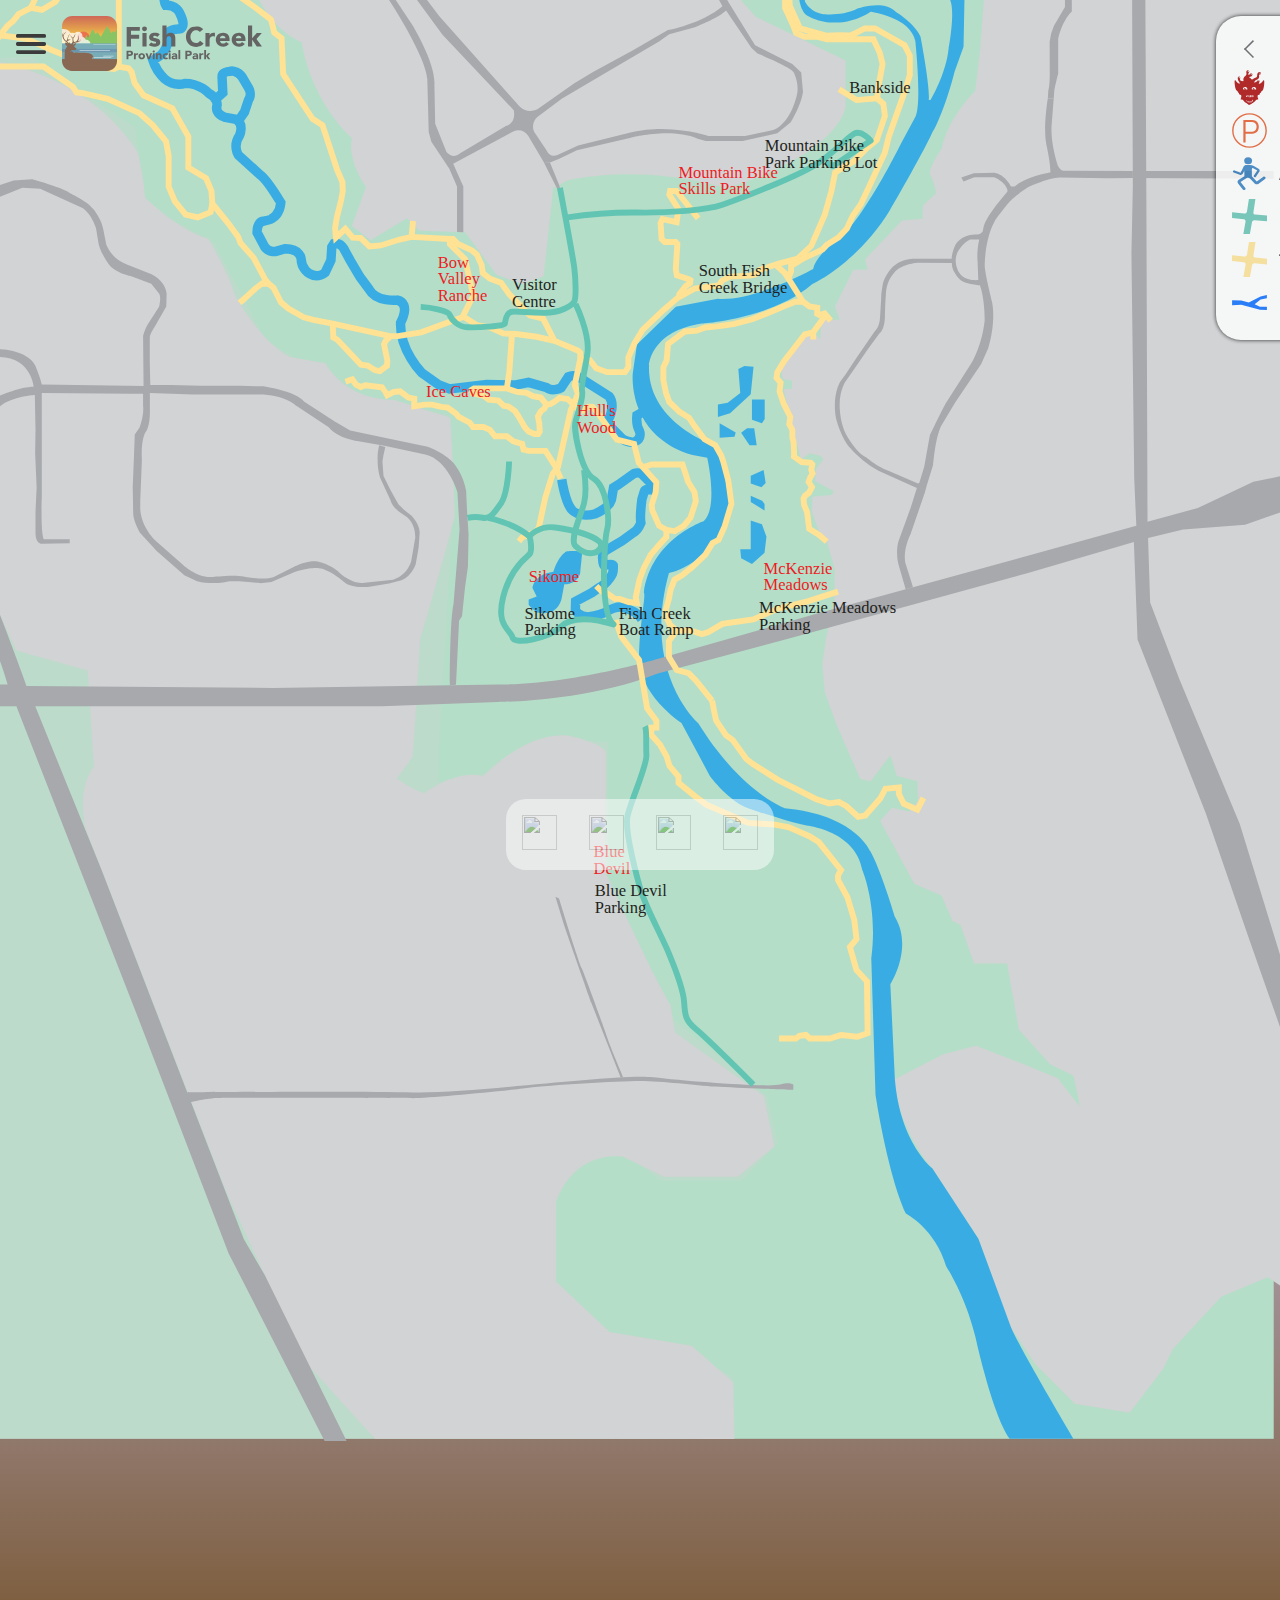
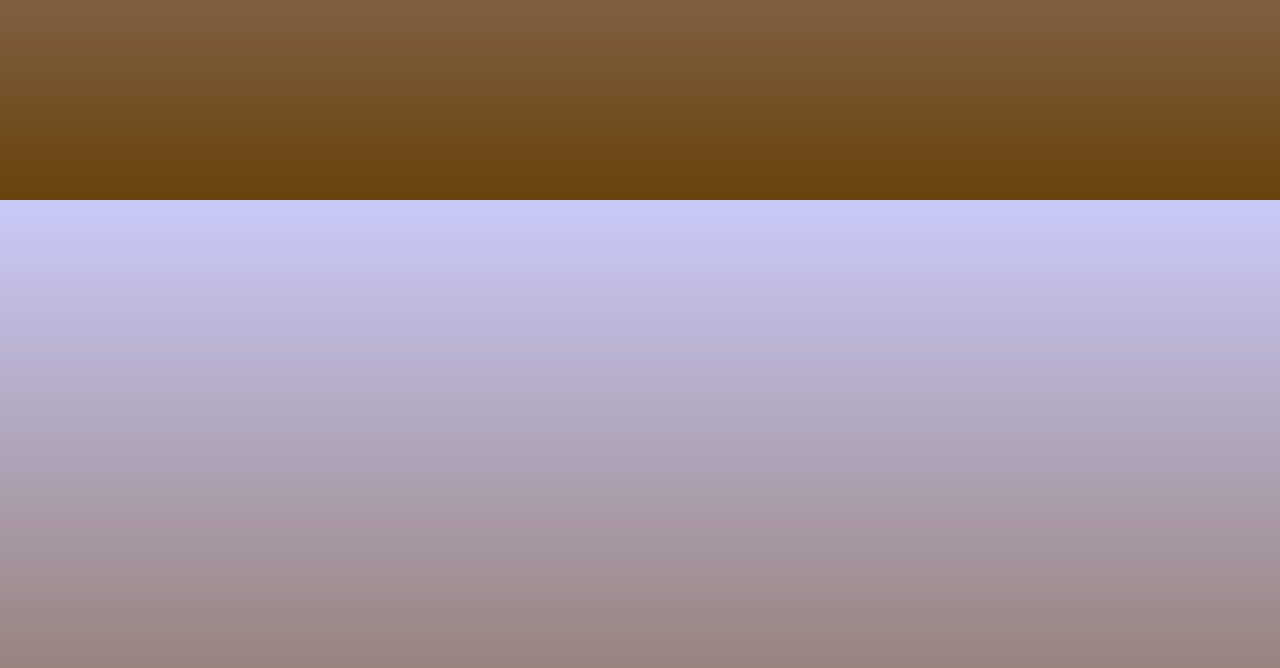
==== index.html @ 44909091 "legend icons added" ====
<!DOCTYPE html>
<html lang="en">
<head>
    <meta charset="UTF-8">
    <meta http-equiv="X-UA-Compatible" content="IE=edge">
    <meta name="viewport" content="width=device-width, initial-scale=1.0">
    <title>Interactive Map || Fish Creek Provincial Park</title>
    <link rel="stylesheet" href="asset/css/main.css">
    <link rel="stylesheet" href="asset/css/aside.css">
    <link rel="stylesheet" href="asset/css/svg.css">
    <link rel="stylesheet" href="asset/css/modal.css">
</head>
<body>
    <main>
        <h1 style="display:none">Fish Creek Interative map</h1>
        <div id="welcomeModal" style="display:none">
            <img src="logo.svg">
            <h1>Fish Creek Provincial Park</h1>
            <h2>Cryptid Directory and Map</h2>
            <p class="z-welcome">Welcome! Thank you for visiting our interactive map of Fish Creek Provincial Park. This map will direct you to the most intriguing points of interest in Canada's second largest urban park. There are also a number of mythical creatures rumoured to make their homes in the park. This guide will provide you with information on these creatures and where to potentially find them.</p>
            <p class="z-welcome">The map features many different icons which represent the featured areas as well as the various amenities available to visitors of the park. Touch or click on any of these icons to display more information on their coresponding locations, and to highlight the available routes you can take should you decide to visit. The legend on the right hand side will detail exactly what each particular icon represents, and the pop-out menu on the left will provide a full directory of the various cryptids which have been reported in the area.</p>
            <p>We hope you enjoy your visit to Fish Creek Park, and that this map provides you with ample information to find your way around, as well as stay safe in the event that you encounter one of these creatures. Feel free to leave a comment detailing your experience at these locations, and if you happen to snap a photo of one of the mythical beasts, our team would love to see them. Have fun!</p>
        </div>
        <!-- Aside Bar Start -->
        <div id="sidebarTrigger">
            <a href="#"><img src="asset/images/hamburger.svg" alt="hamburger menu" width="55" height="55" id="hamburgerMenu"></a>
            <a href="#"><img src="asset/images/logo_color.svg" alt="logo" width="300" height="auto" id="logo_img" class="logo"></a>
        </div>
        <nav id="sideBar">
            <ul id="sidebar_top">
                <li class="sidebarTitle">
                    <a href="index.html"><img src="asset/images/logo_white.svg" alt="logo" width="300" height="auto" id="logo_img_side" class="logo"></a>
                    <a href="#" id="closeSideBar"><img src="asset/images/x_button.svg" alt="close button" width="30" height="30" class="closeBtn"></a>
                </li>
                <!-- MONSTER -->
                <li class="sidebaritems monster"><span class="sideBar_subheading">Monster Library<img src="asset/images/dropdown.svg" alt="Arrow" width="15" height="15" class="dropdownArrow"></span>
                    <ul class="hidden">
                        <!-- In loop from DB -->
                        <li class="subList">
                            <a href="#"><img width="40" height="40" class="monsterIcon"></a>
                            <div class="monster_siteContainer">
                                <a href="#"><span class="subTitleHeading">Batking</span></a>
                                <a href="#"><span class="siteName">Blue Devil Golf club</span></a>
                            </div>
                        </li>
                        <li class="subList">
                            <a href="#"><img width="40" height="40" class="monsterIcon"></a>
                            <div class="monster_siteContainer">
                                <a href="#"><span class="subTitleHeading">Batking</span></a>
                                <a href="#"><span class="siteName">Blue Devil Golf club</span></a>
                            </div>
                        </li>
                        <li class="subList">
                            <a href="#"><img width="40" height="40" class="monsterIcon"></a>
                            <div class="monster_siteContainer">
                                <a href="#"><span class="subTitleHeading">Batking</span></a>
                                <a href="#"><span class="siteName">Blue Devil Golf club</span></a>
                            </div>
                        </li>
                        <!-- ---------------- -->
                    </ul>
                </li>
                <!-- ACTIVITY -->
                <li class="sidebaritems"><span class="sideBar_subheading">Activity<img src="asset/images/dropdown.svg" alt="" width="15" height="15" class="dropdownArrow"></span>
                    <ul class="hidden">
                        <!-- In loop from DB -->
                        <li class="subList">
                            <a href="#"><img width="40" height="40" class="monsterIcon"></a>
                            <div class="monster_siteContainer">
                                <a href="#"><span class="subTitleHeading">Batking</span></a>
                                <a href="#"><span class="siteName">Blue Devil Golf club</span></a>
                            </div>
                        </li>
                        <li class="subList">
                            <a href="#"><img width="40" height="40" class="monsterIcon"></a>
                            <div class="monster_siteContainer">
                                <a href="#"><span class="subTitleHeading">Batking</span></a>
                                <a href="#"><span class="siteName">Blue Devil Golf club</span></a>
                            </div>
                        </li>
                        <li class="subList">
                            <a href="#"><img width="40" height="40" class="monsterIcon"></a>
                            <div class="monster_siteContainer">
                                <a href="#"><span class="subTitleHeading">Batking</span></a>
                                <a href="#"><span class="siteName">Blue Devil Golf club</span></a>
                            </div>
                        </li>
                        <!-- ---------------- -->
                    </ul>
                </li>
                <!-- PARKING -->
                <li class="sidebaritems"><span class="sideBar_subheading">Parking Lot<img src="asset/images/dropdown.svg" alt="" width="15" height="15" class="dropdownArrow"></span>
                    <ul class="hidden">
                        <!-- In loop from DB -->
                        <li class="subList parking">
                            <div class="monster_siteContainer">
                                <a href="#"><span class="subTitleHeading">Batking</span></a>
                                <a href="#"><span class="siteName">Blue Devil Golf club</span></a>
                            </div>
                        </li>
                        <li class="subList parking">
                            <div class="monster_siteContainer">
                                <a href="#"><span class="subTitleHeading">Batking</span></a>
                                <a href="#"><span class="siteName">Blue Devil Golf club</span></a>
                            </div>
                        </li>
                        <li class="subList parking">
                            <div class="monster_siteContainer">
                                <a href="#"><span class="subTitleHeading">Batking</span></a>
                                <a href="#"><span class="siteName">Blue Devil Golf club</span></a>
                            </div>
                        </li>
                        <!-- ---------------- -->
                    </ul>
                </li>
            </ul>
            <img src="asset/images/text_logo_white.svg" alt="text logo in white" width="268" height="71" id="whiteLogo">
        </nav>
        <aside class="legend">
            <ul>
                <li class="legenditems legendTitle">
                    <img src="asset/images/dropdown.svg" width="18" height="18" class="legendctr"></span>
                    <span id="legendTop" class="legend_subheading">Legend</span>
                </li>
                <li class="legenditems" id="poi"><img src="asset/images/legend_icon/monster_icon.svg" art="site_icon" width="35" height="35" class="legendIcons"><span class="legend_subheading">Point of interest</span></li>
                <li class="legenditems" id="parking"><img src="asset/images/legend_icon/parking.svg" art="parking_icon" width="35" height="35" class="legendIcons"><span class="legend_subheading">Parking Lot</span></li>
                <li class="legenditems" id="act"><img src="asset/images/legend_icon/activity.svg" art="activity_icon" width="35" height="35" class="legendIcons"><span class="legend_subheading">Activitiy</span></li>
                <li class="legenditems" id="mload"><img src="asset/images/legend_icon/main_road.svg" art="load_icon" width="35" height="35" class="legendIcons"><span class="legend_subheading">Main Load</span></li>
                <li class="legenditems" id="trail"><img src="asset/images/legend_icon/trail.svg" art="trail_icon" width="35" height="35" class="legendIcons"><span class="legend_subheading">Trail</span></li>
                <li class="legenditems" id="river"><img src="asset/images/legend_icon/river.svg" art="river_icon" width="35" height="35" class="legendIcons"><span class="legend_subheading">River</span></li>
            </ul>
        </aside>
        <aside class="bottomControl">
            <a href="#" class="zoomctr"><img src="#" width="35" height="35"></a>
            <a href="#" class="zoomctr"><img src="#" width="35" height="35"></a>
            <a href="#" class="zoomctr"><img src="#" width="35" height="35"></a>
            <a href="#" class="zoomctr"><img src="#" width="35" height="35"></a>
        </aside>
        <!-- Aside Bar End -->
        <div id="svgbg">
            <svg id="bg_svg" version="1.1" xmlns="http://www.w3.org/2000/svg" xmlns:xlink="http://www.w3.org/1999/xlink" x="0px" y="0px" viewBox="0 700 1085.33 1920" style="enable-background:new 0 0 1085.33 1920;" xml:space="preserve" width="100%">
            <style type="text/css">
                .st0{fill:#B5DEC8;}
                .st1{fill:#D1D3D4;}
                .st2{opacity:0.3;fill:#D1D3D4;}
                .st3{fill:#39ADE3;}
                .st4{fill:none;stroke:#39ADE3;stroke-width:8;stroke-miterlimit:10;}
                .st5{fill:#A7A9AC;}
                .st6{fill:none;stroke:#FFE293;stroke-width:5;stroke-miterlimit:10;}
                .st7{fill:none;stroke:#62C4B3;stroke-width:5;stroke-miterlimit:10;}
                .st8{fill:none;stroke:#62C4B3;stroke-width:5;stroke-linejoin:round;stroke-miterlimit:10;}
                .st9{fill:#231F20;}
                .st10{font-family:'MyriadPro-Regular';}
                .st11{font-size:14px;}
                .st12{fill:#ED1C24;}
            </style>
            <g id="bg">
                <rect class="st0" width="1080" height="1920"/>
            </g>
            <g id="unknown">
                <path class="st1" d="M-9,751.22c0,0,83.33,9.78,126,78.22c0,0,4.44,17.78,6.22,38.22c0,0,29.33,28.44,53.33,34.67
                    c0,0,18.67,32,22.22,47.11c0,0,21.33,40,47.11,53.33l30.22,5.33c0,0,15.11,31.11,58.67,31.11l47.11,15.11
                    c0,0,4.44,71.11,3.56,84.44c0,0-24.89,91.56-29.33,103.11c0,0-4.44,85.33-6.22,99.56l-13.33,18.67c0,0,11.56,8.89,23.11,12.44
                    c0,0,28.44-21.33,49.78-14.22c0,0,35.56-38.22,72-34.67c0,0,26.67,5.33,32,13.33v103.11c0,0,35.56,78.22,55.11,112l3.56,23.11
                    l75.56,54.22l8.89,42.67l-31.11,25.78h-62.22L528.56,1681c0,0-39.11-8-56.89,37.33v68.44l45.33,42.67l69.33,11.56l35.56,31.11
                    l0.89,47.95L317.89,1920l-59.56-65.67l-65.78-142.22l-120-309.33c0,0-8-34.67,7.11-52.44l-5.33-81.78l-60.44-16.89L-9,1201.89
                    V751.22z"/>
                <path class="st1" d="M426.63,8.7c0,0,1.78,63.41,3.56,60.44c1.78-2.96,60.44-14.22,60.44-14.22l4.15,28.44l-36.74,49.19l-7.7,24.3
                    l58.07,13.63L557,193h-82.89l21.26,35.85L509.59,257l20.44,27.26l2.37,12.44l16,18.37l-1.19,12.44l33.19,39.7l18.37,10.96
                    l12.15,11.56l32.96,25.04l52.67,22.44l15.11-25.78l10.89,6.67L777.89,477l12.44,17.33l4.89,39.11l9.48,12.44l6.52,25.19L821.59,585
                    l13.63,57.19v45.63l-4.44,56.89l-3.85,32.3c0,0-23.11,22.52-28.44,48.89c0,0-10.07,14.22-10.07,21.63c0,0,5.33,9.78,5.04,16.59
                    l-10.96,10.07l-0.3,11.26l-17.48,1.48l-31.11,32.89l2.07,8.89h-12.15l-15.7,31.3l4.15,11.07h-15.41l-1.19,16.3l-8.3-8l-24.89,32.3
                    l1.48,9.78l8,1.48l-0.3,6.81h-6.81l2.37,10.96l12.15,48.59l7.7-5.04l8.89,2.37l2.37,2.67l-6.22,8.59l-0.59,10.07l15.41,8.3
                    l-0.89,3.26l-16.89,1.78l-0.59,12.44l6.22,17.19l6.52,8.3l6.81,23.41l-0.3,26.37l-7.19,32.44l-3.11,21.56l2,23.78l10,27.56
                    l20.22,46.22l8.89,1.78l16.44-21.78l5.78,17.33l17.33,4.44l0.44,16.89l-7.11,8.89l-15.11-3.11l-9.78,11.11l28.89,53.33l23.11,9.78
                    l9.33,21.78l6.67,3.11l11.56,32.89h28l10,56.22l26.44,29.11l20,9.78l5.33,26.22l-18.67-24L864.56,1601l-36.89-14.22l-28,7.11
                    l-36,18.67l-4.89,2.56c0,0,0.3,38.04,31.7,75.37l39.11,59.85l26.07,72.89l22.22,33.48l33.48,33.48l46.52,7.7l28.44-37.33l8.3-16.89
                    l40.89-44.15l39.41-16.59l15.74,10.67V456.11L1056.56,433c0,0-8-79.11-27.56-114.67V265l31.11-33.78l28.89-12.44V8.7H426.63z"/>
                <path class="st1" d="M377,8.7l8,65.63c0,0,52,76,29.33,122.67l-6.67,24L433,266.33L450.33,301c0,0,80,82.67,48,120h36
                    c0,0,13.33,60,46.67,90.67l-9.33,84l2.67,44L641,714.33l76,36.89v39.11c0,0-2.67,38.67-101.33,69.33c0,0-64-21.33-134.67-6.67
                    l-12,6.67l-8,74.67L442.33,941L421,933l-26.67-36l-38.67-1.33L345,885l-30.67,18.67l-16-12l12-33.33c0,0-16-21.33-12-41.33
                    c0,0-33.33-28-42.67-81.33c0,0-26.67-9.33-40-45.33c0,0-56-2.67-60-37.33c0,0-22.67-16-26.67-34.67v-18.67L34.33,573l-44.85,2.67
                    V8.7H377z"/>
                <polygon class="st2" points="-10.52,749.67 25.44,747.67 114.33,808.11 123.22,873.89 181.89,905.89 224.56,987.67 255.22,1007.22 
                    269.44,1007.22 301,1034.78 380.11,1052.11 385,1118.33 372.11,1329.59 371.52,1362.78 413,1355.07 453.89,1327.22 515.52,1329 
                    515.52,1442.33 571.67,1565 650.33,1629 659.67,1669 629,1701 559.67,1701 525,1673 495.67,1681 467.67,1719.67 466.33,1783.67 
                    505,1827.67 570.33,1838.33 621,1867.67 622.33,1920.06 -10.52,1920.06 	"/>
            </g>
            <g id="river">
                <path class="st3" d="M857.37,1825.79l-27.78-75.46l-39.11-59.85c0,0-27.26-21.26-31.7-75.37l-3.85-80.48
                    c0,0,19.89-30.81,3.72-57.48c0,0-12.02-40.3-20.91-55.7c0,0-13.04-30.81-72.3-36.15c0,0-36.74-13.04-73.48-72.3
                    c0,0-48.3-42.22-24.74-127.11c0,0,38.22-7.56,51.56-52.44c0,0-2.22-33.33-12-55.56c0,0-58.67-19.11-56.44-68.44
                    c0,0,1.78-28.89,44.89-35.11c0,0,59.56-4,93.33-33.33c0,0,38.22-17.33,66.22-63.11c0,0,29.33-50.67,36-66.22
                    c2.22-2.22,12-24.44,18.67-51.11l7.56-20.89l1.33-69.33l-17.78-13.78l0.44-8c0,0,10.67-8.89,11.56-11.11
                    c0.89-2.22,1.33-23.11,1.33-23.11l-6.67-9.78l-1.78-17.78l-9.33-7.11c0,0-4-19.11-14.67-35.11l-4.89-32.89l-28.89-15.11
                    c0,0-49.78-53.78-106.22-72.44c0,0-48.44-4.89-53.33-10.67L581,397.89l-18.22-7.56c0,0-22.22-14.67-29.33-36
                    c0,0-25.33-23.56-32.44-43.56c0,0-14.22-9.33-22.67-28c0,0-20.89-2.67-37.78-26.22L423.22,229c0,0-4.44-19.11,12.44-38.67
                    c0,0,4.89-63.11-33.33-114.67c0,0-6.22-13.33-4.89-31.11V8.7H377l7.86,64.48c0,0,36.98,53.46,35,101.97c0,0-5.09,28.96-12.2,45.85
                    L433,266.33l44.89,48.89l37.33,48.44l28.44,31.11l23.56,24.44c0,0-8,27.11,0,34.67c0,0,12,3.11,9.33,16.89c0,0-1.78,12,5.33,19.11
                    l11.56,18.67l35.56,28c0,0,12.44,7.11,20.89,0c0,0,15.56-3.11,20.89,13.33l13.33,18.22L698.33,585c0,0,7.56,43.11,6.67,63.11
                    l-2.67,5.78c0,0-17.78,12.89-22.67,20.89l-3.11,5.78l1.33,20c0,0,1.78,11.11,8,13.33c0,0,23.56,14.22,52.44-4
                    c0,0,33.78,4.44,37.78,24.89c0,0,5.78,53.33,0,64.44l-12,22.22c0,0-34.22,69.78-56.44,84c0,0-16,11.56-18.22,22.67
                    c0,0-49.78,27.7-80.89,25.19L573,960l-32.93,32.11l-3.52,24.44c0,0-5.33,52.44,50.67,69.33l12.44,2.22c0,0,9.78,42.67-3.11,53.78
                    c0,0-44.44,15.11-50.67,60.44c2.22,1.78-4.44,29.78-4,59.56c0,0,0.79,25.78,35.95,51.11l24.05,44.89c0,0,16.89,22.67,34.22,28
                    c0,0,34.67,12,48.89,14.22c0,0,40.44,4.44,46.22,37.78c0,0,13.33,30.67,7.56,74.67l3.56,115.56c0,0,10.22,67.11,25.78,100.89
                    c0,0,24.89,12.89,34.22,44.89c0,0,16.44,24.89,24.89,60.44c0,0,14.22,64.67,28.89,85.67h54.22
                    C910.33,1920,863.86,1841.73,857.37,1825.79z M779.44,607.56l5.89-13l-1.11-5.56l-0.89-6.44h7l3.78,2.22l6.78,6.11l2.33,16.89
                    l2,8.44l0.78,16.89l-13.33,16.56l-1.11,2.67l-3.44-3.22l-5-3.89l-3.67-13.78V607.56z M759.96,710.48
                    c-9.63-11.26-32.44-3.41-32.44-3.41c-12.44,7.11-30.67,4.74-30.67,4.74c-11.11-2.37-14.37-10.67-14.37-10.67l-0.3-22.07l6.81-4
                    l18.22-18.22l2.52-10.37l-1.63-48.59l-5.63-22.37l-11.7-10.81l-16.44-16.44l-3.41-8l-11.26-9.93L648,529
                    c-2.22,5.89-8.22,5.44-8.22,5.44c-5.11-1.44-7.56-6.22-7.56-6.22l-8.11-2.78c-9.67-4.56-23.33-15.78-23.33-15.78l-16.44-22v-16.44
                    c-1.11-7.78-3.78-11.78-3.78-11.78l-8.78-15l-4.56-1.33v-4.44l6.44-16.33l23.78,10.44l5.22,4.22l32.56,1.78
                    c20.89,0.89,50.67,24.89,50.67,24.89l36.22,36.22l2.89,9.33c10.89-1.56,27.33,6.89,27.33,6.89c12.22,7.56,16.22,19.11,16.22,19.11
                    l1.33,38.67c0.44,6.67-5.63,24.59-5.63,24.59c-11.11,17.78-4.3,39.56-4.3,39.56l6.81,15.7l8-0.15l8.44,14.81l21.19,29.33
                    c6.67,8.15,0,42.96,0,42.96c-2.07,22.07-15.41,44.15-15.41,44.15h-1.48c1.33-10.67-6.96-53.78-6.96-53.78
                    C775.07,719.37,759.96,710.48,759.96,710.48z"/>
                <polygon class="st3" points="636.56,1103.44 636.56,1109.89 645.67,1113.11 649.22,1109.44 647.46,1098.44 	"/>
                <polygon class="st3" points="636.56,1141.44 636.56,1165.74 627.67,1165.74 628.41,1173.3 637.59,1178.33 648.27,1168.7 
                    649.89,1155.07 646.04,1144.56 	"/>
                <polygon class="st3" points="636.56,1120.41 636.56,1125.59 648.27,1132.85 648.27,1127.37 646.19,1124.7 	"/>
                <polygon class="st3" points="626.04,1012.85 627.67,1033.3 617,1041.59 608.7,1043.07 608.7,1053.59 619.07,1050.33 
                    636.56,1034.33 638.93,1011.07 631.22,1010.33 	"/>
                <polygon class="st3" points="637.59,1038.78 637.59,1055.81 646.04,1058.93 648.41,1055.37 648.41,1038.78 	"/>
                <polygon class="st3" points="628.41,1066.93 635.52,1077.44 641.59,1077.44 639.52,1063.07 633.44,1063.07 	"/>
                <polygon class="st3" points="610.19,1058.93 623.81,1066.78 622.78,1070.26 610.19,1071.22 	"/>
                <path class="st3" d="M469.3,1184.7c0,0,3.26-11.85,9.78-16.3c0.3-1.78,14.52-1.19,14.52,0c0,1.19-1.48,16.3-1.48,16.3
                    s-0.89,10.37-13.63,10.67l-2.07,10.96c0,0-2.07,17.48-21.63,12.74c0,0-6.52-5.33-6.52-6.22c0-0.89,0-4.44,0-4.44l6.81-2.67
                    l-3.56-7.11C451.52,1198.63,451.81,1187.07,469.3,1184.7z"/>
                <path class="st4" d="M544.26,1049.74l-4.19,2.52c0,0-0.81,7.93,2.09,13.04c0,0,2.83,6.81-4.05,9.41c0,0-4.59,1.11-10.22-2.37
                    L517,1061.15c0,0-2.96-3.56,0-7.7c0,0,4.81-10.59-0.59-17.48l-26.15-16.52c0,0-4.74-1.78-8.3,0l-6,9.19c0,0-7.41,4.3-12.74-0.15
                    l-15.04-4.22l-10.67,2.15l-24.74-0.37l-31.7,3.63l-9.33-3.63l-14.07-9.93c0,0-18.78-18.89-18-42.33c0,0,9.22-16.5-2.72-19.33
                    c0,0-17.89,1.83-23.89-9.06L305.33,935l-8.28-14.06l-4.94-9c0,0-2.67-6.72-9-5.33l-1.78,2.78l-0.72,11.33l-4.94,10.44
                    c0,0-5.72,5.39-13.28,0.89c0,0-6.89-3.89-7-12.33c0,0-0.61-8.94-13.67-8.78l-7.06,2c0,0-6.22,1.83-10.06-3.39L218,897.22
                    c0,0-0.5-10.06,6.33-9.89c0,0,5.89-1.17,6.89-2.5c0,0,6.06-3,6.89-13.06c0,0-12.44-20.44-17.89-23.89L202,831.33
                    c0,0-4.83-7.94,1-16.22c0,0,4.94-10.67-3.94-14.22l-8.83-1.61c0,0-8.44-2.67-6.17-10.22c0,0,0.67-5.94-7.06-10
                    c0,0-7.26-8.35-20.07-8.35c0,0-9.11,3.33-17.19-3.7c0,0-7.48-7.19-10.07-15.78l7.26-4.89c0,0,7.85-9.04,5.19-16
                    c0,0-0.74-5.48,9.04-5.7c0,0,8.52,0.44,1.04-13.93c0,0-2.37-6.37-11.63-6.22c0,0-3.78-6.15,1.19-12.81c0,0,0.15-15.63-5.41-18.96
                    c0,0-6.74-5.7-10.15-5.85c0,0-6-1.93-6.81,3.93c0,0-4,3.26-5.78,1.63l-2.37-5.85c0,0-5.33-12.59-15.56-12.44l-3.04,6.44
                    c0,0-15.41-1.33-15.63-1.33s-5.19-1.33-6.37-9.78l-0.96-10.67c0,0,1.7-6.15,9.04-6.74c0,0,10.44-3.63,15.63-3.41
                    c0,0,4.59-4.3-1.7-6.89l-11.26-4.81c0,0-8.81-1.33-15.04,2.59c0,0-4.44,3.41-6.67,0.07c0,0-0.81-5.19,0.67-6.96l-7.85-5.41l-8.74,8
                    L43.11,618l-11.67,0.89c0,0-7.78-2.67-8.67-10.33c0,0-9-5.78-24.22-5.11"/>
                <path class="st4" d="M182.79,784.27l6.14-5.64l-0.67-13.7c0,0-0.59-4.07,6.74-4.44c0,0,6-1.63,10.22,4.59l5.48,9.41
                    c0,0,3.33,5.19,0,10.3L207.3,795l-5.32,7.7"/>
                <path class="st4" d="M476.33,1106.56c0,0,2.7,18.89,8.52,25.67c0,0,5.59,7.33,20.15,3.33c0,0,11.56-4.89,13.44-11.78l1.78-10.33
                    l4.22-2.59l13.22-9.41c0,0,4.89-1.67,7.22,1.11l6.78,6.89c0,0,2.33,2.22,1.11,5.89c0,0-5.89-1.33-6.44,1.22l-2.07,7
                    c0,0-1.85,14.67-0.83,19.78c0,0-2.43,6.15-6.21,8.19l-9.67,7l-13.33,7.82c0,0-4,2-3.22,7.44c0,0,0.22,5.82,1.56,5.58
                    c0,0,6.67-1.87,7.44,0c0,0,0.22,4.87-0.67,7.09c0,0-3.88,8.3-10.67,11.44l-6.78,4.67l-13.78,7.33l-0.22,7.33
                    c0,0,2.11,5.7,10.78,5.85c0,0,11.19-1.63,17.37-5.52c0,0,8.07-4.33,12.63-2.44c0,0,11.78,3.48,14,7.96l1.47,2.07"/>
            </g>
            <g id="main_x5F_road">
                <path class="st5" d="M-10.52,1298.78h24.41l103.11,264l76.89,200l81.33,159.11h18.67l-69.33-140.59l-17.78-30.52L86.14,1437.79
                    l-56.25-139.01h293.89l98.11-3.56c0,0,76-0.44,135.11-24L685.44,1237l186.22-51.11l89.78-26.22l3.11,82.67l57.78,147.11l36,104.44
                    l32.33,92v-59.11l-39.44-128l-51.11-122.67l-24.89-65.33l-1.78-54.67l29.78-7.11l52.44-4l35-12.44v-29.78l-27.89,5.78l-47.11,22.22
                    L973,1142.33l-0.89-248l-0.44-97.78l-1.33-249.78L969,427.67c0,0-10.22-108.44-138.67-160L699.67,245c0,0-106.67-32-142.67-52
                    l-40.43-17.88c-8.72-3.86-17.79-6.9-27.07-9.08l-37.15-8.72L397,143.67c0,0-71.11-21.78-79.11-92.89L312.11,8.7h-10.67
                    l20.89,102.07L333,144.11c0,0,2.22,76.89-38.67,81.78l-24.44,6.67l0.44,8l26.67-6.67c0,0,27.11-7.56,50.67-31.11l5.57,64.89H361
                    l2.22-66.67c0,0,10.5-40.21,30.67-46.67l56.44,13.78c0,0,66.22,15.11,103.56,35.11l44.44,18.67c0,0,48.89,24.44,110.67,33.78
                    l106.22,20.44l29.78,8.44c0,0,90.67,33.78,110.67,141.78l4.3,110.37v171.26l0.59,149.33l-1.19,58.07l2.37,190.81l1.78,39.7
                    l-269.04,74l-133.93,38c0,0-74.07,22.52-137.48,22.52l-191.41,2.96l-209.19-1.78c0,0-25.71-71.7-33-84.15v39.7
                    c0,0,8.11,12.44,17,43.26h-17V1298.78z"/>
                <path class="st5" d="M890.33,253.44c0,0,0.59,21.26-5.48,27.67c0,0-7.85,9.67-12.15,10.56l16,9.93l5.41-26.07v-20.96L890.33,253.44
                    "/>
                <path class="st5" d="M894.11,278.56l3.89,28.73l4.6,3.92l-2.93-18.2c0,0,4.44,10,13.89,21.11c0,0,6,6.71,6.22,13.91l3.5,3.93
                    c0,0,0.06-12.06-6.28-19.4c0,0-13.89-15.44-15.33-21.44l-2.89-12.78L894.11,278.56"/>
                <path class="st5" d="M679.37,761.44l-7.56-7.11l-31.56-16l-22.15-35.78l-19.04-32.22l-23.56-25.19l-5.78-1.93
                    c-19.26-2.22-21.04-17.78-21.04-17.78l-4.59-15.85L542,581.67l5.67-12.89l6.33-20.56v-27.44l-41.67,3.11l-40,15.78l-13.78,5.56
                    l-40.22,2L345,546.33c-22.22,2-49.04,10.22-49.04,10.22c-5.04,0.3-6.81-2.67-6.81-2.67c-5.63-13.33-8.89-44.15-8.89-44.15
                    c-1.48-33.48,2.67-51.56,2.67-51.56c6.52-40.3,33.78-73.19,33.78-73.19l24-34.96c16.89-16.89,20.15-49.48,20.15-49.48l1.19-32.89
                    h-8.8v33.48c0,0-3.35,25.63-22.76,50.37l-30.37,48.37c0,0-8.59,13.11-16.15,33.56c0,0-5.48,16.44-7.41,31.85
                    c0,0-1.78,29.93,0,57.04l1.78,31.44c0,0,0.11,6.11-7.78,7.33L233,571.67L210.11,575l-77.33,19.11L94.33,585l1.48-14.96l2.07-21.63
                    l2.07-93.19l0.15-33.48c0,0,1.93-8,5.19-11.85l20.59-29.48L153,342.78l10.67-17.33l6.89-64.22l-0.44-11.33c0,0,2.67-5.78,9.56-8.22
                    l90.67-1.11l-0.44-8L185,233.44c0,0-9.56-0.44-9.56-9.56l5.56-76.67l2.22-34.52l1.33-28.89l0.44-9.04c0,0,0.3-6.67-7.11-13.48
                    L130.93,6.33h-4.15L175.96,65c0,0,4.44,5.93,4.52,10.81l-5.7,83.19l-6.22,65.33c0,0-1.67,8.11-11,9l-46.33,1H-10.52v8.89
                    l164.85-0.67c0,0,8.22,0.89,8.89,6.89l1.33,11.33L157.89,321c0,0-1.56,8-7.11,13.33l-48.22,67.56c0,0-7.56,11.78-8.22,23.56
                    l-1.56,63.11l-0.22,58.89c0,0-2.89,31.33-4,33.56l-49.11-11.33l-49.97,0.22v5.56l49.7-1.08L90.33,591l34.11,7.38l9.44,0.62
                    l65.22-14.33c0,0,12.22,0.33,13,9.67l2.07,8.15c0,0,2.96,11.26,17.48,13.93l40,11.26c0,0,18.96,2.96,25.19,20.15l38.31,60.44
                    c0,0,26.28,41.48,27.17,58.67l1.19,45.04l2.26,8.15L381,843.07l6.52,15.11v38.58l5.34,0.18v-38.76l-8.59-19.26l50.92-27.38
                    c4.49-2.42,10.09-0.85,12.68,3.55L461,837.44l5.33,0.3l7.41-2.96l15.41-7.41l45.78-10.67c0,0,34.22-8.89,56.74,0.89l6.67,2.07
                    h31.41l29.33-6.67l11.41-9.33c0,0,8.74-14.07,10.37-25.63L679.37,761.44z M429.3,806.63l-39.11,23.41
                    c-6.96,5.48-11.7-1.33-11.7-1.33L369,805l-0.67-33.56c1.11-18-18.67-50.22-18.67-50.22l-25.89-38.89l-22.11-38
                    c-6.44-16.89-29.78-22.67-29.78-22.67l-34.44-9.78c-18.89-2.44-19.33-16.67-19.33-16.67l-1.78-14L267,570.11
                    c16-2.89,18.44,7.56,18.44,7.56c7.71,34.41,30.89,71.56,30.89,71.56l58.89,80.22l60.44,64C437.67,805,429.3,806.63,429.3,806.63z
                    M439.07,788.56l-66.74-74.89l-37.17-49.56c-18.95-19.11-34.54-58.44-34.54-58.44l-8.96-28.89c-1.78-13.11,8.96-15.33,8.96-15.33
                    c31.63-10.52,49.56-9.04,49.56-9.04l108.15-2.67l5.78-3.19l49.11-19.78l37.11-2.22l-0.22,22.22l-2.89,13.11L537.89,581l3.11,28.67
                    l3.11,21.33c6.44,15.78,27.11,16.67,27.11,16.67l2.44,2.22l24,27.88l14.89,27.45c-17.78,15.11-46.22,20.22-46.22,20.22
                    l-29.56,17.11l-33.56,18.22L487,770.56l-31.33,22.15C445.3,797.44,439.07,788.56,439.07,788.56z M676.11,778.33
                    c0,0-4.03,24.83-20.44,32l-23.78,4.89h-31.78c0,0-12.67-4.89-39.11-5.78c0,0-12.89-0.15-25.48,2.67l-45.33,11.26l-16.15,7.41
                    c0,0-7.11,4.74-10.81-3.56l-9.52-14.18c-3.13-4.67-2.04-10.97,2.47-14.32l20.09-14.91l34.52-20.44l48-28.15l8.67-6.22l21.78-6
                    l4-1.56c0,0,16.44-6.67,22.44-12.44l21.56,31.78l5.11,4.67c0,0,28.89,11.56,30.67,16C673,761.44,677.22,769,676.11,778.33z"/>
                <polygon class="st5" points="461,837.44 474.11,863.33 475.67,862.63 474.11,856.83 466.33,837.74 	"/>
                <g>
                    <path class="st5" d="M672.56,405.78l5.15,6.33l11.69,6.03l10.83,1.58l12.63,1.57l8.81,1.04l0.56-1.11l-12.92-2.31l-11.19-1.54
                        l-9.19-2.56c-2.03-0.49-4.01-1.18-5.86-2.14c-3.59-1.86-9.41-6.04-12.78-17.7l2.44-23.73c0.16-1.58,1.5-2.78,3.09-2.77
                        c6.76,0.08,23.44,0.23,23.97-0.03c0.67-0.33,15.33-0.78,15.33-0.78l21.44,12.22l17.89,10.78l13.22,4l8.89,0.22l9,0.11l13,1.22
                        l10.44,0.56l14.67,4.33l11.11,5.44l15.22,8.89l19.78,14.11c0,0,12.78,12.33,16.22,23.67c0,0,2.78,8.67,2.89,22.56l-0.44,17.44
                        l-8.44,15l-4.67,9.11c0,0-6.89,9.22-9.78,20.33L865,556.89h-41.67H811l-1.78,3v1.33l3-1.56l11.56,0.89l41,0.67l0.33,15.78
                        c0,0,1.89,14.96,17,26.59c0,0,7.56,10.07,8,20.96v21.78c0,0,0.44,11.11,12,21.67l0.89,3.78V706l-9.33,15.89l-2.33,6.22l-1.33,7.22
                        l0.11,27c0,0,0.11,10.44-1.22,14.33l-0.44,6.85h5l0.56-7.41c0,0,2.33-11,3.22-13.56v-29.33c0,0,2.33-14.33,11.56-23.56v-18.89
                        v-19.67c0,0-0.56-7.22-6.33-13c0,0-6.22-6-6.89-12.56v-12.11V619c0,0-4.78-16.78-12.11-22.44c0,0-11.44-7.67-12.11-19.44l-0.44-16
                        l89.07,0.11v-6h-84.19c0,0-5.78,0.11-5.33-5.11l0.78-11.44L886,515.78L896.44,495l-1.11-26.44l-2.89-15.89
                        c0,0-8.44-18.67-17.22-25.67l-21.89-16.67l-14.22-9.11l-18.22-8.11l-16.56-1.44l-21.44-1.44L768,389c0,0-19.78-6.78-23.33-10.56
                        l-26.33-15.89l-13-1l-26.56,1.56l-7.89-1.56c0,0-19.67-5.78-25.89-10.78l-7.78-6.44c0,0-13.56-12.22-17.67-25.33l-4.11-17.33
                        l-0.56-20.44L626,245.78l9.67-30.33l3.67-12.11l5.44-13.56l7.78-10.44l7.56-10.89l6-10.22l6.67,1.78l16.22,7.56l9.56,7.78
                        l19.22,21.44l25.67,27.56l14.17,6.9l39.98,0.3l43.85-2.98L854.11,217l11.56-2.89l18.67-0.67l6,7.33v32.67l3.78,1.11v24l4.67-0.22
                        v-31.78l0.89-7.94v-18.28l6-5.78l22-0.89l38.78-0.22h48l67.44-1.22v-6.44l-58.44,0.67L962,206.89l-58-0.44
                        c0,0-3.89-2.11-4.78-8.22l0.78-13.67l-2-3.44l-0.22-20.67l0.44-57.33l1.78-5.89l0.56-16.78c0,0,0.44-5,7.33-7l50.89-1.11
                        l21.44,0.56l7-0.56h85.11h11.11v-4.22l-42,0.78h-61.11L929,68.11L905.67,67c0,0-5.56-1-5.78-6.89L897.33,16v-26.89h-9.89
                        l1.22,19.11l1.89,19.33l0.89,32.56c0,0-0.11,9.22-5.67,8.78l-11,0.22v3.33l12.11,0.11c0,0,3.67,0.78,3.89,5.44l-0.56,48.22
                        l0.56,42.67l-1.78,4.56l-0.44,10l-0.11,15.89c0,0-0.22,7.89-8,7.89l-14.67,0.89c0,0-9,0.56-18.33,8.89l-5.89,6.56
                        c0,0-3.67,2.33-8.56,2.22l-38.11,1.78l-36.24-0.33l-9.87-5.67l-28.22-30.67l-25.67-27.22c0,0-5.11-2.78-8.22-4.11l-13.11-6.89
                        l-5.33-5.53l1-7.03l0.67-17.33l-1.78-11.22l-3.67-10.11l-2-9l-4.56-14.22l-1-29.33l0.89-49.33L650.63,0v69.15V81.3l4.15,10.96
                        l-2.07,3.56c0,0-30.67,7.11-57.26-8.15c0,0-25.56-13.11-27.56-42.22l1.85-2.56l18.37-0.19l1.26-1.22l0.07-53.93H587V37
                        c0,0,0.33,2.89-4.22,2.89h-16.11l-1.56-12.56c0,0-1.22-8.67-7.33-17.44l-13.22-20.13h-7.78l17.78,26.69c0,0,4.56,7.78,4.67,15.78
                        l0.67,6.89h-48.56h-29.44c0,0-8.22-3.06-9.11-9.94l-0.61-6.61l-0.78-8.67l-4.28-9.61l-2.28-14.52h-2.5l2.28,13.58l4.83,10.83
                        l1.33,15.94c0,0,1.28,8.94,11,11.28h15.94l11.22,1.5v13.37h-50.98l-3.19-11.48l-6.81-12.96l-6.52-28v-5.04h6.07V-11l-1.11-0.22
                        v8.41c0,0-5.44,0-5.63,0s-0.67-7.93-0.67-7.93h-1.52l0.33,7.85v6.87l7.41,30.24l5.89,11.22l4.56,13.67L466.11,96l3.78,14.67
                        l0.22,17.44c0,0-0.67,5.93,6.22,9.19l18.81,10.59l6.89,3.33h11.93l-0.07,13.19l-5.4,7.41l2.15,0.83l5.55-7.64v-13.7l13.56-2.15
                        l13.33-1.11l9.85-0.89v6.67l-5.78,12.37l-0.96,10.44c0,0-0.07,8.44,5.63,13.19l39.37,18.47c0,0,8.6,3.39,15.6-7.61l1.67-4
                        l6.22-11.56l4.06-13.28l1.79-8.97l18.48-5.31l17.57-4.05c1.13-0.2,1.98,1.03,1.39,2.02l-7.63,12.93l-11.22,16.44l-6.44,18
                        l-3.56,13.94l-6,17.84l-7.33,23.78L609.22,282l0.56,21.67l2.33,10.89l0.22,4.44l-5.56,2.67c0,0-14.44,3.78-20.67-8l-6.81-10.3
                        l-2.52-2.22l-20.72-11.88c-0.84-0.48-1.15-1.54-0.7-2.4l4.31-8.24l3.28-4.27c0,0,0.63-0.54,3.55-3.97
                        c1.11-1.31,3.37-4.97,4.56-6.94c0.59-0.98,0.61-7.28,0.61-7.28s-0.56-8.94-7.53-10.44l-14.91-6.56l-11.06-4.59l2.61-7.8l1.26-5.56
                        l-9.85-5.26l-25.56,0.3l-7.7,2.52l-7.78-11.11L487,196.85l-2.22,0.96l4,10.22l7.04,11.11l5.7,10.96l4.15,8.22l10.41,4.26l-1,5V255
                        l1.85,5.78l6,9.56l2.96,4.52l5.63,4.03l11.97,6.49l7.06,4.15c0,0,0.89,1.06,0.17,2.29l-7.39,10.31c0,0-1.96,1.74-0.63,4.41
                        l4.74,7.07l3.37,5.22l16.7,25.74l4.92,5.95c0.76,0.91,0.7,2.25-0.13,3.1l-14.08,14.31l0.56,3.03l18.08-17.33l5.75-3.56l8-5.78
                        c0,0,5.5-4.28,6.39-10.39l0.87-6.65c0.14-1.04,1.02-1.81,2.06-1.79c3.13,0.05,9.63-0.12,14.24-2.12l1.61,0.94l7,12.22
                        c0,0,9.89,16.02,28.11,24.54l13.22,5.19c0,0,6,1.11,6,6.67l-1.78,12.22c0,0-1,8.44,0.67,14.22 M508.19,237.74l-8.81-15.7
                        l8.07-3.26l23.56-0.74l8.52,4l-0.37,3.33l-2.83,8.53l-7.93-3.23l-3.56-1.11l-2.67,0.78l-4.5,10.61L508.19,237.74z M542.85,282.93
                        l-12.37-6.89l-5.63-5.7l-3.78-6.67l-4.37-7.85v-8.74l0.96-3.26l1.94-2.48l3.61-9.39h4.11l21.61,9.22l15.19,6.94
                        c5.13,2.44,6.14,8.06,6.14,8.06l-0.33,6.72l-13.06,15.99l-2.72,5.45l-0.93,1.63c-0.68,1.19-2.2,1.61-3.39,0.93L542.85,282.93z
                        M595.05,333.57c-0.25,1.95-1.05,3.79-2.3,5.31l-2.81,3.4l-10.46,7.93c-0.94,0.71-2.15,0.94-3.29,0.63l-2.53-2.11l-5.11-6.23
                        L560,330l-9.39-14.67l-5.56-8.22c-0.94-1.78-0.33-3.22-0.33-3.22l1.61-1.94l6.11-10.22c0.78-1.89,2.22-1.17,2.22-1.17l6.5,4
                        l15.72,8.67l3.56,5.22l4.94,7.44c2.64,4.65,7.1,7.07,9.47,8.08c0.92,0.39,1.46,1.35,1.31,2.34L595.05,333.57z M510.93,42.78h28.15
                        v13.19h-28.15V42.78z M458.78,58.19l82.52,0.15V42.78h19.41l1.78,9.04c2.59,12.7,10.07,23.7,10.07,23.7l10.52,9.33v1.48
                        l-6.81,5.63l-9.78,3.7L554.04,101l-4.59,2.81l-3.85-4.74c-4.3-5.48-11.26-6.37-11.26-6.37l-30.81-0.44l-35.56,1.33L458.78,58.19z
                        M530.11,145.33l-15.22,2.44h-9.78l-14.67-6.22L475,132.78l-3.33-5.33l0.33-18.33l-3.56-13.44l26-0.56l15.67,0.28l24.44,0.28
                        l4.33,2.22l8.56,7.89l-3.11,5.22L544,122.44l4.11,7l2,2.89l1.89,1.78l1.22,9.44L530.11,145.33z M663,141.89
                        c0,0-0.56,4.33-4.44,4.33L618,158.67l-8.06,27.5l-0.56,4.83l-3.94,7.28l-1.56,3.17c0,0-7,9.33-18.06,2.06l-21.8-9.91l-8.07-3.56
                        c0,0-10.89-4.81-7.33-22.15l6.96-14.61l0.07-9.76l-2.22-11.19l-2.67-2.3l-4.52-7.78v-10.89l2.59-4.37l2.74-2.22l24.59-10.59
                        l4.3-2.3L584,88h1.33c0,0,8.78,7.33,19.44,10.67c0,0,10.78,5.07,29.78,5.15l22.56-1.81c0,0,1.78,0.41,1.89,1.81
                        c0,0,3.78,11.96,4,19.41V141.89z"/>
                </g>
                <path class="st5" d="M351.07,546.41c0,0-0.29-11.41-12.07-27.85c0,0-8.67-15-7.89-32.56c0,0,0.89-13.33,10.44-23.33l27.22-38.56
                    L381.89,408l7.81-1.67l31.74-0.89h15.04c0,0,15.07,1.56,20.74,11.78c0,0,5.44,7.89,6.67,19.67l6.33,25.56l1.11,17.89l-3.89,18.89
                    l-4.33,12.89c0,0-4,12.78,0.44,23.89l2.25,6.3l-4.02,1.62l-3.57-14.03c0,0-3.89-7.89,2.33-20.89c0,0,7.33-23.22,7.22-31
                    c0,0-1.33-19.89-4.33-28.56l-4.22-18.56c0,0-5.11-17-18.78-20.33l-3.89-1L406,409.44l-18.67,1.78c0,0-4.78,1.11-9.11,6.33
                    L361,442.67l-11.89,15.89l-5.56,7.67c0,0-10.34,11.56-8.39,26.11c0,0,0.06,10.89,4.28,18.89l6.78,13.33l4,6.22
                    c0,0,4.44,5.58,4.78,15.68L351.07,546.41z"/>
                <path class="st5" d="M960.51,845l-58.62-0.22c0,0-2.33,0.11-4.67-3.89c0,0-6.56-18.22-5.56-34.44l1.78-22.93h-5
                    c0,0-4.11,25.26-1.22,39.04c0,0,4,17.11,3.33,23.78c0,0-19.11,2.89-30.22,11.78h-3.11c0,0-5-10.17-14.11-11.61l-17.39,0.33
                    l-10.61,3.61l1.89,3.37l9.11-3.63h16.81c0,0,9.7,3.7,11.26,10.67l0.07,1.56l-6.96,8.52c0,0-11.56,13.85-13.41,22.22l-0.59,2.96
                    c0,0-0.74,2.15-4.67,2.81c0,0-13.85-1.04-19.19,10.22c0,0-2.52,5.93-2.52,10.22h-23.26h-9.19c0,0-10.52,0.15-17.63,7.11
                    c0,0-7.19,7.85-8.3,14.52c0,0-1.39,7.5-1.33,11.22l-1.11,18.44c0,0-0.56,6.67-4.33,10.22l-15.33,22.33l-9.22,13.89l-4.96,6.7
                    c0,0-6.93,12.07-3.37,30.74c0,0,3.89,16.22,12.22,25.56c0,0,7.56,8.78,18.11,15.67l5.63,3.3l32.59,14.81l-5.19,16.44l-10.07,27.7
                    c0,0-3.11,8.15-0.44,20.3l6.2,21.35l6.23-1.71l-6.2-19.64c0,0-3.41-9.78,4.15-25.63l12.15-35.26l1.48-5.48l5.48-17.78
                    c0,0,2.13-26.96,8.03-35.11l10.78-17.93l21.93-32.44l5.93-13.33c0,0,6.81-21,3.26-39.54c0,0-6.81-26.69-6.15-31.43
                    c0,0,0-22.14,8.44-36.89c0,0,11.78-16.85,16-19.52c0,0,8.11-7.44,13.67-9.89c0,0,15.56-7.11,25.44-7.56l39.89,0.67l22.09-0.22
                    L960.51,845z M812.85,912.26c0,0,4.59-7.11,9.7-9.19h7.78c0,0-2.37,10.44-1.41,18.96l0.59,15.41c0,0-12.22,1.41-16.66-7.04
                    C812.85,930.41,807.22,921,812.85,912.26z M834.89,972.11C832,996.67,822,1010.56,822,1010.56l-19.78,30.89
                    c-4,6.89-13.78,27.67-13.78,27.67l-4.78,26.56l-4.22,13.78l-1.11,0.59l-25.56-11.19c-8.37-2.67-18.15-10.89-18.15-10.89
                    c-8.22-4-15.93-17.47-15.93-17.47c-6.81-11.02-6.74-26.76-6.74-26.76c-0.15-13.19,5.26-20.67,5.26-20.67l7.41-10.59l10.89-15.93
                    l9.93-13.48c5.41-4.07,4.89-16.15,4.89-16.15l0.3-9.56l0.7-10.93c1.22-8.94,5.89-13.96,5.89-13.96c5.56-8.81,21.06-9.76,21.06-9.76
                    l28.9,0.33c-0.71,5.72,5.55,12.67,5.55,12.67c3.22,5.28,18.2,6.17,18.2,6.17C835.37,954.93,834.89,972.11,834.89,972.11z"/>
                <polygon class="st5" points="960.51,845 1080,845 1080,851.67 960.53,851 	"/>
                <path class="st5" d="M381.44,1281.05c0,0-0.22-53.83,3.11-68.94l5.11-62.89l-1.78-31.89c0,0-7.93-27.44-27.33-31.89l-33.48-7.26
                    l-24.15-4.3c0,0-16.89-2.37-24.15-11.7l-27.85-18.37c0,0-10.67-10.37-34.52-9.33l-52.74-0.07l-36.59-1.11v13.33
                    c0,0,0.74,14.81-4,20.3c0,0-3.76,6.67-2.77,23.41l-1.38,33.78v5.04c0,0-1.48,15.11,13.48,29.78l22.67,19.85
                    c0,0,12.15,11.56,25.19,10.37c0,0,17.48-2.07,26.22-0.44c0,0,17.48,3.56,25.19,0.74l14.81-7.41c0,0,10.81-6.81,21.63-6.22
                    c0,0,13.19,2.07,21.63,11.56c0,0,10.52,8.59,19.26,6.67l24.44-2.52c0,0,11.56-3.26,15.26-15.85l3.41-19.85
                    c0,0,0.89-13.19-9.63-19.26c0,0-9.63-5.04-11.56-12.89l-8.3-17.89c0,0-3.19-7.22-2.3-21.78l1.07-6.48l5.33,1.44l-1.67,7.44
                    l-0.78,4.89l0.93,12.31l6.11,12.28l6.5,11.56l5,5.06l5.61,4.44c0,0,7.17,6.56,7.44,14.39l-0.89,12.78l-2.5,14.22
                    c0,0-3.67,11.5-13.72,14.17l-8.89,2.17l-16.67,2.83c0,0-13.11,1.78-20.39-3.22c0,0-13.17-11.72-22.39-12.44
                    c0,0-6.22-1.33-20.61,3.11l-19.72,8.56l-9.44,0.94c0,0-20.56-2.28-28.22-1.28c0,0-12.17,2.89-25.33-0.44l-10.78-4.89l-23.44-20.56
                    l-14-15.46c0,0-5.55-9.2-5.94-16.48l-0.39-22.11l1-24.78l0.72-20.06l4-5.78c0,0,4.11-10.33,3.06-18.78v-9.89l-9.56-0.06
                    l-76.33-0.59v44.59v43.78c0,0-1.11,29.68,1.67,35.51h22v3.38L35.22,1161c0,0-4.89,0.44-5.11-8.67v-18.22l0.96-20.59l-1.26-28.96
                    l0.3-20.59l-0.59-29.04c0,0-18.96,0.96-29.52,9.52v-9.11c0,0,17.56-7.44,28.56-7.44c0,0-2-24.22-28.56-25.11v-6.67
                    c0,0,23.22,0.52,29.89,13.81c0,0,4.44,10.19,5.56,16.19l86.28,1.28L121.33,985c0,0,1.52-7.11,5.52-12.44l8.04-12.56
                    c0,0,2.11-8.39-0.06-11.22l-6.56-8.22l-16.94-6.28c0,0-13.15-2.46-19.07-10.17c0,0-8.44-11.41-9.11-20.22l-1.78-10.59
                    c0,0-3.85-12.59-11.85-17.19l-35.48-16.15L19,859.22l-19,7.56v-10l11.52-3.63l15.7-1.11c0,0,27.56,7.63,32.52,12
                    c0,0,15.04,6.81,19.48,13.48c0,0,7.48,8.74,8.74,18.89l2.15,10.96c0,0,3.93,11.85,17.48,16.96l20.89,8.22
                    c0,0,11.63,5.19,12.81,16.44l-0.3,11l-10.07,17.52c0,0-3.7,5.48-3.93,8.67v20.59l0.44,19.78h17.04l25.26,0.52l33.26,0.07
                    l20.15,0.44c0,0,27.56,4,34.89,13.11l25.78,16.67l13.11,7.63l29.19,6.15l36.52,7.7c0,0,19.41,6.89,25.33,18.59
                    c0,0,5.33,7.41,7.26,18.59l0.89,18.89l1.19,17.78l-0.52,27.56l-2.44,17.48l-2.59,24.81l-2.52,3.85l-1.11,23.63l-1.48,30.59
                    L381.44,1281.05z"/>
                <path class="st5" d="M158.78,1626.25c0,0,142.89-1.42,191.44,0s173.89-16.36,203.67-12.8c29.78,3.56,98.95,8.7,107.41,6.21
                    c8.47-2.49,11.38,0,11.38,0v4.44c0,0-49.14-1.58-66.09-2.74c-16.95-1.17-44.78-4.84-63.92-4.84s-77.91,3.51-94.41,5.84
                    c-16.49,2.34-84.29,8.77-98.31,8.77s-159.55-0.58-168.9,0c-9.35,0.58-22.27,4.09-22.27,4.09V1626.25z"/>
                <path class="st5" d="M474.03,1461.89c0,0,15.75,51.49,19.21,59.17c3.46,7.68,19.6,52.52,21.9,59.5s13.29,32.86,13.29,32.86
                    l-2.19,0.12l-25.01-63.65c0,0-21.82-61.86-22.59-64.55c-0.77-2.69-7.68-24.98-7.68-24.98L474.03,1461.89z"/>
            </g>
            <g id="trails">
                <path class="st6" d="M475.44,1105.78l-4.52-10.33l-8.37-13.11h-14.3l-4.37-1.11l-1.11-4.89l-7.44-2.17l-5.61-4.22h-9.94l-4.39-5.44
                    l-5.56-2.39h-8.72l-2.72-3.67l-9.44-4.94l-2.28-2.72l-7.11-5.17l-5.33-0.67l-7.83-1.83h-6.17l-8.99,1.39v-6.5l-4.95-0.94l-7-5.28
                    l-5.28,0.56l-5.72,2.78c0,0-2.06-3.89-2.22-3.89c-0.17,0-2.28-2.83-2.28-2.83l-14.06-1.78l-3.94,1.5l-3.94-1.89l-3.17-4.61
                    l-5.72,2.06"/>
                <polyline class="st6" points="331.22,985 327,988.94 325.61,992.06 328.42,1005.61 328.11,1010.06 322.11,1014.61 318.06,1013.89 
                    311.67,1009.94 306.06,1009.28 286.06,988.06 282.61,986.11 282.11,974.48 	"/>
                <line class="st6" x1="223.28" y1="940.56" x2="224.89" y2="937.11"/>
                <polyline class="st6" points="227.89,940.7 221.94,940.56 216.61,944.61 205.83,954.5 203.02,956.73 	"/>
                <polyline class="st6" points="434.17,983.06 431.81,1015.81 429.74,1029.3 401.94,1029.3 400.17,1030.33 401,1033.39 
                    410.28,1035.67 414.44,1038.83 422.5,1039.67 427.06,1043.94 431.17,1044.67 436.72,1048.67 439.5,1052.78 445,1062.19 
                    448.19,1065.81 453.3,1067.96 456.41,1067.96 457.67,1065.96 457.22,1058.48 456.11,1053.15 458.63,1048.7 461.74,1046.33 
                    463.22,1042.93 458.48,1037.07 451.74,1035.89 446.56,1033.07 438.63,1032.33 429.74,1029.3 	"/>
                <polyline class="st6" points="463.22,1042.93 466.53,1042.74 469.67,1040.92 474.42,1037.39 481.25,1038.28 486.58,1043.58 
                    491.08,1048.08 494.44,1048.08 496.03,1046.83 499.03,1044.92 502.56,1045.07 505.44,1048.08 512.89,1058.67 523.11,1072.78 
                    537.67,1076.44 541.56,1092.33 556.56,1109 556,1117.22 552.56,1128.22 553.11,1132.85 558.89,1145.78 565,1149.22 572,1150.44 
                    579.89,1145.78 585.56,1138.89 590,1125 588.89,1117.33 583.44,1108.56 581.78,1103 578.67,1093.84 570.33,1093.84 552.56,1093.84 
                    545.1,1096.27 	"/>
                <polyline class="st6" points="492,1004.56 500.11,1005.22 505.56,1012.22 514.78,1015.56 529.89,1015.56 532.78,1011.33 
                    532.78,1003.22 537.78,991.56 544.89,979.67 562.67,962.78 574.56,952.56 588.89,944.67 609.56,942 612.11,938 618.89,934.56 
                    636,933.67 640.22,932.78 644.22,928.89 659.67,923.67 676.33,919.33 687.89,908.44 699.33,882.11 705,861.98 708.11,846.33 
                    724.11,836.56 735.22,825.44 743.44,818.78 750.33,798.33 749,787.89 743.67,783.44 726.33,784.85 711.44,775.67 	"/>
                <polyline class="st6" points="668.22,936.44 670.78,929.89 670.78,925.44 681.78,918.78 693.22,913.56 697.56,911.44 
                    701.11,907.56 711,901.44 718.11,893.78 723.11,883 729.78,873.44 735.22,861.98 750.33,829.22 753.67,815.67 765.67,781.89 
                    771.44,763.67 771.44,747.22 767,738.33 753.67,730.78 741.89,724.11 733.22,724.11 725.44,728.11 721.22,730.11 711.22,729.89 
                    701.22,730.33 695.22,728.78 678.33,724.11 669.67,704.78 668.22,679.67 676.3,670.11 685.48,667.93 692.11,658.11 695.22,649 
                    696.33,614.11 689.44,599.67 682.11,590.11 678.11,582.56 673.44,575.44 656.11,558.56 649,555.67 645.67,556.78 636.33,561.89 
                    632.78,561.44 625,552.56 612.56,545.44 598.33,534.11 589,524.56 575.67,503.26 554.63,446.04 538.11,417.59 537.52,403.96 
                    534.48,398.63 527.67,396.11 518.33,378.19 510.48,373.59 487.52,347.3 477.67,341.56 447,307.11 	"/>
                <polyline class="st6" points="657.49,924.4 665.44,931.5 674,944.94 680.89,955.83 686.28,959.78 692.94,960.89 692.94,966.11 
                    695.06,967.17 699.17,965.83 704.44,971.94 	"/>
                <polyline class="st6" points="565,1149.22 565,1155.37 558.63,1162.33 551.67,1170.48 545.89,1181.59 542.19,1191.67 
                    539.07,1206.33 540,1211.22 533,1210.48 525.3,1207.81 521.44,1207.81 512.85,1201.63 510.33,1201.63 505.59,1196.85 	"/>
                <polyline class="st6" points="522.04,1225.74 526.63,1239.67 541.87,1259.52 548.7,1300.56 556.56,1311.11 556.56,1317 
                    552.44,1317 552.11,1323 559.67,1331.44 565.22,1341.33 567.67,1349.44 575.33,1358.44 575.33,1363.78 590,1375.67 598.89,1382.33 
                    634.44,1397.78 657.22,1399.22 669,1401.56 686.67,1409.22 694.22,1414 713.11,1437.67 710.56,1442.56 710.56,1446.11 
                    718.44,1460.56 724.44,1480.44 726.22,1496.22 720.67,1503 722.44,1509.22 726.22,1522.44 735.11,1532.11 735.67,1576.11 
                    726.89,1579.11 713,1577.67 703.56,1580.56 686.67,1580.56 683.33,1577.56 677.89,1578.22 674.78,1580.56 660.56,1580.56 	"/>
                <polyline class="st6" points="680.89,955.83 674.41,955.83 666.26,959.07 653.74,964.35 637.67,970.7 621.81,974.85 608.19,976.7 
                    598.04,977.67 590.63,980.41 580.78,981.07 566.48,991.67 565.22,1005.74 562.48,1011.37 562.48,1022.41 564.63,1032.93 
                    567.52,1040.85 576.19,1049.22 584.33,1054.26 589.07,1061.44 597.37,1072.41 606.48,1077.44 611.59,1086.48 613.3,1091.52 
                    617.52,1107.52 620.19,1127.07 614.48,1146.11 609.3,1157.74 604.19,1160.33 598.11,1170.26 587.07,1180.78 578.33,1187.74 
                    571.96,1191.44 568.56,1200.33 567.07,1208.13 564.56,1217.07 565,1223.37 568.18,1229.81 573.59,1234.56 	"/>
                <polyline class="st6" points="700.34,967.2 697.22,971.07 689.56,981.77 689.56,987.89 	"/>
                <polyline class="st6" points="689.56,981.77 682.44,983.44 664.67,1006.44 659.11,1015.56 658.44,1020.33 661.89,1024.44 
                    661,1031.96 664.44,1042.22 670.15,1053.59 669.22,1059.67 671.78,1064.33 671.89,1071.22 672.89,1074.78 673.33,1084.22 
                    673.22,1087.11 679.89,1091.78 687.44,1092.44 688.78,1093.84 687.89,1098.44 689,1101.44 686.89,1105.11 685.67,1108.67 
                    688.44,1113.11 686,1117.78 682.56,1120.41 681.33,1122.78 681.78,1128.11 684.33,1134.11 686.11,1148.33 695,1153.89 701,1159.22 
                        "/>
                <polyline class="st6" points="591.96,885.15 573.59,861.98 568.18,861.98 567.52,865 575.22,877.15 573.74,888.41 561.74,885.74 
                    560.11,889.15 561,902.67 563.67,905.15 572.85,905.15 574.33,906.78 573,928.11 573.89,933.44 583.37,936.44 585.44,937.59 
                    585.15,939.96 581.15,942.78 576.04,949.44 576.59,951.44 	"/>
                <polyline class="st6" points="470.11,989 460.56,970.11 449.22,967.44 431.69,949.44 424.78,939.67 415.44,936.33 409.33,931.44 
                    408.44,924.89 404.33,915.89 400.17,912.33 388.33,906.89 384.11,902.67 381.44,902.67 381.44,906.89 394.33,919.78 401.33,950.56 
                    393.11,966.78 393.11,968.56 404.44,975.78 415.78,977.67 426.63,982.67 437.22,983.22 454.89,985.56 470.11,989 490.33,997.33 
                    492,999.11 492,1004.56 487.33,1026.56 490.11,1034.11 484,1047.56 473.15,1095.96 468.7,1101.59 462.33,1122.04 457.3,1145.44 
                    456.85,1147.67 453.3,1151.37 442.93,1155.52 439.96,1159.07 	"/>
                <line class="st6" x1="349" y1="900.89" x2="350.22" y2="887.44"/>
                <polyline class="st6" points="393.11,968.56 357.06,981.83 337.44,985 329.67,984.78 282.11,974.48 265.67,971.15 257.52,969.07 
                    244.48,961.67 238.26,956.33 231.89,943.96 227.89,940.7 224.89,937.11 215.11,918.67 203.89,906.11 202,900.89 193.56,889.33 
                    180.04,872.56 179.3,861.98 174.78,851.22 159.67,842.11 159.67,838.33 159.67,815.67 146.11,791.89 121.67,780.78 114.11,770.33 
                    111.67,761.22 109,757.89 100.78,756.56 100.78,687.67 87.67,677.22 84.33,666.56 86.33,653.44 84.33,646.63 87.81,639.67 
                    92.56,632.56 98.33,627.07 102.19,612.26 108.11,610.33 110.63,607.22 123.89,611 136.33,626.78 138.56,638.56 155.56,656.11 
                    161.44,670.11 170.67,685.78 175.22,687.67 182.56,688.33 193.78,693.22 202.44,696.56 214.44,704.89 229.78,716.56 232.56,727.56 
                    238.72,732.33 240.11,762.78 265,800.78 273.44,806.11 285.89,844.11 290.33,854.33 290.67,861.98 289.22,869.89 285.67,884.11 
                    284.11,893.33 284.89,901.44 292.78,894 299.11,901.44 305.78,901.78 313.22,908.89 323,908.11 338,903.33 349,900.89 
                    381.44,902.67 	"/>
                <polyline class="st6" points="84.33,666.56 81.3,673 72.85,678.93 63.96,681.44 59.52,684.41 53.74,691.67 46.93,701.59 
                    35.52,708.41 26.19,706.63 15.81,711.96 11.22,717.74 6.33,721.89 0,729.89 -3.74,735.52 -6.11,743.07 -6.44,750.48 -6.44,756.41 
                    36.85,756.41 61.81,773.59 64.94,778.48 69.22,778.85 91.22,783.81 118.19,795.96 129.67,806.33 140.78,819.89 143,832.17 
                    143,858.33 148.33,870.78 157.44,881.88 167.67,884.33 178.56,879.89 180.04,872.56 	"/>
                <polyline class="st6" points="100.78,756.56 96.89,758.44 86.89,757.5 73.67,757.5 59.56,748.78 43.78,742.33 22.56,732.89 
                    0,729.89 	"/>
                <polyline class="st6" points="0,634 4.78,647.33 15.11,649.78 22.11,661.67 27.89,672.78 27.89,683.33 29.78,690.56 30.56,697.44 
                    26.19,706.63 	"/>
                <path class="st6" d="M589,524.56l1.11,11.11l4,16c0,0-3.78,8.67-4,9.56l-4.89,7.56v18.67l2,14l10.67,22v17.78l2.67,5.33l4.22,4.67
                    l10.44,1.11l18.89,3.56l14.89,8l12.67,9.56l2.44,4.22l6.41-0.73"/>
                <polyline class="st6" points="664.11,677.67 665.67,682.78 665.67,706.56 672.33,721 675,728.11 682.11,731.22 693.44,731.22 
                    701.22,733.22 725,733.22 740.56,733.22 745.89,744.56 748.33,754.11 745,772.56 743.67,783.44 	"/>
                <line class="st6" x1="585.22" y1="587.44" x2="569.22" y2="587.44"/>
                <polyline class="st6" points="589.62,530.72 584.7,534.48 578.67,532.6 	"/>
                <polyline class="st6" points="600.56,646.56 597.89,659.33 595.81,679.22 	"/>
                <polyline class="st6" points="534.48,398.63 551.9,381.42 548.56,374.78 538.65,365.35 537.22,350.78 547.67,335.22 547.81,328.22 
                    553.89,323.44 	"/>
                <polyline class="st6" points="558.56,369.44 552.33,370.63 548.56,374.78 	"/>
                <polyline class="st6" points="712.85,421.3 701.15,452.7 677.44,437.89 661.46,432.22 650.48,424.11 624.26,421.3 615.22,413.89 
                    611.22,405 602.19,402.19 587.22,386.64 580.26,385.74 569.44,391.67 563.31,390.56 551.9,381.42 	"/>
                <polyline class="st6" points="783,1376.56 777.89,1386.56 766.33,1381.56 762.11,1373 762.11,1367.67 750.78,1368.78 
                    746.33,1377.11 733.67,1391.44 727.67,1392.56 717.44,1383.44 711.44,1380.11 703,1381.22 691.7,1377.44 659.22,1361 
                    638.11,1347.67 632.85,1343.52 621.3,1327.52 615.52,1323.37 607.15,1310.78 605.37,1302.26 603.78,1294 	"/>
                <polyline class="st6" points="603.78,1294 590,1277 583.89,1270.78 573.89,1268.11 567.22,1257.22 567.22,1243.67 573.59,1234.56 
                    585.5,1234.56 595.22,1237.67 600.33,1236.11 612.56,1229 638.78,1225.15 659.44,1216.11 685.44,1209.67 710.56,1201.63 	"/>
            </g>
            <g id="road_for_car">
                <path class="st7" d="M474.78,859.31c0,0,10.93,58.05,12.17,67.89s1.66,25.45,0,28.63c-1.66,3.18-11.83,9.71-25.95,9.46
                    c-14.11-0.25-21.63-1.41-26.87-0.94c-5.24,0.47-5.65,7.76-6.07,10.13c-0.41,2.36-23.74,3.34-31.57,3.06s-13.98-6.73-15.05-10.35
                    c-1.07-3.62-15.58-6.55-24.71-6.95"/>
                <path class="st8" d="M495.24,1098.44c0,0,2.46,18.44,0,28.19c-2.46,9.74-12.75,31.06-7.2,36.42c5.55,5.36,10.9,6.62,15.27,5.8
                    c4.37-0.83,9.05-6.31,4.79-9.77c-7.38-5.98-23.22-9.72-37.17-11.79s-22.08,7.46-22.08,7.46c0.81,1.27,2.85,12.44,0,15.34
                    c-2.85,2.9-15.81,10.78-22.22,36.08c-6.41,25.3,6.82,27.78,7.95,34.42c1.12,6.63,31.64,0.41,40.87-9.12
                    c9.23-9.54,29.08-6.99,44.84-2.02c-11.9-8.21-8.04-71.38-5.55-80.22c2.49-8.84-0.42-36.77-11.42-43.44
                    c-11.01-6.67-17.19-41.85-15.27-48.64s6.78-20.16,5.55-25.17c-1.23-5.01,2.48-16.97,4.55-33.14c2.07-16.17-10.1-41.05-10.1-41.05"
                    />
                <path class="st7" d="M431.69,1091.3c0,0-0.86,27.12-6.81,35.33c-5.95,8.21-8.85,13.6-15.48,12.36c-6.63-1.24-13.01,0.18-13.01,0.18
                    "/>
                <path class="st7" d="M413.94,1139.17c0,0,20.86,3.97,34.91,15.58"/>
                <path class="st8" d="M479.79,884.46c0,0,33.23-4.65,60.21-4.24c26.98,0.41,59.66-2.07,72.56-6.63c12.9-4.56,66.48-24.6,82.4-36.15
                    s22.97-20.25,29.19-23.98s14.1,5.81,14.1,5.81l-32.02,21.57l-5.88-3.39"/>
                <path class="st8" d="M638.78,1619.6c0,0-40.07-39.93-48.78-47.04s-9.3-11.85-9.89-22.52c-0.59-10.67-6.22-25.48-12.89-41.48
                    s-20.52-40.89-24.56-55.7s-12.62-48.89-10.7-60.3c1.92-11.41,16.74-42.81,16.14-52.3s0.59-20.74-1.19-24.3"/>
            </g>
            <g id="parking_x5F_lot">
                <g>
                    <text transform="matrix(1 0 0 1 540.0001 319.3374)"><tspan x="0" y="0" class="st9 st10 st11">Loop</tspan><tspan x="0" y="14" class="st9 st10 st11">Parking</tspan></text>
                </g>
                <g>
                    <text transform="matrix(1 0 0 1 592.531 934.2185)"><tspan x="0" y="0" class="st9 st10 st11">South Fish</tspan><tspan x="0" y="14" class="st9 st10 st11">Creek Bridge</tspan></text>
                </g>
                <g>
                    <text transform="matrix(1 0 0 1 524.6028 1224.8557)"><tspan x="0" y="0" class="st9 st10 st11">Fish Creek</tspan><tspan x="0" y="14" class="st9 st10 st11">Boat Ramp</tspan></text>
                </g>
                <text transform="matrix(1 0 0 1 444.7566 1224.8552)"><tspan x="0" y="0" class="st9 st10 st11">Sikome</tspan><tspan x="0" y="14" class="st9 st10 st11">Parking</tspan></text>
                <text transform="matrix(1 0 0 1 504.3746 1459.8082)"><tspan x="0" y="0" class="st9 st10 st11">Blue Devil</tspan><tspan x="0" y="14" class="st9 st10 st11">Parking</tspan></text>
                <g>
                    <text transform="matrix(1 0 0 1 643.6663 1219.8896)"><tspan x="0" y="0" class="st9 st10 st11">McKenzie Meadows</tspan><tspan x="0" y="14" class="st9 st10 st11">Parking</tspan></text>
                </g>
                <g>
                    <text transform="matrix(1 0 0 1 524.6031 444.3781)"><tspan x="0" y="0" class="st9 st10 st11">Mallard</tspan><tspan x="0" y="14" class="st9 st10 st11">Point</tspan></text>
                </g>
                <g>
                    <text transform="matrix(1 0 0 1 685.7673 442.6001)"><tspan x="0" y="0" class="st9 st10 st11">Douglas Park</tspan><tspan x="0" y="14" class="st9 st10 st11">Public Boat</tspan></text>
                </g>
                <g>
                    <text transform="matrix(1 0 0 1 648.4073 828.092)"><tspan x="0" y="0" class="st9 st10 st11">Mountain Bike</tspan><tspan x="0" y="14" class="st9 st10 st11">Park Parking Lot</tspan></text>
                </g>
            </g>
            <g id="points_x5F_of_x5F_interest">
                <g>
                    <text transform="matrix(1 0 0 1 503.3108 1426.6787)"><tspan x="0" y="0" class="st12 st10 st11">Blue</tspan><tspan x="0" y="14" class="st12 st10 st11">Devil</tspan></text>
                </g>
                <text transform="matrix(1 0 0 1 448.2592 1193.8623)" class="st12 st10 st11">Sikome</text>
                <g>
                    <text transform="matrix(1 0 0 1 489.2219 1053.0743)"><tspan x="0" y="0" class="st12 st10 st11">Hull&apos;s</tspan><tspan x="0" y="14" class="st12 st10 st11">Wood</tspan></text>
                </g>
                <g>
                    <text transform="matrix(1 0 0 1 371.1686 927.199)"><tspan x="0" y="0" class="st12 st10 st11">Bow</tspan><tspan x="0" y="14" class="st12 st10 st11">Valley</tspan><tspan x="0" y="28" class="st12 st10 st11">Ranche</tspan></text>
                </g>
                <g>
                    <text transform="matrix(1 0 0 1 575.2173 850.7733)"><tspan x="0" y="0" class="st12 st10 st11">Mountain Bike</tspan><tspan x="0" y="14" class="st12 st10 st11">Skills Park</tspan></text>
                </g>
                <g>
                    <text transform="matrix(1 0 0 1 661.3021 520.8182)"><tspan x="0" y="0" class="st12 st10 st11">Poplar</tspan><tspan x="0" y="14" class="st12 st10 st11">Island</tspan></text>
                </g>
                <g>
                    <text transform="matrix(1 0 0 1 361.2393 1036.9664)" class="st12 st10 st11">Ice Caves</text>
                </g>
                <g>
                    <text transform="matrix(1 0 0 1 647.4577 1186.4768)"><tspan x="0" y="0" class="st12 st10 st11">McKenzie</tspan><tspan x="0" y="14" class="st12 st10 st11">Meadows</tspan></text>
                </g>
                <g>
                    <text transform="matrix(1 0 0 1 434.0741 946.2442)"><tspan x="0" y="0" class="st9 st10 st11">Visitor</tspan><tspan x="0" y="14" class="st9 st10 st11">Centre</tspan></text>
                </g>
                <g>
                    <text transform="matrix(1 0 0 1 720.1162 778.9781)" class="st9 st10 st11">Bankside</text>
                </g>
            </g>
            </svg>
        </div>
        <div class="z-monstermodal">
            <a href="#" class="z-close">
                <span></span>
                <img src="asset/images/x_button.svg" alt="close button" width="20" height="20" class="closeBtnImg">
            </a>
            <h2 class="siteName">Location</h2>
                <img src="cryptid.jpg" alt="Cryptid's picture goes here." class="z-img">
            <div class="containerScroll">
                <h3 class="z-monstername">Cryptid Name</h3>
                    <p class="z-monsterdesc">This paragraph will provide a brief description of the cryptid's behaviour, location, recent sightings, physical appearance, and any other relevant information.</p>
                    <div  class="z-img"><img class="z-img" src="location.jpg" alt="Location photograph goes here."></div>
                <h3 class="z-locationname">Location Name</h3>
                    <p class="z-locationdesc">This paragraph will provide a brief description of the point of interest labelled on the map.</p>
                <h3 class="z-activities-h">Activities</h3>
                    <div class="z-activities">
                        <figure class="z-icon">
                            <img src="icon.png">
                            <figcaption>Activity</figcaption>
                        </figure>
                        <figure class="z-icon">
                            <img src="icon.png">
                            <figcaption>Activity</figcaption>
                        </figure>
                        <figure class="z-icon">
                            <img src="icon.png">
                            <figcaption>Activity</figcaption>
                        </figure>
                    </div>
                <h3 class="z-parkinglots">Parking Lots</h3>
                    <button class="z-lotbutton">Parking Lot</button>
                    <button class="z-lotbutton">Parking Lot</button>
                <h3 class="z-reviews">User Reviews</h3>
                    <figure class="z-reviewer">
                        <img class="z-user" src="user.jpg">
                        <figcaption class="z-user">User Name</figcaption>
                    </figure>
                    <p class="z-review">This paragraph will contain the written review by visitors to the site.</p>
                    <form method="post" action="#">
                        <label for="z-testimonial"></label>
                        <textarea name="z-testimonial" class="z-testimonial" rows="10"></textarea>
                        <input class="z-submit" type="submit" value="SUBMIT">
                    </form>
            </div>
        </div>
    </main>
    <script src="main.js"></script>
    <script src="svg.js"></script>
</body>
</html>
---- asset/css/main.css ----
@import url('https://fonts.googleapis.com/css2?family=Gemunu+Libre:wght@200;300;400;500;600;700;800&family=Roboto:ital,wght@0,100;0,300;0,400;0,500;0,700;0,900;1,100;1,300;1,400;1,500;1,700;1,900&display=swap');
/* Colors */
:root{
    --main_accent: #74a34b;
    --main_bg:#d3d3d3;
    --main_bg_op:rgba(0, 0, 0, 0.7);
    --main_bg_wh:#fff;

    --main_btn: #BAE991;
    --main_btn_text: #37422e;
    --main_btn_hover: #74a34b;

    --window_bg:#4a4a4d;
    --window_line:#D5D9D9;
    --modal_inner_bg:#7c7c80;

    --text_l: #fff;
    --text_d:#3B3B3B;

    --heading_font: 'Gemunu Libre', 'times' ,'sans-serif';
    --body_font:'Roboto','times','sans-serif';
}


*{
    box-sizing: border-box;
}
body{
    font-family:var(--body_font);
    margin:0 auto;
    background-image: linear-gradient(rgb(202, 202, 250), rgb(105, 65, 12));
    font-family: var(--body_font);
    overflow: hidden;
}
main{
    position: relative;
    height: 100vh;
}
div#svgbg{
    display:block;
}
ul, li{
    margin:0;
    padding:0;
}
li{
    list-style-type: none;
}
a, a:visited{
    text-decoration: none;
    color:var(--text_l);
}
---- asset/css/aside.css ----
div#sidebarTrigger{
    position: absolute;
    top:1rem;
    left:1rem;
    display: flex;
    align-items: center;
    opacity:1;
}
img#hamburgerMenu{
    width:30px;
    height:auto;
    margin-right: 1rem;
}
img.logo{
    width: 200px;
}
/* SCRIPT CLASS */
.expand{
    display:block;
}
.hidden{
    display: none;
    transition: all .5s;
}
.appear{
    display:block;
    transition: all .5s;
}
.rotate{
    transform: rotate(90deg);
    transition: all .5s;
}
/* ---------------------SIDE BAR START-------------------- */
nav#sideBar{
    position: absolute;
    left:-270px;
    height: 100vh;
    background-color: var(--main_bg_op);
    z-index: 30;
    transition: all .5s;
}
ul#sidebar_top{
    display:flex;
    flex-direction: column;
    padding:0;
}
li.sidebaritems{
    border-top: 1px solid var(--text_l);
}
li.sidebaritems:last-child{
    border-bottom: 1px solid var(--text_l);
}
span.sideBar_subheading{
    font-family: var(--heading_font);
    font-size:large;
}
img.closeBtn{
    width: 20px;
    height: 20px;
    margin-left: 1rem;
    opacity: .5;
    transition: all .5s;
    filter: brightness(400%);
}
img.closeBtn:hover{
    opacity: .9;
}
/* shared CSS for SideBAr */
.subTitleHeading{
    font-weight: bold;
}
span.sideBar_subheading{
    padding:1rem 0.75rem;
    width:100%;
    display:flex;
    justify-content: space-between;
    align-items: center;
    font-weight: bolder;
    color:var(--text_l);
    transition: all .25s;
}
span.sideBar_subheading:hover{
    background-color: var(--main_btn_hover);
    color: var(--text_d);
}
img.dropdownArrow{
    transition: all .5;
    filter:brightness(400%);
}
ul#sidebar_top > li{
    list-style-type: none;
    /* padding: 0 1rem; */
    /* border-bottom: 1px solid red; */
}
li.sidebaritems{
    padding:0;
}
/* ------------ */
/* TOP LOGO */
ul#sidebar_top > li.sidebarTitle{
    display:flex;
    align-items:space-between;
    align-items: center;
    padding-bottom: 1rem;
    padding:1rem;
}
/* ------------ */
li.subList{
    display:flex;
    align-items:center;
    padding: 0 1rem;
}
li.parking{
    padding:0;
}
li.subList:hover{
    background-color: var(--main_btn);
    color: var(--text_d);
}
li.subList > img.monsterIcon{
    border-radius: 15px;
    background-color: red;
}
li.subList > div.monster_siteContainer{
    display:flex;
    flex-direction: column;
    margin-left: 1rem;
}
img#whiteLogo{
    width:50%;
    margin-left: auto;
    margin-right: auto;
    display:block;
}
/* --------------------SIDE BAR END--------------------- */
/* --------------------LEGEND START--------------------- */
aside.legend{
    position:absolute;
    top:1rem;
    right:-118px;
    padding:1rem;
    background-color: var(--main_bg_wh);
    border-top-left-radius: 25px;
    border-bottom-left-radius: 25px;
    opacity: 0.8;
    z-index: 20;
    transition: right .25s linear;
    box-shadow: 0 0 4px black;
}
aside#legend:hover{
    opacity:1;
}
ul > li.legenditems{
    padding: 0.25rem 0;
    display: flex;
    align-items: center;
}
ul > li.legenditems:hover{
    text-decoration: underline;
    cursor: pointer;
}
ul > li.legendTitle{
    display:flex;
    justify-content: flex-start;
}
img.legendctr{
    margin:.25rem;
    margin-left: .5rem;
    transform: rotate(180deg);
    transition: all .5s ease-in-out;
}
span#legendTop{
    margin-left: 1.1em;
    font-weight: bolder;
}
span.legend_subheading{
    font-family: var(--heading_font);
    font-size:large;
    padding-left: .75rem;
}
/* SCRIPT FOR LEGEND */
img.rotateToLeft{
    transform: rotate(0deg);
    transition: all .5s ease-in-out;
}
.appearToLeft{
    right:0px;
    opacity: 1;
}
/* ----------------------------------------- */
aside.bottomControl{
    /* display:none; */
    position:absolute;
    left: 0;
    right: 0;
    margin: auto;
    bottom:30px;
    width: fit-content;
    background-color: var(--main_bg_wh);
    border-radius: 20px;
    display: flex;
    opacity: .5;
    transition: all .25s;
}
aside.bottomControl:hover{
    opacity: .9;
}
a.zoomctr{
    padding: 1rem;
}
/* ----------------------------------------- */
---- asset/css/svg.css ----
@media screen and (max-width:400px){
    #bg_svg
}
---- asset/css/modal.css ----
.z-monstermodal{
    /* display:flex; */
    display:none;
    flex-direction:column;
    position: absolute;
    top: 100px;
    background-color: rgba(56, 56, 56, 0.7);
    color: var(--text_l);
    width: 70vw;
    height: 85vh;
    padding:1rem;
    left:0;
    right:0;
    margin-left: auto;
    margin-right: auto;
    border-radius: 20px;
}
.z-close{
    display:flex;
    justify-content: space-between;
}
.closeBtnImg{
    filter: brightness(3.0);
    transition: .25s all;
}
.closeBtnImg:hover{
    filter: brightness(5.0);
}
h2.siteName{
    text-align: center;
    margin: 1rem auto;
}
div.containerScroll{
    overflow: auto;
    border-radius: 20px;
    margin-top: 1rem;
    padding: 1rem;
    background-color: var(--modal_inner_bg);
    -ms-overflow-style: none;
    scrollbar-width: none;
}
div.containerScroll::-webkit-scrollbar { 
    display: none;
    width: 0px;
}
.z-img{
    display:flex;
    justify-content:center;
    align-items:center;
}
div.z-activities{
    display: flex;
    justify-content: center;
}
.z-icon{
    display:inline-block;
}
.z-user{
    display:inline-block;
}
.z-lotbutton{
    width:30%;
    padding:1rem;
    background-color: var(--main_btn);
    color: var(--main_btn_text);
    border:none;
    border-radius:10px;
    font-size:1.2rem;
    margin-top:1rem;
}
.z-lotbutton:hover{
    background-color: var(--main_btn_hover);
    color: var(--text_l);
    cursor:pointer;
}
.z-testimonial{
    width:95%;
    border-radius:10px;
    padding:1rem;
}
.z-submit{
    display:block;
    width:95%;
    padding:1rem;
    background-color: var(--main_btn);
    color: var(--main_btn_text);
    border:none;
    border-radius:10px;
    font-size:1.2rem;
}
.z-submit:hover{
    background-color: var(--main_btn_hover);
    color: var(--text_l);
    cursor:pointer;
}

.z-img{
    display:flex;
    justify-content:center;
    align-items:center;
}
.z-icon{
    display:inline-block;
}
.z-user{
    display:inline-block;
}
.z-lotbutton{
    width:95%;
}

@media screen and (max-width:400px){

    /* .z-monstermodal{
        display:flex;
        display:none;
        flex-direction: column;
        background-color: var(--window_bg);
        color: var(--text_l);
        width:35%;
        padding:1rem;
    } */
    .z-img{
        display:flex;
        justify-content:center;
        align-items:center;
    }
    .z-icon{
        display:inline-block;
    }
    .z-user{
        display:inline-block;
    }
    .z-lotbutton{
        width:95%;
        padding:1rem;
        background-color: var(--main_btn);
        color: var(--main_btn_text);
        border:none;
        border-radius:10px;
        font-size:1.2rem;
    }
    .z-lotbutton:hover{
        background-color: var(--main_btn_hover);
        color: var(--text_l);
        cursor:pointer;
    }
    .z-testimonial{
        width:95%;
        border-radius:10px;
        padding:1rem;
    }
    .z-submit{
        display:block;
        width:95%;
        padding:1rem;
        background-color: var(--main_btn);
        color: var(--main_btn_text);
        border:none;
        border-radius:10px;
        font-size:1.2rem;
    }
    .z-submit:hover{
        background-color: var(--main_btn_hover);
        color: var(--text_l);
        cursor:pointer;
    }
    /* .z-monstermodal{
        display:flex;
    }
    .z-monstermodal{
        background-color: var(--window_bg);
        color: var(--text_l);
        width:90%;
        padding:1rem;
    } */
    .z-img{
        display:flex;
        justify-content:center;
        align-items:center;
    }
    .z-icon{
        display:inline-block;
    }
    .z-user{
        display:inline-block;
    }
    .z-lotbutton{
        width:95%;

    }
}
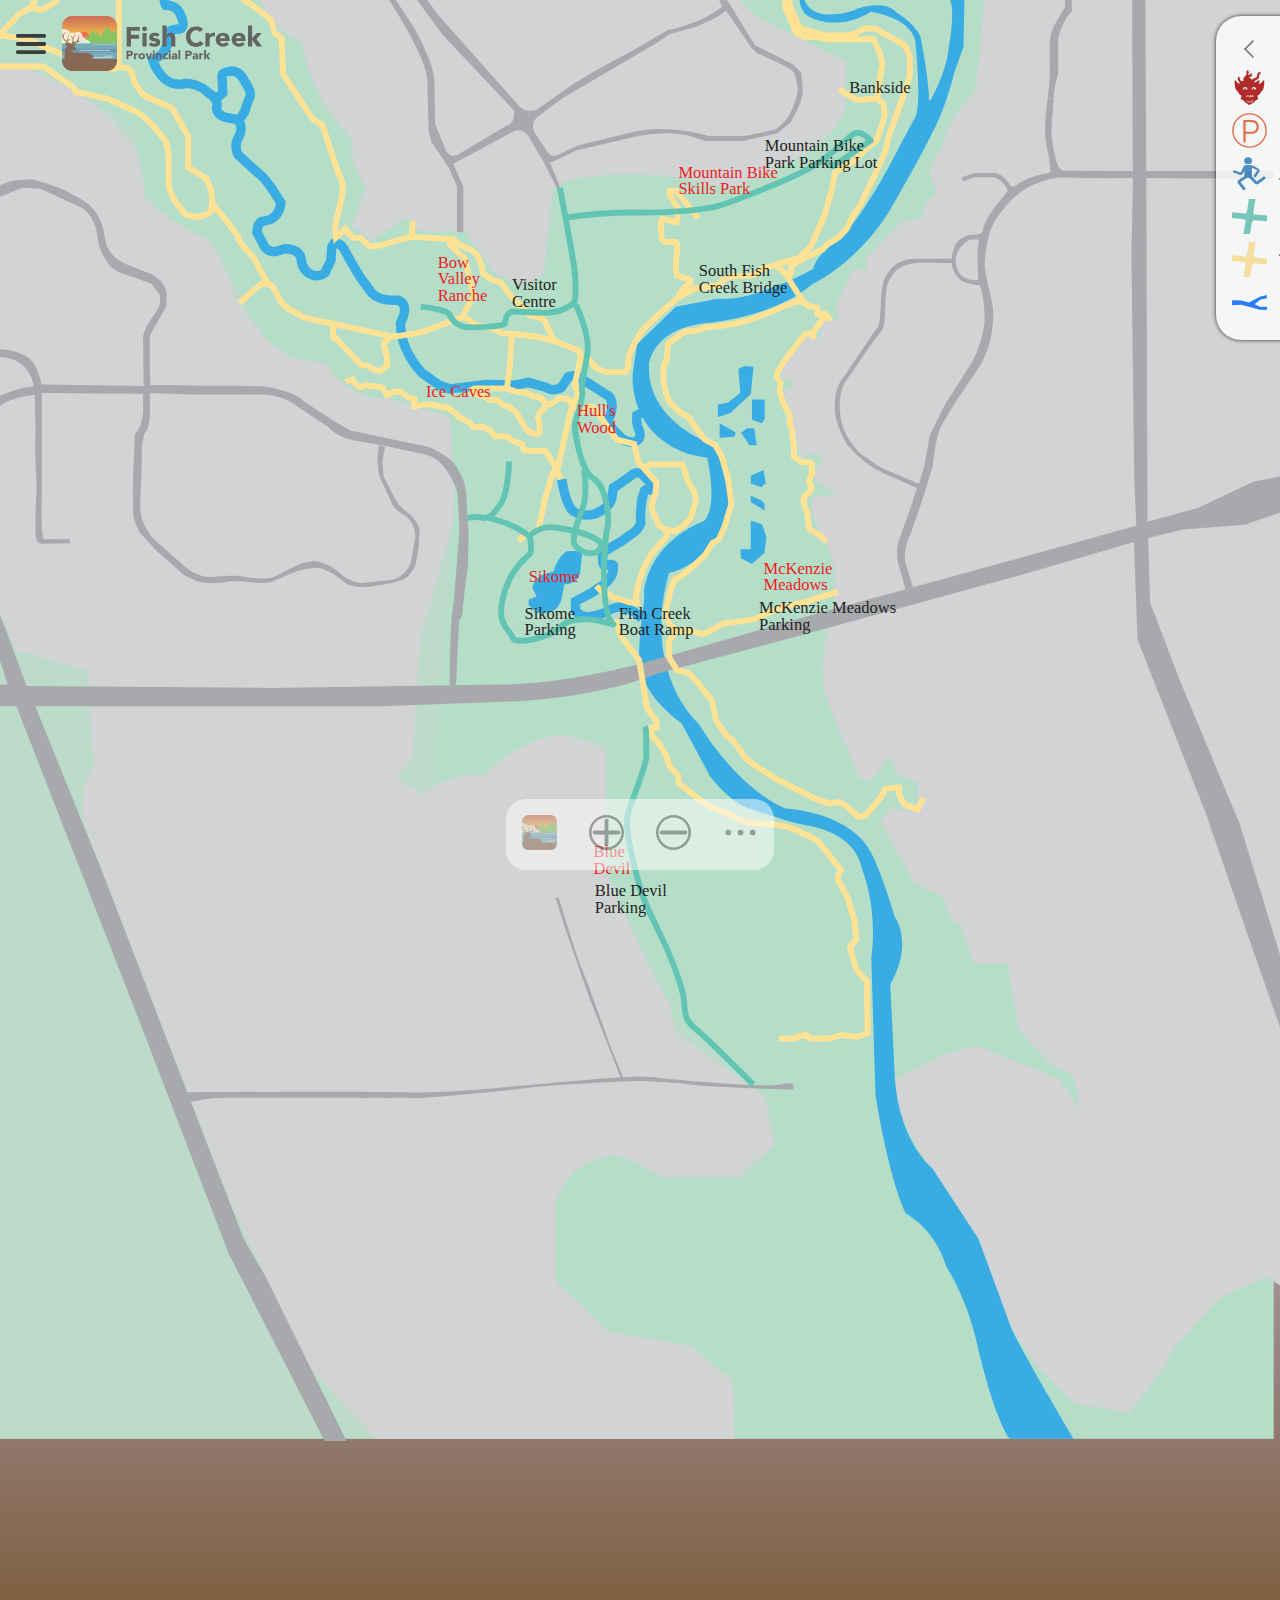
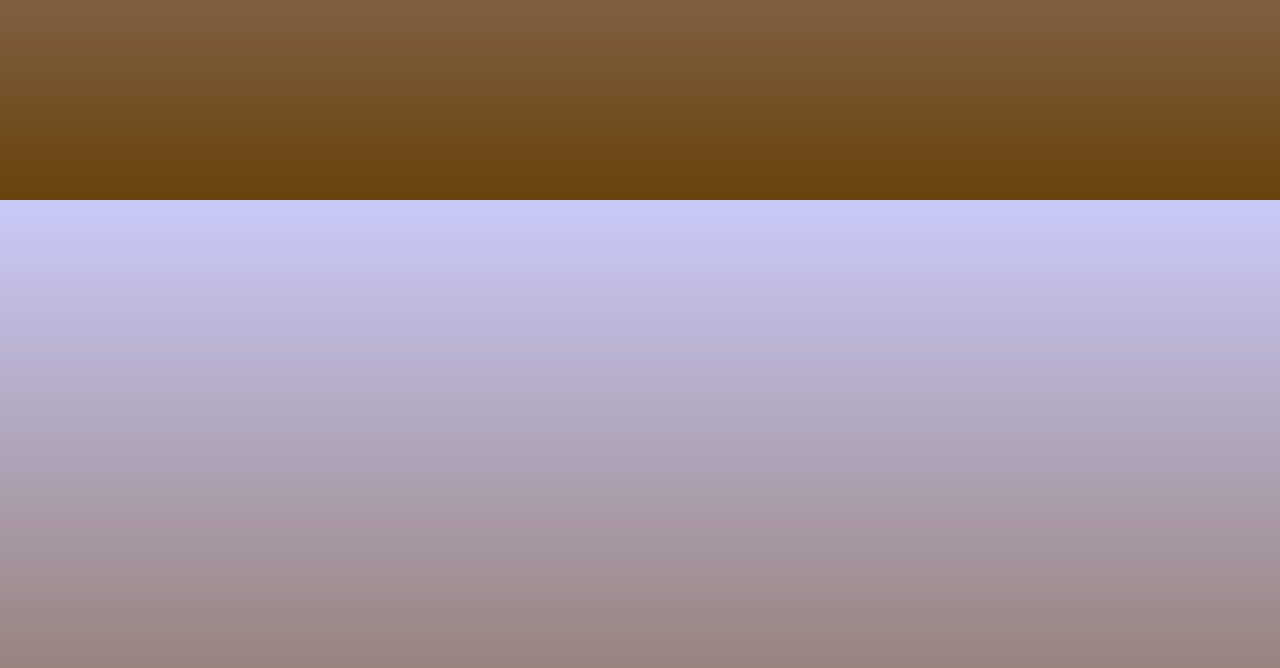
==== commit 9949f36c: "AJAX & API run by JSON test" ====
--- a/index.html
+++ b/index.html
@@ -64,21 +64,21 @@
                 <li class="sidebaritems"><span class="sideBar_subheading">Activity<img src="asset/images/dropdown.svg" alt="" width="15" height="15" class="dropdownArrow"></span>
                     <ul class="hidden">
                         <!-- In loop from DB -->
-                        <li class="subList">
+                        <li class="subList monsters">
                             <a href="#"><img width="40" height="40" class="monsterIcon"></a>
                             <div class="monster_siteContainer">
                                 <a href="#"><span class="subTitleHeading">Batking</span></a>
                                 <a href="#"><span class="siteName">Blue Devil Golf club</span></a>
                             </div>
                         </li>
-                        <li class="subList">
+                        <li class="subList monsters">
                             <a href="#"><img width="40" height="40" class="monsterIcon"></a>
                             <div class="monster_siteContainer">
                                 <a href="#"><span class="subTitleHeading">Batking</span></a>
                                 <a href="#"><span class="siteName">Blue Devil Golf club</span></a>
                             </div>
                         </li>
-                        <li class="subList">
+                        <li class="subList monsters">
                             <a href="#"><img width="40" height="40" class="monsterIcon"></a>
                             <div class="monster_siteContainer">
                                 <a href="#"><span class="subTitleHeading">Batking</span></a>
@@ -131,10 +131,10 @@
             </ul>
         </aside>
         <aside class="bottomControl">
-            <a href="#" class="zoomctr"><img src="#" width="35" height="35"></a>
-            <a href="#" class="zoomctr"><img src="#" width="35" height="35"></a>
-            <a href="#" class="zoomctr"><img src="#" width="35" height="35"></a>
-            <a href="#" class="zoomctr"><img src="#" width="35" height="35"></a>
+            <a href="#" class="zoomctr"><img src="asset/images/logo_color_squre.svg" width="35" height="35" alt="fishcreek_logo"></a>
+            <a href="#" class="zoomctr"><img src="asset/images/zoom_in.svg" width="35" height="35" alt="zoom_in"></a>
+            <a href="#" class="zoomctr"><img src="asset/images/zoom_out.svg" width="35" height="35" alt="zoom_out"></a>
+            <a href="#" class="zoomctr"><img src="asset/images/more.svg" width="35" height="35" alt="more_icon"></a>
         </aside>
         <!-- Aside Bar End -->
         <div id="svgbg">
--- a/asset/css/svg.css
+++ b/asset/css/svg.css
@@ -1,3 +1,4 @@
-@media screen and (max-width:400px){
-    #bg_svg
+#bg_svg{
+    /* width: 100vw; */
+    height: 100%;
 }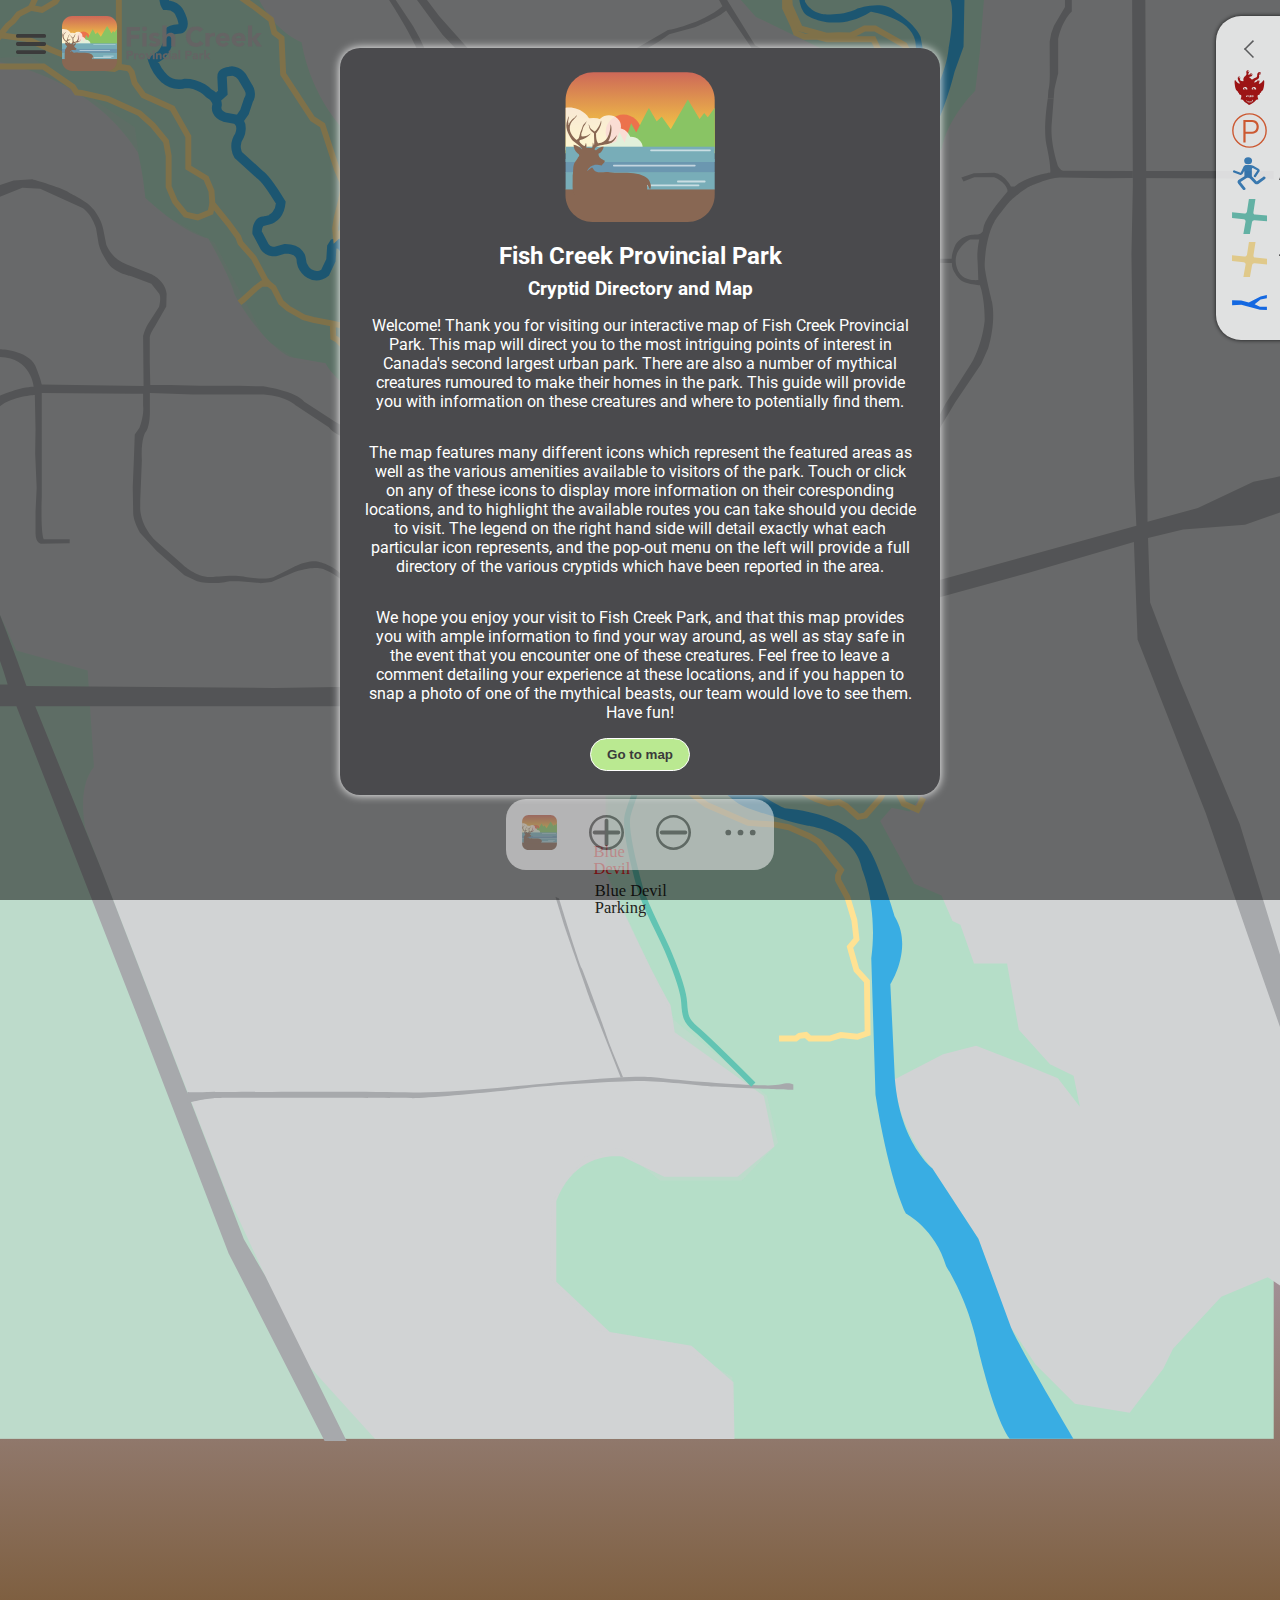
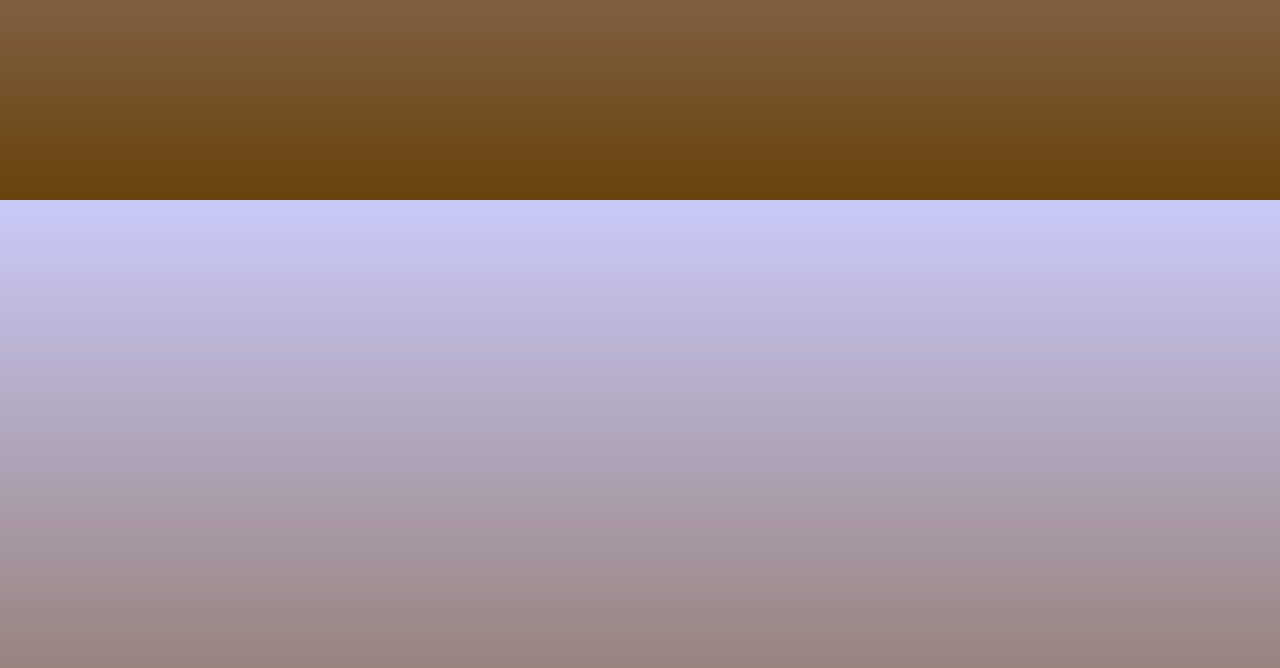
==== commit bc600aa9: "welcome modal function" ====
--- a/index.html
+++ b/index.html
@@ -13,13 +13,14 @@
 <body>
     <main>
         <h1 style="display:none">Fish Creek Interative map</h1>
-        <div id="welcomeModal" style="display:none">
-            <img src="logo.svg">
-            <h1>Fish Creek Provincial Park</h1>
-            <h2>Cryptid Directory and Map</h2>
+        <div id="welcomeModal">
+            <img src="asset/images/logo_color_squre.svg" width="150" height="150">
+            <h2>Fish Creek Provincial Park</h2>
+            <h3>Cryptid Directory and Map</h3>
             <p class="z-welcome">Welcome! Thank you for visiting our interactive map of Fish Creek Provincial Park. This map will direct you to the most intriguing points of interest in Canada's second largest urban park. There are also a number of mythical creatures rumoured to make their homes in the park. This guide will provide you with information on these creatures and where to potentially find them.</p>
             <p class="z-welcome">The map features many different icons which represent the featured areas as well as the various amenities available to visitors of the park. Touch or click on any of these icons to display more information on their coresponding locations, and to highlight the available routes you can take should you decide to visit. The legend on the right hand side will detail exactly what each particular icon represents, and the pop-out menu on the left will provide a full directory of the various cryptids which have been reported in the area.</p>
             <p>We hope you enjoy your visit to Fish Creek Park, and that this map provides you with ample information to find your way around, as well as stay safe in the event that you encounter one of these creatures. Feel free to leave a comment detailing your experience at these locations, and if you happen to snap a photo of one of the mythical beasts, our team would love to see them. Have fun!</p>
+            <button id="closeWelcome">Go to map</button>
         </div>
         <!-- Aside Bar Start -->
         <div id="sidebarTrigger">
@@ -37,21 +38,7 @@
                     <ul class="hidden">
                         <!-- In loop from DB -->
                         <li class="subList">
-                            <a href="#"><img width="40" height="40" class="monsterIcon"></a>
-                            <div class="monster_siteContainer">
-                                <a href="#"><span class="subTitleHeading">Batking</span></a>
-                                <a href="#"><span class="siteName">Blue Devil Golf club</span></a>
-                            </div>
-                        </li>
-                        <li class="subList">
-                            <a href="#"><img width="40" height="40" class="monsterIcon"></a>
-                            <div class="monster_siteContainer">
-                                <a href="#"><span class="subTitleHeading">Batking</span></a>
-                                <a href="#"><span class="siteName">Blue Devil Golf club</span></a>
-                            </div>
-                        </li>
-                        <li class="subList">
-                            <a href="#"><img width="40" height="40" class="monsterIcon"></a>
+                            <a href="#" id="batking"><img width="40" height="40" class="monsterIcon"></a>
                             <div class="monster_siteContainer">
                                 <a href="#"><span class="subTitleHeading">Batking</span></a>
                                 <a href="#"><span class="siteName">Blue Devil Golf club</span></a>
@@ -61,9 +48,8 @@
                     </ul>
                 </li>
                 <!-- ACTIVITY -->
-                <li class="sidebaritems"><span class="sideBar_subheading">Activity<img src="asset/images/dropdown.svg" alt="" width="15" height="15" class="dropdownArrow"></span>
+                <!-- <li class="sidebaritems"><span class="sideBar_subheading">Activity<img src="asset/images/dropdown.svg" alt="" width="15" height="15" class="dropdownArrow"></span>
                     <ul class="hidden">
-                        <!-- In loop from DB -->
                         <li class="subList monsters">
                             <a href="#"><img width="40" height="40" class="monsterIcon"></a>
                             <div class="monster_siteContainer">
@@ -85,9 +71,8 @@
                                 <a href="#"><span class="siteName">Blue Devil Golf club</span></a>
                             </div>
                         </li>
-                        <!-- ---------------- -->
                     </ul>
-                </li>
+                </li> -->
                 <!-- PARKING -->
                 <li class="sidebaritems"><span class="sideBar_subheading">Parking Lot<img src="asset/images/dropdown.svg" alt="" width="15" height="15" class="dropdownArrow"></span>
                     <ul class="hidden">
@@ -137,6 +122,7 @@
             <a href="#" class="zoomctr"><img src="asset/images/more.svg" width="35" height="35" alt="more_icon"></a>
         </aside>
         <!-- Aside Bar End -->
+        <div id="blackBG"></div>
         <div id="svgbg">
             <svg id="bg_svg" version="1.1" xmlns="http://www.w3.org/2000/svg" xmlns:xlink="http://www.w3.org/1999/xlink" x="0px" y="0px" viewBox="0 700 1085.33 1920" style="enable-background:new 0 0 1085.33 1920;" xml:space="preserve" width="100%">
             <style type="text/css">
@@ -601,7 +587,8 @@
             </div>
         </div>
     </main>
-    <script src="main.js"></script>
-    <script src="svg.js"></script>
+    <script src="asset/js/main.js"></script>
+    <script src="asset/js/svg.js"></script>
+    <script src="asset/js/modal.js"></script>
 </body>
 </html>--- a/asset/css/main.css
+++ b/asset/css/main.css
@@ -36,6 +36,16 @@
     position: relative;
     height: 100vh;
 }
+div#blackBG{
+    display:none;
+    position: absolute;
+    width:100vw;
+    height: 100vh;
+    background-color: rgba(0, 0, 0, 0.5);
+    z-index: 1;
+    /* transition: 1.5s all; */
+
+}
 div#svgbg{
     display:block;
 }
--- a/asset/css/aside.css
+++ b/asset/css/aside.css
@@ -5,6 +5,7 @@
     display: flex;
     align-items: center;
     opacity:1;
+    z-index: 50;
 }
 img#hamburgerMenu{
     width:30px;
@@ -13,6 +14,9 @@
 }
 img.logo{
     width: 200px;
+}
+aside, nav{
+    z-index: 50;
 }
 /* SCRIPT CLASS */
 .expand{
--- a/asset/css/modal.css
+++ b/asset/css/modal.css
@@ -1,4 +1,46 @@
-
+/* WELCOME MODAL */
+#welcomeModal{
+    display:none;
+    flex-direction:column;
+    position: absolute;
+    top: 3rem;
+    left:0;
+    right:0;
+    text-align: center;
+    z-index: 99;
+    background-color: var(--window_bg);
+    color: var(--text_l);
+    width:600px;
+    padding:1.5rem;
+    margin:0 auto;
+    justify-content:center;
+    align-items:center; 
+    border-radius: 20px;
+    box-shadow: 0px 0px 10px #fff;
+    /* transition: 0.5s all; */
+}
+#welcomeModal > h2{
+    margin-bottom: .5rem;
+}
+#welcomeModal > h3{
+    margin-top: 0;
+    margin-bottom: 0;
+}
+#welcomeModal > button{
+    padding:.5rem 1rem;
+    color:var(--text_d);
+    background-color: var(--main_btn);
+    font-weight: bolder;
+    border: 1px solid var(--main_bg_wh);
+    border-radius: 20px;
+}
+#welcomeModal > button:hover{
+    cursor: pointer;
+    background-color: var(--main_btn_hover);
+    color:var(--text_l);
+    transition: all .5s;
+}
+/* WELCOME MODAL END */
 .z-monstermodal{
     /* display:flex; */
     display:none;
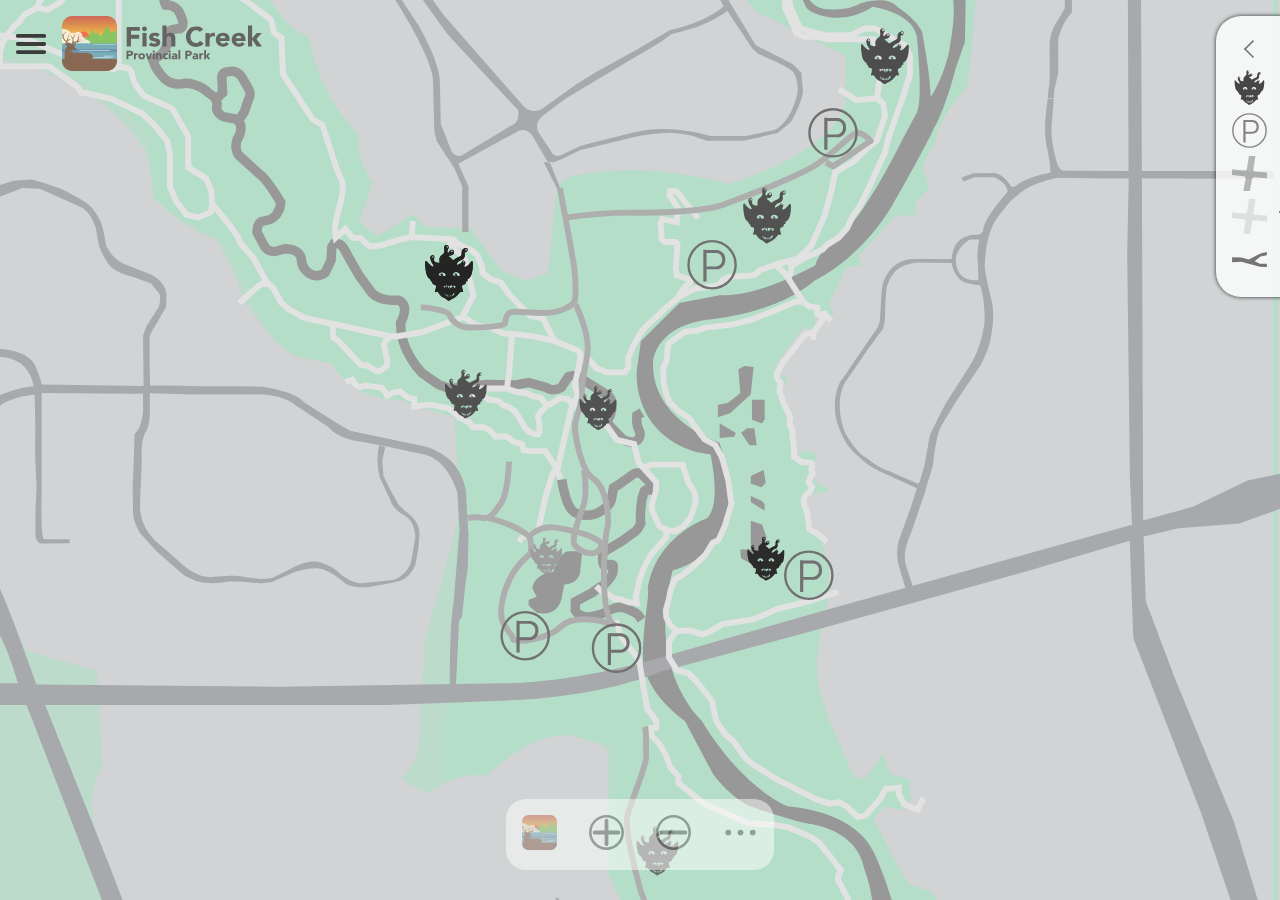
==== commit 22836d8c: "SVG revising work & Legend icon functionality" ====
--- a/index.html
+++ b/index.html
@@ -14,7 +14,7 @@
     <main>
         <h1 style="display:none">Fish Creek Interative map</h1>
         <div id="welcomeModal">
-            <img src="asset/images/logo_color_squre.svg" width="150" height="150">
+            <img src="asset/images/logo_color_squre.svg" width="150" height="150" id="welcomeLogo">
             <h2>Fish Creek Provincial Park</h2>
             <h3>Cryptid Directory and Map</h3>
             <p class="z-welcome">Welcome! Thank you for visiting our interactive map of Fish Creek Provincial Park. This map will direct you to the most intriguing points of interest in Canada's second largest urban park. There are also a number of mythical creatures rumoured to make their homes in the park. This guide will provide you with information on these creatures and where to potentially find them.</p>
@@ -44,7 +44,7 @@
                                 <a href="#"><span class="siteName">Blue Devil Golf club</span></a>
                             </div>
                         </li>
-                        <!-- ---------------- -->
+                        <!-- -->
                     </ul>
                 </li>
                 <!-- ACTIVITY -->
@@ -100,16 +100,17 @@
                 </li>
             </ul>
             <img src="asset/images/text_logo_white.svg" alt="text logo in white" width="268" height="71" id="whiteLogo">
+            <p id="trademark">All rights reserved © 2022 Fish Creek Provincial Park</p>
         </nav>
         <aside class="legend">
             <ul>
-                <li class="legenditems legendTitle">
+                <li class="legendTitle">
                     <img src="asset/images/dropdown.svg" width="18" height="18" class="legendctr"></span>
                     <span id="legendTop" class="legend_subheading">Legend</span>
                 </li>
                 <li class="legenditems" id="poi"><img src="asset/images/legend_icon/monster_icon.svg" art="site_icon" width="35" height="35" class="legendIcons"><span class="legend_subheading">Point of interest</span></li>
                 <li class="legenditems" id="parking"><img src="asset/images/legend_icon/parking.svg" art="parking_icon" width="35" height="35" class="legendIcons"><span class="legend_subheading">Parking Lot</span></li>
-                <li class="legenditems" id="act"><img src="asset/images/legend_icon/activity.svg" art="activity_icon" width="35" height="35" class="legendIcons"><span class="legend_subheading">Activitiy</span></li>
+                <!-- <li class="legenditems" id="act"><img src="asset/images/legend_icon/activity.svg" art="activity_icon" width="35" height="35" class="legendIcons"><span class="legend_subheading">Activitiy</span></li> -->
                 <li class="legenditems" id="mload"><img src="asset/images/legend_icon/main_road.svg" art="load_icon" width="35" height="35" class="legendIcons"><span class="legend_subheading">Main Load</span></li>
                 <li class="legenditems" id="trail"><img src="asset/images/legend_icon/trail.svg" art="trail_icon" width="35" height="35" class="legendIcons"><span class="legend_subheading">Trail</span></li>
                 <li class="legenditems" id="river"><img src="asset/images/legend_icon/river.svg" art="river_icon" width="35" height="35" class="legendIcons"><span class="legend_subheading">River</span></li>
@@ -124,422 +125,989 @@
         <!-- Aside Bar End -->
         <div id="blackBG"></div>
         <div id="svgbg">
-            <svg id="bg_svg" version="1.1" xmlns="http://www.w3.org/2000/svg" xmlns:xlink="http://www.w3.org/1999/xlink" x="0px" y="0px" viewBox="0 700 1085.33 1920" style="enable-background:new 0 0 1085.33 1920;" xml:space="preserve" width="100%">
+            <svg version="1.1" xmlns="http://www.w3.org/2000/svg" xmlns:xlink="http://www.w3.org/1999/xlink" id="bg_svg" x="0px" y="0px"
+	        viewBox="0 700 1085 1920" style="enable-background:new 0 0 1085 1920;" xml:space="preserve">
             <style type="text/css">
-                .st0{fill:#B5DEC8;}
-                .st1{fill:#D1D3D4;}
-                .st2{opacity:0.3;fill:#D1D3D4;}
-                .st3{fill:#39ADE3;}
-                .st4{fill:none;stroke:#39ADE3;stroke-width:8;stroke-miterlimit:10;}
-                .st5{fill:#A7A9AC;}
-                .st6{fill:none;stroke:#FFE293;stroke-width:5;stroke-miterlimit:10;}
-                .st7{fill:none;stroke:#62C4B3;stroke-width:5;stroke-miterlimit:10;}
-                .st8{fill:none;stroke:#62C4B3;stroke-width:5;stroke-linejoin:round;stroke-miterlimit:10;}
-                .st9{fill:#231F20;}
-                .st10{font-family:'MyriadPro-Regular';}
-                .st11{font-size:14px;}
-                .st12{fill:#ED1C24;}
+                .st0{display:none;}
+                .st1{display:inline;}
+                .st2{fill:#231F20;}
+                .st3{font-family:'MyriadPro-Regular';}
+                .st4{font-size:14px;}
+                .st5{fill:#ED1C24;}
+                .st6{display:inline;fill:#ED1C24;}
+                .st7{fill:#B5DEC8;}
+                .st8{fill:#D1D3D4;}
+                .st9{opacity:0.3;fill:#D1D3D4;}
+                .st10{fill:#39ADE3;}
+                .st11{fill:none;stroke:#39ADE3;stroke-width:8;stroke-miterlimit:10;}
+                .st12{fill:#A7A9AC;}
+                .st13{fill:none;stroke:#FFE293;stroke-width:5;stroke-miterlimit:10;}
+                .st14{fill:none;stroke:#62C4B3;stroke-width:5;stroke-miterlimit:10;}
+                .st15{fill:none;stroke:#62C4B3;stroke-width:5;stroke-linejoin:round;stroke-miterlimit:10;}
+                .st16{fill:none;stroke:#E55625;stroke-width:2;stroke-miterlimit:10;}
+                .st17{fill:#E55625;}
+                .st18{fill:#A90000;}
+                .st19{fill:#FFFFFF;}
+                .st20{fill:#4B5C00;}
+                .st21{fill:#E72700;}
+                .st22{fill:#CB00FF;}
+                .st23{fill:#007303;}
+                .st24{fill:#A20076;}
+                .st25{fill:#FF8C2E;}
+                .st26{fill:#3F71D1;}
+                .st27{fill:#1751FF;}
             </style>
-            <g id="bg">
-                <rect class="st0" width="1080" height="1920"/>
-            </g>
-            <g id="unknown">
-                <path class="st1" d="M-9,751.22c0,0,83.33,9.78,126,78.22c0,0,4.44,17.78,6.22,38.22c0,0,29.33,28.44,53.33,34.67
-                    c0,0,18.67,32,22.22,47.11c0,0,21.33,40,47.11,53.33l30.22,5.33c0,0,15.11,31.11,58.67,31.11l47.11,15.11
-                    c0,0,4.44,71.11,3.56,84.44c0,0-24.89,91.56-29.33,103.11c0,0-4.44,85.33-6.22,99.56l-13.33,18.67c0,0,11.56,8.89,23.11,12.44
-                    c0,0,28.44-21.33,49.78-14.22c0,0,35.56-38.22,72-34.67c0,0,26.67,5.33,32,13.33v103.11c0,0,35.56,78.22,55.11,112l3.56,23.11
-                    l75.56,54.22l8.89,42.67l-31.11,25.78h-62.22L528.56,1681c0,0-39.11-8-56.89,37.33v68.44l45.33,42.67l69.33,11.56l35.56,31.11
-                    l0.89,47.95L317.89,1920l-59.56-65.67l-65.78-142.22l-120-309.33c0,0-8-34.67,7.11-52.44l-5.33-81.78l-60.44-16.89L-9,1201.89
-                    V751.22z"/>
-                <path class="st1" d="M426.63,8.7c0,0,1.78,63.41,3.56,60.44c1.78-2.96,60.44-14.22,60.44-14.22l4.15,28.44l-36.74,49.19l-7.7,24.3
-                    l58.07,13.63L557,193h-82.89l21.26,35.85L509.59,257l20.44,27.26l2.37,12.44l16,18.37l-1.19,12.44l33.19,39.7l18.37,10.96
-                    l12.15,11.56l32.96,25.04l52.67,22.44l15.11-25.78l10.89,6.67L777.89,477l12.44,17.33l4.89,39.11l9.48,12.44l6.52,25.19L821.59,585
-                    l13.63,57.19v45.63l-4.44,56.89l-3.85,32.3c0,0-23.11,22.52-28.44,48.89c0,0-10.07,14.22-10.07,21.63c0,0,5.33,9.78,5.04,16.59
-                    l-10.96,10.07l-0.3,11.26l-17.48,1.48l-31.11,32.89l2.07,8.89h-12.15l-15.7,31.3l4.15,11.07h-15.41l-1.19,16.3l-8.3-8l-24.89,32.3
-                    l1.48,9.78l8,1.48l-0.3,6.81h-6.81l2.37,10.96l12.15,48.59l7.7-5.04l8.89,2.37l2.37,2.67l-6.22,8.59l-0.59,10.07l15.41,8.3
-                    l-0.89,3.26l-16.89,1.78l-0.59,12.44l6.22,17.19l6.52,8.3l6.81,23.41l-0.3,26.37l-7.19,32.44l-3.11,21.56l2,23.78l10,27.56
-                    l20.22,46.22l8.89,1.78l16.44-21.78l5.78,17.33l17.33,4.44l0.44,16.89l-7.11,8.89l-15.11-3.11l-9.78,11.11l28.89,53.33l23.11,9.78
-                    l9.33,21.78l6.67,3.11l11.56,32.89h28l10,56.22l26.44,29.11l20,9.78l5.33,26.22l-18.67-24L864.56,1601l-36.89-14.22l-28,7.11
-                    l-36,18.67l-4.89,2.56c0,0,0.3,38.04,31.7,75.37l39.11,59.85l26.07,72.89l22.22,33.48l33.48,33.48l46.52,7.7l28.44-37.33l8.3-16.89
-                    l40.89-44.15l39.41-16.59l15.74,10.67V456.11L1056.56,433c0,0-8-79.11-27.56-114.67V265l31.11-33.78l28.89-12.44V8.7H426.63z"/>
-                <path class="st1" d="M377,8.7l8,65.63c0,0,52,76,29.33,122.67l-6.67,24L433,266.33L450.33,301c0,0,80,82.67,48,120h36
-                    c0,0,13.33,60,46.67,90.67l-9.33,84l2.67,44L641,714.33l76,36.89v39.11c0,0-2.67,38.67-101.33,69.33c0,0-64-21.33-134.67-6.67
-                    l-12,6.67l-8,74.67L442.33,941L421,933l-26.67-36l-38.67-1.33L345,885l-30.67,18.67l-16-12l12-33.33c0,0-16-21.33-12-41.33
-                    c0,0-33.33-28-42.67-81.33c0,0-26.67-9.33-40-45.33c0,0-56-2.67-60-37.33c0,0-22.67-16-26.67-34.67v-18.67L34.33,573l-44.85,2.67
-                    V8.7H377z"/>
-                <polygon class="st2" points="-10.52,749.67 25.44,747.67 114.33,808.11 123.22,873.89 181.89,905.89 224.56,987.67 255.22,1007.22 
-                    269.44,1007.22 301,1034.78 380.11,1052.11 385,1118.33 372.11,1329.59 371.52,1362.78 413,1355.07 453.89,1327.22 515.52,1329 
-                    515.52,1442.33 571.67,1565 650.33,1629 659.67,1669 629,1701 559.67,1701 525,1673 495.67,1681 467.67,1719.67 466.33,1783.67 
-                    505,1827.67 570.33,1838.33 621,1867.67 622.33,1920.06 -10.52,1920.06 	"/>
-            </g>
-            <g id="river">
-                <path class="st3" d="M857.37,1825.79l-27.78-75.46l-39.11-59.85c0,0-27.26-21.26-31.7-75.37l-3.85-80.48
-                    c0,0,19.89-30.81,3.72-57.48c0,0-12.02-40.3-20.91-55.7c0,0-13.04-30.81-72.3-36.15c0,0-36.74-13.04-73.48-72.3
-                    c0,0-48.3-42.22-24.74-127.11c0,0,38.22-7.56,51.56-52.44c0,0-2.22-33.33-12-55.56c0,0-58.67-19.11-56.44-68.44
-                    c0,0,1.78-28.89,44.89-35.11c0,0,59.56-4,93.33-33.33c0,0,38.22-17.33,66.22-63.11c0,0,29.33-50.67,36-66.22
-                    c2.22-2.22,12-24.44,18.67-51.11l7.56-20.89l1.33-69.33l-17.78-13.78l0.44-8c0,0,10.67-8.89,11.56-11.11
-                    c0.89-2.22,1.33-23.11,1.33-23.11l-6.67-9.78l-1.78-17.78l-9.33-7.11c0,0-4-19.11-14.67-35.11l-4.89-32.89l-28.89-15.11
-                    c0,0-49.78-53.78-106.22-72.44c0,0-48.44-4.89-53.33-10.67L581,397.89l-18.22-7.56c0,0-22.22-14.67-29.33-36
-                    c0,0-25.33-23.56-32.44-43.56c0,0-14.22-9.33-22.67-28c0,0-20.89-2.67-37.78-26.22L423.22,229c0,0-4.44-19.11,12.44-38.67
-                    c0,0,4.89-63.11-33.33-114.67c0,0-6.22-13.33-4.89-31.11V8.7H377l7.86,64.48c0,0,36.98,53.46,35,101.97c0,0-5.09,28.96-12.2,45.85
-                    L433,266.33l44.89,48.89l37.33,48.44l28.44,31.11l23.56,24.44c0,0-8,27.11,0,34.67c0,0,12,3.11,9.33,16.89c0,0-1.78,12,5.33,19.11
-                    l11.56,18.67l35.56,28c0,0,12.44,7.11,20.89,0c0,0,15.56-3.11,20.89,13.33l13.33,18.22L698.33,585c0,0,7.56,43.11,6.67,63.11
-                    l-2.67,5.78c0,0-17.78,12.89-22.67,20.89l-3.11,5.78l1.33,20c0,0,1.78,11.11,8,13.33c0,0,23.56,14.22,52.44-4
-                    c0,0,33.78,4.44,37.78,24.89c0,0,5.78,53.33,0,64.44l-12,22.22c0,0-34.22,69.78-56.44,84c0,0-16,11.56-18.22,22.67
-                    c0,0-49.78,27.7-80.89,25.19L573,960l-32.93,32.11l-3.52,24.44c0,0-5.33,52.44,50.67,69.33l12.44,2.22c0,0,9.78,42.67-3.11,53.78
-                    c0,0-44.44,15.11-50.67,60.44c2.22,1.78-4.44,29.78-4,59.56c0,0,0.79,25.78,35.95,51.11l24.05,44.89c0,0,16.89,22.67,34.22,28
-                    c0,0,34.67,12,48.89,14.22c0,0,40.44,4.44,46.22,37.78c0,0,13.33,30.67,7.56,74.67l3.56,115.56c0,0,10.22,67.11,25.78,100.89
-                    c0,0,24.89,12.89,34.22,44.89c0,0,16.44,24.89,24.89,60.44c0,0,14.22,64.67,28.89,85.67h54.22
-                    C910.33,1920,863.86,1841.73,857.37,1825.79z M779.44,607.56l5.89-13l-1.11-5.56l-0.89-6.44h7l3.78,2.22l6.78,6.11l2.33,16.89
-                    l2,8.44l0.78,16.89l-13.33,16.56l-1.11,2.67l-3.44-3.22l-5-3.89l-3.67-13.78V607.56z M759.96,710.48
-                    c-9.63-11.26-32.44-3.41-32.44-3.41c-12.44,7.11-30.67,4.74-30.67,4.74c-11.11-2.37-14.37-10.67-14.37-10.67l-0.3-22.07l6.81-4
-                    l18.22-18.22l2.52-10.37l-1.63-48.59l-5.63-22.37l-11.7-10.81l-16.44-16.44l-3.41-8l-11.26-9.93L648,529
-                    c-2.22,5.89-8.22,5.44-8.22,5.44c-5.11-1.44-7.56-6.22-7.56-6.22l-8.11-2.78c-9.67-4.56-23.33-15.78-23.33-15.78l-16.44-22v-16.44
-                    c-1.11-7.78-3.78-11.78-3.78-11.78l-8.78-15l-4.56-1.33v-4.44l6.44-16.33l23.78,10.44l5.22,4.22l32.56,1.78
-                    c20.89,0.89,50.67,24.89,50.67,24.89l36.22,36.22l2.89,9.33c10.89-1.56,27.33,6.89,27.33,6.89c12.22,7.56,16.22,19.11,16.22,19.11
-                    l1.33,38.67c0.44,6.67-5.63,24.59-5.63,24.59c-11.11,17.78-4.3,39.56-4.3,39.56l6.81,15.7l8-0.15l8.44,14.81l21.19,29.33
-                    c6.67,8.15,0,42.96,0,42.96c-2.07,22.07-15.41,44.15-15.41,44.15h-1.48c1.33-10.67-6.96-53.78-6.96-53.78
-                    C775.07,719.37,759.96,710.48,759.96,710.48z"/>
-                <polygon class="st3" points="636.56,1103.44 636.56,1109.89 645.67,1113.11 649.22,1109.44 647.46,1098.44 	"/>
-                <polygon class="st3" points="636.56,1141.44 636.56,1165.74 627.67,1165.74 628.41,1173.3 637.59,1178.33 648.27,1168.7 
-                    649.89,1155.07 646.04,1144.56 	"/>
-                <polygon class="st3" points="636.56,1120.41 636.56,1125.59 648.27,1132.85 648.27,1127.37 646.19,1124.7 	"/>
-                <polygon class="st3" points="626.04,1012.85 627.67,1033.3 617,1041.59 608.7,1043.07 608.7,1053.59 619.07,1050.33 
-                    636.56,1034.33 638.93,1011.07 631.22,1010.33 	"/>
-                <polygon class="st3" points="637.59,1038.78 637.59,1055.81 646.04,1058.93 648.41,1055.37 648.41,1038.78 	"/>
-                <polygon class="st3" points="628.41,1066.93 635.52,1077.44 641.59,1077.44 639.52,1063.07 633.44,1063.07 	"/>
-                <polygon class="st3" points="610.19,1058.93 623.81,1066.78 622.78,1070.26 610.19,1071.22 	"/>
-                <path class="st3" d="M469.3,1184.7c0,0,3.26-11.85,9.78-16.3c0.3-1.78,14.52-1.19,14.52,0c0,1.19-1.48,16.3-1.48,16.3
-                    s-0.89,10.37-13.63,10.67l-2.07,10.96c0,0-2.07,17.48-21.63,12.74c0,0-6.52-5.33-6.52-6.22c0-0.89,0-4.44,0-4.44l6.81-2.67
-                    l-3.56-7.11C451.52,1198.63,451.81,1187.07,469.3,1184.7z"/>
-                <path class="st4" d="M544.26,1049.74l-4.19,2.52c0,0-0.81,7.93,2.09,13.04c0,0,2.83,6.81-4.05,9.41c0,0-4.59,1.11-10.22-2.37
-                    L517,1061.15c0,0-2.96-3.56,0-7.7c0,0,4.81-10.59-0.59-17.48l-26.15-16.52c0,0-4.74-1.78-8.3,0l-6,9.19c0,0-7.41,4.3-12.74-0.15
-                    l-15.04-4.22l-10.67,2.15l-24.74-0.37l-31.7,3.63l-9.33-3.63l-14.07-9.93c0,0-18.78-18.89-18-42.33c0,0,9.22-16.5-2.72-19.33
-                    c0,0-17.89,1.83-23.89-9.06L305.33,935l-8.28-14.06l-4.94-9c0,0-2.67-6.72-9-5.33l-1.78,2.78l-0.72,11.33l-4.94,10.44
-                    c0,0-5.72,5.39-13.28,0.89c0,0-6.89-3.89-7-12.33c0,0-0.61-8.94-13.67-8.78l-7.06,2c0,0-6.22,1.83-10.06-3.39L218,897.22
-                    c0,0-0.5-10.06,6.33-9.89c0,0,5.89-1.17,6.89-2.5c0,0,6.06-3,6.89-13.06c0,0-12.44-20.44-17.89-23.89L202,831.33
-                    c0,0-4.83-7.94,1-16.22c0,0,4.94-10.67-3.94-14.22l-8.83-1.61c0,0-8.44-2.67-6.17-10.22c0,0,0.67-5.94-7.06-10
-                    c0,0-7.26-8.35-20.07-8.35c0,0-9.11,3.33-17.19-3.7c0,0-7.48-7.19-10.07-15.78l7.26-4.89c0,0,7.85-9.04,5.19-16
-                    c0,0-0.74-5.48,9.04-5.7c0,0,8.52,0.44,1.04-13.93c0,0-2.37-6.37-11.63-6.22c0,0-3.78-6.15,1.19-12.81c0,0,0.15-15.63-5.41-18.96
-                    c0,0-6.74-5.7-10.15-5.85c0,0-6-1.93-6.81,3.93c0,0-4,3.26-5.78,1.63l-2.37-5.85c0,0-5.33-12.59-15.56-12.44l-3.04,6.44
-                    c0,0-15.41-1.33-15.63-1.33s-5.19-1.33-6.37-9.78l-0.96-10.67c0,0,1.7-6.15,9.04-6.74c0,0,10.44-3.63,15.63-3.41
-                    c0,0,4.59-4.3-1.7-6.89l-11.26-4.81c0,0-8.81-1.33-15.04,2.59c0,0-4.44,3.41-6.67,0.07c0,0-0.81-5.19,0.67-6.96l-7.85-5.41l-8.74,8
-                    L43.11,618l-11.67,0.89c0,0-7.78-2.67-8.67-10.33c0,0-9-5.78-24.22-5.11"/>
-                <path class="st4" d="M182.79,784.27l6.14-5.64l-0.67-13.7c0,0-0.59-4.07,6.74-4.44c0,0,6-1.63,10.22,4.59l5.48,9.41
-                    c0,0,3.33,5.19,0,10.3L207.3,795l-5.32,7.7"/>
-                <path class="st4" d="M476.33,1106.56c0,0,2.7,18.89,8.52,25.67c0,0,5.59,7.33,20.15,3.33c0,0,11.56-4.89,13.44-11.78l1.78-10.33
-                    l4.22-2.59l13.22-9.41c0,0,4.89-1.67,7.22,1.11l6.78,6.89c0,0,2.33,2.22,1.11,5.89c0,0-5.89-1.33-6.44,1.22l-2.07,7
-                    c0,0-1.85,14.67-0.83,19.78c0,0-2.43,6.15-6.21,8.19l-9.67,7l-13.33,7.82c0,0-4,2-3.22,7.44c0,0,0.22,5.82,1.56,5.58
-                    c0,0,6.67-1.87,7.44,0c0,0,0.22,4.87-0.67,7.09c0,0-3.88,8.3-10.67,11.44l-6.78,4.67l-13.78,7.33l-0.22,7.33
-                    c0,0,2.11,5.7,10.78,5.85c0,0,11.19-1.63,17.37-5.52c0,0,8.07-4.33,12.63-2.44c0,0,11.78,3.48,14,7.96l1.47,2.07"/>
-            </g>
-            <g id="main_x5F_road">
-                <path class="st5" d="M-10.52,1298.78h24.41l103.11,264l76.89,200l81.33,159.11h18.67l-69.33-140.59l-17.78-30.52L86.14,1437.79
-                    l-56.25-139.01h293.89l98.11-3.56c0,0,76-0.44,135.11-24L685.44,1237l186.22-51.11l89.78-26.22l3.11,82.67l57.78,147.11l36,104.44
-                    l32.33,92v-59.11l-39.44-128l-51.11-122.67l-24.89-65.33l-1.78-54.67l29.78-7.11l52.44-4l35-12.44v-29.78l-27.89,5.78l-47.11,22.22
-                    L973,1142.33l-0.89-248l-0.44-97.78l-1.33-249.78L969,427.67c0,0-10.22-108.44-138.67-160L699.67,245c0,0-106.67-32-142.67-52
-                    l-40.43-17.88c-8.72-3.86-17.79-6.9-27.07-9.08l-37.15-8.72L397,143.67c0,0-71.11-21.78-79.11-92.89L312.11,8.7h-10.67
-                    l20.89,102.07L333,144.11c0,0,2.22,76.89-38.67,81.78l-24.44,6.67l0.44,8l26.67-6.67c0,0,27.11-7.56,50.67-31.11l5.57,64.89H361
-                    l2.22-66.67c0,0,10.5-40.21,30.67-46.67l56.44,13.78c0,0,66.22,15.11,103.56,35.11l44.44,18.67c0,0,48.89,24.44,110.67,33.78
-                    l106.22,20.44l29.78,8.44c0,0,90.67,33.78,110.67,141.78l4.3,110.37v171.26l0.59,149.33l-1.19,58.07l2.37,190.81l1.78,39.7
-                    l-269.04,74l-133.93,38c0,0-74.07,22.52-137.48,22.52l-191.41,2.96l-209.19-1.78c0,0-25.71-71.7-33-84.15v39.7
-                    c0,0,8.11,12.44,17,43.26h-17V1298.78z"/>
-                <path class="st5" d="M890.33,253.44c0,0,0.59,21.26-5.48,27.67c0,0-7.85,9.67-12.15,10.56l16,9.93l5.41-26.07v-20.96L890.33,253.44
-                    "/>
-                <path class="st5" d="M894.11,278.56l3.89,28.73l4.6,3.92l-2.93-18.2c0,0,4.44,10,13.89,21.11c0,0,6,6.71,6.22,13.91l3.5,3.93
-                    c0,0,0.06-12.06-6.28-19.4c0,0-13.89-15.44-15.33-21.44l-2.89-12.78L894.11,278.56"/>
-                <path class="st5" d="M679.37,761.44l-7.56-7.11l-31.56-16l-22.15-35.78l-19.04-32.22l-23.56-25.19l-5.78-1.93
-                    c-19.26-2.22-21.04-17.78-21.04-17.78l-4.59-15.85L542,581.67l5.67-12.89l6.33-20.56v-27.44l-41.67,3.11l-40,15.78l-13.78,5.56
-                    l-40.22,2L345,546.33c-22.22,2-49.04,10.22-49.04,10.22c-5.04,0.3-6.81-2.67-6.81-2.67c-5.63-13.33-8.89-44.15-8.89-44.15
-                    c-1.48-33.48,2.67-51.56,2.67-51.56c6.52-40.3,33.78-73.19,33.78-73.19l24-34.96c16.89-16.89,20.15-49.48,20.15-49.48l1.19-32.89
-                    h-8.8v33.48c0,0-3.35,25.63-22.76,50.37l-30.37,48.37c0,0-8.59,13.11-16.15,33.56c0,0-5.48,16.44-7.41,31.85
-                    c0,0-1.78,29.93,0,57.04l1.78,31.44c0,0,0.11,6.11-7.78,7.33L233,571.67L210.11,575l-77.33,19.11L94.33,585l1.48-14.96l2.07-21.63
-                    l2.07-93.19l0.15-33.48c0,0,1.93-8,5.19-11.85l20.59-29.48L153,342.78l10.67-17.33l6.89-64.22l-0.44-11.33c0,0,2.67-5.78,9.56-8.22
-                    l90.67-1.11l-0.44-8L185,233.44c0,0-9.56-0.44-9.56-9.56l5.56-76.67l2.22-34.52l1.33-28.89l0.44-9.04c0,0,0.3-6.67-7.11-13.48
-                    L130.93,6.33h-4.15L175.96,65c0,0,4.44,5.93,4.52,10.81l-5.7,83.19l-6.22,65.33c0,0-1.67,8.11-11,9l-46.33,1H-10.52v8.89
-                    l164.85-0.67c0,0,8.22,0.89,8.89,6.89l1.33,11.33L157.89,321c0,0-1.56,8-7.11,13.33l-48.22,67.56c0,0-7.56,11.78-8.22,23.56
-                    l-1.56,63.11l-0.22,58.89c0,0-2.89,31.33-4,33.56l-49.11-11.33l-49.97,0.22v5.56l49.7-1.08L90.33,591l34.11,7.38l9.44,0.62
-                    l65.22-14.33c0,0,12.22,0.33,13,9.67l2.07,8.15c0,0,2.96,11.26,17.48,13.93l40,11.26c0,0,18.96,2.96,25.19,20.15l38.31,60.44
-                    c0,0,26.28,41.48,27.17,58.67l1.19,45.04l2.26,8.15L381,843.07l6.52,15.11v38.58l5.34,0.18v-38.76l-8.59-19.26l50.92-27.38
-                    c4.49-2.42,10.09-0.85,12.68,3.55L461,837.44l5.33,0.3l7.41-2.96l15.41-7.41l45.78-10.67c0,0,34.22-8.89,56.74,0.89l6.67,2.07
-                    h31.41l29.33-6.67l11.41-9.33c0,0,8.74-14.07,10.37-25.63L679.37,761.44z M429.3,806.63l-39.11,23.41
-                    c-6.96,5.48-11.7-1.33-11.7-1.33L369,805l-0.67-33.56c1.11-18-18.67-50.22-18.67-50.22l-25.89-38.89l-22.11-38
-                    c-6.44-16.89-29.78-22.67-29.78-22.67l-34.44-9.78c-18.89-2.44-19.33-16.67-19.33-16.67l-1.78-14L267,570.11
-                    c16-2.89,18.44,7.56,18.44,7.56c7.71,34.41,30.89,71.56,30.89,71.56l58.89,80.22l60.44,64C437.67,805,429.3,806.63,429.3,806.63z
-                    M439.07,788.56l-66.74-74.89l-37.17-49.56c-18.95-19.11-34.54-58.44-34.54-58.44l-8.96-28.89c-1.78-13.11,8.96-15.33,8.96-15.33
-                    c31.63-10.52,49.56-9.04,49.56-9.04l108.15-2.67l5.78-3.19l49.11-19.78l37.11-2.22l-0.22,22.22l-2.89,13.11L537.89,581l3.11,28.67
-                    l3.11,21.33c6.44,15.78,27.11,16.67,27.11,16.67l2.44,2.22l24,27.88l14.89,27.45c-17.78,15.11-46.22,20.22-46.22,20.22
-                    l-29.56,17.11l-33.56,18.22L487,770.56l-31.33,22.15C445.3,797.44,439.07,788.56,439.07,788.56z M676.11,778.33
-                    c0,0-4.03,24.83-20.44,32l-23.78,4.89h-31.78c0,0-12.67-4.89-39.11-5.78c0,0-12.89-0.15-25.48,2.67l-45.33,11.26l-16.15,7.41
-                    c0,0-7.11,4.74-10.81-3.56l-9.52-14.18c-3.13-4.67-2.04-10.97,2.47-14.32l20.09-14.91l34.52-20.44l48-28.15l8.67-6.22l21.78-6
-                    l4-1.56c0,0,16.44-6.67,22.44-12.44l21.56,31.78l5.11,4.67c0,0,28.89,11.56,30.67,16C673,761.44,677.22,769,676.11,778.33z"/>
-                <polygon class="st5" points="461,837.44 474.11,863.33 475.67,862.63 474.11,856.83 466.33,837.74 	"/>
-                <g>
-                    <path class="st5" d="M672.56,405.78l5.15,6.33l11.69,6.03l10.83,1.58l12.63,1.57l8.81,1.04l0.56-1.11l-12.92-2.31l-11.19-1.54
-                        l-9.19-2.56c-2.03-0.49-4.01-1.18-5.86-2.14c-3.59-1.86-9.41-6.04-12.78-17.7l2.44-23.73c0.16-1.58,1.5-2.78,3.09-2.77
-                        c6.76,0.08,23.44,0.23,23.97-0.03c0.67-0.33,15.33-0.78,15.33-0.78l21.44,12.22l17.89,10.78l13.22,4l8.89,0.22l9,0.11l13,1.22
-                        l10.44,0.56l14.67,4.33l11.11,5.44l15.22,8.89l19.78,14.11c0,0,12.78,12.33,16.22,23.67c0,0,2.78,8.67,2.89,22.56l-0.44,17.44
-                        l-8.44,15l-4.67,9.11c0,0-6.89,9.22-9.78,20.33L865,556.89h-41.67H811l-1.78,3v1.33l3-1.56l11.56,0.89l41,0.67l0.33,15.78
-                        c0,0,1.89,14.96,17,26.59c0,0,7.56,10.07,8,20.96v21.78c0,0,0.44,11.11,12,21.67l0.89,3.78V706l-9.33,15.89l-2.33,6.22l-1.33,7.22
-                        l0.11,27c0,0,0.11,10.44-1.22,14.33l-0.44,6.85h5l0.56-7.41c0,0,2.33-11,3.22-13.56v-29.33c0,0,2.33-14.33,11.56-23.56v-18.89
-                        v-19.67c0,0-0.56-7.22-6.33-13c0,0-6.22-6-6.89-12.56v-12.11V619c0,0-4.78-16.78-12.11-22.44c0,0-11.44-7.67-12.11-19.44l-0.44-16
-                        l89.07,0.11v-6h-84.19c0,0-5.78,0.11-5.33-5.11l0.78-11.44L886,515.78L896.44,495l-1.11-26.44l-2.89-15.89
-                        c0,0-8.44-18.67-17.22-25.67l-21.89-16.67l-14.22-9.11l-18.22-8.11l-16.56-1.44l-21.44-1.44L768,389c0,0-19.78-6.78-23.33-10.56
-                        l-26.33-15.89l-13-1l-26.56,1.56l-7.89-1.56c0,0-19.67-5.78-25.89-10.78l-7.78-6.44c0,0-13.56-12.22-17.67-25.33l-4.11-17.33
-                        l-0.56-20.44L626,245.78l9.67-30.33l3.67-12.11l5.44-13.56l7.78-10.44l7.56-10.89l6-10.22l6.67,1.78l16.22,7.56l9.56,7.78
-                        l19.22,21.44l25.67,27.56l14.17,6.9l39.98,0.3l43.85-2.98L854.11,217l11.56-2.89l18.67-0.67l6,7.33v32.67l3.78,1.11v24l4.67-0.22
-                        v-31.78l0.89-7.94v-18.28l6-5.78l22-0.89l38.78-0.22h48l67.44-1.22v-6.44l-58.44,0.67L962,206.89l-58-0.44
-                        c0,0-3.89-2.11-4.78-8.22l0.78-13.67l-2-3.44l-0.22-20.67l0.44-57.33l1.78-5.89l0.56-16.78c0,0,0.44-5,7.33-7l50.89-1.11
-                        l21.44,0.56l7-0.56h85.11h11.11v-4.22l-42,0.78h-61.11L929,68.11L905.67,67c0,0-5.56-1-5.78-6.89L897.33,16v-26.89h-9.89
-                        l1.22,19.11l1.89,19.33l0.89,32.56c0,0-0.11,9.22-5.67,8.78l-11,0.22v3.33l12.11,0.11c0,0,3.67,0.78,3.89,5.44l-0.56,48.22
-                        l0.56,42.67l-1.78,4.56l-0.44,10l-0.11,15.89c0,0-0.22,7.89-8,7.89l-14.67,0.89c0,0-9,0.56-18.33,8.89l-5.89,6.56
-                        c0,0-3.67,2.33-8.56,2.22l-38.11,1.78l-36.24-0.33l-9.87-5.67l-28.22-30.67l-25.67-27.22c0,0-5.11-2.78-8.22-4.11l-13.11-6.89
-                        l-5.33-5.53l1-7.03l0.67-17.33l-1.78-11.22l-3.67-10.11l-2-9l-4.56-14.22l-1-29.33l0.89-49.33L650.63,0v69.15V81.3l4.15,10.96
-                        l-2.07,3.56c0,0-30.67,7.11-57.26-8.15c0,0-25.56-13.11-27.56-42.22l1.85-2.56l18.37-0.19l1.26-1.22l0.07-53.93H587V37
-                        c0,0,0.33,2.89-4.22,2.89h-16.11l-1.56-12.56c0,0-1.22-8.67-7.33-17.44l-13.22-20.13h-7.78l17.78,26.69c0,0,4.56,7.78,4.67,15.78
-                        l0.67,6.89h-48.56h-29.44c0,0-8.22-3.06-9.11-9.94l-0.61-6.61l-0.78-8.67l-4.28-9.61l-2.28-14.52h-2.5l2.28,13.58l4.83,10.83
-                        l1.33,15.94c0,0,1.28,8.94,11,11.28h15.94l11.22,1.5v13.37h-50.98l-3.19-11.48l-6.81-12.96l-6.52-28v-5.04h6.07V-11l-1.11-0.22
-                        v8.41c0,0-5.44,0-5.63,0s-0.67-7.93-0.67-7.93h-1.52l0.33,7.85v6.87l7.41,30.24l5.89,11.22l4.56,13.67L466.11,96l3.78,14.67
-                        l0.22,17.44c0,0-0.67,5.93,6.22,9.19l18.81,10.59l6.89,3.33h11.93l-0.07,13.19l-5.4,7.41l2.15,0.83l5.55-7.64v-13.7l13.56-2.15
-                        l13.33-1.11l9.85-0.89v6.67l-5.78,12.37l-0.96,10.44c0,0-0.07,8.44,5.63,13.19l39.37,18.47c0,0,8.6,3.39,15.6-7.61l1.67-4
-                        l6.22-11.56l4.06-13.28l1.79-8.97l18.48-5.31l17.57-4.05c1.13-0.2,1.98,1.03,1.39,2.02l-7.63,12.93l-11.22,16.44l-6.44,18
-                        l-3.56,13.94l-6,17.84l-7.33,23.78L609.22,282l0.56,21.67l2.33,10.89l0.22,4.44l-5.56,2.67c0,0-14.44,3.78-20.67-8l-6.81-10.3
-                        l-2.52-2.22l-20.72-11.88c-0.84-0.48-1.15-1.54-0.7-2.4l4.31-8.24l3.28-4.27c0,0,0.63-0.54,3.55-3.97
-                        c1.11-1.31,3.37-4.97,4.56-6.94c0.59-0.98,0.61-7.28,0.61-7.28s-0.56-8.94-7.53-10.44l-14.91-6.56l-11.06-4.59l2.61-7.8l1.26-5.56
-                        l-9.85-5.26l-25.56,0.3l-7.7,2.52l-7.78-11.11L487,196.85l-2.22,0.96l4,10.22l7.04,11.11l5.7,10.96l4.15,8.22l10.41,4.26l-1,5V255
-                        l1.85,5.78l6,9.56l2.96,4.52l5.63,4.03l11.97,6.49l7.06,4.15c0,0,0.89,1.06,0.17,2.29l-7.39,10.31c0,0-1.96,1.74-0.63,4.41
-                        l4.74,7.07l3.37,5.22l16.7,25.74l4.92,5.95c0.76,0.91,0.7,2.25-0.13,3.1l-14.08,14.31l0.56,3.03l18.08-17.33l5.75-3.56l8-5.78
-                        c0,0,5.5-4.28,6.39-10.39l0.87-6.65c0.14-1.04,1.02-1.81,2.06-1.79c3.13,0.05,9.63-0.12,14.24-2.12l1.61,0.94l7,12.22
-                        c0,0,9.89,16.02,28.11,24.54l13.22,5.19c0,0,6,1.11,6,6.67l-1.78,12.22c0,0-1,8.44,0.67,14.22 M508.19,237.74l-8.81-15.7
-                        l8.07-3.26l23.56-0.74l8.52,4l-0.37,3.33l-2.83,8.53l-7.93-3.23l-3.56-1.11l-2.67,0.78l-4.5,10.61L508.19,237.74z M542.85,282.93
-                        l-12.37-6.89l-5.63-5.7l-3.78-6.67l-4.37-7.85v-8.74l0.96-3.26l1.94-2.48l3.61-9.39h4.11l21.61,9.22l15.19,6.94
-                        c5.13,2.44,6.14,8.06,6.14,8.06l-0.33,6.72l-13.06,15.99l-2.72,5.45l-0.93,1.63c-0.68,1.19-2.2,1.61-3.39,0.93L542.85,282.93z
-                        M595.05,333.57c-0.25,1.95-1.05,3.79-2.3,5.31l-2.81,3.4l-10.46,7.93c-0.94,0.71-2.15,0.94-3.29,0.63l-2.53-2.11l-5.11-6.23
-                        L560,330l-9.39-14.67l-5.56-8.22c-0.94-1.78-0.33-3.22-0.33-3.22l1.61-1.94l6.11-10.22c0.78-1.89,2.22-1.17,2.22-1.17l6.5,4
-                        l15.72,8.67l3.56,5.22l4.94,7.44c2.64,4.65,7.1,7.07,9.47,8.08c0.92,0.39,1.46,1.35,1.31,2.34L595.05,333.57z M510.93,42.78h28.15
-                        v13.19h-28.15V42.78z M458.78,58.19l82.52,0.15V42.78h19.41l1.78,9.04c2.59,12.7,10.07,23.7,10.07,23.7l10.52,9.33v1.48
-                        l-6.81,5.63l-9.78,3.7L554.04,101l-4.59,2.81l-3.85-4.74c-4.3-5.48-11.26-6.37-11.26-6.37l-30.81-0.44l-35.56,1.33L458.78,58.19z
-                        M530.11,145.33l-15.22,2.44h-9.78l-14.67-6.22L475,132.78l-3.33-5.33l0.33-18.33l-3.56-13.44l26-0.56l15.67,0.28l24.44,0.28
-                        l4.33,2.22l8.56,7.89l-3.11,5.22L544,122.44l4.11,7l2,2.89l1.89,1.78l1.22,9.44L530.11,145.33z M663,141.89
-                        c0,0-0.56,4.33-4.44,4.33L618,158.67l-8.06,27.5l-0.56,4.83l-3.94,7.28l-1.56,3.17c0,0-7,9.33-18.06,2.06l-21.8-9.91l-8.07-3.56
-                        c0,0-10.89-4.81-7.33-22.15l6.96-14.61l0.07-9.76l-2.22-11.19l-2.67-2.3l-4.52-7.78v-10.89l2.59-4.37l2.74-2.22l24.59-10.59
-                        l4.3-2.3L584,88h1.33c0,0,8.78,7.33,19.44,10.67c0,0,10.78,5.07,29.78,5.15l22.56-1.81c0,0,1.78,0.41,1.89,1.81
-                        c0,0,3.78,11.96,4,19.41V141.89z"/>
-                </g>
-                <path class="st5" d="M351.07,546.41c0,0-0.29-11.41-12.07-27.85c0,0-8.67-15-7.89-32.56c0,0,0.89-13.33,10.44-23.33l27.22-38.56
-                    L381.89,408l7.81-1.67l31.74-0.89h15.04c0,0,15.07,1.56,20.74,11.78c0,0,5.44,7.89,6.67,19.67l6.33,25.56l1.11,17.89l-3.89,18.89
-                    l-4.33,12.89c0,0-4,12.78,0.44,23.89l2.25,6.3l-4.02,1.62l-3.57-14.03c0,0-3.89-7.89,2.33-20.89c0,0,7.33-23.22,7.22-31
-                    c0,0-1.33-19.89-4.33-28.56l-4.22-18.56c0,0-5.11-17-18.78-20.33l-3.89-1L406,409.44l-18.67,1.78c0,0-4.78,1.11-9.11,6.33
-                    L361,442.67l-11.89,15.89l-5.56,7.67c0,0-10.34,11.56-8.39,26.11c0,0,0.06,10.89,4.28,18.89l6.78,13.33l4,6.22
-                    c0,0,4.44,5.58,4.78,15.68L351.07,546.41z"/>
-                <path class="st5" d="M960.51,845l-58.62-0.22c0,0-2.33,0.11-4.67-3.89c0,0-6.56-18.22-5.56-34.44l1.78-22.93h-5
-                    c0,0-4.11,25.26-1.22,39.04c0,0,4,17.11,3.33,23.78c0,0-19.11,2.89-30.22,11.78h-3.11c0,0-5-10.17-14.11-11.61l-17.39,0.33
-                    l-10.61,3.61l1.89,3.37l9.11-3.63h16.81c0,0,9.7,3.7,11.26,10.67l0.07,1.56l-6.96,8.52c0,0-11.56,13.85-13.41,22.22l-0.59,2.96
-                    c0,0-0.74,2.15-4.67,2.81c0,0-13.85-1.04-19.19,10.22c0,0-2.52,5.93-2.52,10.22h-23.26h-9.19c0,0-10.52,0.15-17.63,7.11
-                    c0,0-7.19,7.85-8.3,14.52c0,0-1.39,7.5-1.33,11.22l-1.11,18.44c0,0-0.56,6.67-4.33,10.22l-15.33,22.33l-9.22,13.89l-4.96,6.7
-                    c0,0-6.93,12.07-3.37,30.74c0,0,3.89,16.22,12.22,25.56c0,0,7.56,8.78,18.11,15.67l5.63,3.3l32.59,14.81l-5.19,16.44l-10.07,27.7
-                    c0,0-3.11,8.15-0.44,20.3l6.2,21.35l6.23-1.71l-6.2-19.64c0,0-3.41-9.78,4.15-25.63l12.15-35.26l1.48-5.48l5.48-17.78
-                    c0,0,2.13-26.96,8.03-35.11l10.78-17.93l21.93-32.44l5.93-13.33c0,0,6.81-21,3.26-39.54c0,0-6.81-26.69-6.15-31.43
-                    c0,0,0-22.14,8.44-36.89c0,0,11.78-16.85,16-19.52c0,0,8.11-7.44,13.67-9.89c0,0,15.56-7.11,25.44-7.56l39.89,0.67l22.09-0.22
-                    L960.51,845z M812.85,912.26c0,0,4.59-7.11,9.7-9.19h7.78c0,0-2.37,10.44-1.41,18.96l0.59,15.41c0,0-12.22,1.41-16.66-7.04
-                    C812.85,930.41,807.22,921,812.85,912.26z M834.89,972.11C832,996.67,822,1010.56,822,1010.56l-19.78,30.89
-                    c-4,6.89-13.78,27.67-13.78,27.67l-4.78,26.56l-4.22,13.78l-1.11,0.59l-25.56-11.19c-8.37-2.67-18.15-10.89-18.15-10.89
-                    c-8.22-4-15.93-17.47-15.93-17.47c-6.81-11.02-6.74-26.76-6.74-26.76c-0.15-13.19,5.26-20.67,5.26-20.67l7.41-10.59l10.89-15.93
-                    l9.93-13.48c5.41-4.07,4.89-16.15,4.89-16.15l0.3-9.56l0.7-10.93c1.22-8.94,5.89-13.96,5.89-13.96c5.56-8.81,21.06-9.76,21.06-9.76
-                    l28.9,0.33c-0.71,5.72,5.55,12.67,5.55,12.67c3.22,5.28,18.2,6.17,18.2,6.17C835.37,954.93,834.89,972.11,834.89,972.11z"/>
-                <polygon class="st5" points="960.51,845 1080,845 1080,851.67 960.53,851 	"/>
-                <path class="st5" d="M381.44,1281.05c0,0-0.22-53.83,3.11-68.94l5.11-62.89l-1.78-31.89c0,0-7.93-27.44-27.33-31.89l-33.48-7.26
-                    l-24.15-4.3c0,0-16.89-2.37-24.15-11.7l-27.85-18.37c0,0-10.67-10.37-34.52-9.33l-52.74-0.07l-36.59-1.11v13.33
-                    c0,0,0.74,14.81-4,20.3c0,0-3.76,6.67-2.77,23.41l-1.38,33.78v5.04c0,0-1.48,15.11,13.48,29.78l22.67,19.85
-                    c0,0,12.15,11.56,25.19,10.37c0,0,17.48-2.07,26.22-0.44c0,0,17.48,3.56,25.19,0.74l14.81-7.41c0,0,10.81-6.81,21.63-6.22
-                    c0,0,13.19,2.07,21.63,11.56c0,0,10.52,8.59,19.26,6.67l24.44-2.52c0,0,11.56-3.26,15.26-15.85l3.41-19.85
-                    c0,0,0.89-13.19-9.63-19.26c0,0-9.63-5.04-11.56-12.89l-8.3-17.89c0,0-3.19-7.22-2.3-21.78l1.07-6.48l5.33,1.44l-1.67,7.44
-                    l-0.78,4.89l0.93,12.31l6.11,12.28l6.5,11.56l5,5.06l5.61,4.44c0,0,7.17,6.56,7.44,14.39l-0.89,12.78l-2.5,14.22
-                    c0,0-3.67,11.5-13.72,14.17l-8.89,2.17l-16.67,2.83c0,0-13.11,1.78-20.39-3.22c0,0-13.17-11.72-22.39-12.44
-                    c0,0-6.22-1.33-20.61,3.11l-19.72,8.56l-9.44,0.94c0,0-20.56-2.28-28.22-1.28c0,0-12.17,2.89-25.33-0.44l-10.78-4.89l-23.44-20.56
-                    l-14-15.46c0,0-5.55-9.2-5.94-16.48l-0.39-22.11l1-24.78l0.72-20.06l4-5.78c0,0,4.11-10.33,3.06-18.78v-9.89l-9.56-0.06
-                    l-76.33-0.59v44.59v43.78c0,0-1.11,29.68,1.67,35.51h22v3.38L35.22,1161c0,0-4.89,0.44-5.11-8.67v-18.22l0.96-20.59l-1.26-28.96
-                    l0.3-20.59l-0.59-29.04c0,0-18.96,0.96-29.52,9.52v-9.11c0,0,17.56-7.44,28.56-7.44c0,0-2-24.22-28.56-25.11v-6.67
-                    c0,0,23.22,0.52,29.89,13.81c0,0,4.44,10.19,5.56,16.19l86.28,1.28L121.33,985c0,0,1.52-7.11,5.52-12.44l8.04-12.56
-                    c0,0,2.11-8.39-0.06-11.22l-6.56-8.22l-16.94-6.28c0,0-13.15-2.46-19.07-10.17c0,0-8.44-11.41-9.11-20.22l-1.78-10.59
-                    c0,0-3.85-12.59-11.85-17.19l-35.48-16.15L19,859.22l-19,7.56v-10l11.52-3.63l15.7-1.11c0,0,27.56,7.63,32.52,12
-                    c0,0,15.04,6.81,19.48,13.48c0,0,7.48,8.74,8.74,18.89l2.15,10.96c0,0,3.93,11.85,17.48,16.96l20.89,8.22
-                    c0,0,11.63,5.19,12.81,16.44l-0.3,11l-10.07,17.52c0,0-3.7,5.48-3.93,8.67v20.59l0.44,19.78h17.04l25.26,0.52l33.26,0.07
-                    l20.15,0.44c0,0,27.56,4,34.89,13.11l25.78,16.67l13.11,7.63l29.19,6.15l36.52,7.7c0,0,19.41,6.89,25.33,18.59
-                    c0,0,5.33,7.41,7.26,18.59l0.89,18.89l1.19,17.78l-0.52,27.56l-2.44,17.48l-2.59,24.81l-2.52,3.85l-1.11,23.63l-1.48,30.59
-                    L381.44,1281.05z"/>
-                <path class="st5" d="M158.78,1626.25c0,0,142.89-1.42,191.44,0s173.89-16.36,203.67-12.8c29.78,3.56,98.95,8.7,107.41,6.21
-                    c8.47-2.49,11.38,0,11.38,0v4.44c0,0-49.14-1.58-66.09-2.74c-16.95-1.17-44.78-4.84-63.92-4.84s-77.91,3.51-94.41,5.84
-                    c-16.49,2.34-84.29,8.77-98.31,8.77s-159.55-0.58-168.9,0c-9.35,0.58-22.27,4.09-22.27,4.09V1626.25z"/>
-                <path class="st5" d="M474.03,1461.89c0,0,15.75,51.49,19.21,59.17c3.46,7.68,19.6,52.52,21.9,59.5s13.29,32.86,13.29,32.86
-                    l-2.19,0.12l-25.01-63.65c0,0-21.82-61.86-22.59-64.55c-0.77-2.69-7.68-24.98-7.68-24.98L474.03,1461.89z"/>
-            </g>
-            <g id="trails">
-                <path class="st6" d="M475.44,1105.78l-4.52-10.33l-8.37-13.11h-14.3l-4.37-1.11l-1.11-4.89l-7.44-2.17l-5.61-4.22h-9.94l-4.39-5.44
-                    l-5.56-2.39h-8.72l-2.72-3.67l-9.44-4.94l-2.28-2.72l-7.11-5.17l-5.33-0.67l-7.83-1.83h-6.17l-8.99,1.39v-6.5l-4.95-0.94l-7-5.28
-                    l-5.28,0.56l-5.72,2.78c0,0-2.06-3.89-2.22-3.89c-0.17,0-2.28-2.83-2.28-2.83l-14.06-1.78l-3.94,1.5l-3.94-1.89l-3.17-4.61
-                    l-5.72,2.06"/>
-                <polyline class="st6" points="331.22,985 327,988.94 325.61,992.06 328.42,1005.61 328.11,1010.06 322.11,1014.61 318.06,1013.89 
-                    311.67,1009.94 306.06,1009.28 286.06,988.06 282.61,986.11 282.11,974.48 	"/>
-                <line class="st6" x1="223.28" y1="940.56" x2="224.89" y2="937.11"/>
-                <polyline class="st6" points="227.89,940.7 221.94,940.56 216.61,944.61 205.83,954.5 203.02,956.73 	"/>
-                <polyline class="st6" points="434.17,983.06 431.81,1015.81 429.74,1029.3 401.94,1029.3 400.17,1030.33 401,1033.39 
-                    410.28,1035.67 414.44,1038.83 422.5,1039.67 427.06,1043.94 431.17,1044.67 436.72,1048.67 439.5,1052.78 445,1062.19 
-                    448.19,1065.81 453.3,1067.96 456.41,1067.96 457.67,1065.96 457.22,1058.48 456.11,1053.15 458.63,1048.7 461.74,1046.33 
-                    463.22,1042.93 458.48,1037.07 451.74,1035.89 446.56,1033.07 438.63,1032.33 429.74,1029.3 	"/>
-                <polyline class="st6" points="463.22,1042.93 466.53,1042.74 469.67,1040.92 474.42,1037.39 481.25,1038.28 486.58,1043.58 
-                    491.08,1048.08 494.44,1048.08 496.03,1046.83 499.03,1044.92 502.56,1045.07 505.44,1048.08 512.89,1058.67 523.11,1072.78 
-                    537.67,1076.44 541.56,1092.33 556.56,1109 556,1117.22 552.56,1128.22 553.11,1132.85 558.89,1145.78 565,1149.22 572,1150.44 
-                    579.89,1145.78 585.56,1138.89 590,1125 588.89,1117.33 583.44,1108.56 581.78,1103 578.67,1093.84 570.33,1093.84 552.56,1093.84 
-                    545.1,1096.27 	"/>
-                <polyline class="st6" points="492,1004.56 500.11,1005.22 505.56,1012.22 514.78,1015.56 529.89,1015.56 532.78,1011.33 
-                    532.78,1003.22 537.78,991.56 544.89,979.67 562.67,962.78 574.56,952.56 588.89,944.67 609.56,942 612.11,938 618.89,934.56 
-                    636,933.67 640.22,932.78 644.22,928.89 659.67,923.67 676.33,919.33 687.89,908.44 699.33,882.11 705,861.98 708.11,846.33 
-                    724.11,836.56 735.22,825.44 743.44,818.78 750.33,798.33 749,787.89 743.67,783.44 726.33,784.85 711.44,775.67 	"/>
-                <polyline class="st6" points="668.22,936.44 670.78,929.89 670.78,925.44 681.78,918.78 693.22,913.56 697.56,911.44 
-                    701.11,907.56 711,901.44 718.11,893.78 723.11,883 729.78,873.44 735.22,861.98 750.33,829.22 753.67,815.67 765.67,781.89 
-                    771.44,763.67 771.44,747.22 767,738.33 753.67,730.78 741.89,724.11 733.22,724.11 725.44,728.11 721.22,730.11 711.22,729.89 
-                    701.22,730.33 695.22,728.78 678.33,724.11 669.67,704.78 668.22,679.67 676.3,670.11 685.48,667.93 692.11,658.11 695.22,649 
-                    696.33,614.11 689.44,599.67 682.11,590.11 678.11,582.56 673.44,575.44 656.11,558.56 649,555.67 645.67,556.78 636.33,561.89 
-                    632.78,561.44 625,552.56 612.56,545.44 598.33,534.11 589,524.56 575.67,503.26 554.63,446.04 538.11,417.59 537.52,403.96 
-                    534.48,398.63 527.67,396.11 518.33,378.19 510.48,373.59 487.52,347.3 477.67,341.56 447,307.11 	"/>
-                <polyline class="st6" points="657.49,924.4 665.44,931.5 674,944.94 680.89,955.83 686.28,959.78 692.94,960.89 692.94,966.11 
-                    695.06,967.17 699.17,965.83 704.44,971.94 	"/>
-                <polyline class="st6" points="565,1149.22 565,1155.37 558.63,1162.33 551.67,1170.48 545.89,1181.59 542.19,1191.67 
-                    539.07,1206.33 540,1211.22 533,1210.48 525.3,1207.81 521.44,1207.81 512.85,1201.63 510.33,1201.63 505.59,1196.85 	"/>
-                <polyline class="st6" points="522.04,1225.74 526.63,1239.67 541.87,1259.52 548.7,1300.56 556.56,1311.11 556.56,1317 
-                    552.44,1317 552.11,1323 559.67,1331.44 565.22,1341.33 567.67,1349.44 575.33,1358.44 575.33,1363.78 590,1375.67 598.89,1382.33 
-                    634.44,1397.78 657.22,1399.22 669,1401.56 686.67,1409.22 694.22,1414 713.11,1437.67 710.56,1442.56 710.56,1446.11 
-                    718.44,1460.56 724.44,1480.44 726.22,1496.22 720.67,1503 722.44,1509.22 726.22,1522.44 735.11,1532.11 735.67,1576.11 
-                    726.89,1579.11 713,1577.67 703.56,1580.56 686.67,1580.56 683.33,1577.56 677.89,1578.22 674.78,1580.56 660.56,1580.56 	"/>
-                <polyline class="st6" points="680.89,955.83 674.41,955.83 666.26,959.07 653.74,964.35 637.67,970.7 621.81,974.85 608.19,976.7 
-                    598.04,977.67 590.63,980.41 580.78,981.07 566.48,991.67 565.22,1005.74 562.48,1011.37 562.48,1022.41 564.63,1032.93 
-                    567.52,1040.85 576.19,1049.22 584.33,1054.26 589.07,1061.44 597.37,1072.41 606.48,1077.44 611.59,1086.48 613.3,1091.52 
-                    617.52,1107.52 620.19,1127.07 614.48,1146.11 609.3,1157.74 604.19,1160.33 598.11,1170.26 587.07,1180.78 578.33,1187.74 
-                    571.96,1191.44 568.56,1200.33 567.07,1208.13 564.56,1217.07 565,1223.37 568.18,1229.81 573.59,1234.56 	"/>
-                <polyline class="st6" points="700.34,967.2 697.22,971.07 689.56,981.77 689.56,987.89 	"/>
-                <polyline class="st6" points="689.56,981.77 682.44,983.44 664.67,1006.44 659.11,1015.56 658.44,1020.33 661.89,1024.44 
-                    661,1031.96 664.44,1042.22 670.15,1053.59 669.22,1059.67 671.78,1064.33 671.89,1071.22 672.89,1074.78 673.33,1084.22 
-                    673.22,1087.11 679.89,1091.78 687.44,1092.44 688.78,1093.84 687.89,1098.44 689,1101.44 686.89,1105.11 685.67,1108.67 
-                    688.44,1113.11 686,1117.78 682.56,1120.41 681.33,1122.78 681.78,1128.11 684.33,1134.11 686.11,1148.33 695,1153.89 701,1159.22 
-                        "/>
-                <polyline class="st6" points="591.96,885.15 573.59,861.98 568.18,861.98 567.52,865 575.22,877.15 573.74,888.41 561.74,885.74 
-                    560.11,889.15 561,902.67 563.67,905.15 572.85,905.15 574.33,906.78 573,928.11 573.89,933.44 583.37,936.44 585.44,937.59 
-                    585.15,939.96 581.15,942.78 576.04,949.44 576.59,951.44 	"/>
-                <polyline class="st6" points="470.11,989 460.56,970.11 449.22,967.44 431.69,949.44 424.78,939.67 415.44,936.33 409.33,931.44 
-                    408.44,924.89 404.33,915.89 400.17,912.33 388.33,906.89 384.11,902.67 381.44,902.67 381.44,906.89 394.33,919.78 401.33,950.56 
-                    393.11,966.78 393.11,968.56 404.44,975.78 415.78,977.67 426.63,982.67 437.22,983.22 454.89,985.56 470.11,989 490.33,997.33 
-                    492,999.11 492,1004.56 487.33,1026.56 490.11,1034.11 484,1047.56 473.15,1095.96 468.7,1101.59 462.33,1122.04 457.3,1145.44 
-                    456.85,1147.67 453.3,1151.37 442.93,1155.52 439.96,1159.07 	"/>
-                <line class="st6" x1="349" y1="900.89" x2="350.22" y2="887.44"/>
-                <polyline class="st6" points="393.11,968.56 357.06,981.83 337.44,985 329.67,984.78 282.11,974.48 265.67,971.15 257.52,969.07 
-                    244.48,961.67 238.26,956.33 231.89,943.96 227.89,940.7 224.89,937.11 215.11,918.67 203.89,906.11 202,900.89 193.56,889.33 
-                    180.04,872.56 179.3,861.98 174.78,851.22 159.67,842.11 159.67,838.33 159.67,815.67 146.11,791.89 121.67,780.78 114.11,770.33 
-                    111.67,761.22 109,757.89 100.78,756.56 100.78,687.67 87.67,677.22 84.33,666.56 86.33,653.44 84.33,646.63 87.81,639.67 
-                    92.56,632.56 98.33,627.07 102.19,612.26 108.11,610.33 110.63,607.22 123.89,611 136.33,626.78 138.56,638.56 155.56,656.11 
-                    161.44,670.11 170.67,685.78 175.22,687.67 182.56,688.33 193.78,693.22 202.44,696.56 214.44,704.89 229.78,716.56 232.56,727.56 
-                    238.72,732.33 240.11,762.78 265,800.78 273.44,806.11 285.89,844.11 290.33,854.33 290.67,861.98 289.22,869.89 285.67,884.11 
-                    284.11,893.33 284.89,901.44 292.78,894 299.11,901.44 305.78,901.78 313.22,908.89 323,908.11 338,903.33 349,900.89 
-                    381.44,902.67 	"/>
-                <polyline class="st6" points="84.33,666.56 81.3,673 72.85,678.93 63.96,681.44 59.52,684.41 53.74,691.67 46.93,701.59 
-                    35.52,708.41 26.19,706.63 15.81,711.96 11.22,717.74 6.33,721.89 0,729.89 -3.74,735.52 -6.11,743.07 -6.44,750.48 -6.44,756.41 
-                    36.85,756.41 61.81,773.59 64.94,778.48 69.22,778.85 91.22,783.81 118.19,795.96 129.67,806.33 140.78,819.89 143,832.17 
-                    143,858.33 148.33,870.78 157.44,881.88 167.67,884.33 178.56,879.89 180.04,872.56 	"/>
-                <polyline class="st6" points="100.78,756.56 96.89,758.44 86.89,757.5 73.67,757.5 59.56,748.78 43.78,742.33 22.56,732.89 
-                    0,729.89 	"/>
-                <polyline class="st6" points="0,634 4.78,647.33 15.11,649.78 22.11,661.67 27.89,672.78 27.89,683.33 29.78,690.56 30.56,697.44 
-                    26.19,706.63 	"/>
-                <path class="st6" d="M589,524.56l1.11,11.11l4,16c0,0-3.78,8.67-4,9.56l-4.89,7.56v18.67l2,14l10.67,22v17.78l2.67,5.33l4.22,4.67
-                    l10.44,1.11l18.89,3.56l14.89,8l12.67,9.56l2.44,4.22l6.41-0.73"/>
-                <polyline class="st6" points="664.11,677.67 665.67,682.78 665.67,706.56 672.33,721 675,728.11 682.11,731.22 693.44,731.22 
-                    701.22,733.22 725,733.22 740.56,733.22 745.89,744.56 748.33,754.11 745,772.56 743.67,783.44 	"/>
-                <line class="st6" x1="585.22" y1="587.44" x2="569.22" y2="587.44"/>
-                <polyline class="st6" points="589.62,530.72 584.7,534.48 578.67,532.6 	"/>
-                <polyline class="st6" points="600.56,646.56 597.89,659.33 595.81,679.22 	"/>
-                <polyline class="st6" points="534.48,398.63 551.9,381.42 548.56,374.78 538.65,365.35 537.22,350.78 547.67,335.22 547.81,328.22 
-                    553.89,323.44 	"/>
-                <polyline class="st6" points="558.56,369.44 552.33,370.63 548.56,374.78 	"/>
-                <polyline class="st6" points="712.85,421.3 701.15,452.7 677.44,437.89 661.46,432.22 650.48,424.11 624.26,421.3 615.22,413.89 
-                    611.22,405 602.19,402.19 587.22,386.64 580.26,385.74 569.44,391.67 563.31,390.56 551.9,381.42 	"/>
-                <polyline class="st6" points="783,1376.56 777.89,1386.56 766.33,1381.56 762.11,1373 762.11,1367.67 750.78,1368.78 
-                    746.33,1377.11 733.67,1391.44 727.67,1392.56 717.44,1383.44 711.44,1380.11 703,1381.22 691.7,1377.44 659.22,1361 
-                    638.11,1347.67 632.85,1343.52 621.3,1327.52 615.52,1323.37 607.15,1310.78 605.37,1302.26 603.78,1294 	"/>
-                <polyline class="st6" points="603.78,1294 590,1277 583.89,1270.78 573.89,1268.11 567.22,1257.22 567.22,1243.67 573.59,1234.56 
-                    585.5,1234.56 595.22,1237.67 600.33,1236.11 612.56,1229 638.78,1225.15 659.44,1216.11 685.44,1209.67 710.56,1201.63 	"/>
-            </g>
-            <g id="road_for_car">
-                <path class="st7" d="M474.78,859.31c0,0,10.93,58.05,12.17,67.89s1.66,25.45,0,28.63c-1.66,3.18-11.83,9.71-25.95,9.46
-                    c-14.11-0.25-21.63-1.41-26.87-0.94c-5.24,0.47-5.65,7.76-6.07,10.13c-0.41,2.36-23.74,3.34-31.57,3.06s-13.98-6.73-15.05-10.35
-                    c-1.07-3.62-15.58-6.55-24.71-6.95"/>
-                <path class="st8" d="M495.24,1098.44c0,0,2.46,18.44,0,28.19c-2.46,9.74-12.75,31.06-7.2,36.42c5.55,5.36,10.9,6.62,15.27,5.8
-                    c4.37-0.83,9.05-6.31,4.79-9.77c-7.38-5.98-23.22-9.72-37.17-11.79s-22.08,7.46-22.08,7.46c0.81,1.27,2.85,12.44,0,15.34
-                    c-2.85,2.9-15.81,10.78-22.22,36.08c-6.41,25.3,6.82,27.78,7.95,34.42c1.12,6.63,31.64,0.41,40.87-9.12
-                    c9.23-9.54,29.08-6.99,44.84-2.02c-11.9-8.21-8.04-71.38-5.55-80.22c2.49-8.84-0.42-36.77-11.42-43.44
-                    c-11.01-6.67-17.19-41.85-15.27-48.64s6.78-20.16,5.55-25.17c-1.23-5.01,2.48-16.97,4.55-33.14c2.07-16.17-10.1-41.05-10.1-41.05"
-                    />
-                <path class="st7" d="M431.69,1091.3c0,0-0.86,27.12-6.81,35.33c-5.95,8.21-8.85,13.6-15.48,12.36c-6.63-1.24-13.01,0.18-13.01,0.18
-                    "/>
-                <path class="st7" d="M413.94,1139.17c0,0,20.86,3.97,34.91,15.58"/>
-                <path class="st8" d="M479.79,884.46c0,0,33.23-4.65,60.21-4.24c26.98,0.41,59.66-2.07,72.56-6.63c12.9-4.56,66.48-24.6,82.4-36.15
-                    s22.97-20.25,29.19-23.98s14.1,5.81,14.1,5.81l-32.02,21.57l-5.88-3.39"/>
-                <path class="st8" d="M638.78,1619.6c0,0-40.07-39.93-48.78-47.04s-9.3-11.85-9.89-22.52c-0.59-10.67-6.22-25.48-12.89-41.48
-                    s-20.52-40.89-24.56-55.7s-12.62-48.89-10.7-60.3c1.92-11.41,16.74-42.81,16.14-52.3s0.59-20.74-1.19-24.3"/>
-            </g>
-            <g id="parking_x5F_lot">
-                <g>
-                    <text transform="matrix(1 0 0 1 540.0001 319.3374)"><tspan x="0" y="0" class="st9 st10 st11">Loop</tspan><tspan x="0" y="14" class="st9 st10 st11">Parking</tspan></text>
-                </g>
-                <g>
-                    <text transform="matrix(1 0 0 1 592.531 934.2185)"><tspan x="0" y="0" class="st9 st10 st11">South Fish</tspan><tspan x="0" y="14" class="st9 st10 st11">Creek Bridge</tspan></text>
-                </g>
-                <g>
-                    <text transform="matrix(1 0 0 1 524.6028 1224.8557)"><tspan x="0" y="0" class="st9 st10 st11">Fish Creek</tspan><tspan x="0" y="14" class="st9 st10 st11">Boat Ramp</tspan></text>
-                </g>
-                <text transform="matrix(1 0 0 1 444.7566 1224.8552)"><tspan x="0" y="0" class="st9 st10 st11">Sikome</tspan><tspan x="0" y="14" class="st9 st10 st11">Parking</tspan></text>
-                <text transform="matrix(1 0 0 1 504.3746 1459.8082)"><tspan x="0" y="0" class="st9 st10 st11">Blue Devil</tspan><tspan x="0" y="14" class="st9 st10 st11">Parking</tspan></text>
-                <g>
-                    <text transform="matrix(1 0 0 1 643.6663 1219.8896)"><tspan x="0" y="0" class="st9 st10 st11">McKenzie Meadows</tspan><tspan x="0" y="14" class="st9 st10 st11">Parking</tspan></text>
-                </g>
-                <g>
-                    <text transform="matrix(1 0 0 1 524.6031 444.3781)"><tspan x="0" y="0" class="st9 st10 st11">Mallard</tspan><tspan x="0" y="14" class="st9 st10 st11">Point</tspan></text>
-                </g>
-                <g>
-                    <text transform="matrix(1 0 0 1 685.7673 442.6001)"><tspan x="0" y="0" class="st9 st10 st11">Douglas Park</tspan><tspan x="0" y="14" class="st9 st10 st11">Public Boat</tspan></text>
-                </g>
-                <g>
-                    <text transform="matrix(1 0 0 1 648.4073 828.092)"><tspan x="0" y="0" class="st9 st10 st11">Mountain Bike</tspan><tspan x="0" y="14" class="st9 st10 st11">Park Parking Lot</tspan></text>
-                </g>
-            </g>
-            <g id="points_x5F_of_x5F_interest">
-                <g>
-                    <text transform="matrix(1 0 0 1 503.3108 1426.6787)"><tspan x="0" y="0" class="st12 st10 st11">Blue</tspan><tspan x="0" y="14" class="st12 st10 st11">Devil</tspan></text>
-                </g>
-                <text transform="matrix(1 0 0 1 448.2592 1193.8623)" class="st12 st10 st11">Sikome</text>
-                <g>
-                    <text transform="matrix(1 0 0 1 489.2219 1053.0743)"><tspan x="0" y="0" class="st12 st10 st11">Hull&apos;s</tspan><tspan x="0" y="14" class="st12 st10 st11">Wood</tspan></text>
-                </g>
-                <g>
-                    <text transform="matrix(1 0 0 1 371.1686 927.199)"><tspan x="0" y="0" class="st12 st10 st11">Bow</tspan><tspan x="0" y="14" class="st12 st10 st11">Valley</tspan><tspan x="0" y="28" class="st12 st10 st11">Ranche</tspan></text>
-                </g>
-                <g>
-                    <text transform="matrix(1 0 0 1 575.2173 850.7733)"><tspan x="0" y="0" class="st12 st10 st11">Mountain Bike</tspan><tspan x="0" y="14" class="st12 st10 st11">Skills Park</tspan></text>
-                </g>
-                <g>
-                    <text transform="matrix(1 0 0 1 661.3021 520.8182)"><tspan x="0" y="0" class="st12 st10 st11">Poplar</tspan><tspan x="0" y="14" class="st12 st10 st11">Island</tspan></text>
-                </g>
-                <g>
-                    <text transform="matrix(1 0 0 1 361.2393 1036.9664)" class="st12 st10 st11">Ice Caves</text>
-                </g>
-                <g>
-                    <text transform="matrix(1 0 0 1 647.4577 1186.4768)"><tspan x="0" y="0" class="st12 st10 st11">McKenzie</tspan><tspan x="0" y="14" class="st12 st10 st11">Meadows</tspan></text>
-                </g>
-                <g>
-                    <text transform="matrix(1 0 0 1 434.0741 946.2442)"><tspan x="0" y="0" class="st9 st10 st11">Visitor</tspan><tspan x="0" y="14" class="st9 st10 st11">Centre</tspan></text>
-                </g>
-                <g>
-                    <text transform="matrix(1 0 0 1 720.1162 778.9781)" class="st9 st10 st11">Bankside</text>
-                </g>
-            </g>
+<g id="parking_x5F_lot" class="st0">
+	<g class="st1">
+		<text transform="matrix(1 0 0 1 539.8342 319.3374)"><tspan x="0" y="0" class="st2 st3 st4">Loop</tspan><tspan x="0" y="14" class="st2 st3 st4">Parking</tspan></text>
+	</g>
+	<g class="st1">
+		<text transform="matrix(1 0 0 1 592.3651 934.2185)"><tspan x="0" y="0" class="st2 st3 st4">South Fish</tspan><tspan x="0" y="14" class="st2 st3 st4">Creek Bridge</tspan></text>
+	</g>
+	<g class="st1">
+		<text transform="matrix(1 0 0 1 524.437 1224.8557)"><tspan x="0" y="0" class="st2 st3 st4">Fish Creek</tspan><tspan x="0" y="14" class="st2 st3 st4">Boat Ramp</tspan></text>
+	</g>
+	<text transform="matrix(1 0 0 1 444.5907 1224.8552)" class="st1"><tspan x="0" y="0" class="st2 st3 st4">Sikome</tspan><tspan x="0" y="14" class="st2 st3 st4">Parking</tspan></text>
+	<text transform="matrix(1 0 0 1 504.2088 1459.8082)" class="st1"><tspan x="0" y="0" class="st2 st3 st4">Blue Devil</tspan><tspan x="0" y="14" class="st2 st3 st4">Parking</tspan></text>
+	<g class="st1">
+		<text transform="matrix(1 0 0 1 643.5004 1219.8896)"><tspan x="0" y="0" class="st2 st3 st4">McKenzie Meadows</tspan><tspan x="0" y="14" class="st2 st3 st4">Parking</tspan></text>
+	</g>
+	<g class="st1">
+		<text transform="matrix(1 0 0 1 524.4372 444.3781)"><tspan x="0" y="0" class="st2 st3 st4">Mallard</tspan><tspan x="0" y="14" class="st2 st3 st4">Point</tspan></text>
+	</g>
+	<g class="st1">
+		<text transform="matrix(1 0 0 1 685.6015 442.6001)"><tspan x="0" y="0" class="st2 st3 st4">Douglas Park</tspan><tspan x="0" y="14" class="st2 st3 st4">Public Boat</tspan></text>
+	</g>
+	<g class="st1">
+		<text transform="matrix(1 0 0 1 648.2414 828.092)"><tspan x="0" y="0" class="st2 st3 st4">Mountain Bike</tspan><tspan x="0" y="14" class="st2 st3 st4">Park Parking Lot</tspan></text>
+	</g>
+</g>
+<g id="points_x5F_of_x5F_interest" class="st0">
+	<g class="st1">
+		<text transform="matrix(1 0 0 1 503.1449 1426.6787)"><tspan x="0" y="0" class="st5 st3 st4">Blue</tspan><tspan x="0" y="14" class="st5 st3 st4">Devil</tspan></text>
+	</g>
+	<text transform="matrix(1 0 0 1 448.0933 1193.8623)" class="st6 st3 st4">Sikome</text>
+	<g class="st1">
+		<text transform="matrix(1 0 0 1 489.056 1053.0743)"><tspan x="0" y="0" class="st5 st3 st4">Hull&apos;s</tspan><tspan x="0" y="14" class="st5 st3 st4">Wood</tspan></text>
+	</g>
+	<g class="st1">
+		<text transform="matrix(1 0 0 1 371.0027 927.199)"><tspan x="0" y="0" class="st5 st3 st4">Bow</tspan><tspan x="0" y="14" class="st5 st3 st4">Valley</tspan><tspan x="0" y="28" class="st5 st3 st4">Ranche</tspan></text>
+	</g>
+	<g class="st1">
+		<text transform="matrix(1 0 0 1 575.0515 850.7733)"><tspan x="0" y="0" class="st5 st3 st4">Mountain Bike</tspan><tspan x="0" y="14" class="st5 st3 st4">Skills Park</tspan></text>
+	</g>
+	<g class="st1">
+		<text transform="matrix(1 0 0 1 661.1362 520.8182)"><tspan x="0" y="0" class="st5 st3 st4">Poplar</tspan><tspan x="0" y="14" class="st5 st3 st4">Island</tspan></text>
+	</g>
+	<g class="st1">
+		<text transform="matrix(1 0 0 1 361.0734 1036.9664)" class="st5 st3 st4">Ice Caves</text>
+	</g>
+	<g class="st1">
+		<text transform="matrix(1 0 0 1 647.2918 1186.4768)"><tspan x="0" y="0" class="st5 st3 st4">McKenzie</tspan><tspan x="0" y="14" class="st5 st3 st4">Meadows</tspan></text>
+	</g>
+	<g class="st1">
+		<text transform="matrix(1 0 0 1 433.9082 946.2442)"><tspan x="0" y="0" class="st2 st3 st4">Visitor</tspan><tspan x="0" y="14" class="st2 st3 st4">Centre</tspan></text>
+	</g>
+	<g class="st1">
+		<text transform="matrix(1 0 0 1 719.9503 778.9781)" class="st2 st3 st4">Bankside</text>
+	</g>
+</g>
+<g id="bg">
+	<rect x="-0.2" class="st7" width="1083.4" height="1920"/>
+</g>
+<g id="unknown">
+	<path class="st8" d="M-0.2,751.2c0,0,82.2,9.8,124.3,78.2c0,0,4.4,17.8,6.1,38.2c0,0,28.9,28.4,52.6,34.7c0,0,18.4,32,21.9,47.1
+		c0,0,21,40,46.5,53.3l29.8,5.3c0,0,14.9,31.1,57.9,31.1l46.5,15.1c0,0,4.4,71.1,3.5,84.4c0,0-24.6,91.6-28.9,103.1
+		c0,0-4.4,85.3-6.1,99.6l-13.2,18.7c0,0,11.4,8.9,22.8,12.4c0,0,28.1-21.3,49.1-14.2c0,0,35.1-38.2,71-34.7c0,0,26.3,5.3,31.6,13.3
+		v103.1c0,0,35.1,78.2,54.4,112l3.5,23.1l74.5,54.2l8.8,42.7l-30.7,25.8h-61.4l-34.2-16.9c0,0-38.6-8-56.1,37.3v68.4l44.7,42.7
+		l68.4,11.6l35.1,31.1l0.9,47.9l-300.8-0.1l-58.8-65.7l-64.9-142.2L80.3,1402.8c0,0-7.9-34.7,7-52.4l-5.3-81.8l-59.6-16.9
+		l-22.6-49.8V751.2z"/>
+	<path class="st8" d="M426.5,2.2c0,0,1.7,63.6,3.5,60.7c1.7-3,59.5-14.3,59.5-14.3l4.1,28.5l-36.2,49.4l-7.6,24.4l57.1,13.7
+		l47.8,22.6h-81.6l20.9,36l14,28.2l20.1,27.4l2.3,12.5l15.7,18.4l-1.2,12.5l32.7,39.8l18.1,11l12,11.6l32.4,25.1l51.8,22.5
+		l14.9-25.9l10.7,6.7l54.4,59.1l12.2,17.4l4.8,39.2l9.3,12.5l6.4,25.3l10.2,14l13.4,57.4v45.8l-4.4,57.1l-3.8,32.4
+		c0,0-22.7,22.6-28,49.1c0,0-9.9,14.3-9.9,21.7c0,0,5.2,9.8,5,16.7l-10.8,10.1l-0.3,11.3l-17.2,1.5l-30.6,33l2,8.9h-12l-15.5,31.4
+		l4.1,11.1h-15.2l-1.2,16.4l-8.2-8l-24.5,32.4l1.5,9.8l7.9,1.5l-0.3,6.8h-6.7l2.3,11l12,48.8l7.6-5.1l8.7,2.4l2.3,2.7l-6.1,8.6
+		l-0.6,10.1l15.2,8.3l-0.9,3.3l-16.6,1.8l-0.6,12.5l6.1,17.2l6.4,8.3l6.7,23.5l-0.3,26.5l-7.1,32.6l-3.1,21.6l2,23.9l9.8,27.7
+		l19.9,46.4l8.7,1.8l16.2-21.9l5.7,17.4l17.1,4.5l0.4,16.9l-7,8.9l-14.9-3.1l-9.6,11.1l28.4,53.5l22.7,9.8l9.2,21.9l6.6,3.1l11.4,33
+		h27.6l9.8,56.4l26,29.2l19.7,9.8l5.2,26.3l-18.4-24.1l-31.9-13.4l-36.3-14.3l-27.6,7.1l-35.4,18.7l-4.8,2.6c0,0,0.3,38.2,31.2,75.6
+		l38.5,60.1l25.7,73.1l21.9,33.6l32.9,33.6l45.8,7.7l28-37.5l8.2-16.9l40.2-44.3l38.8-16.7l15.5,10.7V451.1l-33.6-23.2
+		c0,0-7.9-79.4-27.1-115.1v-53.5l30.6-33.9l28.4-12.5V2.2H426.5z"/>
+	<path class="st8" d="M381.8,2.2l7.9,65.9c0,0,51.2,76.3,28.9,123.1l-6.6,24.1l25,45.5l17.1,34.8c0,0,78.8,83,47.3,120.4h35.5
+		c0,0,13.1,60.2,46,91l-9.2,84.3l2.6,44.2l65.7,74.9l74.9,37v39.2c0,0-2.6,38.8-99.9,69.6c0,0-63.1-21.4-132.7-6.7l-11.8,6.7
+		l-7.9,74.9l-18.4,6.7l-21-8l-26.3-36.1l-38.1-1.3l-10.5-10.7L320,900.2l-15.8-12l11.8-33.4c0,0-15.8-21.4-11.8-41.5
+		c0,0-32.9-28.1-42-81.6c0,0-26.3-9.4-39.4-45.5c0,0-55.2-2.7-59.1-37.5c0,0-22.3-16.1-26.3-34.8v-18.7L44,568.4l-44.2,2.7V2.2
+		H381.8z"/>
+	<polygon class="st9" points="-0.2,749.7 35.2,747.7 122.7,808.1 131.5,873.9 189.2,905.9 231.2,987.7 261.4,1007.2 275.4,1007.2 
+		306.5,1034.8 384.3,1052.1 389.1,1118.3 376.5,1329.6 375.9,1362.8 416.7,1355.1 457,1327.2 517.6,1329 517.6,1442.3 572.9,1565 
+		650.3,1629 659.5,1669 629.3,1701 561.1,1701 526.9,1673 498.1,1681 470.5,1719.7 469.2,1783.7 507.3,1827.7 571.6,1838.3 
+		621.4,1867.7 622.8,1920.1 -0.2,1920.1 	"/>
+</g>
+<g class="river">
+	<path class="st10" d="M857.7,1825.5l-27.5-75.7l-38.8-60.1c0,0-27-21.3-31.4-75.6l-3.8-80.8c0,0,19.7-30.9,3.7-57.7
+		c0,0-11.9-40.4-20.7-55.9c0,0-12.9-30.9-71.6-36.3c0,0-36.4-13.1-72.8-72.5c0,0-47.9-42.4-24.5-127.5c0,0,37.9-7.6,51.1-52.6
+		c0,0-2.2-33.4-11.9-55.7c0,0-58.1-19.2-55.9-68.7c0,0,1.8-29,44.5-35.2c0,0,59-4,92.5-33.4c0,0,37.9-17.4,65.6-63.3
+		c0,0,29.1-50.8,35.7-66.4c2.2-2.2,11.9-24.5,18.5-51.3l7.5-21l1.3-69.6l-17.6-13.8l0.4-8c0,0,10.6-8.9,11.4-11.1
+		c0.9-2.2,1.3-23.2,1.3-23.2l-6.6-9.8l-1.8-17.8l-9.2-7.1c0,0-4-19.2-14.5-35.2l-4.8-33L749,491.7c0,0-49.3-54-105.2-72.7
+		c0,0-48-4.9-52.8-10.7l-7-15.6l-18.1-7.6c0,0-22-14.7-29.1-36.1c0,0-25.1-23.6-32.1-43.7c0,0-14.1-9.4-22.5-28.1
+		c0,0-20.7-2.7-37.4-26.3l-17.2-27.6c0,0-4.4-19.2,12.3-38.8c0,0,4.8-63.3-33-115.1c0,0-6.2-13.4-4.8-31.2v-36h-20.3l7.8,64.7
+		c0,0,36.6,53.6,34.7,102.3c0,0-5,29.1-12.1,46l25.1,45.5l44.5,49.1l37,48.6l28.2,31.2l23.3,24.5c0,0-7.9,27.2,0,34.8
+		c0,0,11.9,3.1,9.2,16.9c0,0-1.8,12,5.3,19.2l11.4,18.7l35.2,28.1c0,0,12.3,7.1,20.7,0c0,0,15.4-3.1,20.7,13.4l13.2,18.3l14.1,16.9
+		c0,0,7.5,43.3,6.6,63.3l-2.6,5.8c0,0-17.6,12.9-22.5,21l-3.1,5.8l1.3,20.1c0,0,1.8,11.1,7.9,13.4c0,0,23.3,14.3,52-4
+		c0,0,33.5,4.5,37.4,25c0,0,5.7,53.5,0,64.7l-11.9,22.3c0,0-33.9,70-55.9,84.3c0,0-15.9,11.6-18.1,22.7c0,0-49.3,27.8-80.1,25.3
+		l-35.2,6.7l-32.6,32.2l-3.5,24.5c0,0-5.3,52.6,50.2,69.6l12.3,2.2c0,0,9.7,42.8-3.1,54c0,0-44,15.2-50.2,60.7
+		c2.2,1.8-4.4,29.9-4,59.8c0,0,0.8,25.9,35.6,51.3l23.8,45c0,0,16.7,22.7,33.9,28.1c0,0,34.3,12,48.4,14.3c0,0,40.1,4.5,45.8,37.9
+		c0,0,13.2,30.8,7.5,74.9l3.5,116c0,0,10.1,67.3,25.5,101.2c0,0,24.7,12.9,33.9,45c0,0,16.3,25,24.7,60.7c0,0,14.1,64.9,28.6,86
+		h53.7C910.2,1920,864.1,1841.5,857.7,1825.5z M780.5,603.1l5.8-13l-1.1-5.6l-0.9-6.5h6.9l3.7,2.2l6.7,6.1l2.3,16.9l2,8.5l0.8,16.9
+		l-13.2,16.6l-1.1,2.7l-3.4-3.2l-5-3.9l-3.6-13.8V603.1z M761.2,706.3c-9.5-11.3-32.1-3.4-32.1-3.4c-12.3,7.1-30.4,4.8-30.4,4.8
+		c-11-2.4-14.2-10.7-14.2-10.7l-0.3-22.1l6.8-4l18.1-18.3l2.5-10.4l-1.6-48.8l-5.6-22.4l-11.6-10.9l-16.3-16.5l-3.4-8l-11.2-10
+		l-11.6-1.3c-2.2,5.9-8.1,5.5-8.1,5.5c-5.1-1.4-7.5-6.2-7.5-6.2l-8-2.8c-9.6-4.6-23.1-15.8-23.1-15.8l-16.3-22.1v-16.5
+		c-1.1-7.8-3.7-11.8-3.7-11.8l-8.7-15.1l-4.5-1.3v-4.5l6.4-16.4l23.6,10.5l5.2,4.2l32.3,1.8c20.7,0.9,50.2,25,50.2,25l35.9,36.3
+		l2.9,9.4c10.8-1.6,27.1,6.9,27.1,6.9c12.1,7.6,16.1,19.2,16.1,19.2l1.3,38.8c0.4,6.7-5.6,24.7-5.6,24.7c-11,17.8-4.3,39.7-4.3,39.7
+		l6.8,15.8l7.9-0.1l8.4,14.9l21,29.4c6.6,8.2,0,43.1,0,43.1C803.2,758.8,790,781,790,781h-1.5c1.3-10.7-6.9-54-6.9-54
+		C776.2,715.3,761.2,706.3,761.2,706.3z"/>
+	<polygon class="st10" points="636.4,1103.4 636.4,1109.9 645.5,1113.1 649.1,1109.4 647.3,1098.4 	"/>
+	<polygon class="st10" points="636.4,1141.4 636.4,1165.7 627.5,1165.7 628.2,1173.3 637.4,1178.3 648.1,1168.7 649.7,1155.1 
+		645.9,1144.6 	"/>
+	<polygon class="st10" points="636.4,1120.4 636.4,1125.6 648.1,1132.9 648.1,1127.4 646,1124.7 	"/>
+	<polygon class="st10" points="625.9,1012.9 627.5,1033.3 616.8,1041.6 608.5,1043.1 608.5,1053.6 618.9,1050.3 636.4,1034.3 
+		638.8,1011.1 631.1,1010.3 	"/>
+	<polygon class="st10" points="637.4,1038.8 637.4,1055.8 645.9,1058.9 648.2,1055.4 648.2,1038.8 	"/>
+	<polygon class="st10" points="628.2,1066.9 635.4,1077.4 641.4,1077.4 639.4,1063.1 633.3,1063.1 	"/>
+	<polygon class="st10" points="610,1058.9 623.6,1066.8 622.6,1070.3 610,1071.2 	"/>
+	<path class="st10" d="M469.1,1184.7c0,0,3.3-11.9,9.8-16.3c0.3-1.8,14.5-1.2,14.5,0c0,1.2-1.5,16.3-1.5,16.3s-0.9,10.4-13.6,10.7
+		l-2.1,11c0,0-2.1,17.5-21.6,12.7c0,0-6.5-5.3-6.5-6.2c0-0.9,0-4.4,0-4.4l6.8-2.7l-3.6-7.1C451.4,1198.6,451.6,1187.1,469.1,1184.7z
+		"/>
+	<path class="st11" d="M544.1,1049.7l-4.2,2.5c0,0-0.8,7.9,2.1,13c0,0,2.8,6.8-4.1,9.4c0,0-4.6,1.1-10.2-2.4l-10.9-11.2
+		c0,0-3-3.6,0-7.7c0,0,4.8-10.6-0.6-17.5l-26.1-16.5c0,0-4.7-1.8-8.3,0l-6,9.2c0,0-7.4,4.3-12.7-0.1l-15-4.2l-10.7,2.1l-24.7-0.4
+		l-31.7,3.6l-9.3-3.6l-14.1-9.9c0,0-18.8-18.9-18-42.3c0,0,9.2-16.5-2.7-19.3c0,0-17.9,1.8-23.9-9.1l-7.7-10.4l-8.3-14.1l-4.9-9
+		c0,0-2.7-6.7-9-5.3l-1.8,2.8l-0.7,11.3l-4.9,10.4c0,0-5.7,5.4-13.3,0.9c0,0-6.9-3.9-7-12.3c0,0-0.6-8.9-13.7-8.8l-7.1,2
+		c0,0-6.2,1.8-10.1-3.4l-6.6-12.3c0,0-0.5-10.1,6.3-9.9c0,0,5.9-1.2,6.9-2.5c0,0,6.1-3,6.9-13.1c0,0-12.4-20.4-17.9-23.9l-18.2-16.6
+		c0,0-4.8-7.9,1-16.2c0,0,4.9-10.7-3.9-14.2l-8.8-1.6c0,0-8.4-2.7-6.2-10.2c0,0,0.7-5.9-7.1-10c0,0-7.3-8.4-20.1-8.4
+		c0,0-9.1,3.3-17.2-3.7c0,0-7.5-7.2-10.1-15.8l7.3-4.9c0,0,7.9-9,5.2-16c0,0-0.7-5.5,9-5.7c0,0,8.5,0.4,1-13.9c0,0-2.4-6.4-11.6-6.2
+		c0,0-3.8-6.1,1.2-12.8c0,0,0.1-15.6-5.4-19c0,0-6.7-5.7-10.1-5.9c0,0-6-1.9-6.8,3.9c0,0-4,3.3-5.8,1.6l-2.4-5.9
+		c0,0-5.3-12.6-15.6-12.4l-3,6.4c0,0-15.4-1.3-15.6-1.3c-0.2,0-5.2-1.3-6.4-9.8l-1-10.7c0,0,1.7-6.1,9-6.7c0,0,10.4-3.6,15.6-3.4
+		c0,0,4.6-4.3-1.7-6.9l-11.3-4.8c0,0-8.8-1.3-15,2.6c0,0-4.4,3.4-6.7,0.1c0,0-0.8-5.2,0.7-7l-7.9-5.4l-8.7,8l-0.6,2.8l-11.7,0.9
+		c0,0-7.8-2.7-8.7-10.3c0,0-9-5.8-24.2-5.1"/>
+	<path class="st11" d="M182.6,784.3l6.1-5.6l-0.7-13.7c0,0-0.6-4.1,6.7-4.4c0,0,6-1.6,10.2,4.6l5.5,9.4c0,0,3.3,5.2,0,10.3
+		l-3.4,10.2l-5.3,7.7"/>
+	<path class="st11" d="M476.2,1106.6c0,0,2.7,18.9,8.5,25.7c0,0,5.6,7.3,20.1,3.3c0,0,11.6-4.9,13.4-11.8l1.8-10.3l4.2-2.6l13.2-9.4
+		c0,0,4.9-1.7,7.2,1.1l6.8,6.9c0,0,2.3,2.2,1.1,5.9c0,0-5.9-1.3-6.4,1.2l-2.1,7c0,0-1.8,14.7-0.8,19.8c0,0-2.4,6.1-6.2,8.2l-9.7,7
+		l-13.3,7.8c0,0-4,2-3.2,7.4c0,0,0.2,5.8,1.6,5.6c0,0,6.7-1.9,7.4,0c0,0,0.2,4.9-0.7,7.1c0,0-3.9,8.3-10.7,11.4l-6.8,4.7l-13.8,7.3
+		l-0.2,7.3c0,0,2.1,5.7,10.8,5.9c0,0,11.2-1.6,17.4-5.5c0,0,8.1-4.3,12.6-2.4c0,0,11.8,3.5,14,8l1.5,2.1"/>
+</g>
+<g class="main_x5F_road">
+	<path class="st12" d="M-1.6,1297.5h24.1l101.8,263.7l75.9,199.8l80.3,159h18.4l-68.4-140.4l-17.5-30.5L93.8,1436.4l-55.5-138.9h290
+		l96.8-3.6c0,0,75-0.4,133.3-24l126.8-34.2l183.8-51.1l88.6-26.2l3.1,82.6l57,147l35.5,104.3l31.9,91.9v-59.1l-38.9-127.9
+		l-50.4-122.5l-24.6-65.3l-1.8-54.6l29.4-7.1l51.8-4l34.5-12.4v-29.7l-27.5,5.8l-46.5,22.2l-42.1,11.5l-0.9-247.8l-0.4-97.7
+		l-1.3-249.5l-1.3-119c0,0-10.1-108.3-136.9-159.8l-129-22.6c0,0-105.3-32-140.8-51.9L518.6,175c-8.6-3.9-17.6-6.9-26.7-9.1
+		l-36.7-8.7l-54.6-13.6c0,0-70.2-21.8-78.1-92.8l-5.7-42h-10.5l20.6,102l10.5,33.3c0,0,2.2,76.8-38.2,81.7l-24.1,6.7l0.4,8l26.3-6.7
+		c0,0,26.8-7.5,50-31.1l5.5,64.8h7.7l2.2-66.6c0,0,10.4-40.2,30.3-46.6l55.7,13.8c0,0,65.4,15.1,102.2,35.1l43.9,18.6
+		c0,0,48.2,24.4,109.2,33.7l104.8,20.4l29.4,8.4c0,0,89.5,33.7,109.2,141.6l4.2,110.3v171.1l0.6,149.2l-1.2,58l2.3,190.6l1.8,39.7
+		l-265.5,73.9l-132.2,38c0,0-73.1,22.5-135.7,22.5l-188.9,3L31,1280.3c0,0-25.4-71.6-32.6-84.1v39.7c0,0,8,12.4,16.8,43.2H-1.6
+		V1297.5z"/>
+	<path class="st12" d="M890.2,253.4c0,0,0.6,21.3-5.5,27.7c0,0-7.9,9.7-12.1,10.6l16,9.9l5.4-26.1v-21L890.2,253.4"/>
+	<path class="st12" d="M893.9,278.6l3.9,28.7l4.6,3.9l-2.9-18.2c0,0,4.4,10,13.9,21.1c0,0,6,6.7,6.2,13.9l3.5,3.9
+		c0,0,0.1-12.1-6.3-19.4c0,0-13.9-15.4-15.3-21.4l-2.9-12.8L893.9,278.6"/>
+	<path class="st12" d="M679.2,761.4l-7.4-7.1l-31.1-16l-21.8-35.8l-18.7-32.2L577,645.1l-5.7-1.9c-19-2.2-20.7-17.8-20.7-17.8
+		l-4.5-15.9l-2.1-27.9l5.6-12.9l6.2-20.6v-27.4l-41,3.1l-39.4,15.8l-13.6,5.6l-39.6,2l-72.2-0.9c-21.9,2-48.3,10.2-48.3,10.2
+		c-5,0.3-6.7-2.7-6.7-2.7c-5.5-13.3-8.8-44.1-8.8-44.1c-1.5-33.5,2.6-51.6,2.6-51.6c6.4-40.3,33.3-73.2,33.3-73.2l23.6-35
+		c16.6-16.9,19.8-49.5,19.8-49.5l1.2-32.9h-8.7v33.5c0,0-3.3,25.6-22.4,50.4l-29.9,48.4c0,0-8.5,13.1-15.9,33.6
+		c0,0-5.4,16.4-7.3,31.9c0,0-1.8,29.9,0,57l1.8,31.4c0,0,0.1,6.1-7.7,7.3l-37,10.6l-22.5,3.3L141,594.1l-37.9-9.1l1.5-15l2-21.6
+		l2-93.2l0.1-33.5c0,0,1.9-8,5.1-11.9l20.3-29.5l26.7-37.6l10.5-17.3l6.8-64.2l-0.4-11.3c0,0,2.6-5.8,9.4-8.2l89.3-1.1l-0.4-8
+		l-83.6,0.9c0,0-9.4-0.4-9.4-9.6l5.5-76.7l2.2-34.5l1.3-28.9l0.4-9c0,0,0.3-6.7-7-13.5l-46.2-55H135L183.5,65c0,0,4.4,5.9,4.4,10.8
+		l-5.6,83.2l-6.1,65.3c0,0-1.6,8.1-10.8,9l-45.6,1H-0.2v8.9l162.3-0.7c0,0,8.1,0.9,8.8,6.9l1.3,11.3l-6.6,60.2c0,0-1.5,8-7,13.3
+		l-47.5,67.6c0,0-7.4,11.8-8.1,23.6l-1.5,63.1l-0.2,58.9c0,0-2.8,31.3-3.9,33.6L49,569.7l-49.2,0.2v5.6l48.9-1.1L99.2,591l33.6,7.4
+		l9.3,0.6l64.2-14.3c0,0,12,0.3,12.8,9.7l2,8.1c0,0,2.9,11.3,17.2,13.9l39.4,11.3c0,0,18.7,3,24.8,20.1l37.7,60.4
+		c0,0,25.9,41.5,26.8,58.7l1.2,45l2.2,8.1l15,23l6.4,15.1v38.6l5.3,0.2v-38.8l-8.5-19.3l50.1-27.4c4.4-2.4,9.9-0.8,12.5,3.5
+		l12.9,22.3l5.3,0.3l7.3-3l15.2-7.4l45.1-10.7c0,0,33.7-8.9,55.9,0.9l6.6,2.1h30.9l28.9-6.7l11.2-9.3c0,0,8.6-14.1,10.2-25.6
+		L679.2,761.4z M433,806.6L394.4,830c-6.9,5.5-11.5-1.3-11.5-1.3l-9.3-23.7l-0.7-33.6c1.1-18-18.4-50.2-18.4-50.2L329,682.3
+		l-21.8-38c-6.3-16.9-29.3-22.7-29.3-22.7l-33.9-9.8c-18.6-2.4-19-16.7-19-16.7l-1.8-14l49.9-11.1c15.8-2.9,18.2,7.6,18.2,7.6
+		c7.6,34.4,30.4,71.6,30.4,71.6l58,80.2l59.5,64C441.2,805,433,806.6,433,806.6z M442.6,788.6l-65.7-74.9l-36.6-49.6
+		c-18.7-19.1-34-58.4-34-58.4l-8.8-28.9c-1.8-13.1,8.8-15.3,8.8-15.3c31.1-10.5,48.8-9,48.8-9l106.5-2.7l5.7-3.2l48.4-19.8l36.5-2.2
+		l-0.2,22.2l-2.8,13.1l-9.2,21.1l3.1,28.7L546,631c6.3,15.8,26.7,16.7,26.7,16.7l2.4,2.2l23.6,27.9l14.7,27.5
+		c-17.5,15.1-45.5,20.2-45.5,20.2l-29.1,17.1l-33,18.2l-16,9.8l-30.9,22.1C448.7,797.4,442.6,788.6,442.6,788.6z M676,778.3
+		c0,0-4,24.8-20.1,32l-23.4,4.9h-31.3c0,0-12.5-4.9-38.5-5.8c0,0-12.7-0.1-25.1,2.7l-44.6,11.3l-15.9,7.4c0,0-7,4.7-10.7-3.6
+		L457,813c-3.1-4.7-2-11,2.4-14.3l19.8-14.9l34-20.4l47.3-28.1l8.5-6.2l21.4-6l3.9-1.6c0,0,16.2-6.7,22.1-12.4l21.2,31.8l5,4.7
+		c0,0,28.4,11.6,30.2,16C673,761.4,677.1,769,676,778.3z"/>
+	<polygon class="st12" points="460.8,837.4 473.9,863.3 475.5,862.6 473.9,856.8 466.2,837.7 	"/>
+	<g>
+		<path class="st12" d="M672.4,411.7l5.1,6.2l11.7,5.9l10.8,1.6l12.6,1.5l8.8,1l0.6-1.1l-12.9-2.3l-11.2-1.5l-9.2-2.5
+			c-2-0.5-4-1.2-5.9-2.1c-3.6-1.8-9.4-5.9-12.8-17.4l2.4-23.4c0.2-1.6,1.5-2.7,3.1-2.7c6.8,0.1,23.4,0.2,24,0
+			c0.7-0.3,15.3-0.8,15.3-0.8l21.4,12l17.9,10.6l13.2,3.9l8.9,0.2l9,0.1l13,1.2l10.4,0.5l14.7,4.3l11.1,5.4l15.2,8.7l19.8,13.9
+			c0,0,12.8,12.1,16.2,23.3c0,0,2.8,8.5,2.9,22.2l-0.4,17.2l-8.4,14.8l-4.7,9c0,0-6.9,9.1-9.8,20l-0.6,18.9h-41.7h-12.3l-1.8,3v1.3
+			l3-1.5l11.6,0.9l41,0.7l0.3,15.5c0,0,1.9,14.7,17,26.2c0,0,7.6,9.9,8,20.6v21.4c0,0,0.4,10.9,12,21.3l0.9,3.7v33.7l-9.3,15.6
+			l-2.3,6.1l-1.3,7.1l0.1,26.6c0,0,0.1,10.3-1.2,14.1l-0.4,6.7h5l0.6-7.3c0,0,2.3-10.8,3.2-13.3V734c0,0,2.3-14.1,11.6-23.2v-18.6
+			v-19.4c0,0-0.6-7.1-6.3-12.8c0,0-6.2-5.9-6.9-12.4v-11.9v-14.2c0,0-4.8-16.5-12.1-22.1c0,0-11.4-7.5-12.1-19.1l-0.4-15.7l89.1,0.1
+			v-5.9h-84.2c0,0-5.8,0.1-5.3-5l0.8-11.3l14.8-22.5l10.4-20.5l-1.1-26l-2.9-15.6c0,0-8.4-18.4-17.2-25.3l-21.9-16.4l-14.2-9
+			l-18.2-8l-16.6-1.4l-21.4-1.4l-14.9-1.2c0,0-19.8-6.7-23.3-10.4l-26.3-15.6l-13-1l-26.6,1.5l-7.9-1.5c0,0-19.7-5.7-25.9-10.6
+			l-7.8-6.3c0,0-13.6-12-17.7-24.9l-4.1-17.1l-0.6-20.1l11.1-34.9l9.7-29.9l3.7-11.9l5.4-13.3l7.8-10.3l7.6-10.7l6-10.1l6.7,1.7
+			l16.2,7.4l9.6,7.7l19.2,21.1l25.7,27.1l14.2,6.8l40,0.3l43.9-2.9l12.7-11.4l11.6-2.8l18.7-0.7l6,7.2v32.2l3.8,1.1v23.6l4.7-0.2
+			V255l0.9-7.8v-18l6-5.7l22-0.9l38.8-0.2h48l67.4-1.2v-6.3l-58.4,0.7l-61.4,0.4l-58-0.4c0,0-3.9-2.1-4.8-8.1l0.8-13.5l-2-3.4
+			l-0.2-20.3l0.4-56.4l1.8-5.8l0.6-16.5c0,0,0.4-4.9,7.3-6.9l50.9-1.1l21.4,0.5l7-0.5h85.1h11.1v-4.2l-42,0.8h-61.1l-51.3-0.8
+			l-23.3-1.1c0,0-5.6-1-5.8-6.8L897.2,28V1.5h-9.9l1.2,18.8l1.9,19l0.9,32c0,0-0.1,9.1-5.7,8.6l-11,0.2v3.3l12.1,0.1
+			c0,0,3.7,0.8,3.9,5.4l-0.6,47.5l0.6,42l-1.8,4.5l-0.4,9.8l-0.1,15.6c0,0-0.2,7.8-8,7.8l-14.7,0.9c0,0-9,0.5-18.3,8.7l-5.9,6.5
+			c0,0-3.7,2.3-8.6,2.2l-38.1,1.7l-36.2-0.3l-9.9-5.6l-28.2-30.2l-25.7-26.8c0,0-5.1-2.7-8.2-4l-13.1-6.8l-5.3-5.4l1-6.9l0.7-17.1
+			l-1.8-11l-3.7-10l-2-8.9l-4.6-14l-1-28.9l0.9-48.6l-7.1,0.4v68.1v12l4.1,10.8l-2.1,3.5c0,0-30.7,7-57.3-8c0,0-25.6-12.9-27.6-41.6
+			l1.9-2.5l18.4-0.2l1.3-1.2L589.3,0h-2.4v48.7c0,0,0.3,2.8-4.2,2.8h-16.1l-1.6-12.4c0,0-1.2-8.5-7.3-17.2L544.4,2.2h-7.8l17.8,26.3
+			c0,0,4.6,7.7,4.7,15.5l0.7,6.8h-48.6h-29.4c0,0-8.2-3-9.1-9.8l-0.6-6.5l-0.8-8.5l-4.3-9.5l-2.3-14.3h-2.5l2.3,13.4l4.8,10.7
+			l1.3,15.7c0,0,1.3,8.8,11,11.1h15.9l11.2,1.5v13.2h-51l-3.2-11.3l-6.8-12.8L441.3,16v-5h6.1V1.4l-1.1-0.2v8.3c0,0-5.4,0-5.6,0
+			s-0.7-7.8-0.7-7.8h-1.5l0.3,7.7v6.8l7.4,29.8l5.9,11l4.6,13.5l9.3,36.3l3.8,14.4l0.2,17.2c0,0-0.7,5.8,6.2,9l18.8,10.4l6.9,3.3
+			h11.9l-0.1,13l-5.4,7.3l2.2,0.8l5.5-7.5v-13.5l13.6-2.1l13.3-1.1l9.9-0.9v6.6l-5.8,12.2l-1,10.3c0,0-0.1,8.3,5.6,13l39.4,18.2
+			c0,0,8.6,3.3,15.6-7.5l1.7-3.9l6.2-11.4l4.1-13.1l1.8-8.8l18.5-5.2l17.6-4c1.1-0.2,2,1,1.4,2l-7.6,12.7l-11.2,16.2l-6.4,17.7
+			l-3.6,13.7l-6,17.6l-7.3,23.4l-6.6,23.2l0.6,21.3l2.3,10.7l0.2,4.4l-5.6,2.6c0,0-14.4,3.7-20.7-7.9l-6.8-10.1l-2.5-2.2L555.9,297
+			c-0.8-0.5-1.1-1.5-0.7-2.4l4.3-8.1l3.3-4.2c0,0,0.6-0.5,3.6-3.9c1.1-1.3,3.4-4.9,4.6-6.8c0.6-1,0.6-7.2,0.6-7.2s-0.6-8.8-7.5-10.3
+			l-14.9-6.5l-11.1-4.5l2.6-7.7l1.3-5.5l-9.9-5.2l-25.6,0.3l-7.7,2.5l-7.8-10.9l-4.1-10.6l-2.2,0.9l4,10.1l7,10.9l5.7,10.8l4.1,8.1
+			l10.4,4.2l-1,4.9v7.3l1.9,5.7l6,9.4l3,4.4l5.6,4l12,6.4l7.1,4.1c0,0,0.9,1,0.2,2.3l-7.4,10.1c0,0-2,1.7-0.6,4.3l4.7,7l3.4,5.1
+			l16.7,25.3l4.9,5.9c0.8,0.9,0.7,2.2-0.1,3l-14.1,14.1l0.6,3l18.1-17.1l5.7-3.5l8-5.7c0,0,5.5-4.2,6.4-10.2l0.9-6.5
+			c0.1-1,1-1.8,2.1-1.8c3.1,0,9.6-0.1,14.2-2.1l1.6,0.9l7,12c0,0,9.9,15.8,28.1,24.2l13.2,5.1c0,0,6,1.1,6,6.6l-1.8,12
+			c0,0-1,8.3,0.7,14 M508,246.3l-8.8-15.5l8.1-3.2l23.6-0.7l8.5,3.9l-0.4,3.3l-2.8,8.4l-7.9-3.2l-3.6-1.1L522,239l-4.5,10.4
+			L508,246.3z M542.7,290.8l-12.4-6.8l-5.6-5.6l-3.8-6.6l-4.4-7.7v-8.6l1-3.2l1.9-2.4l3.6-9.2h4.1l21.6,9.1l15.2,6.8
+			c5.1,2.4,6.1,7.9,6.1,7.9l-0.3,6.6l-13.1,15.7l-2.7,5.4l-0.9,1.6c-0.7,1.2-2.2,1.6-3.4,0.9L542.7,290.8z M594.9,340.6
+			c-0.3,1.9-1,3.7-2.3,5.2l-2.8,3.3l-10.5,7.8c-0.9,0.7-2.2,0.9-3.3,0.6l-2.5-2.1l-5.1-6.1l-8.6-12.3l-9.4-14.4l-5.6-8.1
+			c-0.9-1.7-0.3-3.2-0.3-3.2l1.6-1.9l6.1-10.1c0.8-1.9,2.2-1.1,2.2-1.1l6.5,3.9l15.7,8.5l3.6,5.1l4.9,7.3c2.6,4.6,7.1,7,9.5,7.9
+			c0.9,0.4,1.5,1.3,1.3,2.3L594.9,340.6z M510.8,54.4h28.1v13h-28.1V54.4z M458.6,69.5l82.5,0.1V54.4h19.4l1.8,8.9
+			c2.6,12.5,10.1,23.3,10.1,23.3l10.5,9.2v1.5l-6.8,5.5l-9.8,3.6l-12.4,5.2l-4.6,2.8l-3.9-4.7c-4.3-5.4-11.3-6.3-11.3-6.3l-30.8-0.4
+			l-35.6,1.3L458.6,69.5z M529.9,155.3l-15.2,2.4h-9.8l-14.7-6.1l-15.4-8.6l-3.3-5.2l0.3-18l-3.6-13.2l26-0.5l15.7,0.3l24.4,0.3
+			l4.3,2.2l8.6,7.8l-3.1,5.1l-0.3,11.3l4.1,6.9l2,2.8l1.9,1.7l1.2,9.3L529.9,155.3z M662.8,151.9c0,0-0.6,4.3-4.4,4.3l-40.6,12.2
+			l-8.1,27.1l-0.6,4.8l-3.9,7.2l-1.6,3.1c0,0-7,9.2-18.1,2l-21.8-9.8l-8.1-3.5c0,0-10.9-4.7-7.3-21.8l7-14.4l0.1-9.6l-2.2-11
+			l-2.7-2.3l-4.5-7.7v-10.7l2.6-4.3l2.7-2.2L576,105l4.3-2.3l3.5-3.8h1.3c0,0,8.8,7.2,19.4,10.5c0,0,10.8,5,29.8,5.1l22.6-1.8
+			c0,0,1.8,0.4,1.9,1.8c0,0,3.8,11.8,4,19.1V151.9z"/>
+	</g>
+	<path class="st12" d="M350.9,546.4c0,0-0.3-11.4-12.1-27.9c0,0-8.7-15-7.9-32.6c0,0,0.9-13.3,10.4-23.3l27.2-38.6l13.1-16.1
+		l7.8-1.7l31.7-0.9h15c0,0,15.1,1.6,20.7,11.8c0,0,5.4,7.9,6.7,19.7l6.3,25.6l1.1,17.9l-3.9,18.9l-4.3,12.9c0,0-4,12.8,0.4,23.9
+		l2.3,6.3l-4,1.6l-3.6-14c0,0-3.9-7.9,2.3-20.9c0,0,7.3-23.2,7.2-31c0,0-1.3-19.9-4.3-28.6l-4.2-18.6c0,0-5.1-17-18.8-20.3l-3.9-1
+		l-30.6-0.1l-18.7,1.8c0,0-4.8,1.1-9.1,6.3l-17.2,25.1l-11.9,15.9l-5.6,7.7c0,0-10.3,11.6-8.4,26.1c0,0,0.1,10.9,4.3,18.9l6.8,13.3
+		l4,6.2c0,0,4.4,5.6,4.8,15.7L350.9,546.4z"/>
+	<path class="st12" d="M960.3,845l-58.6-0.2c0,0-2.3,0.1-4.7-3.9c0,0-6.6-18.2-5.6-34.4l1.8-22.9h-5c0,0-4.1,25.3-1.2,39
+		c0,0,4,17.1,3.3,23.8c0,0-19.1,2.9-30.2,11.8h-3.1c0,0-5-10.2-14.1-11.6l-17.4,0.3l-10.6,3.6l1.9,3.4l9.1-3.6h16.8
+		c0,0,9.7,3.7,11.3,10.7l0.1,1.6l-7,8.5c0,0-11.6,13.9-13.4,22.2l-0.6,3c0,0-0.7,2.1-4.7,2.8c0,0-13.9-1-19.2,10.2
+		c0,0-2.5,5.9-2.5,10.2h-23.3h-9.2c0,0-10.5,0.1-17.6,7.1c0,0-7.2,7.9-8.3,14.5c0,0-1.4,7.5-1.3,11.2l-1.1,18.4
+		c0,0-0.6,6.7-4.3,10.2l-15.3,22.3l-9.2,13.9l-5,6.7c0,0-6.9,12.1-3.4,30.7c0,0,3.9,16.2,12.2,25.6c0,0,7.6,8.8,18.1,15.7l5.6,3.3
+		l32.6,14.8l-5.2,16.4L762,1158c0,0-3.1,8.1-0.4,20.3l6.2,21.4l6.2-1.7l-6.2-19.6c0,0-3.4-9.8,4.1-25.6l12.1-35.3l1.5-5.5l5.5-17.8
+		c0,0,2.1-27,8-35.1l10.8-17.9l21.9-32.4l5.9-13.3c0,0,6.8-21,3.3-39.5c0,0-6.8-26.7-6.1-31.4c0,0,0-22.1,8.4-36.9
+		c0,0,11.8-16.9,16-19.5c0,0,8.1-7.4,13.7-9.9c0,0,15.6-7.1,25.4-7.6l39.9,0.7l22.1-0.2L960.3,845z M812.7,912.3
+		c0,0,4.6-7.1,9.7-9.2h7.8c0,0-2.4,10.4-1.4,19l0.6,15.4c0,0-12.2,1.4-16.7-7C812.7,930.4,807.1,921,812.7,912.3z M834.7,972.1
+		c-2.9,24.6-12.9,38.4-12.9,38.4l-19.8,30.9c-4,6.9-13.8,27.7-13.8,27.7l-4.8,26.6l-4.2,13.8l-1.1,0.6l-25.6-11.2
+		c-8.4-2.7-18.1-10.9-18.1-10.9c-8.2-4-15.9-17.5-15.9-17.5c-6.8-11-6.7-26.8-6.7-26.8c-0.1-13.2,5.3-20.7,5.3-20.7l7.4-10.6
+		l10.9-15.9l9.9-13.5c5.4-4.1,4.9-16.1,4.9-16.1l0.3-9.6l0.7-10.9c1.2-8.9,5.9-14,5.9-14c5.6-8.8,21.1-9.8,21.1-9.8l28.9,0.3
+		c-0.7,5.7,5.5,12.7,5.5,12.7c3.2,5.3,18.2,6.2,18.2,6.2C835.2,954.9,834.7,972.1,834.7,972.1z"/>
+	<polygon class="st12" points="960.3,845 1079.8,845 1079.8,851.7 960.4,851 	"/>
+	<path class="st12" d="M381.3,1281.1c0,0-0.2-53.8,3.1-68.9l5.1-62.9l-1.8-31.9c0,0-7.9-27.4-27.3-31.9l-33.5-7.3l-24.1-4.3
+		c0,0-16.9-2.4-24.1-11.7l-27.9-18.4c0,0-10.7-10.4-34.5-9.3l-52.7-0.1l-36.6-1.1v13.3c0,0,0.7,14.8-4,20.3c0,0-3.8,6.7-2.8,23.4
+		l-1.4,33.8v5c0,0-1.5,15.1,13.5,29.8l22.7,19.9c0,0,12.1,11.6,25.2,10.4c0,0,17.5-2.1,26.2-0.4c0,0,17.5,3.6,25.2,0.7l14.8-7.4
+		c0,0,10.8-6.8,21.6-6.2c0,0,13.2,2.1,21.6,11.6c0,0,10.5,8.6,19.3,6.7l24.4-2.5c0,0,11.6-3.3,15.3-15.9l3.4-19.9
+		c0,0,0.9-13.2-9.6-19.3c0,0-9.6-5-11.6-12.9l-8.3-17.9c0,0-3.2-7.2-2.3-21.8l1.1-6.5l5.3,1.4l-1.7,7.4l-0.8,4.9l0.9,12.3l6.1,12.3
+		l6.5,11.6l5,5.1l5.6,4.4c0,0,7.2,6.6,7.4,14.4l-0.9,12.8l-2.5,14.2c0,0-3.7,11.5-13.7,14.2l-8.9,2.2l-16.7,2.8
+		c0,0-13.1,1.8-20.4-3.2c0,0-13.2-11.7-22.4-12.4c0,0-6.2-1.3-20.6,3.1l-19.7,8.6l-9.4,0.9c0,0-20.6-2.3-28.2-1.3
+		c0,0-12.2,2.9-25.3-0.4l-10.8-4.9l-23.4-20.6l-14-15.5c0,0-5.6-9.2-5.9-16.5l-0.4-22.1l1-24.8l0.7-20.1l4-5.8
+		c0,0,4.1-10.3,3.1-18.8v-9.9l-9.6-0.1l-76.3-0.6v44.6v43.8c0,0-1.1,29.7,1.7,35.5h22v3.4l-23.9,0.4c0,0-4.9,0.4-5.1-8.7v-18.2
+		l1-20.6l-1.3-29l0.3-20.6l-0.6-29c0,0-19,1-29.5,9.5v-9.1c0,0,17.6-7.4,28.6-7.4c0,0-2-24.2-28.6-25.1v-6.7c0,0,23.2,0.5,29.9,13.8
+		c0,0,4.4,10.2,5.6,16.2l86.3,1.3l-0.4-42.4c0,0,1.5-7.1,5.5-12.4l8-12.6c0,0,2.1-8.4-0.1-11.2l-6.6-8.2l-16.9-6.3
+		c0,0-13.1-2.5-19.1-10.2c0,0-8.4-11.4-9.1-20.2l-1.8-10.6c0,0-3.9-12.6-11.9-17.2L33.9,860l-15-0.7l-19,7.6v-10l11.5-3.6l15.7-1.1
+		c0,0,27.6,7.6,32.5,12c0,0,15,6.8,19.5,13.5c0,0,7.5,8.7,8.7,18.9l2.1,11c0,0,3.9,11.9,17.5,17l20.9,8.2c0,0,11.6,5.2,12.8,16.4
+		l-0.3,11l-10.1,17.5c0,0-3.7,5.5-3.9,8.7v20.6l0.4,19.8h17l25.3,0.5l33.3,0.1l20.1,0.4c0,0,27.6,4,34.9,13.1l25.8,16.7l13.1,7.6
+		l29.2,6.1l36.5,7.7c0,0,19.4,6.9,25.3,18.6c0,0,5.3,7.4,7.3,18.6l0.9,18.9l1.2,17.8l-0.5,27.6l-2.4,17.5l-2.6,24.8l-2.5,3.9
+		l-1.1,23.6l-1.5,30.6L381.3,1281.1z"/>
+	<path class="st12" d="M158.6,1626.2c0,0,142.9-1.4,191.4,0s173.9-16.4,203.7-12.8s98.9,8.7,107.4,6.2c8.5-2.5,11.4,0,11.4,0v4.4
+		c0,0-49.1-1.6-66.1-2.7c-16.9-1.2-44.8-4.8-63.9-4.8s-77.9,3.5-94.4,5.8c-16.5,2.3-84.3,8.8-98.3,8.8s-159.5-0.6-168.9,0
+		c-9.4,0.6-22.3,4.1-22.3,4.1V1626.2z"/>
+	<path class="st12" d="M473.9,1461.9c0,0,15.8,51.5,19.2,59.2c3.5,7.7,19.6,52.5,21.9,59.5s13.3,32.9,13.3,32.9l-2.2,0.1l-25-63.7
+		c0,0-21.8-61.9-22.6-64.6c-0.8-2.7-7.7-25-7.7-25L473.9,1461.9z"/>
+</g>
+<g class="trails">
+	<path class="st13" d="M475.3,1105.8l-4.5-10.3l-8.4-13.1h-14.3l-4.4-1.1l-1.1-4.9l-7.4-2.2l-5.6-4.2h-9.9l-4.4-5.4l-5.6-2.4h-8.7
+		l-2.7-3.7l-9.4-4.9l-2.3-2.7l-7.1-5.2l-5.3-0.7l-7.8-1.8h-6.2l-9,1.4v-6.5l-5-0.9l-7-5.3l-5.3,0.6l-5.7,2.8c0,0-2.1-3.9-2.2-3.9
+		c-0.2,0-2.3-2.8-2.3-2.8l-14.1-1.8l-3.9,1.5l-3.9-1.9l-3.2-4.6l-5.7,2.1"/>
+	<polyline class="st13" points="331.1,985 326.8,988.9 325.4,992.1 328.3,1005.6 327.9,1010.1 321.9,1014.6 317.9,1013.9 
+		311.5,1009.9 305.9,1009.3 285.9,988.1 282.4,986.1 281.9,974.5 	"/>
+	<line class="st13" x1="223.1" y1="940.6" x2="224.7" y2="937.1"/>
+	<polyline class="st13" points="227.7,940.7 221.8,940.6 216.4,944.6 205.7,954.5 202.8,956.7 	"/>
+	<polyline class="st13" points="434,983.1 431.6,1015.8 429.6,1029.3 401.8,1029.3 400,1030.3 400.8,1033.4 410.1,1035.7 
+		414.3,1038.8 422.3,1039.7 426.9,1043.9 431,1044.7 436.6,1048.7 439.3,1052.8 444.8,1062.2 448,1065.8 453.1,1068 456.2,1068 
+		457.5,1066 457.1,1058.5 455.9,1053.1 458.5,1048.7 461.6,1046.3 463.1,1042.9 458.3,1037.1 451.6,1035.9 446.4,1033.1 
+		438.5,1032.3 429.6,1029.3 	"/>
+	<polyline class="st13" points="463.1,1042.9 466.4,1042.7 469.5,1040.9 474.3,1037.4 481.1,1038.3 486.4,1043.6 490.9,1048.1 
+		494.3,1048.1 495.9,1046.8 498.9,1044.9 502.4,1045.1 505.3,1048.1 512.7,1058.7 522.9,1072.8 537.5,1076.4 541.4,1092.3 
+		556.4,1109 555.8,1117.2 552.4,1128.2 552.9,1132.9 558.7,1145.8 564.8,1149.2 571.8,1150.4 579.7,1145.8 585.4,1138.9 589.8,1125 
+		588.7,1117.3 583.3,1108.6 581.6,1103 578.5,1093.8 570.2,1093.8 552.4,1093.8 544.9,1096.3 	"/>
+	<polyline class="st13" points="491.8,1004.6 499.9,1005.2 505.4,1012.2 514.6,1015.6 529.7,1015.6 532.6,1011.3 532.6,1003.2 
+		537.6,991.6 544.7,979.7 562.5,962.8 574.4,952.6 588.7,944.7 609.4,942 611.9,938 618.7,934.6 635.8,933.7 640.1,932.8 
+		644.1,928.9 659.5,923.7 676.2,919.3 687.7,908.4 699.2,882.1 704.8,862 707.9,846.3 723.9,836.6 735.1,825.4 743.3,818.8 
+		750.2,798.3 748.8,787.9 743.5,783.4 726.2,784.9 711.3,775.7 	"/>
+	<polyline class="st13" points="668.1,936.4 670.6,929.9 670.6,925.4 681.6,918.8 693.1,913.6 697.4,911.4 700.9,907.6 710.8,901.4 
+		717.9,893.8 722.9,883 729.6,873.4 735.1,862 750.2,829.2 753.5,815.7 765.5,781.9 771.3,763.7 771.3,747.2 766.8,738.3 
+		753.5,730.8 741.7,724.1 733.1,724.1 725.3,728.1 721.1,730.1 711.1,729.9 701.1,730.3 695.1,728.8 678.2,724.1 669.5,704.8 
+		668.1,679.7 676.1,670.1 685.3,667.9 691.9,658.1 695.1,649 696.2,614.1 689.3,599.7 681.9,590.1 677.9,582.6 673.3,575.4 
+		655.9,558.6 648.8,555.7 645.5,556.8 636.2,561.9 632.6,561.4 624.8,552.6 612.4,545.4 598.2,534.1 588.8,524.6 575.5,503.3 
+		554.5,446 537.9,417.6 537.4,404 534.3,398.6 527.5,396.1 518.2,378.2 510.3,373.6 487.4,347.3 477.5,341.6 446.8,307.1 	"/>
+	<polyline class="st13" points="657.3,924.4 665.3,931.5 673.8,944.9 680.7,955.8 686.1,959.8 692.8,960.9 692.8,966.1 694.9,967.2 
+		699,965.8 704.3,971.9 	"/>
+	<polyline class="st13" points="564.8,1149.2 564.8,1155.4 558.5,1162.3 551.5,1170.5 545.7,1181.6 542,1191.7 538.9,1206.3 
+		539.8,1211.2 532.8,1210.5 525.1,1207.8 521.3,1207.8 512.7,1201.6 510.2,1201.6 505.4,1196.9 	"/>
+	<polyline class="st13" points="521.9,1225.7 526.5,1239.7 541.7,1259.5 548.5,1300.6 556.4,1311.1 556.4,1317 552.3,1317 
+		551.9,1323 559.5,1331.4 565.1,1341.3 567.5,1349.4 575.2,1358.4 575.2,1363.8 589.8,1375.7 598.7,1382.3 634.3,1397.8 
+		657.1,1399.2 668.8,1401.6 686.5,1409.2 694.1,1414 712.9,1437.7 710.4,1442.6 710.4,1446.1 718.3,1460.6 724.3,1480.4 
+		726.1,1496.2 720.5,1503 722.3,1509.2 726.1,1522.4 734.9,1532.1 735.5,1576.1 726.7,1579.1 712.8,1577.7 703.4,1580.6 
+		686.5,1580.6 683.2,1577.6 677.7,1578.2 674.6,1580.6 660.4,1580.6 	"/>
+	<polyline class="st13" points="680.7,955.8 674.2,955.8 666.1,959.1 653.6,964.4 637.5,970.7 621.6,974.9 608,976.7 597.9,977.7 
+		590.5,980.4 580.6,981.1 566.3,991.7 565.1,1005.7 562.3,1011.4 562.3,1022.4 564.5,1032.9 567.4,1040.9 576,1049.2 584.2,1054.3 
+		588.9,1061.4 597.2,1072.4 606.3,1077.4 611.4,1086.5 613.1,1091.5 617.4,1107.5 620,1127.1 614.3,1146.1 609.1,1157.7 604,1160.3 
+		597.9,1170.3 586.9,1180.8 578.2,1187.7 571.8,1191.4 568.4,1200.3 566.9,1208.1 564.4,1217.1 564.8,1223.4 568,1229.8 
+		573.4,1234.6 	"/>
+	<polyline class="st13" points="700.2,967.2 697.1,971.1 689.4,981.8 689.4,987.9 	"/>
+	<polyline class="st13" points="689.4,981.8 682.3,983.4 664.5,1006.4 658.9,1015.6 658.3,1020.3 661.7,1024.4 660.8,1032 
+		664.3,1042.2 670,1053.6 669.1,1059.7 671.6,1064.3 671.7,1071.2 672.7,1074.8 673.2,1084.2 673.1,1087.1 679.7,1091.8 
+		687.3,1092.4 688.6,1093.8 687.7,1098.4 688.8,1101.4 686.7,1105.1 685.5,1108.7 688.3,1113.1 685.8,1117.8 682.4,1120.4 
+		681.2,1122.8 681.6,1128.1 684.2,1134.1 685.9,1148.3 694.8,1153.9 700.8,1159.2 	"/>
+	<polyline class="st13" points="591.8,885.1 573.4,862 568,862 567.4,865 575.1,877.1 573.6,888.4 561.6,885.7 559.9,889.1 
+		560.8,902.7 563.5,905.1 572.7,905.1 574.2,906.8 572.8,928.1 573.7,933.4 583.2,936.4 585.3,937.6 585,940 581,942.8 575.9,949.4 
+		576.4,951.4 	"/>
+	<polyline class="st13" points="469.9,989 460.4,970.1 449.1,967.4 431.5,949.4 424.6,939.7 415.3,936.3 409.2,931.4 408.3,924.9 
+		404.2,915.9 400,912.3 388.2,906.9 383.9,902.7 381.3,902.7 381.3,906.9 394.2,919.8 401.2,950.6 392.9,966.8 392.9,968.6 
+		404.3,975.8 415.6,977.7 426.5,982.7 437.1,983.2 454.7,985.6 469.9,989 490.2,997.3 491.8,999.1 491.8,1004.6 487.2,1026.6 
+		489.9,1034.1 483.8,1047.6 473,1096 468.5,1101.6 462.2,1122 457.1,1145.4 456.7,1147.7 453.1,1151.4 442.8,1155.5 439.8,1159.1 	
+		"/>
+	<line class="st13" x1="348.8" y1="900.9" x2="350.1" y2="887.4"/>
+	<polyline class="st13" points="392.9,968.6 356.9,981.8 337.3,985 329.5,984.8 281.9,974.5 265.5,971.1 257.4,969.1 244.3,961.7 
+		238.1,956.3 231.7,944 227.7,940.7 224.7,937.1 214.9,918.7 203.7,906.1 201.8,900.9 193.4,889.3 179.9,872.6 179.1,862 
+		174.6,851.2 159.5,842.1 159.5,838.3 159.5,815.7 145.9,791.9 121.5,780.8 113.9,770.3 111.5,761.2 108.8,757.9 100.6,756.6 
+		100.6,687.7 87.5,677.2 84.2,666.6 86.2,653.4 84.2,646.6 87.6,639.7 92.4,632.6 98.2,627.1 102,612.3 107.9,610.3 110.5,607.2 
+		123.7,611 136.2,626.8 138.4,638.6 155.4,656.1 161.3,670.1 170.5,685.8 175.1,687.7 182.4,688.3 193.6,693.2 202.3,696.6 
+		214.3,704.9 229.6,716.6 232.4,727.6 238.6,732.3 239.9,762.8 264.8,800.8 273.3,806.1 285.7,844.1 290.2,854.3 290.5,862 
+		289.1,869.9 285.5,884.1 283.9,893.3 284.7,901.4 292.6,894 298.9,901.4 305.6,901.8 313.1,908.9 322.8,908.1 337.8,903.3 
+		348.8,900.9 381.3,902.7 	"/>
+	<polyline class="st13" points="87.5,666.6 84.5,673 76.4,678.9 67.8,681.4 63.5,684.4 57.9,691.7 51.4,701.6 40.3,708.4 
+		31.3,706.6 21.3,712 16.9,717.7 12.2,721.9 6.1,729.9 2.4,735.5 0.2,743.1 -0.2,750.5 -0.2,756.4 41.6,756.4 65.7,773.6 
+		68.8,778.5 72.9,778.9 94.1,783.8 120.2,796 131.2,806.3 142,819.9 144.1,832.2 144.1,858.3 149.3,870.8 158.1,881.9 167.9,884.3 
+		178.4,879.9 179.9,872.6 	"/>
+	<polyline class="st13" points="100.6,756.6 96.7,758.4 86.7,757.5 73.5,757.5 59.4,748.8 43.6,742.3 22.4,732.9 -0.2,729.9 	"/>
+	<polyline class="st13" points="6.1,634 10.7,647.3 20.6,649.8 27.4,661.7 33,672.8 33,683.3 34.8,690.6 35.6,697.4 31.3,706.6 	"/>
+	<path class="st13" d="M588.8,524.6l1.1,11.1l4,16c0,0-3.8,8.7-4,9.6l-4.9,7.6v18.7l2,14l10.7,22v17.8l2.7,5.3l4.2,4.7l10.4,1.1
+		l18.9,3.6l14.9,8l12.7,9.6l2.4,4.2l6.4-0.7"/>
+	<polyline class="st13" points="663.9,677.7 665.5,682.8 665.5,706.6 672.2,721 674.8,728.1 681.9,731.2 693.3,731.2 701.1,733.2 
+		724.8,733.2 740.4,733.2 745.7,744.6 748.2,754.1 744.8,772.6 743.5,783.4 	"/>
+	<line class="st13" x1="585.1" y1="587.4" x2="569.1" y2="587.4"/>
+	<polyline class="st13" points="589.5,530.7 584.5,534.5 578.5,532.6 	"/>
+	<polyline class="st13" points="600.4,646.6 597.7,659.3 595.6,679.2 	"/>
+	<polyline class="st13" points="534.3,398.6 551.7,381.4 548.4,374.8 538.5,365.3 537.1,350.8 547.5,335.2 547.6,328.2 553.7,323.4 
+			"/>
+	<polyline class="st13" points="558.4,369.4 552.2,370.6 548.4,374.8 	"/>
+	<polyline class="st13" points="712.7,421.3 701,452.7 677.3,437.9 661.3,432.2 650.3,424.1 624.1,421.3 615.1,413.9 611.1,405 
+		602,402.2 587.1,386.6 580.1,385.7 569.3,391.7 563.1,390.6 551.7,381.4 	"/>
+	<polyline class="st13" points="782.8,1376.6 777.7,1386.6 766.2,1381.6 761.9,1373 761.9,1367.7 750.6,1368.8 746.2,1377.1 
+		733.5,1391.4 727.5,1392.6 717.3,1383.4 711.3,1380.1 702.8,1381.2 691.5,1377.4 659.1,1361 637.9,1347.7 632.7,1343.5 
+		621.1,1327.5 615.4,1323.4 607,1310.8 605.2,1302.3 603.6,1294 	"/>
+	<polyline class="st13" points="603.6,1294 589.8,1277 583.7,1270.8 573.7,1268.1 567.1,1257.2 567.1,1243.7 573.4,1234.6 
+		585.3,1234.6 595.1,1237.7 600.2,1236.1 612.4,1229 638.6,1225.1 659.3,1216.1 685.3,1209.7 710.4,1201.6 	"/>
+</g>
+<g class="road_for_car">
+	<path class="st14" d="M474.6,859.3c0,0,10.9,58.1,12.2,67.9c1.2,9.8,1.7,25.5,0,28.6c-1.7,3.2-11.8,9.7-25.9,9.5
+		c-14.1-0.3-21.6-1.4-26.9-0.9c-5.2,0.5-5.7,7.8-6.1,10.1c-0.4,2.4-23.7,3.3-31.6,3.1c-7.8-0.3-14-6.7-15-10.3
+		c-1.1-3.6-15.6-6.6-24.7-7"/>
+	<path class="st15" d="M495.1,1098.4c0,0,2.5,18.4,0,28.2c-2.5,9.7-12.8,31.1-7.2,36.4s10.9,6.6,15.3,5.8c4.4-0.8,9-6.3,4.8-9.8
+		c-7.4-6-23.2-9.7-37.2-11.8s-22.1,7.5-22.1,7.5c0.8,1.3,2.9,12.4,0,15.3c-2.9,2.9-15.8,10.8-22.2,36.1s6.8,27.8,7.9,34.4
+		c1.1,6.6,31.6,0.4,40.9-9.1s29.1-7,44.8-2c-11.9-8.2-8-71.4-5.6-80.2c2.5-8.8-0.4-36.8-11.4-43.4c-11-6.7-17.2-41.8-15.3-48.6
+		s6.8-20.2,5.6-25.2c-1.2-5,2.5-17,4.6-33.1c2.1-16.2-10.1-41.1-10.1-41.1"/>
+	<path class="st14" d="M431.5,1091.3c0,0-0.9,27.1-6.8,35.3c-5.9,8.2-8.8,13.6-15.5,12.4c-6.6-1.2-13,0.2-13,0.2"/>
+	<path class="st14" d="M413.8,1139.2c0,0,20.9,4,34.9,15.6"/>
+	<path class="st15" d="M479.6,884.5c0,0,33.2-4.7,60.2-4.2c27,0.4,59.7-2.1,72.6-6.6c12.9-4.6,66.5-24.6,82.4-36.1s23-20.3,29.2-24
+		s14.1,5.8,14.1,5.8l-32,21.6l-5.9-3.4"/>
+	<path class="st15" d="M638.6,1619.6c0,0-40.1-39.9-48.8-47c-8.7-7.1-9.3-11.9-9.9-22.5c-0.6-10.7-6.2-25.5-12.9-41.5
+		s-20.5-40.9-24.6-55.7s-12.6-48.9-10.7-60.3c1.9-11.4,16.7-42.8,16.1-52.3s0.6-20.7-1.2-24.3"/>
+</g>
+<g class="Parking_x5F_icon">
+	<g id="southFishcreek">
+		<circle class="st16" cx="706.1" cy="812.6" r="20"/>
+		<path class="st17" d="M698.7,799.9h2.7v27h-2.7V799.9z M700.6,813.9h8.6c1.1,0,2-0.2,2.8-0.7c0.8-0.5,1.4-1.2,1.9-2
+			c0.4-0.9,0.7-1.9,0.7-3c0-1.1-0.2-2.2-0.7-3c-0.4-0.9-1.1-1.5-1.9-2c-0.8-0.5-1.7-0.7-2.8-0.7h-8.6v-2.5h8.5c1.6,0,3,0.3,4.3,1
+			c1.2,0.7,2.2,1.6,2.8,2.9c0.7,1.2,1,2.7,1,4.3c0,1.6-0.3,3.1-1,4.3c-0.7,1.2-1.6,2.2-2.8,2.9c-1.2,0.7-2.6,1-4.3,1h-8.5V813.9
+			L700.6,813.9z"/>
+	</g>
+	<g id="mckenzie">
+		<circle class="st16" cx="529.3" cy="422.3" r="20"/>
+		<path class="st17" d="M521.9,409.6h2.7v27h-2.7V409.6z M523.9,423.7h8.6c1.1,0,2-0.2,2.8-0.7s1.4-1.2,1.9-2c0.4-0.9,0.7-1.9,0.7-3
+			s-0.2-2.2-0.7-3c-0.4-0.9-1.1-1.5-1.9-2s-1.7-0.7-2.8-0.7h-8.6v-2.5h8.5c1.6,0,3,0.3,4.3,1c1.2,0.7,2.2,1.6,2.8,2.9
+			c0.7,1.2,1,2.7,1,4.3c0,1.6-0.3,3.1-1,4.3c-0.7,1.2-1.6,2.2-2.8,2.9c-1.2,0.7-2.6,1-4.3,1h-8.5V423.7L523.9,423.7z"/>
+	</g>
+	<g id="mallard_00000005243891925451912890000001070521579613113278_">
+		<circle class="st16" cx="567.2" cy="356.3" r="20"/>
+		<path class="st17" d="M559.9,343.6h2.7v27h-2.7V343.6z M561.8,357.6h8.6c1.1,0,2-0.2,2.8-0.7s1.4-1.2,1.9-2c0.4-0.9,0.7-1.9,0.7-3
+			s-0.2-2.2-0.7-3c-0.4-0.9-1.1-1.5-1.9-2s-1.7-0.7-2.8-0.7h-8.6v-2.5h8.5c1.6,0,3,0.3,4.3,1c1.2,0.7,2.2,1.6,2.8,2.9
+			c0.7,1.2,1,2.7,1,4.3s-0.3,3.1-1,4.3c-0.7,1.2-1.6,2.2-2.8,2.9c-1.2,0.7-2.6,1-4.3,1h-8.5V357.6L561.8,357.6z"/>
+	</g>
+	<g id="mallard_00000150795569458991000540000013504493139625702324_">
+		<circle class="st16" cx="757.1" cy="468.9" r="20"/>
+		<path class="st17" d="M749.7,456.2h2.7v27h-2.7V456.2z M751.7,470.3h8.6c1.1,0,2-0.2,2.8-0.7s1.4-1.2,1.9-2c0.4-0.9,0.7-1.9,0.7-3
+			s-0.2-2.2-0.7-3c-0.4-0.9-1.1-1.5-1.9-2s-1.7-0.7-2.8-0.7h-8.6v-2.5h8.5c1.6,0,3,0.3,4.3,1c1.2,0.7,2.2,1.6,2.8,2.9
+			c0.7,1.2,1,2.7,1,4.3s-0.3,3.1-1,4.3c-0.7,1.2-1.6,2.2-2.8,2.9c-1.2,0.7-2.6,1-4.3,1h-8.5V470.3L751.7,470.3z"/>
+	</g>
+	<g id="mountainBike_00000057838789784034337280000016375289050840845466_">
+		<circle class="st16" cx="603.6" cy="924.4" r="20"/>
+		<path class="st17" d="M596.2,911.7h2.7v27h-2.7V911.7z M598.2,925.8h8.6c1.1,0,2-0.2,2.8-0.7c0.8-0.5,1.4-1.2,1.9-2
+			c0.4-0.9,0.7-1.9,0.7-3s-0.2-2.2-0.7-3c-0.4-0.9-1.1-1.5-1.9-2c-0.8-0.5-1.7-0.7-2.8-0.7h-8.6v-2.5h8.5c1.6,0,3,0.3,4.3,1
+			s2.2,1.6,2.8,2.9c0.7,1.2,1,2.7,1,4.3c0,1.6-0.3,3.1-1,4.3c-0.7,1.2-1.6,2.2-2.8,2.9c-1.2,0.7-2.6,1-4.3,1h-8.5V925.8L598.2,925.8
+			z"/>
+	</g>
+	<g id="mountainBike_00000138563276718543705650000009615342323795912609_">
+		<circle class="st16" cx="445.2" cy="1238.9" r="20"/>
+		<path class="st17" d="M437.8,1226.1h2.7v27h-2.7V1226.1z M439.8,1240.2h8.6c1.1,0,2-0.2,2.8-0.7c0.8-0.5,1.4-1.2,1.9-2
+			c0.4-0.9,0.7-1.9,0.7-3c0-1.1-0.2-2.2-0.7-3c-0.4-0.9-1.1-1.5-1.9-2c-0.8-0.5-1.7-0.7-2.8-0.7h-8.6v-2.5h8.5c1.6,0,3,0.3,4.3,1
+			c1.2,0.7,2.2,1.6,2.8,2.9c0.7,1.2,1,2.7,1,4.3s-0.3,3.1-1,4.3c-0.7,1.2-1.6,2.2-2.8,2.9c-1.2,0.7-2.6,1-4.3,1h-8.5V1240.2
+			L439.8,1240.2z"/>
+	</g>
+	<g id="mountainBike_00000019644087532374432090000011122520750660895889_">
+		<circle class="st16" cx="522.6" cy="1249.4" r="20"/>
+		<path class="st17" d="M515.2,1236.7h2.7v27h-2.7V1236.7z M517.1,1250.7h8.6c1.1,0,2-0.2,2.8-0.7s1.4-1.2,1.9-2s0.7-1.9,0.7-3
+			s-0.2-2.2-0.7-3c-0.4-0.9-1.1-1.5-1.9-2c-0.8-0.5-1.7-0.7-2.8-0.7h-8.6v-2.5h8.5c1.6,0,3,0.3,4.3,1s2.2,1.6,2.8,2.9
+			c0.7,1.2,1,2.7,1,4.3s-0.3,3.1-1,4.3c-0.7,1.2-1.6,2.2-2.8,2.9c-1.2,0.7-2.6,1-4.3,1h-8.5V1250.7L517.1,1250.7z"/>
+	</g>
+	<g id="mountainBike_00000017481721382065129360000000009246299546757283_">
+		<circle class="st16" cx="685.6" cy="1187.6" r="20"/>
+		<path class="st17" d="M678.2,1174.9h2.7v27h-2.7V1174.9z M680.2,1189h8.6c1.1,0,2-0.2,2.8-0.7s1.4-1.2,1.9-2s0.7-1.9,0.7-3
+			s-0.2-2.2-0.7-3c-0.4-0.9-1.1-1.5-1.9-2c-0.8-0.5-1.7-0.7-2.8-0.7h-8.6v-2.5h8.5c1.6,0,3,0.3,4.3,1s2.2,1.6,2.8,2.9
+			c0.7,1.2,1,2.7,1,4.3s-0.3,3.1-1,4.3c-0.7,1.2-1.6,2.2-2.8,2.9c-1.2,0.7-2.6,1-4.3,1h-8.5V1189L680.2,1189z"/>
+	</g>
+</g>
+<g class="mon">
+	<g id="bowValleyRanche">
+		<path class="st18" d="M400.8,922.2c0-0.7-0.9-1-1.4-0.4c-0.5,0.6-1,1.3-1.6,1.9c-0.9,1-1.9,1.9-3.1,2.4c-0.4,0.2-0.8,0.3-1.1-0.1
+			c-0.2-0.3-0.1-0.6,0-1c0.3-0.6,0.7-1.2,0.8-1.9c0.2-1-0.3-1.7-1.2-2.1c-0.9-0.4-1.3,0.4-1.6,1c-0.8,1.5-2.5,1.6-3.6,2.5
+			c-0.2,0.1-0.5,0.1-0.6-0.1c-0.2-0.3-0.2-0.7,0-1c0.7-1.3,1.7-2.2,3.1-2.7c2.8-1,3.9-2.7,3.4-5.6c-0.1-0.8-0.2-1.5,1.1-1.6
+			c1.1-0.1,1.6-1.2,1.4-2.3c-0.2-1.1-1.2-1.1-2.1-1c-1.6,0.2-3.2,2.1-3,4.1c0.2,2.1-0.7,3.1-2.6,3.6c-0.3,0.1-0.6,0.3-1,0.4
+			c-1.2,0.6-2.2,1.8-3.4,2c-1.2,0.2-1.7-1.8-2.9-2.3c-0.4-0.2-1-0.4-0.9-0.9c0.1-0.5,0.7-0.5,1.1-0.6c0.7-0.1,1.4-0.3,2-0.6
+			c0.9-0.6,1.3-1.4,1.1-2.5c-0.1-0.7-0.3-1.5-1.2-1.6c-1-0.1-1.8,0.4-2.4,1.2c-0.2,0.3-0.4,0.7-0.7,1c-0.6,0.5-1.1,0.4-1.1-0.5
+			c0-0.8-0.1-1.7,0.5-2.3c0.7-0.9,0.8-1.6,0.5-2.3c-0.6-1.6-3-1.6-3.6,0c-0.3,0.8-0.3,1.6-0.1,2.6c0.3,1.8,0.1,3.3-1.8,4.4
+			c-2,1.2-2.7,3.4-2.2,5.8c0.2,1.1-0.1,1.3-1,1.1c-0.5-0.1-0.9-0.2-1.4-0.3c-2-0.4-2.6-1.4-2.2-3.4c0.2-0.9,0.4-1.8-0.4-2.5
+			c-0.5-0.5-1.2-0.3-1.8,0c-1,0.5-1.1,1.5-1,2.4c0.2,2.1,1.2,3.9,2.5,5.6c0,0,0,0.1,0.1,0.1c0.6,0.6-0.2,1.6-0.9,1.2
+			c-0.1,0-0.1,0-0.2-0.1c-1.9-1-3.2-2.6-4.5-4.3v0c-0.5-0.6-1.4-0.3-1.4,0.5v2.9c0,0,0,0.1,0,0.1c0.2,1.9,0.4,3.8,0.7,5.6
+			c0.5,2.4,1.1,4.7,3.5,6.1c0.6,0.3,0.4,1.7,1.4,2.1c0.3,0.1,0.5,0.4,0.5,0.8c-0.1,1.5,1.3,1.5,2.4,1.9c0.7,0.3,0.7,1,0.7,1.6
+			c0,1.2-0.3,2.3-0.7,3.4c-0.3,0.7-0.4,1.4,0.7,1c1.3-0.4,2,0.2,2.5,1.2c1.1,1.8,2.7,3,4.6,3.8c0.1,0,0.1,0,0.2,0.1
+			c1.5,0.5,2.5,3,4.1,2.1c2.7-1.6,5.8-2.7,7.7-5.4c0.8-1.1,1.4-2.5,3.3-1.8c0.6,0.2,0.7-0.2,0.5-0.8c-0.2-0.5-0.4-1.1-0.5-1.7
+			c-0.7-2.8-0.6-3.1,1.6-4c0.5-0.2,1.3-0.5,1.2-1.1c-0.3-1.2,0.1-1.5,1.2-1.5c0.2,0,0.5-0.2,0.4-0.4c-0.9-1.5,0.6-1.6,1.3-2.2
+			c0.6-0.6,1.1-1.3,1.5-2.1C400.4,931.3,401.1,925.9,400.8,922.2z M395.8,911c0.2,0.5,0.5,1.1-0.2,1.4c-0.4,0.2-0.9-0.1-1.4-0.1
+			C394.3,910.8,394.7,910.5,395.8,911z M383.8,912.4c0.2,0.5,0.5,1.1-0.2,1.4c-0.4,0.2-0.9-0.1-1.4-0.1
+			C382.3,912.2,382.6,911.9,383.8,912.4z M367.4,918.5c-0.4,0.2-0.9-0.1-1.4-0.1c0.1-1.5,0.4-1.7,1.5-1.2
+			C367.7,917.6,368,918.2,367.4,918.5z M379.8,908.5c0.2,0.5,0.5,1.1-0.2,1.4c-0.4,0.2-0.9-0.1-1.4-0.1
+			C378.4,908.2,378.7,908,379.8,908.5z M378.2,941.6c0.5,0.2,0.8,0.4,1.1,0.5c-0.1,0.6-0.1,1.2-0.2,2
+			C378.3,943.3,378.1,942.6,378.2,941.6z M374.8,931.9c-0.3,0.4-0.5,0.6-0.6,0.8c0,0.4-0.1,0.7-0.2,1.3c-0.7-0.1-1.4-0.2-2-0.4
+			c-0.2,0-0.3-0.5-0.2-0.8c0.2-1.1,1.3-2,2.6-2.1c1.3-0.1,2.6,0.5,3.2,1.6c0.1,0.2,0.1,0.3,0.2,0.5c0.3,0.8,0.2,1-0.7,1.2
+			c-0.5,0.1-1,0.1-1.4,0.1C375.4,933.3,375.2,932.7,374.8,931.9z M376.2,942.3c0.1,0.2,0.2,0.3,0.3,0.5c0-0.3,0.1-0.4,0.1-0.7
+			c0.1,0.1,0.3,0.1,0.3,0.2c0.2-0.1,0.3-0.3,0.5-0.4c0.1,0.2,0.3,0.3,0.3,0.5c0.1,0.4,0.1,0.9,0.2,1.5c-0.3-0.2-0.4-0.4-0.6-0.5
+			c0,0.1-0.1,0.3-0.2,0.4c-0.1-0.1-0.3-0.2-0.5-0.3v0.9C376,943.7,375.8,943.2,376.2,942.3z M377.3,948.3c0.1,0.6,0.1,1.2,0.2,1.9
+			C376.5,950,376.4,949.4,377.3,948.3z M378.2,949.2c0.1,0.8,0.2,1.4,0.2,2.1C377.6,950.8,377.5,950.3,378.2,949.2z M379.4,951.5
+			c-0.2-0.1-0.6-0.2-0.7-0.4c-0.4-0.7,0-1.2,0.6-1.8c0.1,0.6,0.2,1.3,0.3,2C379.5,951.4,379.4,951.4,379.4,951.5z M379.6,942.5
+			c0-0.1,0.3-0.5,0.5-0.5c0.2,0,0.6,0.3,0.6,0.4c-0.1,0.7-0.3,1.4-0.4,2c-0.1,0-0.2,0-0.3,0C379.8,943.9,379.6,943.2,379.6,942.5z
+			 M380.9,951.5c-0.1,0.1-0.5,0.1-0.6,0c-0.1-0.1-0.2-0.4-0.1-0.6c0.1-0.4,0.3-0.7,0.5-1.3c0.2,0.6,0.3,1,0.4,1.3
+			C381,951.2,381,951.4,380.9,951.5z M382.5,951.2c0,0.1-0.4,0.2-0.6,0.4c-0.1-0.2-0.3-0.4-0.2-0.6c0.1-0.5,0.3-0.9,0.5-1.4
+			c0.1,0,0.2,0,0.4,0C382.5,950.2,382.6,950.7,382.5,951.2z M382.6,943c-0.5,0.8-0.8,1.4-1.2,2c-0.1,0-0.2,0-0.3-0.1
+			c0-0.8-0.1-1.6,0-2.5c0-0.2,0.6-0.5,1-0.6c0.1,0,0.3,0.1,0.5,0.2c0.2,0,0.5-0.2,0.7-0.1c0.2,0.1,0.3,0.5,0.2,0.8
+			c-0.1,0.6-0.4,1.1-0.5,1.7c-0.1,0-0.1,0-0.2,0C382.7,944,382.6,943.5,382.6,943z M382.9,951.5c0.2-0.8,0.3-1.5,0.5-2.3
+			C384.2,950.5,384,951.2,382.9,951.5z M384.7,950.4c-0.1,0.1-0.3,0.1-0.4,0.1c-0.1-0.1-0.2-0.3-0.3-0.5c0-0.5,0-1,0.2-1.7
+			c0.1,0.2,0.2,0.4,0.4,0.7c0.1-0.6,0.1-1,0.2-1.5C385.5,948.4,385.4,949.7,384.7,950.4z M386.2,943c-0.1,0.4,0.1,0.9-0.7,0.9
+			c-0.2,0-0.4,0.5-0.7,0.8c-0.1-0.7-0.1-1.3-0.2-1.9c-0.1,0-0.1,0-0.2,0c-0.1,0.2-0.3,0.5-0.5,1c0-0.7-0.1-1.1-0.1-1.5
+			c0-0.1,0.3-0.3,0.5-0.3c0.6,0,1.2,0.2,1.9,0.3C386.2,942.4,386.3,942.7,386.2,943z M389.1,933.9c-0.5,0.1-1,0.1-1.4,0.1
+			c-0.3-0.7-0.6-1.4-0.9-2.2c-0.3,0.4-0.5,0.6-0.6,0.8c0,0.4-0.1,0.7-0.2,1.3c-0.7-0.1-1.4-0.2-2-0.4c-0.2,0-0.3-0.5-0.2-0.8
+			c0.2-1.1,1.3-2,2.6-2.1c1.3-0.1,2.6,0.5,3.2,1.6c0.1,0.2,0.1,0.3,0.2,0.5C390,933.5,389.9,933.8,389.1,933.9z M392.4,922.4
+			c0-1.1,0.3-1.3,1.2-0.9c0.2,0.4,0.3,0.8-0.1,1C393.2,922.7,392.8,922.5,392.4,922.4z"/>
+		<path d="M367.2,917.3c-0.9,0.5-1.2,0.7-1.1,0.9c0.4-0.2,0.8-0.5,1.1-0.7C367.7,917.2,367.5,917.3,367.2,917.3z"/>
+		<path class="st19" d="M392.8,921.8c-0.3-0.2-0.1-0.2,0-0.2c0.6,0.4,0.8,0.5,0.8,0.7C393.3,922.1,393,922,392.8,921.8z"/>
+		<path class="st18" d="M373.6,932.8c0.3,0,0.5-0.1,0.6-0.1c0-0.3,0-0.7,0.1-1.1C373.4,932.2,373.3,932.5,373.6,932.8z"/>
+		<path class="st18" d="M374.2,932.7c0-0.3,0.1-0.7,0.1-1.1C374.3,932,374.2,932.3,374.2,932.7z"/>
+		<path class="st18" d="M374.3,931.5c-1,0.7-1,0.9-0.7,1.3C373.3,932.5,373.4,932.2,374.3,931.5z"/>
+		<path class="st18" d="M385.5,932.8c0.3,0,0.5-0.1,0.6-0.1c0-0.3,0-0.7,0.1-1.1C385.3,932.2,385.2,932.5,385.5,932.8z"/>
+		<path class="st18" d="M386.1,932.7c0-0.3,0.1-0.7,0.1-1.1C386.2,932,386.2,932.3,386.1,932.7z"/>
+		<path class="st18" d="M386.2,931.5c-1,0.7-1,0.9-0.7,1.3C385.2,932.5,385.3,932.2,386.2,931.5z"/>
+		<path d="M379.5,908.7c-0.9,0.5-1.1,0.7-1,0.9c0.4-0.2,0.8-0.5,1-0.7C379.9,908.6,379.7,908.6,379.5,908.7z"/>
+		<path d="M382.8,912.6c-0.2,0-0.4-0.1,0,0.2c0.3,0.2,0.7,0.5,1,0.7C383.9,913.3,383.6,913.1,382.8,912.6z"/>
+		<path d="M392.8,921.6c-0.1,0-0.3,0,0,0.2c0.2,0.1,0.5,0.3,0.8,0.5C393.6,922.1,393.5,922,392.8,921.6z"/>
+		<path d="M394.8,911.3c-0.2,0-0.4-0.1,0,0.2c0.3,0.2,0.7,0.5,1,0.7C395.9,912,395.7,911.8,394.8,911.3z"/>
+	</g>
+	<g id="bowValleyRanche_00000182525175012366930500000012079852529379377283_">
+		<path class="st18" d="M400.8,922.2c0-0.7-0.9-1-1.4-0.4c-0.5,0.6-1,1.3-1.6,1.9c-0.9,1-1.9,1.9-3.1,2.4c-0.4,0.2-0.8,0.3-1.1-0.1
+			c-0.2-0.3-0.1-0.6,0-1c0.3-0.6,0.7-1.2,0.8-1.9c0.2-1-0.3-1.7-1.2-2.1c-0.9-0.4-1.3,0.4-1.6,1c-0.8,1.5-2.5,1.6-3.6,2.5
+			c-0.2,0.1-0.5,0.1-0.6-0.1c-0.2-0.3-0.2-0.7,0-1c0.7-1.3,1.7-2.2,3.1-2.7c2.8-1,3.9-2.7,3.4-5.6c-0.1-0.8-0.2-1.5,1.1-1.6
+			c1.1-0.1,1.6-1.2,1.4-2.3c-0.2-1.1-1.2-1.1-2.1-1c-1.6,0.2-3.2,2.1-3,4.1c0.2,2.1-0.7,3.1-2.6,3.6c-0.3,0.1-0.6,0.3-1,0.4
+			c-1.2,0.6-2.2,1.8-3.4,2c-1.2,0.2-1.7-1.8-2.9-2.3c-0.4-0.2-1-0.4-0.9-0.9c0.1-0.5,0.7-0.5,1.1-0.6c0.7-0.1,1.4-0.3,2-0.6
+			c0.9-0.6,1.3-1.4,1.1-2.5c-0.1-0.7-0.3-1.5-1.2-1.6c-1-0.1-1.8,0.4-2.4,1.2c-0.2,0.3-0.4,0.7-0.7,1c-0.6,0.5-1.1,0.4-1.1-0.5
+			c0-0.8-0.1-1.7,0.5-2.3c0.7-0.9,0.8-1.6,0.5-2.3c-0.6-1.6-3-1.6-3.6,0c-0.3,0.8-0.3,1.6-0.1,2.6c0.3,1.8,0.1,3.3-1.8,4.4
+			c-2,1.2-2.7,3.4-2.2,5.8c0.2,1.1-0.1,1.3-1,1.1c-0.5-0.1-0.9-0.2-1.4-0.3c-2-0.4-2.6-1.4-2.2-3.4c0.2-0.9,0.4-1.8-0.4-2.5
+			c-0.5-0.5-1.2-0.3-1.8,0c-1,0.5-1.1,1.5-1,2.4c0.2,2.1,1.2,3.9,2.5,5.6c0,0,0,0.1,0.1,0.1c0.6,0.6-0.2,1.6-0.9,1.2
+			c-0.1,0-0.1,0-0.2-0.1c-1.9-1-3.2-2.6-4.5-4.3v0c-0.5-0.6-1.4-0.3-1.4,0.5v2.9c0,0,0,0.1,0,0.1c0.2,1.9,0.4,3.8,0.7,5.6
+			c0.5,2.4,1.1,4.7,3.5,6.1c0.6,0.3,0.4,1.7,1.4,2.1c0.3,0.1,0.5,0.4,0.5,0.8c-0.1,1.5,1.3,1.5,2.4,1.9c0.7,0.3,0.7,1,0.7,1.6
+			c0,1.2-0.3,2.3-0.7,3.4c-0.3,0.7-0.4,1.4,0.7,1c1.3-0.4,2,0.2,2.5,1.2c1.1,1.8,2.7,3,4.6,3.8c0.1,0,0.1,0,0.2,0.1
+			c1.5,0.5,2.5,3,4.1,2.1c2.7-1.6,5.8-2.7,7.7-5.4c0.8-1.1,1.4-2.5,3.3-1.8c0.6,0.2,0.7-0.2,0.5-0.8c-0.2-0.5-0.4-1.1-0.5-1.7
+			c-0.7-2.8-0.6-3.1,1.6-4c0.5-0.2,1.3-0.5,1.2-1.1c-0.3-1.2,0.1-1.5,1.2-1.5c0.2,0,0.5-0.2,0.4-0.4c-0.9-1.5,0.6-1.6,1.3-2.2
+			c0.6-0.6,1.1-1.3,1.5-2.1C400.4,931.3,401.1,925.9,400.8,922.2z M395.8,911c0.2,0.5,0.5,1.1-0.2,1.4c-0.4,0.2-0.9-0.1-1.4-0.1
+			C394.3,910.8,394.7,910.5,395.8,911z M383.8,912.4c0.2,0.5,0.5,1.1-0.2,1.4c-0.4,0.2-0.9-0.1-1.4-0.1
+			C382.3,912.2,382.6,911.9,383.8,912.4z M367.4,918.5c-0.4,0.2-0.9-0.1-1.4-0.1c0.1-1.5,0.4-1.7,1.5-1.2
+			C367.7,917.6,368,918.2,367.4,918.5z M379.8,908.5c0.2,0.5,0.5,1.1-0.2,1.4c-0.4,0.2-0.9-0.1-1.4-0.1
+			C378.4,908.2,378.7,908,379.8,908.5z M378.2,941.6c0.5,0.2,0.8,0.4,1.1,0.5c-0.1,0.6-0.1,1.2-0.2,2
+			C378.3,943.3,378.1,942.6,378.2,941.6z M374.8,931.9c-0.3,0.4-0.5,0.6-0.6,0.8c0,0.4-0.1,0.7-0.2,1.3c-0.7-0.1-1.4-0.2-2-0.4
+			c-0.2,0-0.3-0.5-0.2-0.8c0.2-1.1,1.3-2,2.6-2.1c1.3-0.1,2.6,0.5,3.2,1.6c0.1,0.2,0.1,0.3,0.2,0.5c0.3,0.8,0.2,1-0.7,1.2
+			c-0.5,0.1-1,0.1-1.4,0.1C375.4,933.3,375.2,932.7,374.8,931.9z M376.2,942.3c0.1,0.2,0.2,0.3,0.3,0.5c0-0.3,0.1-0.4,0.1-0.7
+			c0.1,0.1,0.3,0.1,0.3,0.2c0.2-0.1,0.3-0.3,0.5-0.4c0.1,0.2,0.3,0.3,0.3,0.5c0.1,0.4,0.1,0.9,0.2,1.5c-0.3-0.2-0.4-0.4-0.6-0.5
+			c0,0.1-0.1,0.3-0.2,0.4c-0.1-0.1-0.3-0.2-0.5-0.3v0.9C376,943.7,375.8,943.2,376.2,942.3z M377.3,948.3c0.1,0.6,0.1,1.2,0.2,1.9
+			C376.5,950,376.4,949.4,377.3,948.3z M378.2,949.2c0.1,0.8,0.2,1.4,0.2,2.1C377.6,950.8,377.5,950.3,378.2,949.2z M379.4,951.5
+			c-0.2-0.1-0.6-0.2-0.7-0.4c-0.4-0.7,0-1.2,0.6-1.8c0.1,0.6,0.2,1.3,0.3,2C379.5,951.4,379.4,951.4,379.4,951.5z M379.6,942.5
+			c0-0.1,0.3-0.5,0.5-0.5c0.2,0,0.6,0.3,0.6,0.4c-0.1,0.7-0.3,1.4-0.4,2c-0.1,0-0.2,0-0.3,0C379.8,943.9,379.6,943.2,379.6,942.5z
+			 M380.9,951.5c-0.1,0.1-0.5,0.1-0.6,0c-0.1-0.1-0.2-0.4-0.1-0.6c0.1-0.4,0.3-0.7,0.5-1.3c0.2,0.6,0.3,1,0.4,1.3
+			C381,951.2,381,951.4,380.9,951.5z M382.5,951.2c0,0.1-0.4,0.2-0.6,0.4c-0.1-0.2-0.3-0.4-0.2-0.6c0.1-0.5,0.3-0.9,0.5-1.4
+			c0.1,0,0.2,0,0.4,0C382.5,950.2,382.6,950.7,382.5,951.2z M382.6,943c-0.5,0.8-0.8,1.4-1.2,2c-0.1,0-0.2,0-0.3-0.1
+			c0-0.8-0.1-1.6,0-2.5c0-0.2,0.6-0.5,1-0.6c0.1,0,0.3,0.1,0.5,0.2c0.2,0,0.5-0.2,0.7-0.1c0.2,0.1,0.3,0.5,0.2,0.8
+			c-0.1,0.6-0.4,1.1-0.5,1.7c-0.1,0-0.1,0-0.2,0C382.7,944,382.6,943.5,382.6,943z M382.9,951.5c0.2-0.8,0.3-1.5,0.5-2.3
+			C384.2,950.5,384,951.2,382.9,951.5z M384.7,950.4c-0.1,0.1-0.3,0.1-0.4,0.1c-0.1-0.1-0.2-0.3-0.3-0.5c0-0.5,0-1,0.2-1.7
+			c0.1,0.2,0.2,0.4,0.4,0.7c0.1-0.6,0.1-1,0.2-1.5C385.5,948.4,385.4,949.7,384.7,950.4z M386.2,943c-0.1,0.4,0.1,0.9-0.7,0.9
+			c-0.2,0-0.4,0.5-0.7,0.8c-0.1-0.7-0.1-1.3-0.2-1.9c-0.1,0-0.1,0-0.2,0c-0.1,0.2-0.3,0.5-0.5,1c0-0.7-0.1-1.1-0.1-1.5
+			c0-0.1,0.3-0.3,0.5-0.3c0.6,0,1.2,0.2,1.9,0.3C386.2,942.4,386.3,942.7,386.2,943z M389.1,933.9c-0.5,0.1-1,0.1-1.4,0.1
+			c-0.3-0.7-0.6-1.4-0.9-2.2c-0.3,0.4-0.5,0.6-0.6,0.8c0,0.4-0.1,0.7-0.2,1.3c-0.7-0.1-1.4-0.2-2-0.4c-0.2,0-0.3-0.5-0.2-0.8
+			c0.2-1.1,1.3-2,2.6-2.1c1.3-0.1,2.6,0.5,3.2,1.6c0.1,0.2,0.1,0.3,0.2,0.5C390,933.5,389.9,933.8,389.1,933.9z M392.4,922.4
+			c0-1.1,0.3-1.3,1.2-0.9c0.2,0.4,0.3,0.8-0.1,1C393.2,922.7,392.8,922.5,392.4,922.4z"/>
+		<path d="M367.2,917.3c-0.9,0.5-1.2,0.7-1.1,0.9c0.4-0.2,0.8-0.5,1.1-0.7C367.7,917.2,367.5,917.3,367.2,917.3z"/>
+		<path class="st19" d="M392.8,921.8c-0.3-0.2-0.1-0.2,0-0.2c0.6,0.4,0.8,0.5,0.8,0.7C393.3,922.1,393,922,392.8,921.8z"/>
+		<path class="st18" d="M373.6,932.8c0.3,0,0.5-0.1,0.6-0.1c0-0.3,0-0.7,0.1-1.1C373.4,932.2,373.3,932.5,373.6,932.8z"/>
+		<path class="st18" d="M374.2,932.7c0-0.3,0.1-0.7,0.1-1.1C374.3,932,374.2,932.3,374.2,932.7z"/>
+		<path class="st18" d="M374.3,931.5c-1,0.7-1,0.9-0.7,1.3C373.3,932.5,373.4,932.2,374.3,931.5z"/>
+		<path class="st18" d="M385.5,932.8c0.3,0,0.5-0.1,0.6-0.1c0-0.3,0-0.7,0.1-1.1C385.3,932.2,385.2,932.5,385.5,932.8z"/>
+		<path class="st18" d="M386.1,932.7c0-0.3,0.1-0.7,0.1-1.1C386.2,932,386.2,932.3,386.1,932.7z"/>
+		<path class="st18" d="M386.2,931.5c-1,0.7-1,0.9-0.7,1.3C385.2,932.5,385.3,932.2,386.2,931.5z"/>
+		<path d="M379.5,908.7c-0.9,0.5-1.1,0.7-1,0.9c0.4-0.2,0.8-0.5,1-0.7C379.9,908.6,379.7,908.6,379.5,908.7z"/>
+		<path d="M382.8,912.6c-0.2,0-0.4-0.1,0,0.2c0.3,0.2,0.7,0.5,1,0.7C383.9,913.3,383.6,913.1,382.8,912.6z"/>
+		<path d="M392.8,921.6c-0.1,0-0.3,0,0,0.2c0.2,0.1,0.5,0.3,0.8,0.5C393.6,922.1,393.5,922,392.8,921.6z"/>
+		<path d="M394.8,911.3c-0.2,0-0.4-0.1,0,0.2c0.3,0.2,0.7,0.5,1,0.7C395.9,912,395.7,911.8,394.8,911.3z"/>
+	</g>
+	<g id="mountainBikeSkillsPark">
+		<path class="st20" d="M670.4,873.6c0-0.7-0.9-1-1.4-0.4c-0.5,0.6-1,1.3-1.6,1.9c-0.9,1-1.9,1.9-3.1,2.4c-0.4,0.2-0.8,0.3-1.1-0.1
+			c-0.2-0.3-0.1-0.6,0-1c0.3-0.6,0.7-1.2,0.8-1.9c0.2-1-0.3-1.7-1.2-2.1c-0.9-0.4-1.3,0.4-1.6,1c-0.8,1.5-2.5,1.6-3.6,2.5
+			c-0.2,0.1-0.5,0.1-0.6-0.1c-0.2-0.3-0.2-0.7,0-1c0.7-1.3,1.7-2.2,3.1-2.7c2.8-1,3.9-2.7,3.4-5.6c-0.1-0.8-0.2-1.5,1.1-1.6
+			c1.1-0.1,1.6-1.2,1.4-2.3c-0.2-1.1-1.2-1.1-2.1-1c-1.6,0.2-3.2,2.1-3,4.1c0.2,2.1-0.7,3.1-2.6,3.6c-0.3,0.1-0.6,0.3-1,0.4
+			c-1.2,0.6-2.2,1.8-3.4,2c-1.2,0.2-1.7-1.8-2.9-2.3c-0.4-0.2-1-0.4-0.9-0.9s0.7-0.5,1.1-0.6c0.7-0.1,1.4-0.3,2-0.6
+			c0.9-0.6,1.3-1.4,1.1-2.5c-0.1-0.7-0.3-1.5-1.2-1.6c-1-0.1-1.8,0.4-2.4,1.2c-0.2,0.3-0.4,0.7-0.7,1c-0.6,0.5-1.1,0.4-1.1-0.5
+			c0-0.8-0.1-1.7,0.5-2.3c0.7-0.9,0.8-1.6,0.5-2.3c-0.6-1.6-3-1.6-3.6,0c-0.3,0.8-0.3,1.6-0.1,2.6c0.3,1.8,0.1,3.3-1.8,4.4
+			c-2,1.2-2.7,3.4-2.2,5.8c0.2,1.1-0.1,1.3-1,1.1c-0.5-0.1-0.9-0.2-1.4-0.3c-2-0.4-2.6-1.4-2.2-3.4c0.2-0.9,0.4-1.8-0.4-2.5
+			c-0.5-0.5-1.2-0.3-1.8,0c-1,0.5-1.1,1.5-1,2.4c0.2,2.1,1.2,3.9,2.5,5.6c0,0,0,0.1,0.1,0.1c0.6,0.6-0.2,1.6-0.9,1.2
+			c-0.1,0-0.1,0-0.2-0.1c-1.9-1-3.2-2.6-4.5-4.3v0c-0.5-0.6-1.4-0.3-1.4,0.5v2.9c0,0,0,0.1,0,0.1c0.2,1.9,0.4,3.8,0.7,5.6
+			c0.5,2.4,1.1,4.7,3.5,6.1c0.6,0.3,0.4,1.7,1.4,2.1c0.3,0.1,0.5,0.4,0.5,0.8c-0.1,1.5,1.3,1.5,2.4,1.9c0.7,0.3,0.7,1,0.7,1.6
+			c0,1.2-0.3,2.3-0.7,3.4c-0.3,0.7-0.4,1.4,0.7,1c1.3-0.4,2,0.2,2.5,1.2c1.1,1.8,2.7,3,4.6,3.8c0.1,0,0.1,0,0.2,0.1
+			c1.5,0.5,2.5,3,4.1,2.1c2.7-1.6,5.8-2.7,7.7-5.4c0.8-1.1,1.4-2.5,3.3-1.8c0.6,0.2,0.7-0.2,0.5-0.8c-0.2-0.5-0.4-1.1-0.5-1.7
+			c-0.7-2.8-0.6-3.1,1.6-4c0.5-0.2,1.3-0.5,1.2-1.1c-0.3-1.2,0.1-1.5,1.2-1.5c0.2,0,0.5-0.2,0.4-0.4c-0.9-1.5,0.6-1.6,1.3-2.2
+			s1.1-1.3,1.5-2.1C670.1,882.7,670.7,877.3,670.4,873.6z M665.5,862.4c0.2,0.5,0.5,1.1-0.2,1.4c-0.4,0.2-0.9-0.1-1.4-0.1
+			C664,862.2,664.3,861.9,665.5,862.4z M653.4,863.8c0.2,0.5,0.5,1.1-0.2,1.4c-0.4,0.2-0.9-0.1-1.4-0.1
+			C652,863.6,652.3,863.3,653.4,863.8z M637,869.9c-0.4,0.2-0.9-0.1-1.4-0.1c0.1-1.5,0.4-1.7,1.5-1.2
+			C637.4,869,637.7,869.6,637,869.9z M649.5,859.9c0.2,0.5,0.5,1.1-0.2,1.4c-0.4,0.2-0.9-0.1-1.4-0.1
+			C648,859.6,648.4,859.4,649.5,859.9z M647.9,892.9c0.5,0.2,0.8,0.4,1.1,0.5c-0.1,0.6-0.1,1.2-0.2,2
+			C648,894.7,647.8,894,647.9,892.9z M644.5,883.2c-0.3,0.4-0.5,0.6-0.6,0.8c0,0.4-0.1,0.7-0.2,1.3c-0.7-0.1-1.4-0.2-2-0.4
+			c-0.2,0-0.3-0.5-0.2-0.8c0.2-1.1,1.3-2,2.6-2.1c1.3-0.1,2.6,0.5,3.2,1.6c0.1,0.2,0.1,0.3,0.2,0.5c0.3,0.8,0.2,1-0.7,1.2
+			c-0.5,0.1-1,0.1-1.4,0.1C645.1,884.7,644.8,884.1,644.5,883.2z M645.8,893.7c0.1,0.2,0.2,0.3,0.3,0.5c0-0.3,0.1-0.4,0.1-0.7
+			c0.1,0.1,0.3,0.1,0.3,0.2c0.2-0.1,0.3-0.3,0.5-0.4c0.1,0.2,0.3,0.3,0.3,0.5c0.1,0.4,0.1,0.9,0.2,1.5c-0.3-0.2-0.4-0.4-0.6-0.5
+			c0,0.1-0.1,0.3-0.2,0.4c-0.1-0.1-0.3-0.2-0.5-0.3v0.9C645.6,895.1,645.5,894.6,645.8,893.7z M646.9,899.7c0.1,0.6,0.1,1.2,0.2,1.9
+			C646.2,901.4,646.1,900.8,646.9,899.7z M647.9,900.5c0.1,0.8,0.2,1.4,0.2,2.1C647.2,902.2,647.2,901.7,647.9,900.5z M649,902.9
+			c-0.2-0.1-0.6-0.2-0.7-0.4c-0.4-0.7,0-1.2,0.6-1.8c0.1,0.6,0.2,1.3,0.3,2C649.2,902.8,649.1,902.8,649,902.9z M649.2,893.9
+			c0-0.1,0.3-0.5,0.5-0.5c0.2,0,0.6,0.3,0.6,0.4c-0.1,0.7-0.3,1.4-0.4,2c-0.1,0-0.2,0-0.3,0C649.5,895.3,649.3,894.6,649.2,893.9z
+			 M650.5,902.9c-0.1,0.1-0.5,0.1-0.6,0c-0.1-0.1-0.2-0.4-0.1-0.6c0.1-0.4,0.3-0.7,0.5-1.3c0.2,0.6,0.3,1,0.4,1.3
+			C650.7,902.5,650.6,902.8,650.5,902.9z M652.2,902.6c0,0.1-0.4,0.2-0.6,0.4c-0.1-0.2-0.3-0.4-0.2-0.6c0.1-0.5,0.3-0.9,0.5-1.4
+			c0.1,0,0.2,0,0.4,0C652.2,901.5,652.2,902.1,652.2,902.6z M652.3,894.3c-0.5,0.8-0.8,1.4-1.2,2c-0.1,0-0.2,0-0.3-0.1
+			c0-0.8-0.1-1.6,0-2.5c0-0.2,0.6-0.5,1-0.6c0.1,0,0.3,0.1,0.5,0.2c0.2,0,0.5-0.2,0.7-0.1c0.2,0.1,0.3,0.5,0.2,0.8
+			c-0.1,0.6-0.4,1.1-0.5,1.7c-0.1,0-0.1,0-0.2,0C652.4,895.3,652.3,894.9,652.3,894.3z M652.5,902.9c0.2-0.8,0.3-1.5,0.5-2.3
+			C653.8,901.9,653.7,902.6,652.5,902.9z M654.3,901.8c-0.1,0.1-0.3,0.1-0.4,0.1c-0.1-0.1-0.2-0.3-0.3-0.5c0-0.5,0-1,0.2-1.7
+			c0.1,0.2,0.2,0.4,0.4,0.7c0.1-0.6,0.1-1,0.2-1.5C655.2,899.8,655.1,901.1,654.3,901.8z M655.9,894.4c-0.1,0.4,0.1,0.9-0.7,0.9
+			c-0.2,0-0.4,0.5-0.7,0.8c-0.1-0.7-0.1-1.3-0.2-1.9c-0.1,0-0.1,0-0.2,0c-0.1,0.2-0.3,0.5-0.5,1c0-0.7-0.1-1.1-0.1-1.5
+			c0-0.1,0.3-0.3,0.5-0.3c0.6,0,1.2,0.2,1.9,0.3C655.9,893.8,655.9,894.1,655.9,894.4z M658.7,885.3c-0.5,0.1-1,0.1-1.4,0.1
+			c-0.3-0.7-0.6-1.4-0.9-2.2c-0.3,0.4-0.5,0.6-0.6,0.8c0,0.4-0.1,0.7-0.2,1.3c-0.7-0.1-1.4-0.2-2-0.4c-0.2,0-0.3-0.5-0.2-0.8
+			c0.2-1.1,1.3-2,2.6-2.1c1.3-0.1,2.6,0.5,3.2,1.6c0.1,0.2,0.1,0.3,0.2,0.5C659.7,884.9,659.6,885.1,658.7,885.3z M662.1,873.8
+			c0-1.1,0.3-1.3,1.2-0.9c0.2,0.4,0.3,0.8-0.1,1C662.9,874,662.5,873.9,662.1,873.8z"/>
+		<path class="st20" d="M636.9,868.7c-0.9,0.5-1.2,0.7-1.1,0.9c0.4-0.2,0.8-0.5,1.1-0.7C637.3,868.6,637.1,868.6,636.9,868.7z"/>
+		<path class="st20" d="M662.5,873.2c-0.3-0.2-0.1-0.2,0-0.2c0.6,0.4,0.8,0.5,0.8,0.7C663,873.5,662.7,873.4,662.5,873.2z"/>
+		<path class="st20" d="M643.2,884.2c0.3,0,0.5-0.1,0.6-0.1c0-0.3,0-0.7,0.1-1.1C643,883.6,642.9,883.8,643.2,884.2z"/>
+		<path class="st20" d="M643.9,884.1c0-0.3,0.1-0.7,0.1-1.1C643.9,883.4,643.9,883.7,643.9,884.1z"/>
+		<path class="st20" d="M644,882.9c-1,0.7-1,0.9-0.7,1.3C642.9,883.8,643,883.6,644,882.9z"/>
+		<path class="st20" d="M655.2,884.2c0.3,0,0.5-0.1,0.6-0.1c0-0.3,0-0.7,0.1-1.1C655,883.6,654.9,883.8,655.2,884.2z"/>
+		<path class="st20" d="M655.8,884.1c0-0.3,0.1-0.7,0.1-1.1C655.9,883.4,655.8,883.7,655.8,884.1z"/>
+		<path class="st20" d="M655.9,882.9c-1,0.7-1,0.9-0.7,1.3C654.9,883.8,655,883.6,655.9,882.9z"/>
+		<path class="st20" d="M649.2,860.1c-0.9,0.5-1.1,0.7-1,0.9c0.4-0.2,0.8-0.5,1-0.7C649.6,860,649.4,860,649.2,860.1z"/>
+		<path class="st20" d="M652.4,864c-0.2,0-0.4-0.1,0,0.2c0.3,0.2,0.7,0.5,1,0.7C653.5,864.7,653.3,864.5,652.4,864z"/>
+		<path class="st20" d="M662.5,873c-0.1,0-0.3,0,0,0.2c0.2,0.1,0.5,0.3,0.8,0.5C663.3,873.5,663.1,873.4,662.5,873z"/>
+		<path class="st20" d="M664.5,862.7c-0.2,0-0.4-0.1,0,0.2c0.3,0.2,0.7,0.5,1,0.7C665.6,863.4,665.3,863.2,664.5,862.7z"/>
+	</g>
+	<g id="polarIsland">
+		<path class="st21" d="M770.3,738.6c0-0.7-0.9-1-1.4-0.4c-0.5,0.6-1,1.3-1.6,1.9c-0.9,1-1.9,1.9-3.1,2.4c-0.4,0.2-0.8,0.3-1.1-0.1
+			c-0.2-0.3-0.1-0.6,0-1c0.3-0.6,0.7-1.2,0.8-1.9c0.2-1-0.3-1.7-1.2-2.1c-0.9-0.4-1.3,0.4-1.6,1c-0.8,1.5-2.5,1.6-3.6,2.5
+			c-0.2,0.1-0.5,0.1-0.6-0.1c-0.2-0.3-0.2-0.7,0-1c0.7-1.3,1.7-2.2,3.1-2.7c2.8-1,3.9-2.7,3.4-5.6c-0.1-0.8-0.2-1.5,1.1-1.6
+			c1.1-0.1,1.6-1.2,1.4-2.3c-0.2-1.1-1.2-1.1-2.1-1c-1.6,0.2-3.2,2.1-3,4.1c0.2,2.1-0.7,3.1-2.6,3.6c-0.3,0.1-0.6,0.3-1,0.4
+			c-1.2,0.6-2.2,1.8-3.4,2c-1.2,0.2-1.7-1.8-2.9-2.3c-0.4-0.2-1-0.4-0.9-0.9s0.7-0.5,1.1-0.6c0.7-0.1,1.4-0.3,2-0.6
+			c0.9-0.6,1.3-1.4,1.1-2.5c-0.1-0.7-0.3-1.5-1.2-1.6c-1-0.1-1.8,0.4-2.4,1.2c-0.2,0.3-0.4,0.7-0.7,1c-0.6,0.5-1.1,0.4-1.1-0.5
+			c0-0.8-0.1-1.7,0.5-2.3c0.7-0.9,0.8-1.6,0.5-2.3c-0.6-1.6-3-1.6-3.6,0c-0.3,0.8-0.3,1.6-0.1,2.6c0.3,1.8,0.1,3.3-1.8,4.4
+			c-2,1.2-2.7,3.4-2.2,5.8c0.2,1.1-0.1,1.3-1,1.1c-0.5-0.1-0.9-0.2-1.4-0.3c-2-0.4-2.6-1.4-2.2-3.4c0.2-0.9,0.4-1.8-0.4-2.5
+			c-0.5-0.5-1.2-0.3-1.8,0c-1,0.5-1.1,1.5-1,2.4c0.2,2.1,1.2,3.9,2.5,5.6c0,0,0,0.1,0.1,0.1c0.6,0.6-0.2,1.6-0.9,1.2
+			c-0.1,0-0.1,0-0.2-0.1c-1.9-1-3.2-2.6-4.5-4.3v0c-0.5-0.6-1.4-0.3-1.4,0.5v2.9c0,0,0,0.1,0,0.1c0.2,1.9,0.4,3.8,0.7,5.6
+			c0.5,2.4,1.1,4.7,3.5,6.1c0.6,0.3,0.4,1.7,1.4,2.1c0.3,0.1,0.5,0.4,0.5,0.8c-0.1,1.5,1.3,1.5,2.4,1.9c0.7,0.3,0.7,1,0.7,1.6
+			c0,1.2-0.3,2.3-0.7,3.4c-0.3,0.7-0.4,1.4,0.7,1c1.3-0.4,2,0.2,2.5,1.2c1.1,1.8,2.7,3,4.6,3.8c0.1,0,0.1,0,0.2,0.1
+			c1.5,0.5,2.5,3,4.1,2.1c2.7-1.6,5.8-2.7,7.7-5.4c0.8-1.1,1.4-2.5,3.3-1.8c0.6,0.2,0.7-0.2,0.5-0.8c-0.2-0.5-0.4-1.1-0.5-1.7
+			c-0.7-2.8-0.6-3.1,1.6-4c0.5-0.2,1.3-0.5,1.2-1.1c-0.3-1.2,0.1-1.5,1.2-1.5c0.2,0,0.5-0.2,0.4-0.4c-0.9-1.5,0.6-1.6,1.3-2.2
+			s1.1-1.3,1.5-2.1C769.9,747.7,770.6,742.3,770.3,738.6z M765.3,727.4c0.2,0.5,0.5,1.1-0.2,1.4c-0.4,0.2-0.9-0.1-1.4-0.1
+			C763.9,727.2,764.2,726.9,765.3,727.4z M753.3,728.8c0.2,0.5,0.5,1.1-0.2,1.4c-0.4,0.2-0.9-0.1-1.4-0.1
+			C751.8,728.6,752.2,728.3,753.3,728.8z M736.9,734.9c-0.4,0.2-0.9-0.1-1.4-0.1c0.1-1.5,0.4-1.7,1.5-1.2
+			C737.3,734,737.5,734.6,736.9,734.9z M749.4,724.9c0.2,0.5,0.5,1.1-0.2,1.4c-0.4,0.2-0.9-0.1-1.4-0.1
+			C747.9,724.7,748.2,724.4,749.4,724.9z M747.7,758c0.5,0.2,0.8,0.4,1.1,0.5c-0.1,0.6-0.1,1.2-0.2,2
+			C747.9,759.7,747.6,759,747.7,758z M744.4,748.3c-0.3,0.4-0.5,0.6-0.6,0.8c0,0.4-0.1,0.7-0.2,1.3c-0.7-0.1-1.4-0.2-2-0.4
+			c-0.2,0-0.3-0.5-0.2-0.8c0.2-1.1,1.3-2,2.6-2.1c1.3-0.1,2.6,0.5,3.2,1.6c0.1,0.2,0.1,0.3,0.2,0.5c0.3,0.8,0.2,1-0.7,1.2
+			c-0.5,0.1-1,0.1-1.4,0.1C745,749.7,744.7,749.1,744.4,748.3z M745.7,758.7c0.1,0.2,0.2,0.3,0.3,0.5c0-0.3,0.1-0.4,0.1-0.7
+			c0.1,0.1,0.3,0.1,0.3,0.2c0.2-0.1,0.3-0.3,0.5-0.4c0.1,0.2,0.3,0.3,0.3,0.5c0.1,0.4,0.1,0.9,0.2,1.5c-0.3-0.2-0.4-0.4-0.6-0.5
+			c0,0.1-0.1,0.3-0.2,0.4c-0.1-0.1-0.3-0.2-0.5-0.3v0.9C745.5,760.1,745.4,759.7,745.7,758.7z M746.8,764.7c0.1,0.6,0.1,1.2,0.2,1.9
+			C746,766.4,746,765.8,746.8,764.7z M747.7,765.6c0.1,0.8,0.2,1.4,0.2,2.1C747.1,767.2,747,766.7,747.7,765.6z M748.9,767.9
+			c-0.2-0.1-0.6-0.2-0.7-0.4c-0.4-0.7,0-1.2,0.6-1.8c0.1,0.6,0.2,1.3,0.3,2C749,767.8,749,767.9,748.9,767.9z M749.1,758.9
+			c0-0.1,0.3-0.5,0.5-0.5c0.2,0,0.6,0.3,0.6,0.4c-0.1,0.7-0.3,1.4-0.4,2c-0.1,0-0.2,0-0.3,0C749.3,760.3,749.2,759.6,749.1,758.9z
+			 M750.4,767.9c-0.1,0.1-0.5,0.1-0.6,0c-0.1-0.1-0.2-0.4-0.1-0.6c0.1-0.4,0.3-0.7,0.5-1.3c0.2,0.6,0.3,1,0.4,1.3
+			C750.6,767.6,750.5,767.9,750.4,767.9z M752,767.6c0,0.1-0.4,0.2-0.6,0.4c-0.1-0.2-0.3-0.4-0.2-0.6c0.1-0.5,0.3-0.9,0.5-1.4
+			c0.1,0,0.2,0,0.4,0C752.1,766.6,752.1,767.1,752,767.6z M752.1,759.4c-0.5,0.8-0.8,1.4-1.2,2c-0.1,0-0.2,0-0.3-0.1
+			c0-0.8-0.1-1.6,0-2.5c0-0.2,0.6-0.5,1-0.6c0.1,0,0.3,0.1,0.5,0.2c0.2,0,0.5-0.2,0.7-0.1c0.2,0.1,0.3,0.5,0.2,0.8
+			c-0.1,0.6-0.4,1.1-0.5,1.7c-0.1,0-0.1,0-0.2,0C752.2,760.4,752.2,759.9,752.1,759.4z M752.4,767.9c0.2-0.8,0.3-1.5,0.5-2.3
+			C753.7,766.9,753.6,767.6,752.4,767.9z M754.2,766.8c-0.1,0.1-0.3,0.1-0.4,0.1c-0.1-0.1-0.2-0.3-0.3-0.5c0-0.5,0-1,0.2-1.7
+			c0.1,0.2,0.2,0.4,0.4,0.7c0.1-0.6,0.1-1,0.2-1.5C755.1,764.8,755,766.1,754.2,766.8z M755.7,759.4c-0.1,0.4,0.1,0.9-0.7,0.9
+			c-0.2,0-0.4,0.5-0.7,0.8c-0.1-0.7-0.1-1.3-0.2-1.9c-0.1,0-0.1,0-0.2,0c-0.1,0.2-0.3,0.5-0.5,1c0-0.7-0.1-1.1-0.1-1.5
+			c0-0.1,0.3-0.3,0.5-0.3c0.6,0,1.2,0.2,1.9,0.3C755.7,758.8,755.8,759.1,755.7,759.4z M758.6,750.3c-0.5,0.1-1,0.1-1.4,0.1
+			c-0.3-0.7-0.6-1.4-0.9-2.2c-0.3,0.4-0.5,0.6-0.6,0.8c0,0.4-0.1,0.7-0.2,1.3c-0.7-0.1-1.4-0.2-2-0.4c-0.2,0-0.3-0.5-0.2-0.8
+			c0.2-1.1,1.3-2,2.6-2.1c1.3-0.1,2.6,0.5,3.2,1.6c0.1,0.2,0.1,0.3,0.2,0.5C759.6,750,759.5,750.2,758.6,750.3z M762,738.8
+			c0-1.1,0.3-1.3,1.2-0.9c0.2,0.4,0.3,0.8-0.1,1C762.8,739.1,762.3,738.9,762,738.8z"/>
+		<path class="st21" d="M736.8,733.7c-0.9,0.5-1.2,0.7-1.1,0.9c0.4-0.2,0.8-0.5,1.1-0.7C737.2,733.6,737,733.7,736.8,733.7z"/>
+		<path class="st21" d="M762.4,738.2c-0.3-0.2-0.1-0.2,0-0.2c0.6,0.4,0.8,0.5,0.8,0.7C762.9,738.5,762.6,738.4,762.4,738.2z"/>
+		<path class="st21" d="M743.1,749.2c0.3,0,0.5-0.1,0.6-0.1c0-0.3,0-0.7,0.1-1.1C742.9,748.6,742.8,748.9,743.1,749.2z"/>
+		<path class="st21" d="M743.7,749.1c0-0.3,0.1-0.7,0.1-1.1C743.8,748.4,743.8,748.7,743.7,749.1z"/>
+		<path class="st21" d="M743.8,747.9c-1,0.7-1,0.9-0.7,1.3C742.8,748.9,742.9,748.6,743.8,747.9z"/>
+		<path class="st21" d="M755,749.2c0.3,0,0.5-0.1,0.6-0.1c0-0.3,0-0.7,0.1-1.1C754.8,748.6,754.7,748.9,755,749.2z"/>
+		<path class="st21" d="M755.7,749.1c0-0.3,0.1-0.7,0.1-1.1C755.7,748.4,755.7,748.7,755.7,749.1z"/>
+		<path class="st21" d="M755.8,747.9c-1,0.7-1,0.9-0.7,1.3C754.7,748.9,754.8,748.6,755.8,747.9z"/>
+		<path class="st21" d="M749,725.1c-0.9,0.5-1.1,0.7-1,0.9c0.4-0.2,0.8-0.5,1-0.7C749.5,725,749.2,725,749,725.1z"/>
+		<path class="st21" d="M752.3,729c-0.2,0-0.4-0.1,0,0.2c0.3,0.2,0.7,0.5,1,0.7C753.4,729.7,753.2,729.5,752.3,729z"/>
+		<path class="st21" d="M762.4,738c-0.1,0-0.3,0,0,0.2c0.2,0.1,0.5,0.3,0.8,0.5C763.2,738.5,763,738.4,762.4,738z"/>
+		<path class="st21" d="M764.3,727.7c-0.2,0-0.4-0.1,0,0.2c0.3,0.2,0.7,0.5,1,0.7C765.4,728.4,765.2,728.2,764.3,727.7z"/>
+	</g>
+	<g id="bankside_00000147924919449917890910000012406116519742426556_">
+		<path class="st22" d="M737,515.8c0-0.7-0.9-1-1.4-0.4c-0.5,0.6-1,1.3-1.6,1.9c-0.9,1-1.9,1.9-3.1,2.4c-0.4,0.2-0.8,0.3-1.1-0.1
+			c-0.2-0.3-0.1-0.6,0-1c0.3-0.6,0.7-1.2,0.8-1.9c0.2-1-0.3-1.7-1.2-2.1c-0.9-0.4-1.3,0.4-1.6,1c-0.8,1.5-2.5,1.6-3.6,2.5
+			c-0.2,0.1-0.5,0.1-0.6-0.1c-0.2-0.3-0.2-0.7,0-1c0.7-1.3,1.7-2.2,3.1-2.7c2.8-1,3.9-2.7,3.4-5.6c-0.1-0.8-0.2-1.5,1.1-1.6
+			c1.1-0.1,1.6-1.2,1.4-2.3c-0.2-1.1-1.2-1.1-2.1-1c-1.6,0.2-3.2,2.1-3,4.1c0.2,2.1-0.7,3.1-2.6,3.6c-0.3,0.1-0.6,0.3-1,0.4
+			c-1.2,0.6-2.2,1.8-3.4,2c-1.2,0.2-1.7-1.8-2.9-2.3c-0.4-0.2-1-0.4-0.9-0.9s0.7-0.5,1.1-0.6c0.7-0.1,1.4-0.3,2-0.6
+			c0.9-0.6,1.3-1.4,1.1-2.5c-0.1-0.7-0.3-1.5-1.2-1.6c-1-0.1-1.8,0.4-2.4,1.2c-0.2,0.3-0.4,0.7-0.7,1c-0.6,0.5-1.1,0.4-1.1-0.5
+			c0-0.8-0.1-1.7,0.5-2.3c0.7-0.9,0.8-1.6,0.5-2.3c-0.6-1.6-3-1.6-3.6,0c-0.3,0.8-0.3,1.6-0.1,2.6c0.3,1.8,0.1,3.3-1.8,4.4
+			c-2,1.2-2.7,3.4-2.2,5.8c0.2,1.1-0.1,1.3-1,1.1c-0.5-0.1-0.9-0.2-1.4-0.3c-2-0.4-2.6-1.4-2.2-3.4c0.2-0.9,0.4-1.8-0.4-2.5
+			c-0.5-0.5-1.2-0.3-1.8,0c-1,0.5-1.1,1.5-1,2.4c0.2,2.1,1.2,3.9,2.5,5.6c0,0,0,0.1,0.1,0.1c0.6,0.6-0.2,1.6-0.9,1.2
+			c-0.1,0-0.1,0-0.2-0.1c-1.9-1-3.2-2.6-4.5-4.3v0c-0.5-0.6-1.4-0.3-1.4,0.5v2.9c0,0,0,0.1,0,0.1c0.2,1.9,0.4,3.8,0.7,5.6
+			c0.5,2.4,1.1,4.7,3.5,6.1c0.6,0.3,0.4,1.7,1.4,2.1c0.3,0.1,0.5,0.4,0.5,0.8c-0.1,1.5,1.3,1.5,2.4,1.9c0.7,0.3,0.7,1,0.7,1.6
+			c0,1.2-0.3,2.3-0.7,3.4c-0.3,0.7-0.4,1.4,0.7,1c1.3-0.4,2,0.2,2.5,1.2c1.1,1.8,2.7,3,4.6,3.8c0.1,0,0.1,0,0.2,0.1
+			c1.5,0.5,2.5,3,4.1,2.1c2.7-1.6,5.8-2.7,7.7-5.4c0.8-1.1,1.4-2.5,3.3-1.8c0.6,0.2,0.7-0.2,0.5-0.8c-0.2-0.5-0.4-1.1-0.5-1.7
+			c-0.7-2.8-0.6-3.1,1.6-4c0.5-0.2,1.3-0.5,1.2-1.1c-0.3-1.2,0.1-1.5,1.2-1.5c0.2,0,0.5-0.2,0.4-0.4c-0.9-1.5,0.6-1.6,1.3-2.2
+			s1.1-1.3,1.5-2.1C736.6,525,737.3,519.5,737,515.8z M732,504.7c0.2,0.5,0.5,1.1-0.2,1.4c-0.4,0.2-0.9-0.1-1.4-0.1
+			C730.5,504.4,730.9,504.2,732,504.7z M720,506.1c0.2,0.5,0.5,1.1-0.2,1.4c-0.4,0.2-0.9-0.1-1.4-0.1
+			C718.5,505.8,718.8,505.6,720,506.1z M703.6,512.1c-0.4,0.2-0.9-0.1-1.4-0.1c0.1-1.5,0.4-1.7,1.5-1.2
+			C703.9,511.3,704.2,511.8,703.6,512.1z M716,502.1c0.2,0.5,0.5,1.1-0.2,1.4c-0.4,0.2-0.9-0.1-1.4-0.1
+			C714.6,501.9,714.9,501.6,716,502.1z M714.4,535.2c0.5,0.2,0.8,0.4,1.1,0.5c-0.1,0.6-0.1,1.2-0.2,2
+			C714.5,536.9,714.3,536.2,714.4,535.2z M711,525.5c-0.3,0.4-0.5,0.6-0.6,0.8c0,0.4-0.1,0.7-0.2,1.3c-0.7-0.1-1.4-0.2-2-0.4
+			c-0.2,0-0.3-0.5-0.2-0.8c0.2-1.1,1.3-2,2.6-2.1c1.3-0.1,2.6,0.5,3.2,1.6c0.1,0.2,0.1,0.3,0.2,0.5c0.3,0.8,0.2,1-0.7,1.2
+			c-0.5,0.1-1,0.1-1.4,0.1C711.6,526.9,711.4,526.3,711,525.5z M712.4,535.9c0.1,0.2,0.2,0.3,0.3,0.5c0-0.3,0.1-0.4,0.1-0.7
+			c0.1,0.1,0.3,0.1,0.3,0.2c0.2-0.1,0.3-0.3,0.5-0.4c0.1,0.2,0.3,0.3,0.3,0.5c0.1,0.4,0.1,0.9,0.2,1.5c-0.3-0.2-0.4-0.4-0.6-0.5
+			c0,0.1-0.1,0.3-0.2,0.4c-0.1-0.1-0.3-0.2-0.5-0.3v0.9C712.2,537.3,712,536.9,712.4,535.9z M713.5,541.9c0.1,0.6,0.1,1.2,0.2,1.9
+			C712.7,543.6,712.6,543,713.5,541.9z M714.4,542.8c0.1,0.8,0.2,1.4,0.2,2.1C713.8,544.4,713.7,543.9,714.4,542.8z M715.6,545.1
+			c-0.2-0.1-0.6-0.2-0.7-0.4c-0.4-0.7,0-1.2,0.6-1.8c0.1,0.6,0.2,1.3,0.3,2C715.7,545,715.6,545.1,715.6,545.1z M715.8,536.1
+			c0-0.1,0.3-0.5,0.5-0.5c0.2,0,0.6,0.3,0.6,0.4c-0.1,0.7-0.3,1.4-0.4,2c-0.1,0-0.2,0-0.3,0C716,537.5,715.8,536.8,715.8,536.1z
+			 M717.1,545.2c-0.1,0.1-0.5,0.1-0.6,0c-0.1-0.1-0.2-0.4-0.1-0.6c0.1-0.4,0.3-0.7,0.5-1.3c0.2,0.6,0.3,1,0.4,1.3
+			C717.2,544.8,717.2,545.1,717.1,545.2z M718.7,544.8c0,0.1-0.4,0.2-0.6,0.4c-0.1-0.2-0.3-0.4-0.2-0.6c0.1-0.5,0.3-0.9,0.5-1.4
+			c0.1,0,0.2,0,0.4,0C718.7,543.8,718.8,544.3,718.7,544.8z M718.8,536.6c-0.5,0.8-0.8,1.4-1.2,2c-0.1,0-0.2,0-0.3-0.1
+			c0-0.8-0.1-1.6,0-2.5c0-0.2,0.6-0.5,1-0.6c0.1,0,0.3,0.1,0.5,0.2c0.2,0,0.5-0.2,0.7-0.1c0.2,0.1,0.3,0.5,0.2,0.8
+			c-0.1,0.6-0.4,1.1-0.5,1.7c-0.1,0-0.1,0-0.2,0C718.9,537.6,718.8,537.1,718.8,536.6z M719.1,545.1c0.2-0.8,0.3-1.5,0.5-2.3
+			C720.4,544.1,720.2,544.8,719.1,545.1z M720.9,544c-0.1,0.1-0.3,0.1-0.4,0.1c-0.1-0.1-0.2-0.3-0.3-0.5c0-0.5,0-1,0.2-1.7
+			c0.1,0.2,0.2,0.4,0.4,0.7c0.1-0.6,0.1-1,0.2-1.5C721.7,542,721.6,543.3,720.9,544z M722.4,536.6c-0.1,0.4,0.1,0.9-0.7,0.9
+			c-0.2,0-0.4,0.5-0.7,0.8c-0.1-0.7-0.1-1.3-0.2-1.9c-0.1,0-0.1,0-0.2,0c-0.1,0.2-0.3,0.5-0.5,1c0-0.7-0.1-1.1-0.1-1.5
+			c0-0.1,0.3-0.3,0.5-0.3c0.6,0,1.2,0.2,1.9,0.3C722.4,536.1,722.5,536.3,722.4,536.6z M725.3,527.5c-0.5,0.1-1,0.1-1.4,0.1
+			c-0.3-0.7-0.6-1.4-0.9-2.2c-0.3,0.4-0.5,0.6-0.6,0.8c0,0.4-0.1,0.7-0.2,1.3c-0.7-0.1-1.4-0.2-2-0.4c-0.2,0-0.3-0.5-0.2-0.8
+			c0.2-1.1,1.3-2,2.6-2.1c1.3-0.1,2.6,0.5,3.2,1.6c0.1,0.2,0.1,0.3,0.2,0.5C726.2,527.2,726.1,527.4,725.3,527.5z M728.6,516
+			c0-1.1,0.3-1.3,1.2-0.9c0.2,0.4,0.3,0.8-0.1,1C729.4,516.3,729,516.1,728.6,516z"/>
+		<path class="st22" d="M703.4,510.9c-0.9,0.5-1.2,0.7-1.1,0.9c0.4-0.2,0.8-0.5,1.1-0.7C703.9,510.8,703.7,510.9,703.4,510.9z"/>
+		<path class="st22" d="M729,515.4c-0.3-0.2-0.1-0.2,0-0.2c0.6,0.4,0.8,0.5,0.8,0.7C729.5,515.8,729.2,515.6,729,515.4z"/>
+		<path class="st22" d="M709.8,526.4c0.3,0,0.5-0.1,0.6-0.1c0-0.3,0-0.7,0.1-1.1C709.6,525.8,709.5,526.1,709.8,526.4z"/>
+		<path class="st22" d="M710.4,526.3c0-0.3,0.1-0.7,0.1-1.1C710.5,525.6,710.4,526,710.4,526.3z"/>
+		<path class="st22" d="M710.5,525.1c-1,0.7-1,0.9-0.7,1.3C709.5,526.1,709.6,525.8,710.5,525.1z"/>
+		<path class="st22" d="M721.7,526.4c0.3,0,0.5-0.1,0.6-0.1c0-0.3,0-0.7,0.1-1.1C721.5,525.8,721.4,526.1,721.7,526.4z"/>
+		<path class="st22" d="M722.3,526.3c0-0.3,0.1-0.7,0.1-1.1C722.4,525.6,722.4,526,722.3,526.3z"/>
+		<path class="st22" d="M722.4,525.1c-1,0.7-1,0.9-0.7,1.3C721.4,526.1,721.5,525.8,722.4,525.1z"/>
+		<path class="st22" d="M715.7,502.3c-0.9,0.5-1.1,0.7-1,0.9c0.4-0.2,0.8-0.5,1-0.7C716.1,502.2,715.9,502.2,715.7,502.3z"/>
+		<path class="st22" d="M719,506.2c-0.2,0-0.4-0.1,0,0.2c0.3,0.2,0.7,0.5,1,0.7C720.1,506.9,719.8,506.7,719,506.2z"/>
+		<path class="st22" d="M729,515.3c-0.1,0-0.3,0,0,0.2c0.2,0.1,0.5,0.3,0.8,0.5C729.8,515.8,729.7,515.6,729,515.3z"/>
+		<path class="st22" d="M731,504.9c-0.2,0-0.4-0.1,0,0.2c0.3,0.2,0.7,0.5,1,0.7C732.1,505.6,731.9,505.4,731,504.9z"/>
+	</g>
+	<g id="hullsWood">
+		<path class="st23" d="M522.5,1039.1c0-0.5-0.7-0.7-1.1-0.3c-0.4,0.5-0.8,1-1.2,1.5c-0.7,0.8-1.5,1.5-2.5,1.9
+			c-0.3,0.1-0.6,0.2-0.9-0.1c-0.2-0.2-0.1-0.5,0-0.8c0.2-0.5,0.5-1,0.6-1.5c0.1-0.8-0.3-1.3-1-1.6c-0.7-0.3-1,0.3-1.2,0.7
+			c-0.6,1.2-1.9,1.3-2.8,2c-0.1,0.1-0.4,0.1-0.5-0.1c-0.2-0.2-0.1-0.5,0-0.8c0.5-1,1.4-1.8,2.4-2.1c2.2-0.7,3-2.1,2.6-4.4
+			c-0.1-0.6-0.1-1.1,0.9-1.2c0.8-0.1,1.2-1,1.1-1.8c-0.2-0.9-1-0.9-1.6-0.8c-1.3,0.1-2.5,1.7-2.3,3.2c0.1,1.7-0.5,2.5-2,2.8
+			c-0.3,0.1-0.5,0.2-0.7,0.3c-0.9,0.4-1.8,1.4-2.6,1.5c-0.9,0.1-1.3-1.4-2.3-1.8c-0.3-0.1-0.8-0.3-0.7-0.7c0.1-0.4,0.5-0.4,0.9-0.5
+			c0.5-0.1,1.1-0.2,1.5-0.5c0.7-0.5,1-1.1,0.9-2c-0.1-0.5-0.3-1.2-0.9-1.2c-0.8-0.1-1.4,0.3-1.8,0.9c-0.2,0.3-0.3,0.6-0.6,0.7
+			c-0.5,0.4-0.8,0.3-0.9-0.4c0-0.6-0.1-1.3,0.4-1.8c0.6-0.7,0.7-1.2,0.4-1.8c-0.5-1.3-2.3-1.2-2.8,0c-0.2,0.6-0.2,1.3-0.1,2
+			c0.2,1.4,0.1,2.6-1.4,3.5c-1.5,1-2.1,2.7-1.7,4.5c0.2,0.8-0.1,1-0.8,0.9c-0.4-0.1-0.7-0.1-1.1-0.2c-1.5-0.3-2-1.1-1.7-2.6
+			c0.1-0.7,0.3-1.4-0.3-1.9c-0.4-0.4-1-0.3-1.4,0c-0.7,0.4-0.8,1.1-0.8,1.9c0.2,1.7,1,3.1,2,4.4c0,0,0,0.1,0.1,0.1
+			c0.4,0.5-0.1,1.2-0.7,0.9c-0.1,0-0.1,0-0.1-0.1c-1.5-0.8-2.5-2-3.5-3.4v0c-0.4-0.4-1.1-0.2-1.1,0.4v2.3c0,0,0,0.1,0,0.1
+			c0.2,1.5,0.3,2.9,0.6,4.4c0.4,1.9,0.9,3.7,2.7,4.8c0.4,0.3,0.3,1.3,1.1,1.6c0.2,0.1,0.4,0.3,0.4,0.6c-0.1,1.1,1,1.2,1.9,1.5
+			c0.6,0.2,0.6,0.8,0.6,1.3c0,0.9-0.2,1.8-0.6,2.6c-0.2,0.5-0.3,1.1,0.6,0.8c1-0.3,1.5,0.2,2,0.9c0.9,1.4,2.1,2.4,3.6,3
+			c0.1,0,0.1,0,0.1,0.1c1.2,0.4,2,2.3,3.2,1.6c2.1-1.2,4.5-2.1,6.1-4.2c0.6-0.9,1.1-1.9,2.6-1.4c0.5,0.2,0.6-0.2,0.4-0.6
+			c-0.1-0.4-0.3-0.9-0.4-1.3c-0.5-2.2-0.5-2.4,1.3-3.1c0.4-0.2,1-0.4,0.9-0.9c-0.2-1,0.1-1.2,1-1.2c0.2,0,0.4-0.1,0.3-0.3
+			c-0.7-1.2,0.5-1.3,1-1.7c0.5-0.5,0.9-1,1.2-1.7C522.2,1046.2,522.7,1042,522.5,1039.1z M518.6,1030.4c0.2,0.4,0.4,0.9-0.1,1.1
+			c-0.3,0.1-0.7-0.1-1.1-0.1C517.5,1030.2,517.7,1030,518.6,1030.4z M509.2,1031.5c0.2,0.4,0.4,0.9-0.1,1.1
+			c-0.3,0.1-0.7-0.1-1.1-0.1C508.1,1031.3,508.3,1031.1,509.2,1031.5z M496.4,1036.2c-0.3,0.1-0.7-0.1-1.1-0.1
+			c0.1-1.1,0.3-1.3,1.2-1C496.7,1035.5,496.9,1036,496.4,1036.2z M506.2,1028.4c0.2,0.4,0.4,0.9-0.1,1.1c-0.3,0.1-0.7-0.1-1.1-0.1
+			C505,1028.2,505.3,1028,506.2,1028.4z M504.9,1054.2c0.4,0.2,0.6,0.3,0.9,0.4c-0.1,0.5-0.1,0.9-0.1,1.5
+			C505,1055.6,504.8,1055,504.9,1054.2z M502.2,1046.7c-0.2,0.3-0.4,0.5-0.5,0.6c0,0.3-0.1,0.6-0.1,1c-0.5-0.1-1.1-0.1-1.5-0.3
+			c-0.1,0-0.2-0.4-0.2-0.6c0.2-0.9,1-1.6,2-1.7c1-0.1,2,0.4,2.5,1.2c0.1,0.1,0.1,0.2,0.2,0.4c0.2,0.6,0.1,0.8-0.5,0.9
+			c-0.4,0.1-0.8,0.1-1.1,0.1C502.7,1047.8,502.5,1047.3,502.2,1046.7z M503.3,1054.8c0.1,0.1,0.1,0.2,0.2,0.4c0-0.2,0.1-0.3,0.1-0.5
+			c0.1,0.1,0.2,0.1,0.3,0.2c0.1-0.1,0.3-0.2,0.4-0.3c0.1,0.1,0.2,0.2,0.2,0.4c0.1,0.3,0.1,0.7,0.1,1.1c-0.2-0.2-0.3-0.3-0.5-0.4
+			c0,0.1-0.1,0.2-0.1,0.3c-0.1-0.1-0.2-0.1-0.4-0.2v0.7C503.1,1055.9,503,1055.6,503.3,1054.8z M504.1,1059.5c0.1,0.5,0.1,1,0.2,1.5
+			C503.5,1060.8,503.5,1060.3,504.1,1059.5z M504.9,1060.2c0.1,0.6,0.1,1.1,0.2,1.6C504.4,1061.5,504.3,1061.1,504.9,1060.2z
+			 M505.8,1062c-0.2-0.1-0.5-0.1-0.6-0.3c-0.3-0.5,0-1,0.5-1.4c0.1,0.5,0.2,1,0.2,1.5C505.9,1061.9,505.8,1062,505.8,1062z
+			 M505.9,1055c0-0.1,0.2-0.4,0.4-0.4c0.2,0,0.5,0.2,0.4,0.3c-0.1,0.5-0.2,1.1-0.3,1.6c-0.1,0-0.1,0-0.2,0
+			C506.1,1056,506,1055.5,505.9,1055z M506.9,1062c-0.1,0.1-0.4,0.1-0.5,0c-0.1-0.1-0.1-0.3-0.1-0.5c0.1-0.3,0.2-0.6,0.4-1
+			c0.1,0.5,0.2,0.7,0.3,1C507.1,1061.7,507,1062,506.9,1062z M508.2,1061.8c0,0.1-0.3,0.2-0.5,0.3c-0.1-0.1-0.2-0.3-0.2-0.5
+			c0.1-0.4,0.2-0.7,0.4-1.1c0.1,0,0.2,0,0.3,0C508.2,1061,508.3,1061.4,508.2,1061.8z M508.3,1055.3c-0.4,0.6-0.7,1.1-1,1.6
+			c-0.1,0-0.1,0-0.2-0.1c0-0.6-0.1-1.3,0-1.9c0-0.2,0.5-0.4,0.7-0.5c0.1,0,0.2,0.1,0.4,0.2c0.1,0,0.4-0.1,0.5-0.1
+			c0.1,0.1,0.2,0.4,0.2,0.6c-0.1,0.4-0.3,0.9-0.4,1.3c-0.1,0-0.1,0-0.2,0C508.4,1056.1,508.3,1055.7,508.3,1055.3z M508.5,1062
+			c0.1-0.6,0.3-1.2,0.4-1.8C509.5,1061.2,509.4,1061.8,508.5,1062z M509.9,1061.1c-0.1,0.1-0.2,0.1-0.3,0.1
+			c-0.1-0.1-0.2-0.2-0.2-0.4c0-0.4,0-0.8,0.1-1.3c0.1,0.1,0.2,0.3,0.3,0.5c0.1-0.5,0.1-0.8,0.2-1.2
+			C510.6,1059.6,510.5,1060.6,509.9,1061.1z M511.1,1055.4c-0.1,0.3,0.1,0.7-0.5,0.7c-0.1,0-0.3,0.4-0.6,0.6c-0.1-0.5-0.1-1-0.1-1.5
+			c-0.1,0-0.1,0-0.2,0c-0.1,0.2-0.2,0.4-0.4,0.7c0-0.5-0.1-0.9-0.1-1.2c0-0.1,0.2-0.2,0.4-0.2c0.5,0,1,0.1,1.5,0.2
+			C511.1,1054.9,511.2,1055.1,511.1,1055.4z M513.4,1048.3c-0.4,0.1-0.8,0.1-1.1,0.1c-0.2-0.6-0.5-1.1-0.7-1.7
+			c-0.2,0.3-0.4,0.5-0.5,0.6c0,0.3-0.1,0.6-0.1,1c-0.5-0.1-1.1-0.1-1.5-0.3c-0.1,0-0.2-0.4-0.2-0.6c0.2-0.9,1-1.6,2-1.7
+			c1-0.1,2,0.4,2.5,1.2c0.1,0.1,0.1,0.2,0.2,0.4C514.1,1048,514,1048.1,513.4,1048.3z M516,1039.3c0-0.9,0.2-1,0.9-0.7
+			c0.1,0.3,0.3,0.7-0.1,0.8C516.6,1039.5,516.3,1039.3,516,1039.3z"/>
+		<path class="st23" d="M496.3,1035.3c-0.7,0.4-0.9,0.6-0.9,0.7c0.3-0.2,0.7-0.4,0.8-0.5C496.6,1035.2,496.5,1035.2,496.3,1035.3z"
+			/>
+		<path class="st23" d="M516.3,1038.8c-0.2-0.2-0.1-0.2,0-0.1c0.5,0.3,0.6,0.4,0.6,0.5C516.7,1039.1,516.5,1038.9,516.3,1038.8z"/>
+		<path class="st23" d="M501.2,1047.4c0.2,0,0.4-0.1,0.5-0.1c0-0.3,0-0.5,0.1-0.9C501.1,1046.9,501,1047.1,501.2,1047.4z"/>
+		<path class="st23" d="M501.7,1047.3c0-0.3,0.1-0.5,0.1-0.9C501.8,1046.8,501.8,1047,501.7,1047.3z"/>
+		<path class="st23" d="M501.8,1046.4c-0.7,0.5-0.8,0.7-0.6,1C501,1047.1,501.1,1046.9,501.8,1046.4z"/>
+		<path class="st23" d="M510.6,1047.4c0.2,0,0.4-0.1,0.5-0.1c0-0.3,0-0.5,0.1-0.9C510.4,1046.9,510.3,1047.1,510.6,1047.4z"/>
+		<path class="st23" d="M511.1,1047.3c0-0.3,0.1-0.5,0.1-0.9C511.1,1046.8,511.1,1047,511.1,1047.3z"/>
+		<path class="st23" d="M511.2,1046.4c-0.7,0.5-0.8,0.7-0.6,1C510.3,1047.1,510.4,1046.9,511.2,1046.4z"/>
+		<path class="st23" d="M505.9,1028.5c-0.7,0.4-0.9,0.5-0.8,0.7c0.3-0.2,0.6-0.4,0.8-0.5C506.2,1028.5,506,1028.5,505.9,1028.5z"/>
+		<path class="st23" d="M508.4,1031.6c-0.1,0-0.3-0.1,0,0.2c0.2,0.2,0.5,0.4,0.8,0.5C509.3,1032.2,509.1,1032,508.4,1031.6z"/>
+		<path class="st23" d="M516.3,1038.7c-0.1,0-0.2,0,0,0.1c0.1,0.1,0.4,0.2,0.6,0.4C516.9,1039.1,516.8,1038.9,516.3,1038.7z"/>
+		<path class="st23" d="M517.8,1030.6c-0.1,0-0.3-0.1,0,0.2c0.2,0.2,0.5,0.4,0.8,0.5C518.7,1031.1,518.5,1031,517.8,1030.6z"/>
+	</g>
+	<g id="mckenzieMeadows">
+		<path class="st24" d="M664.8,1166.7c0-0.5-0.7-0.7-1.1-0.3c-0.4,0.5-0.8,1-1.2,1.5c-0.7,0.8-1.5,1.5-2.5,1.9
+			c-0.3,0.1-0.6,0.2-0.9-0.1c-0.2-0.2-0.1-0.5,0-0.8c0.2-0.5,0.5-1,0.6-1.5c0.1-0.8-0.3-1.3-1-1.6c-0.7-0.3-1,0.3-1.2,0.7
+			c-0.6,1.2-1.9,1.3-2.8,2c-0.1,0.1-0.4,0.1-0.5-0.1c-0.2-0.2-0.1-0.5,0-0.8c0.5-1,1.4-1.8,2.4-2.1c2.2-0.7,3-2.1,2.6-4.4
+			c-0.1-0.6-0.1-1.1,0.9-1.2c0.8-0.1,1.2-1,1.1-1.8c-0.2-0.9-1-0.9-1.6-0.8c-1.3,0.1-2.5,1.7-2.3,3.2c0.1,1.7-0.5,2.5-2,2.8
+			c-0.3,0.1-0.5,0.2-0.7,0.3c-0.9,0.4-1.8,1.4-2.6,1.5c-0.9,0.1-1.3-1.4-2.3-1.8c-0.3-0.1-0.8-0.3-0.7-0.7c0.1-0.4,0.5-0.4,0.9-0.5
+			c0.5-0.1,1.1-0.2,1.5-0.5c0.7-0.5,1-1.1,0.9-2c-0.1-0.5-0.3-1.2-0.9-1.2c-0.8-0.1-1.4,0.3-1.8,0.9c-0.2,0.3-0.3,0.6-0.6,0.7
+			c-0.5,0.4-0.8,0.3-0.9-0.4c0-0.6-0.1-1.3,0.4-1.8c0.6-0.7,0.7-1.2,0.4-1.8c-0.5-1.3-2.3-1.2-2.8,0c-0.2,0.6-0.2,1.3-0.1,2
+			c0.2,1.4,0.1,2.6-1.4,3.5c-1.5,1-2.1,2.7-1.7,4.5c0.2,0.8-0.1,1-0.8,0.9c-0.4-0.1-0.7-0.1-1.1-0.2c-1.5-0.3-2-1.1-1.7-2.6
+			c0.1-0.7,0.3-1.4-0.3-1.9c-0.4-0.4-1-0.3-1.4,0c-0.7,0.4-0.8,1.1-0.8,1.9c0.2,1.7,1,3.1,2,4.4c0,0,0,0.1,0.1,0.1
+			c0.4,0.5-0.1,1.2-0.7,0.9c-0.1,0-0.1,0-0.1-0.1c-1.5-0.8-2.5-2-3.5-3.4v0c-0.4-0.4-1.1-0.2-1.1,0.4v2.3c0,0,0,0.1,0,0.1
+			c0.2,1.5,0.3,2.9,0.6,4.4c0.4,1.9,0.9,3.7,2.7,4.8c0.4,0.3,0.3,1.3,1.1,1.6c0.2,0.1,0.4,0.3,0.4,0.6c-0.1,1.1,1,1.2,1.9,1.5
+			c0.6,0.2,0.6,0.8,0.6,1.3c0,0.9-0.2,1.8-0.6,2.6c-0.2,0.5-0.3,1.1,0.6,0.8c1-0.3,1.5,0.2,2,0.9c0.9,1.4,2.1,2.4,3.6,3
+			c0.1,0,0.1,0,0.1,0.1c1.2,0.4,2,2.3,3.2,1.6c2.1-1.2,4.5-2.1,6.1-4.2c0.6-0.9,1.1-1.9,2.6-1.4c0.5,0.2,0.6-0.2,0.4-0.6
+			c-0.1-0.4-0.3-0.9-0.4-1.3c-0.5-2.2-0.5-2.4,1.3-3.1c0.4-0.2,1-0.4,0.9-0.9c-0.2-1,0.1-1.2,1-1.2c0.2,0,0.4-0.1,0.3-0.3
+			c-0.7-1.2,0.5-1.3,1-1.7c0.5-0.5,0.9-1,1.2-1.7C664.5,1173.9,665,1169.6,664.8,1166.7z M660.9,1158c0.2,0.4,0.4,0.9-0.1,1.1
+			c-0.3,0.1-0.7-0.1-1.1-0.1C659.8,1157.8,660,1157.6,660.9,1158z M651.5,1159.1c0.2,0.4,0.4,0.9-0.1,1.1c-0.3,0.1-0.7-0.1-1.1-0.1
+			C650.4,1158.9,650.6,1158.7,651.5,1159.1z M638.7,1163.8c-0.3,0.1-0.7-0.1-1.1-0.1c0.1-1.1,0.3-1.3,1.2-1
+			C639,1163.1,639.2,1163.6,638.7,1163.8z M648.4,1156c0.2,0.4,0.4,0.9-0.1,1.1c-0.3,0.1-0.7-0.1-1.1-0.1
+			C647.3,1155.8,647.5,1155.6,648.4,1156z M647.1,1181.8c0.4,0.2,0.6,0.3,0.9,0.4c-0.1,0.5-0.1,0.9-0.1,1.5
+			C647.2,1183.2,647.1,1182.6,647.1,1181.8z M644.5,1174.3c-0.2,0.3-0.4,0.5-0.5,0.6c0,0.3-0.1,0.6-0.1,1c-0.5-0.1-1.1-0.1-1.5-0.3
+			c-0.1,0-0.2-0.4-0.2-0.6c0.2-0.9,1-1.6,2-1.7c1-0.1,2,0.4,2.5,1.2c0.1,0.1,0.1,0.2,0.2,0.4c0.2,0.6,0.1,0.8-0.5,0.9
+			c-0.4,0.1-0.8,0.1-1.1,0.1C645,1175.4,644.8,1174.9,644.5,1174.3z M645.6,1182.4c0.1,0.1,0.1,0.2,0.2,0.4c0-0.2,0.1-0.3,0.1-0.5
+			c0.1,0.1,0.2,0.1,0.3,0.2c0.1-0.1,0.3-0.2,0.4-0.3c0.1,0.1,0.2,0.2,0.2,0.4c0.1,0.3,0.1,0.7,0.1,1.1c-0.2-0.2-0.3-0.3-0.5-0.4
+			c0,0.1-0.1,0.2-0.1,0.3c-0.1-0.1-0.2-0.1-0.4-0.2v0.7C645.4,1183.5,645.3,1183.2,645.6,1182.4z M646.4,1187.1
+			c0.1,0.5,0.1,1,0.2,1.5C645.8,1188.4,645.8,1188,646.4,1187.1z M647.1,1187.8c0.1,0.6,0.1,1.1,0.2,1.6
+			C646.7,1189.1,646.6,1188.7,647.1,1187.8z M648.1,1189.6c-0.2-0.1-0.5-0.1-0.6-0.3c-0.3-0.5,0-1,0.5-1.4c0.1,0.5,0.2,1,0.2,1.5
+			C648.2,1189.5,648.1,1189.6,648.1,1189.6z M648.2,1182.6c0-0.1,0.2-0.4,0.4-0.4c0.2,0,0.5,0.2,0.4,0.3c-0.1,0.5-0.2,1.1-0.3,1.6
+			c-0.1,0-0.1,0-0.2,0C648.4,1183.7,648.3,1183.1,648.2,1182.6z M649.2,1189.7c-0.1,0.1-0.4,0.1-0.5,0c-0.1-0.1-0.1-0.3-0.1-0.5
+			c0.1-0.3,0.2-0.6,0.4-1c0.1,0.5,0.2,0.7,0.3,1C649.4,1189.4,649.3,1189.6,649.2,1189.7z M650.5,1189.4c0,0.1-0.3,0.2-0.5,0.3
+			c-0.1-0.1-0.2-0.3-0.2-0.5c0.1-0.4,0.2-0.7,0.4-1.1c0.1,0,0.2,0,0.3,0C650.5,1188.6,650.6,1189,650.5,1189.4z M650.6,1182.9
+			c-0.4,0.6-0.7,1.1-1,1.6c-0.1,0-0.1,0-0.2-0.1c0-0.6-0.1-1.3,0-1.9c0-0.2,0.5-0.4,0.7-0.5c0.1,0,0.2,0.1,0.4,0.2
+			c0.1,0,0.4-0.1,0.5-0.1c0.1,0.1,0.2,0.4,0.2,0.6c-0.1,0.4-0.3,0.9-0.4,1.3c-0.1,0-0.1,0-0.2,0
+			C650.7,1183.7,650.6,1183.4,650.6,1182.9z M650.8,1189.6c0.1-0.6,0.3-1.2,0.4-1.8C651.8,1188.8,651.7,1189.4,650.8,1189.6z
+			 M652.2,1188.7c-0.1,0.1-0.2,0.1-0.3,0.1c-0.1-0.1-0.2-0.2-0.2-0.4c0-0.4,0-0.8,0.1-1.3c0.1,0.1,0.2,0.3,0.3,0.5
+			c0.1-0.5,0.1-0.8,0.2-1.2C652.9,1187.2,652.8,1188.2,652.2,1188.7z M653.4,1183c-0.1,0.3,0.1,0.7-0.5,0.7c-0.1,0-0.3,0.4-0.6,0.6
+			c-0.1-0.5-0.1-1-0.1-1.5c-0.1,0-0.1,0-0.2,0c-0.1,0.2-0.2,0.4-0.4,0.7c0-0.5-0.1-0.9-0.1-1.2c0-0.1,0.2-0.2,0.4-0.2
+			c0.5,0,1,0.1,1.5,0.2C653.4,1182.5,653.5,1182.8,653.4,1183z M655.6,1175.9c-0.4,0.1-0.8,0.1-1.1,0.1c-0.2-0.6-0.5-1.1-0.7-1.7
+			c-0.2,0.3-0.4,0.5-0.5,0.6c0,0.3-0.1,0.6-0.1,1c-0.5-0.1-1.1-0.1-1.5-0.3c-0.1,0-0.2-0.4-0.2-0.6c0.2-0.9,1-1.6,2-1.7
+			c1-0.1,2,0.4,2.5,1.2c0.1,0.1,0.1,0.2,0.2,0.4C656.4,1175.6,656.3,1175.8,655.6,1175.9z M658.3,1166.9c0-0.9,0.2-1,0.9-0.7
+			c0.1,0.3,0.3,0.7-0.1,0.8C658.9,1167.1,658.6,1166.9,658.3,1166.9z"/>
+		<path class="st24" d="M638.6,1162.9c-0.7,0.4-0.9,0.6-0.9,0.7c0.3-0.2,0.7-0.4,0.8-0.5C638.9,1162.8,638.8,1162.8,638.6,1162.9z"
+			/>
+		<path class="st24" d="M658.6,1166.4c-0.2-0.2-0.1-0.2,0-0.1c0.5,0.3,0.6,0.4,0.6,0.5C659,1166.7,658.7,1166.5,658.6,1166.4z"/>
+		<path class="st24" d="M643.5,1175c0.2,0,0.4-0.1,0.5-0.1c0-0.3,0-0.5,0.1-0.9C643.4,1174.5,643.3,1174.7,643.5,1175z"/>
+		<path class="st24" d="M644,1174.9c0-0.3,0.1-0.5,0.1-0.9C644.1,1174.4,644,1174.6,644,1174.9z"/>
+		<path class="st24" d="M644.1,1174c-0.7,0.5-0.8,0.7-0.6,1C643.3,1174.7,643.4,1174.5,644.1,1174z"/>
+		<path class="st24" d="M652.9,1175c0.2,0,0.4-0.1,0.5-0.1c0-0.3,0-0.5,0.1-0.9C652.7,1174.5,652.6,1174.7,652.9,1175z"/>
+		<path class="st24" d="M653.4,1174.9c0-0.3,0.1-0.5,0.1-0.9C653.4,1174.4,653.4,1174.6,653.4,1174.9z"/>
+		<path class="st24" d="M653.4,1174c-0.7,0.5-0.8,0.7-0.6,1C652.6,1174.7,652.7,1174.5,653.4,1174z"/>
+		<path class="st24" d="M648.2,1156.1c-0.7,0.4-0.9,0.5-0.8,0.7c0.3-0.2,0.6-0.4,0.8-0.5C648.5,1156.1,648.3,1156.1,648.2,1156.1z"
+			/>
+		<path class="st24" d="M650.7,1159.2c-0.1,0-0.3-0.1,0,0.2c0.2,0.2,0.5,0.4,0.8,0.5C651.6,1159.8,651.4,1159.6,650.7,1159.2z"/>
+		<path class="st24" d="M658.6,1166.3c-0.1,0-0.2,0,0,0.1c0.1,0.1,0.4,0.2,0.6,0.4C659.2,1166.7,659.1,1166.6,658.6,1166.3z"/>
+		<path class="st24" d="M660.1,1158.2c-0.1,0-0.3-0.1,0,0.2c0.2,0.2,0.5,0.4,0.8,0.5C661,1158.7,660.8,1158.6,660.1,1158.2z"/>
+	</g>
+	<g id="sikomeLake">
+		<path class="st25" d="M476.4,1165c0-0.5-0.6-0.6-0.9-0.3c-0.3,0.4-0.7,0.8-1,1.3c-0.6,0.7-1.3,1.3-2.1,1.6
+			c-0.3,0.1-0.5,0.2-0.7-0.1c-0.2-0.2-0.1-0.4,0-0.6c0.2-0.4,0.4-0.8,0.5-1.3c0.1-0.6-0.2-1.1-0.8-1.4c-0.6-0.3-0.8,0.2-1,0.6
+			c-0.5,1-1.6,1.1-2.4,1.7c-0.1,0.1-0.3,0.1-0.4,0c-0.2-0.2-0.1-0.4,0-0.6c0.4-0.9,1.2-1.5,2-1.8c1.8-0.6,2.6-1.8,2.2-3.7
+			c-0.1-0.5-0.1-1,0.7-1c0.7-0.1,1.1-0.8,0.9-1.5c-0.1-0.7-0.8-0.7-1.4-0.7c-1.1,0.1-2.1,1.4-2,2.8c0.1,1.4-0.5,2.1-1.7,2.4
+			c-0.2,0-0.4,0.2-0.6,0.3c-0.8,0.4-1.5,1.2-2.2,1.3c-0.8,0.1-1.1-1.2-1.9-1.6c-0.3-0.1-0.6-0.2-0.6-0.6c0-0.4,0.4-0.3,0.7-0.4
+			c0.5-0.1,0.9-0.2,1.3-0.4c0.6-0.4,0.9-1,0.7-1.7c-0.1-0.5-0.2-1-0.8-1c-0.6-0.1-1.2,0.3-1.6,0.8c-0.2,0.2-0.3,0.5-0.5,0.6
+			c-0.4,0.3-0.7,0.3-0.7-0.3c0-0.5-0.1-1.1,0.3-1.6c0.5-0.6,0.6-1.1,0.4-1.5c-0.4-1.1-2-1-2.4,0c-0.2,0.5-0.2,1.1-0.1,1.7
+			c0.2,1.2,0.1,2.2-1.2,2.9c-1.3,0.8-1.8,2.3-1.5,3.8c0.1,0.7-0.1,0.9-0.7,0.7c-0.3-0.1-0.6-0.1-0.9-0.2c-1.3-0.3-1.7-0.9-1.5-2.2
+			c0.1-0.6,0.3-1.2-0.3-1.6c-0.4-0.3-0.8-0.2-1.2,0c-0.6,0.3-0.7,1-0.6,1.6c0.1,1.4,0.8,2.6,1.7,3.7c0,0,0,0,0,0.1
+			c0.4,0.4-0.1,1-0.6,0.8c0,0-0.1,0-0.1,0c-1.3-0.6-2.1-1.7-3-2.9v0c-0.3-0.4-0.9-0.2-0.9,0.3v1.9c0,0,0,0,0,0.1
+			c0.2,1.3,0.3,2.5,0.5,3.7c0.3,1.6,0.7,3.1,2.3,4.1c0.4,0.2,0.3,1.1,0.9,1.4c0.2,0.1,0.3,0.3,0.3,0.5c-0.1,1,0.9,1,1.6,1.3
+			c0.5,0.2,0.5,0.7,0.5,1.1c0,0.8-0.2,1.5-0.5,2.2c-0.2,0.4-0.3,0.9,0.5,0.7c0.9-0.3,1.3,0.2,1.7,0.8c0.7,1.2,1.8,2,3.1,2.6
+			c0,0,0.1,0,0.1,0c1,0.3,1.7,2,2.7,1.4c1.8-1,3.9-1.8,5.1-3.6c0.5-0.7,1-1.6,2.2-1.2c0.4,0.2,0.5-0.1,0.4-0.5
+			c-0.1-0.4-0.2-0.7-0.3-1.1c-0.4-1.9-0.4-2.1,1.1-2.7c0.4-0.1,0.9-0.4,0.8-0.7c-0.2-0.8,0.1-1,0.8-1c0.1,0,0.4-0.1,0.3-0.3
+			c-0.6-1,0.4-1.1,0.9-1.5c0.4-0.4,0.7-0.9,1-1.4C476.2,1171.1,476.6,1167.5,476.4,1165z M473.1,1157.6c0.1,0.3,0.3,0.7-0.1,0.9
+			c-0.2,0.1-0.6,0-0.9-0.1C472.2,1157.4,472.4,1157.2,473.1,1157.6z M465.1,1158.5c0.1,0.3,0.3,0.7-0.1,0.9
+			c-0.2,0.1-0.6-0.1-0.9-0.1C464.2,1158.4,464.4,1158.2,465.1,1158.5z M454.2,1162.5c-0.2,0.1-0.6-0.1-0.9-0.1c0-1,0.3-1.1,1-0.8
+			C454.5,1162,454.6,1162.4,454.2,1162.5z M462.5,1155.9c0.1,0.3,0.3,0.7-0.1,0.9c-0.2,0.1-0.6,0-0.9-0.1
+			C461.6,1155.7,461.8,1155.5,462.5,1155.9z M461.4,1177.9c0.3,0.1,0.5,0.3,0.7,0.3c0,0.4-0.1,0.8-0.1,1.3
+			C461.5,1179,461.4,1178.6,461.4,1177.9z M459.2,1171.4c-0.2,0.3-0.3,0.4-0.4,0.5c0,0.3-0.1,0.5-0.1,0.9c-0.5-0.1-0.9-0.1-1.3-0.2
+			c-0.1,0-0.2-0.4-0.2-0.5c0.1-0.7,0.9-1.3,1.7-1.4c0.9-0.1,1.7,0.3,2.1,1c0,0.1,0.1,0.2,0.1,0.3c0.2,0.5,0.1,0.7-0.4,0.8
+			c-0.3,0.1-0.6,0.1-0.9,0.1C459.6,1172.4,459.4,1172,459.2,1171.4z M460.1,1178.4c0.1,0.1,0.1,0.2,0.2,0.3c0-0.2,0.1-0.3,0.1-0.5
+			c0.1,0,0.2,0.1,0.2,0.1c0.1-0.1,0.2-0.2,0.3-0.3c0.1,0.1,0.2,0.2,0.2,0.3c0.1,0.3,0.1,0.6,0.1,1c-0.2-0.1-0.3-0.2-0.4-0.3
+			c0,0.1-0.1,0.2-0.1,0.3c-0.1-0.1-0.2-0.1-0.3-0.2v0.6C460,1179.3,459.9,1179,460.1,1178.4z M460.8,1182.4c0,0.4,0.1,0.8,0.1,1.3
+			C460.3,1183.5,460.3,1183.1,460.8,1182.4z M461.4,1182.9c0.1,0.5,0.1,0.9,0.2,1.4C461,1184,461,1183.7,461.4,1182.9z
+			 M462.2,1184.5c-0.2-0.1-0.4-0.1-0.5-0.3c-0.2-0.5,0-0.8,0.4-1.2c0.1,0.4,0.1,0.9,0.2,1.3C462.3,1184.4,462.2,1184.4,462.2,1184.5
+			z M462.3,1178.5c0-0.1,0.2-0.3,0.3-0.3c0.1,0,0.4,0.2,0.4,0.3c-0.1,0.5-0.2,0.9-0.3,1.4c-0.1,0-0.1,0-0.2,0
+			C462.5,1179.4,462.4,1179,462.3,1178.5z M463.2,1184.5c-0.1,0.1-0.3,0.1-0.4,0c-0.1-0.1-0.1-0.3-0.1-0.4c0.1-0.3,0.2-0.5,0.4-0.9
+			c0.1,0.4,0.2,0.6,0.2,0.9C463.3,1184.3,463.3,1184.4,463.2,1184.5z M464.3,1184.3c0,0.1-0.3,0.2-0.4,0.3c0-0.1-0.2-0.3-0.1-0.4
+			c0.1-0.3,0.2-0.6,0.3-0.9c0.1,0,0.1,0,0.2,0C464.3,1183.6,464.3,1183.9,464.3,1184.3z M464.4,1178.8c-0.3,0.5-0.6,0.9-0.8,1.4
+			c-0.1,0-0.1,0-0.2,0c0-0.5,0-1.1,0-1.6c0-0.2,0.4-0.3,0.6-0.4c0.1,0,0.2,0.1,0.4,0.2c0.1,0,0.4-0.1,0.5,0c0.1,0.1,0.2,0.3,0.2,0.5
+			c-0.1,0.4-0.2,0.7-0.4,1.1c0,0-0.1,0-0.1,0C464.4,1179.5,464.4,1179.2,464.4,1178.8z M464.5,1184.5c0.1-0.5,0.2-1,0.3-1.6
+			C465.4,1183.8,465.3,1184.3,464.5,1184.5z M465.7,1183.7c-0.1,0-0.2,0.1-0.2,0c-0.1-0.1-0.2-0.2-0.2-0.3c0-0.3,0-0.7,0.1-1.1
+			c0.1,0.1,0.2,0.2,0.3,0.5c0.1-0.4,0.1-0.7,0.1-1C466.3,1182.4,466.2,1183.3,465.7,1183.7z M466.8,1178.8c0,0.3,0.1,0.6-0.4,0.6
+			c-0.1,0-0.3,0.3-0.5,0.5c0-0.5-0.1-0.8-0.1-1.2c0,0-0.1,0-0.1,0c-0.1,0.2-0.2,0.3-0.4,0.6c0-0.4-0.1-0.7-0.1-1
+			c0-0.1,0.2-0.2,0.3-0.2c0.4,0,0.8,0.1,1.3,0.2C466.8,1178.5,466.8,1178.6,466.8,1178.8z M468.7,1172.8c-0.3,0.1-0.6,0.1-0.9,0.1
+			c-0.2-0.5-0.4-0.9-0.6-1.5c-0.2,0.3-0.3,0.4-0.4,0.5c0,0.3-0.1,0.5-0.1,0.9c-0.5-0.1-0.9-0.1-1.3-0.2c-0.1,0-0.2-0.4-0.2-0.5
+			c0.1-0.7,0.9-1.3,1.7-1.4c0.9-0.1,1.7,0.3,2.1,1c0,0.1,0.1,0.2,0.1,0.3C469.3,1172.5,469.2,1172.7,468.7,1172.8z M470.9,1165.1
+			c0-0.7,0.2-0.9,0.8-0.6c0.1,0.3,0.2,0.6-0.1,0.7C471.4,1165.3,471.2,1165.2,470.9,1165.1z"/>
+		<path class="st25" d="M454.2,1161.7c-0.6,0.3-0.8,0.5-0.7,0.6c0.3-0.1,0.6-0.3,0.7-0.4C454.4,1161.7,454.3,1161.7,454.2,1161.7z"
+			/>
+		<path class="st25" d="M471.2,1164.8c-0.2-0.2-0.1-0.1,0-0.1c0.4,0.2,0.5,0.3,0.5,0.4C471.5,1165,471.3,1164.8,471.2,1164.8z"/>
+		<path class="st25" d="M458.4,1172c0.2,0,0.3,0,0.4-0.1c0-0.2,0-0.4,0.1-0.8C458.2,1171.6,458.2,1171.8,458.4,1172z"/>
+		<path class="st25" d="M458.8,1172c0-0.2,0-0.4,0.1-0.8C458.8,1171.5,458.8,1171.7,458.8,1172z"/>
+		<path class="st25" d="M458.8,1171.2c-0.6,0.4-0.7,0.6-0.5,0.8C458.2,1171.8,458.2,1171.6,458.8,1171.2z"/>
+		<path class="st25" d="M466.3,1172c0.2,0,0.3,0,0.4-0.1c0-0.2,0-0.4,0.1-0.8C466.2,1171.6,466.1,1171.8,466.3,1172z"/>
+		<path class="st25" d="M466.7,1172c0-0.2,0-0.4,0.1-0.8C466.7,1171.5,466.7,1171.7,466.7,1172z"/>
+		<path class="st25" d="M466.8,1171.2c-0.6,0.4-0.7,0.6-0.5,0.8C466.1,1171.8,466.2,1171.6,466.8,1171.2z"/>
+		<path class="st25" d="M462.3,1156c-0.6,0.3-0.7,0.5-0.7,0.6c0.2-0.1,0.5-0.3,0.7-0.4C462.6,1156,462.4,1156,462.3,1156z"/>
+		<path class="st25" d="M464.5,1158.6c-0.1,0-0.3,0,0,0.2c0.2,0.1,0.5,0.3,0.7,0.4C465.2,1159.1,465.1,1159,464.5,1158.6z"/>
+		<path class="st25" d="M471.2,1164.6c-0.1,0-0.2,0,0,0.1c0.1,0.1,0.3,0.2,0.5,0.3C471.7,1165,471.6,1164.9,471.2,1164.6z"/>
+		<path class="st25" d="M472.5,1157.7c-0.1,0-0.3,0,0,0.2c0.2,0.1,0.5,0.3,0.7,0.4C473.2,1158.2,473.1,1158.1,472.5,1157.7z"/>
+	</g>
+	<g id="sikomeLake_00000018214109883292606610000009512441332340578198_">
+		<path class="st26" d="M574.9,1413.9c0-0.6-0.8-0.8-1.2-0.4c-0.5,0.6-0.9,1.1-1.4,1.6c-0.8,0.9-1.6,1.6-2.8,2.1
+			c-0.4,0.1-0.7,0.3-1-0.1c-0.2-0.3-0.1-0.6,0-0.9c0.3-0.5,0.6-1.1,0.7-1.7c0.1-0.9-0.3-1.5-1.1-1.8c-0.8-0.4-1.1,0.3-1.4,0.8
+			c-0.7,1.3-2.2,1.4-3.2,2.2c-0.1,0.1-0.4,0.1-0.5-0.1c-0.2-0.3-0.1-0.6,0-0.9c0.6-1.1,1.5-2,2.7-2.4c2.4-0.8,3.4-2.4,2.9-4.9
+			c-0.1-0.7-0.2-1.3,1-1.4c0.9-0.1,1.4-1.1,1.2-2c-0.2-1-1.1-1-1.8-0.9c-1.4,0.2-2.8,1.9-2.6,3.6c0.2,1.9-0.6,2.8-2.3,3.2
+			c-0.3,0.1-0.6,0.2-0.8,0.4c-1,0.5-2,1.6-3,1.7c-1,0.1-1.5-1.6-2.5-2c-0.4-0.1-0.9-0.3-0.8-0.8c0.1-0.5,0.6-0.5,1-0.5
+			c0.6-0.1,1.2-0.2,1.7-0.6c0.8-0.5,1.2-1.3,1-2.2c-0.1-0.6-0.3-1.3-1-1.4c-0.9-0.1-1.5,0.4-2.1,1c-0.2,0.3-0.4,0.6-0.6,0.8
+			c-0.5,0.4-0.9,0.4-1-0.4c0-0.7-0.1-1.5,0.4-2c0.6-0.8,0.7-1.4,0.5-2c-0.6-1.4-2.6-1.4-3.2,0c-0.3,0.7-0.3,1.4-0.1,2.3
+			c0.2,1.6,0.1,2.9-1.5,3.9c-1.7,1.1-2.4,3-1.9,5.1c0.2,0.9-0.1,1.1-0.9,1c-0.4-0.1-0.8-0.2-1.2-0.3c-1.7-0.4-2.3-1.2-1.9-3
+			c0.1-0.8,0.4-1.5-0.4-2.2c-0.5-0.4-1.1-0.3-1.6,0c-0.8,0.5-0.9,1.3-0.9,2.1c0.2,1.9,1.1,3.4,2.2,4.9c0,0,0,0.1,0.1,0.1
+			c0.5,0.6-0.2,1.4-0.8,1c-0.1,0-0.1,0-0.1-0.1c-1.7-0.9-2.8-2.3-3.9-3.8v0c-0.4-0.5-1.2-0.2-1.2,0.4v2.5c0,0,0,0.1,0,0.1
+			c0.2,1.6,0.3,3.3,0.6,4.9c0.4,2.1,1,4.1,3.1,5.3c0.5,0.3,0.4,1.5,1.2,1.8c0.3,0.1,0.4,0.4,0.4,0.7c-0.1,1.3,1.1,1.3,2.1,1.7
+			c0.6,0.3,0.6,0.9,0.6,1.4c0,1-0.3,2-0.6,3c-0.2,0.6-0.3,1.2,0.6,0.9c1.1-0.4,1.7,0.2,2.2,1c1,1.6,2.3,2.7,4,3.4
+			c0.1,0,0.1,0,0.1,0.1c1.3,0.4,2.2,2.6,3.6,1.8c2.4-1.4,5.1-2.4,6.8-4.7c0.7-1,1.3-2.2,2.9-1.5c0.5,0.2,0.6-0.2,0.5-0.7
+			c-0.1-0.5-0.3-1-0.4-1.5c-0.6-2.4-0.5-2.7,1.4-3.5c0.5-0.2,1.1-0.5,1-1c-0.3-1.1,0.1-1.4,1.1-1.3c0.2,0,0.5-0.2,0.4-0.4
+			c-0.8-1.4,0.6-1.4,1.1-1.9c0.6-0.5,1-1.1,1.3-1.9C574.6,1421.9,575.1,1417.2,574.9,1413.9z M570.5,1404.1c0.2,0.4,0.4,1-0.1,1.2
+			c-0.3,0.1-0.8-0.1-1.2-0.1C569.2,1403.9,569.5,1403.7,570.5,1404.1z M560,1405.3c0.2,0.4,0.4,1-0.1,1.2c-0.3,0.1-0.8-0.1-1.2-0.1
+			C558.7,1405.1,559,1404.9,560,1405.3z M545.6,1410.6c-0.3,0.1-0.8-0.1-1.2-0.1c0.1-1.3,0.4-1.5,1.4-1.1
+			C545.9,1409.9,546.2,1410.4,545.6,1410.6z M556.6,1401.9c0.2,0.4,0.4,1-0.1,1.2c-0.3,0.1-0.8-0.1-1.2-0.1
+			C555.3,1401.7,555.5,1401.4,556.6,1401.9z M555.1,1430.9c0.4,0.2,0.7,0.3,1,0.5c-0.1,0.5-0.1,1-0.1,1.7
+			C555.2,1432.4,555,1431.8,555.1,1430.9z M552.1,1422.4c-0.3,0.4-0.4,0.5-0.5,0.7c0,0.3-0.1,0.6-0.1,1.2c-0.6-0.1-1.2-0.1-1.7-0.3
+			c-0.1,0-0.3-0.5-0.2-0.7c0.2-1,1.1-1.8,2.3-1.9c1.1-0.1,2.3,0.4,2.8,1.4c0.1,0.1,0.1,0.3,0.2,0.4c0.3,0.7,0.2,0.9-0.6,1
+			c-0.4,0.1-0.9,0.1-1.2,0.1C552.7,1423.6,552.4,1423.1,552.1,1422.4z M553.3,1431.5c0.1,0.1,0.1,0.3,0.3,0.4c0-0.2,0.1-0.4,0.1-0.6
+			c0.1,0.1,0.2,0.1,0.3,0.2c0.1-0.1,0.3-0.3,0.4-0.4c0.1,0.1,0.2,0.3,0.3,0.4c0.1,0.4,0.1,0.8,0.2,1.3c-0.3-0.2-0.4-0.3-0.5-0.4
+			c0,0.1-0.1,0.3-0.1,0.4c-0.1-0.1-0.2-0.1-0.4-0.3v0.8C553.1,1432.7,553,1432.3,553.3,1431.5z M554.3,1436.8
+			c0.1,0.5,0.1,1.1,0.2,1.7C553.6,1438.2,553.6,1437.7,554.3,1436.8z M555.1,1437.5c0.1,0.7,0.1,1.2,0.2,1.8
+			C554.5,1439,554.5,1438.5,555.1,1437.5z M556.1,1439.6c-0.2-0.1-0.5-0.2-0.6-0.3c-0.3-0.6,0-1.1,0.5-1.5c0.1,0.6,0.2,1.1,0.3,1.7
+			C556.2,1439.5,556.2,1439.5,556.1,1439.6z M556.3,1431.7c0-0.1,0.3-0.4,0.4-0.4c0.2,0,0.5,0.3,0.5,0.4c-0.1,0.6-0.2,1.2-0.4,1.8
+			c-0.1,0-0.1,0-0.2,0C556.5,1432.9,556.4,1432.3,556.3,1431.7z M557.4,1439.6c-0.1,0.1-0.4,0.1-0.5,0c-0.1-0.1-0.2-0.4-0.1-0.5
+			c0.1-0.3,0.3-0.6,0.5-1.1c0.1,0.5,0.3,0.8,0.3,1.1C557.6,1439.3,557.5,1439.5,557.4,1439.6z M558.9,1439.3c0,0.1-0.3,0.2-0.5,0.3
+			c-0.1-0.2-0.2-0.4-0.2-0.5c0.1-0.4,0.3-0.8,0.4-1.2c0.1,0,0.2,0,0.3,0C558.9,1438.4,558.9,1438.8,558.9,1439.3z M559,1432.1
+			c-0.4,0.7-0.7,1.2-1.1,1.8c-0.1,0-0.2,0-0.3-0.1c0-0.7-0.1-1.4,0-2.2c0-0.2,0.5-0.4,0.8-0.5c0.1,0,0.3,0.1,0.5,0.2
+			c0.1,0,0.5-0.2,0.6-0.1c0.2,0.1,0.3,0.5,0.2,0.7c-0.1,0.5-0.3,1-0.5,1.5c-0.1,0-0.1,0-0.2,0C559.1,1433,559,1432.5,559,1432.1z
+			 M559.2,1439.6c0.2-0.7,0.3-1.3,0.5-2C560.3,1438.7,560.2,1439.3,559.2,1439.6z M560.8,1438.6c-0.1,0.1-0.3,0.1-0.3,0.1
+			c-0.1-0.1-0.2-0.3-0.2-0.4c0-0.5,0-0.9,0.2-1.5c0.1,0.1,0.2,0.3,0.4,0.6c0.1-0.5,0.1-0.9,0.2-1.4
+			C561.5,1436.8,561.4,1438,560.8,1438.6z M562.1,1432.1c-0.1,0.3,0.1,0.8-0.6,0.8c-0.2,0-0.4,0.4-0.6,0.7c-0.1-0.6-0.1-1.1-0.1-1.6
+			c-0.1,0-0.1,0-0.2,0c-0.1,0.2-0.2,0.4-0.5,0.8c0-0.6-0.1-1-0.1-1.3c0-0.1,0.3-0.3,0.4-0.3c0.5,0,1.1,0.1,1.7,0.2
+			C562.1,1431.6,562.2,1431.9,562.1,1432.1z M564.6,1424.2c-0.4,0.1-0.9,0.1-1.2,0.1c-0.3-0.6-0.5-1.2-0.8-1.9
+			c-0.3,0.4-0.4,0.5-0.5,0.7c0,0.3-0.1,0.6-0.1,1.2c-0.6-0.1-1.2-0.1-1.7-0.3c-0.1,0-0.3-0.5-0.2-0.7c0.2-1,1.1-1.8,2.3-1.9
+			c1.1-0.1,2.3,0.4,2.8,1.4c0.1,0.1,0.1,0.3,0.2,0.4C565.5,1423.8,565.4,1424,564.6,1424.2z M567.6,1414.1c0-1,0.3-1.1,1-0.8
+			c0.1,0.3,0.3,0.7-0.1,0.9C568.3,1414.3,567.9,1414.1,567.6,1414.1z"/>
+		<path class="st26" d="M545.5,1409.6c-0.8,0.4-1,0.6-1,0.8c0.3-0.2,0.7-0.4,0.9-0.6C545.9,1409.5,545.7,1409.6,545.5,1409.6z"/>
+		<path class="st26" d="M567.9,1413.6c-0.3-0.2-0.1-0.2,0-0.2c0.6,0.3,0.7,0.4,0.7,0.6C568.4,1413.8,568.1,1413.7,567.9,1413.6z"/>
+		<path class="st26" d="M551,1423.2c0.2,0,0.4-0.1,0.6-0.1c0-0.3,0-0.6,0.1-1C550.9,1422.6,550.8,1422.9,551,1423.2z"/>
+		<path class="st26" d="M551.6,1423.1c0-0.3,0.1-0.6,0.1-1C551.6,1422.5,551.6,1422.8,551.6,1423.1z"/>
+		<path class="st26" d="M551.7,1422.1c-0.8,0.6-0.9,0.8-0.6,1.1C550.8,1422.9,550.9,1422.6,551.7,1422.1z"/>
+		<path class="st26" d="M561.5,1423.2c0.2,0,0.4-0.1,0.6-0.1c0-0.3,0-0.6,0.1-1C561.3,1422.6,561.2,1422.9,561.5,1423.2z"/>
+		<path class="st26" d="M562.1,1423.1c0-0.3,0.1-0.6,0.1-1C562.1,1422.5,562.1,1422.8,562.1,1423.1z"/>
+		<path class="st26" d="M562.1,1422.1c-0.8,0.6-0.9,0.8-0.6,1.1C561.2,1422.9,561.3,1422.6,562.1,1422.1z"/>
+		<path class="st26" d="M556.3,1402c-0.8,0.4-1,0.6-0.9,0.8c0.3-0.2,0.7-0.4,0.9-0.6C556.6,1402,556.4,1402,556.3,1402z"/>
+		<path class="st26" d="M559.1,1405.5c-0.2,0-0.4-0.1,0,0.2c0.2,0.2,0.6,0.4,0.9,0.6C560.1,1406.1,559.9,1405.9,559.1,1405.5z"/>
+		<path class="st26" d="M567.9,1413.4c-0.1,0-0.3,0,0,0.2c0.2,0.1,0.4,0.3,0.7,0.4C568.6,1413.8,568.5,1413.7,567.9,1413.4z"/>
+		<path class="st26" d="M569.6,1404.3c-0.2,0-0.4-0.1,0,0.2c0.2,0.2,0.6,0.4,0.9,0.6C570.6,1404.9,570.4,1404.8,569.6,1404.3z"/>
+	</g>
+	<g id="iceCave">
+		<path class="st27" d="M412.5,1026.5c0-0.6-0.8-0.8-1.2-0.4c-0.5,0.6-0.9,1.1-1.4,1.6c-0.8,0.9-1.6,1.6-2.8,2.1
+			c-0.4,0.1-0.7,0.3-1-0.1c-0.2-0.3-0.1-0.6,0-0.9c0.3-0.5,0.6-1.1,0.7-1.7c0.1-0.9-0.3-1.5-1.1-1.8c-0.8-0.4-1.1,0.3-1.4,0.8
+			c-0.7,1.3-2.2,1.4-3.2,2.2c-0.1,0.1-0.4,0.1-0.5-0.1c-0.2-0.3-0.1-0.6,0-0.9c0.6-1.1,1.5-2,2.7-2.4c2.4-0.8,3.4-2.4,2.9-4.9
+			c-0.1-0.7-0.2-1.3,1-1.4c0.9-0.1,1.4-1.1,1.2-2c-0.2-1-1.1-1-1.8-0.9c-1.4,0.2-2.8,1.9-2.6,3.6c0.2,1.9-0.6,2.8-2.3,3.2
+			c-0.3,0.1-0.6,0.2-0.8,0.4c-1,0.5-2,1.6-3,1.7c-1,0.1-1.5-1.6-2.5-2c-0.4-0.1-0.9-0.3-0.8-0.8c0.1-0.5,0.6-0.5,1-0.5
+			c0.6-0.1,1.2-0.2,1.7-0.6c0.8-0.5,1.2-1.3,1-2.2c-0.1-0.6-0.3-1.3-1-1.4c-0.9-0.1-1.5,0.4-2.1,1c-0.2,0.3-0.4,0.6-0.6,0.8
+			c-0.5,0.4-0.9,0.4-1-0.4c0-0.7-0.1-1.5,0.4-2c0.6-0.8,0.7-1.4,0.5-2c-0.6-1.4-2.6-1.4-3.2,0c-0.3,0.7-0.3,1.4-0.1,2.3
+			c0.2,1.6,0.1,2.9-1.5,3.9c-1.7,1.1-2.4,3-1.9,5.1c0.2,0.9-0.1,1.1-0.9,1c-0.4-0.1-0.8-0.2-1.2-0.3c-1.7-0.4-2.3-1.2-1.9-3
+			c0.1-0.8,0.4-1.5-0.4-2.2c-0.5-0.4-1.1-0.3-1.6,0c-0.8,0.5-0.9,1.3-0.9,2.1c0.2,1.9,1.1,3.4,2.2,4.9c0,0,0,0.1,0.1,0.1
+			c0.5,0.6-0.2,1.4-0.8,1c-0.1,0-0.1,0-0.1-0.1c-1.7-0.9-2.8-2.3-3.9-3.8v0c-0.4-0.5-1.2-0.2-1.2,0.4v2.5c0,0,0,0.1,0,0.1
+			c0.2,1.6,0.3,3.3,0.6,4.9c0.4,2.1,1,4.1,3.1,5.3c0.5,0.3,0.4,1.5,1.2,1.8c0.3,0.1,0.4,0.4,0.4,0.7c-0.1,1.3,1.1,1.3,2.1,1.7
+			c0.6,0.3,0.6,0.9,0.6,1.4c0,1-0.3,2-0.6,3c-0.2,0.6-0.3,1.2,0.6,0.9c1.1-0.4,1.7,0.2,2.2,1c1,1.6,2.3,2.7,4,3.4
+			c0.1,0,0.1,0,0.1,0.1c1.3,0.4,2.2,2.6,3.6,1.8c2.4-1.4,5.1-2.4,6.8-4.7c0.7-1,1.3-2.2,2.9-1.5c0.5,0.2,0.6-0.2,0.5-0.7
+			c-0.1-0.5-0.3-1-0.4-1.5c-0.6-2.4-0.5-2.7,1.4-3.5c0.5-0.2,1.1-0.5,1-1c-0.3-1.1,0.1-1.4,1.1-1.3c0.2,0,0.5-0.2,0.4-0.4
+			c-0.8-1.4,0.6-1.4,1.1-1.9c0.6-0.5,1-1.1,1.3-1.9C412.1,1034.5,412.7,1029.8,412.5,1026.5z M408.1,1016.7c0.2,0.4,0.4,1-0.1,1.2
+			c-0.3,0.1-0.8-0.1-1.2-0.1C406.8,1016.5,407.1,1016.3,408.1,1016.7z M397.6,1017.9c0.2,0.4,0.4,1-0.1,1.2
+			c-0.3,0.1-0.8-0.1-1.2-0.1C396.3,1017.7,396.6,1017.5,397.6,1017.9z M383.2,1023.3c-0.3,0.1-0.8-0.1-1.2-0.1
+			c0.1-1.3,0.4-1.5,1.4-1.1C383.5,1022.5,383.7,1023,383.2,1023.3z M394.1,1014.5c0.2,0.4,0.4,1-0.1,1.2c-0.3,0.1-0.8-0.1-1.2-0.1
+			C392.8,1014.3,393.1,1014,394.1,1014.5z M392.7,1043.5c0.4,0.2,0.7,0.3,1,0.5c-0.1,0.5-0.1,1-0.1,1.7
+			C392.8,1045,392.6,1044.4,392.7,1043.5z M389.7,1035c-0.3,0.4-0.4,0.5-0.5,0.7c0,0.3-0.1,0.6-0.1,1.2c-0.6-0.1-1.2-0.1-1.7-0.3
+			c-0.1,0-0.3-0.5-0.2-0.7c0.2-1,1.1-1.8,2.3-1.9c1.1-0.1,2.3,0.4,2.8,1.4c0.1,0.1,0.1,0.3,0.2,0.4c0.3,0.7,0.2,0.9-0.6,1
+			c-0.4,0.1-0.9,0.1-1.2,0.1C390.3,1036.2,390,1035.7,389.7,1035z M390.9,1044.1c0.1,0.1,0.1,0.3,0.3,0.4c0-0.2,0.1-0.4,0.1-0.6
+			c0.1,0.1,0.2,0.1,0.3,0.2c0.1-0.1,0.3-0.3,0.4-0.4c0.1,0.1,0.2,0.3,0.3,0.4c0.1,0.4,0.1,0.8,0.2,1.3c-0.3-0.2-0.4-0.3-0.5-0.4
+			c0,0.1-0.1,0.3-0.1,0.4c-0.1-0.1-0.2-0.1-0.4-0.3v0.8C390.7,1045.3,390.6,1045,390.9,1044.1z M391.9,1049.4
+			c0.1,0.5,0.1,1.1,0.2,1.7C391.2,1050.8,391.1,1050.3,391.9,1049.4z M392.7,1050.1c0.1,0.7,0.1,1.2,0.2,1.8
+			C392.1,1051.6,392.1,1051.1,392.7,1050.1z M393.7,1052.2c-0.2-0.1-0.5-0.2-0.6-0.3c-0.3-0.6,0-1.1,0.5-1.5
+			c0.1,0.6,0.2,1.1,0.3,1.7C393.8,1052.1,393.7,1052.1,393.7,1052.2z M393.9,1044.3c0-0.1,0.3-0.4,0.4-0.4c0.2,0,0.5,0.3,0.5,0.4
+			c-0.1,0.6-0.2,1.2-0.4,1.8c-0.1,0-0.1,0-0.2,0C394.1,1045.5,393.9,1044.9,393.9,1044.3z M395,1052.2c-0.1,0.1-0.4,0.1-0.5,0
+			c-0.1-0.1-0.2-0.4-0.1-0.5c0.1-0.3,0.3-0.6,0.5-1.1c0.1,0.5,0.3,0.8,0.3,1.1C395.1,1051.9,395.1,1052.1,395,1052.2z M396.4,1051.9
+			c0,0.1-0.3,0.2-0.5,0.3c-0.1-0.2-0.2-0.4-0.2-0.5c0.1-0.4,0.3-0.8,0.4-1.2c0.1,0,0.2,0,0.3,0
+			C396.5,1051,396.5,1051.5,396.4,1051.9z M396.5,1044.7c-0.4,0.7-0.7,1.2-1.1,1.8c-0.1,0-0.2,0-0.3-0.1c0-0.7-0.1-1.4,0-2.2
+			c0-0.2,0.5-0.4,0.8-0.5c0.1,0,0.3,0.1,0.5,0.2c0.1,0,0.5-0.2,0.6-0.1c0.2,0.1,0.3,0.5,0.2,0.7c-0.1,0.5-0.3,1-0.5,1.5
+			c-0.1,0-0.1,0-0.2,0C396.6,1045.6,396.6,1045.2,396.5,1044.7z M396.7,1052.2c0.2-0.7,0.3-1.3,0.5-2
+			C397.9,1051.3,397.8,1051.9,396.7,1052.2z M398.3,1051.2c-0.1,0.1-0.3,0.1-0.3,0.1c-0.1-0.1-0.2-0.3-0.2-0.4c0-0.5,0-0.9,0.2-1.5
+			c0.1,0.1,0.2,0.3,0.4,0.6c0.1-0.5,0.1-0.9,0.2-1.4C399.1,1049.5,399,1050.6,398.3,1051.2z M399.7,1044.7c-0.1,0.3,0.1,0.8-0.6,0.8
+			c-0.2,0-0.4,0.4-0.6,0.7c-0.1-0.6-0.1-1.1-0.1-1.6c-0.1,0-0.1,0-0.2,0c-0.1,0.2-0.2,0.4-0.5,0.8c0-0.6-0.1-1-0.1-1.3
+			c0-0.1,0.3-0.3,0.4-0.3c0.5,0,1.1,0.1,1.7,0.2C399.7,1044.2,399.7,1044.5,399.7,1044.7z M402.2,1036.8c-0.4,0.1-0.9,0.1-1.2,0.1
+			c-0.3-0.6-0.5-1.2-0.8-1.9c-0.3,0.4-0.4,0.5-0.5,0.7c0,0.3-0.1,0.6-0.1,1.2c-0.6-0.1-1.2-0.1-1.7-0.3c-0.1,0-0.3-0.5-0.2-0.7
+			c0.2-1,1.1-1.8,2.3-1.9c1.1-0.1,2.3,0.4,2.8,1.4c0.1,0.1,0.1,0.3,0.2,0.4C403,1036.5,403,1036.6,402.2,1036.8z M405.1,1026.7
+			c0-1,0.3-1.1,1-0.8c0.1,0.3,0.3,0.7-0.1,0.9C405.8,1026.9,405.5,1026.7,405.1,1026.7z"/>
+		<path class="st27" d="M383.1,1022.2c-0.8,0.4-1,0.6-1,0.8c0.3-0.2,0.7-0.4,0.9-0.6C383.4,1022.1,383.3,1022.2,383.1,1022.2z"/>
+		<path class="st27" d="M405.5,1026.2c-0.3-0.2-0.1-0.2,0-0.2c0.6,0.3,0.7,0.4,0.7,0.6C405.9,1026.4,405.7,1026.3,405.5,1026.2z"/>
+		<path class="st27" d="M388.6,1035.8c0.2,0,0.4-0.1,0.6-0.1c0-0.3,0-0.6,0.1-1C388.4,1035.3,388.4,1035.5,388.6,1035.8z"/>
+		<path class="st27" d="M389.2,1035.7c0-0.3,0.1-0.6,0.1-1C389.2,1035.1,389.2,1035.4,389.2,1035.7z"/>
+		<path class="st27" d="M389.3,1034.7c-0.8,0.6-0.9,0.8-0.6,1.1C388.4,1035.5,388.4,1035.3,389.3,1034.7z"/>
+		<path class="st27" d="M399.1,1035.8c0.2,0,0.4-0.1,0.6-0.1c0-0.3,0-0.6,0.1-1C398.9,1035.3,398.8,1035.5,399.1,1035.8z"/>
+		<path class="st27" d="M399.6,1035.7c0-0.3,0.1-0.6,0.1-1C399.7,1035.1,399.7,1035.4,399.6,1035.7z"/>
+		<path class="st27" d="M399.7,1034.7c-0.8,0.6-0.9,0.8-0.6,1.1C398.8,1035.5,398.9,1035.3,399.7,1034.7z"/>
+		<path class="st27" d="M393.8,1014.6c-0.8,0.4-1,0.6-0.9,0.8c0.3-0.2,0.7-0.4,0.9-0.6C394.2,1014.6,394,1014.6,393.8,1014.6z"/>
+		<path class="st27" d="M396.7,1018.1c-0.2,0-0.4-0.1,0,0.2c0.2,0.2,0.6,0.4,0.9,0.6C397.6,1018.7,397.4,1018.6,396.7,1018.1z"/>
+		<path class="st27" d="M405.5,1026c-0.1,0-0.3,0,0,0.2c0.2,0.1,0.4,0.3,0.7,0.4C406.2,1026.4,406.1,1026.3,405.5,1026z"/>
+		<path class="st27" d="M407.2,1016.9c-0.2,0-0.4-0.1,0,0.2c0.2,0.2,0.6,0.4,0.9,0.6C408.2,1017.6,408,1017.4,407.2,1016.9z"/>
+	</g>
+</g>
             </svg>
         </div>
         <div class="z-monstermodal">
@@ -548,25 +1116,17 @@
                 <img src="asset/images/x_button.svg" alt="close button" width="20" height="20" class="closeBtnImg">
             </a>
             <h2 class="siteName">Location</h2>
-                <img src="cryptid.jpg" alt="Cryptid's picture goes here." class="z-img">
+                <img src="#" alt="Cryptid's picture goes here." class="z-img">
             <div class="containerScroll">
                 <h3 class="z-monstername">Cryptid Name</h3>
                     <p class="z-monsterdesc">This paragraph will provide a brief description of the cryptid's behaviour, location, recent sightings, physical appearance, and any other relevant information.</p>
-                    <div  class="z-img"><img class="z-img" src="location.jpg" alt="Location photograph goes here."></div>
+                    <div  class="z-img"><img class="z-img" src="#" alt="Location photograph goes here."></div>
                 <h3 class="z-locationname">Location Name</h3>
                     <p class="z-locationdesc">This paragraph will provide a brief description of the point of interest labelled on the map.</p>
                 <h3 class="z-activities-h">Activities</h3>
                     <div class="z-activities">
                         <figure class="z-icon">
-                            <img src="icon.png">
-                            <figcaption>Activity</figcaption>
-                        </figure>
-                        <figure class="z-icon">
-                            <img src="icon.png">
-                            <figcaption>Activity</figcaption>
-                        </figure>
-                        <figure class="z-icon">
-                            <img src="icon.png">
+                            <img src="#">
                             <figcaption>Activity</figcaption>
                         </figure>
                     </div>
@@ -574,16 +1134,24 @@
                     <button class="z-lotbutton">Parking Lot</button>
                     <button class="z-lotbutton">Parking Lot</button>
                 <h3 class="z-reviews">User Reviews</h3>
-                    <figure class="z-reviewer">
-                        <img class="z-user" src="user.jpg">
-                        <figcaption class="z-user">User Name</figcaption>
-                    </figure>
-                    <p class="z-review">This paragraph will contain the written review by visitors to the site.</p>
-                    <form method="post" action="#">
-                        <label for="z-testimonial"></label>
-                        <textarea name="z-testimonial" class="z-testimonial" rows="10"></textarea>
-                        <input class="z-submit" type="submit" value="SUBMIT">
-                    </form>
+                <ul>
+                    <li class="z-reviewer">
+                        <img class="z-user" src="#">
+                        <p class="z-user">User Name</p>
+                        <p class="z-review">This paragraph will contain the written review by visitors to the site.</p>
+                    </li>
+                    <li>
+                        <form method="post" action="#" class="review_post">
+                            <label for="z-testimonial-name"></label>
+                            <input type="text" name="z-testimonial-name" placeholder="your name" class="name_input">
+
+                            <label for="z-testimonial"></label>
+                            <input type="text" name="z-testimonial" placeholder="your review" class="z-testimonial">
+
+                            <input class="z-submit" type="submit" value="SUBMIT">
+                        </form>
+                    </li>
+                </ul>
             </div>
         </div>
     </main>
--- a/asset/css/main.css
+++ b/asset/css/main.css
@@ -28,13 +28,14 @@
 body{
     font-family:var(--body_font);
     margin:0 auto;
-    background-image: linear-gradient(rgb(202, 202, 250), rgb(105, 65, 12));
+    /* background-image: linear-gradient(rgb(202, 202, 250), rgb(105, 65, 12)); */
+    background-color: var(--main_bg);
     font-family: var(--body_font);
-    overflow: hidden;
 }
 main{
     position: relative;
     height: 100vh;
+    overflow: hidden;
 }
 div#blackBG{
     display:none;
--- a/asset/css/aside.css
+++ b/asset/css/aside.css
@@ -135,6 +135,13 @@
     margin-left: auto;
     margin-right: auto;
     display:block;
+}
+p#trademark{
+    font-size: .6rem;
+    max-width: 35ch;
+    margin:0 auto;
+    color:var(--text_l);
+    text-align: center;
 }
 /* --------------------SIDE BAR END--------------------- */
 /* --------------------LEGEND START--------------------- */
@@ -166,6 +173,8 @@
 ul > li.legendTitle{
     display:flex;
     justify-content: flex-start;
+    padding: 0.25rem 0;
+    align-items: center;
 }
 img.legendctr{
     margin:.25rem;
@@ -190,6 +199,17 @@
 .appearToLeft{
     right:0px;
     opacity: 1;
+}
+.legendIcons{
+    filter:grayscale();
+    transition: all .25s;
+}
+.legendIcons:hover{
+    filter:none;
+}
+
+.showColor{
+    filter:none;
 }
 /* ----------------------------------------- */
 aside.bottomControl{
--- a/asset/css/svg.css
+++ b/asset/css/svg.css
@@ -1,4 +1,18 @@
 #bg_svg{
     /* width: 100vw; */
     height: 100%;
-}+}
+/* Initialized to greyscale */
+.showIcon{
+    filter:none;
+}
+g.Parking_x5F_icon, g.mon, g.road_for_car, g.trails,g.river{
+    filter:grayscale();
+    transition: all .5s;
+}
+
+@media screen and (max-width:825px){
+    #bg_svg{
+        height: 100%;
+    }
+}
--- a/asset/css/modal.css
+++ b/asset/css/modal.css
@@ -41,8 +41,8 @@
     transition: all .5s;
 }
 /* WELCOME MODAL END */
-.z-monstermodal{
-    /* display:flex; */
+/* .z-monstermodal{
+    display:flex;
     display:none;
     flex-direction:column;
     position: absolute;
@@ -57,6 +57,27 @@
     margin-left: auto;
     margin-right: auto;
     border-radius: 20px;
+} */
+.z-monstermodal{
+    display:flex;
+    display:none;
+    flex-direction:column;
+    position: absolute;
+    top: 3rem;
+    left:0;
+    right:0;
+    height: 90vh;
+    text-align: center;
+    z-index: 99;
+    background-color: var(--window_bg);
+    color: var(--text_l);
+    width:700px;
+    padding:1.5rem;
+    margin:0 auto;
+    justify-content:center;
+    align-items:center; 
+    border-radius: 20px;
+    box-shadow: 0px 0px 10px #fff;
 }
 .z-close{
     display:flex;
@@ -116,20 +137,32 @@
     color: var(--text_l);
     cursor:pointer;
 }
+input.name_input{
+    border: none;
+    border-radius:10px;
+    text-align: center;
+}
 .z-testimonial{
-    width:95%;
-    border-radius:10px;
-    padding:1rem;
+    border: none;
+    border-radius:10px;
+    width:100%;
+    text-align: center;
+}
+li.z-reviewer{
+    display:flex;
+    justify-content: space-between;
+    align-items: center;
+}
+form.review_post{
+    display: flex;
+    justify-content: space-between;
 }
 .z-submit{
-    display:block;
-    width:95%;
-    padding:1rem;
+    padding:.5rem;
     background-color: var(--main_btn);
     color: var(--main_btn_text);
     border:none;
     border-radius:10px;
-    font-size:1.2rem;
 }
 .z-submit:hover{
     background-color: var(--main_btn_hover);
@@ -151,7 +184,23 @@
 .z-lotbutton{
     width:95%;
 }
-
+@media screen and (max-width:650px){
+    #welcomeModal{
+        display:none;
+        top: 2rem;
+        width:90%;
+        padding:1rem;
+        margin:0 auto;
+        font-size: smaller;
+    }
+    img#welcomeLogo{
+        width:90px;
+        height:90px;
+    }
+    .z-monstermodal{
+        width:95vw;
+    }
+}
 @media screen and (max-width:400px){
 
     /* .z-monstermodal{
@@ -230,6 +279,5 @@
     }
     .z-lotbutton{
         width:95%;
-
     }
 }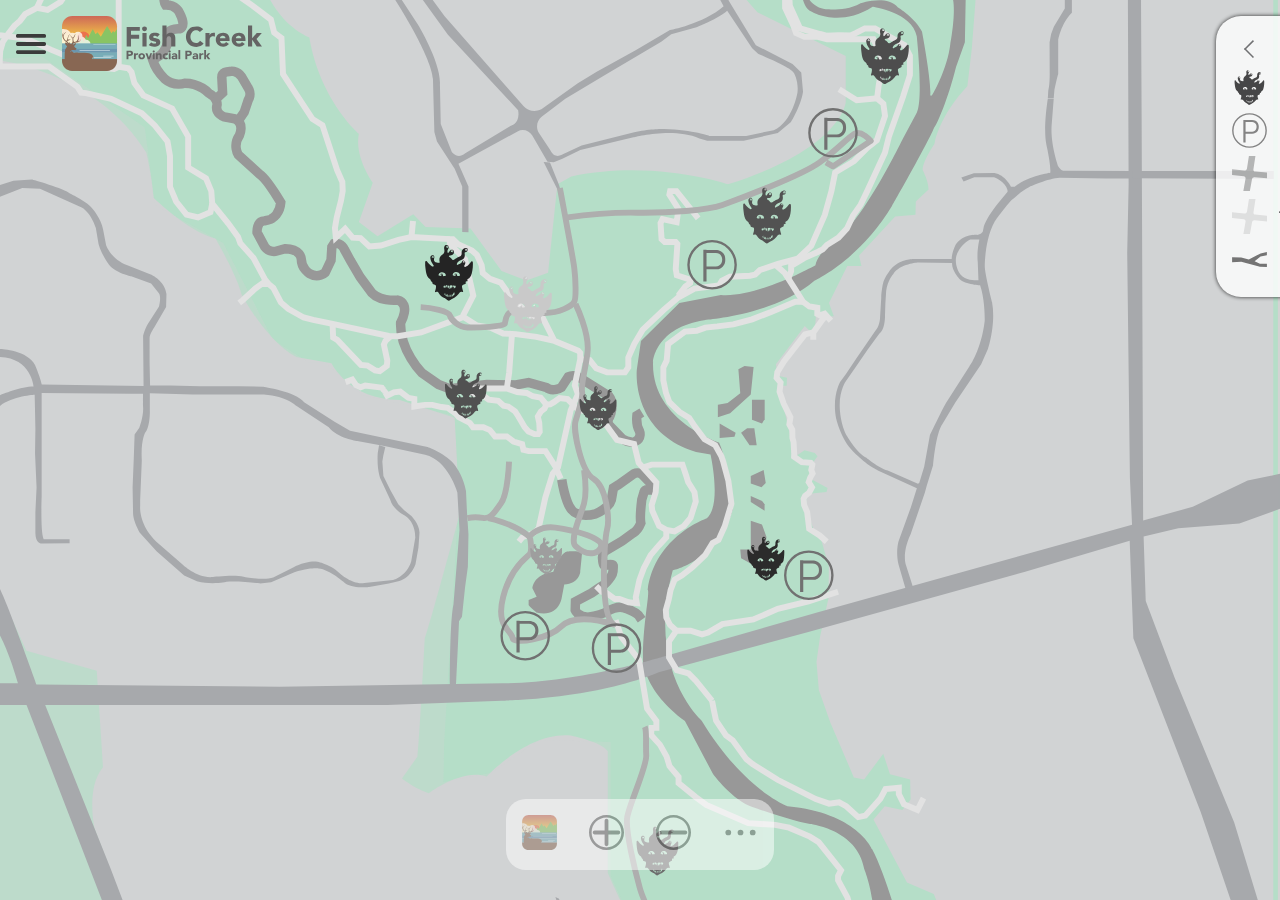
==== commit 0c38d377: "monster modal window from AJAX via DB" ====
--- a/index.html
+++ b/index.html
@@ -156,971 +156,972 @@
                 .st25{fill:#FF8C2E;}
                 .st26{fill:#3F71D1;}
                 .st27{fill:#1751FF;}
+                .st28{fill:#00FFFF;}
             </style>
-<g id="parking_x5F_lot" class="st0">
-	<g class="st1">
-		<text transform="matrix(1 0 0 1 539.8342 319.3374)"><tspan x="0" y="0" class="st2 st3 st4">Loop</tspan><tspan x="0" y="14" class="st2 st3 st4">Parking</tspan></text>
-	</g>
-	<g class="st1">
-		<text transform="matrix(1 0 0 1 592.3651 934.2185)"><tspan x="0" y="0" class="st2 st3 st4">South Fish</tspan><tspan x="0" y="14" class="st2 st3 st4">Creek Bridge</tspan></text>
-	</g>
-	<g class="st1">
-		<text transform="matrix(1 0 0 1 524.437 1224.8557)"><tspan x="0" y="0" class="st2 st3 st4">Fish Creek</tspan><tspan x="0" y="14" class="st2 st3 st4">Boat Ramp</tspan></text>
-	</g>
-	<text transform="matrix(1 0 0 1 444.5907 1224.8552)" class="st1"><tspan x="0" y="0" class="st2 st3 st4">Sikome</tspan><tspan x="0" y="14" class="st2 st3 st4">Parking</tspan></text>
-	<text transform="matrix(1 0 0 1 504.2088 1459.8082)" class="st1"><tspan x="0" y="0" class="st2 st3 st4">Blue Devil</tspan><tspan x="0" y="14" class="st2 st3 st4">Parking</tspan></text>
-	<g class="st1">
-		<text transform="matrix(1 0 0 1 643.5004 1219.8896)"><tspan x="0" y="0" class="st2 st3 st4">McKenzie Meadows</tspan><tspan x="0" y="14" class="st2 st3 st4">Parking</tspan></text>
-	</g>
-	<g class="st1">
-		<text transform="matrix(1 0 0 1 524.4372 444.3781)"><tspan x="0" y="0" class="st2 st3 st4">Mallard</tspan><tspan x="0" y="14" class="st2 st3 st4">Point</tspan></text>
-	</g>
-	<g class="st1">
-		<text transform="matrix(1 0 0 1 685.6015 442.6001)"><tspan x="0" y="0" class="st2 st3 st4">Douglas Park</tspan><tspan x="0" y="14" class="st2 st3 st4">Public Boat</tspan></text>
-	</g>
-	<g class="st1">
-		<text transform="matrix(1 0 0 1 648.2414 828.092)"><tspan x="0" y="0" class="st2 st3 st4">Mountain Bike</tspan><tspan x="0" y="14" class="st2 st3 st4">Park Parking Lot</tspan></text>
-	</g>
-</g>
-<g id="points_x5F_of_x5F_interest" class="st0">
-	<g class="st1">
-		<text transform="matrix(1 0 0 1 503.1449 1426.6787)"><tspan x="0" y="0" class="st5 st3 st4">Blue</tspan><tspan x="0" y="14" class="st5 st3 st4">Devil</tspan></text>
-	</g>
-	<text transform="matrix(1 0 0 1 448.0933 1193.8623)" class="st6 st3 st4">Sikome</text>
-	<g class="st1">
-		<text transform="matrix(1 0 0 1 489.056 1053.0743)"><tspan x="0" y="0" class="st5 st3 st4">Hull&apos;s</tspan><tspan x="0" y="14" class="st5 st3 st4">Wood</tspan></text>
-	</g>
-	<g class="st1">
-		<text transform="matrix(1 0 0 1 371.0027 927.199)"><tspan x="0" y="0" class="st5 st3 st4">Bow</tspan><tspan x="0" y="14" class="st5 st3 st4">Valley</tspan><tspan x="0" y="28" class="st5 st3 st4">Ranche</tspan></text>
-	</g>
-	<g class="st1">
-		<text transform="matrix(1 0 0 1 575.0515 850.7733)"><tspan x="0" y="0" class="st5 st3 st4">Mountain Bike</tspan><tspan x="0" y="14" class="st5 st3 st4">Skills Park</tspan></text>
-	</g>
-	<g class="st1">
-		<text transform="matrix(1 0 0 1 661.1362 520.8182)"><tspan x="0" y="0" class="st5 st3 st4">Poplar</tspan><tspan x="0" y="14" class="st5 st3 st4">Island</tspan></text>
-	</g>
-	<g class="st1">
-		<text transform="matrix(1 0 0 1 361.0734 1036.9664)" class="st5 st3 st4">Ice Caves</text>
-	</g>
-	<g class="st1">
-		<text transform="matrix(1 0 0 1 647.2918 1186.4768)"><tspan x="0" y="0" class="st5 st3 st4">McKenzie</tspan><tspan x="0" y="14" class="st5 st3 st4">Meadows</tspan></text>
-	</g>
-	<g class="st1">
-		<text transform="matrix(1 0 0 1 433.9082 946.2442)"><tspan x="0" y="0" class="st2 st3 st4">Visitor</tspan><tspan x="0" y="14" class="st2 st3 st4">Centre</tspan></text>
-	</g>
-	<g class="st1">
-		<text transform="matrix(1 0 0 1 719.9503 778.9781)" class="st2 st3 st4">Bankside</text>
-	</g>
-</g>
-<g id="bg">
-	<rect x="-0.2" class="st7" width="1083.4" height="1920"/>
-</g>
-<g id="unknown">
-	<path class="st8" d="M-0.2,751.2c0,0,82.2,9.8,124.3,78.2c0,0,4.4,17.8,6.1,38.2c0,0,28.9,28.4,52.6,34.7c0,0,18.4,32,21.9,47.1
-		c0,0,21,40,46.5,53.3l29.8,5.3c0,0,14.9,31.1,57.9,31.1l46.5,15.1c0,0,4.4,71.1,3.5,84.4c0,0-24.6,91.6-28.9,103.1
-		c0,0-4.4,85.3-6.1,99.6l-13.2,18.7c0,0,11.4,8.9,22.8,12.4c0,0,28.1-21.3,49.1-14.2c0,0,35.1-38.2,71-34.7c0,0,26.3,5.3,31.6,13.3
-		v103.1c0,0,35.1,78.2,54.4,112l3.5,23.1l74.5,54.2l8.8,42.7l-30.7,25.8h-61.4l-34.2-16.9c0,0-38.6-8-56.1,37.3v68.4l44.7,42.7
-		l68.4,11.6l35.1,31.1l0.9,47.9l-300.8-0.1l-58.8-65.7l-64.9-142.2L80.3,1402.8c0,0-7.9-34.7,7-52.4l-5.3-81.8l-59.6-16.9
-		l-22.6-49.8V751.2z"/>
-	<path class="st8" d="M426.5,2.2c0,0,1.7,63.6,3.5,60.7c1.7-3,59.5-14.3,59.5-14.3l4.1,28.5l-36.2,49.4l-7.6,24.4l57.1,13.7
-		l47.8,22.6h-81.6l20.9,36l14,28.2l20.1,27.4l2.3,12.5l15.7,18.4l-1.2,12.5l32.7,39.8l18.1,11l12,11.6l32.4,25.1l51.8,22.5
-		l14.9-25.9l10.7,6.7l54.4,59.1l12.2,17.4l4.8,39.2l9.3,12.5l6.4,25.3l10.2,14l13.4,57.4v45.8l-4.4,57.1l-3.8,32.4
-		c0,0-22.7,22.6-28,49.1c0,0-9.9,14.3-9.9,21.7c0,0,5.2,9.8,5,16.7l-10.8,10.1l-0.3,11.3l-17.2,1.5l-30.6,33l2,8.9h-12l-15.5,31.4
-		l4.1,11.1h-15.2l-1.2,16.4l-8.2-8l-24.5,32.4l1.5,9.8l7.9,1.5l-0.3,6.8h-6.7l2.3,11l12,48.8l7.6-5.1l8.7,2.4l2.3,2.7l-6.1,8.6
-		l-0.6,10.1l15.2,8.3l-0.9,3.3l-16.6,1.8l-0.6,12.5l6.1,17.2l6.4,8.3l6.7,23.5l-0.3,26.5l-7.1,32.6l-3.1,21.6l2,23.9l9.8,27.7
-		l19.9,46.4l8.7,1.8l16.2-21.9l5.7,17.4l17.1,4.5l0.4,16.9l-7,8.9l-14.9-3.1l-9.6,11.1l28.4,53.5l22.7,9.8l9.2,21.9l6.6,3.1l11.4,33
-		h27.6l9.8,56.4l26,29.2l19.7,9.8l5.2,26.3l-18.4-24.1l-31.9-13.4l-36.3-14.3l-27.6,7.1l-35.4,18.7l-4.8,2.6c0,0,0.3,38.2,31.2,75.6
-		l38.5,60.1l25.7,73.1l21.9,33.6l32.9,33.6l45.8,7.7l28-37.5l8.2-16.9l40.2-44.3l38.8-16.7l15.5,10.7V451.1l-33.6-23.2
-		c0,0-7.9-79.4-27.1-115.1v-53.5l30.6-33.9l28.4-12.5V2.2H426.5z"/>
-	<path class="st8" d="M381.8,2.2l7.9,65.9c0,0,51.2,76.3,28.9,123.1l-6.6,24.1l25,45.5l17.1,34.8c0,0,78.8,83,47.3,120.4h35.5
-		c0,0,13.1,60.2,46,91l-9.2,84.3l2.6,44.2l65.7,74.9l74.9,37v39.2c0,0-2.6,38.8-99.9,69.6c0,0-63.1-21.4-132.7-6.7l-11.8,6.7
-		l-7.9,74.9l-18.4,6.7l-21-8l-26.3-36.1l-38.1-1.3l-10.5-10.7L320,900.2l-15.8-12l11.8-33.4c0,0-15.8-21.4-11.8-41.5
-		c0,0-32.9-28.1-42-81.6c0,0-26.3-9.4-39.4-45.5c0,0-55.2-2.7-59.1-37.5c0,0-22.3-16.1-26.3-34.8v-18.7L44,568.4l-44.2,2.7V2.2
-		H381.8z"/>
-	<polygon class="st9" points="-0.2,749.7 35.2,747.7 122.7,808.1 131.5,873.9 189.2,905.9 231.2,987.7 261.4,1007.2 275.4,1007.2 
-		306.5,1034.8 384.3,1052.1 389.1,1118.3 376.5,1329.6 375.9,1362.8 416.7,1355.1 457,1327.2 517.6,1329 517.6,1442.3 572.9,1565 
-		650.3,1629 659.5,1669 629.3,1701 561.1,1701 526.9,1673 498.1,1681 470.5,1719.7 469.2,1783.7 507.3,1827.7 571.6,1838.3 
-		621.4,1867.7 622.8,1920.1 -0.2,1920.1 	"/>
-</g>
-<g class="river">
-	<path class="st10" d="M857.7,1825.5l-27.5-75.7l-38.8-60.1c0,0-27-21.3-31.4-75.6l-3.8-80.8c0,0,19.7-30.9,3.7-57.7
-		c0,0-11.9-40.4-20.7-55.9c0,0-12.9-30.9-71.6-36.3c0,0-36.4-13.1-72.8-72.5c0,0-47.9-42.4-24.5-127.5c0,0,37.9-7.6,51.1-52.6
-		c0,0-2.2-33.4-11.9-55.7c0,0-58.1-19.2-55.9-68.7c0,0,1.8-29,44.5-35.2c0,0,59-4,92.5-33.4c0,0,37.9-17.4,65.6-63.3
-		c0,0,29.1-50.8,35.7-66.4c2.2-2.2,11.9-24.5,18.5-51.3l7.5-21l1.3-69.6l-17.6-13.8l0.4-8c0,0,10.6-8.9,11.4-11.1
-		c0.9-2.2,1.3-23.2,1.3-23.2l-6.6-9.8l-1.8-17.8l-9.2-7.1c0,0-4-19.2-14.5-35.2l-4.8-33L749,491.7c0,0-49.3-54-105.2-72.7
-		c0,0-48-4.9-52.8-10.7l-7-15.6l-18.1-7.6c0,0-22-14.7-29.1-36.1c0,0-25.1-23.6-32.1-43.7c0,0-14.1-9.4-22.5-28.1
-		c0,0-20.7-2.7-37.4-26.3l-17.2-27.6c0,0-4.4-19.2,12.3-38.8c0,0,4.8-63.3-33-115.1c0,0-6.2-13.4-4.8-31.2v-36h-20.3l7.8,64.7
-		c0,0,36.6,53.6,34.7,102.3c0,0-5,29.1-12.1,46l25.1,45.5l44.5,49.1l37,48.6l28.2,31.2l23.3,24.5c0,0-7.9,27.2,0,34.8
-		c0,0,11.9,3.1,9.2,16.9c0,0-1.8,12,5.3,19.2l11.4,18.7l35.2,28.1c0,0,12.3,7.1,20.7,0c0,0,15.4-3.1,20.7,13.4l13.2,18.3l14.1,16.9
-		c0,0,7.5,43.3,6.6,63.3l-2.6,5.8c0,0-17.6,12.9-22.5,21l-3.1,5.8l1.3,20.1c0,0,1.8,11.1,7.9,13.4c0,0,23.3,14.3,52-4
-		c0,0,33.5,4.5,37.4,25c0,0,5.7,53.5,0,64.7l-11.9,22.3c0,0-33.9,70-55.9,84.3c0,0-15.9,11.6-18.1,22.7c0,0-49.3,27.8-80.1,25.3
-		l-35.2,6.7l-32.6,32.2l-3.5,24.5c0,0-5.3,52.6,50.2,69.6l12.3,2.2c0,0,9.7,42.8-3.1,54c0,0-44,15.2-50.2,60.7
-		c2.2,1.8-4.4,29.9-4,59.8c0,0,0.8,25.9,35.6,51.3l23.8,45c0,0,16.7,22.7,33.9,28.1c0,0,34.3,12,48.4,14.3c0,0,40.1,4.5,45.8,37.9
-		c0,0,13.2,30.8,7.5,74.9l3.5,116c0,0,10.1,67.3,25.5,101.2c0,0,24.7,12.9,33.9,45c0,0,16.3,25,24.7,60.7c0,0,14.1,64.9,28.6,86
-		h53.7C910.2,1920,864.1,1841.5,857.7,1825.5z M780.5,603.1l5.8-13l-1.1-5.6l-0.9-6.5h6.9l3.7,2.2l6.7,6.1l2.3,16.9l2,8.5l0.8,16.9
-		l-13.2,16.6l-1.1,2.7l-3.4-3.2l-5-3.9l-3.6-13.8V603.1z M761.2,706.3c-9.5-11.3-32.1-3.4-32.1-3.4c-12.3,7.1-30.4,4.8-30.4,4.8
-		c-11-2.4-14.2-10.7-14.2-10.7l-0.3-22.1l6.8-4l18.1-18.3l2.5-10.4l-1.6-48.8l-5.6-22.4l-11.6-10.9l-16.3-16.5l-3.4-8l-11.2-10
-		l-11.6-1.3c-2.2,5.9-8.1,5.5-8.1,5.5c-5.1-1.4-7.5-6.2-7.5-6.2l-8-2.8c-9.6-4.6-23.1-15.8-23.1-15.8l-16.3-22.1v-16.5
-		c-1.1-7.8-3.7-11.8-3.7-11.8l-8.7-15.1l-4.5-1.3v-4.5l6.4-16.4l23.6,10.5l5.2,4.2l32.3,1.8c20.7,0.9,50.2,25,50.2,25l35.9,36.3
-		l2.9,9.4c10.8-1.6,27.1,6.9,27.1,6.9c12.1,7.6,16.1,19.2,16.1,19.2l1.3,38.8c0.4,6.7-5.6,24.7-5.6,24.7c-11,17.8-4.3,39.7-4.3,39.7
-		l6.8,15.8l7.9-0.1l8.4,14.9l21,29.4c6.6,8.2,0,43.1,0,43.1C803.2,758.8,790,781,790,781h-1.5c1.3-10.7-6.9-54-6.9-54
-		C776.2,715.3,761.2,706.3,761.2,706.3z"/>
-	<polygon class="st10" points="636.4,1103.4 636.4,1109.9 645.5,1113.1 649.1,1109.4 647.3,1098.4 	"/>
-	<polygon class="st10" points="636.4,1141.4 636.4,1165.7 627.5,1165.7 628.2,1173.3 637.4,1178.3 648.1,1168.7 649.7,1155.1 
-		645.9,1144.6 	"/>
-	<polygon class="st10" points="636.4,1120.4 636.4,1125.6 648.1,1132.9 648.1,1127.4 646,1124.7 	"/>
-	<polygon class="st10" points="625.9,1012.9 627.5,1033.3 616.8,1041.6 608.5,1043.1 608.5,1053.6 618.9,1050.3 636.4,1034.3 
-		638.8,1011.1 631.1,1010.3 	"/>
-	<polygon class="st10" points="637.4,1038.8 637.4,1055.8 645.9,1058.9 648.2,1055.4 648.2,1038.8 	"/>
-	<polygon class="st10" points="628.2,1066.9 635.4,1077.4 641.4,1077.4 639.4,1063.1 633.3,1063.1 	"/>
-	<polygon class="st10" points="610,1058.9 623.6,1066.8 622.6,1070.3 610,1071.2 	"/>
-	<path class="st10" d="M469.1,1184.7c0,0,3.3-11.9,9.8-16.3c0.3-1.8,14.5-1.2,14.5,0c0,1.2-1.5,16.3-1.5,16.3s-0.9,10.4-13.6,10.7
-		l-2.1,11c0,0-2.1,17.5-21.6,12.7c0,0-6.5-5.3-6.5-6.2c0-0.9,0-4.4,0-4.4l6.8-2.7l-3.6-7.1C451.4,1198.6,451.6,1187.1,469.1,1184.7z
-		"/>
-	<path class="st11" d="M544.1,1049.7l-4.2,2.5c0,0-0.8,7.9,2.1,13c0,0,2.8,6.8-4.1,9.4c0,0-4.6,1.1-10.2-2.4l-10.9-11.2
-		c0,0-3-3.6,0-7.7c0,0,4.8-10.6-0.6-17.5l-26.1-16.5c0,0-4.7-1.8-8.3,0l-6,9.2c0,0-7.4,4.3-12.7-0.1l-15-4.2l-10.7,2.1l-24.7-0.4
-		l-31.7,3.6l-9.3-3.6l-14.1-9.9c0,0-18.8-18.9-18-42.3c0,0,9.2-16.5-2.7-19.3c0,0-17.9,1.8-23.9-9.1l-7.7-10.4l-8.3-14.1l-4.9-9
-		c0,0-2.7-6.7-9-5.3l-1.8,2.8l-0.7,11.3l-4.9,10.4c0,0-5.7,5.4-13.3,0.9c0,0-6.9-3.9-7-12.3c0,0-0.6-8.9-13.7-8.8l-7.1,2
-		c0,0-6.2,1.8-10.1-3.4l-6.6-12.3c0,0-0.5-10.1,6.3-9.9c0,0,5.9-1.2,6.9-2.5c0,0,6.1-3,6.9-13.1c0,0-12.4-20.4-17.9-23.9l-18.2-16.6
-		c0,0-4.8-7.9,1-16.2c0,0,4.9-10.7-3.9-14.2l-8.8-1.6c0,0-8.4-2.7-6.2-10.2c0,0,0.7-5.9-7.1-10c0,0-7.3-8.4-20.1-8.4
-		c0,0-9.1,3.3-17.2-3.7c0,0-7.5-7.2-10.1-15.8l7.3-4.9c0,0,7.9-9,5.2-16c0,0-0.7-5.5,9-5.7c0,0,8.5,0.4,1-13.9c0,0-2.4-6.4-11.6-6.2
-		c0,0-3.8-6.1,1.2-12.8c0,0,0.1-15.6-5.4-19c0,0-6.7-5.7-10.1-5.9c0,0-6-1.9-6.8,3.9c0,0-4,3.3-5.8,1.6l-2.4-5.9
-		c0,0-5.3-12.6-15.6-12.4l-3,6.4c0,0-15.4-1.3-15.6-1.3c-0.2,0-5.2-1.3-6.4-9.8l-1-10.7c0,0,1.7-6.1,9-6.7c0,0,10.4-3.6,15.6-3.4
-		c0,0,4.6-4.3-1.7-6.9l-11.3-4.8c0,0-8.8-1.3-15,2.6c0,0-4.4,3.4-6.7,0.1c0,0-0.8-5.2,0.7-7l-7.9-5.4l-8.7,8l-0.6,2.8l-11.7,0.9
-		c0,0-7.8-2.7-8.7-10.3c0,0-9-5.8-24.2-5.1"/>
-	<path class="st11" d="M182.6,784.3l6.1-5.6l-0.7-13.7c0,0-0.6-4.1,6.7-4.4c0,0,6-1.6,10.2,4.6l5.5,9.4c0,0,3.3,5.2,0,10.3
-		l-3.4,10.2l-5.3,7.7"/>
-	<path class="st11" d="M476.2,1106.6c0,0,2.7,18.9,8.5,25.7c0,0,5.6,7.3,20.1,3.3c0,0,11.6-4.9,13.4-11.8l1.8-10.3l4.2-2.6l13.2-9.4
-		c0,0,4.9-1.7,7.2,1.1l6.8,6.9c0,0,2.3,2.2,1.1,5.9c0,0-5.9-1.3-6.4,1.2l-2.1,7c0,0-1.8,14.7-0.8,19.8c0,0-2.4,6.1-6.2,8.2l-9.7,7
-		l-13.3,7.8c0,0-4,2-3.2,7.4c0,0,0.2,5.8,1.6,5.6c0,0,6.7-1.9,7.4,0c0,0,0.2,4.9-0.7,7.1c0,0-3.9,8.3-10.7,11.4l-6.8,4.7l-13.8,7.3
-		l-0.2,7.3c0,0,2.1,5.7,10.8,5.9c0,0,11.2-1.6,17.4-5.5c0,0,8.1-4.3,12.6-2.4c0,0,11.8,3.5,14,8l1.5,2.1"/>
-</g>
-<g class="main_x5F_road">
-	<path class="st12" d="M-1.6,1297.5h24.1l101.8,263.7l75.9,199.8l80.3,159h18.4l-68.4-140.4l-17.5-30.5L93.8,1436.4l-55.5-138.9h290
-		l96.8-3.6c0,0,75-0.4,133.3-24l126.8-34.2l183.8-51.1l88.6-26.2l3.1,82.6l57,147l35.5,104.3l31.9,91.9v-59.1l-38.9-127.9
-		l-50.4-122.5l-24.6-65.3l-1.8-54.6l29.4-7.1l51.8-4l34.5-12.4v-29.7l-27.5,5.8l-46.5,22.2l-42.1,11.5l-0.9-247.8l-0.4-97.7
-		l-1.3-249.5l-1.3-119c0,0-10.1-108.3-136.9-159.8l-129-22.6c0,0-105.3-32-140.8-51.9L518.6,175c-8.6-3.9-17.6-6.9-26.7-9.1
-		l-36.7-8.7l-54.6-13.6c0,0-70.2-21.8-78.1-92.8l-5.7-42h-10.5l20.6,102l10.5,33.3c0,0,2.2,76.8-38.2,81.7l-24.1,6.7l0.4,8l26.3-6.7
-		c0,0,26.8-7.5,50-31.1l5.5,64.8h7.7l2.2-66.6c0,0,10.4-40.2,30.3-46.6l55.7,13.8c0,0,65.4,15.1,102.2,35.1l43.9,18.6
-		c0,0,48.2,24.4,109.2,33.7l104.8,20.4l29.4,8.4c0,0,89.5,33.7,109.2,141.6l4.2,110.3v171.1l0.6,149.2l-1.2,58l2.3,190.6l1.8,39.7
-		l-265.5,73.9l-132.2,38c0,0-73.1,22.5-135.7,22.5l-188.9,3L31,1280.3c0,0-25.4-71.6-32.6-84.1v39.7c0,0,8,12.4,16.8,43.2H-1.6
-		V1297.5z"/>
-	<path class="st12" d="M890.2,253.4c0,0,0.6,21.3-5.5,27.7c0,0-7.9,9.7-12.1,10.6l16,9.9l5.4-26.1v-21L890.2,253.4"/>
-	<path class="st12" d="M893.9,278.6l3.9,28.7l4.6,3.9l-2.9-18.2c0,0,4.4,10,13.9,21.1c0,0,6,6.7,6.2,13.9l3.5,3.9
-		c0,0,0.1-12.1-6.3-19.4c0,0-13.9-15.4-15.3-21.4l-2.9-12.8L893.9,278.6"/>
-	<path class="st12" d="M679.2,761.4l-7.4-7.1l-31.1-16l-21.8-35.8l-18.7-32.2L577,645.1l-5.7-1.9c-19-2.2-20.7-17.8-20.7-17.8
-		l-4.5-15.9l-2.1-27.9l5.6-12.9l6.2-20.6v-27.4l-41,3.1l-39.4,15.8l-13.6,5.6l-39.6,2l-72.2-0.9c-21.9,2-48.3,10.2-48.3,10.2
-		c-5,0.3-6.7-2.7-6.7-2.7c-5.5-13.3-8.8-44.1-8.8-44.1c-1.5-33.5,2.6-51.6,2.6-51.6c6.4-40.3,33.3-73.2,33.3-73.2l23.6-35
-		c16.6-16.9,19.8-49.5,19.8-49.5l1.2-32.9h-8.7v33.5c0,0-3.3,25.6-22.4,50.4l-29.9,48.4c0,0-8.5,13.1-15.9,33.6
-		c0,0-5.4,16.4-7.3,31.9c0,0-1.8,29.9,0,57l1.8,31.4c0,0,0.1,6.1-7.7,7.3l-37,10.6l-22.5,3.3L141,594.1l-37.9-9.1l1.5-15l2-21.6
-		l2-93.2l0.1-33.5c0,0,1.9-8,5.1-11.9l20.3-29.5l26.7-37.6l10.5-17.3l6.8-64.2l-0.4-11.3c0,0,2.6-5.8,9.4-8.2l89.3-1.1l-0.4-8
-		l-83.6,0.9c0,0-9.4-0.4-9.4-9.6l5.5-76.7l2.2-34.5l1.3-28.9l0.4-9c0,0,0.3-6.7-7-13.5l-46.2-55H135L183.5,65c0,0,4.4,5.9,4.4,10.8
-		l-5.6,83.2l-6.1,65.3c0,0-1.6,8.1-10.8,9l-45.6,1H-0.2v8.9l162.3-0.7c0,0,8.1,0.9,8.8,6.9l1.3,11.3l-6.6,60.2c0,0-1.5,8-7,13.3
-		l-47.5,67.6c0,0-7.4,11.8-8.1,23.6l-1.5,63.1l-0.2,58.9c0,0-2.8,31.3-3.9,33.6L49,569.7l-49.2,0.2v5.6l48.9-1.1L99.2,591l33.6,7.4
-		l9.3,0.6l64.2-14.3c0,0,12,0.3,12.8,9.7l2,8.1c0,0,2.9,11.3,17.2,13.9l39.4,11.3c0,0,18.7,3,24.8,20.1l37.7,60.4
-		c0,0,25.9,41.5,26.8,58.7l1.2,45l2.2,8.1l15,23l6.4,15.1v38.6l5.3,0.2v-38.8l-8.5-19.3l50.1-27.4c4.4-2.4,9.9-0.8,12.5,3.5
-		l12.9,22.3l5.3,0.3l7.3-3l15.2-7.4l45.1-10.7c0,0,33.7-8.9,55.9,0.9l6.6,2.1h30.9l28.9-6.7l11.2-9.3c0,0,8.6-14.1,10.2-25.6
-		L679.2,761.4z M433,806.6L394.4,830c-6.9,5.5-11.5-1.3-11.5-1.3l-9.3-23.7l-0.7-33.6c1.1-18-18.4-50.2-18.4-50.2L329,682.3
-		l-21.8-38c-6.3-16.9-29.3-22.7-29.3-22.7l-33.9-9.8c-18.6-2.4-19-16.7-19-16.7l-1.8-14l49.9-11.1c15.8-2.9,18.2,7.6,18.2,7.6
-		c7.6,34.4,30.4,71.6,30.4,71.6l58,80.2l59.5,64C441.2,805,433,806.6,433,806.6z M442.6,788.6l-65.7-74.9l-36.6-49.6
-		c-18.7-19.1-34-58.4-34-58.4l-8.8-28.9c-1.8-13.1,8.8-15.3,8.8-15.3c31.1-10.5,48.8-9,48.8-9l106.5-2.7l5.7-3.2l48.4-19.8l36.5-2.2
-		l-0.2,22.2l-2.8,13.1l-9.2,21.1l3.1,28.7L546,631c6.3,15.8,26.7,16.7,26.7,16.7l2.4,2.2l23.6,27.9l14.7,27.5
-		c-17.5,15.1-45.5,20.2-45.5,20.2l-29.1,17.1l-33,18.2l-16,9.8l-30.9,22.1C448.7,797.4,442.6,788.6,442.6,788.6z M676,778.3
-		c0,0-4,24.8-20.1,32l-23.4,4.9h-31.3c0,0-12.5-4.9-38.5-5.8c0,0-12.7-0.1-25.1,2.7l-44.6,11.3l-15.9,7.4c0,0-7,4.7-10.7-3.6
-		L457,813c-3.1-4.7-2-11,2.4-14.3l19.8-14.9l34-20.4l47.3-28.1l8.5-6.2l21.4-6l3.9-1.6c0,0,16.2-6.7,22.1-12.4l21.2,31.8l5,4.7
-		c0,0,28.4,11.6,30.2,16C673,761.4,677.1,769,676,778.3z"/>
-	<polygon class="st12" points="460.8,837.4 473.9,863.3 475.5,862.6 473.9,856.8 466.2,837.7 	"/>
-	<g>
-		<path class="st12" d="M672.4,411.7l5.1,6.2l11.7,5.9l10.8,1.6l12.6,1.5l8.8,1l0.6-1.1l-12.9-2.3l-11.2-1.5l-9.2-2.5
-			c-2-0.5-4-1.2-5.9-2.1c-3.6-1.8-9.4-5.9-12.8-17.4l2.4-23.4c0.2-1.6,1.5-2.7,3.1-2.7c6.8,0.1,23.4,0.2,24,0
-			c0.7-0.3,15.3-0.8,15.3-0.8l21.4,12l17.9,10.6l13.2,3.9l8.9,0.2l9,0.1l13,1.2l10.4,0.5l14.7,4.3l11.1,5.4l15.2,8.7l19.8,13.9
-			c0,0,12.8,12.1,16.2,23.3c0,0,2.8,8.5,2.9,22.2l-0.4,17.2l-8.4,14.8l-4.7,9c0,0-6.9,9.1-9.8,20l-0.6,18.9h-41.7h-12.3l-1.8,3v1.3
-			l3-1.5l11.6,0.9l41,0.7l0.3,15.5c0,0,1.9,14.7,17,26.2c0,0,7.6,9.9,8,20.6v21.4c0,0,0.4,10.9,12,21.3l0.9,3.7v33.7l-9.3,15.6
-			l-2.3,6.1l-1.3,7.1l0.1,26.6c0,0,0.1,10.3-1.2,14.1l-0.4,6.7h5l0.6-7.3c0,0,2.3-10.8,3.2-13.3V734c0,0,2.3-14.1,11.6-23.2v-18.6
-			v-19.4c0,0-0.6-7.1-6.3-12.8c0,0-6.2-5.9-6.9-12.4v-11.9v-14.2c0,0-4.8-16.5-12.1-22.1c0,0-11.4-7.5-12.1-19.1l-0.4-15.7l89.1,0.1
-			v-5.9h-84.2c0,0-5.8,0.1-5.3-5l0.8-11.3l14.8-22.5l10.4-20.5l-1.1-26l-2.9-15.6c0,0-8.4-18.4-17.2-25.3l-21.9-16.4l-14.2-9
-			l-18.2-8l-16.6-1.4l-21.4-1.4l-14.9-1.2c0,0-19.8-6.7-23.3-10.4l-26.3-15.6l-13-1l-26.6,1.5l-7.9-1.5c0,0-19.7-5.7-25.9-10.6
-			l-7.8-6.3c0,0-13.6-12-17.7-24.9l-4.1-17.1l-0.6-20.1l11.1-34.9l9.7-29.9l3.7-11.9l5.4-13.3l7.8-10.3l7.6-10.7l6-10.1l6.7,1.7
-			l16.2,7.4l9.6,7.7l19.2,21.1l25.7,27.1l14.2,6.8l40,0.3l43.9-2.9l12.7-11.4l11.6-2.8l18.7-0.7l6,7.2v32.2l3.8,1.1v23.6l4.7-0.2
-			V255l0.9-7.8v-18l6-5.7l22-0.9l38.8-0.2h48l67.4-1.2v-6.3l-58.4,0.7l-61.4,0.4l-58-0.4c0,0-3.9-2.1-4.8-8.1l0.8-13.5l-2-3.4
-			l-0.2-20.3l0.4-56.4l1.8-5.8l0.6-16.5c0,0,0.4-4.9,7.3-6.9l50.9-1.1l21.4,0.5l7-0.5h85.1h11.1v-4.2l-42,0.8h-61.1l-51.3-0.8
-			l-23.3-1.1c0,0-5.6-1-5.8-6.8L897.2,28V1.5h-9.9l1.2,18.8l1.9,19l0.9,32c0,0-0.1,9.1-5.7,8.6l-11,0.2v3.3l12.1,0.1
-			c0,0,3.7,0.8,3.9,5.4l-0.6,47.5l0.6,42l-1.8,4.5l-0.4,9.8l-0.1,15.6c0,0-0.2,7.8-8,7.8l-14.7,0.9c0,0-9,0.5-18.3,8.7l-5.9,6.5
-			c0,0-3.7,2.3-8.6,2.2l-38.1,1.7l-36.2-0.3l-9.9-5.6l-28.2-30.2l-25.7-26.8c0,0-5.1-2.7-8.2-4l-13.1-6.8l-5.3-5.4l1-6.9l0.7-17.1
-			l-1.8-11l-3.7-10l-2-8.9l-4.6-14l-1-28.9l0.9-48.6l-7.1,0.4v68.1v12l4.1,10.8l-2.1,3.5c0,0-30.7,7-57.3-8c0,0-25.6-12.9-27.6-41.6
-			l1.9-2.5l18.4-0.2l1.3-1.2L589.3,0h-2.4v48.7c0,0,0.3,2.8-4.2,2.8h-16.1l-1.6-12.4c0,0-1.2-8.5-7.3-17.2L544.4,2.2h-7.8l17.8,26.3
-			c0,0,4.6,7.7,4.7,15.5l0.7,6.8h-48.6h-29.4c0,0-8.2-3-9.1-9.8l-0.6-6.5l-0.8-8.5l-4.3-9.5l-2.3-14.3h-2.5l2.3,13.4l4.8,10.7
-			l1.3,15.7c0,0,1.3,8.8,11,11.1h15.9l11.2,1.5v13.2h-51l-3.2-11.3l-6.8-12.8L441.3,16v-5h6.1V1.4l-1.1-0.2v8.3c0,0-5.4,0-5.6,0
-			s-0.7-7.8-0.7-7.8h-1.5l0.3,7.7v6.8l7.4,29.8l5.9,11l4.6,13.5l9.3,36.3l3.8,14.4l0.2,17.2c0,0-0.7,5.8,6.2,9l18.8,10.4l6.9,3.3
-			h11.9l-0.1,13l-5.4,7.3l2.2,0.8l5.5-7.5v-13.5l13.6-2.1l13.3-1.1l9.9-0.9v6.6l-5.8,12.2l-1,10.3c0,0-0.1,8.3,5.6,13l39.4,18.2
-			c0,0,8.6,3.3,15.6-7.5l1.7-3.9l6.2-11.4l4.1-13.1l1.8-8.8l18.5-5.2l17.6-4c1.1-0.2,2,1,1.4,2l-7.6,12.7l-11.2,16.2l-6.4,17.7
-			l-3.6,13.7l-6,17.6l-7.3,23.4l-6.6,23.2l0.6,21.3l2.3,10.7l0.2,4.4l-5.6,2.6c0,0-14.4,3.7-20.7-7.9l-6.8-10.1l-2.5-2.2L555.9,297
-			c-0.8-0.5-1.1-1.5-0.7-2.4l4.3-8.1l3.3-4.2c0,0,0.6-0.5,3.6-3.9c1.1-1.3,3.4-4.9,4.6-6.8c0.6-1,0.6-7.2,0.6-7.2s-0.6-8.8-7.5-10.3
-			l-14.9-6.5l-11.1-4.5l2.6-7.7l1.3-5.5l-9.9-5.2l-25.6,0.3l-7.7,2.5l-7.8-10.9l-4.1-10.6l-2.2,0.9l4,10.1l7,10.9l5.7,10.8l4.1,8.1
-			l10.4,4.2l-1,4.9v7.3l1.9,5.7l6,9.4l3,4.4l5.6,4l12,6.4l7.1,4.1c0,0,0.9,1,0.2,2.3l-7.4,10.1c0,0-2,1.7-0.6,4.3l4.7,7l3.4,5.1
-			l16.7,25.3l4.9,5.9c0.8,0.9,0.7,2.2-0.1,3l-14.1,14.1l0.6,3l18.1-17.1l5.7-3.5l8-5.7c0,0,5.5-4.2,6.4-10.2l0.9-6.5
-			c0.1-1,1-1.8,2.1-1.8c3.1,0,9.6-0.1,14.2-2.1l1.6,0.9l7,12c0,0,9.9,15.8,28.1,24.2l13.2,5.1c0,0,6,1.1,6,6.6l-1.8,12
-			c0,0-1,8.3,0.7,14 M508,246.3l-8.8-15.5l8.1-3.2l23.6-0.7l8.5,3.9l-0.4,3.3l-2.8,8.4l-7.9-3.2l-3.6-1.1L522,239l-4.5,10.4
-			L508,246.3z M542.7,290.8l-12.4-6.8l-5.6-5.6l-3.8-6.6l-4.4-7.7v-8.6l1-3.2l1.9-2.4l3.6-9.2h4.1l21.6,9.1l15.2,6.8
-			c5.1,2.4,6.1,7.9,6.1,7.9l-0.3,6.6l-13.1,15.7l-2.7,5.4l-0.9,1.6c-0.7,1.2-2.2,1.6-3.4,0.9L542.7,290.8z M594.9,340.6
-			c-0.3,1.9-1,3.7-2.3,5.2l-2.8,3.3l-10.5,7.8c-0.9,0.7-2.2,0.9-3.3,0.6l-2.5-2.1l-5.1-6.1l-8.6-12.3l-9.4-14.4l-5.6-8.1
-			c-0.9-1.7-0.3-3.2-0.3-3.2l1.6-1.9l6.1-10.1c0.8-1.9,2.2-1.1,2.2-1.1l6.5,3.9l15.7,8.5l3.6,5.1l4.9,7.3c2.6,4.6,7.1,7,9.5,7.9
-			c0.9,0.4,1.5,1.3,1.3,2.3L594.9,340.6z M510.8,54.4h28.1v13h-28.1V54.4z M458.6,69.5l82.5,0.1V54.4h19.4l1.8,8.9
-			c2.6,12.5,10.1,23.3,10.1,23.3l10.5,9.2v1.5l-6.8,5.5l-9.8,3.6l-12.4,5.2l-4.6,2.8l-3.9-4.7c-4.3-5.4-11.3-6.3-11.3-6.3l-30.8-0.4
-			l-35.6,1.3L458.6,69.5z M529.9,155.3l-15.2,2.4h-9.8l-14.7-6.1l-15.4-8.6l-3.3-5.2l0.3-18l-3.6-13.2l26-0.5l15.7,0.3l24.4,0.3
-			l4.3,2.2l8.6,7.8l-3.1,5.1l-0.3,11.3l4.1,6.9l2,2.8l1.9,1.7l1.2,9.3L529.9,155.3z M662.8,151.9c0,0-0.6,4.3-4.4,4.3l-40.6,12.2
-			l-8.1,27.1l-0.6,4.8l-3.9,7.2l-1.6,3.1c0,0-7,9.2-18.1,2l-21.8-9.8l-8.1-3.5c0,0-10.9-4.7-7.3-21.8l7-14.4l0.1-9.6l-2.2-11
-			l-2.7-2.3l-4.5-7.7v-10.7l2.6-4.3l2.7-2.2L576,105l4.3-2.3l3.5-3.8h1.3c0,0,8.8,7.2,19.4,10.5c0,0,10.8,5,29.8,5.1l22.6-1.8
-			c0,0,1.8,0.4,1.9,1.8c0,0,3.8,11.8,4,19.1V151.9z"/>
-	</g>
-	<path class="st12" d="M350.9,546.4c0,0-0.3-11.4-12.1-27.9c0,0-8.7-15-7.9-32.6c0,0,0.9-13.3,10.4-23.3l27.2-38.6l13.1-16.1
-		l7.8-1.7l31.7-0.9h15c0,0,15.1,1.6,20.7,11.8c0,0,5.4,7.9,6.7,19.7l6.3,25.6l1.1,17.9l-3.9,18.9l-4.3,12.9c0,0-4,12.8,0.4,23.9
-		l2.3,6.3l-4,1.6l-3.6-14c0,0-3.9-7.9,2.3-20.9c0,0,7.3-23.2,7.2-31c0,0-1.3-19.9-4.3-28.6l-4.2-18.6c0,0-5.1-17-18.8-20.3l-3.9-1
-		l-30.6-0.1l-18.7,1.8c0,0-4.8,1.1-9.1,6.3l-17.2,25.1l-11.9,15.9l-5.6,7.7c0,0-10.3,11.6-8.4,26.1c0,0,0.1,10.9,4.3,18.9l6.8,13.3
-		l4,6.2c0,0,4.4,5.6,4.8,15.7L350.9,546.4z"/>
-	<path class="st12" d="M960.3,845l-58.6-0.2c0,0-2.3,0.1-4.7-3.9c0,0-6.6-18.2-5.6-34.4l1.8-22.9h-5c0,0-4.1,25.3-1.2,39
-		c0,0,4,17.1,3.3,23.8c0,0-19.1,2.9-30.2,11.8h-3.1c0,0-5-10.2-14.1-11.6l-17.4,0.3l-10.6,3.6l1.9,3.4l9.1-3.6h16.8
-		c0,0,9.7,3.7,11.3,10.7l0.1,1.6l-7,8.5c0,0-11.6,13.9-13.4,22.2l-0.6,3c0,0-0.7,2.1-4.7,2.8c0,0-13.9-1-19.2,10.2
-		c0,0-2.5,5.9-2.5,10.2h-23.3h-9.2c0,0-10.5,0.1-17.6,7.1c0,0-7.2,7.9-8.3,14.5c0,0-1.4,7.5-1.3,11.2l-1.1,18.4
-		c0,0-0.6,6.7-4.3,10.2l-15.3,22.3l-9.2,13.9l-5,6.7c0,0-6.9,12.1-3.4,30.7c0,0,3.9,16.2,12.2,25.6c0,0,7.6,8.8,18.1,15.7l5.6,3.3
-		l32.6,14.8l-5.2,16.4L762,1158c0,0-3.1,8.1-0.4,20.3l6.2,21.4l6.2-1.7l-6.2-19.6c0,0-3.4-9.8,4.1-25.6l12.1-35.3l1.5-5.5l5.5-17.8
-		c0,0,2.1-27,8-35.1l10.8-17.9l21.9-32.4l5.9-13.3c0,0,6.8-21,3.3-39.5c0,0-6.8-26.7-6.1-31.4c0,0,0-22.1,8.4-36.9
-		c0,0,11.8-16.9,16-19.5c0,0,8.1-7.4,13.7-9.9c0,0,15.6-7.1,25.4-7.6l39.9,0.7l22.1-0.2L960.3,845z M812.7,912.3
-		c0,0,4.6-7.1,9.7-9.2h7.8c0,0-2.4,10.4-1.4,19l0.6,15.4c0,0-12.2,1.4-16.7-7C812.7,930.4,807.1,921,812.7,912.3z M834.7,972.1
-		c-2.9,24.6-12.9,38.4-12.9,38.4l-19.8,30.9c-4,6.9-13.8,27.7-13.8,27.7l-4.8,26.6l-4.2,13.8l-1.1,0.6l-25.6-11.2
-		c-8.4-2.7-18.1-10.9-18.1-10.9c-8.2-4-15.9-17.5-15.9-17.5c-6.8-11-6.7-26.8-6.7-26.8c-0.1-13.2,5.3-20.7,5.3-20.7l7.4-10.6
-		l10.9-15.9l9.9-13.5c5.4-4.1,4.9-16.1,4.9-16.1l0.3-9.6l0.7-10.9c1.2-8.9,5.9-14,5.9-14c5.6-8.8,21.1-9.8,21.1-9.8l28.9,0.3
-		c-0.7,5.7,5.5,12.7,5.5,12.7c3.2,5.3,18.2,6.2,18.2,6.2C835.2,954.9,834.7,972.1,834.7,972.1z"/>
-	<polygon class="st12" points="960.3,845 1079.8,845 1079.8,851.7 960.4,851 	"/>
-	<path class="st12" d="M381.3,1281.1c0,0-0.2-53.8,3.1-68.9l5.1-62.9l-1.8-31.9c0,0-7.9-27.4-27.3-31.9l-33.5-7.3l-24.1-4.3
-		c0,0-16.9-2.4-24.1-11.7l-27.9-18.4c0,0-10.7-10.4-34.5-9.3l-52.7-0.1l-36.6-1.1v13.3c0,0,0.7,14.8-4,20.3c0,0-3.8,6.7-2.8,23.4
-		l-1.4,33.8v5c0,0-1.5,15.1,13.5,29.8l22.7,19.9c0,0,12.1,11.6,25.2,10.4c0,0,17.5-2.1,26.2-0.4c0,0,17.5,3.6,25.2,0.7l14.8-7.4
-		c0,0,10.8-6.8,21.6-6.2c0,0,13.2,2.1,21.6,11.6c0,0,10.5,8.6,19.3,6.7l24.4-2.5c0,0,11.6-3.3,15.3-15.9l3.4-19.9
-		c0,0,0.9-13.2-9.6-19.3c0,0-9.6-5-11.6-12.9l-8.3-17.9c0,0-3.2-7.2-2.3-21.8l1.1-6.5l5.3,1.4l-1.7,7.4l-0.8,4.9l0.9,12.3l6.1,12.3
-		l6.5,11.6l5,5.1l5.6,4.4c0,0,7.2,6.6,7.4,14.4l-0.9,12.8l-2.5,14.2c0,0-3.7,11.5-13.7,14.2l-8.9,2.2l-16.7,2.8
-		c0,0-13.1,1.8-20.4-3.2c0,0-13.2-11.7-22.4-12.4c0,0-6.2-1.3-20.6,3.1l-19.7,8.6l-9.4,0.9c0,0-20.6-2.3-28.2-1.3
-		c0,0-12.2,2.9-25.3-0.4l-10.8-4.9l-23.4-20.6l-14-15.5c0,0-5.6-9.2-5.9-16.5l-0.4-22.1l1-24.8l0.7-20.1l4-5.8
-		c0,0,4.1-10.3,3.1-18.8v-9.9l-9.6-0.1l-76.3-0.6v44.6v43.8c0,0-1.1,29.7,1.7,35.5h22v3.4l-23.9,0.4c0,0-4.9,0.4-5.1-8.7v-18.2
-		l1-20.6l-1.3-29l0.3-20.6l-0.6-29c0,0-19,1-29.5,9.5v-9.1c0,0,17.6-7.4,28.6-7.4c0,0-2-24.2-28.6-25.1v-6.7c0,0,23.2,0.5,29.9,13.8
-		c0,0,4.4,10.2,5.6,16.2l86.3,1.3l-0.4-42.4c0,0,1.5-7.1,5.5-12.4l8-12.6c0,0,2.1-8.4-0.1-11.2l-6.6-8.2l-16.9-6.3
-		c0,0-13.1-2.5-19.1-10.2c0,0-8.4-11.4-9.1-20.2l-1.8-10.6c0,0-3.9-12.6-11.9-17.2L33.9,860l-15-0.7l-19,7.6v-10l11.5-3.6l15.7-1.1
-		c0,0,27.6,7.6,32.5,12c0,0,15,6.8,19.5,13.5c0,0,7.5,8.7,8.7,18.9l2.1,11c0,0,3.9,11.9,17.5,17l20.9,8.2c0,0,11.6,5.2,12.8,16.4
-		l-0.3,11l-10.1,17.5c0,0-3.7,5.5-3.9,8.7v20.6l0.4,19.8h17l25.3,0.5l33.3,0.1l20.1,0.4c0,0,27.6,4,34.9,13.1l25.8,16.7l13.1,7.6
-		l29.2,6.1l36.5,7.7c0,0,19.4,6.9,25.3,18.6c0,0,5.3,7.4,7.3,18.6l0.9,18.9l1.2,17.8l-0.5,27.6l-2.4,17.5l-2.6,24.8l-2.5,3.9
-		l-1.1,23.6l-1.5,30.6L381.3,1281.1z"/>
-	<path class="st12" d="M158.6,1626.2c0,0,142.9-1.4,191.4,0s173.9-16.4,203.7-12.8s98.9,8.7,107.4,6.2c8.5-2.5,11.4,0,11.4,0v4.4
-		c0,0-49.1-1.6-66.1-2.7c-16.9-1.2-44.8-4.8-63.9-4.8s-77.9,3.5-94.4,5.8c-16.5,2.3-84.3,8.8-98.3,8.8s-159.5-0.6-168.9,0
-		c-9.4,0.6-22.3,4.1-22.3,4.1V1626.2z"/>
-	<path class="st12" d="M473.9,1461.9c0,0,15.8,51.5,19.2,59.2c3.5,7.7,19.6,52.5,21.9,59.5s13.3,32.9,13.3,32.9l-2.2,0.1l-25-63.7
-		c0,0-21.8-61.9-22.6-64.6c-0.8-2.7-7.7-25-7.7-25L473.9,1461.9z"/>
-</g>
-<g class="trails">
-	<path class="st13" d="M475.3,1105.8l-4.5-10.3l-8.4-13.1h-14.3l-4.4-1.1l-1.1-4.9l-7.4-2.2l-5.6-4.2h-9.9l-4.4-5.4l-5.6-2.4h-8.7
-		l-2.7-3.7l-9.4-4.9l-2.3-2.7l-7.1-5.2l-5.3-0.7l-7.8-1.8h-6.2l-9,1.4v-6.5l-5-0.9l-7-5.3l-5.3,0.6l-5.7,2.8c0,0-2.1-3.9-2.2-3.9
-		c-0.2,0-2.3-2.8-2.3-2.8l-14.1-1.8l-3.9,1.5l-3.9-1.9l-3.2-4.6l-5.7,2.1"/>
-	<polyline class="st13" points="331.1,985 326.8,988.9 325.4,992.1 328.3,1005.6 327.9,1010.1 321.9,1014.6 317.9,1013.9 
-		311.5,1009.9 305.9,1009.3 285.9,988.1 282.4,986.1 281.9,974.5 	"/>
-	<line class="st13" x1="223.1" y1="940.6" x2="224.7" y2="937.1"/>
-	<polyline class="st13" points="227.7,940.7 221.8,940.6 216.4,944.6 205.7,954.5 202.8,956.7 	"/>
-	<polyline class="st13" points="434,983.1 431.6,1015.8 429.6,1029.3 401.8,1029.3 400,1030.3 400.8,1033.4 410.1,1035.7 
-		414.3,1038.8 422.3,1039.7 426.9,1043.9 431,1044.7 436.6,1048.7 439.3,1052.8 444.8,1062.2 448,1065.8 453.1,1068 456.2,1068 
-		457.5,1066 457.1,1058.5 455.9,1053.1 458.5,1048.7 461.6,1046.3 463.1,1042.9 458.3,1037.1 451.6,1035.9 446.4,1033.1 
-		438.5,1032.3 429.6,1029.3 	"/>
-	<polyline class="st13" points="463.1,1042.9 466.4,1042.7 469.5,1040.9 474.3,1037.4 481.1,1038.3 486.4,1043.6 490.9,1048.1 
-		494.3,1048.1 495.9,1046.8 498.9,1044.9 502.4,1045.1 505.3,1048.1 512.7,1058.7 522.9,1072.8 537.5,1076.4 541.4,1092.3 
-		556.4,1109 555.8,1117.2 552.4,1128.2 552.9,1132.9 558.7,1145.8 564.8,1149.2 571.8,1150.4 579.7,1145.8 585.4,1138.9 589.8,1125 
-		588.7,1117.3 583.3,1108.6 581.6,1103 578.5,1093.8 570.2,1093.8 552.4,1093.8 544.9,1096.3 	"/>
-	<polyline class="st13" points="491.8,1004.6 499.9,1005.2 505.4,1012.2 514.6,1015.6 529.7,1015.6 532.6,1011.3 532.6,1003.2 
-		537.6,991.6 544.7,979.7 562.5,962.8 574.4,952.6 588.7,944.7 609.4,942 611.9,938 618.7,934.6 635.8,933.7 640.1,932.8 
-		644.1,928.9 659.5,923.7 676.2,919.3 687.7,908.4 699.2,882.1 704.8,862 707.9,846.3 723.9,836.6 735.1,825.4 743.3,818.8 
-		750.2,798.3 748.8,787.9 743.5,783.4 726.2,784.9 711.3,775.7 	"/>
-	<polyline class="st13" points="668.1,936.4 670.6,929.9 670.6,925.4 681.6,918.8 693.1,913.6 697.4,911.4 700.9,907.6 710.8,901.4 
-		717.9,893.8 722.9,883 729.6,873.4 735.1,862 750.2,829.2 753.5,815.7 765.5,781.9 771.3,763.7 771.3,747.2 766.8,738.3 
-		753.5,730.8 741.7,724.1 733.1,724.1 725.3,728.1 721.1,730.1 711.1,729.9 701.1,730.3 695.1,728.8 678.2,724.1 669.5,704.8 
-		668.1,679.7 676.1,670.1 685.3,667.9 691.9,658.1 695.1,649 696.2,614.1 689.3,599.7 681.9,590.1 677.9,582.6 673.3,575.4 
-		655.9,558.6 648.8,555.7 645.5,556.8 636.2,561.9 632.6,561.4 624.8,552.6 612.4,545.4 598.2,534.1 588.8,524.6 575.5,503.3 
-		554.5,446 537.9,417.6 537.4,404 534.3,398.6 527.5,396.1 518.2,378.2 510.3,373.6 487.4,347.3 477.5,341.6 446.8,307.1 	"/>
-	<polyline class="st13" points="657.3,924.4 665.3,931.5 673.8,944.9 680.7,955.8 686.1,959.8 692.8,960.9 692.8,966.1 694.9,967.2 
-		699,965.8 704.3,971.9 	"/>
-	<polyline class="st13" points="564.8,1149.2 564.8,1155.4 558.5,1162.3 551.5,1170.5 545.7,1181.6 542,1191.7 538.9,1206.3 
-		539.8,1211.2 532.8,1210.5 525.1,1207.8 521.3,1207.8 512.7,1201.6 510.2,1201.6 505.4,1196.9 	"/>
-	<polyline class="st13" points="521.9,1225.7 526.5,1239.7 541.7,1259.5 548.5,1300.6 556.4,1311.1 556.4,1317 552.3,1317 
-		551.9,1323 559.5,1331.4 565.1,1341.3 567.5,1349.4 575.2,1358.4 575.2,1363.8 589.8,1375.7 598.7,1382.3 634.3,1397.8 
-		657.1,1399.2 668.8,1401.6 686.5,1409.2 694.1,1414 712.9,1437.7 710.4,1442.6 710.4,1446.1 718.3,1460.6 724.3,1480.4 
-		726.1,1496.2 720.5,1503 722.3,1509.2 726.1,1522.4 734.9,1532.1 735.5,1576.1 726.7,1579.1 712.8,1577.7 703.4,1580.6 
-		686.5,1580.6 683.2,1577.6 677.7,1578.2 674.6,1580.6 660.4,1580.6 	"/>
-	<polyline class="st13" points="680.7,955.8 674.2,955.8 666.1,959.1 653.6,964.4 637.5,970.7 621.6,974.9 608,976.7 597.9,977.7 
-		590.5,980.4 580.6,981.1 566.3,991.7 565.1,1005.7 562.3,1011.4 562.3,1022.4 564.5,1032.9 567.4,1040.9 576,1049.2 584.2,1054.3 
-		588.9,1061.4 597.2,1072.4 606.3,1077.4 611.4,1086.5 613.1,1091.5 617.4,1107.5 620,1127.1 614.3,1146.1 609.1,1157.7 604,1160.3 
-		597.9,1170.3 586.9,1180.8 578.2,1187.7 571.8,1191.4 568.4,1200.3 566.9,1208.1 564.4,1217.1 564.8,1223.4 568,1229.8 
-		573.4,1234.6 	"/>
-	<polyline class="st13" points="700.2,967.2 697.1,971.1 689.4,981.8 689.4,987.9 	"/>
-	<polyline class="st13" points="689.4,981.8 682.3,983.4 664.5,1006.4 658.9,1015.6 658.3,1020.3 661.7,1024.4 660.8,1032 
-		664.3,1042.2 670,1053.6 669.1,1059.7 671.6,1064.3 671.7,1071.2 672.7,1074.8 673.2,1084.2 673.1,1087.1 679.7,1091.8 
-		687.3,1092.4 688.6,1093.8 687.7,1098.4 688.8,1101.4 686.7,1105.1 685.5,1108.7 688.3,1113.1 685.8,1117.8 682.4,1120.4 
-		681.2,1122.8 681.6,1128.1 684.2,1134.1 685.9,1148.3 694.8,1153.9 700.8,1159.2 	"/>
-	<polyline class="st13" points="591.8,885.1 573.4,862 568,862 567.4,865 575.1,877.1 573.6,888.4 561.6,885.7 559.9,889.1 
-		560.8,902.7 563.5,905.1 572.7,905.1 574.2,906.8 572.8,928.1 573.7,933.4 583.2,936.4 585.3,937.6 585,940 581,942.8 575.9,949.4 
-		576.4,951.4 	"/>
-	<polyline class="st13" points="469.9,989 460.4,970.1 449.1,967.4 431.5,949.4 424.6,939.7 415.3,936.3 409.2,931.4 408.3,924.9 
-		404.2,915.9 400,912.3 388.2,906.9 383.9,902.7 381.3,902.7 381.3,906.9 394.2,919.8 401.2,950.6 392.9,966.8 392.9,968.6 
-		404.3,975.8 415.6,977.7 426.5,982.7 437.1,983.2 454.7,985.6 469.9,989 490.2,997.3 491.8,999.1 491.8,1004.6 487.2,1026.6 
-		489.9,1034.1 483.8,1047.6 473,1096 468.5,1101.6 462.2,1122 457.1,1145.4 456.7,1147.7 453.1,1151.4 442.8,1155.5 439.8,1159.1 	
-		"/>
-	<line class="st13" x1="348.8" y1="900.9" x2="350.1" y2="887.4"/>
-	<polyline class="st13" points="392.9,968.6 356.9,981.8 337.3,985 329.5,984.8 281.9,974.5 265.5,971.1 257.4,969.1 244.3,961.7 
-		238.1,956.3 231.7,944 227.7,940.7 224.7,937.1 214.9,918.7 203.7,906.1 201.8,900.9 193.4,889.3 179.9,872.6 179.1,862 
-		174.6,851.2 159.5,842.1 159.5,838.3 159.5,815.7 145.9,791.9 121.5,780.8 113.9,770.3 111.5,761.2 108.8,757.9 100.6,756.6 
-		100.6,687.7 87.5,677.2 84.2,666.6 86.2,653.4 84.2,646.6 87.6,639.7 92.4,632.6 98.2,627.1 102,612.3 107.9,610.3 110.5,607.2 
-		123.7,611 136.2,626.8 138.4,638.6 155.4,656.1 161.3,670.1 170.5,685.8 175.1,687.7 182.4,688.3 193.6,693.2 202.3,696.6 
-		214.3,704.9 229.6,716.6 232.4,727.6 238.6,732.3 239.9,762.8 264.8,800.8 273.3,806.1 285.7,844.1 290.2,854.3 290.5,862 
-		289.1,869.9 285.5,884.1 283.9,893.3 284.7,901.4 292.6,894 298.9,901.4 305.6,901.8 313.1,908.9 322.8,908.1 337.8,903.3 
-		348.8,900.9 381.3,902.7 	"/>
-	<polyline class="st13" points="87.5,666.6 84.5,673 76.4,678.9 67.8,681.4 63.5,684.4 57.9,691.7 51.4,701.6 40.3,708.4 
-		31.3,706.6 21.3,712 16.9,717.7 12.2,721.9 6.1,729.9 2.4,735.5 0.2,743.1 -0.2,750.5 -0.2,756.4 41.6,756.4 65.7,773.6 
-		68.8,778.5 72.9,778.9 94.1,783.8 120.2,796 131.2,806.3 142,819.9 144.1,832.2 144.1,858.3 149.3,870.8 158.1,881.9 167.9,884.3 
-		178.4,879.9 179.9,872.6 	"/>
-	<polyline class="st13" points="100.6,756.6 96.7,758.4 86.7,757.5 73.5,757.5 59.4,748.8 43.6,742.3 22.4,732.9 -0.2,729.9 	"/>
-	<polyline class="st13" points="6.1,634 10.7,647.3 20.6,649.8 27.4,661.7 33,672.8 33,683.3 34.8,690.6 35.6,697.4 31.3,706.6 	"/>
-	<path class="st13" d="M588.8,524.6l1.1,11.1l4,16c0,0-3.8,8.7-4,9.6l-4.9,7.6v18.7l2,14l10.7,22v17.8l2.7,5.3l4.2,4.7l10.4,1.1
-		l18.9,3.6l14.9,8l12.7,9.6l2.4,4.2l6.4-0.7"/>
-	<polyline class="st13" points="663.9,677.7 665.5,682.8 665.5,706.6 672.2,721 674.8,728.1 681.9,731.2 693.3,731.2 701.1,733.2 
-		724.8,733.2 740.4,733.2 745.7,744.6 748.2,754.1 744.8,772.6 743.5,783.4 	"/>
-	<line class="st13" x1="585.1" y1="587.4" x2="569.1" y2="587.4"/>
-	<polyline class="st13" points="589.5,530.7 584.5,534.5 578.5,532.6 	"/>
-	<polyline class="st13" points="600.4,646.6 597.7,659.3 595.6,679.2 	"/>
-	<polyline class="st13" points="534.3,398.6 551.7,381.4 548.4,374.8 538.5,365.3 537.1,350.8 547.5,335.2 547.6,328.2 553.7,323.4 
-			"/>
-	<polyline class="st13" points="558.4,369.4 552.2,370.6 548.4,374.8 	"/>
-	<polyline class="st13" points="712.7,421.3 701,452.7 677.3,437.9 661.3,432.2 650.3,424.1 624.1,421.3 615.1,413.9 611.1,405 
-		602,402.2 587.1,386.6 580.1,385.7 569.3,391.7 563.1,390.6 551.7,381.4 	"/>
-	<polyline class="st13" points="782.8,1376.6 777.7,1386.6 766.2,1381.6 761.9,1373 761.9,1367.7 750.6,1368.8 746.2,1377.1 
-		733.5,1391.4 727.5,1392.6 717.3,1383.4 711.3,1380.1 702.8,1381.2 691.5,1377.4 659.1,1361 637.9,1347.7 632.7,1343.5 
-		621.1,1327.5 615.4,1323.4 607,1310.8 605.2,1302.3 603.6,1294 	"/>
-	<polyline class="st13" points="603.6,1294 589.8,1277 583.7,1270.8 573.7,1268.1 567.1,1257.2 567.1,1243.7 573.4,1234.6 
-		585.3,1234.6 595.1,1237.7 600.2,1236.1 612.4,1229 638.6,1225.1 659.3,1216.1 685.3,1209.7 710.4,1201.6 	"/>
-</g>
-<g class="road_for_car">
-	<path class="st14" d="M474.6,859.3c0,0,10.9,58.1,12.2,67.9c1.2,9.8,1.7,25.5,0,28.6c-1.7,3.2-11.8,9.7-25.9,9.5
-		c-14.1-0.3-21.6-1.4-26.9-0.9c-5.2,0.5-5.7,7.8-6.1,10.1c-0.4,2.4-23.7,3.3-31.6,3.1c-7.8-0.3-14-6.7-15-10.3
-		c-1.1-3.6-15.6-6.6-24.7-7"/>
-	<path class="st15" d="M495.1,1098.4c0,0,2.5,18.4,0,28.2c-2.5,9.7-12.8,31.1-7.2,36.4s10.9,6.6,15.3,5.8c4.4-0.8,9-6.3,4.8-9.8
-		c-7.4-6-23.2-9.7-37.2-11.8s-22.1,7.5-22.1,7.5c0.8,1.3,2.9,12.4,0,15.3c-2.9,2.9-15.8,10.8-22.2,36.1s6.8,27.8,7.9,34.4
-		c1.1,6.6,31.6,0.4,40.9-9.1s29.1-7,44.8-2c-11.9-8.2-8-71.4-5.6-80.2c2.5-8.8-0.4-36.8-11.4-43.4c-11-6.7-17.2-41.8-15.3-48.6
-		s6.8-20.2,5.6-25.2c-1.2-5,2.5-17,4.6-33.1c2.1-16.2-10.1-41.1-10.1-41.1"/>
-	<path class="st14" d="M431.5,1091.3c0,0-0.9,27.1-6.8,35.3c-5.9,8.2-8.8,13.6-15.5,12.4c-6.6-1.2-13,0.2-13,0.2"/>
-	<path class="st14" d="M413.8,1139.2c0,0,20.9,4,34.9,15.6"/>
-	<path class="st15" d="M479.6,884.5c0,0,33.2-4.7,60.2-4.2c27,0.4,59.7-2.1,72.6-6.6c12.9-4.6,66.5-24.6,82.4-36.1s23-20.3,29.2-24
-		s14.1,5.8,14.1,5.8l-32,21.6l-5.9-3.4"/>
-	<path class="st15" d="M638.6,1619.6c0,0-40.1-39.9-48.8-47c-8.7-7.1-9.3-11.9-9.9-22.5c-0.6-10.7-6.2-25.5-12.9-41.5
-		s-20.5-40.9-24.6-55.7s-12.6-48.9-10.7-60.3c1.9-11.4,16.7-42.8,16.1-52.3s0.6-20.7-1.2-24.3"/>
-</g>
-<g class="Parking_x5F_icon">
-	<g id="southFishcreek">
-		<circle class="st16" cx="706.1" cy="812.6" r="20"/>
-		<path class="st17" d="M698.7,799.9h2.7v27h-2.7V799.9z M700.6,813.9h8.6c1.1,0,2-0.2,2.8-0.7c0.8-0.5,1.4-1.2,1.9-2
-			c0.4-0.9,0.7-1.9,0.7-3c0-1.1-0.2-2.2-0.7-3c-0.4-0.9-1.1-1.5-1.9-2c-0.8-0.5-1.7-0.7-2.8-0.7h-8.6v-2.5h8.5c1.6,0,3,0.3,4.3,1
-			c1.2,0.7,2.2,1.6,2.8,2.9c0.7,1.2,1,2.7,1,4.3c0,1.6-0.3,3.1-1,4.3c-0.7,1.2-1.6,2.2-2.8,2.9c-1.2,0.7-2.6,1-4.3,1h-8.5V813.9
-			L700.6,813.9z"/>
-	</g>
-	<g id="mckenzie">
-		<circle class="st16" cx="529.3" cy="422.3" r="20"/>
-		<path class="st17" d="M521.9,409.6h2.7v27h-2.7V409.6z M523.9,423.7h8.6c1.1,0,2-0.2,2.8-0.7s1.4-1.2,1.9-2c0.4-0.9,0.7-1.9,0.7-3
-			s-0.2-2.2-0.7-3c-0.4-0.9-1.1-1.5-1.9-2s-1.7-0.7-2.8-0.7h-8.6v-2.5h8.5c1.6,0,3,0.3,4.3,1c1.2,0.7,2.2,1.6,2.8,2.9
-			c0.7,1.2,1,2.7,1,4.3c0,1.6-0.3,3.1-1,4.3c-0.7,1.2-1.6,2.2-2.8,2.9c-1.2,0.7-2.6,1-4.3,1h-8.5V423.7L523.9,423.7z"/>
-	</g>
-	<g id="mallard_00000005243891925451912890000001070521579613113278_">
-		<circle class="st16" cx="567.2" cy="356.3" r="20"/>
-		<path class="st17" d="M559.9,343.6h2.7v27h-2.7V343.6z M561.8,357.6h8.6c1.1,0,2-0.2,2.8-0.7s1.4-1.2,1.9-2c0.4-0.9,0.7-1.9,0.7-3
-			s-0.2-2.2-0.7-3c-0.4-0.9-1.1-1.5-1.9-2s-1.7-0.7-2.8-0.7h-8.6v-2.5h8.5c1.6,0,3,0.3,4.3,1c1.2,0.7,2.2,1.6,2.8,2.9
-			c0.7,1.2,1,2.7,1,4.3s-0.3,3.1-1,4.3c-0.7,1.2-1.6,2.2-2.8,2.9c-1.2,0.7-2.6,1-4.3,1h-8.5V357.6L561.8,357.6z"/>
-	</g>
-	<g id="mallard_00000150795569458991000540000013504493139625702324_">
-		<circle class="st16" cx="757.1" cy="468.9" r="20"/>
-		<path class="st17" d="M749.7,456.2h2.7v27h-2.7V456.2z M751.7,470.3h8.6c1.1,0,2-0.2,2.8-0.7s1.4-1.2,1.9-2c0.4-0.9,0.7-1.9,0.7-3
-			s-0.2-2.2-0.7-3c-0.4-0.9-1.1-1.5-1.9-2s-1.7-0.7-2.8-0.7h-8.6v-2.5h8.5c1.6,0,3,0.3,4.3,1c1.2,0.7,2.2,1.6,2.8,2.9
-			c0.7,1.2,1,2.7,1,4.3s-0.3,3.1-1,4.3c-0.7,1.2-1.6,2.2-2.8,2.9c-1.2,0.7-2.6,1-4.3,1h-8.5V470.3L751.7,470.3z"/>
-	</g>
-	<g id="mountainBike_00000057838789784034337280000016375289050840845466_">
-		<circle class="st16" cx="603.6" cy="924.4" r="20"/>
-		<path class="st17" d="M596.2,911.7h2.7v27h-2.7V911.7z M598.2,925.8h8.6c1.1,0,2-0.2,2.8-0.7c0.8-0.5,1.4-1.2,1.9-2
-			c0.4-0.9,0.7-1.9,0.7-3s-0.2-2.2-0.7-3c-0.4-0.9-1.1-1.5-1.9-2c-0.8-0.5-1.7-0.7-2.8-0.7h-8.6v-2.5h8.5c1.6,0,3,0.3,4.3,1
-			s2.2,1.6,2.8,2.9c0.7,1.2,1,2.7,1,4.3c0,1.6-0.3,3.1-1,4.3c-0.7,1.2-1.6,2.2-2.8,2.9c-1.2,0.7-2.6,1-4.3,1h-8.5V925.8L598.2,925.8
-			z"/>
-	</g>
-	<g id="mountainBike_00000138563276718543705650000009615342323795912609_">
-		<circle class="st16" cx="445.2" cy="1238.9" r="20"/>
-		<path class="st17" d="M437.8,1226.1h2.7v27h-2.7V1226.1z M439.8,1240.2h8.6c1.1,0,2-0.2,2.8-0.7c0.8-0.5,1.4-1.2,1.9-2
-			c0.4-0.9,0.7-1.9,0.7-3c0-1.1-0.2-2.2-0.7-3c-0.4-0.9-1.1-1.5-1.9-2c-0.8-0.5-1.7-0.7-2.8-0.7h-8.6v-2.5h8.5c1.6,0,3,0.3,4.3,1
-			c1.2,0.7,2.2,1.6,2.8,2.9c0.7,1.2,1,2.7,1,4.3s-0.3,3.1-1,4.3c-0.7,1.2-1.6,2.2-2.8,2.9c-1.2,0.7-2.6,1-4.3,1h-8.5V1240.2
-			L439.8,1240.2z"/>
-	</g>
-	<g id="mountainBike_00000019644087532374432090000011122520750660895889_">
-		<circle class="st16" cx="522.6" cy="1249.4" r="20"/>
-		<path class="st17" d="M515.2,1236.7h2.7v27h-2.7V1236.7z M517.1,1250.7h8.6c1.1,0,2-0.2,2.8-0.7s1.4-1.2,1.9-2s0.7-1.9,0.7-3
-			s-0.2-2.2-0.7-3c-0.4-0.9-1.1-1.5-1.9-2c-0.8-0.5-1.7-0.7-2.8-0.7h-8.6v-2.5h8.5c1.6,0,3,0.3,4.3,1s2.2,1.6,2.8,2.9
-			c0.7,1.2,1,2.7,1,4.3s-0.3,3.1-1,4.3c-0.7,1.2-1.6,2.2-2.8,2.9c-1.2,0.7-2.6,1-4.3,1h-8.5V1250.7L517.1,1250.7z"/>
-	</g>
-	<g id="mountainBike_00000017481721382065129360000000009246299546757283_">
-		<circle class="st16" cx="685.6" cy="1187.6" r="20"/>
-		<path class="st17" d="M678.2,1174.9h2.7v27h-2.7V1174.9z M680.2,1189h8.6c1.1,0,2-0.2,2.8-0.7s1.4-1.2,1.9-2s0.7-1.9,0.7-3
-			s-0.2-2.2-0.7-3c-0.4-0.9-1.1-1.5-1.9-2c-0.8-0.5-1.7-0.7-2.8-0.7h-8.6v-2.5h8.5c1.6,0,3,0.3,4.3,1s2.2,1.6,2.8,2.9
-			c0.7,1.2,1,2.7,1,4.3s-0.3,3.1-1,4.3c-0.7,1.2-1.6,2.2-2.8,2.9c-1.2,0.7-2.6,1-4.3,1h-8.5V1189L680.2,1189z"/>
-	</g>
-</g>
-<g class="mon">
-	<g id="bowValleyRanche">
-		<path class="st18" d="M400.8,922.2c0-0.7-0.9-1-1.4-0.4c-0.5,0.6-1,1.3-1.6,1.9c-0.9,1-1.9,1.9-3.1,2.4c-0.4,0.2-0.8,0.3-1.1-0.1
-			c-0.2-0.3-0.1-0.6,0-1c0.3-0.6,0.7-1.2,0.8-1.9c0.2-1-0.3-1.7-1.2-2.1c-0.9-0.4-1.3,0.4-1.6,1c-0.8,1.5-2.5,1.6-3.6,2.5
-			c-0.2,0.1-0.5,0.1-0.6-0.1c-0.2-0.3-0.2-0.7,0-1c0.7-1.3,1.7-2.2,3.1-2.7c2.8-1,3.9-2.7,3.4-5.6c-0.1-0.8-0.2-1.5,1.1-1.6
-			c1.1-0.1,1.6-1.2,1.4-2.3c-0.2-1.1-1.2-1.1-2.1-1c-1.6,0.2-3.2,2.1-3,4.1c0.2,2.1-0.7,3.1-2.6,3.6c-0.3,0.1-0.6,0.3-1,0.4
-			c-1.2,0.6-2.2,1.8-3.4,2c-1.2,0.2-1.7-1.8-2.9-2.3c-0.4-0.2-1-0.4-0.9-0.9c0.1-0.5,0.7-0.5,1.1-0.6c0.7-0.1,1.4-0.3,2-0.6
-			c0.9-0.6,1.3-1.4,1.1-2.5c-0.1-0.7-0.3-1.5-1.2-1.6c-1-0.1-1.8,0.4-2.4,1.2c-0.2,0.3-0.4,0.7-0.7,1c-0.6,0.5-1.1,0.4-1.1-0.5
-			c0-0.8-0.1-1.7,0.5-2.3c0.7-0.9,0.8-1.6,0.5-2.3c-0.6-1.6-3-1.6-3.6,0c-0.3,0.8-0.3,1.6-0.1,2.6c0.3,1.8,0.1,3.3-1.8,4.4
-			c-2,1.2-2.7,3.4-2.2,5.8c0.2,1.1-0.1,1.3-1,1.1c-0.5-0.1-0.9-0.2-1.4-0.3c-2-0.4-2.6-1.4-2.2-3.4c0.2-0.9,0.4-1.8-0.4-2.5
-			c-0.5-0.5-1.2-0.3-1.8,0c-1,0.5-1.1,1.5-1,2.4c0.2,2.1,1.2,3.9,2.5,5.6c0,0,0,0.1,0.1,0.1c0.6,0.6-0.2,1.6-0.9,1.2
-			c-0.1,0-0.1,0-0.2-0.1c-1.9-1-3.2-2.6-4.5-4.3v0c-0.5-0.6-1.4-0.3-1.4,0.5v2.9c0,0,0,0.1,0,0.1c0.2,1.9,0.4,3.8,0.7,5.6
-			c0.5,2.4,1.1,4.7,3.5,6.1c0.6,0.3,0.4,1.7,1.4,2.1c0.3,0.1,0.5,0.4,0.5,0.8c-0.1,1.5,1.3,1.5,2.4,1.9c0.7,0.3,0.7,1,0.7,1.6
-			c0,1.2-0.3,2.3-0.7,3.4c-0.3,0.7-0.4,1.4,0.7,1c1.3-0.4,2,0.2,2.5,1.2c1.1,1.8,2.7,3,4.6,3.8c0.1,0,0.1,0,0.2,0.1
-			c1.5,0.5,2.5,3,4.1,2.1c2.7-1.6,5.8-2.7,7.7-5.4c0.8-1.1,1.4-2.5,3.3-1.8c0.6,0.2,0.7-0.2,0.5-0.8c-0.2-0.5-0.4-1.1-0.5-1.7
-			c-0.7-2.8-0.6-3.1,1.6-4c0.5-0.2,1.3-0.5,1.2-1.1c-0.3-1.2,0.1-1.5,1.2-1.5c0.2,0,0.5-0.2,0.4-0.4c-0.9-1.5,0.6-1.6,1.3-2.2
-			c0.6-0.6,1.1-1.3,1.5-2.1C400.4,931.3,401.1,925.9,400.8,922.2z M395.8,911c0.2,0.5,0.5,1.1-0.2,1.4c-0.4,0.2-0.9-0.1-1.4-0.1
-			C394.3,910.8,394.7,910.5,395.8,911z M383.8,912.4c0.2,0.5,0.5,1.1-0.2,1.4c-0.4,0.2-0.9-0.1-1.4-0.1
-			C382.3,912.2,382.6,911.9,383.8,912.4z M367.4,918.5c-0.4,0.2-0.9-0.1-1.4-0.1c0.1-1.5,0.4-1.7,1.5-1.2
-			C367.7,917.6,368,918.2,367.4,918.5z M379.8,908.5c0.2,0.5,0.5,1.1-0.2,1.4c-0.4,0.2-0.9-0.1-1.4-0.1
-			C378.4,908.2,378.7,908,379.8,908.5z M378.2,941.6c0.5,0.2,0.8,0.4,1.1,0.5c-0.1,0.6-0.1,1.2-0.2,2
-			C378.3,943.3,378.1,942.6,378.2,941.6z M374.8,931.9c-0.3,0.4-0.5,0.6-0.6,0.8c0,0.4-0.1,0.7-0.2,1.3c-0.7-0.1-1.4-0.2-2-0.4
-			c-0.2,0-0.3-0.5-0.2-0.8c0.2-1.1,1.3-2,2.6-2.1c1.3-0.1,2.6,0.5,3.2,1.6c0.1,0.2,0.1,0.3,0.2,0.5c0.3,0.8,0.2,1-0.7,1.2
-			c-0.5,0.1-1,0.1-1.4,0.1C375.4,933.3,375.2,932.7,374.8,931.9z M376.2,942.3c0.1,0.2,0.2,0.3,0.3,0.5c0-0.3,0.1-0.4,0.1-0.7
-			c0.1,0.1,0.3,0.1,0.3,0.2c0.2-0.1,0.3-0.3,0.5-0.4c0.1,0.2,0.3,0.3,0.3,0.5c0.1,0.4,0.1,0.9,0.2,1.5c-0.3-0.2-0.4-0.4-0.6-0.5
-			c0,0.1-0.1,0.3-0.2,0.4c-0.1-0.1-0.3-0.2-0.5-0.3v0.9C376,943.7,375.8,943.2,376.2,942.3z M377.3,948.3c0.1,0.6,0.1,1.2,0.2,1.9
-			C376.5,950,376.4,949.4,377.3,948.3z M378.2,949.2c0.1,0.8,0.2,1.4,0.2,2.1C377.6,950.8,377.5,950.3,378.2,949.2z M379.4,951.5
-			c-0.2-0.1-0.6-0.2-0.7-0.4c-0.4-0.7,0-1.2,0.6-1.8c0.1,0.6,0.2,1.3,0.3,2C379.5,951.4,379.4,951.4,379.4,951.5z M379.6,942.5
-			c0-0.1,0.3-0.5,0.5-0.5c0.2,0,0.6,0.3,0.6,0.4c-0.1,0.7-0.3,1.4-0.4,2c-0.1,0-0.2,0-0.3,0C379.8,943.9,379.6,943.2,379.6,942.5z
-			 M380.9,951.5c-0.1,0.1-0.5,0.1-0.6,0c-0.1-0.1-0.2-0.4-0.1-0.6c0.1-0.4,0.3-0.7,0.5-1.3c0.2,0.6,0.3,1,0.4,1.3
-			C381,951.2,381,951.4,380.9,951.5z M382.5,951.2c0,0.1-0.4,0.2-0.6,0.4c-0.1-0.2-0.3-0.4-0.2-0.6c0.1-0.5,0.3-0.9,0.5-1.4
-			c0.1,0,0.2,0,0.4,0C382.5,950.2,382.6,950.7,382.5,951.2z M382.6,943c-0.5,0.8-0.8,1.4-1.2,2c-0.1,0-0.2,0-0.3-0.1
-			c0-0.8-0.1-1.6,0-2.5c0-0.2,0.6-0.5,1-0.6c0.1,0,0.3,0.1,0.5,0.2c0.2,0,0.5-0.2,0.7-0.1c0.2,0.1,0.3,0.5,0.2,0.8
-			c-0.1,0.6-0.4,1.1-0.5,1.7c-0.1,0-0.1,0-0.2,0C382.7,944,382.6,943.5,382.6,943z M382.9,951.5c0.2-0.8,0.3-1.5,0.5-2.3
-			C384.2,950.5,384,951.2,382.9,951.5z M384.7,950.4c-0.1,0.1-0.3,0.1-0.4,0.1c-0.1-0.1-0.2-0.3-0.3-0.5c0-0.5,0-1,0.2-1.7
-			c0.1,0.2,0.2,0.4,0.4,0.7c0.1-0.6,0.1-1,0.2-1.5C385.5,948.4,385.4,949.7,384.7,950.4z M386.2,943c-0.1,0.4,0.1,0.9-0.7,0.9
-			c-0.2,0-0.4,0.5-0.7,0.8c-0.1-0.7-0.1-1.3-0.2-1.9c-0.1,0-0.1,0-0.2,0c-0.1,0.2-0.3,0.5-0.5,1c0-0.7-0.1-1.1-0.1-1.5
-			c0-0.1,0.3-0.3,0.5-0.3c0.6,0,1.2,0.2,1.9,0.3C386.2,942.4,386.3,942.7,386.2,943z M389.1,933.9c-0.5,0.1-1,0.1-1.4,0.1
-			c-0.3-0.7-0.6-1.4-0.9-2.2c-0.3,0.4-0.5,0.6-0.6,0.8c0,0.4-0.1,0.7-0.2,1.3c-0.7-0.1-1.4-0.2-2-0.4c-0.2,0-0.3-0.5-0.2-0.8
-			c0.2-1.1,1.3-2,2.6-2.1c1.3-0.1,2.6,0.5,3.2,1.6c0.1,0.2,0.1,0.3,0.2,0.5C390,933.5,389.9,933.8,389.1,933.9z M392.4,922.4
-			c0-1.1,0.3-1.3,1.2-0.9c0.2,0.4,0.3,0.8-0.1,1C393.2,922.7,392.8,922.5,392.4,922.4z"/>
-		<path d="M367.2,917.3c-0.9,0.5-1.2,0.7-1.1,0.9c0.4-0.2,0.8-0.5,1.1-0.7C367.7,917.2,367.5,917.3,367.2,917.3z"/>
-		<path class="st19" d="M392.8,921.8c-0.3-0.2-0.1-0.2,0-0.2c0.6,0.4,0.8,0.5,0.8,0.7C393.3,922.1,393,922,392.8,921.8z"/>
-		<path class="st18" d="M373.6,932.8c0.3,0,0.5-0.1,0.6-0.1c0-0.3,0-0.7,0.1-1.1C373.4,932.2,373.3,932.5,373.6,932.8z"/>
-		<path class="st18" d="M374.2,932.7c0-0.3,0.1-0.7,0.1-1.1C374.3,932,374.2,932.3,374.2,932.7z"/>
-		<path class="st18" d="M374.3,931.5c-1,0.7-1,0.9-0.7,1.3C373.3,932.5,373.4,932.2,374.3,931.5z"/>
-		<path class="st18" d="M385.5,932.8c0.3,0,0.5-0.1,0.6-0.1c0-0.3,0-0.7,0.1-1.1C385.3,932.2,385.2,932.5,385.5,932.8z"/>
-		<path class="st18" d="M386.1,932.7c0-0.3,0.1-0.7,0.1-1.1C386.2,932,386.2,932.3,386.1,932.7z"/>
-		<path class="st18" d="M386.2,931.5c-1,0.7-1,0.9-0.7,1.3C385.2,932.5,385.3,932.2,386.2,931.5z"/>
-		<path d="M379.5,908.7c-0.9,0.5-1.1,0.7-1,0.9c0.4-0.2,0.8-0.5,1-0.7C379.9,908.6,379.7,908.6,379.5,908.7z"/>
-		<path d="M382.8,912.6c-0.2,0-0.4-0.1,0,0.2c0.3,0.2,0.7,0.5,1,0.7C383.9,913.3,383.6,913.1,382.8,912.6z"/>
-		<path d="M392.8,921.6c-0.1,0-0.3,0,0,0.2c0.2,0.1,0.5,0.3,0.8,0.5C393.6,922.1,393.5,922,392.8,921.6z"/>
-		<path d="M394.8,911.3c-0.2,0-0.4-0.1,0,0.2c0.3,0.2,0.7,0.5,1,0.7C395.9,912,395.7,911.8,394.8,911.3z"/>
-	</g>
-	<g id="bowValleyRanche_00000182525175012366930500000012079852529379377283_">
-		<path class="st18" d="M400.8,922.2c0-0.7-0.9-1-1.4-0.4c-0.5,0.6-1,1.3-1.6,1.9c-0.9,1-1.9,1.9-3.1,2.4c-0.4,0.2-0.8,0.3-1.1-0.1
-			c-0.2-0.3-0.1-0.6,0-1c0.3-0.6,0.7-1.2,0.8-1.9c0.2-1-0.3-1.7-1.2-2.1c-0.9-0.4-1.3,0.4-1.6,1c-0.8,1.5-2.5,1.6-3.6,2.5
-			c-0.2,0.1-0.5,0.1-0.6-0.1c-0.2-0.3-0.2-0.7,0-1c0.7-1.3,1.7-2.2,3.1-2.7c2.8-1,3.9-2.7,3.4-5.6c-0.1-0.8-0.2-1.5,1.1-1.6
-			c1.1-0.1,1.6-1.2,1.4-2.3c-0.2-1.1-1.2-1.1-2.1-1c-1.6,0.2-3.2,2.1-3,4.1c0.2,2.1-0.7,3.1-2.6,3.6c-0.3,0.1-0.6,0.3-1,0.4
-			c-1.2,0.6-2.2,1.8-3.4,2c-1.2,0.2-1.7-1.8-2.9-2.3c-0.4-0.2-1-0.4-0.9-0.9c0.1-0.5,0.7-0.5,1.1-0.6c0.7-0.1,1.4-0.3,2-0.6
-			c0.9-0.6,1.3-1.4,1.1-2.5c-0.1-0.7-0.3-1.5-1.2-1.6c-1-0.1-1.8,0.4-2.4,1.2c-0.2,0.3-0.4,0.7-0.7,1c-0.6,0.5-1.1,0.4-1.1-0.5
-			c0-0.8-0.1-1.7,0.5-2.3c0.7-0.9,0.8-1.6,0.5-2.3c-0.6-1.6-3-1.6-3.6,0c-0.3,0.8-0.3,1.6-0.1,2.6c0.3,1.8,0.1,3.3-1.8,4.4
-			c-2,1.2-2.7,3.4-2.2,5.8c0.2,1.1-0.1,1.3-1,1.1c-0.5-0.1-0.9-0.2-1.4-0.3c-2-0.4-2.6-1.4-2.2-3.4c0.2-0.9,0.4-1.8-0.4-2.5
-			c-0.5-0.5-1.2-0.3-1.8,0c-1,0.5-1.1,1.5-1,2.4c0.2,2.1,1.2,3.9,2.5,5.6c0,0,0,0.1,0.1,0.1c0.6,0.6-0.2,1.6-0.9,1.2
-			c-0.1,0-0.1,0-0.2-0.1c-1.9-1-3.2-2.6-4.5-4.3v0c-0.5-0.6-1.4-0.3-1.4,0.5v2.9c0,0,0,0.1,0,0.1c0.2,1.9,0.4,3.8,0.7,5.6
-			c0.5,2.4,1.1,4.7,3.5,6.1c0.6,0.3,0.4,1.7,1.4,2.1c0.3,0.1,0.5,0.4,0.5,0.8c-0.1,1.5,1.3,1.5,2.4,1.9c0.7,0.3,0.7,1,0.7,1.6
-			c0,1.2-0.3,2.3-0.7,3.4c-0.3,0.7-0.4,1.4,0.7,1c1.3-0.4,2,0.2,2.5,1.2c1.1,1.8,2.7,3,4.6,3.8c0.1,0,0.1,0,0.2,0.1
-			c1.5,0.5,2.5,3,4.1,2.1c2.7-1.6,5.8-2.7,7.7-5.4c0.8-1.1,1.4-2.5,3.3-1.8c0.6,0.2,0.7-0.2,0.5-0.8c-0.2-0.5-0.4-1.1-0.5-1.7
-			c-0.7-2.8-0.6-3.1,1.6-4c0.5-0.2,1.3-0.5,1.2-1.1c-0.3-1.2,0.1-1.5,1.2-1.5c0.2,0,0.5-0.2,0.4-0.4c-0.9-1.5,0.6-1.6,1.3-2.2
-			c0.6-0.6,1.1-1.3,1.5-2.1C400.4,931.3,401.1,925.9,400.8,922.2z M395.8,911c0.2,0.5,0.5,1.1-0.2,1.4c-0.4,0.2-0.9-0.1-1.4-0.1
-			C394.3,910.8,394.7,910.5,395.8,911z M383.8,912.4c0.2,0.5,0.5,1.1-0.2,1.4c-0.4,0.2-0.9-0.1-1.4-0.1
-			C382.3,912.2,382.6,911.9,383.8,912.4z M367.4,918.5c-0.4,0.2-0.9-0.1-1.4-0.1c0.1-1.5,0.4-1.7,1.5-1.2
-			C367.7,917.6,368,918.2,367.4,918.5z M379.8,908.5c0.2,0.5,0.5,1.1-0.2,1.4c-0.4,0.2-0.9-0.1-1.4-0.1
-			C378.4,908.2,378.7,908,379.8,908.5z M378.2,941.6c0.5,0.2,0.8,0.4,1.1,0.5c-0.1,0.6-0.1,1.2-0.2,2
-			C378.3,943.3,378.1,942.6,378.2,941.6z M374.8,931.9c-0.3,0.4-0.5,0.6-0.6,0.8c0,0.4-0.1,0.7-0.2,1.3c-0.7-0.1-1.4-0.2-2-0.4
-			c-0.2,0-0.3-0.5-0.2-0.8c0.2-1.1,1.3-2,2.6-2.1c1.3-0.1,2.6,0.5,3.2,1.6c0.1,0.2,0.1,0.3,0.2,0.5c0.3,0.8,0.2,1-0.7,1.2
-			c-0.5,0.1-1,0.1-1.4,0.1C375.4,933.3,375.2,932.7,374.8,931.9z M376.2,942.3c0.1,0.2,0.2,0.3,0.3,0.5c0-0.3,0.1-0.4,0.1-0.7
-			c0.1,0.1,0.3,0.1,0.3,0.2c0.2-0.1,0.3-0.3,0.5-0.4c0.1,0.2,0.3,0.3,0.3,0.5c0.1,0.4,0.1,0.9,0.2,1.5c-0.3-0.2-0.4-0.4-0.6-0.5
-			c0,0.1-0.1,0.3-0.2,0.4c-0.1-0.1-0.3-0.2-0.5-0.3v0.9C376,943.7,375.8,943.2,376.2,942.3z M377.3,948.3c0.1,0.6,0.1,1.2,0.2,1.9
-			C376.5,950,376.4,949.4,377.3,948.3z M378.2,949.2c0.1,0.8,0.2,1.4,0.2,2.1C377.6,950.8,377.5,950.3,378.2,949.2z M379.4,951.5
-			c-0.2-0.1-0.6-0.2-0.7-0.4c-0.4-0.7,0-1.2,0.6-1.8c0.1,0.6,0.2,1.3,0.3,2C379.5,951.4,379.4,951.4,379.4,951.5z M379.6,942.5
-			c0-0.1,0.3-0.5,0.5-0.5c0.2,0,0.6,0.3,0.6,0.4c-0.1,0.7-0.3,1.4-0.4,2c-0.1,0-0.2,0-0.3,0C379.8,943.9,379.6,943.2,379.6,942.5z
-			 M380.9,951.5c-0.1,0.1-0.5,0.1-0.6,0c-0.1-0.1-0.2-0.4-0.1-0.6c0.1-0.4,0.3-0.7,0.5-1.3c0.2,0.6,0.3,1,0.4,1.3
-			C381,951.2,381,951.4,380.9,951.5z M382.5,951.2c0,0.1-0.4,0.2-0.6,0.4c-0.1-0.2-0.3-0.4-0.2-0.6c0.1-0.5,0.3-0.9,0.5-1.4
-			c0.1,0,0.2,0,0.4,0C382.5,950.2,382.6,950.7,382.5,951.2z M382.6,943c-0.5,0.8-0.8,1.4-1.2,2c-0.1,0-0.2,0-0.3-0.1
-			c0-0.8-0.1-1.6,0-2.5c0-0.2,0.6-0.5,1-0.6c0.1,0,0.3,0.1,0.5,0.2c0.2,0,0.5-0.2,0.7-0.1c0.2,0.1,0.3,0.5,0.2,0.8
-			c-0.1,0.6-0.4,1.1-0.5,1.7c-0.1,0-0.1,0-0.2,0C382.7,944,382.6,943.5,382.6,943z M382.9,951.5c0.2-0.8,0.3-1.5,0.5-2.3
-			C384.2,950.5,384,951.2,382.9,951.5z M384.7,950.4c-0.1,0.1-0.3,0.1-0.4,0.1c-0.1-0.1-0.2-0.3-0.3-0.5c0-0.5,0-1,0.2-1.7
-			c0.1,0.2,0.2,0.4,0.4,0.7c0.1-0.6,0.1-1,0.2-1.5C385.5,948.4,385.4,949.7,384.7,950.4z M386.2,943c-0.1,0.4,0.1,0.9-0.7,0.9
-			c-0.2,0-0.4,0.5-0.7,0.8c-0.1-0.7-0.1-1.3-0.2-1.9c-0.1,0-0.1,0-0.2,0c-0.1,0.2-0.3,0.5-0.5,1c0-0.7-0.1-1.1-0.1-1.5
-			c0-0.1,0.3-0.3,0.5-0.3c0.6,0,1.2,0.2,1.9,0.3C386.2,942.4,386.3,942.7,386.2,943z M389.1,933.9c-0.5,0.1-1,0.1-1.4,0.1
-			c-0.3-0.7-0.6-1.4-0.9-2.2c-0.3,0.4-0.5,0.6-0.6,0.8c0,0.4-0.1,0.7-0.2,1.3c-0.7-0.1-1.4-0.2-2-0.4c-0.2,0-0.3-0.5-0.2-0.8
-			c0.2-1.1,1.3-2,2.6-2.1c1.3-0.1,2.6,0.5,3.2,1.6c0.1,0.2,0.1,0.3,0.2,0.5C390,933.5,389.9,933.8,389.1,933.9z M392.4,922.4
-			c0-1.1,0.3-1.3,1.2-0.9c0.2,0.4,0.3,0.8-0.1,1C393.2,922.7,392.8,922.5,392.4,922.4z"/>
-		<path d="M367.2,917.3c-0.9,0.5-1.2,0.7-1.1,0.9c0.4-0.2,0.8-0.5,1.1-0.7C367.7,917.2,367.5,917.3,367.2,917.3z"/>
-		<path class="st19" d="M392.8,921.8c-0.3-0.2-0.1-0.2,0-0.2c0.6,0.4,0.8,0.5,0.8,0.7C393.3,922.1,393,922,392.8,921.8z"/>
-		<path class="st18" d="M373.6,932.8c0.3,0,0.5-0.1,0.6-0.1c0-0.3,0-0.7,0.1-1.1C373.4,932.2,373.3,932.5,373.6,932.8z"/>
-		<path class="st18" d="M374.2,932.7c0-0.3,0.1-0.7,0.1-1.1C374.3,932,374.2,932.3,374.2,932.7z"/>
-		<path class="st18" d="M374.3,931.5c-1,0.7-1,0.9-0.7,1.3C373.3,932.5,373.4,932.2,374.3,931.5z"/>
-		<path class="st18" d="M385.5,932.8c0.3,0,0.5-0.1,0.6-0.1c0-0.3,0-0.7,0.1-1.1C385.3,932.2,385.2,932.5,385.5,932.8z"/>
-		<path class="st18" d="M386.1,932.7c0-0.3,0.1-0.7,0.1-1.1C386.2,932,386.2,932.3,386.1,932.7z"/>
-		<path class="st18" d="M386.2,931.5c-1,0.7-1,0.9-0.7,1.3C385.2,932.5,385.3,932.2,386.2,931.5z"/>
-		<path d="M379.5,908.7c-0.9,0.5-1.1,0.7-1,0.9c0.4-0.2,0.8-0.5,1-0.7C379.9,908.6,379.7,908.6,379.5,908.7z"/>
-		<path d="M382.8,912.6c-0.2,0-0.4-0.1,0,0.2c0.3,0.2,0.7,0.5,1,0.7C383.9,913.3,383.6,913.1,382.8,912.6z"/>
-		<path d="M392.8,921.6c-0.1,0-0.3,0,0,0.2c0.2,0.1,0.5,0.3,0.8,0.5C393.6,922.1,393.5,922,392.8,921.6z"/>
-		<path d="M394.8,911.3c-0.2,0-0.4-0.1,0,0.2c0.3,0.2,0.7,0.5,1,0.7C395.9,912,395.7,911.8,394.8,911.3z"/>
-	</g>
-	<g id="mountainBikeSkillsPark">
-		<path class="st20" d="M670.4,873.6c0-0.7-0.9-1-1.4-0.4c-0.5,0.6-1,1.3-1.6,1.9c-0.9,1-1.9,1.9-3.1,2.4c-0.4,0.2-0.8,0.3-1.1-0.1
-			c-0.2-0.3-0.1-0.6,0-1c0.3-0.6,0.7-1.2,0.8-1.9c0.2-1-0.3-1.7-1.2-2.1c-0.9-0.4-1.3,0.4-1.6,1c-0.8,1.5-2.5,1.6-3.6,2.5
-			c-0.2,0.1-0.5,0.1-0.6-0.1c-0.2-0.3-0.2-0.7,0-1c0.7-1.3,1.7-2.2,3.1-2.7c2.8-1,3.9-2.7,3.4-5.6c-0.1-0.8-0.2-1.5,1.1-1.6
-			c1.1-0.1,1.6-1.2,1.4-2.3c-0.2-1.1-1.2-1.1-2.1-1c-1.6,0.2-3.2,2.1-3,4.1c0.2,2.1-0.7,3.1-2.6,3.6c-0.3,0.1-0.6,0.3-1,0.4
-			c-1.2,0.6-2.2,1.8-3.4,2c-1.2,0.2-1.7-1.8-2.9-2.3c-0.4-0.2-1-0.4-0.9-0.9s0.7-0.5,1.1-0.6c0.7-0.1,1.4-0.3,2-0.6
-			c0.9-0.6,1.3-1.4,1.1-2.5c-0.1-0.7-0.3-1.5-1.2-1.6c-1-0.1-1.8,0.4-2.4,1.2c-0.2,0.3-0.4,0.7-0.7,1c-0.6,0.5-1.1,0.4-1.1-0.5
-			c0-0.8-0.1-1.7,0.5-2.3c0.7-0.9,0.8-1.6,0.5-2.3c-0.6-1.6-3-1.6-3.6,0c-0.3,0.8-0.3,1.6-0.1,2.6c0.3,1.8,0.1,3.3-1.8,4.4
-			c-2,1.2-2.7,3.4-2.2,5.8c0.2,1.1-0.1,1.3-1,1.1c-0.5-0.1-0.9-0.2-1.4-0.3c-2-0.4-2.6-1.4-2.2-3.4c0.2-0.9,0.4-1.8-0.4-2.5
-			c-0.5-0.5-1.2-0.3-1.8,0c-1,0.5-1.1,1.5-1,2.4c0.2,2.1,1.2,3.9,2.5,5.6c0,0,0,0.1,0.1,0.1c0.6,0.6-0.2,1.6-0.9,1.2
-			c-0.1,0-0.1,0-0.2-0.1c-1.9-1-3.2-2.6-4.5-4.3v0c-0.5-0.6-1.4-0.3-1.4,0.5v2.9c0,0,0,0.1,0,0.1c0.2,1.9,0.4,3.8,0.7,5.6
-			c0.5,2.4,1.1,4.7,3.5,6.1c0.6,0.3,0.4,1.7,1.4,2.1c0.3,0.1,0.5,0.4,0.5,0.8c-0.1,1.5,1.3,1.5,2.4,1.9c0.7,0.3,0.7,1,0.7,1.6
-			c0,1.2-0.3,2.3-0.7,3.4c-0.3,0.7-0.4,1.4,0.7,1c1.3-0.4,2,0.2,2.5,1.2c1.1,1.8,2.7,3,4.6,3.8c0.1,0,0.1,0,0.2,0.1
-			c1.5,0.5,2.5,3,4.1,2.1c2.7-1.6,5.8-2.7,7.7-5.4c0.8-1.1,1.4-2.5,3.3-1.8c0.6,0.2,0.7-0.2,0.5-0.8c-0.2-0.5-0.4-1.1-0.5-1.7
-			c-0.7-2.8-0.6-3.1,1.6-4c0.5-0.2,1.3-0.5,1.2-1.1c-0.3-1.2,0.1-1.5,1.2-1.5c0.2,0,0.5-0.2,0.4-0.4c-0.9-1.5,0.6-1.6,1.3-2.2
-			s1.1-1.3,1.5-2.1C670.1,882.7,670.7,877.3,670.4,873.6z M665.5,862.4c0.2,0.5,0.5,1.1-0.2,1.4c-0.4,0.2-0.9-0.1-1.4-0.1
-			C664,862.2,664.3,861.9,665.5,862.4z M653.4,863.8c0.2,0.5,0.5,1.1-0.2,1.4c-0.4,0.2-0.9-0.1-1.4-0.1
-			C652,863.6,652.3,863.3,653.4,863.8z M637,869.9c-0.4,0.2-0.9-0.1-1.4-0.1c0.1-1.5,0.4-1.7,1.5-1.2
-			C637.4,869,637.7,869.6,637,869.9z M649.5,859.9c0.2,0.5,0.5,1.1-0.2,1.4c-0.4,0.2-0.9-0.1-1.4-0.1
-			C648,859.6,648.4,859.4,649.5,859.9z M647.9,892.9c0.5,0.2,0.8,0.4,1.1,0.5c-0.1,0.6-0.1,1.2-0.2,2
-			C648,894.7,647.8,894,647.9,892.9z M644.5,883.2c-0.3,0.4-0.5,0.6-0.6,0.8c0,0.4-0.1,0.7-0.2,1.3c-0.7-0.1-1.4-0.2-2-0.4
-			c-0.2,0-0.3-0.5-0.2-0.8c0.2-1.1,1.3-2,2.6-2.1c1.3-0.1,2.6,0.5,3.2,1.6c0.1,0.2,0.1,0.3,0.2,0.5c0.3,0.8,0.2,1-0.7,1.2
-			c-0.5,0.1-1,0.1-1.4,0.1C645.1,884.7,644.8,884.1,644.5,883.2z M645.8,893.7c0.1,0.2,0.2,0.3,0.3,0.5c0-0.3,0.1-0.4,0.1-0.7
-			c0.1,0.1,0.3,0.1,0.3,0.2c0.2-0.1,0.3-0.3,0.5-0.4c0.1,0.2,0.3,0.3,0.3,0.5c0.1,0.4,0.1,0.9,0.2,1.5c-0.3-0.2-0.4-0.4-0.6-0.5
-			c0,0.1-0.1,0.3-0.2,0.4c-0.1-0.1-0.3-0.2-0.5-0.3v0.9C645.6,895.1,645.5,894.6,645.8,893.7z M646.9,899.7c0.1,0.6,0.1,1.2,0.2,1.9
-			C646.2,901.4,646.1,900.8,646.9,899.7z M647.9,900.5c0.1,0.8,0.2,1.4,0.2,2.1C647.2,902.2,647.2,901.7,647.9,900.5z M649,902.9
-			c-0.2-0.1-0.6-0.2-0.7-0.4c-0.4-0.7,0-1.2,0.6-1.8c0.1,0.6,0.2,1.3,0.3,2C649.2,902.8,649.1,902.8,649,902.9z M649.2,893.9
-			c0-0.1,0.3-0.5,0.5-0.5c0.2,0,0.6,0.3,0.6,0.4c-0.1,0.7-0.3,1.4-0.4,2c-0.1,0-0.2,0-0.3,0C649.5,895.3,649.3,894.6,649.2,893.9z
-			 M650.5,902.9c-0.1,0.1-0.5,0.1-0.6,0c-0.1-0.1-0.2-0.4-0.1-0.6c0.1-0.4,0.3-0.7,0.5-1.3c0.2,0.6,0.3,1,0.4,1.3
-			C650.7,902.5,650.6,902.8,650.5,902.9z M652.2,902.6c0,0.1-0.4,0.2-0.6,0.4c-0.1-0.2-0.3-0.4-0.2-0.6c0.1-0.5,0.3-0.9,0.5-1.4
-			c0.1,0,0.2,0,0.4,0C652.2,901.5,652.2,902.1,652.2,902.6z M652.3,894.3c-0.5,0.8-0.8,1.4-1.2,2c-0.1,0-0.2,0-0.3-0.1
-			c0-0.8-0.1-1.6,0-2.5c0-0.2,0.6-0.5,1-0.6c0.1,0,0.3,0.1,0.5,0.2c0.2,0,0.5-0.2,0.7-0.1c0.2,0.1,0.3,0.5,0.2,0.8
-			c-0.1,0.6-0.4,1.1-0.5,1.7c-0.1,0-0.1,0-0.2,0C652.4,895.3,652.3,894.9,652.3,894.3z M652.5,902.9c0.2-0.8,0.3-1.5,0.5-2.3
-			C653.8,901.9,653.7,902.6,652.5,902.9z M654.3,901.8c-0.1,0.1-0.3,0.1-0.4,0.1c-0.1-0.1-0.2-0.3-0.3-0.5c0-0.5,0-1,0.2-1.7
-			c0.1,0.2,0.2,0.4,0.4,0.7c0.1-0.6,0.1-1,0.2-1.5C655.2,899.8,655.1,901.1,654.3,901.8z M655.9,894.4c-0.1,0.4,0.1,0.9-0.7,0.9
-			c-0.2,0-0.4,0.5-0.7,0.8c-0.1-0.7-0.1-1.3-0.2-1.9c-0.1,0-0.1,0-0.2,0c-0.1,0.2-0.3,0.5-0.5,1c0-0.7-0.1-1.1-0.1-1.5
-			c0-0.1,0.3-0.3,0.5-0.3c0.6,0,1.2,0.2,1.9,0.3C655.9,893.8,655.9,894.1,655.9,894.4z M658.7,885.3c-0.5,0.1-1,0.1-1.4,0.1
-			c-0.3-0.7-0.6-1.4-0.9-2.2c-0.3,0.4-0.5,0.6-0.6,0.8c0,0.4-0.1,0.7-0.2,1.3c-0.7-0.1-1.4-0.2-2-0.4c-0.2,0-0.3-0.5-0.2-0.8
-			c0.2-1.1,1.3-2,2.6-2.1c1.3-0.1,2.6,0.5,3.2,1.6c0.1,0.2,0.1,0.3,0.2,0.5C659.7,884.9,659.6,885.1,658.7,885.3z M662.1,873.8
-			c0-1.1,0.3-1.3,1.2-0.9c0.2,0.4,0.3,0.8-0.1,1C662.9,874,662.5,873.9,662.1,873.8z"/>
-		<path class="st20" d="M636.9,868.7c-0.9,0.5-1.2,0.7-1.1,0.9c0.4-0.2,0.8-0.5,1.1-0.7C637.3,868.6,637.1,868.6,636.9,868.7z"/>
-		<path class="st20" d="M662.5,873.2c-0.3-0.2-0.1-0.2,0-0.2c0.6,0.4,0.8,0.5,0.8,0.7C663,873.5,662.7,873.4,662.5,873.2z"/>
-		<path class="st20" d="M643.2,884.2c0.3,0,0.5-0.1,0.6-0.1c0-0.3,0-0.7,0.1-1.1C643,883.6,642.9,883.8,643.2,884.2z"/>
-		<path class="st20" d="M643.9,884.1c0-0.3,0.1-0.7,0.1-1.1C643.9,883.4,643.9,883.7,643.9,884.1z"/>
-		<path class="st20" d="M644,882.9c-1,0.7-1,0.9-0.7,1.3C642.9,883.8,643,883.6,644,882.9z"/>
-		<path class="st20" d="M655.2,884.2c0.3,0,0.5-0.1,0.6-0.1c0-0.3,0-0.7,0.1-1.1C655,883.6,654.9,883.8,655.2,884.2z"/>
-		<path class="st20" d="M655.8,884.1c0-0.3,0.1-0.7,0.1-1.1C655.9,883.4,655.8,883.7,655.8,884.1z"/>
-		<path class="st20" d="M655.9,882.9c-1,0.7-1,0.9-0.7,1.3C654.9,883.8,655,883.6,655.9,882.9z"/>
-		<path class="st20" d="M649.2,860.1c-0.9,0.5-1.1,0.7-1,0.9c0.4-0.2,0.8-0.5,1-0.7C649.6,860,649.4,860,649.2,860.1z"/>
-		<path class="st20" d="M652.4,864c-0.2,0-0.4-0.1,0,0.2c0.3,0.2,0.7,0.5,1,0.7C653.5,864.7,653.3,864.5,652.4,864z"/>
-		<path class="st20" d="M662.5,873c-0.1,0-0.3,0,0,0.2c0.2,0.1,0.5,0.3,0.8,0.5C663.3,873.5,663.1,873.4,662.5,873z"/>
-		<path class="st20" d="M664.5,862.7c-0.2,0-0.4-0.1,0,0.2c0.3,0.2,0.7,0.5,1,0.7C665.6,863.4,665.3,863.2,664.5,862.7z"/>
-	</g>
-	<g id="polarIsland">
-		<path class="st21" d="M770.3,738.6c0-0.7-0.9-1-1.4-0.4c-0.5,0.6-1,1.3-1.6,1.9c-0.9,1-1.9,1.9-3.1,2.4c-0.4,0.2-0.8,0.3-1.1-0.1
-			c-0.2-0.3-0.1-0.6,0-1c0.3-0.6,0.7-1.2,0.8-1.9c0.2-1-0.3-1.7-1.2-2.1c-0.9-0.4-1.3,0.4-1.6,1c-0.8,1.5-2.5,1.6-3.6,2.5
-			c-0.2,0.1-0.5,0.1-0.6-0.1c-0.2-0.3-0.2-0.7,0-1c0.7-1.3,1.7-2.2,3.1-2.7c2.8-1,3.9-2.7,3.4-5.6c-0.1-0.8-0.2-1.5,1.1-1.6
-			c1.1-0.1,1.6-1.2,1.4-2.3c-0.2-1.1-1.2-1.1-2.1-1c-1.6,0.2-3.2,2.1-3,4.1c0.2,2.1-0.7,3.1-2.6,3.6c-0.3,0.1-0.6,0.3-1,0.4
-			c-1.2,0.6-2.2,1.8-3.4,2c-1.2,0.2-1.7-1.8-2.9-2.3c-0.4-0.2-1-0.4-0.9-0.9s0.7-0.5,1.1-0.6c0.7-0.1,1.4-0.3,2-0.6
-			c0.9-0.6,1.3-1.4,1.1-2.5c-0.1-0.7-0.3-1.5-1.2-1.6c-1-0.1-1.8,0.4-2.4,1.2c-0.2,0.3-0.4,0.7-0.7,1c-0.6,0.5-1.1,0.4-1.1-0.5
-			c0-0.8-0.1-1.7,0.5-2.3c0.7-0.9,0.8-1.6,0.5-2.3c-0.6-1.6-3-1.6-3.6,0c-0.3,0.8-0.3,1.6-0.1,2.6c0.3,1.8,0.1,3.3-1.8,4.4
-			c-2,1.2-2.7,3.4-2.2,5.8c0.2,1.1-0.1,1.3-1,1.1c-0.5-0.1-0.9-0.2-1.4-0.3c-2-0.4-2.6-1.4-2.2-3.4c0.2-0.9,0.4-1.8-0.4-2.5
-			c-0.5-0.5-1.2-0.3-1.8,0c-1,0.5-1.1,1.5-1,2.4c0.2,2.1,1.2,3.9,2.5,5.6c0,0,0,0.1,0.1,0.1c0.6,0.6-0.2,1.6-0.9,1.2
-			c-0.1,0-0.1,0-0.2-0.1c-1.9-1-3.2-2.6-4.5-4.3v0c-0.5-0.6-1.4-0.3-1.4,0.5v2.9c0,0,0,0.1,0,0.1c0.2,1.9,0.4,3.8,0.7,5.6
-			c0.5,2.4,1.1,4.7,3.5,6.1c0.6,0.3,0.4,1.7,1.4,2.1c0.3,0.1,0.5,0.4,0.5,0.8c-0.1,1.5,1.3,1.5,2.4,1.9c0.7,0.3,0.7,1,0.7,1.6
-			c0,1.2-0.3,2.3-0.7,3.4c-0.3,0.7-0.4,1.4,0.7,1c1.3-0.4,2,0.2,2.5,1.2c1.1,1.8,2.7,3,4.6,3.8c0.1,0,0.1,0,0.2,0.1
-			c1.5,0.5,2.5,3,4.1,2.1c2.7-1.6,5.8-2.7,7.7-5.4c0.8-1.1,1.4-2.5,3.3-1.8c0.6,0.2,0.7-0.2,0.5-0.8c-0.2-0.5-0.4-1.1-0.5-1.7
-			c-0.7-2.8-0.6-3.1,1.6-4c0.5-0.2,1.3-0.5,1.2-1.1c-0.3-1.2,0.1-1.5,1.2-1.5c0.2,0,0.5-0.2,0.4-0.4c-0.9-1.5,0.6-1.6,1.3-2.2
-			s1.1-1.3,1.5-2.1C769.9,747.7,770.6,742.3,770.3,738.6z M765.3,727.4c0.2,0.5,0.5,1.1-0.2,1.4c-0.4,0.2-0.9-0.1-1.4-0.1
-			C763.9,727.2,764.2,726.9,765.3,727.4z M753.3,728.8c0.2,0.5,0.5,1.1-0.2,1.4c-0.4,0.2-0.9-0.1-1.4-0.1
-			C751.8,728.6,752.2,728.3,753.3,728.8z M736.9,734.9c-0.4,0.2-0.9-0.1-1.4-0.1c0.1-1.5,0.4-1.7,1.5-1.2
-			C737.3,734,737.5,734.6,736.9,734.9z M749.4,724.9c0.2,0.5,0.5,1.1-0.2,1.4c-0.4,0.2-0.9-0.1-1.4-0.1
-			C747.9,724.7,748.2,724.4,749.4,724.9z M747.7,758c0.5,0.2,0.8,0.4,1.1,0.5c-0.1,0.6-0.1,1.2-0.2,2
-			C747.9,759.7,747.6,759,747.7,758z M744.4,748.3c-0.3,0.4-0.5,0.6-0.6,0.8c0,0.4-0.1,0.7-0.2,1.3c-0.7-0.1-1.4-0.2-2-0.4
-			c-0.2,0-0.3-0.5-0.2-0.8c0.2-1.1,1.3-2,2.6-2.1c1.3-0.1,2.6,0.5,3.2,1.6c0.1,0.2,0.1,0.3,0.2,0.5c0.3,0.8,0.2,1-0.7,1.2
-			c-0.5,0.1-1,0.1-1.4,0.1C745,749.7,744.7,749.1,744.4,748.3z M745.7,758.7c0.1,0.2,0.2,0.3,0.3,0.5c0-0.3,0.1-0.4,0.1-0.7
-			c0.1,0.1,0.3,0.1,0.3,0.2c0.2-0.1,0.3-0.3,0.5-0.4c0.1,0.2,0.3,0.3,0.3,0.5c0.1,0.4,0.1,0.9,0.2,1.5c-0.3-0.2-0.4-0.4-0.6-0.5
-			c0,0.1-0.1,0.3-0.2,0.4c-0.1-0.1-0.3-0.2-0.5-0.3v0.9C745.5,760.1,745.4,759.7,745.7,758.7z M746.8,764.7c0.1,0.6,0.1,1.2,0.2,1.9
-			C746,766.4,746,765.8,746.8,764.7z M747.7,765.6c0.1,0.8,0.2,1.4,0.2,2.1C747.1,767.2,747,766.7,747.7,765.6z M748.9,767.9
-			c-0.2-0.1-0.6-0.2-0.7-0.4c-0.4-0.7,0-1.2,0.6-1.8c0.1,0.6,0.2,1.3,0.3,2C749,767.8,749,767.9,748.9,767.9z M749.1,758.9
-			c0-0.1,0.3-0.5,0.5-0.5c0.2,0,0.6,0.3,0.6,0.4c-0.1,0.7-0.3,1.4-0.4,2c-0.1,0-0.2,0-0.3,0C749.3,760.3,749.2,759.6,749.1,758.9z
-			 M750.4,767.9c-0.1,0.1-0.5,0.1-0.6,0c-0.1-0.1-0.2-0.4-0.1-0.6c0.1-0.4,0.3-0.7,0.5-1.3c0.2,0.6,0.3,1,0.4,1.3
-			C750.6,767.6,750.5,767.9,750.4,767.9z M752,767.6c0,0.1-0.4,0.2-0.6,0.4c-0.1-0.2-0.3-0.4-0.2-0.6c0.1-0.5,0.3-0.9,0.5-1.4
-			c0.1,0,0.2,0,0.4,0C752.1,766.6,752.1,767.1,752,767.6z M752.1,759.4c-0.5,0.8-0.8,1.4-1.2,2c-0.1,0-0.2,0-0.3-0.1
-			c0-0.8-0.1-1.6,0-2.5c0-0.2,0.6-0.5,1-0.6c0.1,0,0.3,0.1,0.5,0.2c0.2,0,0.5-0.2,0.7-0.1c0.2,0.1,0.3,0.5,0.2,0.8
-			c-0.1,0.6-0.4,1.1-0.5,1.7c-0.1,0-0.1,0-0.2,0C752.2,760.4,752.2,759.9,752.1,759.4z M752.4,767.9c0.2-0.8,0.3-1.5,0.5-2.3
-			C753.7,766.9,753.6,767.6,752.4,767.9z M754.2,766.8c-0.1,0.1-0.3,0.1-0.4,0.1c-0.1-0.1-0.2-0.3-0.3-0.5c0-0.5,0-1,0.2-1.7
-			c0.1,0.2,0.2,0.4,0.4,0.7c0.1-0.6,0.1-1,0.2-1.5C755.1,764.8,755,766.1,754.2,766.8z M755.7,759.4c-0.1,0.4,0.1,0.9-0.7,0.9
-			c-0.2,0-0.4,0.5-0.7,0.8c-0.1-0.7-0.1-1.3-0.2-1.9c-0.1,0-0.1,0-0.2,0c-0.1,0.2-0.3,0.5-0.5,1c0-0.7-0.1-1.1-0.1-1.5
-			c0-0.1,0.3-0.3,0.5-0.3c0.6,0,1.2,0.2,1.9,0.3C755.7,758.8,755.8,759.1,755.7,759.4z M758.6,750.3c-0.5,0.1-1,0.1-1.4,0.1
-			c-0.3-0.7-0.6-1.4-0.9-2.2c-0.3,0.4-0.5,0.6-0.6,0.8c0,0.4-0.1,0.7-0.2,1.3c-0.7-0.1-1.4-0.2-2-0.4c-0.2,0-0.3-0.5-0.2-0.8
-			c0.2-1.1,1.3-2,2.6-2.1c1.3-0.1,2.6,0.5,3.2,1.6c0.1,0.2,0.1,0.3,0.2,0.5C759.6,750,759.5,750.2,758.6,750.3z M762,738.8
-			c0-1.1,0.3-1.3,1.2-0.9c0.2,0.4,0.3,0.8-0.1,1C762.8,739.1,762.3,738.9,762,738.8z"/>
-		<path class="st21" d="M736.8,733.7c-0.9,0.5-1.2,0.7-1.1,0.9c0.4-0.2,0.8-0.5,1.1-0.7C737.2,733.6,737,733.7,736.8,733.7z"/>
-		<path class="st21" d="M762.4,738.2c-0.3-0.2-0.1-0.2,0-0.2c0.6,0.4,0.8,0.5,0.8,0.7C762.9,738.5,762.6,738.4,762.4,738.2z"/>
-		<path class="st21" d="M743.1,749.2c0.3,0,0.5-0.1,0.6-0.1c0-0.3,0-0.7,0.1-1.1C742.9,748.6,742.8,748.9,743.1,749.2z"/>
-		<path class="st21" d="M743.7,749.1c0-0.3,0.1-0.7,0.1-1.1C743.8,748.4,743.8,748.7,743.7,749.1z"/>
-		<path class="st21" d="M743.8,747.9c-1,0.7-1,0.9-0.7,1.3C742.8,748.9,742.9,748.6,743.8,747.9z"/>
-		<path class="st21" d="M755,749.2c0.3,0,0.5-0.1,0.6-0.1c0-0.3,0-0.7,0.1-1.1C754.8,748.6,754.7,748.9,755,749.2z"/>
-		<path class="st21" d="M755.7,749.1c0-0.3,0.1-0.7,0.1-1.1C755.7,748.4,755.7,748.7,755.7,749.1z"/>
-		<path class="st21" d="M755.8,747.9c-1,0.7-1,0.9-0.7,1.3C754.7,748.9,754.8,748.6,755.8,747.9z"/>
-		<path class="st21" d="M749,725.1c-0.9,0.5-1.1,0.7-1,0.9c0.4-0.2,0.8-0.5,1-0.7C749.5,725,749.2,725,749,725.1z"/>
-		<path class="st21" d="M752.3,729c-0.2,0-0.4-0.1,0,0.2c0.3,0.2,0.7,0.5,1,0.7C753.4,729.7,753.2,729.5,752.3,729z"/>
-		<path class="st21" d="M762.4,738c-0.1,0-0.3,0,0,0.2c0.2,0.1,0.5,0.3,0.8,0.5C763.2,738.5,763,738.4,762.4,738z"/>
-		<path class="st21" d="M764.3,727.7c-0.2,0-0.4-0.1,0,0.2c0.3,0.2,0.7,0.5,1,0.7C765.4,728.4,765.2,728.2,764.3,727.7z"/>
-	</g>
-	<g id="bankside_00000147924919449917890910000012406116519742426556_">
-		<path class="st22" d="M737,515.8c0-0.7-0.9-1-1.4-0.4c-0.5,0.6-1,1.3-1.6,1.9c-0.9,1-1.9,1.9-3.1,2.4c-0.4,0.2-0.8,0.3-1.1-0.1
-			c-0.2-0.3-0.1-0.6,0-1c0.3-0.6,0.7-1.2,0.8-1.9c0.2-1-0.3-1.7-1.2-2.1c-0.9-0.4-1.3,0.4-1.6,1c-0.8,1.5-2.5,1.6-3.6,2.5
-			c-0.2,0.1-0.5,0.1-0.6-0.1c-0.2-0.3-0.2-0.7,0-1c0.7-1.3,1.7-2.2,3.1-2.7c2.8-1,3.9-2.7,3.4-5.6c-0.1-0.8-0.2-1.5,1.1-1.6
-			c1.1-0.1,1.6-1.2,1.4-2.3c-0.2-1.1-1.2-1.1-2.1-1c-1.6,0.2-3.2,2.1-3,4.1c0.2,2.1-0.7,3.1-2.6,3.6c-0.3,0.1-0.6,0.3-1,0.4
-			c-1.2,0.6-2.2,1.8-3.4,2c-1.2,0.2-1.7-1.8-2.9-2.3c-0.4-0.2-1-0.4-0.9-0.9s0.7-0.5,1.1-0.6c0.7-0.1,1.4-0.3,2-0.6
-			c0.9-0.6,1.3-1.4,1.1-2.5c-0.1-0.7-0.3-1.5-1.2-1.6c-1-0.1-1.8,0.4-2.4,1.2c-0.2,0.3-0.4,0.7-0.7,1c-0.6,0.5-1.1,0.4-1.1-0.5
-			c0-0.8-0.1-1.7,0.5-2.3c0.7-0.9,0.8-1.6,0.5-2.3c-0.6-1.6-3-1.6-3.6,0c-0.3,0.8-0.3,1.6-0.1,2.6c0.3,1.8,0.1,3.3-1.8,4.4
-			c-2,1.2-2.7,3.4-2.2,5.8c0.2,1.1-0.1,1.3-1,1.1c-0.5-0.1-0.9-0.2-1.4-0.3c-2-0.4-2.6-1.4-2.2-3.4c0.2-0.9,0.4-1.8-0.4-2.5
-			c-0.5-0.5-1.2-0.3-1.8,0c-1,0.5-1.1,1.5-1,2.4c0.2,2.1,1.2,3.9,2.5,5.6c0,0,0,0.1,0.1,0.1c0.6,0.6-0.2,1.6-0.9,1.2
-			c-0.1,0-0.1,0-0.2-0.1c-1.9-1-3.2-2.6-4.5-4.3v0c-0.5-0.6-1.4-0.3-1.4,0.5v2.9c0,0,0,0.1,0,0.1c0.2,1.9,0.4,3.8,0.7,5.6
-			c0.5,2.4,1.1,4.7,3.5,6.1c0.6,0.3,0.4,1.7,1.4,2.1c0.3,0.1,0.5,0.4,0.5,0.8c-0.1,1.5,1.3,1.5,2.4,1.9c0.7,0.3,0.7,1,0.7,1.6
-			c0,1.2-0.3,2.3-0.7,3.4c-0.3,0.7-0.4,1.4,0.7,1c1.3-0.4,2,0.2,2.5,1.2c1.1,1.8,2.7,3,4.6,3.8c0.1,0,0.1,0,0.2,0.1
-			c1.5,0.5,2.5,3,4.1,2.1c2.7-1.6,5.8-2.7,7.7-5.4c0.8-1.1,1.4-2.5,3.3-1.8c0.6,0.2,0.7-0.2,0.5-0.8c-0.2-0.5-0.4-1.1-0.5-1.7
-			c-0.7-2.8-0.6-3.1,1.6-4c0.5-0.2,1.3-0.5,1.2-1.1c-0.3-1.2,0.1-1.5,1.2-1.5c0.2,0,0.5-0.2,0.4-0.4c-0.9-1.5,0.6-1.6,1.3-2.2
-			s1.1-1.3,1.5-2.1C736.6,525,737.3,519.5,737,515.8z M732,504.7c0.2,0.5,0.5,1.1-0.2,1.4c-0.4,0.2-0.9-0.1-1.4-0.1
-			C730.5,504.4,730.9,504.2,732,504.7z M720,506.1c0.2,0.5,0.5,1.1-0.2,1.4c-0.4,0.2-0.9-0.1-1.4-0.1
-			C718.5,505.8,718.8,505.6,720,506.1z M703.6,512.1c-0.4,0.2-0.9-0.1-1.4-0.1c0.1-1.5,0.4-1.7,1.5-1.2
-			C703.9,511.3,704.2,511.8,703.6,512.1z M716,502.1c0.2,0.5,0.5,1.1-0.2,1.4c-0.4,0.2-0.9-0.1-1.4-0.1
-			C714.6,501.9,714.9,501.6,716,502.1z M714.4,535.2c0.5,0.2,0.8,0.4,1.1,0.5c-0.1,0.6-0.1,1.2-0.2,2
-			C714.5,536.9,714.3,536.2,714.4,535.2z M711,525.5c-0.3,0.4-0.5,0.6-0.6,0.8c0,0.4-0.1,0.7-0.2,1.3c-0.7-0.1-1.4-0.2-2-0.4
-			c-0.2,0-0.3-0.5-0.2-0.8c0.2-1.1,1.3-2,2.6-2.1c1.3-0.1,2.6,0.5,3.2,1.6c0.1,0.2,0.1,0.3,0.2,0.5c0.3,0.8,0.2,1-0.7,1.2
-			c-0.5,0.1-1,0.1-1.4,0.1C711.6,526.9,711.4,526.3,711,525.5z M712.4,535.9c0.1,0.2,0.2,0.3,0.3,0.5c0-0.3,0.1-0.4,0.1-0.7
-			c0.1,0.1,0.3,0.1,0.3,0.2c0.2-0.1,0.3-0.3,0.5-0.4c0.1,0.2,0.3,0.3,0.3,0.5c0.1,0.4,0.1,0.9,0.2,1.5c-0.3-0.2-0.4-0.4-0.6-0.5
-			c0,0.1-0.1,0.3-0.2,0.4c-0.1-0.1-0.3-0.2-0.5-0.3v0.9C712.2,537.3,712,536.9,712.4,535.9z M713.5,541.9c0.1,0.6,0.1,1.2,0.2,1.9
-			C712.7,543.6,712.6,543,713.5,541.9z M714.4,542.8c0.1,0.8,0.2,1.4,0.2,2.1C713.8,544.4,713.7,543.9,714.4,542.8z M715.6,545.1
-			c-0.2-0.1-0.6-0.2-0.7-0.4c-0.4-0.7,0-1.2,0.6-1.8c0.1,0.6,0.2,1.3,0.3,2C715.7,545,715.6,545.1,715.6,545.1z M715.8,536.1
-			c0-0.1,0.3-0.5,0.5-0.5c0.2,0,0.6,0.3,0.6,0.4c-0.1,0.7-0.3,1.4-0.4,2c-0.1,0-0.2,0-0.3,0C716,537.5,715.8,536.8,715.8,536.1z
-			 M717.1,545.2c-0.1,0.1-0.5,0.1-0.6,0c-0.1-0.1-0.2-0.4-0.1-0.6c0.1-0.4,0.3-0.7,0.5-1.3c0.2,0.6,0.3,1,0.4,1.3
-			C717.2,544.8,717.2,545.1,717.1,545.2z M718.7,544.8c0,0.1-0.4,0.2-0.6,0.4c-0.1-0.2-0.3-0.4-0.2-0.6c0.1-0.5,0.3-0.9,0.5-1.4
-			c0.1,0,0.2,0,0.4,0C718.7,543.8,718.8,544.3,718.7,544.8z M718.8,536.6c-0.5,0.8-0.8,1.4-1.2,2c-0.1,0-0.2,0-0.3-0.1
-			c0-0.8-0.1-1.6,0-2.5c0-0.2,0.6-0.5,1-0.6c0.1,0,0.3,0.1,0.5,0.2c0.2,0,0.5-0.2,0.7-0.1c0.2,0.1,0.3,0.5,0.2,0.8
-			c-0.1,0.6-0.4,1.1-0.5,1.7c-0.1,0-0.1,0-0.2,0C718.9,537.6,718.8,537.1,718.8,536.6z M719.1,545.1c0.2-0.8,0.3-1.5,0.5-2.3
-			C720.4,544.1,720.2,544.8,719.1,545.1z M720.9,544c-0.1,0.1-0.3,0.1-0.4,0.1c-0.1-0.1-0.2-0.3-0.3-0.5c0-0.5,0-1,0.2-1.7
-			c0.1,0.2,0.2,0.4,0.4,0.7c0.1-0.6,0.1-1,0.2-1.5C721.7,542,721.6,543.3,720.9,544z M722.4,536.6c-0.1,0.4,0.1,0.9-0.7,0.9
-			c-0.2,0-0.4,0.5-0.7,0.8c-0.1-0.7-0.1-1.3-0.2-1.9c-0.1,0-0.1,0-0.2,0c-0.1,0.2-0.3,0.5-0.5,1c0-0.7-0.1-1.1-0.1-1.5
-			c0-0.1,0.3-0.3,0.5-0.3c0.6,0,1.2,0.2,1.9,0.3C722.4,536.1,722.5,536.3,722.4,536.6z M725.3,527.5c-0.5,0.1-1,0.1-1.4,0.1
-			c-0.3-0.7-0.6-1.4-0.9-2.2c-0.3,0.4-0.5,0.6-0.6,0.8c0,0.4-0.1,0.7-0.2,1.3c-0.7-0.1-1.4-0.2-2-0.4c-0.2,0-0.3-0.5-0.2-0.8
-			c0.2-1.1,1.3-2,2.6-2.1c1.3-0.1,2.6,0.5,3.2,1.6c0.1,0.2,0.1,0.3,0.2,0.5C726.2,527.2,726.1,527.4,725.3,527.5z M728.6,516
-			c0-1.1,0.3-1.3,1.2-0.9c0.2,0.4,0.3,0.8-0.1,1C729.4,516.3,729,516.1,728.6,516z"/>
-		<path class="st22" d="M703.4,510.9c-0.9,0.5-1.2,0.7-1.1,0.9c0.4-0.2,0.8-0.5,1.1-0.7C703.9,510.8,703.7,510.9,703.4,510.9z"/>
-		<path class="st22" d="M729,515.4c-0.3-0.2-0.1-0.2,0-0.2c0.6,0.4,0.8,0.5,0.8,0.7C729.5,515.8,729.2,515.6,729,515.4z"/>
-		<path class="st22" d="M709.8,526.4c0.3,0,0.5-0.1,0.6-0.1c0-0.3,0-0.7,0.1-1.1C709.6,525.8,709.5,526.1,709.8,526.4z"/>
-		<path class="st22" d="M710.4,526.3c0-0.3,0.1-0.7,0.1-1.1C710.5,525.6,710.4,526,710.4,526.3z"/>
-		<path class="st22" d="M710.5,525.1c-1,0.7-1,0.9-0.7,1.3C709.5,526.1,709.6,525.8,710.5,525.1z"/>
-		<path class="st22" d="M721.7,526.4c0.3,0,0.5-0.1,0.6-0.1c0-0.3,0-0.7,0.1-1.1C721.5,525.8,721.4,526.1,721.7,526.4z"/>
-		<path class="st22" d="M722.3,526.3c0-0.3,0.1-0.7,0.1-1.1C722.4,525.6,722.4,526,722.3,526.3z"/>
-		<path class="st22" d="M722.4,525.1c-1,0.7-1,0.9-0.7,1.3C721.4,526.1,721.5,525.8,722.4,525.1z"/>
-		<path class="st22" d="M715.7,502.3c-0.9,0.5-1.1,0.7-1,0.9c0.4-0.2,0.8-0.5,1-0.7C716.1,502.2,715.9,502.2,715.7,502.3z"/>
-		<path class="st22" d="M719,506.2c-0.2,0-0.4-0.1,0,0.2c0.3,0.2,0.7,0.5,1,0.7C720.1,506.9,719.8,506.7,719,506.2z"/>
-		<path class="st22" d="M729,515.3c-0.1,0-0.3,0,0,0.2c0.2,0.1,0.5,0.3,0.8,0.5C729.8,515.8,729.7,515.6,729,515.3z"/>
-		<path class="st22" d="M731,504.9c-0.2,0-0.4-0.1,0,0.2c0.3,0.2,0.7,0.5,1,0.7C732.1,505.6,731.9,505.4,731,504.9z"/>
-	</g>
-	<g id="hullsWood">
-		<path class="st23" d="M522.5,1039.1c0-0.5-0.7-0.7-1.1-0.3c-0.4,0.5-0.8,1-1.2,1.5c-0.7,0.8-1.5,1.5-2.5,1.9
-			c-0.3,0.1-0.6,0.2-0.9-0.1c-0.2-0.2-0.1-0.5,0-0.8c0.2-0.5,0.5-1,0.6-1.5c0.1-0.8-0.3-1.3-1-1.6c-0.7-0.3-1,0.3-1.2,0.7
-			c-0.6,1.2-1.9,1.3-2.8,2c-0.1,0.1-0.4,0.1-0.5-0.1c-0.2-0.2-0.1-0.5,0-0.8c0.5-1,1.4-1.8,2.4-2.1c2.2-0.7,3-2.1,2.6-4.4
-			c-0.1-0.6-0.1-1.1,0.9-1.2c0.8-0.1,1.2-1,1.1-1.8c-0.2-0.9-1-0.9-1.6-0.8c-1.3,0.1-2.5,1.7-2.3,3.2c0.1,1.7-0.5,2.5-2,2.8
-			c-0.3,0.1-0.5,0.2-0.7,0.3c-0.9,0.4-1.8,1.4-2.6,1.5c-0.9,0.1-1.3-1.4-2.3-1.8c-0.3-0.1-0.8-0.3-0.7-0.7c0.1-0.4,0.5-0.4,0.9-0.5
-			c0.5-0.1,1.1-0.2,1.5-0.5c0.7-0.5,1-1.1,0.9-2c-0.1-0.5-0.3-1.2-0.9-1.2c-0.8-0.1-1.4,0.3-1.8,0.9c-0.2,0.3-0.3,0.6-0.6,0.7
-			c-0.5,0.4-0.8,0.3-0.9-0.4c0-0.6-0.1-1.3,0.4-1.8c0.6-0.7,0.7-1.2,0.4-1.8c-0.5-1.3-2.3-1.2-2.8,0c-0.2,0.6-0.2,1.3-0.1,2
-			c0.2,1.4,0.1,2.6-1.4,3.5c-1.5,1-2.1,2.7-1.7,4.5c0.2,0.8-0.1,1-0.8,0.9c-0.4-0.1-0.7-0.1-1.1-0.2c-1.5-0.3-2-1.1-1.7-2.6
-			c0.1-0.7,0.3-1.4-0.3-1.9c-0.4-0.4-1-0.3-1.4,0c-0.7,0.4-0.8,1.1-0.8,1.9c0.2,1.7,1,3.1,2,4.4c0,0,0,0.1,0.1,0.1
-			c0.4,0.5-0.1,1.2-0.7,0.9c-0.1,0-0.1,0-0.1-0.1c-1.5-0.8-2.5-2-3.5-3.4v0c-0.4-0.4-1.1-0.2-1.1,0.4v2.3c0,0,0,0.1,0,0.1
-			c0.2,1.5,0.3,2.9,0.6,4.4c0.4,1.9,0.9,3.7,2.7,4.8c0.4,0.3,0.3,1.3,1.1,1.6c0.2,0.1,0.4,0.3,0.4,0.6c-0.1,1.1,1,1.2,1.9,1.5
-			c0.6,0.2,0.6,0.8,0.6,1.3c0,0.9-0.2,1.8-0.6,2.6c-0.2,0.5-0.3,1.1,0.6,0.8c1-0.3,1.5,0.2,2,0.9c0.9,1.4,2.1,2.4,3.6,3
-			c0.1,0,0.1,0,0.1,0.1c1.2,0.4,2,2.3,3.2,1.6c2.1-1.2,4.5-2.1,6.1-4.2c0.6-0.9,1.1-1.9,2.6-1.4c0.5,0.2,0.6-0.2,0.4-0.6
-			c-0.1-0.4-0.3-0.9-0.4-1.3c-0.5-2.2-0.5-2.4,1.3-3.1c0.4-0.2,1-0.4,0.9-0.9c-0.2-1,0.1-1.2,1-1.2c0.2,0,0.4-0.1,0.3-0.3
-			c-0.7-1.2,0.5-1.3,1-1.7c0.5-0.5,0.9-1,1.2-1.7C522.2,1046.2,522.7,1042,522.5,1039.1z M518.6,1030.4c0.2,0.4,0.4,0.9-0.1,1.1
-			c-0.3,0.1-0.7-0.1-1.1-0.1C517.5,1030.2,517.7,1030,518.6,1030.4z M509.2,1031.5c0.2,0.4,0.4,0.9-0.1,1.1
-			c-0.3,0.1-0.7-0.1-1.1-0.1C508.1,1031.3,508.3,1031.1,509.2,1031.5z M496.4,1036.2c-0.3,0.1-0.7-0.1-1.1-0.1
-			c0.1-1.1,0.3-1.3,1.2-1C496.7,1035.5,496.9,1036,496.4,1036.2z M506.2,1028.4c0.2,0.4,0.4,0.9-0.1,1.1c-0.3,0.1-0.7-0.1-1.1-0.1
-			C505,1028.2,505.3,1028,506.2,1028.4z M504.9,1054.2c0.4,0.2,0.6,0.3,0.9,0.4c-0.1,0.5-0.1,0.9-0.1,1.5
-			C505,1055.6,504.8,1055,504.9,1054.2z M502.2,1046.7c-0.2,0.3-0.4,0.5-0.5,0.6c0,0.3-0.1,0.6-0.1,1c-0.5-0.1-1.1-0.1-1.5-0.3
-			c-0.1,0-0.2-0.4-0.2-0.6c0.2-0.9,1-1.6,2-1.7c1-0.1,2,0.4,2.5,1.2c0.1,0.1,0.1,0.2,0.2,0.4c0.2,0.6,0.1,0.8-0.5,0.9
-			c-0.4,0.1-0.8,0.1-1.1,0.1C502.7,1047.8,502.5,1047.3,502.2,1046.7z M503.3,1054.8c0.1,0.1,0.1,0.2,0.2,0.4c0-0.2,0.1-0.3,0.1-0.5
-			c0.1,0.1,0.2,0.1,0.3,0.2c0.1-0.1,0.3-0.2,0.4-0.3c0.1,0.1,0.2,0.2,0.2,0.4c0.1,0.3,0.1,0.7,0.1,1.1c-0.2-0.2-0.3-0.3-0.5-0.4
-			c0,0.1-0.1,0.2-0.1,0.3c-0.1-0.1-0.2-0.1-0.4-0.2v0.7C503.1,1055.9,503,1055.6,503.3,1054.8z M504.1,1059.5c0.1,0.5,0.1,1,0.2,1.5
-			C503.5,1060.8,503.5,1060.3,504.1,1059.5z M504.9,1060.2c0.1,0.6,0.1,1.1,0.2,1.6C504.4,1061.5,504.3,1061.1,504.9,1060.2z
-			 M505.8,1062c-0.2-0.1-0.5-0.1-0.6-0.3c-0.3-0.5,0-1,0.5-1.4c0.1,0.5,0.2,1,0.2,1.5C505.9,1061.9,505.8,1062,505.8,1062z
-			 M505.9,1055c0-0.1,0.2-0.4,0.4-0.4c0.2,0,0.5,0.2,0.4,0.3c-0.1,0.5-0.2,1.1-0.3,1.6c-0.1,0-0.1,0-0.2,0
-			C506.1,1056,506,1055.5,505.9,1055z M506.9,1062c-0.1,0.1-0.4,0.1-0.5,0c-0.1-0.1-0.1-0.3-0.1-0.5c0.1-0.3,0.2-0.6,0.4-1
-			c0.1,0.5,0.2,0.7,0.3,1C507.1,1061.7,507,1062,506.9,1062z M508.2,1061.8c0,0.1-0.3,0.2-0.5,0.3c-0.1-0.1-0.2-0.3-0.2-0.5
-			c0.1-0.4,0.2-0.7,0.4-1.1c0.1,0,0.2,0,0.3,0C508.2,1061,508.3,1061.4,508.2,1061.8z M508.3,1055.3c-0.4,0.6-0.7,1.1-1,1.6
-			c-0.1,0-0.1,0-0.2-0.1c0-0.6-0.1-1.3,0-1.9c0-0.2,0.5-0.4,0.7-0.5c0.1,0,0.2,0.1,0.4,0.2c0.1,0,0.4-0.1,0.5-0.1
-			c0.1,0.1,0.2,0.4,0.2,0.6c-0.1,0.4-0.3,0.9-0.4,1.3c-0.1,0-0.1,0-0.2,0C508.4,1056.1,508.3,1055.7,508.3,1055.3z M508.5,1062
-			c0.1-0.6,0.3-1.2,0.4-1.8C509.5,1061.2,509.4,1061.8,508.5,1062z M509.9,1061.1c-0.1,0.1-0.2,0.1-0.3,0.1
-			c-0.1-0.1-0.2-0.2-0.2-0.4c0-0.4,0-0.8,0.1-1.3c0.1,0.1,0.2,0.3,0.3,0.5c0.1-0.5,0.1-0.8,0.2-1.2
-			C510.6,1059.6,510.5,1060.6,509.9,1061.1z M511.1,1055.4c-0.1,0.3,0.1,0.7-0.5,0.7c-0.1,0-0.3,0.4-0.6,0.6c-0.1-0.5-0.1-1-0.1-1.5
-			c-0.1,0-0.1,0-0.2,0c-0.1,0.2-0.2,0.4-0.4,0.7c0-0.5-0.1-0.9-0.1-1.2c0-0.1,0.2-0.2,0.4-0.2c0.5,0,1,0.1,1.5,0.2
-			C511.1,1054.9,511.2,1055.1,511.1,1055.4z M513.4,1048.3c-0.4,0.1-0.8,0.1-1.1,0.1c-0.2-0.6-0.5-1.1-0.7-1.7
-			c-0.2,0.3-0.4,0.5-0.5,0.6c0,0.3-0.1,0.6-0.1,1c-0.5-0.1-1.1-0.1-1.5-0.3c-0.1,0-0.2-0.4-0.2-0.6c0.2-0.9,1-1.6,2-1.7
-			c1-0.1,2,0.4,2.5,1.2c0.1,0.1,0.1,0.2,0.2,0.4C514.1,1048,514,1048.1,513.4,1048.3z M516,1039.3c0-0.9,0.2-1,0.9-0.7
-			c0.1,0.3,0.3,0.7-0.1,0.8C516.6,1039.5,516.3,1039.3,516,1039.3z"/>
-		<path class="st23" d="M496.3,1035.3c-0.7,0.4-0.9,0.6-0.9,0.7c0.3-0.2,0.7-0.4,0.8-0.5C496.6,1035.2,496.5,1035.2,496.3,1035.3z"
-			/>
-		<path class="st23" d="M516.3,1038.8c-0.2-0.2-0.1-0.2,0-0.1c0.5,0.3,0.6,0.4,0.6,0.5C516.7,1039.1,516.5,1038.9,516.3,1038.8z"/>
-		<path class="st23" d="M501.2,1047.4c0.2,0,0.4-0.1,0.5-0.1c0-0.3,0-0.5,0.1-0.9C501.1,1046.9,501,1047.1,501.2,1047.4z"/>
-		<path class="st23" d="M501.7,1047.3c0-0.3,0.1-0.5,0.1-0.9C501.8,1046.8,501.8,1047,501.7,1047.3z"/>
-		<path class="st23" d="M501.8,1046.4c-0.7,0.5-0.8,0.7-0.6,1C501,1047.1,501.1,1046.9,501.8,1046.4z"/>
-		<path class="st23" d="M510.6,1047.4c0.2,0,0.4-0.1,0.5-0.1c0-0.3,0-0.5,0.1-0.9C510.4,1046.9,510.3,1047.1,510.6,1047.4z"/>
-		<path class="st23" d="M511.1,1047.3c0-0.3,0.1-0.5,0.1-0.9C511.1,1046.8,511.1,1047,511.1,1047.3z"/>
-		<path class="st23" d="M511.2,1046.4c-0.7,0.5-0.8,0.7-0.6,1C510.3,1047.1,510.4,1046.9,511.2,1046.4z"/>
-		<path class="st23" d="M505.9,1028.5c-0.7,0.4-0.9,0.5-0.8,0.7c0.3-0.2,0.6-0.4,0.8-0.5C506.2,1028.5,506,1028.5,505.9,1028.5z"/>
-		<path class="st23" d="M508.4,1031.6c-0.1,0-0.3-0.1,0,0.2c0.2,0.2,0.5,0.4,0.8,0.5C509.3,1032.2,509.1,1032,508.4,1031.6z"/>
-		<path class="st23" d="M516.3,1038.7c-0.1,0-0.2,0,0,0.1c0.1,0.1,0.4,0.2,0.6,0.4C516.9,1039.1,516.8,1038.9,516.3,1038.7z"/>
-		<path class="st23" d="M517.8,1030.6c-0.1,0-0.3-0.1,0,0.2c0.2,0.2,0.5,0.4,0.8,0.5C518.7,1031.1,518.5,1031,517.8,1030.6z"/>
-	</g>
-	<g id="mckenzieMeadows">
-		<path class="st24" d="M664.8,1166.7c0-0.5-0.7-0.7-1.1-0.3c-0.4,0.5-0.8,1-1.2,1.5c-0.7,0.8-1.5,1.5-2.5,1.9
-			c-0.3,0.1-0.6,0.2-0.9-0.1c-0.2-0.2-0.1-0.5,0-0.8c0.2-0.5,0.5-1,0.6-1.5c0.1-0.8-0.3-1.3-1-1.6c-0.7-0.3-1,0.3-1.2,0.7
-			c-0.6,1.2-1.9,1.3-2.8,2c-0.1,0.1-0.4,0.1-0.5-0.1c-0.2-0.2-0.1-0.5,0-0.8c0.5-1,1.4-1.8,2.4-2.1c2.2-0.7,3-2.1,2.6-4.4
-			c-0.1-0.6-0.1-1.1,0.9-1.2c0.8-0.1,1.2-1,1.1-1.8c-0.2-0.9-1-0.9-1.6-0.8c-1.3,0.1-2.5,1.7-2.3,3.2c0.1,1.7-0.5,2.5-2,2.8
-			c-0.3,0.1-0.5,0.2-0.7,0.3c-0.9,0.4-1.8,1.4-2.6,1.5c-0.9,0.1-1.3-1.4-2.3-1.8c-0.3-0.1-0.8-0.3-0.7-0.7c0.1-0.4,0.5-0.4,0.9-0.5
-			c0.5-0.1,1.1-0.2,1.5-0.5c0.7-0.5,1-1.1,0.9-2c-0.1-0.5-0.3-1.2-0.9-1.2c-0.8-0.1-1.4,0.3-1.8,0.9c-0.2,0.3-0.3,0.6-0.6,0.7
-			c-0.5,0.4-0.8,0.3-0.9-0.4c0-0.6-0.1-1.3,0.4-1.8c0.6-0.7,0.7-1.2,0.4-1.8c-0.5-1.3-2.3-1.2-2.8,0c-0.2,0.6-0.2,1.3-0.1,2
-			c0.2,1.4,0.1,2.6-1.4,3.5c-1.5,1-2.1,2.7-1.7,4.5c0.2,0.8-0.1,1-0.8,0.9c-0.4-0.1-0.7-0.1-1.1-0.2c-1.5-0.3-2-1.1-1.7-2.6
-			c0.1-0.7,0.3-1.4-0.3-1.9c-0.4-0.4-1-0.3-1.4,0c-0.7,0.4-0.8,1.1-0.8,1.9c0.2,1.7,1,3.1,2,4.4c0,0,0,0.1,0.1,0.1
-			c0.4,0.5-0.1,1.2-0.7,0.9c-0.1,0-0.1,0-0.1-0.1c-1.5-0.8-2.5-2-3.5-3.4v0c-0.4-0.4-1.1-0.2-1.1,0.4v2.3c0,0,0,0.1,0,0.1
-			c0.2,1.5,0.3,2.9,0.6,4.4c0.4,1.9,0.9,3.7,2.7,4.8c0.4,0.3,0.3,1.3,1.1,1.6c0.2,0.1,0.4,0.3,0.4,0.6c-0.1,1.1,1,1.2,1.9,1.5
-			c0.6,0.2,0.6,0.8,0.6,1.3c0,0.9-0.2,1.8-0.6,2.6c-0.2,0.5-0.3,1.1,0.6,0.8c1-0.3,1.5,0.2,2,0.9c0.9,1.4,2.1,2.4,3.6,3
-			c0.1,0,0.1,0,0.1,0.1c1.2,0.4,2,2.3,3.2,1.6c2.1-1.2,4.5-2.1,6.1-4.2c0.6-0.9,1.1-1.9,2.6-1.4c0.5,0.2,0.6-0.2,0.4-0.6
-			c-0.1-0.4-0.3-0.9-0.4-1.3c-0.5-2.2-0.5-2.4,1.3-3.1c0.4-0.2,1-0.4,0.9-0.9c-0.2-1,0.1-1.2,1-1.2c0.2,0,0.4-0.1,0.3-0.3
-			c-0.7-1.2,0.5-1.3,1-1.7c0.5-0.5,0.9-1,1.2-1.7C664.5,1173.9,665,1169.6,664.8,1166.7z M660.9,1158c0.2,0.4,0.4,0.9-0.1,1.1
-			c-0.3,0.1-0.7-0.1-1.1-0.1C659.8,1157.8,660,1157.6,660.9,1158z M651.5,1159.1c0.2,0.4,0.4,0.9-0.1,1.1c-0.3,0.1-0.7-0.1-1.1-0.1
-			C650.4,1158.9,650.6,1158.7,651.5,1159.1z M638.7,1163.8c-0.3,0.1-0.7-0.1-1.1-0.1c0.1-1.1,0.3-1.3,1.2-1
-			C639,1163.1,639.2,1163.6,638.7,1163.8z M648.4,1156c0.2,0.4,0.4,0.9-0.1,1.1c-0.3,0.1-0.7-0.1-1.1-0.1
-			C647.3,1155.8,647.5,1155.6,648.4,1156z M647.1,1181.8c0.4,0.2,0.6,0.3,0.9,0.4c-0.1,0.5-0.1,0.9-0.1,1.5
-			C647.2,1183.2,647.1,1182.6,647.1,1181.8z M644.5,1174.3c-0.2,0.3-0.4,0.5-0.5,0.6c0,0.3-0.1,0.6-0.1,1c-0.5-0.1-1.1-0.1-1.5-0.3
-			c-0.1,0-0.2-0.4-0.2-0.6c0.2-0.9,1-1.6,2-1.7c1-0.1,2,0.4,2.5,1.2c0.1,0.1,0.1,0.2,0.2,0.4c0.2,0.6,0.1,0.8-0.5,0.9
-			c-0.4,0.1-0.8,0.1-1.1,0.1C645,1175.4,644.8,1174.9,644.5,1174.3z M645.6,1182.4c0.1,0.1,0.1,0.2,0.2,0.4c0-0.2,0.1-0.3,0.1-0.5
-			c0.1,0.1,0.2,0.1,0.3,0.2c0.1-0.1,0.3-0.2,0.4-0.3c0.1,0.1,0.2,0.2,0.2,0.4c0.1,0.3,0.1,0.7,0.1,1.1c-0.2-0.2-0.3-0.3-0.5-0.4
-			c0,0.1-0.1,0.2-0.1,0.3c-0.1-0.1-0.2-0.1-0.4-0.2v0.7C645.4,1183.5,645.3,1183.2,645.6,1182.4z M646.4,1187.1
-			c0.1,0.5,0.1,1,0.2,1.5C645.8,1188.4,645.8,1188,646.4,1187.1z M647.1,1187.8c0.1,0.6,0.1,1.1,0.2,1.6
-			C646.7,1189.1,646.6,1188.7,647.1,1187.8z M648.1,1189.6c-0.2-0.1-0.5-0.1-0.6-0.3c-0.3-0.5,0-1,0.5-1.4c0.1,0.5,0.2,1,0.2,1.5
-			C648.2,1189.5,648.1,1189.6,648.1,1189.6z M648.2,1182.6c0-0.1,0.2-0.4,0.4-0.4c0.2,0,0.5,0.2,0.4,0.3c-0.1,0.5-0.2,1.1-0.3,1.6
-			c-0.1,0-0.1,0-0.2,0C648.4,1183.7,648.3,1183.1,648.2,1182.6z M649.2,1189.7c-0.1,0.1-0.4,0.1-0.5,0c-0.1-0.1-0.1-0.3-0.1-0.5
-			c0.1-0.3,0.2-0.6,0.4-1c0.1,0.5,0.2,0.7,0.3,1C649.4,1189.4,649.3,1189.6,649.2,1189.7z M650.5,1189.4c0,0.1-0.3,0.2-0.5,0.3
-			c-0.1-0.1-0.2-0.3-0.2-0.5c0.1-0.4,0.2-0.7,0.4-1.1c0.1,0,0.2,0,0.3,0C650.5,1188.6,650.6,1189,650.5,1189.4z M650.6,1182.9
-			c-0.4,0.6-0.7,1.1-1,1.6c-0.1,0-0.1,0-0.2-0.1c0-0.6-0.1-1.3,0-1.9c0-0.2,0.5-0.4,0.7-0.5c0.1,0,0.2,0.1,0.4,0.2
-			c0.1,0,0.4-0.1,0.5-0.1c0.1,0.1,0.2,0.4,0.2,0.6c-0.1,0.4-0.3,0.9-0.4,1.3c-0.1,0-0.1,0-0.2,0
-			C650.7,1183.7,650.6,1183.4,650.6,1182.9z M650.8,1189.6c0.1-0.6,0.3-1.2,0.4-1.8C651.8,1188.8,651.7,1189.4,650.8,1189.6z
-			 M652.2,1188.7c-0.1,0.1-0.2,0.1-0.3,0.1c-0.1-0.1-0.2-0.2-0.2-0.4c0-0.4,0-0.8,0.1-1.3c0.1,0.1,0.2,0.3,0.3,0.5
-			c0.1-0.5,0.1-0.8,0.2-1.2C652.9,1187.2,652.8,1188.2,652.2,1188.7z M653.4,1183c-0.1,0.3,0.1,0.7-0.5,0.7c-0.1,0-0.3,0.4-0.6,0.6
-			c-0.1-0.5-0.1-1-0.1-1.5c-0.1,0-0.1,0-0.2,0c-0.1,0.2-0.2,0.4-0.4,0.7c0-0.5-0.1-0.9-0.1-1.2c0-0.1,0.2-0.2,0.4-0.2
-			c0.5,0,1,0.1,1.5,0.2C653.4,1182.5,653.5,1182.8,653.4,1183z M655.6,1175.9c-0.4,0.1-0.8,0.1-1.1,0.1c-0.2-0.6-0.5-1.1-0.7-1.7
-			c-0.2,0.3-0.4,0.5-0.5,0.6c0,0.3-0.1,0.6-0.1,1c-0.5-0.1-1.1-0.1-1.5-0.3c-0.1,0-0.2-0.4-0.2-0.6c0.2-0.9,1-1.6,2-1.7
-			c1-0.1,2,0.4,2.5,1.2c0.1,0.1,0.1,0.2,0.2,0.4C656.4,1175.6,656.3,1175.8,655.6,1175.9z M658.3,1166.9c0-0.9,0.2-1,0.9-0.7
-			c0.1,0.3,0.3,0.7-0.1,0.8C658.9,1167.1,658.6,1166.9,658.3,1166.9z"/>
-		<path class="st24" d="M638.6,1162.9c-0.7,0.4-0.9,0.6-0.9,0.7c0.3-0.2,0.7-0.4,0.8-0.5C638.9,1162.8,638.8,1162.8,638.6,1162.9z"
-			/>
-		<path class="st24" d="M658.6,1166.4c-0.2-0.2-0.1-0.2,0-0.1c0.5,0.3,0.6,0.4,0.6,0.5C659,1166.7,658.7,1166.5,658.6,1166.4z"/>
-		<path class="st24" d="M643.5,1175c0.2,0,0.4-0.1,0.5-0.1c0-0.3,0-0.5,0.1-0.9C643.4,1174.5,643.3,1174.7,643.5,1175z"/>
-		<path class="st24" d="M644,1174.9c0-0.3,0.1-0.5,0.1-0.9C644.1,1174.4,644,1174.6,644,1174.9z"/>
-		<path class="st24" d="M644.1,1174c-0.7,0.5-0.8,0.7-0.6,1C643.3,1174.7,643.4,1174.5,644.1,1174z"/>
-		<path class="st24" d="M652.9,1175c0.2,0,0.4-0.1,0.5-0.1c0-0.3,0-0.5,0.1-0.9C652.7,1174.5,652.6,1174.7,652.9,1175z"/>
-		<path class="st24" d="M653.4,1174.9c0-0.3,0.1-0.5,0.1-0.9C653.4,1174.4,653.4,1174.6,653.4,1174.9z"/>
-		<path class="st24" d="M653.4,1174c-0.7,0.5-0.8,0.7-0.6,1C652.6,1174.7,652.7,1174.5,653.4,1174z"/>
-		<path class="st24" d="M648.2,1156.1c-0.7,0.4-0.9,0.5-0.8,0.7c0.3-0.2,0.6-0.4,0.8-0.5C648.5,1156.1,648.3,1156.1,648.2,1156.1z"
-			/>
-		<path class="st24" d="M650.7,1159.2c-0.1,0-0.3-0.1,0,0.2c0.2,0.2,0.5,0.4,0.8,0.5C651.6,1159.8,651.4,1159.6,650.7,1159.2z"/>
-		<path class="st24" d="M658.6,1166.3c-0.1,0-0.2,0,0,0.1c0.1,0.1,0.4,0.2,0.6,0.4C659.2,1166.7,659.1,1166.6,658.6,1166.3z"/>
-		<path class="st24" d="M660.1,1158.2c-0.1,0-0.3-0.1,0,0.2c0.2,0.2,0.5,0.4,0.8,0.5C661,1158.7,660.8,1158.6,660.1,1158.2z"/>
-	</g>
-	<g id="sikomeLake">
-		<path class="st25" d="M476.4,1165c0-0.5-0.6-0.6-0.9-0.3c-0.3,0.4-0.7,0.8-1,1.3c-0.6,0.7-1.3,1.3-2.1,1.6
-			c-0.3,0.1-0.5,0.2-0.7-0.1c-0.2-0.2-0.1-0.4,0-0.6c0.2-0.4,0.4-0.8,0.5-1.3c0.1-0.6-0.2-1.1-0.8-1.4c-0.6-0.3-0.8,0.2-1,0.6
-			c-0.5,1-1.6,1.1-2.4,1.7c-0.1,0.1-0.3,0.1-0.4,0c-0.2-0.2-0.1-0.4,0-0.6c0.4-0.9,1.2-1.5,2-1.8c1.8-0.6,2.6-1.8,2.2-3.7
-			c-0.1-0.5-0.1-1,0.7-1c0.7-0.1,1.1-0.8,0.9-1.5c-0.1-0.7-0.8-0.7-1.4-0.7c-1.1,0.1-2.1,1.4-2,2.8c0.1,1.4-0.5,2.1-1.7,2.4
-			c-0.2,0-0.4,0.2-0.6,0.3c-0.8,0.4-1.5,1.2-2.2,1.3c-0.8,0.1-1.1-1.2-1.9-1.6c-0.3-0.1-0.6-0.2-0.6-0.6c0-0.4,0.4-0.3,0.7-0.4
-			c0.5-0.1,0.9-0.2,1.3-0.4c0.6-0.4,0.9-1,0.7-1.7c-0.1-0.5-0.2-1-0.8-1c-0.6-0.1-1.2,0.3-1.6,0.8c-0.2,0.2-0.3,0.5-0.5,0.6
-			c-0.4,0.3-0.7,0.3-0.7-0.3c0-0.5-0.1-1.1,0.3-1.6c0.5-0.6,0.6-1.1,0.4-1.5c-0.4-1.1-2-1-2.4,0c-0.2,0.5-0.2,1.1-0.1,1.7
-			c0.2,1.2,0.1,2.2-1.2,2.9c-1.3,0.8-1.8,2.3-1.5,3.8c0.1,0.7-0.1,0.9-0.7,0.7c-0.3-0.1-0.6-0.1-0.9-0.2c-1.3-0.3-1.7-0.9-1.5-2.2
-			c0.1-0.6,0.3-1.2-0.3-1.6c-0.4-0.3-0.8-0.2-1.2,0c-0.6,0.3-0.7,1-0.6,1.6c0.1,1.4,0.8,2.6,1.7,3.7c0,0,0,0,0,0.1
-			c0.4,0.4-0.1,1-0.6,0.8c0,0-0.1,0-0.1,0c-1.3-0.6-2.1-1.7-3-2.9v0c-0.3-0.4-0.9-0.2-0.9,0.3v1.9c0,0,0,0,0,0.1
-			c0.2,1.3,0.3,2.5,0.5,3.7c0.3,1.6,0.7,3.1,2.3,4.1c0.4,0.2,0.3,1.1,0.9,1.4c0.2,0.1,0.3,0.3,0.3,0.5c-0.1,1,0.9,1,1.6,1.3
-			c0.5,0.2,0.5,0.7,0.5,1.1c0,0.8-0.2,1.5-0.5,2.2c-0.2,0.4-0.3,0.9,0.5,0.7c0.9-0.3,1.3,0.2,1.7,0.8c0.7,1.2,1.8,2,3.1,2.6
-			c0,0,0.1,0,0.1,0c1,0.3,1.7,2,2.7,1.4c1.8-1,3.9-1.8,5.1-3.6c0.5-0.7,1-1.6,2.2-1.2c0.4,0.2,0.5-0.1,0.4-0.5
-			c-0.1-0.4-0.2-0.7-0.3-1.1c-0.4-1.9-0.4-2.1,1.1-2.7c0.4-0.1,0.9-0.4,0.8-0.7c-0.2-0.8,0.1-1,0.8-1c0.1,0,0.4-0.1,0.3-0.3
-			c-0.6-1,0.4-1.1,0.9-1.5c0.4-0.4,0.7-0.9,1-1.4C476.2,1171.1,476.6,1167.5,476.4,1165z M473.1,1157.6c0.1,0.3,0.3,0.7-0.1,0.9
-			c-0.2,0.1-0.6,0-0.9-0.1C472.2,1157.4,472.4,1157.2,473.1,1157.6z M465.1,1158.5c0.1,0.3,0.3,0.7-0.1,0.9
-			c-0.2,0.1-0.6-0.1-0.9-0.1C464.2,1158.4,464.4,1158.2,465.1,1158.5z M454.2,1162.5c-0.2,0.1-0.6-0.1-0.9-0.1c0-1,0.3-1.1,1-0.8
-			C454.5,1162,454.6,1162.4,454.2,1162.5z M462.5,1155.9c0.1,0.3,0.3,0.7-0.1,0.9c-0.2,0.1-0.6,0-0.9-0.1
-			C461.6,1155.7,461.8,1155.5,462.5,1155.9z M461.4,1177.9c0.3,0.1,0.5,0.3,0.7,0.3c0,0.4-0.1,0.8-0.1,1.3
-			C461.5,1179,461.4,1178.6,461.4,1177.9z M459.2,1171.4c-0.2,0.3-0.3,0.4-0.4,0.5c0,0.3-0.1,0.5-0.1,0.9c-0.5-0.1-0.9-0.1-1.3-0.2
-			c-0.1,0-0.2-0.4-0.2-0.5c0.1-0.7,0.9-1.3,1.7-1.4c0.9-0.1,1.7,0.3,2.1,1c0,0.1,0.1,0.2,0.1,0.3c0.2,0.5,0.1,0.7-0.4,0.8
-			c-0.3,0.1-0.6,0.1-0.9,0.1C459.6,1172.4,459.4,1172,459.2,1171.4z M460.1,1178.4c0.1,0.1,0.1,0.2,0.2,0.3c0-0.2,0.1-0.3,0.1-0.5
-			c0.1,0,0.2,0.1,0.2,0.1c0.1-0.1,0.2-0.2,0.3-0.3c0.1,0.1,0.2,0.2,0.2,0.3c0.1,0.3,0.1,0.6,0.1,1c-0.2-0.1-0.3-0.2-0.4-0.3
-			c0,0.1-0.1,0.2-0.1,0.3c-0.1-0.1-0.2-0.1-0.3-0.2v0.6C460,1179.3,459.9,1179,460.1,1178.4z M460.8,1182.4c0,0.4,0.1,0.8,0.1,1.3
-			C460.3,1183.5,460.3,1183.1,460.8,1182.4z M461.4,1182.9c0.1,0.5,0.1,0.9,0.2,1.4C461,1184,461,1183.7,461.4,1182.9z
-			 M462.2,1184.5c-0.2-0.1-0.4-0.1-0.5-0.3c-0.2-0.5,0-0.8,0.4-1.2c0.1,0.4,0.1,0.9,0.2,1.3C462.3,1184.4,462.2,1184.4,462.2,1184.5
-			z M462.3,1178.5c0-0.1,0.2-0.3,0.3-0.3c0.1,0,0.4,0.2,0.4,0.3c-0.1,0.5-0.2,0.9-0.3,1.4c-0.1,0-0.1,0-0.2,0
-			C462.5,1179.4,462.4,1179,462.3,1178.5z M463.2,1184.5c-0.1,0.1-0.3,0.1-0.4,0c-0.1-0.1-0.1-0.3-0.1-0.4c0.1-0.3,0.2-0.5,0.4-0.9
-			c0.1,0.4,0.2,0.6,0.2,0.9C463.3,1184.3,463.3,1184.4,463.2,1184.5z M464.3,1184.3c0,0.1-0.3,0.2-0.4,0.3c0-0.1-0.2-0.3-0.1-0.4
-			c0.1-0.3,0.2-0.6,0.3-0.9c0.1,0,0.1,0,0.2,0C464.3,1183.6,464.3,1183.9,464.3,1184.3z M464.4,1178.8c-0.3,0.5-0.6,0.9-0.8,1.4
-			c-0.1,0-0.1,0-0.2,0c0-0.5,0-1.1,0-1.6c0-0.2,0.4-0.3,0.6-0.4c0.1,0,0.2,0.1,0.4,0.2c0.1,0,0.4-0.1,0.5,0c0.1,0.1,0.2,0.3,0.2,0.5
-			c-0.1,0.4-0.2,0.7-0.4,1.1c0,0-0.1,0-0.1,0C464.4,1179.5,464.4,1179.2,464.4,1178.8z M464.5,1184.5c0.1-0.5,0.2-1,0.3-1.6
-			C465.4,1183.8,465.3,1184.3,464.5,1184.5z M465.7,1183.7c-0.1,0-0.2,0.1-0.2,0c-0.1-0.1-0.2-0.2-0.2-0.3c0-0.3,0-0.7,0.1-1.1
-			c0.1,0.1,0.2,0.2,0.3,0.5c0.1-0.4,0.1-0.7,0.1-1C466.3,1182.4,466.2,1183.3,465.7,1183.7z M466.8,1178.8c0,0.3,0.1,0.6-0.4,0.6
-			c-0.1,0-0.3,0.3-0.5,0.5c0-0.5-0.1-0.8-0.1-1.2c0,0-0.1,0-0.1,0c-0.1,0.2-0.2,0.3-0.4,0.6c0-0.4-0.1-0.7-0.1-1
-			c0-0.1,0.2-0.2,0.3-0.2c0.4,0,0.8,0.1,1.3,0.2C466.8,1178.5,466.8,1178.6,466.8,1178.8z M468.7,1172.8c-0.3,0.1-0.6,0.1-0.9,0.1
-			c-0.2-0.5-0.4-0.9-0.6-1.5c-0.2,0.3-0.3,0.4-0.4,0.5c0,0.3-0.1,0.5-0.1,0.9c-0.5-0.1-0.9-0.1-1.3-0.2c-0.1,0-0.2-0.4-0.2-0.5
-			c0.1-0.7,0.9-1.3,1.7-1.4c0.9-0.1,1.7,0.3,2.1,1c0,0.1,0.1,0.2,0.1,0.3C469.3,1172.5,469.2,1172.7,468.7,1172.8z M470.9,1165.1
-			c0-0.7,0.2-0.9,0.8-0.6c0.1,0.3,0.2,0.6-0.1,0.7C471.4,1165.3,471.2,1165.2,470.9,1165.1z"/>
-		<path class="st25" d="M454.2,1161.7c-0.6,0.3-0.8,0.5-0.7,0.6c0.3-0.1,0.6-0.3,0.7-0.4C454.4,1161.7,454.3,1161.7,454.2,1161.7z"
-			/>
-		<path class="st25" d="M471.2,1164.8c-0.2-0.2-0.1-0.1,0-0.1c0.4,0.2,0.5,0.3,0.5,0.4C471.5,1165,471.3,1164.8,471.2,1164.8z"/>
-		<path class="st25" d="M458.4,1172c0.2,0,0.3,0,0.4-0.1c0-0.2,0-0.4,0.1-0.8C458.2,1171.6,458.2,1171.8,458.4,1172z"/>
-		<path class="st25" d="M458.8,1172c0-0.2,0-0.4,0.1-0.8C458.8,1171.5,458.8,1171.7,458.8,1172z"/>
-		<path class="st25" d="M458.8,1171.2c-0.6,0.4-0.7,0.6-0.5,0.8C458.2,1171.8,458.2,1171.6,458.8,1171.2z"/>
-		<path class="st25" d="M466.3,1172c0.2,0,0.3,0,0.4-0.1c0-0.2,0-0.4,0.1-0.8C466.2,1171.6,466.1,1171.8,466.3,1172z"/>
-		<path class="st25" d="M466.7,1172c0-0.2,0-0.4,0.1-0.8C466.7,1171.5,466.7,1171.7,466.7,1172z"/>
-		<path class="st25" d="M466.8,1171.2c-0.6,0.4-0.7,0.6-0.5,0.8C466.1,1171.8,466.2,1171.6,466.8,1171.2z"/>
-		<path class="st25" d="M462.3,1156c-0.6,0.3-0.7,0.5-0.7,0.6c0.2-0.1,0.5-0.3,0.7-0.4C462.6,1156,462.4,1156,462.3,1156z"/>
-		<path class="st25" d="M464.5,1158.6c-0.1,0-0.3,0,0,0.2c0.2,0.1,0.5,0.3,0.7,0.4C465.2,1159.1,465.1,1159,464.5,1158.6z"/>
-		<path class="st25" d="M471.2,1164.6c-0.1,0-0.2,0,0,0.1c0.1,0.1,0.3,0.2,0.5,0.3C471.7,1165,471.6,1164.9,471.2,1164.6z"/>
-		<path class="st25" d="M472.5,1157.7c-0.1,0-0.3,0,0,0.2c0.2,0.1,0.5,0.3,0.7,0.4C473.2,1158.2,473.1,1158.1,472.5,1157.7z"/>
-	</g>
-	<g id="sikomeLake_00000018214109883292606610000009512441332340578198_">
-		<path class="st26" d="M574.9,1413.9c0-0.6-0.8-0.8-1.2-0.4c-0.5,0.6-0.9,1.1-1.4,1.6c-0.8,0.9-1.6,1.6-2.8,2.1
-			c-0.4,0.1-0.7,0.3-1-0.1c-0.2-0.3-0.1-0.6,0-0.9c0.3-0.5,0.6-1.1,0.7-1.7c0.1-0.9-0.3-1.5-1.1-1.8c-0.8-0.4-1.1,0.3-1.4,0.8
-			c-0.7,1.3-2.2,1.4-3.2,2.2c-0.1,0.1-0.4,0.1-0.5-0.1c-0.2-0.3-0.1-0.6,0-0.9c0.6-1.1,1.5-2,2.7-2.4c2.4-0.8,3.4-2.4,2.9-4.9
-			c-0.1-0.7-0.2-1.3,1-1.4c0.9-0.1,1.4-1.1,1.2-2c-0.2-1-1.1-1-1.8-0.9c-1.4,0.2-2.8,1.9-2.6,3.6c0.2,1.9-0.6,2.8-2.3,3.2
-			c-0.3,0.1-0.6,0.2-0.8,0.4c-1,0.5-2,1.6-3,1.7c-1,0.1-1.5-1.6-2.5-2c-0.4-0.1-0.9-0.3-0.8-0.8c0.1-0.5,0.6-0.5,1-0.5
-			c0.6-0.1,1.2-0.2,1.7-0.6c0.8-0.5,1.2-1.3,1-2.2c-0.1-0.6-0.3-1.3-1-1.4c-0.9-0.1-1.5,0.4-2.1,1c-0.2,0.3-0.4,0.6-0.6,0.8
-			c-0.5,0.4-0.9,0.4-1-0.4c0-0.7-0.1-1.5,0.4-2c0.6-0.8,0.7-1.4,0.5-2c-0.6-1.4-2.6-1.4-3.2,0c-0.3,0.7-0.3,1.4-0.1,2.3
-			c0.2,1.6,0.1,2.9-1.5,3.9c-1.7,1.1-2.4,3-1.9,5.1c0.2,0.9-0.1,1.1-0.9,1c-0.4-0.1-0.8-0.2-1.2-0.3c-1.7-0.4-2.3-1.2-1.9-3
-			c0.1-0.8,0.4-1.5-0.4-2.2c-0.5-0.4-1.1-0.3-1.6,0c-0.8,0.5-0.9,1.3-0.9,2.1c0.2,1.9,1.1,3.4,2.2,4.9c0,0,0,0.1,0.1,0.1
-			c0.5,0.6-0.2,1.4-0.8,1c-0.1,0-0.1,0-0.1-0.1c-1.7-0.9-2.8-2.3-3.9-3.8v0c-0.4-0.5-1.2-0.2-1.2,0.4v2.5c0,0,0,0.1,0,0.1
-			c0.2,1.6,0.3,3.3,0.6,4.9c0.4,2.1,1,4.1,3.1,5.3c0.5,0.3,0.4,1.5,1.2,1.8c0.3,0.1,0.4,0.4,0.4,0.7c-0.1,1.3,1.1,1.3,2.1,1.7
-			c0.6,0.3,0.6,0.9,0.6,1.4c0,1-0.3,2-0.6,3c-0.2,0.6-0.3,1.2,0.6,0.9c1.1-0.4,1.7,0.2,2.2,1c1,1.6,2.3,2.7,4,3.4
-			c0.1,0,0.1,0,0.1,0.1c1.3,0.4,2.2,2.6,3.6,1.8c2.4-1.4,5.1-2.4,6.8-4.7c0.7-1,1.3-2.2,2.9-1.5c0.5,0.2,0.6-0.2,0.5-0.7
-			c-0.1-0.5-0.3-1-0.4-1.5c-0.6-2.4-0.5-2.7,1.4-3.5c0.5-0.2,1.1-0.5,1-1c-0.3-1.1,0.1-1.4,1.1-1.3c0.2,0,0.5-0.2,0.4-0.4
-			c-0.8-1.4,0.6-1.4,1.1-1.9c0.6-0.5,1-1.1,1.3-1.9C574.6,1421.9,575.1,1417.2,574.9,1413.9z M570.5,1404.1c0.2,0.4,0.4,1-0.1,1.2
-			c-0.3,0.1-0.8-0.1-1.2-0.1C569.2,1403.9,569.5,1403.7,570.5,1404.1z M560,1405.3c0.2,0.4,0.4,1-0.1,1.2c-0.3,0.1-0.8-0.1-1.2-0.1
-			C558.7,1405.1,559,1404.9,560,1405.3z M545.6,1410.6c-0.3,0.1-0.8-0.1-1.2-0.1c0.1-1.3,0.4-1.5,1.4-1.1
-			C545.9,1409.9,546.2,1410.4,545.6,1410.6z M556.6,1401.9c0.2,0.4,0.4,1-0.1,1.2c-0.3,0.1-0.8-0.1-1.2-0.1
-			C555.3,1401.7,555.5,1401.4,556.6,1401.9z M555.1,1430.9c0.4,0.2,0.7,0.3,1,0.5c-0.1,0.5-0.1,1-0.1,1.7
-			C555.2,1432.4,555,1431.8,555.1,1430.9z M552.1,1422.4c-0.3,0.4-0.4,0.5-0.5,0.7c0,0.3-0.1,0.6-0.1,1.2c-0.6-0.1-1.2-0.1-1.7-0.3
-			c-0.1,0-0.3-0.5-0.2-0.7c0.2-1,1.1-1.8,2.3-1.9c1.1-0.1,2.3,0.4,2.8,1.4c0.1,0.1,0.1,0.3,0.2,0.4c0.3,0.7,0.2,0.9-0.6,1
-			c-0.4,0.1-0.9,0.1-1.2,0.1C552.7,1423.6,552.4,1423.1,552.1,1422.4z M553.3,1431.5c0.1,0.1,0.1,0.3,0.3,0.4c0-0.2,0.1-0.4,0.1-0.6
-			c0.1,0.1,0.2,0.1,0.3,0.2c0.1-0.1,0.3-0.3,0.4-0.4c0.1,0.1,0.2,0.3,0.3,0.4c0.1,0.4,0.1,0.8,0.2,1.3c-0.3-0.2-0.4-0.3-0.5-0.4
-			c0,0.1-0.1,0.3-0.1,0.4c-0.1-0.1-0.2-0.1-0.4-0.3v0.8C553.1,1432.7,553,1432.3,553.3,1431.5z M554.3,1436.8
-			c0.1,0.5,0.1,1.1,0.2,1.7C553.6,1438.2,553.6,1437.7,554.3,1436.8z M555.1,1437.5c0.1,0.7,0.1,1.2,0.2,1.8
-			C554.5,1439,554.5,1438.5,555.1,1437.5z M556.1,1439.6c-0.2-0.1-0.5-0.2-0.6-0.3c-0.3-0.6,0-1.1,0.5-1.5c0.1,0.6,0.2,1.1,0.3,1.7
-			C556.2,1439.5,556.2,1439.5,556.1,1439.6z M556.3,1431.7c0-0.1,0.3-0.4,0.4-0.4c0.2,0,0.5,0.3,0.5,0.4c-0.1,0.6-0.2,1.2-0.4,1.8
-			c-0.1,0-0.1,0-0.2,0C556.5,1432.9,556.4,1432.3,556.3,1431.7z M557.4,1439.6c-0.1,0.1-0.4,0.1-0.5,0c-0.1-0.1-0.2-0.4-0.1-0.5
-			c0.1-0.3,0.3-0.6,0.5-1.1c0.1,0.5,0.3,0.8,0.3,1.1C557.6,1439.3,557.5,1439.5,557.4,1439.6z M558.9,1439.3c0,0.1-0.3,0.2-0.5,0.3
-			c-0.1-0.2-0.2-0.4-0.2-0.5c0.1-0.4,0.3-0.8,0.4-1.2c0.1,0,0.2,0,0.3,0C558.9,1438.4,558.9,1438.8,558.9,1439.3z M559,1432.1
-			c-0.4,0.7-0.7,1.2-1.1,1.8c-0.1,0-0.2,0-0.3-0.1c0-0.7-0.1-1.4,0-2.2c0-0.2,0.5-0.4,0.8-0.5c0.1,0,0.3,0.1,0.5,0.2
-			c0.1,0,0.5-0.2,0.6-0.1c0.2,0.1,0.3,0.5,0.2,0.7c-0.1,0.5-0.3,1-0.5,1.5c-0.1,0-0.1,0-0.2,0C559.1,1433,559,1432.5,559,1432.1z
-			 M559.2,1439.6c0.2-0.7,0.3-1.3,0.5-2C560.3,1438.7,560.2,1439.3,559.2,1439.6z M560.8,1438.6c-0.1,0.1-0.3,0.1-0.3,0.1
-			c-0.1-0.1-0.2-0.3-0.2-0.4c0-0.5,0-0.9,0.2-1.5c0.1,0.1,0.2,0.3,0.4,0.6c0.1-0.5,0.1-0.9,0.2-1.4
-			C561.5,1436.8,561.4,1438,560.8,1438.6z M562.1,1432.1c-0.1,0.3,0.1,0.8-0.6,0.8c-0.2,0-0.4,0.4-0.6,0.7c-0.1-0.6-0.1-1.1-0.1-1.6
-			c-0.1,0-0.1,0-0.2,0c-0.1,0.2-0.2,0.4-0.5,0.8c0-0.6-0.1-1-0.1-1.3c0-0.1,0.3-0.3,0.4-0.3c0.5,0,1.1,0.1,1.7,0.2
-			C562.1,1431.6,562.2,1431.9,562.1,1432.1z M564.6,1424.2c-0.4,0.1-0.9,0.1-1.2,0.1c-0.3-0.6-0.5-1.2-0.8-1.9
-			c-0.3,0.4-0.4,0.5-0.5,0.7c0,0.3-0.1,0.6-0.1,1.2c-0.6-0.1-1.2-0.1-1.7-0.3c-0.1,0-0.3-0.5-0.2-0.7c0.2-1,1.1-1.8,2.3-1.9
-			c1.1-0.1,2.3,0.4,2.8,1.4c0.1,0.1,0.1,0.3,0.2,0.4C565.5,1423.8,565.4,1424,564.6,1424.2z M567.6,1414.1c0-1,0.3-1.1,1-0.8
-			c0.1,0.3,0.3,0.7-0.1,0.9C568.3,1414.3,567.9,1414.1,567.6,1414.1z"/>
-		<path class="st26" d="M545.5,1409.6c-0.8,0.4-1,0.6-1,0.8c0.3-0.2,0.7-0.4,0.9-0.6C545.9,1409.5,545.7,1409.6,545.5,1409.6z"/>
-		<path class="st26" d="M567.9,1413.6c-0.3-0.2-0.1-0.2,0-0.2c0.6,0.3,0.7,0.4,0.7,0.6C568.4,1413.8,568.1,1413.7,567.9,1413.6z"/>
-		<path class="st26" d="M551,1423.2c0.2,0,0.4-0.1,0.6-0.1c0-0.3,0-0.6,0.1-1C550.9,1422.6,550.8,1422.9,551,1423.2z"/>
-		<path class="st26" d="M551.6,1423.1c0-0.3,0.1-0.6,0.1-1C551.6,1422.5,551.6,1422.8,551.6,1423.1z"/>
-		<path class="st26" d="M551.7,1422.1c-0.8,0.6-0.9,0.8-0.6,1.1C550.8,1422.9,550.9,1422.6,551.7,1422.1z"/>
-		<path class="st26" d="M561.5,1423.2c0.2,0,0.4-0.1,0.6-0.1c0-0.3,0-0.6,0.1-1C561.3,1422.6,561.2,1422.9,561.5,1423.2z"/>
-		<path class="st26" d="M562.1,1423.1c0-0.3,0.1-0.6,0.1-1C562.1,1422.5,562.1,1422.8,562.1,1423.1z"/>
-		<path class="st26" d="M562.1,1422.1c-0.8,0.6-0.9,0.8-0.6,1.1C561.2,1422.9,561.3,1422.6,562.1,1422.1z"/>
-		<path class="st26" d="M556.3,1402c-0.8,0.4-1,0.6-0.9,0.8c0.3-0.2,0.7-0.4,0.9-0.6C556.6,1402,556.4,1402,556.3,1402z"/>
-		<path class="st26" d="M559.1,1405.5c-0.2,0-0.4-0.1,0,0.2c0.2,0.2,0.6,0.4,0.9,0.6C560.1,1406.1,559.9,1405.9,559.1,1405.5z"/>
-		<path class="st26" d="M567.9,1413.4c-0.1,0-0.3,0,0,0.2c0.2,0.1,0.4,0.3,0.7,0.4C568.6,1413.8,568.5,1413.7,567.9,1413.4z"/>
-		<path class="st26" d="M569.6,1404.3c-0.2,0-0.4-0.1,0,0.2c0.2,0.2,0.6,0.4,0.9,0.6C570.6,1404.9,570.4,1404.8,569.6,1404.3z"/>
-	</g>
-	<g id="iceCave">
-		<path class="st27" d="M412.5,1026.5c0-0.6-0.8-0.8-1.2-0.4c-0.5,0.6-0.9,1.1-1.4,1.6c-0.8,0.9-1.6,1.6-2.8,2.1
-			c-0.4,0.1-0.7,0.3-1-0.1c-0.2-0.3-0.1-0.6,0-0.9c0.3-0.5,0.6-1.1,0.7-1.7c0.1-0.9-0.3-1.5-1.1-1.8c-0.8-0.4-1.1,0.3-1.4,0.8
-			c-0.7,1.3-2.2,1.4-3.2,2.2c-0.1,0.1-0.4,0.1-0.5-0.1c-0.2-0.3-0.1-0.6,0-0.9c0.6-1.1,1.5-2,2.7-2.4c2.4-0.8,3.4-2.4,2.9-4.9
-			c-0.1-0.7-0.2-1.3,1-1.4c0.9-0.1,1.4-1.1,1.2-2c-0.2-1-1.1-1-1.8-0.9c-1.4,0.2-2.8,1.9-2.6,3.6c0.2,1.9-0.6,2.8-2.3,3.2
-			c-0.3,0.1-0.6,0.2-0.8,0.4c-1,0.5-2,1.6-3,1.7c-1,0.1-1.5-1.6-2.5-2c-0.4-0.1-0.9-0.3-0.8-0.8c0.1-0.5,0.6-0.5,1-0.5
-			c0.6-0.1,1.2-0.2,1.7-0.6c0.8-0.5,1.2-1.3,1-2.2c-0.1-0.6-0.3-1.3-1-1.4c-0.9-0.1-1.5,0.4-2.1,1c-0.2,0.3-0.4,0.6-0.6,0.8
-			c-0.5,0.4-0.9,0.4-1-0.4c0-0.7-0.1-1.5,0.4-2c0.6-0.8,0.7-1.4,0.5-2c-0.6-1.4-2.6-1.4-3.2,0c-0.3,0.7-0.3,1.4-0.1,2.3
-			c0.2,1.6,0.1,2.9-1.5,3.9c-1.7,1.1-2.4,3-1.9,5.1c0.2,0.9-0.1,1.1-0.9,1c-0.4-0.1-0.8-0.2-1.2-0.3c-1.7-0.4-2.3-1.2-1.9-3
-			c0.1-0.8,0.4-1.5-0.4-2.2c-0.5-0.4-1.1-0.3-1.6,0c-0.8,0.5-0.9,1.3-0.9,2.1c0.2,1.9,1.1,3.4,2.2,4.9c0,0,0,0.1,0.1,0.1
-			c0.5,0.6-0.2,1.4-0.8,1c-0.1,0-0.1,0-0.1-0.1c-1.7-0.9-2.8-2.3-3.9-3.8v0c-0.4-0.5-1.2-0.2-1.2,0.4v2.5c0,0,0,0.1,0,0.1
-			c0.2,1.6,0.3,3.3,0.6,4.9c0.4,2.1,1,4.1,3.1,5.3c0.5,0.3,0.4,1.5,1.2,1.8c0.3,0.1,0.4,0.4,0.4,0.7c-0.1,1.3,1.1,1.3,2.1,1.7
-			c0.6,0.3,0.6,0.9,0.6,1.4c0,1-0.3,2-0.6,3c-0.2,0.6-0.3,1.2,0.6,0.9c1.1-0.4,1.7,0.2,2.2,1c1,1.6,2.3,2.7,4,3.4
-			c0.1,0,0.1,0,0.1,0.1c1.3,0.4,2.2,2.6,3.6,1.8c2.4-1.4,5.1-2.4,6.8-4.7c0.7-1,1.3-2.2,2.9-1.5c0.5,0.2,0.6-0.2,0.5-0.7
-			c-0.1-0.5-0.3-1-0.4-1.5c-0.6-2.4-0.5-2.7,1.4-3.5c0.5-0.2,1.1-0.5,1-1c-0.3-1.1,0.1-1.4,1.1-1.3c0.2,0,0.5-0.2,0.4-0.4
-			c-0.8-1.4,0.6-1.4,1.1-1.9c0.6-0.5,1-1.1,1.3-1.9C412.1,1034.5,412.7,1029.8,412.5,1026.5z M408.1,1016.7c0.2,0.4,0.4,1-0.1,1.2
-			c-0.3,0.1-0.8-0.1-1.2-0.1C406.8,1016.5,407.1,1016.3,408.1,1016.7z M397.6,1017.9c0.2,0.4,0.4,1-0.1,1.2
-			c-0.3,0.1-0.8-0.1-1.2-0.1C396.3,1017.7,396.6,1017.5,397.6,1017.9z M383.2,1023.3c-0.3,0.1-0.8-0.1-1.2-0.1
-			c0.1-1.3,0.4-1.5,1.4-1.1C383.5,1022.5,383.7,1023,383.2,1023.3z M394.1,1014.5c0.2,0.4,0.4,1-0.1,1.2c-0.3,0.1-0.8-0.1-1.2-0.1
-			C392.8,1014.3,393.1,1014,394.1,1014.5z M392.7,1043.5c0.4,0.2,0.7,0.3,1,0.5c-0.1,0.5-0.1,1-0.1,1.7
-			C392.8,1045,392.6,1044.4,392.7,1043.5z M389.7,1035c-0.3,0.4-0.4,0.5-0.5,0.7c0,0.3-0.1,0.6-0.1,1.2c-0.6-0.1-1.2-0.1-1.7-0.3
-			c-0.1,0-0.3-0.5-0.2-0.7c0.2-1,1.1-1.8,2.3-1.9c1.1-0.1,2.3,0.4,2.8,1.4c0.1,0.1,0.1,0.3,0.2,0.4c0.3,0.7,0.2,0.9-0.6,1
-			c-0.4,0.1-0.9,0.1-1.2,0.1C390.3,1036.2,390,1035.7,389.7,1035z M390.9,1044.1c0.1,0.1,0.1,0.3,0.3,0.4c0-0.2,0.1-0.4,0.1-0.6
-			c0.1,0.1,0.2,0.1,0.3,0.2c0.1-0.1,0.3-0.3,0.4-0.4c0.1,0.1,0.2,0.3,0.3,0.4c0.1,0.4,0.1,0.8,0.2,1.3c-0.3-0.2-0.4-0.3-0.5-0.4
-			c0,0.1-0.1,0.3-0.1,0.4c-0.1-0.1-0.2-0.1-0.4-0.3v0.8C390.7,1045.3,390.6,1045,390.9,1044.1z M391.9,1049.4
-			c0.1,0.5,0.1,1.1,0.2,1.7C391.2,1050.8,391.1,1050.3,391.9,1049.4z M392.7,1050.1c0.1,0.7,0.1,1.2,0.2,1.8
-			C392.1,1051.6,392.1,1051.1,392.7,1050.1z M393.7,1052.2c-0.2-0.1-0.5-0.2-0.6-0.3c-0.3-0.6,0-1.1,0.5-1.5
-			c0.1,0.6,0.2,1.1,0.3,1.7C393.8,1052.1,393.7,1052.1,393.7,1052.2z M393.9,1044.3c0-0.1,0.3-0.4,0.4-0.4c0.2,0,0.5,0.3,0.5,0.4
-			c-0.1,0.6-0.2,1.2-0.4,1.8c-0.1,0-0.1,0-0.2,0C394.1,1045.5,393.9,1044.9,393.9,1044.3z M395,1052.2c-0.1,0.1-0.4,0.1-0.5,0
-			c-0.1-0.1-0.2-0.4-0.1-0.5c0.1-0.3,0.3-0.6,0.5-1.1c0.1,0.5,0.3,0.8,0.3,1.1C395.1,1051.9,395.1,1052.1,395,1052.2z M396.4,1051.9
-			c0,0.1-0.3,0.2-0.5,0.3c-0.1-0.2-0.2-0.4-0.2-0.5c0.1-0.4,0.3-0.8,0.4-1.2c0.1,0,0.2,0,0.3,0
-			C396.5,1051,396.5,1051.5,396.4,1051.9z M396.5,1044.7c-0.4,0.7-0.7,1.2-1.1,1.8c-0.1,0-0.2,0-0.3-0.1c0-0.7-0.1-1.4,0-2.2
-			c0-0.2,0.5-0.4,0.8-0.5c0.1,0,0.3,0.1,0.5,0.2c0.1,0,0.5-0.2,0.6-0.1c0.2,0.1,0.3,0.5,0.2,0.7c-0.1,0.5-0.3,1-0.5,1.5
-			c-0.1,0-0.1,0-0.2,0C396.6,1045.6,396.6,1045.2,396.5,1044.7z M396.7,1052.2c0.2-0.7,0.3-1.3,0.5-2
-			C397.9,1051.3,397.8,1051.9,396.7,1052.2z M398.3,1051.2c-0.1,0.1-0.3,0.1-0.3,0.1c-0.1-0.1-0.2-0.3-0.2-0.4c0-0.5,0-0.9,0.2-1.5
-			c0.1,0.1,0.2,0.3,0.4,0.6c0.1-0.5,0.1-0.9,0.2-1.4C399.1,1049.5,399,1050.6,398.3,1051.2z M399.7,1044.7c-0.1,0.3,0.1,0.8-0.6,0.8
-			c-0.2,0-0.4,0.4-0.6,0.7c-0.1-0.6-0.1-1.1-0.1-1.6c-0.1,0-0.1,0-0.2,0c-0.1,0.2-0.2,0.4-0.5,0.8c0-0.6-0.1-1-0.1-1.3
-			c0-0.1,0.3-0.3,0.4-0.3c0.5,0,1.1,0.1,1.7,0.2C399.7,1044.2,399.7,1044.5,399.7,1044.7z M402.2,1036.8c-0.4,0.1-0.9,0.1-1.2,0.1
-			c-0.3-0.6-0.5-1.2-0.8-1.9c-0.3,0.4-0.4,0.5-0.5,0.7c0,0.3-0.1,0.6-0.1,1.2c-0.6-0.1-1.2-0.1-1.7-0.3c-0.1,0-0.3-0.5-0.2-0.7
-			c0.2-1,1.1-1.8,2.3-1.9c1.1-0.1,2.3,0.4,2.8,1.4c0.1,0.1,0.1,0.3,0.2,0.4C403,1036.5,403,1036.6,402.2,1036.8z M405.1,1026.7
-			c0-1,0.3-1.1,1-0.8c0.1,0.3,0.3,0.7-0.1,0.9C405.8,1026.9,405.5,1026.7,405.1,1026.7z"/>
-		<path class="st27" d="M383.1,1022.2c-0.8,0.4-1,0.6-1,0.8c0.3-0.2,0.7-0.4,0.9-0.6C383.4,1022.1,383.3,1022.2,383.1,1022.2z"/>
-		<path class="st27" d="M405.5,1026.2c-0.3-0.2-0.1-0.2,0-0.2c0.6,0.3,0.7,0.4,0.7,0.6C405.9,1026.4,405.7,1026.3,405.5,1026.2z"/>
-		<path class="st27" d="M388.6,1035.8c0.2,0,0.4-0.1,0.6-0.1c0-0.3,0-0.6,0.1-1C388.4,1035.3,388.4,1035.5,388.6,1035.8z"/>
-		<path class="st27" d="M389.2,1035.7c0-0.3,0.1-0.6,0.1-1C389.2,1035.1,389.2,1035.4,389.2,1035.7z"/>
-		<path class="st27" d="M389.3,1034.7c-0.8,0.6-0.9,0.8-0.6,1.1C388.4,1035.5,388.4,1035.3,389.3,1034.7z"/>
-		<path class="st27" d="M399.1,1035.8c0.2,0,0.4-0.1,0.6-0.1c0-0.3,0-0.6,0.1-1C398.9,1035.3,398.8,1035.5,399.1,1035.8z"/>
-		<path class="st27" d="M399.6,1035.7c0-0.3,0.1-0.6,0.1-1C399.7,1035.1,399.7,1035.4,399.6,1035.7z"/>
-		<path class="st27" d="M399.7,1034.7c-0.8,0.6-0.9,0.8-0.6,1.1C398.8,1035.5,398.9,1035.3,399.7,1034.7z"/>
-		<path class="st27" d="M393.8,1014.6c-0.8,0.4-1,0.6-0.9,0.8c0.3-0.2,0.7-0.4,0.9-0.6C394.2,1014.6,394,1014.6,393.8,1014.6z"/>
-		<path class="st27" d="M396.7,1018.1c-0.2,0-0.4-0.1,0,0.2c0.2,0.2,0.6,0.4,0.9,0.6C397.6,1018.7,397.4,1018.6,396.7,1018.1z"/>
-		<path class="st27" d="M405.5,1026c-0.1,0-0.3,0,0,0.2c0.2,0.1,0.4,0.3,0.7,0.4C406.2,1026.4,406.1,1026.3,405.5,1026z"/>
-		<path class="st27" d="M407.2,1016.9c-0.2,0-0.4-0.1,0,0.2c0.2,0.2,0.6,0.4,0.9,0.6C408.2,1017.6,408,1017.4,407.2,1016.9z"/>
-	</g>
-</g>
+			<g id="parking_x5F_lot" class="st0">
+				<g class="st1">
+					<text transform="matrix(1 0 0 1 539.8342 319.3374)"><tspan x="0" y="0" class="st2 st3 st4">Loop</tspan><tspan x="0" y="14" class="st2 st3 st4">Parking</tspan></text>
+				</g>
+				<g class="st1">
+					<text transform="matrix(1 0 0 1 592.3651 934.2185)"><tspan x="0" y="0" class="st2 st3 st4">South Fish</tspan><tspan x="0" y="14" class="st2 st3 st4">Creek Bridge</tspan></text>
+				</g>
+				<g class="st1">
+					<text transform="matrix(1 0 0 1 524.437 1224.8557)"><tspan x="0" y="0" class="st2 st3 st4">Fish Creek</tspan><tspan x="0" y="14" class="st2 st3 st4">Boat Ramp</tspan></text>
+				</g>
+				<text transform="matrix(1 0 0 1 444.5907 1224.8552)" class="st1"><tspan x="0" y="0" class="st2 st3 st4">Sikome</tspan><tspan x="0" y="14" class="st2 st3 st4">Parking</tspan></text>
+				<text transform="matrix(1 0 0 1 504.2088 1459.8082)" class="st1"><tspan x="0" y="0" class="st2 st3 st4">Blue Devil</tspan><tspan x="0" y="14" class="st2 st3 st4">Parking</tspan></text>
+				<g class="st1">
+					<text transform="matrix(1 0 0 1 643.5004 1219.8896)"><tspan x="0" y="0" class="st2 st3 st4">McKenzie Meadows</tspan><tspan x="0" y="14" class="st2 st3 st4">Parking</tspan></text>
+				</g>
+				<g class="st1">
+					<text transform="matrix(1 0 0 1 524.4372 444.3781)"><tspan x="0" y="0" class="st2 st3 st4">Mallard</tspan><tspan x="0" y="14" class="st2 st3 st4">Point</tspan></text>
+				</g>
+				<g class="st1">
+					<text transform="matrix(1 0 0 1 685.6015 442.6001)"><tspan x="0" y="0" class="st2 st3 st4">Douglas Park</tspan><tspan x="0" y="14" class="st2 st3 st4">Public Boat</tspan></text>
+				</g>
+				<g class="st1">
+					<text transform="matrix(1 0 0 1 648.2414 828.092)"><tspan x="0" y="0" class="st2 st3 st4">Mountain Bike</tspan><tspan x="0" y="14" class="st2 st3 st4">Park Parking Lot</tspan></text>
+				</g>
+			</g>
+			<g id="points_x5F_of_x5F_interest" class="st0">
+				<g class="st1">
+					<text transform="matrix(1 0 0 1 503.1449 1426.6787)"><tspan x="0" y="0" class="st5 st3 st4">Blue</tspan><tspan x="0" y="14" class="st5 st3 st4">Devil</tspan></text>
+				</g>
+				<text transform="matrix(1 0 0 1 448.0933 1193.8623)" class="st6 st3 st4">Sikome</text>
+				<g class="st1">
+					<text transform="matrix(1 0 0 1 489.056 1053.0743)"><tspan x="0" y="0" class="st5 st3 st4">Hull&apos;s</tspan><tspan x="0" y="14" class="st5 st3 st4">Wood</tspan></text>
+				</g>
+				<g class="st1">
+					<text transform="matrix(1 0 0 1 371.0027 927.199)"><tspan x="0" y="0" class="st5 st3 st4">Bow</tspan><tspan x="0" y="14" class="st5 st3 st4">Valley</tspan><tspan x="0" y="28" class="st5 st3 st4">Ranche</tspan></text>
+				</g>
+				<g class="st1">
+					<text transform="matrix(1 0 0 1 575.0515 850.7733)"><tspan x="0" y="0" class="st5 st3 st4">Mountain Bike</tspan><tspan x="0" y="14" class="st5 st3 st4">Skills Park</tspan></text>
+				</g>
+				<g class="st1">
+					<text transform="matrix(1 0 0 1 661.1362 520.8182)"><tspan x="0" y="0" class="st5 st3 st4">Poplar</tspan><tspan x="0" y="14" class="st5 st3 st4">Island</tspan></text>
+				</g>
+				<g class="st1">
+					<text transform="matrix(1 0 0 1 361.0734 1036.9664)" class="st5 st3 st4">Ice Caves</text>
+				</g>
+				<g class="st1">
+					<text transform="matrix(1 0 0 1 647.2918 1186.4768)"><tspan x="0" y="0" class="st5 st3 st4">McKenzie</tspan><tspan x="0" y="14" class="st5 st3 st4">Meadows</tspan></text>
+				</g>
+				<g class="st1">
+					<text transform="matrix(1 0 0 1 433.9082 946.2442)"><tspan x="0" y="0" class="st2 st3 st4">Visitor</tspan><tspan x="0" y="14" class="st2 st3 st4">Centre</tspan></text>
+				</g>
+				<g class="st1">
+					<text transform="matrix(1 0 0 1 719.9503 778.9781)" class="st2 st3 st4">Bankside</text>
+				</g>
+			</g>
+			<g id="bg">
+				<rect x="-0.2" class="st7" width="1083.4" height="1920"/>
+			</g>
+			<g id="unknown">
+				<path class="st8" d="M-0.2,751.2c0,0,82.2,9.8,124.3,78.2c0,0,4.4,17.8,6.1,38.2c0,0,28.9,28.4,52.6,34.7c0,0,18.4,32,21.9,47.1
+					c0,0,21,40,46.5,53.3l29.8,5.3c0,0,14.9,31.1,57.9,31.1l46.5,15.1c0,0,4.4,71.1,3.5,84.4c0,0-24.6,91.6-28.9,103.1
+					c0,0-4.4,85.3-6.1,99.6l-13.2,18.7c0,0,11.4,8.9,22.8,12.4c0,0,28.1-21.3,49.1-14.2c0,0,35.1-38.2,71-34.7c0,0,26.3,5.3,31.6,13.3
+					v103.1c0,0,35.1,78.2,54.4,112l3.5,23.1l74.5,54.2l8.8,42.7l-30.7,25.8h-61.4l-34.2-16.9c0,0-38.6-8-56.1,37.3v68.4l44.7,42.7
+					l68.4,11.6l35.1,31.1l0.9,47.9l-300.8-0.1l-58.8-65.7l-64.9-142.2L80.3,1402.8c0,0-7.9-34.7,7-52.4l-5.3-81.8l-59.6-16.9
+					l-22.6-49.8V751.2z"/>
+				<path class="st8" d="M426.5,2.2c0,0,1.7,63.6,3.5,60.7c1.7-3,59.5-14.3,59.5-14.3l4.1,28.5l-36.2,49.4l-7.6,24.4l57.1,13.7
+					l47.8,22.6h-81.6l20.9,36l14,28.2l20.1,27.4l2.3,12.5l15.7,18.4l-1.2,12.5l32.7,39.8l18.1,11l12,11.6l32.4,25.1l51.8,22.5
+					l14.9-25.9l10.7,6.7l54.4,59.1l12.2,17.4l4.8,39.2l9.3,12.5l6.4,25.3l10.2,14l13.4,57.4v45.8l-4.4,57.1l-3.8,32.4
+					c0,0-22.7,22.6-28,49.1c0,0-9.9,14.3-9.9,21.7c0,0,5.2,9.8,5,16.7l-10.8,10.1l-0.3,11.3l-17.2,1.5l-30.6,33l2,8.9h-12l-15.5,31.4
+					l4.1,11.1h-15.2l-1.2,16.4l-8.2-8l-24.5,32.4l1.5,9.8l7.9,1.5l-0.3,6.8h-6.7l2.3,11l12,48.8l7.6-5.1l8.7,2.4l2.3,2.7l-6.1,8.6
+					l-0.6,10.1l15.2,8.3l-0.9,3.3l-16.6,1.8l-0.6,12.5l6.1,17.2l6.4,8.3l6.7,23.5l-0.3,26.5l-7.1,32.6l-3.1,21.6l2,23.9l9.8,27.7
+					l19.9,46.4l8.7,1.8l16.2-21.9l5.7,17.4l17.1,4.5l0.4,16.9l-7,8.9l-14.9-3.1l-9.6,11.1l28.4,53.5l22.7,9.8l9.2,21.9l6.6,3.1l11.4,33
+					h27.6l9.8,56.4l26,29.2l19.7,9.8l5.2,26.3l-18.4-24.1l-31.9-13.4l-36.3-14.3l-27.6,7.1l-35.4,18.7l-4.8,2.6c0,0,0.3,38.2,31.2,75.6
+					l38.5,60.1l25.7,73.1l21.9,33.6l32.9,33.6l45.8,7.7l28-37.5l8.2-16.9l40.2-44.3l38.8-16.7l15.5,10.7V451.1l-33.6-23.2
+					c0,0-7.9-79.4-27.1-115.1v-53.5l30.6-33.9l28.4-12.5V2.2H426.5z"/>
+				<path class="st8" d="M381.8,2.2l7.9,65.9c0,0,51.2,76.3,28.9,123.1l-6.6,24.1l25,45.5l17.1,34.8c0,0,78.8,83,47.3,120.4h35.5
+					c0,0,13.1,60.2,46,91l-9.2,84.3l2.6,44.2l65.7,74.9l74.9,37v39.2c0,0-2.6,38.8-99.9,69.6c0,0-63.1-21.4-132.7-6.7l-11.8,6.7
+					l-7.9,74.9l-18.4,6.7l-21-8l-26.3-36.1l-38.1-1.3l-10.5-10.7L320,900.2l-15.8-12l11.8-33.4c0,0-15.8-21.4-11.8-41.5
+					c0,0-32.9-28.1-42-81.6c0,0-26.3-9.4-39.4-45.5c0,0-55.2-2.7-59.1-37.5c0,0-22.3-16.1-26.3-34.8v-18.7L44,568.4l-44.2,2.7V2.2
+					H381.8z"/>
+				<polygon class="st9" points="-0.2,749.7 35.2,747.7 122.7,808.1 131.5,873.9 189.2,905.9 231.2,987.7 261.4,1007.2 275.4,1007.2 
+					306.5,1034.8 384.3,1052.1 389.1,1118.3 376.5,1329.6 375.9,1362.8 416.7,1355.1 457,1327.2 517.6,1329 517.6,1442.3 572.9,1565 
+					650.3,1629 659.5,1669 629.3,1701 561.1,1701 526.9,1673 498.1,1681 470.5,1719.7 469.2,1783.7 507.3,1827.7 571.6,1838.3 
+					621.4,1867.7 622.8,1920.1 -0.2,1920.1 	"/>
+			</g>
+			<g class="river">
+				<path class="st10" d="M857.7,1825.5l-27.5-75.7l-38.8-60.1c0,0-27-21.3-31.4-75.6l-3.8-80.8c0,0,19.7-30.9,3.7-57.7
+					c0,0-11.9-40.4-20.7-55.9c0,0-12.9-30.9-71.6-36.3c0,0-36.4-13.1-72.8-72.5c0,0-47.9-42.4-24.5-127.5c0,0,37.9-7.6,51.1-52.6
+					c0,0-2.2-33.4-11.9-55.7c0,0-58.1-19.2-55.9-68.7c0,0,1.8-29,44.5-35.2c0,0,59-4,92.5-33.4c0,0,37.9-17.4,65.6-63.3
+					c0,0,29.1-50.8,35.7-66.4c2.2-2.2,11.9-24.5,18.5-51.3l7.5-21l1.3-69.6l-17.6-13.8l0.4-8c0,0,10.6-8.9,11.4-11.1
+					c0.9-2.2,1.3-23.2,1.3-23.2l-6.6-9.8l-1.8-17.8l-9.2-7.1c0,0-4-19.2-14.5-35.2l-4.8-33L749,491.7c0,0-49.3-54-105.2-72.7
+					c0,0-48-4.9-52.8-10.7l-7-15.6l-18.1-7.6c0,0-22-14.7-29.1-36.1c0,0-25.1-23.6-32.1-43.7c0,0-14.1-9.4-22.5-28.1
+					c0,0-20.7-2.7-37.4-26.3l-17.2-27.6c0,0-4.4-19.2,12.3-38.8c0,0,4.8-63.3-33-115.1c0,0-6.2-13.4-4.8-31.2v-36h-20.3l7.8,64.7
+					c0,0,36.6,53.6,34.7,102.3c0,0-5,29.1-12.1,46l25.1,45.5l44.5,49.1l37,48.6l28.2,31.2l23.3,24.5c0,0-7.9,27.2,0,34.8
+					c0,0,11.9,3.1,9.2,16.9c0,0-1.8,12,5.3,19.2l11.4,18.7l35.2,28.1c0,0,12.3,7.1,20.7,0c0,0,15.4-3.1,20.7,13.4l13.2,18.3l14.1,16.9
+					c0,0,7.5,43.3,6.6,63.3l-2.6,5.8c0,0-17.6,12.9-22.5,21l-3.1,5.8l1.3,20.1c0,0,1.8,11.1,7.9,13.4c0,0,23.3,14.3,52-4
+					c0,0,33.5,4.5,37.4,25c0,0,5.7,53.5,0,64.7l-11.9,22.3c0,0-33.9,70-55.9,84.3c0,0-15.9,11.6-18.1,22.7c0,0-49.3,27.8-80.1,25.3
+					l-35.2,6.7l-32.6,32.2l-3.5,24.5c0,0-5.3,52.6,50.2,69.6l12.3,2.2c0,0,9.7,42.8-3.1,54c0,0-44,15.2-50.2,60.7
+					c2.2,1.8-4.4,29.9-4,59.8c0,0,0.8,25.9,35.6,51.3l23.8,45c0,0,16.7,22.7,33.9,28.1c0,0,34.3,12,48.4,14.3c0,0,40.1,4.5,45.8,37.9
+					c0,0,13.2,30.8,7.5,74.9l3.5,116c0,0,10.1,67.3,25.5,101.2c0,0,24.7,12.9,33.9,45c0,0,16.3,25,24.7,60.7c0,0,14.1,64.9,28.6,86
+					h53.7C910.2,1920,864.1,1841.5,857.7,1825.5z M780.5,603.1l5.8-13l-1.1-5.6l-0.9-6.5h6.9l3.7,2.2l6.7,6.1l2.3,16.9l2,8.5l0.8,16.9
+					l-13.2,16.6l-1.1,2.7l-3.4-3.2l-5-3.9l-3.6-13.8V603.1z M761.2,706.3c-9.5-11.3-32.1-3.4-32.1-3.4c-12.3,7.1-30.4,4.8-30.4,4.8
+					c-11-2.4-14.2-10.7-14.2-10.7l-0.3-22.1l6.8-4l18.1-18.3l2.5-10.4l-1.6-48.8l-5.6-22.4l-11.6-10.9l-16.3-16.5l-3.4-8l-11.2-10
+					l-11.6-1.3c-2.2,5.9-8.1,5.5-8.1,5.5c-5.1-1.4-7.5-6.2-7.5-6.2l-8-2.8c-9.6-4.6-23.1-15.8-23.1-15.8l-16.3-22.1v-16.5
+					c-1.1-7.8-3.7-11.8-3.7-11.8l-8.7-15.1l-4.5-1.3v-4.5l6.4-16.4l23.6,10.5l5.2,4.2l32.3,1.8c20.7,0.9,50.2,25,50.2,25l35.9,36.3
+					l2.9,9.4c10.8-1.6,27.1,6.9,27.1,6.9c12.1,7.6,16.1,19.2,16.1,19.2l1.3,38.8c0.4,6.7-5.6,24.7-5.6,24.7c-11,17.8-4.3,39.7-4.3,39.7
+					l6.8,15.8l7.9-0.1l8.4,14.9l21,29.4c6.6,8.2,0,43.1,0,43.1C803.2,758.8,790,781,790,781h-1.5c1.3-10.7-6.9-54-6.9-54
+					C776.2,715.3,761.2,706.3,761.2,706.3z"/>
+				<polygon class="st10" points="636.4,1103.4 636.4,1109.9 645.5,1113.1 649.1,1109.4 647.3,1098.4 	"/>
+				<polygon class="st10" points="636.4,1141.4 636.4,1165.7 627.5,1165.7 628.2,1173.3 637.4,1178.3 648.1,1168.7 649.7,1155.1 
+					645.9,1144.6 	"/>
+				<polygon class="st10" points="636.4,1120.4 636.4,1125.6 648.1,1132.9 648.1,1127.4 646,1124.7 	"/>
+				<polygon class="st10" points="625.9,1012.9 627.5,1033.3 616.8,1041.6 608.5,1043.1 608.5,1053.6 618.9,1050.3 636.4,1034.3 
+					638.8,1011.1 631.1,1010.3 	"/>
+				<polygon class="st10" points="637.4,1038.8 637.4,1055.8 645.9,1058.9 648.2,1055.4 648.2,1038.8 	"/>
+				<polygon class="st10" points="628.2,1066.9 635.4,1077.4 641.4,1077.4 639.4,1063.1 633.3,1063.1 	"/>
+				<polygon class="st10" points="610,1058.9 623.6,1066.8 622.6,1070.3 610,1071.2 	"/>
+				<path class="st10" d="M469.1,1184.7c0,0,3.3-11.9,9.8-16.3c0.3-1.8,14.5-1.2,14.5,0c0,1.2-1.5,16.3-1.5,16.3s-0.9,10.4-13.6,10.7
+					l-2.1,11c0,0-2.1,17.5-21.6,12.7c0,0-6.5-5.3-6.5-6.2c0-0.9,0-4.4,0-4.4l6.8-2.7l-3.6-7.1C451.4,1198.6,451.6,1187.1,469.1,1184.7z
+					"/>
+				<path class="st11" d="M544.1,1049.7l-4.2,2.5c0,0-0.8,7.9,2.1,13c0,0,2.8,6.8-4.1,9.4c0,0-4.6,1.1-10.2-2.4l-10.9-11.2
+					c0,0-3-3.6,0-7.7c0,0,4.8-10.6-0.6-17.5l-26.1-16.5c0,0-4.7-1.8-8.3,0l-6,9.2c0,0-7.4,4.3-12.7-0.1l-15-4.2l-10.7,2.1l-24.7-0.4
+					l-31.7,3.6l-9.3-3.6l-14.1-9.9c0,0-18.8-18.9-18-42.3c0,0,9.2-16.5-2.7-19.3c0,0-17.9,1.8-23.9-9.1l-7.7-10.4l-8.3-14.1l-4.9-9
+					c0,0-2.7-6.7-9-5.3l-1.8,2.8l-0.7,11.3l-4.9,10.4c0,0-5.7,5.4-13.3,0.9c0,0-6.9-3.9-7-12.3c0,0-0.6-8.9-13.7-8.8l-7.1,2
+					c0,0-6.2,1.8-10.1-3.4l-6.6-12.3c0,0-0.5-10.1,6.3-9.9c0,0,5.9-1.2,6.9-2.5c0,0,6.1-3,6.9-13.1c0,0-12.4-20.4-17.9-23.9l-18.2-16.6
+					c0,0-4.8-7.9,1-16.2c0,0,4.9-10.7-3.9-14.2l-8.8-1.6c0,0-8.4-2.7-6.2-10.2c0,0,0.7-5.9-7.1-10c0,0-7.3-8.4-20.1-8.4
+					c0,0-9.1,3.3-17.2-3.7c0,0-7.5-7.2-10.1-15.8l7.3-4.9c0,0,7.9-9,5.2-16c0,0-0.7-5.5,9-5.7c0,0,8.5,0.4,1-13.9c0,0-2.4-6.4-11.6-6.2
+					c0,0-3.8-6.1,1.2-12.8c0,0,0.1-15.6-5.4-19c0,0-6.7-5.7-10.1-5.9c0,0-6-1.9-6.8,3.9c0,0-4,3.3-5.8,1.6l-2.4-5.9
+					c0,0-5.3-12.6-15.6-12.4l-3,6.4c0,0-15.4-1.3-15.6-1.3c-0.2,0-5.2-1.3-6.4-9.8l-1-10.7c0,0,1.7-6.1,9-6.7c0,0,10.4-3.6,15.6-3.4
+					c0,0,4.6-4.3-1.7-6.9l-11.3-4.8c0,0-8.8-1.3-15,2.6c0,0-4.4,3.4-6.7,0.1c0,0-0.8-5.2,0.7-7l-7.9-5.4l-8.7,8l-0.6,2.8l-11.7,0.9
+					c0,0-7.8-2.7-8.7-10.3c0,0-9-5.8-24.2-5.1"/>
+				<path class="st11" d="M182.6,784.3l6.1-5.6l-0.7-13.7c0,0-0.6-4.1,6.7-4.4c0,0,6-1.6,10.2,4.6l5.5,9.4c0,0,3.3,5.2,0,10.3
+					l-3.4,10.2l-5.3,7.7"/>
+				<path class="st11" d="M476.2,1106.6c0,0,2.7,18.9,8.5,25.7c0,0,5.6,7.3,20.1,3.3c0,0,11.6-4.9,13.4-11.8l1.8-10.3l4.2-2.6l13.2-9.4
+					c0,0,4.9-1.7,7.2,1.1l6.8,6.9c0,0,2.3,2.2,1.1,5.9c0,0-5.9-1.3-6.4,1.2l-2.1,7c0,0-1.8,14.7-0.8,19.8c0,0-2.4,6.1-6.2,8.2l-9.7,7
+					l-13.3,7.8c0,0-4,2-3.2,7.4c0,0,0.2,5.8,1.6,5.6c0,0,6.7-1.9,7.4,0c0,0,0.2,4.9-0.7,7.1c0,0-3.9,8.3-10.7,11.4l-6.8,4.7l-13.8,7.3
+					l-0.2,7.3c0,0,2.1,5.7,10.8,5.9c0,0,11.2-1.6,17.4-5.5c0,0,8.1-4.3,12.6-2.4c0,0,11.8,3.5,14,8l1.5,2.1"/>
+			</g>
+			<g class="main_x5F_road">
+				<path class="st12" d="M-1.6,1297.5h24.1l101.8,263.7l75.9,199.8l80.3,159h18.4l-68.4-140.4l-17.5-30.5L93.8,1436.4l-55.5-138.9h290
+					l96.8-3.6c0,0,75-0.4,133.3-24l126.8-34.2l183.8-51.1l88.6-26.2l3.1,82.6l57,147l35.5,104.3l31.9,91.9v-59.1l-38.9-127.9
+					l-50.4-122.5l-24.6-65.3l-1.8-54.6l29.4-7.1l51.8-4l34.5-12.4v-29.7l-27.5,5.8l-46.5,22.2l-42.1,11.5l-0.9-247.8l-0.4-97.7
+					l-1.3-249.5l-1.3-119c0,0-10.1-108.3-136.9-159.8l-129-22.6c0,0-105.3-32-140.8-51.9L518.6,175c-8.6-3.9-17.6-6.9-26.7-9.1
+					l-36.7-8.7l-54.6-13.6c0,0-70.2-21.8-78.1-92.8l-5.7-42h-10.5l20.6,102l10.5,33.3c0,0,2.2,76.8-38.2,81.7l-24.1,6.7l0.4,8l26.3-6.7
+					c0,0,26.8-7.5,50-31.1l5.5,64.8h7.7l2.2-66.6c0,0,10.4-40.2,30.3-46.6l55.7,13.8c0,0,65.4,15.1,102.2,35.1l43.9,18.6
+					c0,0,48.2,24.4,109.2,33.7l104.8,20.4l29.4,8.4c0,0,89.5,33.7,109.2,141.6l4.2,110.3v171.1l0.6,149.2l-1.2,58l2.3,190.6l1.8,39.7
+					l-265.5,73.9l-132.2,38c0,0-73.1,22.5-135.7,22.5l-188.9,3L31,1280.3c0,0-25.4-71.6-32.6-84.1v39.7c0,0,8,12.4,16.8,43.2H-1.6
+					V1297.5z"/>
+				<path class="st12" d="M890.2,253.4c0,0,0.6,21.3-5.5,27.7c0,0-7.9,9.7-12.1,10.6l16,9.9l5.4-26.1v-21L890.2,253.4"/>
+				<path class="st12" d="M893.9,278.6l3.9,28.7l4.6,3.9l-2.9-18.2c0,0,4.4,10,13.9,21.1c0,0,6,6.7,6.2,13.9l3.5,3.9
+					c0,0,0.1-12.1-6.3-19.4c0,0-13.9-15.4-15.3-21.4l-2.9-12.8L893.9,278.6"/>
+				<path class="st12" d="M679.2,761.4l-7.4-7.1l-31.1-16l-21.8-35.8l-18.7-32.2L577,645.1l-5.7-1.9c-19-2.2-20.7-17.8-20.7-17.8
+					l-4.5-15.9l-2.1-27.9l5.6-12.9l6.2-20.6v-27.4l-41,3.1l-39.4,15.8l-13.6,5.6l-39.6,2l-72.2-0.9c-21.9,2-48.3,10.2-48.3,10.2
+					c-5,0.3-6.7-2.7-6.7-2.7c-5.5-13.3-8.8-44.1-8.8-44.1c-1.5-33.5,2.6-51.6,2.6-51.6c6.4-40.3,33.3-73.2,33.3-73.2l23.6-35
+					c16.6-16.9,19.8-49.5,19.8-49.5l1.2-32.9h-8.7v33.5c0,0-3.3,25.6-22.4,50.4l-29.9,48.4c0,0-8.5,13.1-15.9,33.6
+					c0,0-5.4,16.4-7.3,31.9c0,0-1.8,29.9,0,57l1.8,31.4c0,0,0.1,6.1-7.7,7.3l-37,10.6l-22.5,3.3L141,594.1l-37.9-9.1l1.5-15l2-21.6
+					l2-93.2l0.1-33.5c0,0,1.9-8,5.1-11.9l20.3-29.5l26.7-37.6l10.5-17.3l6.8-64.2l-0.4-11.3c0,0,2.6-5.8,9.4-8.2l89.3-1.1l-0.4-8
+					l-83.6,0.9c0,0-9.4-0.4-9.4-9.6l5.5-76.7l2.2-34.5l1.3-28.9l0.4-9c0,0,0.3-6.7-7-13.5l-46.2-55H135L183.5,65c0,0,4.4,5.9,4.4,10.8
+					l-5.6,83.2l-6.1,65.3c0,0-1.6,8.1-10.8,9l-45.6,1H-0.2v8.9l162.3-0.7c0,0,8.1,0.9,8.8,6.9l1.3,11.3l-6.6,60.2c0,0-1.5,8-7,13.3
+					l-47.5,67.6c0,0-7.4,11.8-8.1,23.6l-1.5,63.1l-0.2,58.9c0,0-2.8,31.3-3.9,33.6L49,569.7l-49.2,0.2v5.6l48.9-1.1L99.2,591l33.6,7.4
+					l9.3,0.6l64.2-14.3c0,0,12,0.3,12.8,9.7l2,8.1c0,0,2.9,11.3,17.2,13.9l39.4,11.3c0,0,18.7,3,24.8,20.1l37.7,60.4
+					c0,0,25.9,41.5,26.8,58.7l1.2,45l2.2,8.1l15,23l6.4,15.1v38.6l5.3,0.2v-38.8l-8.5-19.3l50.1-27.4c4.4-2.4,9.9-0.8,12.5,3.5
+					l12.9,22.3l5.3,0.3l7.3-3l15.2-7.4l45.1-10.7c0,0,33.7-8.9,55.9,0.9l6.6,2.1h30.9l28.9-6.7l11.2-9.3c0,0,8.6-14.1,10.2-25.6
+					L679.2,761.4z M433,806.6L394.4,830c-6.9,5.5-11.5-1.3-11.5-1.3l-9.3-23.7l-0.7-33.6c1.1-18-18.4-50.2-18.4-50.2L329,682.3
+					l-21.8-38c-6.3-16.9-29.3-22.7-29.3-22.7l-33.9-9.8c-18.6-2.4-19-16.7-19-16.7l-1.8-14l49.9-11.1c15.8-2.9,18.2,7.6,18.2,7.6
+					c7.6,34.4,30.4,71.6,30.4,71.6l58,80.2l59.5,64C441.2,805,433,806.6,433,806.6z M442.6,788.6l-65.7-74.9l-36.6-49.6
+					c-18.7-19.1-34-58.4-34-58.4l-8.8-28.9c-1.8-13.1,8.8-15.3,8.8-15.3c31.1-10.5,48.8-9,48.8-9l106.5-2.7l5.7-3.2l48.4-19.8l36.5-2.2
+					l-0.2,22.2l-2.8,13.1l-9.2,21.1l3.1,28.7L546,631c6.3,15.8,26.7,16.7,26.7,16.7l2.4,2.2l23.6,27.9l14.7,27.5
+					c-17.5,15.1-45.5,20.2-45.5,20.2l-29.1,17.1l-33,18.2l-16,9.8l-30.9,22.1C448.7,797.4,442.6,788.6,442.6,788.6z M676,778.3
+					c0,0-4,24.8-20.1,32l-23.4,4.9h-31.3c0,0-12.5-4.9-38.5-5.8c0,0-12.7-0.1-25.1,2.7l-44.6,11.3l-15.9,7.4c0,0-7,4.7-10.7-3.6
+					L457,813c-3.1-4.7-2-11,2.4-14.3l19.8-14.9l34-20.4l47.3-28.1l8.5-6.2l21.4-6l3.9-1.6c0,0,16.2-6.7,22.1-12.4l21.2,31.8l5,4.7
+					c0,0,28.4,11.6,30.2,16C673,761.4,677.1,769,676,778.3z"/>
+				<polygon class="st12" points="460.8,837.4 473.9,863.3 475.5,862.6 473.9,856.8 466.2,837.7 	"/>
+				<g>
+					<path class="st12" d="M672.4,411.7l5.1,6.2l11.7,5.9l10.8,1.6l12.6,1.5l8.8,1l0.6-1.1l-12.9-2.3l-11.2-1.5l-9.2-2.5
+						c-2-0.5-4-1.2-5.9-2.1c-3.6-1.8-9.4-5.9-12.8-17.4l2.4-23.4c0.2-1.6,1.5-2.7,3.1-2.7c6.8,0.1,23.4,0.2,24,0
+						c0.7-0.3,15.3-0.8,15.3-0.8l21.4,12l17.9,10.6l13.2,3.9l8.9,0.2l9,0.1l13,1.2l10.4,0.5l14.7,4.3l11.1,5.4l15.2,8.7l19.8,13.9
+						c0,0,12.8,12.1,16.2,23.3c0,0,2.8,8.5,2.9,22.2l-0.4,17.2l-8.4,14.8l-4.7,9c0,0-6.9,9.1-9.8,20l-0.6,18.9h-41.7h-12.3l-1.8,3v1.3
+						l3-1.5l11.6,0.9l41,0.7l0.3,15.5c0,0,1.9,14.7,17,26.2c0,0,7.6,9.9,8,20.6v21.4c0,0,0.4,10.9,12,21.3l0.9,3.7v33.7l-9.3,15.6
+						l-2.3,6.1l-1.3,7.1l0.1,26.6c0,0,0.1,10.3-1.2,14.1l-0.4,6.7h5l0.6-7.3c0,0,2.3-10.8,3.2-13.3V734c0,0,2.3-14.1,11.6-23.2v-18.6
+						v-19.4c0,0-0.6-7.1-6.3-12.8c0,0-6.2-5.9-6.9-12.4v-11.9v-14.2c0,0-4.8-16.5-12.1-22.1c0,0-11.4-7.5-12.1-19.1l-0.4-15.7l89.1,0.1
+						v-5.9h-84.2c0,0-5.8,0.1-5.3-5l0.8-11.3l14.8-22.5l10.4-20.5l-1.1-26l-2.9-15.6c0,0-8.4-18.4-17.2-25.3l-21.9-16.4l-14.2-9
+						l-18.2-8l-16.6-1.4l-21.4-1.4l-14.9-1.2c0,0-19.8-6.7-23.3-10.4l-26.3-15.6l-13-1l-26.6,1.5l-7.9-1.5c0,0-19.7-5.7-25.9-10.6
+						l-7.8-6.3c0,0-13.6-12-17.7-24.9l-4.1-17.1l-0.6-20.1l11.1-34.9l9.7-29.9l3.7-11.9l5.4-13.3l7.8-10.3l7.6-10.7l6-10.1l6.7,1.7
+						l16.2,7.4l9.6,7.7l19.2,21.1l25.7,27.1l14.2,6.8l40,0.3l43.9-2.9l12.7-11.4l11.6-2.8l18.7-0.7l6,7.2v32.2l3.8,1.1v23.6l4.7-0.2
+						V255l0.9-7.8v-18l6-5.7l22-0.9l38.8-0.2h48l67.4-1.2v-6.3l-58.4,0.7l-61.4,0.4l-58-0.4c0,0-3.9-2.1-4.8-8.1l0.8-13.5l-2-3.4
+						l-0.2-20.3l0.4-56.4l1.8-5.8l0.6-16.5c0,0,0.4-4.9,7.3-6.9l50.9-1.1l21.4,0.5l7-0.5h85.1h11.1v-4.2l-42,0.8h-61.1l-51.3-0.8
+						l-23.3-1.1c0,0-5.6-1-5.8-6.8L897.2,28V1.5h-9.9l1.2,18.8l1.9,19l0.9,32c0,0-0.1,9.1-5.7,8.6l-11,0.2v3.3l12.1,0.1
+						c0,0,3.7,0.8,3.9,5.4l-0.6,47.5l0.6,42l-1.8,4.5l-0.4,9.8l-0.1,15.6c0,0-0.2,7.8-8,7.8l-14.7,0.9c0,0-9,0.5-18.3,8.7l-5.9,6.5
+						c0,0-3.7,2.3-8.6,2.2l-38.1,1.7l-36.2-0.3l-9.9-5.6l-28.2-30.2l-25.7-26.8c0,0-5.1-2.7-8.2-4l-13.1-6.8l-5.3-5.4l1-6.9l0.7-17.1
+						l-1.8-11l-3.7-10l-2-8.9l-4.6-14l-1-28.9l0.9-48.6l-7.1,0.4v68.1v12l4.1,10.8l-2.1,3.5c0,0-30.7,7-57.3-8c0,0-25.6-12.9-27.6-41.6
+						l1.9-2.5l18.4-0.2l1.3-1.2L589.3,0h-2.4v48.7c0,0,0.3,2.8-4.2,2.8h-16.1l-1.6-12.4c0,0-1.2-8.5-7.3-17.2L544.4,2.2h-7.8l17.8,26.3
+						c0,0,4.6,7.7,4.7,15.5l0.7,6.8h-48.6h-29.4c0,0-8.2-3-9.1-9.8l-0.6-6.5l-0.8-8.5l-4.3-9.5l-2.3-14.3h-2.5l2.3,13.4l4.8,10.7
+						l1.3,15.7c0,0,1.3,8.8,11,11.1h15.9l11.2,1.5v13.2h-51l-3.2-11.3l-6.8-12.8L441.3,16v-5h6.1V1.4l-1.1-0.2v8.3c0,0-5.4,0-5.6,0
+						s-0.7-7.8-0.7-7.8h-1.5l0.3,7.7v6.8l7.4,29.8l5.9,11l4.6,13.5l9.3,36.3l3.8,14.4l0.2,17.2c0,0-0.7,5.8,6.2,9l18.8,10.4l6.9,3.3
+						h11.9l-0.1,13l-5.4,7.3l2.2,0.8l5.5-7.5v-13.5l13.6-2.1l13.3-1.1l9.9-0.9v6.6l-5.8,12.2l-1,10.3c0,0-0.1,8.3,5.6,13l39.4,18.2
+						c0,0,8.6,3.3,15.6-7.5l1.7-3.9l6.2-11.4l4.1-13.1l1.8-8.8l18.5-5.2l17.6-4c1.1-0.2,2,1,1.4,2l-7.6,12.7l-11.2,16.2l-6.4,17.7
+						l-3.6,13.7l-6,17.6l-7.3,23.4l-6.6,23.2l0.6,21.3l2.3,10.7l0.2,4.4l-5.6,2.6c0,0-14.4,3.7-20.7-7.9l-6.8-10.1l-2.5-2.2L555.9,297
+						c-0.8-0.5-1.1-1.5-0.7-2.4l4.3-8.1l3.3-4.2c0,0,0.6-0.5,3.6-3.9c1.1-1.3,3.4-4.9,4.6-6.8c0.6-1,0.6-7.2,0.6-7.2s-0.6-8.8-7.5-10.3
+						l-14.9-6.5l-11.1-4.5l2.6-7.7l1.3-5.5l-9.9-5.2l-25.6,0.3l-7.7,2.5l-7.8-10.9l-4.1-10.6l-2.2,0.9l4,10.1l7,10.9l5.7,10.8l4.1,8.1
+						l10.4,4.2l-1,4.9v7.3l1.9,5.7l6,9.4l3,4.4l5.6,4l12,6.4l7.1,4.1c0,0,0.9,1,0.2,2.3l-7.4,10.1c0,0-2,1.7-0.6,4.3l4.7,7l3.4,5.1
+						l16.7,25.3l4.9,5.9c0.8,0.9,0.7,2.2-0.1,3l-14.1,14.1l0.6,3l18.1-17.1l5.7-3.5l8-5.7c0,0,5.5-4.2,6.4-10.2l0.9-6.5
+						c0.1-1,1-1.8,2.1-1.8c3.1,0,9.6-0.1,14.2-2.1l1.6,0.9l7,12c0,0,9.9,15.8,28.1,24.2l13.2,5.1c0,0,6,1.1,6,6.6l-1.8,12
+						c0,0-1,8.3,0.7,14 M508,246.3l-8.8-15.5l8.1-3.2l23.6-0.7l8.5,3.9l-0.4,3.3l-2.8,8.4l-7.9-3.2l-3.6-1.1L522,239l-4.5,10.4
+						L508,246.3z M542.7,290.8l-12.4-6.8l-5.6-5.6l-3.8-6.6l-4.4-7.7v-8.6l1-3.2l1.9-2.4l3.6-9.2h4.1l21.6,9.1l15.2,6.8
+						c5.1,2.4,6.1,7.9,6.1,7.9l-0.3,6.6l-13.1,15.7l-2.7,5.4l-0.9,1.6c-0.7,1.2-2.2,1.6-3.4,0.9L542.7,290.8z M594.9,340.6
+						c-0.3,1.9-1,3.7-2.3,5.2l-2.8,3.3l-10.5,7.8c-0.9,0.7-2.2,0.9-3.3,0.6l-2.5-2.1l-5.1-6.1l-8.6-12.3l-9.4-14.4l-5.6-8.1
+						c-0.9-1.7-0.3-3.2-0.3-3.2l1.6-1.9l6.1-10.1c0.8-1.9,2.2-1.1,2.2-1.1l6.5,3.9l15.7,8.5l3.6,5.1l4.9,7.3c2.6,4.6,7.1,7,9.5,7.9
+						c0.9,0.4,1.5,1.3,1.3,2.3L594.9,340.6z M510.8,54.4h28.1v13h-28.1V54.4z M458.6,69.5l82.5,0.1V54.4h19.4l1.8,8.9
+						c2.6,12.5,10.1,23.3,10.1,23.3l10.5,9.2v1.5l-6.8,5.5l-9.8,3.6l-12.4,5.2l-4.6,2.8l-3.9-4.7c-4.3-5.4-11.3-6.3-11.3-6.3l-30.8-0.4
+						l-35.6,1.3L458.6,69.5z M529.9,155.3l-15.2,2.4h-9.8l-14.7-6.1l-15.4-8.6l-3.3-5.2l0.3-18l-3.6-13.2l26-0.5l15.7,0.3l24.4,0.3
+						l4.3,2.2l8.6,7.8l-3.1,5.1l-0.3,11.3l4.1,6.9l2,2.8l1.9,1.7l1.2,9.3L529.9,155.3z M662.8,151.9c0,0-0.6,4.3-4.4,4.3l-40.6,12.2
+						l-8.1,27.1l-0.6,4.8l-3.9,7.2l-1.6,3.1c0,0-7,9.2-18.1,2l-21.8-9.8l-8.1-3.5c0,0-10.9-4.7-7.3-21.8l7-14.4l0.1-9.6l-2.2-11
+						l-2.7-2.3l-4.5-7.7v-10.7l2.6-4.3l2.7-2.2L576,105l4.3-2.3l3.5-3.8h1.3c0,0,8.8,7.2,19.4,10.5c0,0,10.8,5,29.8,5.1l22.6-1.8
+						c0,0,1.8,0.4,1.9,1.8c0,0,3.8,11.8,4,19.1V151.9z"/>
+				</g>
+				<path class="st12" d="M350.9,546.4c0,0-0.3-11.4-12.1-27.9c0,0-8.7-15-7.9-32.6c0,0,0.9-13.3,10.4-23.3l27.2-38.6l13.1-16.1
+					l7.8-1.7l31.7-0.9h15c0,0,15.1,1.6,20.7,11.8c0,0,5.4,7.9,6.7,19.7l6.3,25.6l1.1,17.9l-3.9,18.9l-4.3,12.9c0,0-4,12.8,0.4,23.9
+					l2.3,6.3l-4,1.6l-3.6-14c0,0-3.9-7.9,2.3-20.9c0,0,7.3-23.2,7.2-31c0,0-1.3-19.9-4.3-28.6l-4.2-18.6c0,0-5.1-17-18.8-20.3l-3.9-1
+					l-30.6-0.1l-18.7,1.8c0,0-4.8,1.1-9.1,6.3l-17.2,25.1l-11.9,15.9l-5.6,7.7c0,0-10.3,11.6-8.4,26.1c0,0,0.1,10.9,4.3,18.9l6.8,13.3
+					l4,6.2c0,0,4.4,5.6,4.8,15.7L350.9,546.4z"/>
+				<path class="st12" d="M960.3,845l-58.6-0.2c0,0-2.3,0.1-4.7-3.9c0,0-6.6-18.2-5.6-34.4l1.8-22.9h-5c0,0-4.1,25.3-1.2,39
+					c0,0,4,17.1,3.3,23.8c0,0-19.1,2.9-30.2,11.8h-3.1c0,0-5-10.2-14.1-11.6l-17.4,0.3l-10.6,3.6l1.9,3.4l9.1-3.6h16.8
+					c0,0,9.7,3.7,11.3,10.7l0.1,1.6l-7,8.5c0,0-11.6,13.9-13.4,22.2l-0.6,3c0,0-0.7,2.1-4.7,2.8c0,0-13.9-1-19.2,10.2
+					c0,0-2.5,5.9-2.5,10.2h-23.3h-9.2c0,0-10.5,0.1-17.6,7.1c0,0-7.2,7.9-8.3,14.5c0,0-1.4,7.5-1.3,11.2l-1.1,18.4
+					c0,0-0.6,6.7-4.3,10.2l-15.3,22.3l-9.2,13.9l-5,6.7c0,0-6.9,12.1-3.4,30.7c0,0,3.9,16.2,12.2,25.6c0,0,7.6,8.8,18.1,15.7l5.6,3.3
+					l32.6,14.8l-5.2,16.4L762,1158c0,0-3.1,8.1-0.4,20.3l6.2,21.4l6.2-1.7l-6.2-19.6c0,0-3.4-9.8,4.1-25.6l12.1-35.3l1.5-5.5l5.5-17.8
+					c0,0,2.1-27,8-35.1l10.8-17.9l21.9-32.4l5.9-13.3c0,0,6.8-21,3.3-39.5c0,0-6.8-26.7-6.1-31.4c0,0,0-22.1,8.4-36.9
+					c0,0,11.8-16.9,16-19.5c0,0,8.1-7.4,13.7-9.9c0,0,15.6-7.1,25.4-7.6l39.9,0.7l22.1-0.2L960.3,845z M812.7,912.3
+					c0,0,4.6-7.1,9.7-9.2h7.8c0,0-2.4,10.4-1.4,19l0.6,15.4c0,0-12.2,1.4-16.7-7C812.7,930.4,807.1,921,812.7,912.3z M834.7,972.1
+					c-2.9,24.6-12.9,38.4-12.9,38.4l-19.8,30.9c-4,6.9-13.8,27.7-13.8,27.7l-4.8,26.6l-4.2,13.8l-1.1,0.6l-25.6-11.2
+					c-8.4-2.7-18.1-10.9-18.1-10.9c-8.2-4-15.9-17.5-15.9-17.5c-6.8-11-6.7-26.8-6.7-26.8c-0.1-13.2,5.3-20.7,5.3-20.7l7.4-10.6
+					l10.9-15.9l9.9-13.5c5.4-4.1,4.9-16.1,4.9-16.1l0.3-9.6l0.7-10.9c1.2-8.9,5.9-14,5.9-14c5.6-8.8,21.1-9.8,21.1-9.8l28.9,0.3
+					c-0.7,5.7,5.5,12.7,5.5,12.7c3.2,5.3,18.2,6.2,18.2,6.2C835.2,954.9,834.7,972.1,834.7,972.1z"/>
+				<polygon class="st12" points="960.3,845 1079.8,845 1079.8,851.7 960.4,851 	"/>
+				<path class="st12" d="M381.3,1281.1c0,0-0.2-53.8,3.1-68.9l5.1-62.9l-1.8-31.9c0,0-7.9-27.4-27.3-31.9l-33.5-7.3l-24.1-4.3
+					c0,0-16.9-2.4-24.1-11.7l-27.9-18.4c0,0-10.7-10.4-34.5-9.3l-52.7-0.1l-36.6-1.1v13.3c0,0,0.7,14.8-4,20.3c0,0-3.8,6.7-2.8,23.4
+					l-1.4,33.8v5c0,0-1.5,15.1,13.5,29.8l22.7,19.9c0,0,12.1,11.6,25.2,10.4c0,0,17.5-2.1,26.2-0.4c0,0,17.5,3.6,25.2,0.7l14.8-7.4
+					c0,0,10.8-6.8,21.6-6.2c0,0,13.2,2.1,21.6,11.6c0,0,10.5,8.6,19.3,6.7l24.4-2.5c0,0,11.6-3.3,15.3-15.9l3.4-19.9
+					c0,0,0.9-13.2-9.6-19.3c0,0-9.6-5-11.6-12.9l-8.3-17.9c0,0-3.2-7.2-2.3-21.8l1.1-6.5l5.3,1.4l-1.7,7.4l-0.8,4.9l0.9,12.3l6.1,12.3
+					l6.5,11.6l5,5.1l5.6,4.4c0,0,7.2,6.6,7.4,14.4l-0.9,12.8l-2.5,14.2c0,0-3.7,11.5-13.7,14.2l-8.9,2.2l-16.7,2.8
+					c0,0-13.1,1.8-20.4-3.2c0,0-13.2-11.7-22.4-12.4c0,0-6.2-1.3-20.6,3.1l-19.7,8.6l-9.4,0.9c0,0-20.6-2.3-28.2-1.3
+					c0,0-12.2,2.9-25.3-0.4l-10.8-4.9l-23.4-20.6l-14-15.5c0,0-5.6-9.2-5.9-16.5l-0.4-22.1l1-24.8l0.7-20.1l4-5.8
+					c0,0,4.1-10.3,3.1-18.8v-9.9l-9.6-0.1l-76.3-0.6v44.6v43.8c0,0-1.1,29.7,1.7,35.5h22v3.4l-23.9,0.4c0,0-4.9,0.4-5.1-8.7v-18.2
+					l1-20.6l-1.3-29l0.3-20.6l-0.6-29c0,0-19,1-29.5,9.5v-9.1c0,0,17.6-7.4,28.6-7.4c0,0-2-24.2-28.6-25.1v-6.7c0,0,23.2,0.5,29.9,13.8
+					c0,0,4.4,10.2,5.6,16.2l86.3,1.3l-0.4-42.4c0,0,1.5-7.1,5.5-12.4l8-12.6c0,0,2.1-8.4-0.1-11.2l-6.6-8.2l-16.9-6.3
+					c0,0-13.1-2.5-19.1-10.2c0,0-8.4-11.4-9.1-20.2l-1.8-10.6c0,0-3.9-12.6-11.9-17.2L33.9,860l-15-0.7l-19,7.6v-10l11.5-3.6l15.7-1.1
+					c0,0,27.6,7.6,32.5,12c0,0,15,6.8,19.5,13.5c0,0,7.5,8.7,8.7,18.9l2.1,11c0,0,3.9,11.9,17.5,17l20.9,8.2c0,0,11.6,5.2,12.8,16.4
+					l-0.3,11l-10.1,17.5c0,0-3.7,5.5-3.9,8.7v20.6l0.4,19.8h17l25.3,0.5l33.3,0.1l20.1,0.4c0,0,27.6,4,34.9,13.1l25.8,16.7l13.1,7.6
+					l29.2,6.1l36.5,7.7c0,0,19.4,6.9,25.3,18.6c0,0,5.3,7.4,7.3,18.6l0.9,18.9l1.2,17.8l-0.5,27.6l-2.4,17.5l-2.6,24.8l-2.5,3.9
+					l-1.1,23.6l-1.5,30.6L381.3,1281.1z"/>
+				<path class="st12" d="M158.6,1626.2c0,0,142.9-1.4,191.4,0s173.9-16.4,203.7-12.8s98.9,8.7,107.4,6.2c8.5-2.5,11.4,0,11.4,0v4.4
+					c0,0-49.1-1.6-66.1-2.7c-16.9-1.2-44.8-4.8-63.9-4.8s-77.9,3.5-94.4,5.8c-16.5,2.3-84.3,8.8-98.3,8.8s-159.5-0.6-168.9,0
+					c-9.4,0.6-22.3,4.1-22.3,4.1V1626.2z"/>
+				<path class="st12" d="M473.9,1461.9c0,0,15.8,51.5,19.2,59.2c3.5,7.7,19.6,52.5,21.9,59.5s13.3,32.9,13.3,32.9l-2.2,0.1l-25-63.7
+					c0,0-21.8-61.9-22.6-64.6c-0.8-2.7-7.7-25-7.7-25L473.9,1461.9z"/>
+			</g>
+			<g class="trails">
+				<path class="st13" d="M475.3,1105.8l-4.5-10.3l-8.4-13.1h-14.3l-4.4-1.1l-1.1-4.9l-7.4-2.2l-5.6-4.2h-9.9l-4.4-5.4l-5.6-2.4h-8.7
+					l-2.7-3.7l-9.4-4.9l-2.3-2.7l-7.1-5.2l-5.3-0.7l-7.8-1.8h-6.2l-9,1.4v-6.5l-5-0.9l-7-5.3l-5.3,0.6l-5.7,2.8c0,0-2.1-3.9-2.2-3.9
+					c-0.2,0-2.3-2.8-2.3-2.8l-14.1-1.8l-3.9,1.5l-3.9-1.9l-3.2-4.6l-5.7,2.1"/>
+				<polyline class="st13" points="331.1,985 326.8,988.9 325.4,992.1 328.3,1005.6 327.9,1010.1 321.9,1014.6 317.9,1013.9 
+					311.5,1009.9 305.9,1009.3 285.9,988.1 282.4,986.1 281.9,974.5 	"/>
+				<line class="st13" x1="223.1" y1="940.6" x2="224.7" y2="937.1"/>
+				<polyline class="st13" points="227.7,940.7 221.8,940.6 216.4,944.6 205.7,954.5 202.8,956.7 	"/>
+				<polyline class="st13" points="434,983.1 431.6,1015.8 429.6,1029.3 401.8,1029.3 400,1030.3 400.8,1033.4 410.1,1035.7 
+					414.3,1038.8 422.3,1039.7 426.9,1043.9 431,1044.7 436.6,1048.7 439.3,1052.8 444.8,1062.2 448,1065.8 453.1,1068 456.2,1068 
+					457.5,1066 457.1,1058.5 455.9,1053.1 458.5,1048.7 461.6,1046.3 463.1,1042.9 458.3,1037.1 451.6,1035.9 446.4,1033.1 
+					438.5,1032.3 429.6,1029.3 	"/>
+				<polyline class="st13" points="463.1,1042.9 466.4,1042.7 469.5,1040.9 474.3,1037.4 481.1,1038.3 486.4,1043.6 490.9,1048.1 
+					494.3,1048.1 495.9,1046.8 498.9,1044.9 502.4,1045.1 505.3,1048.1 512.7,1058.7 522.9,1072.8 537.5,1076.4 541.4,1092.3 
+					556.4,1109 555.8,1117.2 552.4,1128.2 552.9,1132.9 558.7,1145.8 564.8,1149.2 571.8,1150.4 579.7,1145.8 585.4,1138.9 589.8,1125 
+					588.7,1117.3 583.3,1108.6 581.6,1103 578.5,1093.8 570.2,1093.8 552.4,1093.8 544.9,1096.3 	"/>
+				<polyline class="st13" points="491.8,1004.6 499.9,1005.2 505.4,1012.2 514.6,1015.6 529.7,1015.6 532.6,1011.3 532.6,1003.2 
+					537.6,991.6 544.7,979.7 562.5,962.8 574.4,952.6 588.7,944.7 609.4,942 611.9,938 618.7,934.6 635.8,933.7 640.1,932.8 
+					644.1,928.9 659.5,923.7 676.2,919.3 687.7,908.4 699.2,882.1 704.8,862 707.9,846.3 723.9,836.6 735.1,825.4 743.3,818.8 
+					750.2,798.3 748.8,787.9 743.5,783.4 726.2,784.9 711.3,775.7 	"/>
+				<polyline class="st13" points="668.1,936.4 670.6,929.9 670.6,925.4 681.6,918.8 693.1,913.6 697.4,911.4 700.9,907.6 710.8,901.4 
+					717.9,893.8 722.9,883 729.6,873.4 735.1,862 750.2,829.2 753.5,815.7 765.5,781.9 771.3,763.7 771.3,747.2 766.8,738.3 
+					753.5,730.8 741.7,724.1 733.1,724.1 725.3,728.1 721.1,730.1 711.1,729.9 701.1,730.3 695.1,728.8 678.2,724.1 669.5,704.8 
+					668.1,679.7 676.1,670.1 685.3,667.9 691.9,658.1 695.1,649 696.2,614.1 689.3,599.7 681.9,590.1 677.9,582.6 673.3,575.4 
+					655.9,558.6 648.8,555.7 645.5,556.8 636.2,561.9 632.6,561.4 624.8,552.6 612.4,545.4 598.2,534.1 588.8,524.6 575.5,503.3 
+					554.5,446 537.9,417.6 537.4,404 534.3,398.6 527.5,396.1 518.2,378.2 510.3,373.6 487.4,347.3 477.5,341.6 446.8,307.1 	"/>
+				<polyline class="st13" points="657.3,924.4 665.3,931.5 673.8,944.9 680.7,955.8 686.1,959.8 692.8,960.9 692.8,966.1 694.9,967.2 
+					699,965.8 704.3,971.9 	"/>
+				<polyline class="st13" points="564.8,1149.2 564.8,1155.4 558.5,1162.3 551.5,1170.5 545.7,1181.6 542,1191.7 538.9,1206.3 
+					539.8,1211.2 532.8,1210.5 525.1,1207.8 521.3,1207.8 512.7,1201.6 510.2,1201.6 505.4,1196.9 	"/>
+				<polyline class="st13" points="521.9,1225.7 526.5,1239.7 541.7,1259.5 548.5,1300.6 556.4,1311.1 556.4,1317 552.3,1317 
+					551.9,1323 559.5,1331.4 565.1,1341.3 567.5,1349.4 575.2,1358.4 575.2,1363.8 589.8,1375.7 598.7,1382.3 634.3,1397.8 
+					657.1,1399.2 668.8,1401.6 686.5,1409.2 694.1,1414 712.9,1437.7 710.4,1442.6 710.4,1446.1 718.3,1460.6 724.3,1480.4 
+					726.1,1496.2 720.5,1503 722.3,1509.2 726.1,1522.4 734.9,1532.1 735.5,1576.1 726.7,1579.1 712.8,1577.7 703.4,1580.6 
+					686.5,1580.6 683.2,1577.6 677.7,1578.2 674.6,1580.6 660.4,1580.6 	"/>
+				<polyline class="st13" points="680.7,955.8 674.2,955.8 666.1,959.1 653.6,964.4 637.5,970.7 621.6,974.9 608,976.7 597.9,977.7 
+					590.5,980.4 580.6,981.1 566.3,991.7 565.1,1005.7 562.3,1011.4 562.3,1022.4 564.5,1032.9 567.4,1040.9 576,1049.2 584.2,1054.3 
+					588.9,1061.4 597.2,1072.4 606.3,1077.4 611.4,1086.5 613.1,1091.5 617.4,1107.5 620,1127.1 614.3,1146.1 609.1,1157.7 604,1160.3 
+					597.9,1170.3 586.9,1180.8 578.2,1187.7 571.8,1191.4 568.4,1200.3 566.9,1208.1 564.4,1217.1 564.8,1223.4 568,1229.8 
+					573.4,1234.6 	"/>
+				<polyline class="st13" points="700.2,967.2 697.1,971.1 689.4,981.8 689.4,987.9 	"/>
+				<polyline class="st13" points="689.4,981.8 682.3,983.4 664.5,1006.4 658.9,1015.6 658.3,1020.3 661.7,1024.4 660.8,1032 
+					664.3,1042.2 670,1053.6 669.1,1059.7 671.6,1064.3 671.7,1071.2 672.7,1074.8 673.2,1084.2 673.1,1087.1 679.7,1091.8 
+					687.3,1092.4 688.6,1093.8 687.7,1098.4 688.8,1101.4 686.7,1105.1 685.5,1108.7 688.3,1113.1 685.8,1117.8 682.4,1120.4 
+					681.2,1122.8 681.6,1128.1 684.2,1134.1 685.9,1148.3 694.8,1153.9 700.8,1159.2 	"/>
+				<polyline class="st13" points="591.8,885.1 573.4,862 568,862 567.4,865 575.1,877.1 573.6,888.4 561.6,885.7 559.9,889.1 
+					560.8,902.7 563.5,905.1 572.7,905.1 574.2,906.8 572.8,928.1 573.7,933.4 583.2,936.4 585.3,937.6 585,940 581,942.8 575.9,949.4 
+					576.4,951.4 	"/>
+				<polyline class="st13" points="469.9,989 460.4,970.1 449.1,967.4 431.5,949.4 424.6,939.7 415.3,936.3 409.2,931.4 408.3,924.9 
+					404.2,915.9 400,912.3 388.2,906.9 383.9,902.7 381.3,902.7 381.3,906.9 394.2,919.8 401.2,950.6 392.9,966.8 392.9,968.6 
+					404.3,975.8 415.6,977.7 426.5,982.7 437.1,983.2 454.7,985.6 469.9,989 490.2,997.3 491.8,999.1 491.8,1004.6 487.2,1026.6 
+					489.9,1034.1 483.8,1047.6 473,1096 468.5,1101.6 462.2,1122 457.1,1145.4 456.7,1147.7 453.1,1151.4 442.8,1155.5 439.8,1159.1 	
+					"/>
+				<line class="st13" x1="348.8" y1="900.9" x2="350.1" y2="887.4"/>
+				<polyline class="st13" points="392.9,968.6 356.9,981.8 337.3,985 329.5,984.8 281.9,974.5 265.5,971.1 257.4,969.1 244.3,961.7 
+					238.1,956.3 231.7,944 227.7,940.7 224.7,937.1 214.9,918.7 203.7,906.1 201.8,900.9 193.4,889.3 179.9,872.6 179.1,862 
+					174.6,851.2 159.5,842.1 159.5,838.3 159.5,815.7 145.9,791.9 121.5,780.8 113.9,770.3 111.5,761.2 108.8,757.9 100.6,756.6 
+					100.6,687.7 87.5,677.2 84.2,666.6 86.2,653.4 84.2,646.6 87.6,639.7 92.4,632.6 98.2,627.1 102,612.3 107.9,610.3 110.5,607.2 
+					123.7,611 136.2,626.8 138.4,638.6 155.4,656.1 161.3,670.1 170.5,685.8 175.1,687.7 182.4,688.3 193.6,693.2 202.3,696.6 
+					214.3,704.9 229.6,716.6 232.4,727.6 238.6,732.3 239.9,762.8 264.8,800.8 273.3,806.1 285.7,844.1 290.2,854.3 290.5,862 
+					289.1,869.9 285.5,884.1 283.9,893.3 284.7,901.4 292.6,894 298.9,901.4 305.6,901.8 313.1,908.9 322.8,908.1 337.8,903.3 
+					348.8,900.9 381.3,902.7 	"/>
+				<polyline class="st13" points="87.5,666.6 84.5,673 76.4,678.9 67.8,681.4 63.5,684.4 57.9,691.7 51.4,701.6 40.3,708.4 
+					31.3,706.6 21.3,712 16.9,717.7 12.2,721.9 6.1,729.9 2.4,735.5 0.2,743.1 -0.2,750.5 -0.2,756.4 41.6,756.4 65.7,773.6 
+					68.8,778.5 72.9,778.9 94.1,783.8 120.2,796 131.2,806.3 142,819.9 144.1,832.2 144.1,858.3 149.3,870.8 158.1,881.9 167.9,884.3 
+					178.4,879.9 179.9,872.6 	"/>
+				<polyline class="st13" points="100.6,756.6 96.7,758.4 86.7,757.5 73.5,757.5 59.4,748.8 43.6,742.3 22.4,732.9 -0.2,729.9 	"/>
+				<polyline class="st13" points="6.1,634 10.7,647.3 20.6,649.8 27.4,661.7 33,672.8 33,683.3 34.8,690.6 35.6,697.4 31.3,706.6 	"/>
+				<path class="st13" d="M588.8,524.6l1.1,11.1l4,16c0,0-3.8,8.7-4,9.6l-4.9,7.6v18.7l2,14l10.7,22v17.8l2.7,5.3l4.2,4.7l10.4,1.1
+					l18.9,3.6l14.9,8l12.7,9.6l2.4,4.2l6.4-0.7"/>
+				<polyline class="st13" points="663.9,677.7 665.5,682.8 665.5,706.6 672.2,721 674.8,728.1 681.9,731.2 693.3,731.2 701.1,733.2 
+					724.8,733.2 740.4,733.2 745.7,744.6 748.2,754.1 744.8,772.6 743.5,783.4 	"/>
+				<line class="st13" x1="585.1" y1="587.4" x2="569.1" y2="587.4"/>
+				<polyline class="st13" points="589.5,530.7 584.5,534.5 578.5,532.6 	"/>
+				<polyline class="st13" points="600.4,646.6 597.7,659.3 595.6,679.2 	"/>
+				<polyline class="st13" points="534.3,398.6 551.7,381.4 548.4,374.8 538.5,365.3 537.1,350.8 547.5,335.2 547.6,328.2 553.7,323.4 
+						"/>
+				<polyline class="st13" points="558.4,369.4 552.2,370.6 548.4,374.8 	"/>
+				<polyline class="st13" points="712.7,421.3 701,452.7 677.3,437.9 661.3,432.2 650.3,424.1 624.1,421.3 615.1,413.9 611.1,405 
+					602,402.2 587.1,386.6 580.1,385.7 569.3,391.7 563.1,390.6 551.7,381.4 	"/>
+				<polyline class="st13" points="782.8,1376.6 777.7,1386.6 766.2,1381.6 761.9,1373 761.9,1367.7 750.6,1368.8 746.2,1377.1 
+					733.5,1391.4 727.5,1392.6 717.3,1383.4 711.3,1380.1 702.8,1381.2 691.5,1377.4 659.1,1361 637.9,1347.7 632.7,1343.5 
+					621.1,1327.5 615.4,1323.4 607,1310.8 605.2,1302.3 603.6,1294 	"/>
+				<polyline class="st13" points="603.6,1294 589.8,1277 583.7,1270.8 573.7,1268.1 567.1,1257.2 567.1,1243.7 573.4,1234.6 
+					585.3,1234.6 595.1,1237.7 600.2,1236.1 612.4,1229 638.6,1225.1 659.3,1216.1 685.3,1209.7 710.4,1201.6 	"/>
+			</g>
+			<g class="road_for_car">
+				<path class="st14" d="M474.6,859.3c0,0,10.9,58.1,12.2,67.9c1.2,9.8,1.7,25.5,0,28.6c-1.7,3.2-11.8,9.7-25.9,9.5
+					c-14.1-0.3-21.6-1.4-26.9-0.9c-5.2,0.5-5.7,7.8-6.1,10.1c-0.4,2.4-23.7,3.3-31.6,3.1c-7.8-0.3-14-6.7-15-10.3
+					c-1.1-3.6-15.6-6.6-24.7-7"/>
+				<path class="st15" d="M495.1,1098.4c0,0,2.5,18.4,0,28.2c-2.5,9.7-12.8,31.1-7.2,36.4s10.9,6.6,15.3,5.8c4.4-0.8,9-6.3,4.8-9.8
+					c-7.4-6-23.2-9.7-37.2-11.8s-22.1,7.5-22.1,7.5c0.8,1.3,2.9,12.4,0,15.3c-2.9,2.9-15.8,10.8-22.2,36.1s6.8,27.8,7.9,34.4
+					c1.1,6.6,31.6,0.4,40.9-9.1s29.1-7,44.8-2c-11.9-8.2-8-71.4-5.6-80.2c2.5-8.8-0.4-36.8-11.4-43.4c-11-6.7-17.2-41.8-15.3-48.6
+					s6.8-20.2,5.6-25.2c-1.2-5,2.5-17,4.6-33.1c2.1-16.2-10.1-41.1-10.1-41.1"/>
+				<path class="st14" d="M431.5,1091.3c0,0-0.9,27.1-6.8,35.3c-5.9,8.2-8.8,13.6-15.5,12.4c-6.6-1.2-13,0.2-13,0.2"/>
+				<path class="st14" d="M413.8,1139.2c0,0,20.9,4,34.9,15.6"/>
+				<path class="st15" d="M479.6,884.5c0,0,33.2-4.7,60.2-4.2c27,0.4,59.7-2.1,72.6-6.6c12.9-4.6,66.5-24.6,82.4-36.1s23-20.3,29.2-24
+					s14.1,5.8,14.1,5.8l-32,21.6l-5.9-3.4"/>
+				<path class="st15" d="M638.6,1619.6c0,0-40.1-39.9-48.8-47c-8.7-7.1-9.3-11.9-9.9-22.5c-0.6-10.7-6.2-25.5-12.9-41.5
+					s-20.5-40.9-24.6-55.7s-12.6-48.9-10.7-60.3c1.9-11.4,16.7-42.8,16.1-52.3s0.6-20.7-1.2-24.3"/>
+			</g>
+			<g class="Parking_x5F_icon">
+				<g id="southFishcreek">
+					<circle class="st16" cx="706.1" cy="812.6" r="20"/>
+					<path class="st17" d="M698.7,799.9h2.7v27h-2.7V799.9z M700.6,813.9h8.6c1.1,0,2-0.2,2.8-0.7c0.8-0.5,1.4-1.2,1.9-2
+						c0.4-0.9,0.7-1.9,0.7-3c0-1.1-0.2-2.2-0.7-3c-0.4-0.9-1.1-1.5-1.9-2c-0.8-0.5-1.7-0.7-2.8-0.7h-8.6v-2.5h8.5c1.6,0,3,0.3,4.3,1
+						c1.2,0.7,2.2,1.6,2.8,2.9c0.7,1.2,1,2.7,1,4.3c0,1.6-0.3,3.1-1,4.3c-0.7,1.2-1.6,2.2-2.8,2.9c-1.2,0.7-2.6,1-4.3,1h-8.5V813.9
+						L700.6,813.9z"/>
+				</g>
+				<g id="mckenzie">
+					<circle class="st16" cx="529.3" cy="422.3" r="20"/>
+					<path class="st17" d="M521.9,409.6h2.7v27h-2.7V409.6z M523.9,423.7h8.6c1.1,0,2-0.2,2.8-0.7s1.4-1.2,1.9-2c0.4-0.9,0.7-1.9,0.7-3
+						s-0.2-2.2-0.7-3c-0.4-0.9-1.1-1.5-1.9-2s-1.7-0.7-2.8-0.7h-8.6v-2.5h8.5c1.6,0,3,0.3,4.3,1c1.2,0.7,2.2,1.6,2.8,2.9
+						c0.7,1.2,1,2.7,1,4.3c0,1.6-0.3,3.1-1,4.3c-0.7,1.2-1.6,2.2-2.8,2.9c-1.2,0.7-2.6,1-4.3,1h-8.5V423.7L523.9,423.7z"/>
+				</g>
+				<g id="mallard_00000005243891925451912890000001070521579613113278_">
+					<circle class="st16" cx="567.2" cy="356.3" r="20"/>
+					<path class="st17" d="M559.9,343.6h2.7v27h-2.7V343.6z M561.8,357.6h8.6c1.1,0,2-0.2,2.8-0.7s1.4-1.2,1.9-2c0.4-0.9,0.7-1.9,0.7-3
+						s-0.2-2.2-0.7-3c-0.4-0.9-1.1-1.5-1.9-2s-1.7-0.7-2.8-0.7h-8.6v-2.5h8.5c1.6,0,3,0.3,4.3,1c1.2,0.7,2.2,1.6,2.8,2.9
+						c0.7,1.2,1,2.7,1,4.3s-0.3,3.1-1,4.3c-0.7,1.2-1.6,2.2-2.8,2.9c-1.2,0.7-2.6,1-4.3,1h-8.5V357.6L561.8,357.6z"/>
+				</g>
+				<g id="mallard_00000150795569458991000540000013504493139625702324_">
+					<circle class="st16" cx="757.1" cy="468.9" r="20"/>
+					<path class="st17" d="M749.7,456.2h2.7v27h-2.7V456.2z M751.7,470.3h8.6c1.1,0,2-0.2,2.8-0.7s1.4-1.2,1.9-2c0.4-0.9,0.7-1.9,0.7-3
+						s-0.2-2.2-0.7-3c-0.4-0.9-1.1-1.5-1.9-2s-1.7-0.7-2.8-0.7h-8.6v-2.5h8.5c1.6,0,3,0.3,4.3,1c1.2,0.7,2.2,1.6,2.8,2.9
+						c0.7,1.2,1,2.7,1,4.3s-0.3,3.1-1,4.3c-0.7,1.2-1.6,2.2-2.8,2.9c-1.2,0.7-2.6,1-4.3,1h-8.5V470.3L751.7,470.3z"/>
+				</g>
+				<g id="mountainBike_00000057838789784034337280000016375289050840845466_">
+					<circle class="st16" cx="603.6" cy="924.4" r="20"/>
+					<path class="st17" d="M596.2,911.7h2.7v27h-2.7V911.7z M598.2,925.8h8.6c1.1,0,2-0.2,2.8-0.7c0.8-0.5,1.4-1.2,1.9-2
+						c0.4-0.9,0.7-1.9,0.7-3s-0.2-2.2-0.7-3c-0.4-0.9-1.1-1.5-1.9-2c-0.8-0.5-1.7-0.7-2.8-0.7h-8.6v-2.5h8.5c1.6,0,3,0.3,4.3,1
+						s2.2,1.6,2.8,2.9c0.7,1.2,1,2.7,1,4.3c0,1.6-0.3,3.1-1,4.3c-0.7,1.2-1.6,2.2-2.8,2.9c-1.2,0.7-2.6,1-4.3,1h-8.5V925.8L598.2,925.8
+						z"/>
+				</g>
+				<g id="mountainBike_00000138563276718543705650000009615342323795912609_">
+					<circle class="st16" cx="445.2" cy="1238.9" r="20"/>
+					<path class="st17" d="M437.8,1226.1h2.7v27h-2.7V1226.1z M439.8,1240.2h8.6c1.1,0,2-0.2,2.8-0.7c0.8-0.5,1.4-1.2,1.9-2
+						c0.4-0.9,0.7-1.9,0.7-3c0-1.1-0.2-2.2-0.7-3c-0.4-0.9-1.1-1.5-1.9-2c-0.8-0.5-1.7-0.7-2.8-0.7h-8.6v-2.5h8.5c1.6,0,3,0.3,4.3,1
+						c1.2,0.7,2.2,1.6,2.8,2.9c0.7,1.2,1,2.7,1,4.3s-0.3,3.1-1,4.3c-0.7,1.2-1.6,2.2-2.8,2.9c-1.2,0.7-2.6,1-4.3,1h-8.5V1240.2
+						L439.8,1240.2z"/>
+				</g>
+				<g id="mountainBike_00000019644087532374432090000011122520750660895889_">
+					<circle class="st16" cx="522.6" cy="1249.4" r="20"/>
+					<path class="st17" d="M515.2,1236.7h2.7v27h-2.7V1236.7z M517.1,1250.7h8.6c1.1,0,2-0.2,2.8-0.7s1.4-1.2,1.9-2s0.7-1.9,0.7-3
+						s-0.2-2.2-0.7-3c-0.4-0.9-1.1-1.5-1.9-2c-0.8-0.5-1.7-0.7-2.8-0.7h-8.6v-2.5h8.5c1.6,0,3,0.3,4.3,1s2.2,1.6,2.8,2.9
+						c0.7,1.2,1,2.7,1,4.3s-0.3,3.1-1,4.3c-0.7,1.2-1.6,2.2-2.8,2.9c-1.2,0.7-2.6,1-4.3,1h-8.5V1250.7L517.1,1250.7z"/>
+				</g>
+				<g id="mountainBike_00000017481721382065129360000000009246299546757283_">
+					<circle class="st16" cx="685.6" cy="1187.6" r="20"/>
+					<path class="st17" d="M678.2,1174.9h2.7v27h-2.7V1174.9z M680.2,1189h8.6c1.1,0,2-0.2,2.8-0.7s1.4-1.2,1.9-2s0.7-1.9,0.7-3
+						s-0.2-2.2-0.7-3c-0.4-0.9-1.1-1.5-1.9-2c-0.8-0.5-1.7-0.7-2.8-0.7h-8.6v-2.5h8.5c1.6,0,3,0.3,4.3,1s2.2,1.6,2.8,2.9
+						c0.7,1.2,1,2.7,1,4.3s-0.3,3.1-1,4.3c-0.7,1.2-1.6,2.2-2.8,2.9c-1.2,0.7-2.6,1-4.3,1h-8.5V1189L680.2,1189z"/>
+				</g>
+			</g>
+			<g class="mon">
+				<g id="bowValleyRanche" class="monster_svg">
+					<path class="st18" d="M400.8,922.2c0-0.7-0.9-1-1.4-0.4c-0.5,0.6-1,1.3-1.6,1.9c-0.9,1-1.9,1.9-3.1,2.4c-0.4,0.2-0.8,0.3-1.1-0.1
+						c-0.2-0.3-0.1-0.6,0-1c0.3-0.6,0.7-1.2,0.8-1.9c0.2-1-0.3-1.7-1.2-2.1c-0.9-0.4-1.3,0.4-1.6,1c-0.8,1.5-2.5,1.6-3.6,2.5
+						c-0.2,0.1-0.5,0.1-0.6-0.1c-0.2-0.3-0.2-0.7,0-1c0.7-1.3,1.7-2.2,3.1-2.7c2.8-1,3.9-2.7,3.4-5.6c-0.1-0.8-0.2-1.5,1.1-1.6
+						c1.1-0.1,1.6-1.2,1.4-2.3c-0.2-1.1-1.2-1.1-2.1-1c-1.6,0.2-3.2,2.1-3,4.1c0.2,2.1-0.7,3.1-2.6,3.6c-0.3,0.1-0.6,0.3-1,0.4
+						c-1.2,0.6-2.2,1.8-3.4,2c-1.2,0.2-1.7-1.8-2.9-2.3c-0.4-0.2-1-0.4-0.9-0.9c0.1-0.5,0.7-0.5,1.1-0.6c0.7-0.1,1.4-0.3,2-0.6
+						c0.9-0.6,1.3-1.4,1.1-2.5c-0.1-0.7-0.3-1.5-1.2-1.6c-1-0.1-1.8,0.4-2.4,1.2c-0.2,0.3-0.4,0.7-0.7,1c-0.6,0.5-1.1,0.4-1.1-0.5
+						c0-0.8-0.1-1.7,0.5-2.3c0.7-0.9,0.8-1.6,0.5-2.3c-0.6-1.6-3-1.6-3.6,0c-0.3,0.8-0.3,1.6-0.1,2.6c0.3,1.8,0.1,3.3-1.8,4.4
+						c-2,1.2-2.7,3.4-2.2,5.8c0.2,1.1-0.1,1.3-1,1.1c-0.5-0.1-0.9-0.2-1.4-0.3c-2-0.4-2.6-1.4-2.2-3.4c0.2-0.9,0.4-1.8-0.4-2.5
+						c-0.5-0.5-1.2-0.3-1.8,0c-1,0.5-1.1,1.5-1,2.4c0.2,2.1,1.2,3.9,2.5,5.6c0,0,0,0.1,0.1,0.1c0.6,0.6-0.2,1.6-0.9,1.2
+						c-0.1,0-0.1,0-0.2-0.1c-1.9-1-3.2-2.6-4.5-4.3v0c-0.5-0.6-1.4-0.3-1.4,0.5v2.9c0,0,0,0.1,0,0.1c0.2,1.9,0.4,3.8,0.7,5.6
+						c0.5,2.4,1.1,4.7,3.5,6.1c0.6,0.3,0.4,1.7,1.4,2.1c0.3,0.1,0.5,0.4,0.5,0.8c-0.1,1.5,1.3,1.5,2.4,1.9c0.7,0.3,0.7,1,0.7,1.6
+						c0,1.2-0.3,2.3-0.7,3.4c-0.3,0.7-0.4,1.4,0.7,1c1.3-0.4,2,0.2,2.5,1.2c1.1,1.8,2.7,3,4.6,3.8c0.1,0,0.1,0,0.2,0.1
+						c1.5,0.5,2.5,3,4.1,2.1c2.7-1.6,5.8-2.7,7.7-5.4c0.8-1.1,1.4-2.5,3.3-1.8c0.6,0.2,0.7-0.2,0.5-0.8c-0.2-0.5-0.4-1.1-0.5-1.7
+						c-0.7-2.8-0.6-3.1,1.6-4c0.5-0.2,1.3-0.5,1.2-1.1c-0.3-1.2,0.1-1.5,1.2-1.5c0.2,0,0.5-0.2,0.4-0.4c-0.9-1.5,0.6-1.6,1.3-2.2
+						c0.6-0.6,1.1-1.3,1.5-2.1C400.4,931.3,401.1,925.9,400.8,922.2z M395.8,911c0.2,0.5,0.5,1.1-0.2,1.4c-0.4,0.2-0.9-0.1-1.4-0.1
+						C394.3,910.8,394.7,910.5,395.8,911z M383.8,912.4c0.2,0.5,0.5,1.1-0.2,1.4c-0.4,0.2-0.9-0.1-1.4-0.1
+						C382.3,912.2,382.6,911.9,383.8,912.4z M367.4,918.5c-0.4,0.2-0.9-0.1-1.4-0.1c0.1-1.5,0.4-1.7,1.5-1.2
+						C367.7,917.6,368,918.2,367.4,918.5z M379.8,908.5c0.2,0.5,0.5,1.1-0.2,1.4c-0.4,0.2-0.9-0.1-1.4-0.1
+						C378.4,908.2,378.7,908,379.8,908.5z M378.2,941.6c0.5,0.2,0.8,0.4,1.1,0.5c-0.1,0.6-0.1,1.2-0.2,2
+						C378.3,943.3,378.1,942.6,378.2,941.6z M374.8,931.9c-0.3,0.4-0.5,0.6-0.6,0.8c0,0.4-0.1,0.7-0.2,1.3c-0.7-0.1-1.4-0.2-2-0.4
+						c-0.2,0-0.3-0.5-0.2-0.8c0.2-1.1,1.3-2,2.6-2.1c1.3-0.1,2.6,0.5,3.2,1.6c0.1,0.2,0.1,0.3,0.2,0.5c0.3,0.8,0.2,1-0.7,1.2
+						c-0.5,0.1-1,0.1-1.4,0.1C375.4,933.3,375.2,932.7,374.8,931.9z M376.2,942.3c0.1,0.2,0.2,0.3,0.3,0.5c0-0.3,0.1-0.4,0.1-0.7
+						c0.1,0.1,0.3,0.1,0.3,0.2c0.2-0.1,0.3-0.3,0.5-0.4c0.1,0.2,0.3,0.3,0.3,0.5c0.1,0.4,0.1,0.9,0.2,1.5c-0.3-0.2-0.4-0.4-0.6-0.5
+						c0,0.1-0.1,0.3-0.2,0.4c-0.1-0.1-0.3-0.2-0.5-0.3v0.9C376,943.7,375.8,943.2,376.2,942.3z M377.3,948.3c0.1,0.6,0.1,1.2,0.2,1.9
+						C376.5,950,376.4,949.4,377.3,948.3z M378.2,949.2c0.1,0.8,0.2,1.4,0.2,2.1C377.6,950.8,377.5,950.3,378.2,949.2z M379.4,951.5
+						c-0.2-0.1-0.6-0.2-0.7-0.4c-0.4-0.7,0-1.2,0.6-1.8c0.1,0.6,0.2,1.3,0.3,2C379.5,951.4,379.4,951.4,379.4,951.5z M379.6,942.5
+						c0-0.1,0.3-0.5,0.5-0.5c0.2,0,0.6,0.3,0.6,0.4c-0.1,0.7-0.3,1.4-0.4,2c-0.1,0-0.2,0-0.3,0C379.8,943.9,379.6,943.2,379.6,942.5z
+						M380.9,951.5c-0.1,0.1-0.5,0.1-0.6,0c-0.1-0.1-0.2-0.4-0.1-0.6c0.1-0.4,0.3-0.7,0.5-1.3c0.2,0.6,0.3,1,0.4,1.3
+						C381,951.2,381,951.4,380.9,951.5z M382.5,951.2c0,0.1-0.4,0.2-0.6,0.4c-0.1-0.2-0.3-0.4-0.2-0.6c0.1-0.5,0.3-0.9,0.5-1.4
+						c0.1,0,0.2,0,0.4,0C382.5,950.2,382.6,950.7,382.5,951.2z M382.6,943c-0.5,0.8-0.8,1.4-1.2,2c-0.1,0-0.2,0-0.3-0.1
+						c0-0.8-0.1-1.6,0-2.5c0-0.2,0.6-0.5,1-0.6c0.1,0,0.3,0.1,0.5,0.2c0.2,0,0.5-0.2,0.7-0.1c0.2,0.1,0.3,0.5,0.2,0.8
+						c-0.1,0.6-0.4,1.1-0.5,1.7c-0.1,0-0.1,0-0.2,0C382.7,944,382.6,943.5,382.6,943z M382.9,951.5c0.2-0.8,0.3-1.5,0.5-2.3
+						C384.2,950.5,384,951.2,382.9,951.5z M384.7,950.4c-0.1,0.1-0.3,0.1-0.4,0.1c-0.1-0.1-0.2-0.3-0.3-0.5c0-0.5,0-1,0.2-1.7
+						c0.1,0.2,0.2,0.4,0.4,0.7c0.1-0.6,0.1-1,0.2-1.5C385.5,948.4,385.4,949.7,384.7,950.4z M386.2,943c-0.1,0.4,0.1,0.9-0.7,0.9
+						c-0.2,0-0.4,0.5-0.7,0.8c-0.1-0.7-0.1-1.3-0.2-1.9c-0.1,0-0.1,0-0.2,0c-0.1,0.2-0.3,0.5-0.5,1c0-0.7-0.1-1.1-0.1-1.5
+						c0-0.1,0.3-0.3,0.5-0.3c0.6,0,1.2,0.2,1.9,0.3C386.2,942.4,386.3,942.7,386.2,943z M389.1,933.9c-0.5,0.1-1,0.1-1.4,0.1
+						c-0.3-0.7-0.6-1.4-0.9-2.2c-0.3,0.4-0.5,0.6-0.6,0.8c0,0.4-0.1,0.7-0.2,1.3c-0.7-0.1-1.4-0.2-2-0.4c-0.2,0-0.3-0.5-0.2-0.8
+						c0.2-1.1,1.3-2,2.6-2.1c1.3-0.1,2.6,0.5,3.2,1.6c0.1,0.2,0.1,0.3,0.2,0.5C390,933.5,389.9,933.8,389.1,933.9z M392.4,922.4
+						c0-1.1,0.3-1.3,1.2-0.9c0.2,0.4,0.3,0.8-0.1,1C393.2,922.7,392.8,922.5,392.4,922.4z"/>
+					<path d="M367.2,917.3c-0.9,0.5-1.2,0.7-1.1,0.9c0.4-0.2,0.8-0.5,1.1-0.7C367.7,917.2,367.5,917.3,367.2,917.3z"/>
+					<path class="st19" d="M392.8,921.8c-0.3-0.2-0.1-0.2,0-0.2c0.6,0.4,0.8,0.5,0.8,0.7C393.3,922.1,393,922,392.8,921.8z"/>
+					<path class="st18" d="M373.6,932.8c0.3,0,0.5-0.1,0.6-0.1c0-0.3,0-0.7,0.1-1.1C373.4,932.2,373.3,932.5,373.6,932.8z"/>
+					<path class="st18" d="M374.2,932.7c0-0.3,0.1-0.7,0.1-1.1C374.3,932,374.2,932.3,374.2,932.7z"/>
+					<path class="st18" d="M374.3,931.5c-1,0.7-1,0.9-0.7,1.3C373.3,932.5,373.4,932.2,374.3,931.5z"/>
+					<path class="st18" d="M385.5,932.8c0.3,0,0.5-0.1,0.6-0.1c0-0.3,0-0.7,0.1-1.1C385.3,932.2,385.2,932.5,385.5,932.8z"/>
+					<path class="st18" d="M386.1,932.7c0-0.3,0.1-0.7,0.1-1.1C386.2,932,386.2,932.3,386.1,932.7z"/>
+					<path class="st18" d="M386.2,931.5c-1,0.7-1,0.9-0.7,1.3C385.2,932.5,385.3,932.2,386.2,931.5z"/>
+					<path d="M379.5,908.7c-0.9,0.5-1.1,0.7-1,0.9c0.4-0.2,0.8-0.5,1-0.7C379.9,908.6,379.7,908.6,379.5,908.7z"/>
+					<path d="M382.8,912.6c-0.2,0-0.4-0.1,0,0.2c0.3,0.2,0.7,0.5,1,0.7C383.9,913.3,383.6,913.1,382.8,912.6z"/>
+					<path d="M392.8,921.6c-0.1,0-0.3,0,0,0.2c0.2,0.1,0.5,0.3,0.8,0.5C393.6,922.1,393.5,922,392.8,921.6z"/>
+					<path d="M394.8,911.3c-0.2,0-0.4-0.1,0,0.2c0.3,0.2,0.7,0.5,1,0.7C395.9,912,395.7,911.8,394.8,911.3z"/>
+				</g>
+				<g id="vistorCenter" class="monster_svg">
+					<path class="st28" d="M467.7,948.8c0-0.7-0.9-1-1.4-0.4c-0.5,0.6-1,1.3-1.6,1.9c-0.9,1-1.9,1.9-3.1,2.4c-0.4,0.2-0.8,0.3-1.1-0.1
+						c-0.2-0.3-0.1-0.6,0-1c0.3-0.6,0.7-1.2,0.8-1.9c0.2-1-0.3-1.7-1.2-2.1c-0.9-0.4-1.3,0.4-1.6,1c-0.8,1.5-2.5,1.6-3.6,2.5
+						c-0.2,0.1-0.5,0.1-0.6-0.1c-0.2-0.3-0.2-0.7,0-1c0.7-1.3,1.7-2.2,3.1-2.7c2.8-1,3.9-2.7,3.4-5.6c-0.1-0.8-0.2-1.5,1.1-1.6
+						c1.1-0.1,1.6-1.2,1.4-2.3c-0.2-1.1-1.2-1.1-2.1-1c-1.6,0.2-3.2,2.1-3,4.1c0.2,2.1-0.7,3.1-2.6,3.6c-0.3,0.1-0.6,0.3-1,0.4
+						c-1.2,0.6-2.2,1.8-3.4,2c-1.2,0.2-1.7-1.8-2.9-2.3c-0.4-0.2-1-0.4-0.9-0.9c0.1-0.5,0.7-0.5,1.1-0.6c0.7-0.1,1.4-0.3,2-0.6
+						c0.9-0.6,1.3-1.4,1.1-2.5c-0.1-0.7-0.3-1.5-1.2-1.6c-1-0.1-1.8,0.4-2.4,1.2c-0.2,0.3-0.4,0.7-0.7,1c-0.6,0.5-1.1,0.4-1.1-0.5
+						c0-0.8-0.1-1.7,0.5-2.3c0.7-0.9,0.8-1.6,0.5-2.3c-0.6-1.6-3-1.6-3.6,0c-0.3,0.8-0.3,1.6-0.1,2.6c0.3,1.8,0.1,3.3-1.8,4.4
+						c-2,1.2-2.7,3.4-2.2,5.8c0.2,1.1-0.1,1.3-1,1.1c-0.5-0.1-0.9-0.2-1.4-0.3c-2-0.4-2.6-1.4-2.2-3.4c0.2-0.9,0.4-1.8-0.4-2.5
+						c-0.5-0.5-1.2-0.3-1.8,0c-1,0.5-1.1,1.5-1,2.4c0.2,2.1,1.2,3.9,2.5,5.6c0,0,0,0.1,0.1,0.1c0.6,0.6-0.2,1.6-0.9,1.2
+						c-0.1,0-0.1,0-0.2-0.1c-1.9-1-3.2-2.6-4.5-4.3v0c-0.5-0.6-1.4-0.3-1.4,0.5v2.9c0,0,0,0.1,0,0.1c0.2,1.9,0.4,3.8,0.7,5.6
+						c0.5,2.4,1.1,4.7,3.5,6.1c0.6,0.3,0.4,1.7,1.4,2.1c0.3,0.1,0.5,0.4,0.5,0.8c-0.1,1.5,1.3,1.5,2.4,1.9c0.7,0.3,0.7,1,0.7,1.6
+						c0,1.2-0.3,2.3-0.7,3.4c-0.3,0.7-0.4,1.4,0.7,1c1.3-0.4,2,0.2,2.5,1.2c1.1,1.8,2.7,3,4.6,3.8c0.1,0,0.1,0,0.2,0.1
+						c1.5,0.5,2.5,3,4.1,2.1c2.7-1.6,5.8-2.7,7.7-5.4c0.8-1.1,1.4-2.5,3.3-1.8c0.6,0.2,0.7-0.2,0.5-0.8c-0.2-0.5-0.4-1.1-0.5-1.7
+						c-0.7-2.8-0.6-3.1,1.6-4c0.5-0.2,1.3-0.5,1.2-1.1c-0.3-1.2,0.1-1.5,1.2-1.5c0.2,0,0.5-0.2,0.4-0.4c-0.9-1.5,0.6-1.6,1.3-2.2
+						c0.6-0.6,1.1-1.3,1.5-2.1C467.4,957.9,468,952.5,467.7,948.8z M462.8,937.6c0.2,0.5,0.5,1.1-0.2,1.4c-0.4,0.2-0.9-0.1-1.4-0.1
+						C461.3,937.4,461.6,937.1,462.8,937.6z M450.7,939c0.2,0.5,0.5,1.1-0.2,1.4c-0.4,0.2-0.9-0.1-1.4-0.1
+						C449.3,938.8,449.6,938.5,450.7,939z M434.3,945.1c-0.4,0.2-0.9-0.1-1.4-0.1c0.1-1.5,0.4-1.7,1.5-1.2
+						C434.7,944.2,434.9,944.8,434.3,945.1z M446.8,935.1c0.2,0.5,0.5,1.1-0.2,1.4c-0.4,0.2-0.9-0.1-1.4-0.1
+						C445.3,934.9,445.7,934.6,446.8,935.1z M445.1,968.2c0.5,0.2,0.8,0.4,1.1,0.5c-0.1,0.6-0.1,1.2-0.2,2
+						C445.3,969.9,445.1,969.2,445.1,968.2z M441.8,958.5c-0.3,0.4-0.5,0.6-0.6,0.8c0,0.4-0.1,0.7-0.2,1.3c-0.7-0.1-1.4-0.2-2-0.4
+						c-0.2,0-0.3-0.5-0.2-0.8c0.2-1.1,1.3-2,2.6-2.1c1.3-0.1,2.6,0.5,3.2,1.6c0.1,0.2,0.1,0.3,0.2,0.5c0.3,0.8,0.2,1-0.7,1.2
+						c-0.5,0.1-1,0.1-1.4,0.1C442.4,959.9,442.1,959.3,441.8,958.5z M443.1,968.9c0.1,0.2,0.2,0.3,0.3,0.5c0-0.3,0.1-0.4,0.1-0.7
+						c0.1,0.1,0.3,0.1,0.3,0.2c0.2-0.1,0.3-0.3,0.5-0.4c0.1,0.2,0.3,0.3,0.3,0.5c0.1,0.4,0.1,0.9,0.2,1.5c-0.3-0.2-0.4-0.4-0.6-0.5
+						c0,0.1-0.1,0.3-0.2,0.4c-0.1-0.1-0.3-0.2-0.5-0.3v0.9C442.9,970.3,442.8,969.9,443.1,968.9z M444.2,974.9c0.1,0.6,0.1,1.2,0.2,1.9
+						C443.5,976.6,443.4,976,444.2,974.9z M445.1,975.8c0.1,0.8,0.2,1.4,0.2,2.1C444.5,977.4,444.5,976.9,445.1,975.8z M446.3,978.1
+						c-0.2-0.1-0.6-0.2-0.7-0.4c-0.4-0.7,0-1.2,0.6-1.8c0.1,0.6,0.2,1.3,0.3,2C446.5,978,446.4,978.1,446.3,978.1z M446.5,969.1
+						c0-0.1,0.3-0.5,0.5-0.5c0.2,0,0.6,0.3,0.6,0.4c-0.1,0.7-0.3,1.4-0.4,2c-0.1,0-0.2,0-0.3,0C446.8,970.5,446.6,969.8,446.5,969.1z
+						M447.8,978.1c-0.1,0.1-0.5,0.1-0.6,0c-0.1-0.1-0.2-0.4-0.1-0.6c0.1-0.4,0.3-0.7,0.5-1.3c0.2,0.6,0.3,1,0.4,1.3
+						C448,977.8,447.9,978.1,447.8,978.1z M449.5,977.8c0,0.1-0.4,0.2-0.6,0.4c-0.1-0.2-0.3-0.4-0.2-0.6c0.1-0.5,0.3-0.9,0.5-1.4
+						c0.1,0,0.2,0,0.4,0C449.5,976.8,449.5,977.3,449.5,977.8z M449.6,969.6c-0.5,0.8-0.8,1.4-1.2,2c-0.1,0-0.2,0-0.3-0.1
+						c0-0.8-0.1-1.6,0-2.5c0-0.2,0.6-0.5,1-0.6c0.1,0,0.3,0.1,0.5,0.2c0.2,0,0.5-0.2,0.7-0.1c0.2,0.1,0.3,0.5,0.2,0.8
+						c-0.1,0.6-0.4,1.1-0.5,1.7c-0.1,0-0.1,0-0.2,0C449.7,970.6,449.6,970.1,449.6,969.6z M449.8,978.1c0.2-0.8,0.3-1.5,0.5-2.3
+						C451.1,977.1,451,977.8,449.8,978.1z M451.6,977c-0.1,0.1-0.3,0.1-0.4,0.1c-0.1-0.1-0.2-0.3-0.3-0.5c0-0.5,0-1,0.2-1.7
+						c0.1,0.2,0.2,0.4,0.4,0.7c0.1-0.6,0.1-1,0.2-1.5C452.5,975,452.4,976.3,451.6,977z M453.2,969.6c-0.1,0.4,0.1,0.9-0.7,0.9
+						c-0.2,0-0.4,0.5-0.7,0.8c-0.1-0.7-0.1-1.3-0.2-1.9c-0.1,0-0.1,0-0.2,0c-0.1,0.2-0.3,0.5-0.5,1c0-0.7-0.1-1.1-0.1-1.5
+						c0-0.1,0.3-0.3,0.5-0.3c0.6,0,1.2,0.2,1.9,0.3C453.2,969,453.2,969.3,453.2,969.6z M456,960.5c-0.5,0.1-1,0.1-1.4,0.1
+						c-0.3-0.7-0.6-1.4-0.9-2.2c-0.3,0.4-0.5,0.6-0.6,0.8c0,0.4-0.1,0.7-0.2,1.3c-0.7-0.1-1.4-0.2-2-0.4c-0.2,0-0.3-0.5-0.2-0.8
+						c0.2-1.1,1.3-2,2.6-2.1c1.3-0.1,2.6,0.5,3.2,1.6c0.1,0.2,0.1,0.3,0.2,0.5C457,960.2,456.9,960.4,456,960.5z M459.4,949
+						c0-1.1,0.3-1.3,1.2-0.9c0.2,0.4,0.3,0.8-0.1,1C460.2,949.3,459.8,949.1,459.4,949z"/>
+					<path class="st19" d="M434.2,943.9c-0.9,0.5-1.2,0.7-1.1,0.9c0.4-0.2,0.8-0.5,1.1-0.7C434.6,943.8,434.4,943.9,434.2,943.9z"/>
+					<path class="st19" d="M459.8,948.4c-0.3-0.2-0.1-0.2,0-0.2c0.6,0.4,0.8,0.5,0.8,0.7C460.3,948.7,460,948.6,459.8,948.4z"/>
+					<path class="st19" d="M440.5,959.4c0.3,0,0.5-0.1,0.6-0.1c0-0.3,0-0.7,0.1-1.1C440.3,958.8,440.2,959.1,440.5,959.4z"/>
+					<path class="st19" d="M441.2,959.3c0-0.3,0.1-0.7,0.1-1.1C441.2,958.6,441.2,958.9,441.2,959.3z"/>
+					<path class="st19" d="M441.3,958.1c-1,0.7-1,0.9-0.7,1.3C440.2,959.1,440.3,958.8,441.3,958.1z"/>
+					<path class="st19" d="M452.5,959.4c0.3,0,0.5-0.1,0.6-0.1c0-0.3,0-0.7,0.1-1.1C452.3,958.8,452.2,959.1,452.5,959.4z"/>
+					<path class="st19" d="M453.1,959.3c0-0.3,0.1-0.7,0.1-1.1C453.2,958.6,453.1,958.9,453.1,959.3z"/>
+					<path class="st19" d="M453.2,958.1c-1,0.7-1,0.9-0.7,1.3C452.2,959.1,452.3,958.8,453.2,958.1z"/>
+					<path class="st19" d="M446.5,935.3c-0.9,0.5-1.1,0.7-1,0.9c0.4-0.2,0.8-0.5,1-0.7C446.9,935.2,446.7,935.2,446.5,935.3z"/>
+					<path class="st19" d="M449.7,939.2c-0.2,0-0.4-0.1,0,0.2c0.3,0.2,0.7,0.5,1,0.7C450.8,939.9,450.6,939.7,449.7,939.2z"/>
+					<path class="st19" d="M459.8,948.2c-0.1,0-0.3,0,0,0.2c0.2,0.1,0.5,0.3,0.8,0.5C460.6,948.7,460.4,948.6,459.8,948.2z"/>
+					<path class="st19" d="M461.8,937.9c-0.2,0-0.4-0.1,0,0.2c0.3,0.2,0.7,0.5,1,0.7C462.9,938.6,462.6,938.4,461.8,937.9z"/>
+				</g>
+				<g id="mountainBikeSkillsPark" class="monster_svg">
+					<path class="st20" d="M670.4,873.6c0-0.7-0.9-1-1.4-0.4c-0.5,0.6-1,1.3-1.6,1.9c-0.9,1-1.9,1.9-3.1,2.4c-0.4,0.2-0.8,0.3-1.1-0.1
+						c-0.2-0.3-0.1-0.6,0-1c0.3-0.6,0.7-1.2,0.8-1.9c0.2-1-0.3-1.7-1.2-2.1c-0.9-0.4-1.3,0.4-1.6,1c-0.8,1.5-2.5,1.6-3.6,2.5
+						c-0.2,0.1-0.5,0.1-0.6-0.1c-0.2-0.3-0.2-0.7,0-1c0.7-1.3,1.7-2.2,3.1-2.7c2.8-1,3.9-2.7,3.4-5.6c-0.1-0.8-0.2-1.5,1.1-1.6
+						c1.1-0.1,1.6-1.2,1.4-2.3c-0.2-1.1-1.2-1.1-2.1-1c-1.6,0.2-3.2,2.1-3,4.1c0.2,2.1-0.7,3.1-2.6,3.6c-0.3,0.1-0.6,0.3-1,0.4
+						c-1.2,0.6-2.2,1.8-3.4,2c-1.2,0.2-1.7-1.8-2.9-2.3c-0.4-0.2-1-0.4-0.9-0.9s0.7-0.5,1.1-0.6c0.7-0.1,1.4-0.3,2-0.6
+						c0.9-0.6,1.3-1.4,1.1-2.5c-0.1-0.7-0.3-1.5-1.2-1.6c-1-0.1-1.8,0.4-2.4,1.2c-0.2,0.3-0.4,0.7-0.7,1c-0.6,0.5-1.1,0.4-1.1-0.5
+						c0-0.8-0.1-1.7,0.5-2.3c0.7-0.9,0.8-1.6,0.5-2.3c-0.6-1.6-3-1.6-3.6,0c-0.3,0.8-0.3,1.6-0.1,2.6c0.3,1.8,0.1,3.3-1.8,4.4
+						c-2,1.2-2.7,3.4-2.2,5.8c0.2,1.1-0.1,1.3-1,1.1c-0.5-0.1-0.9-0.2-1.4-0.3c-2-0.4-2.6-1.4-2.2-3.4c0.2-0.9,0.4-1.8-0.4-2.5
+						c-0.5-0.5-1.2-0.3-1.8,0c-1,0.5-1.1,1.5-1,2.4c0.2,2.1,1.2,3.9,2.5,5.6c0,0,0,0.1,0.1,0.1c0.6,0.6-0.2,1.6-0.9,1.2
+						c-0.1,0-0.1,0-0.2-0.1c-1.9-1-3.2-2.6-4.5-4.3v0c-0.5-0.6-1.4-0.3-1.4,0.5v2.9c0,0,0,0.1,0,0.1c0.2,1.9,0.4,3.8,0.7,5.6
+						c0.5,2.4,1.1,4.7,3.5,6.1c0.6,0.3,0.4,1.7,1.4,2.1c0.3,0.1,0.5,0.4,0.5,0.8c-0.1,1.5,1.3,1.5,2.4,1.9c0.7,0.3,0.7,1,0.7,1.6
+						c0,1.2-0.3,2.3-0.7,3.4c-0.3,0.7-0.4,1.4,0.7,1c1.3-0.4,2,0.2,2.5,1.2c1.1,1.8,2.7,3,4.6,3.8c0.1,0,0.1,0,0.2,0.1
+						c1.5,0.5,2.5,3,4.1,2.1c2.7-1.6,5.8-2.7,7.7-5.4c0.8-1.1,1.4-2.5,3.3-1.8c0.6,0.2,0.7-0.2,0.5-0.8c-0.2-0.5-0.4-1.1-0.5-1.7
+						c-0.7-2.8-0.6-3.1,1.6-4c0.5-0.2,1.3-0.5,1.2-1.1c-0.3-1.2,0.1-1.5,1.2-1.5c0.2,0,0.5-0.2,0.4-0.4c-0.9-1.5,0.6-1.6,1.3-2.2
+						s1.1-1.3,1.5-2.1C670.1,882.7,670.7,877.3,670.4,873.6z M665.5,862.4c0.2,0.5,0.5,1.1-0.2,1.4c-0.4,0.2-0.9-0.1-1.4-0.1
+						C664,862.2,664.3,861.9,665.5,862.4z M653.4,863.8c0.2,0.5,0.5,1.1-0.2,1.4c-0.4,0.2-0.9-0.1-1.4-0.1
+						C652,863.6,652.3,863.3,653.4,863.8z M637,869.9c-0.4,0.2-0.9-0.1-1.4-0.1c0.1-1.5,0.4-1.7,1.5-1.2
+						C637.4,869,637.7,869.6,637,869.9z M649.5,859.9c0.2,0.5,0.5,1.1-0.2,1.4c-0.4,0.2-0.9-0.1-1.4-0.1
+						C648,859.6,648.4,859.4,649.5,859.9z M647.9,892.9c0.5,0.2,0.8,0.4,1.1,0.5c-0.1,0.6-0.1,1.2-0.2,2
+						C648,894.7,647.8,894,647.9,892.9z M644.5,883.2c-0.3,0.4-0.5,0.6-0.6,0.8c0,0.4-0.1,0.7-0.2,1.3c-0.7-0.1-1.4-0.2-2-0.4
+						c-0.2,0-0.3-0.5-0.2-0.8c0.2-1.1,1.3-2,2.6-2.1c1.3-0.1,2.6,0.5,3.2,1.6c0.1,0.2,0.1,0.3,0.2,0.5c0.3,0.8,0.2,1-0.7,1.2
+						c-0.5,0.1-1,0.1-1.4,0.1C645.1,884.7,644.8,884.1,644.5,883.2z M645.8,893.7c0.1,0.2,0.2,0.3,0.3,0.5c0-0.3,0.1-0.4,0.1-0.7
+						c0.1,0.1,0.3,0.1,0.3,0.2c0.2-0.1,0.3-0.3,0.5-0.4c0.1,0.2,0.3,0.3,0.3,0.5c0.1,0.4,0.1,0.9,0.2,1.5c-0.3-0.2-0.4-0.4-0.6-0.5
+						c0,0.1-0.1,0.3-0.2,0.4c-0.1-0.1-0.3-0.2-0.5-0.3v0.9C645.6,895.1,645.5,894.6,645.8,893.7z M646.9,899.7c0.1,0.6,0.1,1.2,0.2,1.9
+						C646.2,901.4,646.1,900.8,646.9,899.7z M647.9,900.5c0.1,0.8,0.2,1.4,0.2,2.1C647.2,902.2,647.2,901.7,647.9,900.5z M649,902.9
+						c-0.2-0.1-0.6-0.2-0.7-0.4c-0.4-0.7,0-1.2,0.6-1.8c0.1,0.6,0.2,1.3,0.3,2C649.2,902.8,649.1,902.8,649,902.9z M649.2,893.9
+						c0-0.1,0.3-0.5,0.5-0.5c0.2,0,0.6,0.3,0.6,0.4c-0.1,0.7-0.3,1.4-0.4,2c-0.1,0-0.2,0-0.3,0C649.5,895.3,649.3,894.6,649.2,893.9z
+						M650.5,902.9c-0.1,0.1-0.5,0.1-0.6,0c-0.1-0.1-0.2-0.4-0.1-0.6c0.1-0.4,0.3-0.7,0.5-1.3c0.2,0.6,0.3,1,0.4,1.3
+						C650.7,902.5,650.6,902.8,650.5,902.9z M652.2,902.6c0,0.1-0.4,0.2-0.6,0.4c-0.1-0.2-0.3-0.4-0.2-0.6c0.1-0.5,0.3-0.9,0.5-1.4
+						c0.1,0,0.2,0,0.4,0C652.2,901.5,652.2,902.1,652.2,902.6z M652.3,894.3c-0.5,0.8-0.8,1.4-1.2,2c-0.1,0-0.2,0-0.3-0.1
+						c0-0.8-0.1-1.6,0-2.5c0-0.2,0.6-0.5,1-0.6c0.1,0,0.3,0.1,0.5,0.2c0.2,0,0.5-0.2,0.7-0.1c0.2,0.1,0.3,0.5,0.2,0.8
+						c-0.1,0.6-0.4,1.1-0.5,1.7c-0.1,0-0.1,0-0.2,0C652.4,895.3,652.3,894.9,652.3,894.3z M652.5,902.9c0.2-0.8,0.3-1.5,0.5-2.3
+						C653.8,901.9,653.7,902.6,652.5,902.9z M654.3,901.8c-0.1,0.1-0.3,0.1-0.4,0.1c-0.1-0.1-0.2-0.3-0.3-0.5c0-0.5,0-1,0.2-1.7
+						c0.1,0.2,0.2,0.4,0.4,0.7c0.1-0.6,0.1-1,0.2-1.5C655.2,899.8,655.1,901.1,654.3,901.8z M655.9,894.4c-0.1,0.4,0.1,0.9-0.7,0.9
+						c-0.2,0-0.4,0.5-0.7,0.8c-0.1-0.7-0.1-1.3-0.2-1.9c-0.1,0-0.1,0-0.2,0c-0.1,0.2-0.3,0.5-0.5,1c0-0.7-0.1-1.1-0.1-1.5
+						c0-0.1,0.3-0.3,0.5-0.3c0.6,0,1.2,0.2,1.9,0.3C655.9,893.8,655.9,894.1,655.9,894.4z M658.7,885.3c-0.5,0.1-1,0.1-1.4,0.1
+						c-0.3-0.7-0.6-1.4-0.9-2.2c-0.3,0.4-0.5,0.6-0.6,0.8c0,0.4-0.1,0.7-0.2,1.3c-0.7-0.1-1.4-0.2-2-0.4c-0.2,0-0.3-0.5-0.2-0.8
+						c0.2-1.1,1.3-2,2.6-2.1c1.3-0.1,2.6,0.5,3.2,1.6c0.1,0.2,0.1,0.3,0.2,0.5C659.7,884.9,659.6,885.1,658.7,885.3z M662.1,873.8
+						c0-1.1,0.3-1.3,1.2-0.9c0.2,0.4,0.3,0.8-0.1,1C662.9,874,662.5,873.9,662.1,873.8z"/>
+					<path class="st20" d="M636.9,868.7c-0.9,0.5-1.2,0.7-1.1,0.9c0.4-0.2,0.8-0.5,1.1-0.7C637.3,868.6,637.1,868.6,636.9,868.7z"/>
+					<path class="st20" d="M662.5,873.2c-0.3-0.2-0.1-0.2,0-0.2c0.6,0.4,0.8,0.5,0.8,0.7C663,873.5,662.7,873.4,662.5,873.2z"/>
+					<path class="st20" d="M643.2,884.2c0.3,0,0.5-0.1,0.6-0.1c0-0.3,0-0.7,0.1-1.1C643,883.6,642.9,883.8,643.2,884.2z"/>
+					<path class="st20" d="M643.9,884.1c0-0.3,0.1-0.7,0.1-1.1C643.9,883.4,643.9,883.7,643.9,884.1z"/>
+					<path class="st20" d="M644,882.9c-1,0.7-1,0.9-0.7,1.3C642.9,883.8,643,883.6,644,882.9z"/>
+					<path class="st20" d="M655.2,884.2c0.3,0,0.5-0.1,0.6-0.1c0-0.3,0-0.7,0.1-1.1C655,883.6,654.9,883.8,655.2,884.2z"/>
+					<path class="st20" d="M655.8,884.1c0-0.3,0.1-0.7,0.1-1.1C655.9,883.4,655.8,883.7,655.8,884.1z"/>
+					<path class="st20" d="M655.9,882.9c-1,0.7-1,0.9-0.7,1.3C654.9,883.8,655,883.6,655.9,882.9z"/>
+					<path class="st20" d="M649.2,860.1c-0.9,0.5-1.1,0.7-1,0.9c0.4-0.2,0.8-0.5,1-0.7C649.6,860,649.4,860,649.2,860.1z"/>
+					<path class="st20" d="M652.4,864c-0.2,0-0.4-0.1,0,0.2c0.3,0.2,0.7,0.5,1,0.7C653.5,864.7,653.3,864.5,652.4,864z"/>
+					<path class="st20" d="M662.5,873c-0.1,0-0.3,0,0,0.2c0.2,0.1,0.5,0.3,0.8,0.5C663.3,873.5,663.1,873.4,662.5,873z"/>
+					<path class="st20" d="M664.5,862.7c-0.2,0-0.4-0.1,0,0.2c0.3,0.2,0.7,0.5,1,0.7C665.6,863.4,665.3,863.2,664.5,862.7z"/>
+				</g>
+				<g id="polarIsland" class="monster_svg">
+					<path class="st21" d="M770.3,738.6c0-0.7-0.9-1-1.4-0.4c-0.5,0.6-1,1.3-1.6,1.9c-0.9,1-1.9,1.9-3.1,2.4c-0.4,0.2-0.8,0.3-1.1-0.1
+						c-0.2-0.3-0.1-0.6,0-1c0.3-0.6,0.7-1.2,0.8-1.9c0.2-1-0.3-1.7-1.2-2.1c-0.9-0.4-1.3,0.4-1.6,1c-0.8,1.5-2.5,1.6-3.6,2.5
+						c-0.2,0.1-0.5,0.1-0.6-0.1c-0.2-0.3-0.2-0.7,0-1c0.7-1.3,1.7-2.2,3.1-2.7c2.8-1,3.9-2.7,3.4-5.6c-0.1-0.8-0.2-1.5,1.1-1.6
+						c1.1-0.1,1.6-1.2,1.4-2.3c-0.2-1.1-1.2-1.1-2.1-1c-1.6,0.2-3.2,2.1-3,4.1c0.2,2.1-0.7,3.1-2.6,3.6c-0.3,0.1-0.6,0.3-1,0.4
+						c-1.2,0.6-2.2,1.8-3.4,2c-1.2,0.2-1.7-1.8-2.9-2.3c-0.4-0.2-1-0.4-0.9-0.9s0.7-0.5,1.1-0.6c0.7-0.1,1.4-0.3,2-0.6
+						c0.9-0.6,1.3-1.4,1.1-2.5c-0.1-0.7-0.3-1.5-1.2-1.6c-1-0.1-1.8,0.4-2.4,1.2c-0.2,0.3-0.4,0.7-0.7,1c-0.6,0.5-1.1,0.4-1.1-0.5
+						c0-0.8-0.1-1.7,0.5-2.3c0.7-0.9,0.8-1.6,0.5-2.3c-0.6-1.6-3-1.6-3.6,0c-0.3,0.8-0.3,1.6-0.1,2.6c0.3,1.8,0.1,3.3-1.8,4.4
+						c-2,1.2-2.7,3.4-2.2,5.8c0.2,1.1-0.1,1.3-1,1.1c-0.5-0.1-0.9-0.2-1.4-0.3c-2-0.4-2.6-1.4-2.2-3.4c0.2-0.9,0.4-1.8-0.4-2.5
+						c-0.5-0.5-1.2-0.3-1.8,0c-1,0.5-1.1,1.5-1,2.4c0.2,2.1,1.2,3.9,2.5,5.6c0,0,0,0.1,0.1,0.1c0.6,0.6-0.2,1.6-0.9,1.2
+						c-0.1,0-0.1,0-0.2-0.1c-1.9-1-3.2-2.6-4.5-4.3v0c-0.5-0.6-1.4-0.3-1.4,0.5v2.9c0,0,0,0.1,0,0.1c0.2,1.9,0.4,3.8,0.7,5.6
+						c0.5,2.4,1.1,4.7,3.5,6.1c0.6,0.3,0.4,1.7,1.4,2.1c0.3,0.1,0.5,0.4,0.5,0.8c-0.1,1.5,1.3,1.5,2.4,1.9c0.7,0.3,0.7,1,0.7,1.6
+						c0,1.2-0.3,2.3-0.7,3.4c-0.3,0.7-0.4,1.4,0.7,1c1.3-0.4,2,0.2,2.5,1.2c1.1,1.8,2.7,3,4.6,3.8c0.1,0,0.1,0,0.2,0.1
+						c1.5,0.5,2.5,3,4.1,2.1c2.7-1.6,5.8-2.7,7.7-5.4c0.8-1.1,1.4-2.5,3.3-1.8c0.6,0.2,0.7-0.2,0.5-0.8c-0.2-0.5-0.4-1.1-0.5-1.7
+						c-0.7-2.8-0.6-3.1,1.6-4c0.5-0.2,1.3-0.5,1.2-1.1c-0.3-1.2,0.1-1.5,1.2-1.5c0.2,0,0.5-0.2,0.4-0.4c-0.9-1.5,0.6-1.6,1.3-2.2
+						s1.1-1.3,1.5-2.1C769.9,747.7,770.6,742.3,770.3,738.6z M765.3,727.4c0.2,0.5,0.5,1.1-0.2,1.4c-0.4,0.2-0.9-0.1-1.4-0.1
+						C763.9,727.2,764.2,726.9,765.3,727.4z M753.3,728.8c0.2,0.5,0.5,1.1-0.2,1.4c-0.4,0.2-0.9-0.1-1.4-0.1
+						C751.8,728.6,752.2,728.3,753.3,728.8z M736.9,734.9c-0.4,0.2-0.9-0.1-1.4-0.1c0.1-1.5,0.4-1.7,1.5-1.2
+						C737.3,734,737.5,734.6,736.9,734.9z M749.4,724.9c0.2,0.5,0.5,1.1-0.2,1.4c-0.4,0.2-0.9-0.1-1.4-0.1
+						C747.9,724.7,748.2,724.4,749.4,724.9z M747.7,758c0.5,0.2,0.8,0.4,1.1,0.5c-0.1,0.6-0.1,1.2-0.2,2
+						C747.9,759.7,747.6,759,747.7,758z M744.4,748.3c-0.3,0.4-0.5,0.6-0.6,0.8c0,0.4-0.1,0.7-0.2,1.3c-0.7-0.1-1.4-0.2-2-0.4
+						c-0.2,0-0.3-0.5-0.2-0.8c0.2-1.1,1.3-2,2.6-2.1c1.3-0.1,2.6,0.5,3.2,1.6c0.1,0.2,0.1,0.3,0.2,0.5c0.3,0.8,0.2,1-0.7,1.2
+						c-0.5,0.1-1,0.1-1.4,0.1C745,749.7,744.7,749.1,744.4,748.3z M745.7,758.7c0.1,0.2,0.2,0.3,0.3,0.5c0-0.3,0.1-0.4,0.1-0.7
+						c0.1,0.1,0.3,0.1,0.3,0.2c0.2-0.1,0.3-0.3,0.5-0.4c0.1,0.2,0.3,0.3,0.3,0.5c0.1,0.4,0.1,0.9,0.2,1.5c-0.3-0.2-0.4-0.4-0.6-0.5
+						c0,0.1-0.1,0.3-0.2,0.4c-0.1-0.1-0.3-0.2-0.5-0.3v0.9C745.5,760.1,745.4,759.7,745.7,758.7z M746.8,764.7c0.1,0.6,0.1,1.2,0.2,1.9
+						C746,766.4,746,765.8,746.8,764.7z M747.7,765.6c0.1,0.8,0.2,1.4,0.2,2.1C747.1,767.2,747,766.7,747.7,765.6z M748.9,767.9
+						c-0.2-0.1-0.6-0.2-0.7-0.4c-0.4-0.7,0-1.2,0.6-1.8c0.1,0.6,0.2,1.3,0.3,2C749,767.8,749,767.9,748.9,767.9z M749.1,758.9
+						c0-0.1,0.3-0.5,0.5-0.5c0.2,0,0.6,0.3,0.6,0.4c-0.1,0.7-0.3,1.4-0.4,2c-0.1,0-0.2,0-0.3,0C749.3,760.3,749.2,759.6,749.1,758.9z
+						M750.4,767.9c-0.1,0.1-0.5,0.1-0.6,0c-0.1-0.1-0.2-0.4-0.1-0.6c0.1-0.4,0.3-0.7,0.5-1.3c0.2,0.6,0.3,1,0.4,1.3
+						C750.6,767.6,750.5,767.9,750.4,767.9z M752,767.6c0,0.1-0.4,0.2-0.6,0.4c-0.1-0.2-0.3-0.4-0.2-0.6c0.1-0.5,0.3-0.9,0.5-1.4
+						c0.1,0,0.2,0,0.4,0C752.1,766.6,752.1,767.1,752,767.6z M752.1,759.4c-0.5,0.8-0.8,1.4-1.2,2c-0.1,0-0.2,0-0.3-0.1
+						c0-0.8-0.1-1.6,0-2.5c0-0.2,0.6-0.5,1-0.6c0.1,0,0.3,0.1,0.5,0.2c0.2,0,0.5-0.2,0.7-0.1c0.2,0.1,0.3,0.5,0.2,0.8
+						c-0.1,0.6-0.4,1.1-0.5,1.7c-0.1,0-0.1,0-0.2,0C752.2,760.4,752.2,759.9,752.1,759.4z M752.4,767.9c0.2-0.8,0.3-1.5,0.5-2.3
+						C753.7,766.9,753.6,767.6,752.4,767.9z M754.2,766.8c-0.1,0.1-0.3,0.1-0.4,0.1c-0.1-0.1-0.2-0.3-0.3-0.5c0-0.5,0-1,0.2-1.7
+						c0.1,0.2,0.2,0.4,0.4,0.7c0.1-0.6,0.1-1,0.2-1.5C755.1,764.8,755,766.1,754.2,766.8z M755.7,759.4c-0.1,0.4,0.1,0.9-0.7,0.9
+						c-0.2,0-0.4,0.5-0.7,0.8c-0.1-0.7-0.1-1.3-0.2-1.9c-0.1,0-0.1,0-0.2,0c-0.1,0.2-0.3,0.5-0.5,1c0-0.7-0.1-1.1-0.1-1.5
+						c0-0.1,0.3-0.3,0.5-0.3c0.6,0,1.2,0.2,1.9,0.3C755.7,758.8,755.8,759.1,755.7,759.4z M758.6,750.3c-0.5,0.1-1,0.1-1.4,0.1
+						c-0.3-0.7-0.6-1.4-0.9-2.2c-0.3,0.4-0.5,0.6-0.6,0.8c0,0.4-0.1,0.7-0.2,1.3c-0.7-0.1-1.4-0.2-2-0.4c-0.2,0-0.3-0.5-0.2-0.8
+						c0.2-1.1,1.3-2,2.6-2.1c1.3-0.1,2.6,0.5,3.2,1.6c0.1,0.2,0.1,0.3,0.2,0.5C759.6,750,759.5,750.2,758.6,750.3z M762,738.8
+						c0-1.1,0.3-1.3,1.2-0.9c0.2,0.4,0.3,0.8-0.1,1C762.8,739.1,762.3,738.9,762,738.8z"/>
+					<path class="st21" d="M736.8,733.7c-0.9,0.5-1.2,0.7-1.1,0.9c0.4-0.2,0.8-0.5,1.1-0.7C737.2,733.6,737,733.7,736.8,733.7z"/>
+					<path class="st21" d="M762.4,738.2c-0.3-0.2-0.1-0.2,0-0.2c0.6,0.4,0.8,0.5,0.8,0.7C762.9,738.5,762.6,738.4,762.4,738.2z"/>
+					<path class="st21" d="M743.1,749.2c0.3,0,0.5-0.1,0.6-0.1c0-0.3,0-0.7,0.1-1.1C742.9,748.6,742.8,748.9,743.1,749.2z"/>
+					<path class="st21" d="M743.7,749.1c0-0.3,0.1-0.7,0.1-1.1C743.8,748.4,743.8,748.7,743.7,749.1z"/>
+					<path class="st21" d="M743.8,747.9c-1,0.7-1,0.9-0.7,1.3C742.8,748.9,742.9,748.6,743.8,747.9z"/>
+					<path class="st21" d="M755,749.2c0.3,0,0.5-0.1,0.6-0.1c0-0.3,0-0.7,0.1-1.1C754.8,748.6,754.7,748.9,755,749.2z"/>
+					<path class="st21" d="M755.7,749.1c0-0.3,0.1-0.7,0.1-1.1C755.7,748.4,755.7,748.7,755.7,749.1z"/>
+					<path class="st21" d="M755.8,747.9c-1,0.7-1,0.9-0.7,1.3C754.7,748.9,754.8,748.6,755.8,747.9z"/>
+					<path class="st21" d="M749,725.1c-0.9,0.5-1.1,0.7-1,0.9c0.4-0.2,0.8-0.5,1-0.7C749.5,725,749.2,725,749,725.1z"/>
+					<path class="st21" d="M752.3,729c-0.2,0-0.4-0.1,0,0.2c0.3,0.2,0.7,0.5,1,0.7C753.4,729.7,753.2,729.5,752.3,729z"/>
+					<path class="st21" d="M762.4,738c-0.1,0-0.3,0,0,0.2c0.2,0.1,0.5,0.3,0.8,0.5C763.2,738.5,763,738.4,762.4,738z"/>
+					<path class="st21" d="M764.3,727.7c-0.2,0-0.4-0.1,0,0.2c0.3,0.2,0.7,0.5,1,0.7C765.4,728.4,765.2,728.2,764.3,727.7z"/>
+				</g>
+				<g id="bankside" class="monster_svg">
+					<path class="st22" d="M737,515.8c0-0.7-0.9-1-1.4-0.4c-0.5,0.6-1,1.3-1.6,1.9c-0.9,1-1.9,1.9-3.1,2.4c-0.4,0.2-0.8,0.3-1.1-0.1
+						c-0.2-0.3-0.1-0.6,0-1c0.3-0.6,0.7-1.2,0.8-1.9c0.2-1-0.3-1.7-1.2-2.1c-0.9-0.4-1.3,0.4-1.6,1c-0.8,1.5-2.5,1.6-3.6,2.5
+						c-0.2,0.1-0.5,0.1-0.6-0.1c-0.2-0.3-0.2-0.7,0-1c0.7-1.3,1.7-2.2,3.1-2.7c2.8-1,3.9-2.7,3.4-5.6c-0.1-0.8-0.2-1.5,1.1-1.6
+						c1.1-0.1,1.6-1.2,1.4-2.3c-0.2-1.1-1.2-1.1-2.1-1c-1.6,0.2-3.2,2.1-3,4.1c0.2,2.1-0.7,3.1-2.6,3.6c-0.3,0.1-0.6,0.3-1,0.4
+						c-1.2,0.6-2.2,1.8-3.4,2c-1.2,0.2-1.7-1.8-2.9-2.3c-0.4-0.2-1-0.4-0.9-0.9s0.7-0.5,1.1-0.6c0.7-0.1,1.4-0.3,2-0.6
+						c0.9-0.6,1.3-1.4,1.1-2.5c-0.1-0.7-0.3-1.5-1.2-1.6c-1-0.1-1.8,0.4-2.4,1.2c-0.2,0.3-0.4,0.7-0.7,1c-0.6,0.5-1.1,0.4-1.1-0.5
+						c0-0.8-0.1-1.7,0.5-2.3c0.7-0.9,0.8-1.6,0.5-2.3c-0.6-1.6-3-1.6-3.6,0c-0.3,0.8-0.3,1.6-0.1,2.6c0.3,1.8,0.1,3.3-1.8,4.4
+						c-2,1.2-2.7,3.4-2.2,5.8c0.2,1.1-0.1,1.3-1,1.1c-0.5-0.1-0.9-0.2-1.4-0.3c-2-0.4-2.6-1.4-2.2-3.4c0.2-0.9,0.4-1.8-0.4-2.5
+						c-0.5-0.5-1.2-0.3-1.8,0c-1,0.5-1.1,1.5-1,2.4c0.2,2.1,1.2,3.9,2.5,5.6c0,0,0,0.1,0.1,0.1c0.6,0.6-0.2,1.6-0.9,1.2
+						c-0.1,0-0.1,0-0.2-0.1c-1.9-1-3.2-2.6-4.5-4.3v0c-0.5-0.6-1.4-0.3-1.4,0.5v2.9c0,0,0,0.1,0,0.1c0.2,1.9,0.4,3.8,0.7,5.6
+						c0.5,2.4,1.1,4.7,3.5,6.1c0.6,0.3,0.4,1.7,1.4,2.1c0.3,0.1,0.5,0.4,0.5,0.8c-0.1,1.5,1.3,1.5,2.4,1.9c0.7,0.3,0.7,1,0.7,1.6
+						c0,1.2-0.3,2.3-0.7,3.4c-0.3,0.7-0.4,1.4,0.7,1c1.3-0.4,2,0.2,2.5,1.2c1.1,1.8,2.7,3,4.6,3.8c0.1,0,0.1,0,0.2,0.1
+						c1.5,0.5,2.5,3,4.1,2.1c2.7-1.6,5.8-2.7,7.7-5.4c0.8-1.1,1.4-2.5,3.3-1.8c0.6,0.2,0.7-0.2,0.5-0.8c-0.2-0.5-0.4-1.1-0.5-1.7
+						c-0.7-2.8-0.6-3.1,1.6-4c0.5-0.2,1.3-0.5,1.2-1.1c-0.3-1.2,0.1-1.5,1.2-1.5c0.2,0,0.5-0.2,0.4-0.4c-0.9-1.5,0.6-1.6,1.3-2.2
+						s1.1-1.3,1.5-2.1C736.6,525,737.3,519.5,737,515.8z M732,504.7c0.2,0.5,0.5,1.1-0.2,1.4c-0.4,0.2-0.9-0.1-1.4-0.1
+						C730.5,504.4,730.9,504.2,732,504.7z M720,506.1c0.2,0.5,0.5,1.1-0.2,1.4c-0.4,0.2-0.9-0.1-1.4-0.1
+						C718.5,505.8,718.8,505.6,720,506.1z M703.6,512.1c-0.4,0.2-0.9-0.1-1.4-0.1c0.1-1.5,0.4-1.7,1.5-1.2
+						C703.9,511.3,704.2,511.8,703.6,512.1z M716,502.1c0.2,0.5,0.5,1.1-0.2,1.4c-0.4,0.2-0.9-0.1-1.4-0.1
+						C714.6,501.9,714.9,501.6,716,502.1z M714.4,535.2c0.5,0.2,0.8,0.4,1.1,0.5c-0.1,0.6-0.1,1.2-0.2,2
+						C714.5,536.9,714.3,536.2,714.4,535.2z M711,525.5c-0.3,0.4-0.5,0.6-0.6,0.8c0,0.4-0.1,0.7-0.2,1.3c-0.7-0.1-1.4-0.2-2-0.4
+						c-0.2,0-0.3-0.5-0.2-0.8c0.2-1.1,1.3-2,2.6-2.1c1.3-0.1,2.6,0.5,3.2,1.6c0.1,0.2,0.1,0.3,0.2,0.5c0.3,0.8,0.2,1-0.7,1.2
+						c-0.5,0.1-1,0.1-1.4,0.1C711.6,526.9,711.4,526.3,711,525.5z M712.4,535.9c0.1,0.2,0.2,0.3,0.3,0.5c0-0.3,0.1-0.4,0.1-0.7
+						c0.1,0.1,0.3,0.1,0.3,0.2c0.2-0.1,0.3-0.3,0.5-0.4c0.1,0.2,0.3,0.3,0.3,0.5c0.1,0.4,0.1,0.9,0.2,1.5c-0.3-0.2-0.4-0.4-0.6-0.5
+						c0,0.1-0.1,0.3-0.2,0.4c-0.1-0.1-0.3-0.2-0.5-0.3v0.9C712.2,537.3,712,536.9,712.4,535.9z M713.5,541.9c0.1,0.6,0.1,1.2,0.2,1.9
+						C712.7,543.6,712.6,543,713.5,541.9z M714.4,542.8c0.1,0.8,0.2,1.4,0.2,2.1C713.8,544.4,713.7,543.9,714.4,542.8z M715.6,545.1
+						c-0.2-0.1-0.6-0.2-0.7-0.4c-0.4-0.7,0-1.2,0.6-1.8c0.1,0.6,0.2,1.3,0.3,2C715.7,545,715.6,545.1,715.6,545.1z M715.8,536.1
+						c0-0.1,0.3-0.5,0.5-0.5c0.2,0,0.6,0.3,0.6,0.4c-0.1,0.7-0.3,1.4-0.4,2c-0.1,0-0.2,0-0.3,0C716,537.5,715.8,536.8,715.8,536.1z
+						M717.1,545.2c-0.1,0.1-0.5,0.1-0.6,0c-0.1-0.1-0.2-0.4-0.1-0.6c0.1-0.4,0.3-0.7,0.5-1.3c0.2,0.6,0.3,1,0.4,1.3
+						C717.2,544.8,717.2,545.1,717.1,545.2z M718.7,544.8c0,0.1-0.4,0.2-0.6,0.4c-0.1-0.2-0.3-0.4-0.2-0.6c0.1-0.5,0.3-0.9,0.5-1.4
+						c0.1,0,0.2,0,0.4,0C718.7,543.8,718.8,544.3,718.7,544.8z M718.8,536.6c-0.5,0.8-0.8,1.4-1.2,2c-0.1,0-0.2,0-0.3-0.1
+						c0-0.8-0.1-1.6,0-2.5c0-0.2,0.6-0.5,1-0.6c0.1,0,0.3,0.1,0.5,0.2c0.2,0,0.5-0.2,0.7-0.1c0.2,0.1,0.3,0.5,0.2,0.8
+						c-0.1,0.6-0.4,1.1-0.5,1.7c-0.1,0-0.1,0-0.2,0C718.9,537.6,718.8,537.1,718.8,536.6z M719.1,545.1c0.2-0.8,0.3-1.5,0.5-2.3
+						C720.4,544.1,720.2,544.8,719.1,545.1z M720.9,544c-0.1,0.1-0.3,0.1-0.4,0.1c-0.1-0.1-0.2-0.3-0.3-0.5c0-0.5,0-1,0.2-1.7
+						c0.1,0.2,0.2,0.4,0.4,0.7c0.1-0.6,0.1-1,0.2-1.5C721.7,542,721.6,543.3,720.9,544z M722.4,536.6c-0.1,0.4,0.1,0.9-0.7,0.9
+						c-0.2,0-0.4,0.5-0.7,0.8c-0.1-0.7-0.1-1.3-0.2-1.9c-0.1,0-0.1,0-0.2,0c-0.1,0.2-0.3,0.5-0.5,1c0-0.7-0.1-1.1-0.1-1.5
+						c0-0.1,0.3-0.3,0.5-0.3c0.6,0,1.2,0.2,1.9,0.3C722.4,536.1,722.5,536.3,722.4,536.6z M725.3,527.5c-0.5,0.1-1,0.1-1.4,0.1
+						c-0.3-0.7-0.6-1.4-0.9-2.2c-0.3,0.4-0.5,0.6-0.6,0.8c0,0.4-0.1,0.7-0.2,1.3c-0.7-0.1-1.4-0.2-2-0.4c-0.2,0-0.3-0.5-0.2-0.8
+						c0.2-1.1,1.3-2,2.6-2.1c1.3-0.1,2.6,0.5,3.2,1.6c0.1,0.2,0.1,0.3,0.2,0.5C726.2,527.2,726.1,527.4,725.3,527.5z M728.6,516
+						c0-1.1,0.3-1.3,1.2-0.9c0.2,0.4,0.3,0.8-0.1,1C729.4,516.3,729,516.1,728.6,516z"/>
+					<path class="st22" d="M703.4,510.9c-0.9,0.5-1.2,0.7-1.1,0.9c0.4-0.2,0.8-0.5,1.1-0.7C703.9,510.8,703.7,510.9,703.4,510.9z"/>
+					<path class="st22" d="M729,515.4c-0.3-0.2-0.1-0.2,0-0.2c0.6,0.4,0.8,0.5,0.8,0.7C729.5,515.8,729.2,515.6,729,515.4z"/>
+					<path class="st22" d="M709.8,526.4c0.3,0,0.5-0.1,0.6-0.1c0-0.3,0-0.7,0.1-1.1C709.6,525.8,709.5,526.1,709.8,526.4z"/>
+					<path class="st22" d="M710.4,526.3c0-0.3,0.1-0.7,0.1-1.1C710.5,525.6,710.4,526,710.4,526.3z"/>
+					<path class="st22" d="M710.5,525.1c-1,0.7-1,0.9-0.7,1.3C709.5,526.1,709.6,525.8,710.5,525.1z"/>
+					<path class="st22" d="M721.7,526.4c0.3,0,0.5-0.1,0.6-0.1c0-0.3,0-0.7,0.1-1.1C721.5,525.8,721.4,526.1,721.7,526.4z"/>
+					<path class="st22" d="M722.3,526.3c0-0.3,0.1-0.7,0.1-1.1C722.4,525.6,722.4,526,722.3,526.3z"/>
+					<path class="st22" d="M722.4,525.1c-1,0.7-1,0.9-0.7,1.3C721.4,526.1,721.5,525.8,722.4,525.1z"/>
+					<path class="st22" d="M715.7,502.3c-0.9,0.5-1.1,0.7-1,0.9c0.4-0.2,0.8-0.5,1-0.7C716.1,502.2,715.9,502.2,715.7,502.3z"/>
+					<path class="st22" d="M719,506.2c-0.2,0-0.4-0.1,0,0.2c0.3,0.2,0.7,0.5,1,0.7C720.1,506.9,719.8,506.7,719,506.2z"/>
+					<path class="st22" d="M729,515.3c-0.1,0-0.3,0,0,0.2c0.2,0.1,0.5,0.3,0.8,0.5C729.8,515.8,729.7,515.6,729,515.3z"/>
+					<path class="st22" d="M731,504.9c-0.2,0-0.4-0.1,0,0.2c0.3,0.2,0.7,0.5,1,0.7C732.1,505.6,731.9,505.4,731,504.9z"/>
+				</g>
+				<g id="hullsWood" class="monster_svg">
+					<path class="st23" d="M522.5,1039.1c0-0.5-0.7-0.7-1.1-0.3c-0.4,0.5-0.8,1-1.2,1.5c-0.7,0.8-1.5,1.5-2.5,1.9
+						c-0.3,0.1-0.6,0.2-0.9-0.1c-0.2-0.2-0.1-0.5,0-0.8c0.2-0.5,0.5-1,0.6-1.5c0.1-0.8-0.3-1.3-1-1.6c-0.7-0.3-1,0.3-1.2,0.7
+						c-0.6,1.2-1.9,1.3-2.8,2c-0.1,0.1-0.4,0.1-0.5-0.1c-0.2-0.2-0.1-0.5,0-0.8c0.5-1,1.4-1.8,2.4-2.1c2.2-0.7,3-2.1,2.6-4.4
+						c-0.1-0.6-0.1-1.1,0.9-1.2c0.8-0.1,1.2-1,1.1-1.8c-0.2-0.9-1-0.9-1.6-0.8c-1.3,0.1-2.5,1.7-2.3,3.2c0.1,1.7-0.5,2.5-2,2.8
+						c-0.3,0.1-0.5,0.2-0.7,0.3c-0.9,0.4-1.8,1.4-2.6,1.5c-0.9,0.1-1.3-1.4-2.3-1.8c-0.3-0.1-0.8-0.3-0.7-0.7c0.1-0.4,0.5-0.4,0.9-0.5
+						c0.5-0.1,1.1-0.2,1.5-0.5c0.7-0.5,1-1.1,0.9-2c-0.1-0.5-0.3-1.2-0.9-1.2c-0.8-0.1-1.4,0.3-1.8,0.9c-0.2,0.3-0.3,0.6-0.6,0.7
+						c-0.5,0.4-0.8,0.3-0.9-0.4c0-0.6-0.1-1.3,0.4-1.8c0.6-0.7,0.7-1.2,0.4-1.8c-0.5-1.3-2.3-1.2-2.8,0c-0.2,0.6-0.2,1.3-0.1,2
+						c0.2,1.4,0.1,2.6-1.4,3.5c-1.5,1-2.1,2.7-1.7,4.5c0.2,0.8-0.1,1-0.8,0.9c-0.4-0.1-0.7-0.1-1.1-0.2c-1.5-0.3-2-1.1-1.7-2.6
+						c0.1-0.7,0.3-1.4-0.3-1.9c-0.4-0.4-1-0.3-1.4,0c-0.7,0.4-0.8,1.1-0.8,1.9c0.2,1.7,1,3.1,2,4.4c0,0,0,0.1,0.1,0.1
+						c0.4,0.5-0.1,1.2-0.7,0.9c-0.1,0-0.1,0-0.1-0.1c-1.5-0.8-2.5-2-3.5-3.4v0c-0.4-0.4-1.1-0.2-1.1,0.4v2.3c0,0,0,0.1,0,0.1
+						c0.2,1.5,0.3,2.9,0.6,4.4c0.4,1.9,0.9,3.7,2.7,4.8c0.4,0.3,0.3,1.3,1.1,1.6c0.2,0.1,0.4,0.3,0.4,0.6c-0.1,1.1,1,1.2,1.9,1.5
+						c0.6,0.2,0.6,0.8,0.6,1.3c0,0.9-0.2,1.8-0.6,2.6c-0.2,0.5-0.3,1.1,0.6,0.8c1-0.3,1.5,0.2,2,0.9c0.9,1.4,2.1,2.4,3.6,3
+						c0.1,0,0.1,0,0.1,0.1c1.2,0.4,2,2.3,3.2,1.6c2.1-1.2,4.5-2.1,6.1-4.2c0.6-0.9,1.1-1.9,2.6-1.4c0.5,0.2,0.6-0.2,0.4-0.6
+						c-0.1-0.4-0.3-0.9-0.4-1.3c-0.5-2.2-0.5-2.4,1.3-3.1c0.4-0.2,1-0.4,0.9-0.9c-0.2-1,0.1-1.2,1-1.2c0.2,0,0.4-0.1,0.3-0.3
+						c-0.7-1.2,0.5-1.3,1-1.7c0.5-0.5,0.9-1,1.2-1.7C522.2,1046.2,522.7,1042,522.5,1039.1z M518.6,1030.4c0.2,0.4,0.4,0.9-0.1,1.1
+						c-0.3,0.1-0.7-0.1-1.1-0.1C517.5,1030.2,517.7,1030,518.6,1030.4z M509.2,1031.5c0.2,0.4,0.4,0.9-0.1,1.1
+						c-0.3,0.1-0.7-0.1-1.1-0.1C508.1,1031.3,508.3,1031.1,509.2,1031.5z M496.4,1036.2c-0.3,0.1-0.7-0.1-1.1-0.1
+						c0.1-1.1,0.3-1.3,1.2-1C496.7,1035.5,496.9,1036,496.4,1036.2z M506.2,1028.4c0.2,0.4,0.4,0.9-0.1,1.1c-0.3,0.1-0.7-0.1-1.1-0.1
+						C505,1028.2,505.3,1028,506.2,1028.4z M504.9,1054.2c0.4,0.2,0.6,0.3,0.9,0.4c-0.1,0.5-0.1,0.9-0.1,1.5
+						C505,1055.6,504.8,1055,504.9,1054.2z M502.2,1046.7c-0.2,0.3-0.4,0.5-0.5,0.6c0,0.3-0.1,0.6-0.1,1c-0.5-0.1-1.1-0.1-1.5-0.3
+						c-0.1,0-0.2-0.4-0.2-0.6c0.2-0.9,1-1.6,2-1.7c1-0.1,2,0.4,2.5,1.2c0.1,0.1,0.1,0.2,0.2,0.4c0.2,0.6,0.1,0.8-0.5,0.9
+						c-0.4,0.1-0.8,0.1-1.1,0.1C502.7,1047.8,502.5,1047.3,502.2,1046.7z M503.3,1054.8c0.1,0.1,0.1,0.2,0.2,0.4c0-0.2,0.1-0.3,0.1-0.5
+						c0.1,0.1,0.2,0.1,0.3,0.2c0.1-0.1,0.3-0.2,0.4-0.3c0.1,0.1,0.2,0.2,0.2,0.4c0.1,0.3,0.1,0.7,0.1,1.1c-0.2-0.2-0.3-0.3-0.5-0.4
+						c0,0.1-0.1,0.2-0.1,0.3c-0.1-0.1-0.2-0.1-0.4-0.2v0.7C503.1,1055.9,503,1055.6,503.3,1054.8z M504.1,1059.5c0.1,0.5,0.1,1,0.2,1.5
+						C503.5,1060.8,503.5,1060.3,504.1,1059.5z M504.9,1060.2c0.1,0.6,0.1,1.1,0.2,1.6C504.4,1061.5,504.3,1061.1,504.9,1060.2z
+						M505.8,1062c-0.2-0.1-0.5-0.1-0.6-0.3c-0.3-0.5,0-1,0.5-1.4c0.1,0.5,0.2,1,0.2,1.5C505.9,1061.9,505.8,1062,505.8,1062z
+						M505.9,1055c0-0.1,0.2-0.4,0.4-0.4c0.2,0,0.5,0.2,0.4,0.3c-0.1,0.5-0.2,1.1-0.3,1.6c-0.1,0-0.1,0-0.2,0
+						C506.1,1056,506,1055.5,505.9,1055z M506.9,1062c-0.1,0.1-0.4,0.1-0.5,0c-0.1-0.1-0.1-0.3-0.1-0.5c0.1-0.3,0.2-0.6,0.4-1
+						c0.1,0.5,0.2,0.7,0.3,1C507.1,1061.7,507,1062,506.9,1062z M508.2,1061.8c0,0.1-0.3,0.2-0.5,0.3c-0.1-0.1-0.2-0.3-0.2-0.5
+						c0.1-0.4,0.2-0.7,0.4-1.1c0.1,0,0.2,0,0.3,0C508.2,1061,508.3,1061.4,508.2,1061.8z M508.3,1055.3c-0.4,0.6-0.7,1.1-1,1.6
+						c-0.1,0-0.1,0-0.2-0.1c0-0.6-0.1-1.3,0-1.9c0-0.2,0.5-0.4,0.7-0.5c0.1,0,0.2,0.1,0.4,0.2c0.1,0,0.4-0.1,0.5-0.1
+						c0.1,0.1,0.2,0.4,0.2,0.6c-0.1,0.4-0.3,0.9-0.4,1.3c-0.1,0-0.1,0-0.2,0C508.4,1056.1,508.3,1055.7,508.3,1055.3z M508.5,1062
+						c0.1-0.6,0.3-1.2,0.4-1.8C509.5,1061.2,509.4,1061.8,508.5,1062z M509.9,1061.1c-0.1,0.1-0.2,0.1-0.3,0.1
+						c-0.1-0.1-0.2-0.2-0.2-0.4c0-0.4,0-0.8,0.1-1.3c0.1,0.1,0.2,0.3,0.3,0.5c0.1-0.5,0.1-0.8,0.2-1.2
+						C510.6,1059.6,510.5,1060.6,509.9,1061.1z M511.1,1055.4c-0.1,0.3,0.1,0.7-0.5,0.7c-0.1,0-0.3,0.4-0.6,0.6c-0.1-0.5-0.1-1-0.1-1.5
+						c-0.1,0-0.1,0-0.2,0c-0.1,0.2-0.2,0.4-0.4,0.7c0-0.5-0.1-0.9-0.1-1.2c0-0.1,0.2-0.2,0.4-0.2c0.5,0,1,0.1,1.5,0.2
+						C511.1,1054.9,511.2,1055.1,511.1,1055.4z M513.4,1048.3c-0.4,0.1-0.8,0.1-1.1,0.1c-0.2-0.6-0.5-1.1-0.7-1.7
+						c-0.2,0.3-0.4,0.5-0.5,0.6c0,0.3-0.1,0.6-0.1,1c-0.5-0.1-1.1-0.1-1.5-0.3c-0.1,0-0.2-0.4-0.2-0.6c0.2-0.9,1-1.6,2-1.7
+						c1-0.1,2,0.4,2.5,1.2c0.1,0.1,0.1,0.2,0.2,0.4C514.1,1048,514,1048.1,513.4,1048.3z M516,1039.3c0-0.9,0.2-1,0.9-0.7
+						c0.1,0.3,0.3,0.7-0.1,0.8C516.6,1039.5,516.3,1039.3,516,1039.3z"/>
+					<path class="st23" d="M496.3,1035.3c-0.7,0.4-0.9,0.6-0.9,0.7c0.3-0.2,0.7-0.4,0.8-0.5C496.6,1035.2,496.5,1035.2,496.3,1035.3z"
+						/>
+					<path class="st23" d="M516.3,1038.8c-0.2-0.2-0.1-0.2,0-0.1c0.5,0.3,0.6,0.4,0.6,0.5C516.7,1039.1,516.5,1038.9,516.3,1038.8z"/>
+					<path class="st23" d="M501.2,1047.4c0.2,0,0.4-0.1,0.5-0.1c0-0.3,0-0.5,0.1-0.9C501.1,1046.9,501,1047.1,501.2,1047.4z"/>
+					<path class="st23" d="M501.7,1047.3c0-0.3,0.1-0.5,0.1-0.9C501.8,1046.8,501.8,1047,501.7,1047.3z"/>
+					<path class="st23" d="M501.8,1046.4c-0.7,0.5-0.8,0.7-0.6,1C501,1047.1,501.1,1046.9,501.8,1046.4z"/>
+					<path class="st23" d="M510.6,1047.4c0.2,0,0.4-0.1,0.5-0.1c0-0.3,0-0.5,0.1-0.9C510.4,1046.9,510.3,1047.1,510.6,1047.4z"/>
+					<path class="st23" d="M511.1,1047.3c0-0.3,0.1-0.5,0.1-0.9C511.1,1046.8,511.1,1047,511.1,1047.3z"/>
+					<path class="st23" d="M511.2,1046.4c-0.7,0.5-0.8,0.7-0.6,1C510.3,1047.1,510.4,1046.9,511.2,1046.4z"/>
+					<path class="st23" d="M505.9,1028.5c-0.7,0.4-0.9,0.5-0.8,0.7c0.3-0.2,0.6-0.4,0.8-0.5C506.2,1028.5,506,1028.5,505.9,1028.5z"/>
+					<path class="st23" d="M508.4,1031.6c-0.1,0-0.3-0.1,0,0.2c0.2,0.2,0.5,0.4,0.8,0.5C509.3,1032.2,509.1,1032,508.4,1031.6z"/>
+					<path class="st23" d="M516.3,1038.7c-0.1,0-0.2,0,0,0.1c0.1,0.1,0.4,0.2,0.6,0.4C516.9,1039.1,516.8,1038.9,516.3,1038.7z"/>
+					<path class="st23" d="M517.8,1030.6c-0.1,0-0.3-0.1,0,0.2c0.2,0.2,0.5,0.4,0.8,0.5C518.7,1031.1,518.5,1031,517.8,1030.6z"/>
+				</g>
+				<g id="mckenzieMeadows" class="monster_svg">
+					<path class="st24" d="M664.8,1166.7c0-0.5-0.7-0.7-1.1-0.3c-0.4,0.5-0.8,1-1.2,1.5c-0.7,0.8-1.5,1.5-2.5,1.9
+						c-0.3,0.1-0.6,0.2-0.9-0.1c-0.2-0.2-0.1-0.5,0-0.8c0.2-0.5,0.5-1,0.6-1.5c0.1-0.8-0.3-1.3-1-1.6c-0.7-0.3-1,0.3-1.2,0.7
+						c-0.6,1.2-1.9,1.3-2.8,2c-0.1,0.1-0.4,0.1-0.5-0.1c-0.2-0.2-0.1-0.5,0-0.8c0.5-1,1.4-1.8,2.4-2.1c2.2-0.7,3-2.1,2.6-4.4
+						c-0.1-0.6-0.1-1.1,0.9-1.2c0.8-0.1,1.2-1,1.1-1.8c-0.2-0.9-1-0.9-1.6-0.8c-1.3,0.1-2.5,1.7-2.3,3.2c0.1,1.7-0.5,2.5-2,2.8
+						c-0.3,0.1-0.5,0.2-0.7,0.3c-0.9,0.4-1.8,1.4-2.6,1.5c-0.9,0.1-1.3-1.4-2.3-1.8c-0.3-0.1-0.8-0.3-0.7-0.7c0.1-0.4,0.5-0.4,0.9-0.5
+						c0.5-0.1,1.1-0.2,1.5-0.5c0.7-0.5,1-1.1,0.9-2c-0.1-0.5-0.3-1.2-0.9-1.2c-0.8-0.1-1.4,0.3-1.8,0.9c-0.2,0.3-0.3,0.6-0.6,0.7
+						c-0.5,0.4-0.8,0.3-0.9-0.4c0-0.6-0.1-1.3,0.4-1.8c0.6-0.7,0.7-1.2,0.4-1.8c-0.5-1.3-2.3-1.2-2.8,0c-0.2,0.6-0.2,1.3-0.1,2
+						c0.2,1.4,0.1,2.6-1.4,3.5c-1.5,1-2.1,2.7-1.7,4.5c0.2,0.8-0.1,1-0.8,0.9c-0.4-0.1-0.7-0.1-1.1-0.2c-1.5-0.3-2-1.1-1.7-2.6
+						c0.1-0.7,0.3-1.4-0.3-1.9c-0.4-0.4-1-0.3-1.4,0c-0.7,0.4-0.8,1.1-0.8,1.9c0.2,1.7,1,3.1,2,4.4c0,0,0,0.1,0.1,0.1
+						c0.4,0.5-0.1,1.2-0.7,0.9c-0.1,0-0.1,0-0.1-0.1c-1.5-0.8-2.5-2-3.5-3.4v0c-0.4-0.4-1.1-0.2-1.1,0.4v2.3c0,0,0,0.1,0,0.1
+						c0.2,1.5,0.3,2.9,0.6,4.4c0.4,1.9,0.9,3.7,2.7,4.8c0.4,0.3,0.3,1.3,1.1,1.6c0.2,0.1,0.4,0.3,0.4,0.6c-0.1,1.1,1,1.2,1.9,1.5
+						c0.6,0.2,0.6,0.8,0.6,1.3c0,0.9-0.2,1.8-0.6,2.6c-0.2,0.5-0.3,1.1,0.6,0.8c1-0.3,1.5,0.2,2,0.9c0.9,1.4,2.1,2.4,3.6,3
+						c0.1,0,0.1,0,0.1,0.1c1.2,0.4,2,2.3,3.2,1.6c2.1-1.2,4.5-2.1,6.1-4.2c0.6-0.9,1.1-1.9,2.6-1.4c0.5,0.2,0.6-0.2,0.4-0.6
+						c-0.1-0.4-0.3-0.9-0.4-1.3c-0.5-2.2-0.5-2.4,1.3-3.1c0.4-0.2,1-0.4,0.9-0.9c-0.2-1,0.1-1.2,1-1.2c0.2,0,0.4-0.1,0.3-0.3
+						c-0.7-1.2,0.5-1.3,1-1.7c0.5-0.5,0.9-1,1.2-1.7C664.5,1173.9,665,1169.6,664.8,1166.7z M660.9,1158c0.2,0.4,0.4,0.9-0.1,1.1
+						c-0.3,0.1-0.7-0.1-1.1-0.1C659.8,1157.8,660,1157.6,660.9,1158z M651.5,1159.1c0.2,0.4,0.4,0.9-0.1,1.1c-0.3,0.1-0.7-0.1-1.1-0.1
+						C650.4,1158.9,650.6,1158.7,651.5,1159.1z M638.7,1163.8c-0.3,0.1-0.7-0.1-1.1-0.1c0.1-1.1,0.3-1.3,1.2-1
+						C639,1163.1,639.2,1163.6,638.7,1163.8z M648.4,1156c0.2,0.4,0.4,0.9-0.1,1.1c-0.3,0.1-0.7-0.1-1.1-0.1
+						C647.3,1155.8,647.5,1155.6,648.4,1156z M647.1,1181.8c0.4,0.2,0.6,0.3,0.9,0.4c-0.1,0.5-0.1,0.9-0.1,1.5
+						C647.2,1183.2,647.1,1182.6,647.1,1181.8z M644.5,1174.3c-0.2,0.3-0.4,0.5-0.5,0.6c0,0.3-0.1,0.6-0.1,1c-0.5-0.1-1.1-0.1-1.5-0.3
+						c-0.1,0-0.2-0.4-0.2-0.6c0.2-0.9,1-1.6,2-1.7c1-0.1,2,0.4,2.5,1.2c0.1,0.1,0.1,0.2,0.2,0.4c0.2,0.6,0.1,0.8-0.5,0.9
+						c-0.4,0.1-0.8,0.1-1.1,0.1C645,1175.4,644.8,1174.9,644.5,1174.3z M645.6,1182.4c0.1,0.1,0.1,0.2,0.2,0.4c0-0.2,0.1-0.3,0.1-0.5
+						c0.1,0.1,0.2,0.1,0.3,0.2c0.1-0.1,0.3-0.2,0.4-0.3c0.1,0.1,0.2,0.2,0.2,0.4c0.1,0.3,0.1,0.7,0.1,1.1c-0.2-0.2-0.3-0.3-0.5-0.4
+						c0,0.1-0.1,0.2-0.1,0.3c-0.1-0.1-0.2-0.1-0.4-0.2v0.7C645.4,1183.5,645.3,1183.2,645.6,1182.4z M646.4,1187.1
+						c0.1,0.5,0.1,1,0.2,1.5C645.8,1188.4,645.8,1188,646.4,1187.1z M647.1,1187.8c0.1,0.6,0.1,1.1,0.2,1.6
+						C646.7,1189.1,646.6,1188.7,647.1,1187.8z M648.1,1189.6c-0.2-0.1-0.5-0.1-0.6-0.3c-0.3-0.5,0-1,0.5-1.4c0.1,0.5,0.2,1,0.2,1.5
+						C648.2,1189.5,648.1,1189.6,648.1,1189.6z M648.2,1182.6c0-0.1,0.2-0.4,0.4-0.4c0.2,0,0.5,0.2,0.4,0.3c-0.1,0.5-0.2,1.1-0.3,1.6
+						c-0.1,0-0.1,0-0.2,0C648.4,1183.7,648.3,1183.1,648.2,1182.6z M649.2,1189.7c-0.1,0.1-0.4,0.1-0.5,0c-0.1-0.1-0.1-0.3-0.1-0.5
+						c0.1-0.3,0.2-0.6,0.4-1c0.1,0.5,0.2,0.7,0.3,1C649.4,1189.4,649.3,1189.6,649.2,1189.7z M650.5,1189.4c0,0.1-0.3,0.2-0.5,0.3
+						c-0.1-0.1-0.2-0.3-0.2-0.5c0.1-0.4,0.2-0.7,0.4-1.1c0.1,0,0.2,0,0.3,0C650.5,1188.6,650.6,1189,650.5,1189.4z M650.6,1182.9
+						c-0.4,0.6-0.7,1.1-1,1.6c-0.1,0-0.1,0-0.2-0.1c0-0.6-0.1-1.3,0-1.9c0-0.2,0.5-0.4,0.7-0.5c0.1,0,0.2,0.1,0.4,0.2
+						c0.1,0,0.4-0.1,0.5-0.1c0.1,0.1,0.2,0.4,0.2,0.6c-0.1,0.4-0.3,0.9-0.4,1.3c-0.1,0-0.1,0-0.2,0
+						C650.7,1183.7,650.6,1183.4,650.6,1182.9z M650.8,1189.6c0.1-0.6,0.3-1.2,0.4-1.8C651.8,1188.8,651.7,1189.4,650.8,1189.6z
+						M652.2,1188.7c-0.1,0.1-0.2,0.1-0.3,0.1c-0.1-0.1-0.2-0.2-0.2-0.4c0-0.4,0-0.8,0.1-1.3c0.1,0.1,0.2,0.3,0.3,0.5
+						c0.1-0.5,0.1-0.8,0.2-1.2C652.9,1187.2,652.8,1188.2,652.2,1188.7z M653.4,1183c-0.1,0.3,0.1,0.7-0.5,0.7c-0.1,0-0.3,0.4-0.6,0.6
+						c-0.1-0.5-0.1-1-0.1-1.5c-0.1,0-0.1,0-0.2,0c-0.1,0.2-0.2,0.4-0.4,0.7c0-0.5-0.1-0.9-0.1-1.2c0-0.1,0.2-0.2,0.4-0.2
+						c0.5,0,1,0.1,1.5,0.2C653.4,1182.5,653.5,1182.8,653.4,1183z M655.6,1175.9c-0.4,0.1-0.8,0.1-1.1,0.1c-0.2-0.6-0.5-1.1-0.7-1.7
+						c-0.2,0.3-0.4,0.5-0.5,0.6c0,0.3-0.1,0.6-0.1,1c-0.5-0.1-1.1-0.1-1.5-0.3c-0.1,0-0.2-0.4-0.2-0.6c0.2-0.9,1-1.6,2-1.7
+						c1-0.1,2,0.4,2.5,1.2c0.1,0.1,0.1,0.2,0.2,0.4C656.4,1175.6,656.3,1175.8,655.6,1175.9z M658.3,1166.9c0-0.9,0.2-1,0.9-0.7
+						c0.1,0.3,0.3,0.7-0.1,0.8C658.9,1167.1,658.6,1166.9,658.3,1166.9z"/>
+					<path class="st24" d="M638.6,1162.9c-0.7,0.4-0.9,0.6-0.9,0.7c0.3-0.2,0.7-0.4,0.8-0.5C638.9,1162.8,638.8,1162.8,638.6,1162.9z"
+						/>
+					<path class="st24" d="M658.6,1166.4c-0.2-0.2-0.1-0.2,0-0.1c0.5,0.3,0.6,0.4,0.6,0.5C659,1166.7,658.7,1166.5,658.6,1166.4z"/>
+					<path class="st24" d="M643.5,1175c0.2,0,0.4-0.1,0.5-0.1c0-0.3,0-0.5,0.1-0.9C643.4,1174.5,643.3,1174.7,643.5,1175z"/>
+					<path class="st24" d="M644,1174.9c0-0.3,0.1-0.5,0.1-0.9C644.1,1174.4,644,1174.6,644,1174.9z"/>
+					<path class="st24" d="M644.1,1174c-0.7,0.5-0.8,0.7-0.6,1C643.3,1174.7,643.4,1174.5,644.1,1174z"/>
+					<path class="st24" d="M652.9,1175c0.2,0,0.4-0.1,0.5-0.1c0-0.3,0-0.5,0.1-0.9C652.7,1174.5,652.6,1174.7,652.9,1175z"/>
+					<path class="st24" d="M653.4,1174.9c0-0.3,0.1-0.5,0.1-0.9C653.4,1174.4,653.4,1174.6,653.4,1174.9z"/>
+					<path class="st24" d="M653.4,1174c-0.7,0.5-0.8,0.7-0.6,1C652.6,1174.7,652.7,1174.5,653.4,1174z"/>
+					<path class="st24" d="M648.2,1156.1c-0.7,0.4-0.9,0.5-0.8,0.7c0.3-0.2,0.6-0.4,0.8-0.5C648.5,1156.1,648.3,1156.1,648.2,1156.1z"
+						/>
+					<path class="st24" d="M650.7,1159.2c-0.1,0-0.3-0.1,0,0.2c0.2,0.2,0.5,0.4,0.8,0.5C651.6,1159.8,651.4,1159.6,650.7,1159.2z"/>
+					<path class="st24" d="M658.6,1166.3c-0.1,0-0.2,0,0,0.1c0.1,0.1,0.4,0.2,0.6,0.4C659.2,1166.7,659.1,1166.6,658.6,1166.3z"/>
+					<path class="st24" d="M660.1,1158.2c-0.1,0-0.3-0.1,0,0.2c0.2,0.2,0.5,0.4,0.8,0.5C661,1158.7,660.8,1158.6,660.1,1158.2z"/>
+				</g>
+				<g id="sikomeLake" class="monster_svg">
+					<path class="st25" d="M476.4,1165c0-0.5-0.6-0.6-0.9-0.3c-0.3,0.4-0.7,0.8-1,1.3c-0.6,0.7-1.3,1.3-2.1,1.6
+						c-0.3,0.1-0.5,0.2-0.7-0.1c-0.2-0.2-0.1-0.4,0-0.6c0.2-0.4,0.4-0.8,0.5-1.3c0.1-0.6-0.2-1.1-0.8-1.4c-0.6-0.3-0.8,0.2-1,0.6
+						c-0.5,1-1.6,1.1-2.4,1.7c-0.1,0.1-0.3,0.1-0.4,0c-0.2-0.2-0.1-0.4,0-0.6c0.4-0.9,1.2-1.5,2-1.8c1.8-0.6,2.6-1.8,2.2-3.7
+						c-0.1-0.5-0.1-1,0.7-1c0.7-0.1,1.1-0.8,0.9-1.5c-0.1-0.7-0.8-0.7-1.4-0.7c-1.1,0.1-2.1,1.4-2,2.8c0.1,1.4-0.5,2.1-1.7,2.4
+						c-0.2,0-0.4,0.2-0.6,0.3c-0.8,0.4-1.5,1.2-2.2,1.3c-0.8,0.1-1.1-1.2-1.9-1.6c-0.3-0.1-0.6-0.2-0.6-0.6c0-0.4,0.4-0.3,0.7-0.4
+						c0.5-0.1,0.9-0.2,1.3-0.4c0.6-0.4,0.9-1,0.7-1.7c-0.1-0.5-0.2-1-0.8-1c-0.6-0.1-1.2,0.3-1.6,0.8c-0.2,0.2-0.3,0.5-0.5,0.6
+						c-0.4,0.3-0.7,0.3-0.7-0.3c0-0.5-0.1-1.1,0.3-1.6c0.5-0.6,0.6-1.1,0.4-1.5c-0.4-1.1-2-1-2.4,0c-0.2,0.5-0.2,1.1-0.1,1.7
+						c0.2,1.2,0.1,2.2-1.2,2.9c-1.3,0.8-1.8,2.3-1.5,3.8c0.1,0.7-0.1,0.9-0.7,0.7c-0.3-0.1-0.6-0.1-0.9-0.2c-1.3-0.3-1.7-0.9-1.5-2.2
+						c0.1-0.6,0.3-1.2-0.3-1.6c-0.4-0.3-0.8-0.2-1.2,0c-0.6,0.3-0.7,1-0.6,1.6c0.1,1.4,0.8,2.6,1.7,3.7c0,0,0,0,0,0.1
+						c0.4,0.4-0.1,1-0.6,0.8c0,0-0.1,0-0.1,0c-1.3-0.6-2.1-1.7-3-2.9v0c-0.3-0.4-0.9-0.2-0.9,0.3v1.9c0,0,0,0,0,0.1
+						c0.2,1.3,0.3,2.5,0.5,3.7c0.3,1.6,0.7,3.1,2.3,4.1c0.4,0.2,0.3,1.1,0.9,1.4c0.2,0.1,0.3,0.3,0.3,0.5c-0.1,1,0.9,1,1.6,1.3
+						c0.5,0.2,0.5,0.7,0.5,1.1c0,0.8-0.2,1.5-0.5,2.2c-0.2,0.4-0.3,0.9,0.5,0.7c0.9-0.3,1.3,0.2,1.7,0.8c0.7,1.2,1.8,2,3.1,2.6
+						c0,0,0.1,0,0.1,0c1,0.3,1.7,2,2.7,1.4c1.8-1,3.9-1.8,5.1-3.6c0.5-0.7,1-1.6,2.2-1.2c0.4,0.2,0.5-0.1,0.4-0.5
+						c-0.1-0.4-0.2-0.7-0.3-1.1c-0.4-1.9-0.4-2.1,1.1-2.7c0.4-0.1,0.9-0.4,0.8-0.7c-0.2-0.8,0.1-1,0.8-1c0.1,0,0.4-0.1,0.3-0.3
+						c-0.6-1,0.4-1.1,0.9-1.5c0.4-0.4,0.7-0.9,1-1.4C476.2,1171.1,476.6,1167.5,476.4,1165z M473.1,1157.6c0.1,0.3,0.3,0.7-0.1,0.9
+						c-0.2,0.1-0.6,0-0.9-0.1C472.2,1157.4,472.4,1157.2,473.1,1157.6z M465.1,1158.5c0.1,0.3,0.3,0.7-0.1,0.9
+						c-0.2,0.1-0.6-0.1-0.9-0.1C464.2,1158.4,464.4,1158.2,465.1,1158.5z M454.2,1162.5c-0.2,0.1-0.6-0.1-0.9-0.1c0-1,0.3-1.1,1-0.8
+						C454.5,1162,454.6,1162.4,454.2,1162.5z M462.5,1155.9c0.1,0.3,0.3,0.7-0.1,0.9c-0.2,0.1-0.6,0-0.9-0.1
+						C461.6,1155.7,461.8,1155.5,462.5,1155.9z M461.4,1177.9c0.3,0.1,0.5,0.3,0.7,0.3c0,0.4-0.1,0.8-0.1,1.3
+						C461.5,1179,461.4,1178.6,461.4,1177.9z M459.2,1171.4c-0.2,0.3-0.3,0.4-0.4,0.5c0,0.3-0.1,0.5-0.1,0.9c-0.5-0.1-0.9-0.1-1.3-0.2
+						c-0.1,0-0.2-0.4-0.2-0.5c0.1-0.7,0.9-1.3,1.7-1.4c0.9-0.1,1.7,0.3,2.1,1c0,0.1,0.1,0.2,0.1,0.3c0.2,0.5,0.1,0.7-0.4,0.8
+						c-0.3,0.1-0.6,0.1-0.9,0.1C459.6,1172.4,459.4,1172,459.2,1171.4z M460.1,1178.4c0.1,0.1,0.1,0.2,0.2,0.3c0-0.2,0.1-0.3,0.1-0.5
+						c0.1,0,0.2,0.1,0.2,0.1c0.1-0.1,0.2-0.2,0.3-0.3c0.1,0.1,0.2,0.2,0.2,0.3c0.1,0.3,0.1,0.6,0.1,1c-0.2-0.1-0.3-0.2-0.4-0.3
+						c0,0.1-0.1,0.2-0.1,0.3c-0.1-0.1-0.2-0.1-0.3-0.2v0.6C460,1179.3,459.9,1179,460.1,1178.4z M460.8,1182.4c0,0.4,0.1,0.8,0.1,1.3
+						C460.3,1183.5,460.3,1183.1,460.8,1182.4z M461.4,1182.9c0.1,0.5,0.1,0.9,0.2,1.4C461,1184,461,1183.7,461.4,1182.9z
+						M462.2,1184.5c-0.2-0.1-0.4-0.1-0.5-0.3c-0.2-0.5,0-0.8,0.4-1.2c0.1,0.4,0.1,0.9,0.2,1.3C462.3,1184.4,462.2,1184.4,462.2,1184.5
+						z M462.3,1178.5c0-0.1,0.2-0.3,0.3-0.3c0.1,0,0.4,0.2,0.4,0.3c-0.1,0.5-0.2,0.9-0.3,1.4c-0.1,0-0.1,0-0.2,0
+						C462.5,1179.4,462.4,1179,462.3,1178.5z M463.2,1184.5c-0.1,0.1-0.3,0.1-0.4,0c-0.1-0.1-0.1-0.3-0.1-0.4c0.1-0.3,0.2-0.5,0.4-0.9
+						c0.1,0.4,0.2,0.6,0.2,0.9C463.3,1184.3,463.3,1184.4,463.2,1184.5z M464.3,1184.3c0,0.1-0.3,0.2-0.4,0.3c0-0.1-0.2-0.3-0.1-0.4
+						c0.1-0.3,0.2-0.6,0.3-0.9c0.1,0,0.1,0,0.2,0C464.3,1183.6,464.3,1183.9,464.3,1184.3z M464.4,1178.8c-0.3,0.5-0.6,0.9-0.8,1.4
+						c-0.1,0-0.1,0-0.2,0c0-0.5,0-1.1,0-1.6c0-0.2,0.4-0.3,0.6-0.4c0.1,0,0.2,0.1,0.4,0.2c0.1,0,0.4-0.1,0.5,0c0.1,0.1,0.2,0.3,0.2,0.5
+						c-0.1,0.4-0.2,0.7-0.4,1.1c0,0-0.1,0-0.1,0C464.4,1179.5,464.4,1179.2,464.4,1178.8z M464.5,1184.5c0.1-0.5,0.2-1,0.3-1.6
+						C465.4,1183.8,465.3,1184.3,464.5,1184.5z M465.7,1183.7c-0.1,0-0.2,0.1-0.2,0c-0.1-0.1-0.2-0.2-0.2-0.3c0-0.3,0-0.7,0.1-1.1
+						c0.1,0.1,0.2,0.2,0.3,0.5c0.1-0.4,0.1-0.7,0.1-1C466.3,1182.4,466.2,1183.3,465.7,1183.7z M466.8,1178.8c0,0.3,0.1,0.6-0.4,0.6
+						c-0.1,0-0.3,0.3-0.5,0.5c0-0.5-0.1-0.8-0.1-1.2c0,0-0.1,0-0.1,0c-0.1,0.2-0.2,0.3-0.4,0.6c0-0.4-0.1-0.7-0.1-1
+						c0-0.1,0.2-0.2,0.3-0.2c0.4,0,0.8,0.1,1.3,0.2C466.8,1178.5,466.8,1178.6,466.8,1178.8z M468.7,1172.8c-0.3,0.1-0.6,0.1-0.9,0.1
+						c-0.2-0.5-0.4-0.9-0.6-1.5c-0.2,0.3-0.3,0.4-0.4,0.5c0,0.3-0.1,0.5-0.1,0.9c-0.5-0.1-0.9-0.1-1.3-0.2c-0.1,0-0.2-0.4-0.2-0.5
+						c0.1-0.7,0.9-1.3,1.7-1.4c0.9-0.1,1.7,0.3,2.1,1c0,0.1,0.1,0.2,0.1,0.3C469.3,1172.5,469.2,1172.7,468.7,1172.8z M470.9,1165.1
+						c0-0.7,0.2-0.9,0.8-0.6c0.1,0.3,0.2,0.6-0.1,0.7C471.4,1165.3,471.2,1165.2,470.9,1165.1z"/>
+					<path class="st25" d="M454.2,1161.7c-0.6,0.3-0.8,0.5-0.7,0.6c0.3-0.1,0.6-0.3,0.7-0.4C454.4,1161.7,454.3,1161.7,454.2,1161.7z"
+						/>
+					<path class="st25" d="M471.2,1164.8c-0.2-0.2-0.1-0.1,0-0.1c0.4,0.2,0.5,0.3,0.5,0.4C471.5,1165,471.3,1164.8,471.2,1164.8z"/>
+					<path class="st25" d="M458.4,1172c0.2,0,0.3,0,0.4-0.1c0-0.2,0-0.4,0.1-0.8C458.2,1171.6,458.2,1171.8,458.4,1172z"/>
+					<path class="st25" d="M458.8,1172c0-0.2,0-0.4,0.1-0.8C458.8,1171.5,458.8,1171.7,458.8,1172z"/>
+					<path class="st25" d="M458.8,1171.2c-0.6,0.4-0.7,0.6-0.5,0.8C458.2,1171.8,458.2,1171.6,458.8,1171.2z"/>
+					<path class="st25" d="M466.3,1172c0.2,0,0.3,0,0.4-0.1c0-0.2,0-0.4,0.1-0.8C466.2,1171.6,466.1,1171.8,466.3,1172z"/>
+					<path class="st25" d="M466.7,1172c0-0.2,0-0.4,0.1-0.8C466.7,1171.5,466.7,1171.7,466.7,1172z"/>
+					<path class="st25" d="M466.8,1171.2c-0.6,0.4-0.7,0.6-0.5,0.8C466.1,1171.8,466.2,1171.6,466.8,1171.2z"/>
+					<path class="st25" d="M462.3,1156c-0.6,0.3-0.7,0.5-0.7,0.6c0.2-0.1,0.5-0.3,0.7-0.4C462.6,1156,462.4,1156,462.3,1156z"/>
+					<path class="st25" d="M464.5,1158.6c-0.1,0-0.3,0,0,0.2c0.2,0.1,0.5,0.3,0.7,0.4C465.2,1159.1,465.1,1159,464.5,1158.6z"/>
+					<path class="st25" d="M471.2,1164.6c-0.1,0-0.2,0,0,0.1c0.1,0.1,0.3,0.2,0.5,0.3C471.7,1165,471.6,1164.9,471.2,1164.6z"/>
+					<path class="st25" d="M472.5,1157.7c-0.1,0-0.3,0,0,0.2c0.2,0.1,0.5,0.3,0.7,0.4C473.2,1158.2,473.1,1158.1,472.5,1157.7z"/>
+				</g>
+				<g id="bluedevil" class="monster_svg">
+					<path class="st26" d="M574.9,1413.9c0-0.6-0.8-0.8-1.2-0.4c-0.5,0.6-0.9,1.1-1.4,1.6c-0.8,0.9-1.6,1.6-2.8,2.1
+						c-0.4,0.1-0.7,0.3-1-0.1c-0.2-0.3-0.1-0.6,0-0.9c0.3-0.5,0.6-1.1,0.7-1.7c0.1-0.9-0.3-1.5-1.1-1.8c-0.8-0.4-1.1,0.3-1.4,0.8
+						c-0.7,1.3-2.2,1.4-3.2,2.2c-0.1,0.1-0.4,0.1-0.5-0.1c-0.2-0.3-0.1-0.6,0-0.9c0.6-1.1,1.5-2,2.7-2.4c2.4-0.8,3.4-2.4,2.9-4.9
+						c-0.1-0.7-0.2-1.3,1-1.4c0.9-0.1,1.4-1.1,1.2-2c-0.2-1-1.1-1-1.8-0.9c-1.4,0.2-2.8,1.9-2.6,3.6c0.2,1.9-0.6,2.8-2.3,3.2
+						c-0.3,0.1-0.6,0.2-0.8,0.4c-1,0.5-2,1.6-3,1.7c-1,0.1-1.5-1.6-2.5-2c-0.4-0.1-0.9-0.3-0.8-0.8c0.1-0.5,0.6-0.5,1-0.5
+						c0.6-0.1,1.2-0.2,1.7-0.6c0.8-0.5,1.2-1.3,1-2.2c-0.1-0.6-0.3-1.3-1-1.4c-0.9-0.1-1.5,0.4-2.1,1c-0.2,0.3-0.4,0.6-0.6,0.8
+						c-0.5,0.4-0.9,0.4-1-0.4c0-0.7-0.1-1.5,0.4-2c0.6-0.8,0.7-1.4,0.5-2c-0.6-1.4-2.6-1.4-3.2,0c-0.3,0.7-0.3,1.4-0.1,2.3
+						c0.2,1.6,0.1,2.9-1.5,3.9c-1.7,1.1-2.4,3-1.9,5.1c0.2,0.9-0.1,1.1-0.9,1c-0.4-0.1-0.8-0.2-1.2-0.3c-1.7-0.4-2.3-1.2-1.9-3
+						c0.1-0.8,0.4-1.5-0.4-2.2c-0.5-0.4-1.1-0.3-1.6,0c-0.8,0.5-0.9,1.3-0.9,2.1c0.2,1.9,1.1,3.4,2.2,4.9c0,0,0,0.1,0.1,0.1
+						c0.5,0.6-0.2,1.4-0.8,1c-0.1,0-0.1,0-0.1-0.1c-1.7-0.9-2.8-2.3-3.9-3.8v0c-0.4-0.5-1.2-0.2-1.2,0.4v2.5c0,0,0,0.1,0,0.1
+						c0.2,1.6,0.3,3.3,0.6,4.9c0.4,2.1,1,4.1,3.1,5.3c0.5,0.3,0.4,1.5,1.2,1.8c0.3,0.1,0.4,0.4,0.4,0.7c-0.1,1.3,1.1,1.3,2.1,1.7
+						c0.6,0.3,0.6,0.9,0.6,1.4c0,1-0.3,2-0.6,3c-0.2,0.6-0.3,1.2,0.6,0.9c1.1-0.4,1.7,0.2,2.2,1c1,1.6,2.3,2.7,4,3.4
+						c0.1,0,0.1,0,0.1,0.1c1.3,0.4,2.2,2.6,3.6,1.8c2.4-1.4,5.1-2.4,6.8-4.7c0.7-1,1.3-2.2,2.9-1.5c0.5,0.2,0.6-0.2,0.5-0.7
+						c-0.1-0.5-0.3-1-0.4-1.5c-0.6-2.4-0.5-2.7,1.4-3.5c0.5-0.2,1.1-0.5,1-1c-0.3-1.1,0.1-1.4,1.1-1.3c0.2,0,0.5-0.2,0.4-0.4
+						c-0.8-1.4,0.6-1.4,1.1-1.9c0.6-0.5,1-1.1,1.3-1.9C574.6,1421.9,575.1,1417.2,574.9,1413.9z M570.5,1404.1c0.2,0.4,0.4,1-0.1,1.2
+						c-0.3,0.1-0.8-0.1-1.2-0.1C569.2,1403.9,569.5,1403.7,570.5,1404.1z M560,1405.3c0.2,0.4,0.4,1-0.1,1.2c-0.3,0.1-0.8-0.1-1.2-0.1
+						C558.7,1405.1,559,1404.9,560,1405.3z M545.6,1410.6c-0.3,0.1-0.8-0.1-1.2-0.1c0.1-1.3,0.4-1.5,1.4-1.1
+						C545.9,1409.9,546.2,1410.4,545.6,1410.6z M556.6,1401.9c0.2,0.4,0.4,1-0.1,1.2c-0.3,0.1-0.8-0.1-1.2-0.1
+						C555.3,1401.7,555.5,1401.4,556.6,1401.9z M555.1,1430.9c0.4,0.2,0.7,0.3,1,0.5c-0.1,0.5-0.1,1-0.1,1.7
+						C555.2,1432.4,555,1431.8,555.1,1430.9z M552.1,1422.4c-0.3,0.4-0.4,0.5-0.5,0.7c0,0.3-0.1,0.6-0.1,1.2c-0.6-0.1-1.2-0.1-1.7-0.3
+						c-0.1,0-0.3-0.5-0.2-0.7c0.2-1,1.1-1.8,2.3-1.9c1.1-0.1,2.3,0.4,2.8,1.4c0.1,0.1,0.1,0.3,0.2,0.4c0.3,0.7,0.2,0.9-0.6,1
+						c-0.4,0.1-0.9,0.1-1.2,0.1C552.7,1423.6,552.4,1423.1,552.1,1422.4z M553.3,1431.5c0.1,0.1,0.1,0.3,0.3,0.4c0-0.2,0.1-0.4,0.1-0.6
+						c0.1,0.1,0.2,0.1,0.3,0.2c0.1-0.1,0.3-0.3,0.4-0.4c0.1,0.1,0.2,0.3,0.3,0.4c0.1,0.4,0.1,0.8,0.2,1.3c-0.3-0.2-0.4-0.3-0.5-0.4
+						c0,0.1-0.1,0.3-0.1,0.4c-0.1-0.1-0.2-0.1-0.4-0.3v0.8C553.1,1432.7,553,1432.3,553.3,1431.5z M554.3,1436.8
+						c0.1,0.5,0.1,1.1,0.2,1.7C553.6,1438.2,553.6,1437.7,554.3,1436.8z M555.1,1437.5c0.1,0.7,0.1,1.2,0.2,1.8
+						C554.5,1439,554.5,1438.5,555.1,1437.5z M556.1,1439.6c-0.2-0.1-0.5-0.2-0.6-0.3c-0.3-0.6,0-1.1,0.5-1.5c0.1,0.6,0.2,1.1,0.3,1.7
+						C556.2,1439.5,556.2,1439.5,556.1,1439.6z M556.3,1431.7c0-0.1,0.3-0.4,0.4-0.4c0.2,0,0.5,0.3,0.5,0.4c-0.1,0.6-0.2,1.2-0.4,1.8
+						c-0.1,0-0.1,0-0.2,0C556.5,1432.9,556.4,1432.3,556.3,1431.7z M557.4,1439.6c-0.1,0.1-0.4,0.1-0.5,0c-0.1-0.1-0.2-0.4-0.1-0.5
+						c0.1-0.3,0.3-0.6,0.5-1.1c0.1,0.5,0.3,0.8,0.3,1.1C557.6,1439.3,557.5,1439.5,557.4,1439.6z M558.9,1439.3c0,0.1-0.3,0.2-0.5,0.3
+						c-0.1-0.2-0.2-0.4-0.2-0.5c0.1-0.4,0.3-0.8,0.4-1.2c0.1,0,0.2,0,0.3,0C558.9,1438.4,558.9,1438.8,558.9,1439.3z M559,1432.1
+						c-0.4,0.7-0.7,1.2-1.1,1.8c-0.1,0-0.2,0-0.3-0.1c0-0.7-0.1-1.4,0-2.2c0-0.2,0.5-0.4,0.8-0.5c0.1,0,0.3,0.1,0.5,0.2
+						c0.1,0,0.5-0.2,0.6-0.1c0.2,0.1,0.3,0.5,0.2,0.7c-0.1,0.5-0.3,1-0.5,1.5c-0.1,0-0.1,0-0.2,0C559.1,1433,559,1432.5,559,1432.1z
+						M559.2,1439.6c0.2-0.7,0.3-1.3,0.5-2C560.3,1438.7,560.2,1439.3,559.2,1439.6z M560.8,1438.6c-0.1,0.1-0.3,0.1-0.3,0.1
+						c-0.1-0.1-0.2-0.3-0.2-0.4c0-0.5,0-0.9,0.2-1.5c0.1,0.1,0.2,0.3,0.4,0.6c0.1-0.5,0.1-0.9,0.2-1.4
+						C561.5,1436.8,561.4,1438,560.8,1438.6z M562.1,1432.1c-0.1,0.3,0.1,0.8-0.6,0.8c-0.2,0-0.4,0.4-0.6,0.7c-0.1-0.6-0.1-1.1-0.1-1.6
+						c-0.1,0-0.1,0-0.2,0c-0.1,0.2-0.2,0.4-0.5,0.8c0-0.6-0.1-1-0.1-1.3c0-0.1,0.3-0.3,0.4-0.3c0.5,0,1.1,0.1,1.7,0.2
+						C562.1,1431.6,562.2,1431.9,562.1,1432.1z M564.6,1424.2c-0.4,0.1-0.9,0.1-1.2,0.1c-0.3-0.6-0.5-1.2-0.8-1.9
+						c-0.3,0.4-0.4,0.5-0.5,0.7c0,0.3-0.1,0.6-0.1,1.2c-0.6-0.1-1.2-0.1-1.7-0.3c-0.1,0-0.3-0.5-0.2-0.7c0.2-1,1.1-1.8,2.3-1.9
+						c1.1-0.1,2.3,0.4,2.8,1.4c0.1,0.1,0.1,0.3,0.2,0.4C565.5,1423.8,565.4,1424,564.6,1424.2z M567.6,1414.1c0-1,0.3-1.1,1-0.8
+						c0.1,0.3,0.3,0.7-0.1,0.9C568.3,1414.3,567.9,1414.1,567.6,1414.1z"/>
+					<path class="st26" d="M545.5,1409.6c-0.8,0.4-1,0.6-1,0.8c0.3-0.2,0.7-0.4,0.9-0.6C545.9,1409.5,545.7,1409.6,545.5,1409.6z"/>
+					<path class="st26" d="M567.9,1413.6c-0.3-0.2-0.1-0.2,0-0.2c0.6,0.3,0.7,0.4,0.7,0.6C568.4,1413.8,568.1,1413.7,567.9,1413.6z"/>
+					<path class="st26" d="M551,1423.2c0.2,0,0.4-0.1,0.6-0.1c0-0.3,0-0.6,0.1-1C550.9,1422.6,550.8,1422.9,551,1423.2z"/>
+					<path class="st26" d="M551.6,1423.1c0-0.3,0.1-0.6,0.1-1C551.6,1422.5,551.6,1422.8,551.6,1423.1z"/>
+					<path class="st26" d="M551.7,1422.1c-0.8,0.6-0.9,0.8-0.6,1.1C550.8,1422.9,550.9,1422.6,551.7,1422.1z"/>
+					<path class="st26" d="M561.5,1423.2c0.2,0,0.4-0.1,0.6-0.1c0-0.3,0-0.6,0.1-1C561.3,1422.6,561.2,1422.9,561.5,1423.2z"/>
+					<path class="st26" d="M562.1,1423.1c0-0.3,0.1-0.6,0.1-1C562.1,1422.5,562.1,1422.8,562.1,1423.1z"/>
+					<path class="st26" d="M562.1,1422.1c-0.8,0.6-0.9,0.8-0.6,1.1C561.2,1422.9,561.3,1422.6,562.1,1422.1z"/>
+					<path class="st26" d="M556.3,1402c-0.8,0.4-1,0.6-0.9,0.8c0.3-0.2,0.7-0.4,0.9-0.6C556.6,1402,556.4,1402,556.3,1402z"/>
+					<path class="st26" d="M559.1,1405.5c-0.2,0-0.4-0.1,0,0.2c0.2,0.2,0.6,0.4,0.9,0.6C560.1,1406.1,559.9,1405.9,559.1,1405.5z"/>
+					<path class="st26" d="M567.9,1413.4c-0.1,0-0.3,0,0,0.2c0.2,0.1,0.4,0.3,0.7,0.4C568.6,1413.8,568.5,1413.7,567.9,1413.4z"/>
+					<path class="st26" d="M569.6,1404.3c-0.2,0-0.4-0.1,0,0.2c0.2,0.2,0.6,0.4,0.9,0.6C570.6,1404.9,570.4,1404.8,569.6,1404.3z"/>
+				</g>
+				<g id="iceCave" class="monster_svg">
+					<path class="st27" d="M412.5,1026.5c0-0.6-0.8-0.8-1.2-0.4c-0.5,0.6-0.9,1.1-1.4,1.6c-0.8,0.9-1.6,1.6-2.8,2.1
+						c-0.4,0.1-0.7,0.3-1-0.1c-0.2-0.3-0.1-0.6,0-0.9c0.3-0.5,0.6-1.1,0.7-1.7c0.1-0.9-0.3-1.5-1.1-1.8c-0.8-0.4-1.1,0.3-1.4,0.8
+						c-0.7,1.3-2.2,1.4-3.2,2.2c-0.1,0.1-0.4,0.1-0.5-0.1c-0.2-0.3-0.1-0.6,0-0.9c0.6-1.1,1.5-2,2.7-2.4c2.4-0.8,3.4-2.4,2.9-4.9
+						c-0.1-0.7-0.2-1.3,1-1.4c0.9-0.1,1.4-1.1,1.2-2c-0.2-1-1.1-1-1.8-0.9c-1.4,0.2-2.8,1.9-2.6,3.6c0.2,1.9-0.6,2.8-2.3,3.2
+						c-0.3,0.1-0.6,0.2-0.8,0.4c-1,0.5-2,1.6-3,1.7c-1,0.1-1.5-1.6-2.5-2c-0.4-0.1-0.9-0.3-0.8-0.8c0.1-0.5,0.6-0.5,1-0.5
+						c0.6-0.1,1.2-0.2,1.7-0.6c0.8-0.5,1.2-1.3,1-2.2c-0.1-0.6-0.3-1.3-1-1.4c-0.9-0.1-1.5,0.4-2.1,1c-0.2,0.3-0.4,0.6-0.6,0.8
+						c-0.5,0.4-0.9,0.4-1-0.4c0-0.7-0.1-1.5,0.4-2c0.6-0.8,0.7-1.4,0.5-2c-0.6-1.4-2.6-1.4-3.2,0c-0.3,0.7-0.3,1.4-0.1,2.3
+						c0.2,1.6,0.1,2.9-1.5,3.9c-1.7,1.1-2.4,3-1.9,5.1c0.2,0.9-0.1,1.1-0.9,1c-0.4-0.1-0.8-0.2-1.2-0.3c-1.7-0.4-2.3-1.2-1.9-3
+						c0.1-0.8,0.4-1.5-0.4-2.2c-0.5-0.4-1.1-0.3-1.6,0c-0.8,0.5-0.9,1.3-0.9,2.1c0.2,1.9,1.1,3.4,2.2,4.9c0,0,0,0.1,0.1,0.1
+						c0.5,0.6-0.2,1.4-0.8,1c-0.1,0-0.1,0-0.1-0.1c-1.7-0.9-2.8-2.3-3.9-3.8v0c-0.4-0.5-1.2-0.2-1.2,0.4v2.5c0,0,0,0.1,0,0.1
+						c0.2,1.6,0.3,3.3,0.6,4.9c0.4,2.1,1,4.1,3.1,5.3c0.5,0.3,0.4,1.5,1.2,1.8c0.3,0.1,0.4,0.4,0.4,0.7c-0.1,1.3,1.1,1.3,2.1,1.7
+						c0.6,0.3,0.6,0.9,0.6,1.4c0,1-0.3,2-0.6,3c-0.2,0.6-0.3,1.2,0.6,0.9c1.1-0.4,1.7,0.2,2.2,1c1,1.6,2.3,2.7,4,3.4
+						c0.1,0,0.1,0,0.1,0.1c1.3,0.4,2.2,2.6,3.6,1.8c2.4-1.4,5.1-2.4,6.8-4.7c0.7-1,1.3-2.2,2.9-1.5c0.5,0.2,0.6-0.2,0.5-0.7
+						c-0.1-0.5-0.3-1-0.4-1.5c-0.6-2.4-0.5-2.7,1.4-3.5c0.5-0.2,1.1-0.5,1-1c-0.3-1.1,0.1-1.4,1.1-1.3c0.2,0,0.5-0.2,0.4-0.4
+						c-0.8-1.4,0.6-1.4,1.1-1.9c0.6-0.5,1-1.1,1.3-1.9C412.1,1034.5,412.7,1029.8,412.5,1026.5z M408.1,1016.7c0.2,0.4,0.4,1-0.1,1.2
+						c-0.3,0.1-0.8-0.1-1.2-0.1C406.8,1016.5,407.1,1016.3,408.1,1016.7z M397.6,1017.9c0.2,0.4,0.4,1-0.1,1.2
+						c-0.3,0.1-0.8-0.1-1.2-0.1C396.3,1017.7,396.6,1017.5,397.6,1017.9z M383.2,1023.3c-0.3,0.1-0.8-0.1-1.2-0.1
+						c0.1-1.3,0.4-1.5,1.4-1.1C383.5,1022.5,383.7,1023,383.2,1023.3z M394.1,1014.5c0.2,0.4,0.4,1-0.1,1.2c-0.3,0.1-0.8-0.1-1.2-0.1
+						C392.8,1014.3,393.1,1014,394.1,1014.5z M392.7,1043.5c0.4,0.2,0.7,0.3,1,0.5c-0.1,0.5-0.1,1-0.1,1.7
+						C392.8,1045,392.6,1044.4,392.7,1043.5z M389.7,1035c-0.3,0.4-0.4,0.5-0.5,0.7c0,0.3-0.1,0.6-0.1,1.2c-0.6-0.1-1.2-0.1-1.7-0.3
+						c-0.1,0-0.3-0.5-0.2-0.7c0.2-1,1.1-1.8,2.3-1.9c1.1-0.1,2.3,0.4,2.8,1.4c0.1,0.1,0.1,0.3,0.2,0.4c0.3,0.7,0.2,0.9-0.6,1
+						c-0.4,0.1-0.9,0.1-1.2,0.1C390.3,1036.2,390,1035.7,389.7,1035z M390.9,1044.1c0.1,0.1,0.1,0.3,0.3,0.4c0-0.2,0.1-0.4,0.1-0.6
+						c0.1,0.1,0.2,0.1,0.3,0.2c0.1-0.1,0.3-0.3,0.4-0.4c0.1,0.1,0.2,0.3,0.3,0.4c0.1,0.4,0.1,0.8,0.2,1.3c-0.3-0.2-0.4-0.3-0.5-0.4
+						c0,0.1-0.1,0.3-0.1,0.4c-0.1-0.1-0.2-0.1-0.4-0.3v0.8C390.7,1045.3,390.6,1045,390.9,1044.1z M391.9,1049.4
+						c0.1,0.5,0.1,1.1,0.2,1.7C391.2,1050.8,391.1,1050.3,391.9,1049.4z M392.7,1050.1c0.1,0.7,0.1,1.2,0.2,1.8
+						C392.1,1051.6,392.1,1051.1,392.7,1050.1z M393.7,1052.2c-0.2-0.1-0.5-0.2-0.6-0.3c-0.3-0.6,0-1.1,0.5-1.5
+						c0.1,0.6,0.2,1.1,0.3,1.7C393.8,1052.1,393.7,1052.1,393.7,1052.2z M393.9,1044.3c0-0.1,0.3-0.4,0.4-0.4c0.2,0,0.5,0.3,0.5,0.4
+						c-0.1,0.6-0.2,1.2-0.4,1.8c-0.1,0-0.1,0-0.2,0C394.1,1045.5,393.9,1044.9,393.9,1044.3z M395,1052.2c-0.1,0.1-0.4,0.1-0.5,0
+						c-0.1-0.1-0.2-0.4-0.1-0.5c0.1-0.3,0.3-0.6,0.5-1.1c0.1,0.5,0.3,0.8,0.3,1.1C395.1,1051.9,395.1,1052.1,395,1052.2z M396.4,1051.9
+						c0,0.1-0.3,0.2-0.5,0.3c-0.1-0.2-0.2-0.4-0.2-0.5c0.1-0.4,0.3-0.8,0.4-1.2c0.1,0,0.2,0,0.3,0
+						C396.5,1051,396.5,1051.5,396.4,1051.9z M396.5,1044.7c-0.4,0.7-0.7,1.2-1.1,1.8c-0.1,0-0.2,0-0.3-0.1c0-0.7-0.1-1.4,0-2.2
+						c0-0.2,0.5-0.4,0.8-0.5c0.1,0,0.3,0.1,0.5,0.2c0.1,0,0.5-0.2,0.6-0.1c0.2,0.1,0.3,0.5,0.2,0.7c-0.1,0.5-0.3,1-0.5,1.5
+						c-0.1,0-0.1,0-0.2,0C396.6,1045.6,396.6,1045.2,396.5,1044.7z M396.7,1052.2c0.2-0.7,0.3-1.3,0.5-2
+						C397.9,1051.3,397.8,1051.9,396.7,1052.2z M398.3,1051.2c-0.1,0.1-0.3,0.1-0.3,0.1c-0.1-0.1-0.2-0.3-0.2-0.4c0-0.5,0-0.9,0.2-1.5
+						c0.1,0.1,0.2,0.3,0.4,0.6c0.1-0.5,0.1-0.9,0.2-1.4C399.1,1049.5,399,1050.6,398.3,1051.2z M399.7,1044.7c-0.1,0.3,0.1,0.8-0.6,0.8
+						c-0.2,0-0.4,0.4-0.6,0.7c-0.1-0.6-0.1-1.1-0.1-1.6c-0.1,0-0.1,0-0.2,0c-0.1,0.2-0.2,0.4-0.5,0.8c0-0.6-0.1-1-0.1-1.3
+						c0-0.1,0.3-0.3,0.4-0.3c0.5,0,1.1,0.1,1.7,0.2C399.7,1044.2,399.7,1044.5,399.7,1044.7z M402.2,1036.8c-0.4,0.1-0.9,0.1-1.2,0.1
+						c-0.3-0.6-0.5-1.2-0.8-1.9c-0.3,0.4-0.4,0.5-0.5,0.7c0,0.3-0.1,0.6-0.1,1.2c-0.6-0.1-1.2-0.1-1.7-0.3c-0.1,0-0.3-0.5-0.2-0.7
+						c0.2-1,1.1-1.8,2.3-1.9c1.1-0.1,2.3,0.4,2.8,1.4c0.1,0.1,0.1,0.3,0.2,0.4C403,1036.5,403,1036.6,402.2,1036.8z M405.1,1026.7
+						c0-1,0.3-1.1,1-0.8c0.1,0.3,0.3,0.7-0.1,0.9C405.8,1026.9,405.5,1026.7,405.1,1026.7z"/>
+					<path class="st27" d="M383.1,1022.2c-0.8,0.4-1,0.6-1,0.8c0.3-0.2,0.7-0.4,0.9-0.6C383.4,1022.1,383.3,1022.2,383.1,1022.2z"/>
+					<path class="st27" d="M405.5,1026.2c-0.3-0.2-0.1-0.2,0-0.2c0.6,0.3,0.7,0.4,0.7,0.6C405.9,1026.4,405.7,1026.3,405.5,1026.2z"/>
+					<path class="st27" d="M388.6,1035.8c0.2,0,0.4-0.1,0.6-0.1c0-0.3,0-0.6,0.1-1C388.4,1035.3,388.4,1035.5,388.6,1035.8z"/>
+					<path class="st27" d="M389.2,1035.7c0-0.3,0.1-0.6,0.1-1C389.2,1035.1,389.2,1035.4,389.2,1035.7z"/>
+					<path class="st27" d="M389.3,1034.7c-0.8,0.6-0.9,0.8-0.6,1.1C388.4,1035.5,388.4,1035.3,389.3,1034.7z"/>
+					<path class="st27" d="M399.1,1035.8c0.2,0,0.4-0.1,0.6-0.1c0-0.3,0-0.6,0.1-1C398.9,1035.3,398.8,1035.5,399.1,1035.8z"/>
+					<path class="st27" d="M399.6,1035.7c0-0.3,0.1-0.6,0.1-1C399.7,1035.1,399.7,1035.4,399.6,1035.7z"/>
+					<path class="st27" d="M399.7,1034.7c-0.8,0.6-0.9,0.8-0.6,1.1C398.8,1035.5,398.9,1035.3,399.7,1034.7z"/>
+					<path class="st27" d="M393.8,1014.6c-0.8,0.4-1,0.6-0.9,0.8c0.3-0.2,0.7-0.4,0.9-0.6C394.2,1014.6,394,1014.6,393.8,1014.6z"/>
+					<path class="st27" d="M396.7,1018.1c-0.2,0-0.4-0.1,0,0.2c0.2,0.2,0.6,0.4,0.9,0.6C397.6,1018.7,397.4,1018.6,396.7,1018.1z"/>
+					<path class="st27" d="M405.5,1026c-0.1,0-0.3,0,0,0.2c0.2,0.1,0.4,0.3,0.7,0.4C406.2,1026.4,406.1,1026.3,405.5,1026z"/>
+					<path class="st27" d="M407.2,1016.9c-0.2,0-0.4-0.1,0,0.2c0.2,0.2,0.6,0.4,0.9,0.6C408.2,1017.6,408,1017.4,407.2,1016.9z"/>
+				</g>
+			</g>
             </svg>
         </div>
         <div class="z-monstermodal">
             <a href="#" class="z-close">
-                <span></span>
+                <span> </span>
                 <img src="asset/images/x_button.svg" alt="close button" width="20" height="20" class="closeBtnImg">
             </a>
-            <h2 class="siteName">Location</h2>
-                <img src="#" alt="Cryptid's picture goes here." class="z-img">
+            <img src="#" alt="Cryptid's picture goes here." width="200" height="200" class="z-img">
+            <!-- <h3 class="mon_site">Monster in Location</h3> -->
             <div class="containerScroll">
                 <h3 class="z-monstername">Cryptid Name</h3>
                     <p class="z-monsterdesc">This paragraph will provide a brief description of the cryptid's behaviour, location, recent sightings, physical appearance, and any other relevant information.</p>
-                    <div  class="z-img"><img class="z-img" src="#" alt="Location photograph goes here."></div>
+                    <div  class="z-img"><img class="z-img" src="#" alt="location pics"></div>
                 <h3 class="z-locationname">Location Name</h3>
                     <p class="z-locationdesc">This paragraph will provide a brief description of the point of interest labelled on the map.</p>
                 <h3 class="z-activities-h">Activities</h3>
--- a/asset/css/main.css
+++ b/asset/css/main.css
@@ -44,7 +44,7 @@
     height: 100vh;
     background-color: rgba(0, 0, 0, 0.5);
     z-index: 1;
-    /* transition: 1.5s all; */
+    transition: 1.5s all;
 
 }
 div#svgbg{
--- a/asset/css/svg.css
+++ b/asset/css/svg.css
@@ -10,7 +10,13 @@
     filter:grayscale();
     transition: all .5s;
 }
-
+.monster_svg{
+    transition: all 1s;
+    box-shadow: 0 0 20px red;
+}
+.monster_svg:hover{
+    cursor: pointer;
+}
 @media screen and (max-width:825px){
     #bg_svg{
         height: 100%;
--- a/asset/css/modal.css
+++ b/asset/css/modal.css
@@ -59,7 +59,6 @@
     border-radius: 20px;
 } */
 .z-monstermodal{
-    display:flex;
     display:none;
     flex-direction:column;
     position: absolute;
@@ -80,8 +79,8 @@
     box-shadow: 0px 0px 10px #fff;
 }
 .z-close{
-    display:flex;
-    justify-content: space-between;
+    width:100%;
+    text-align: right;
 }
 .closeBtnImg{
     filter: brightness(3.0);
@@ -97,7 +96,7 @@
 div.containerScroll{
     overflow: auto;
     border-radius: 20px;
-    margin-top: 1rem;
+    margin:0;
     padding: 1rem;
     background-color: var(--modal_inner_bg);
     -ms-overflow-style: none;
